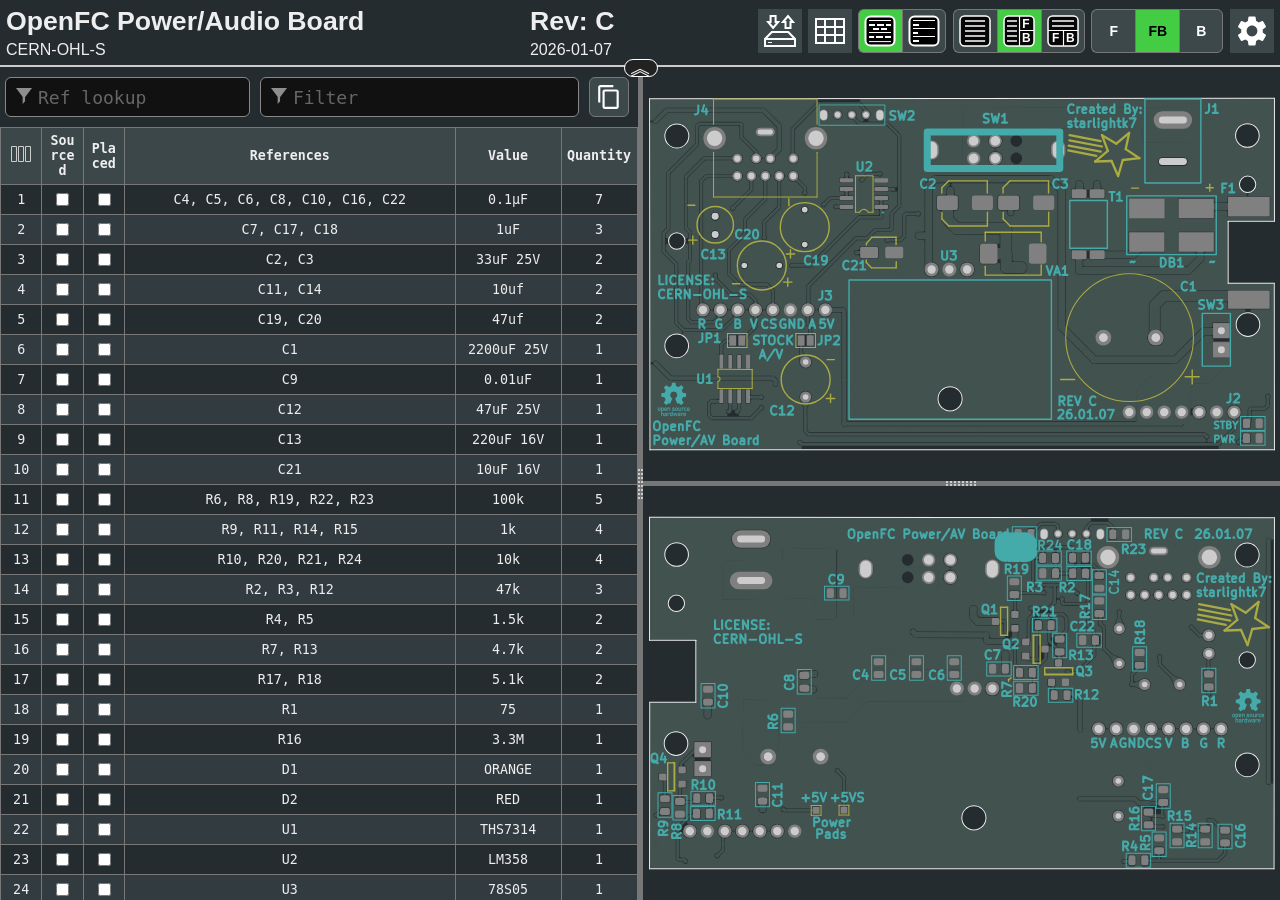
==== ibom/ibom-pwrav.html @ 8222be79 "Initial Commit" ====
<!DOCTYPE html>
<html lang="en">

<head>
  <meta charset="UTF-8">
  <meta name="viewport" content="width=device-width, initial-scale=1.0">
  <title>Interactive BOM for KiCAD</title>
  <style type="text/css">
:root {
  --pcb-edge-color: black;
  --pad-color: #878787;
  --pad-hole-color: #CCCCCC;
  --pad-color-highlight: #D04040;
  --pad-color-highlight-both: #D0D040;
  --pad-color-highlight-marked: #44a344;
  --pin1-outline-color: #ffb629;
  --pin1-outline-color-highlight: #ffb629;
  --pin1-outline-color-highlight-both: #fcbb39;
  --pin1-outline-color-highlight-marked: #fdbe41;
  --silkscreen-edge-color: #aa4;
  --silkscreen-polygon-color: #4aa;
  --silkscreen-text-color: #4aa;
  --fabrication-edge-color: #907651;
  --fabrication-polygon-color: #907651;
  --fabrication-text-color: #a27c24;
  --track-color: #def5f1;
  --track-color-highlight: #D04040;
  --zone-color: #def5f1;
  --zone-color-highlight: #d0404080;
}

html,
body {
  margin: 0px;
  height: 100%;
  font-family: Verdana, sans-serif;
}

.dark.topmostdiv {
  --pcb-edge-color: #eee;
  --pad-color: #808080;
  --pin1-outline-color: #ffa800;
  --pin1-outline-color-highlight: #ccff00;
  --track-color: #42524f;
  --zone-color: #42524f;
  background-color: #252c30;
  color: #eee;
}

button {
  background-color: #eee;
  border: 1px solid #888;
  color: black;
  height: 44px;
  width: 44px;
  text-align: center;
  text-decoration: none;
  display: inline-block;
  font-size: 14px;
  font-weight: bolder;
}

.dark button {
  /* This will be inverted */
  background-color: #c3b7b5;
}

button.depressed {
  background-color: #0a0;
  color: white;
}

.dark button.depressed {
  /* This will be inverted */
  background-color: #b3b;
}

button:focus {
  outline: 0;
}

button#tb-btn {
  background-image: url("data:image/svg+xml,%3Csvg xmlns='http://www.w3.org/2000/svg' viewBox='0 0 8.47 8.47'%3E%3Crect transform='translate(0 -288.53)' ry='1.17' y='288.8' x='.27' height='7.94' width='7.94' fill='%23f9f9f9'/%3E%3Cg transform='translate(0 -288.53)'%3E%3Crect width='7.94' height='7.94' x='.27' y='288.8' ry='1.17' fill='none' stroke='%23000' stroke-width='.4' stroke-linejoin='round'/%3E%3Cpath d='M1.32 290.12h5.82M1.32 291.45h5.82' fill='none' stroke='%23000' stroke-width='.4'/%3E%3Cpath d='M4.37 292.5v4.23M.26 292.63H8.2' fill='none' stroke='%23000' stroke-width='.3'/%3E%3Ctext font-weight='700' font-size='3.17' font-family='sans-serif'%3E%3Ctspan x='1.35' y='295.73'%3EF%3C/tspan%3E%3Ctspan x='5.03' y='295.68'%3EB%3C/tspan%3E%3C/text%3E%3C/g%3E%3C/svg%3E%0A");
}

button#lr-btn {
  background-image: url("data:image/svg+xml,%3Csvg xmlns='http://www.w3.org/2000/svg' viewBox='0 0 8.47 8.47'%3E%3Crect transform='translate(0 -288.53)' ry='1.17' y='288.8' x='.27' height='7.94' width='7.94' fill='%23f9f9f9'/%3E%3Cg transform='translate(0 -288.53)'%3E%3Crect width='7.94' height='7.94' x='.27' y='288.8' ry='1.17' fill='none' stroke='%23000' stroke-width='.4' stroke-linejoin='round'/%3E%3Cpath d='M1.06 290.12H3.7m-2.64 1.33H3.7m-2.64 1.32H3.7m-2.64 1.3H3.7m-2.64 1.33H3.7' fill='none' stroke='%23000' stroke-width='.4'/%3E%3Cpath d='M4.37 288.8v7.94m0-4.11h3.96' fill='none' stroke='%23000' stroke-width='.3'/%3E%3Ctext font-weight='700' font-size='3.17' font-family='sans-serif'%3E%3Ctspan x='5.11' y='291.96'%3EF%3C/tspan%3E%3Ctspan x='5.03' y='295.68'%3EB%3C/tspan%3E%3C/text%3E%3C/g%3E%3C/svg%3E%0A");
}

button#bom-btn {
  background-image: url("data:image/svg+xml,%3Csvg xmlns='http://www.w3.org/2000/svg' viewBox='0 0 8.47 8.47'%3E%3Crect transform='translate(0 -288.53)' ry='1.17' y='288.8' x='.27' height='7.94' width='7.94' fill='%23f9f9f9'/%3E%3Cg transform='translate(0 -288.53)' fill='none' stroke='%23000' stroke-width='.4'%3E%3Crect width='7.94' height='7.94' x='.27' y='288.8' ry='1.17' stroke-linejoin='round'/%3E%3Cpath d='M1.59 290.12h5.29M1.59 291.45h5.33M1.59 292.75h5.33M1.59 294.09h5.33M1.59 295.41h5.33'/%3E%3C/g%3E%3C/svg%3E");
}

button#bom-grouped-btn {
  background-image: url("data:image/svg+xml,%3Csvg xmlns='http://www.w3.org/2000/svg' width='32' height='32'%3E%3Cg stroke='%23000' stroke-linejoin='round' class='layer'%3E%3Crect width='29' height='29' x='1.5' y='1.5' stroke-width='2' fill='%23fff' rx='5' ry='5'/%3E%3Cpath stroke-linecap='square' stroke-width='2' d='M6 10h4m4 0h5m4 0h3M6.1 22h3m3.9 0h5m4 0h4m-16-8h4m4 0h4'/%3E%3Cpath stroke-linecap='null' d='M5 17.5h22M5 26.6h22M5 5.5h22'/%3E%3C/g%3E%3C/svg%3E");
}

button#bom-ungrouped-btn {
  background-image: url("data:image/svg+xml,%3Csvg xmlns='http://www.w3.org/2000/svg' width='32' height='32'%3E%3Cg stroke='%23000' stroke-linejoin='round' class='layer'%3E%3Crect width='29' height='29' x='1.5' y='1.5' stroke-width='2' fill='%23fff' rx='5' ry='5'/%3E%3Cpath stroke-linecap='square' stroke-width='2' d='M6 10h4m-4 8h3m-3 8h4'/%3E%3Cpath stroke-linecap='null' d='M5 13.5h22m-22 8h22M5 5.5h22'/%3E%3C/g%3E%3C/svg%3E");
}

button#bom-netlist-btn {
  background-image: url("data:image/svg+xml,%3Csvg xmlns='http://www.w3.org/2000/svg' width='32' height='32'%3E%3Cg fill='none' stroke='%23000' class='layer'%3E%3Crect width='29' height='29' x='1.5' y='1.5' stroke-width='2' fill='%23fff' rx='5' ry='5'/%3E%3Cpath stroke-width='2' d='M6 26l6-6v-8m13.8-6.3l-6 6v8'/%3E%3Ccircle cx='11.8' cy='9.5' r='2.8' stroke-width='2'/%3E%3Ccircle cx='19.8' cy='22.8' r='2.8' stroke-width='2'/%3E%3C/g%3E%3C/svg%3E");
}

button#copy {
  background-image: url("data:image/svg+xml,%3Csvg height='48' viewBox='0 0 48 48' width='48' xmlns='http://www.w3.org/2000/svg'%3E%3Cpath d='M0 0h48v48h-48z' fill='none'/%3E%3Cpath d='M32 2h-24c-2.21 0-4 1.79-4 4v28h4v-28h24v-4zm6 8h-22c-2.21 0-4 1.79-4 4v28c0 2.21 1.79 4 4 4h22c2.21 0 4-1.79 4-4v-28c0-2.21-1.79-4-4-4zm0 32h-22v-28h22v28z'/%3E%3C/svg%3E");
  background-position: 6px 6px;
  background-repeat: no-repeat;
  background-size: 26px 26px;
  border-radius: 6px;
  height: 40px;
  width: 40px;
  margin: 10px 5px;
}

button#copy:active {
  box-shadow: inset 0px 0px 5px #6c6c6c;
}

textarea.clipboard-temp {
  position: fixed;
  top: 0;
  left: 0;
  width: 2em;
  height: 2em;
  padding: 0;
  border: None;
  outline: None;
  box-shadow: None;
  background: transparent;
}

.left-most-button {
  border-right: 0;
  border-top-left-radius: 6px;
  border-bottom-left-radius: 6px;
}

.middle-button {
  border-right: 0;
}

.right-most-button {
  border-top-right-radius: 6px;
  border-bottom-right-radius: 6px;
}

.button-container {
  font-size: 0;
  margin: 0.4rem 0.4rem 0.4rem 0;
}

.dark .button-container {
  filter: invert(1);
}

.button-container button {
  background-size: 32px 32px;
  background-position: 5px 5px;
  background-repeat: no-repeat;
}

@media print {
  .hideonprint {
    display: none;
  }
}

canvas {
  cursor: crosshair;
}

canvas:active {
  cursor: grabbing;
}

.fileinfo {
  width: 100%;
  max-width: 1000px;
  border: none;
  padding: 3px;
}

.fileinfo .title {
  font-size: 20pt;
  font-weight: bold;
}

.fileinfo td {
  overflow: hidden;
  white-space: nowrap;
  max-width: 1px;
  width: 50%;
  text-overflow: ellipsis;
}

.bom {
  border-collapse: collapse;
  font-family: Consolas, "DejaVu Sans Mono", Monaco, monospace;
  font-size: 10pt;
  table-layout: fixed;
  width: 100%;
  margin-top: 1px;
  position: relative;
}

.bom th,
.bom td {
  border: 1px solid black;
  padding: 5px;
  word-wrap: break-word;
  text-align: center;
  position: relative;
}

.dark .bom th,
.dark .bom td {
  border: 1px solid #777;
}

.bom th {
  background-color: #CCCCCC;
  background-clip: padding-box;
}

.dark .bom th {
  background-color: #3b4749;
}

.bom tr.highlighted:nth-child(n) {
  background-color: #cfc;
}

.dark .bom tr.highlighted:nth-child(n) {
  background-color: #226022;
}

.bom tr:nth-child(even) {
  background-color: #f2f2f2;
}

.dark .bom tr:nth-child(even) {
  background-color: #313b40;
}

.bom tr.checked {
  color: #1cb53d;
}

.dark .bom tr.checked {
  color: #2cce54;
}

.bom tr {
  transition: background-color 0.2s;
}

.bom .numCol {
  width: 30px;
}

.bom .value {
  width: 15%;
}

.bom .quantity {
  width: 65px;
}

.bom th .sortmark {
  position: absolute;
  right: 1px;
  top: 1px;
  margin-top: -5px;
  border-width: 5px;
  border-style: solid;
  border-color: transparent transparent #221 transparent;
  transform-origin: 50% 85%;
  transition: opacity 0.2s, transform 0.4s;
}

.dark .bom th .sortmark {
  filter: invert(1);
}

.bom th .sortmark.none {
  opacity: 0;
}

.bom th .sortmark.desc {
  transform: rotate(180deg);
}

.bom th:hover .sortmark.none {
  opacity: 0.5;
}

.bom .bom-checkbox {
  width: 30px;
  position: relative;
  user-select: none;
  -moz-user-select: none;
}

.bom .bom-checkbox:before {
  content: "";
  position: absolute;
  border-width: 15px;
  border-style: solid;
  border-color: #51829f transparent transparent transparent;
  visibility: hidden;
  top: -15px;
}

.bom .bom-checkbox:after {
  content: "Double click to set/unset all";
  position: absolute;
  color: white;
  top: -35px;
  left: -26px;
  background: #51829f;
  padding: 5px 15px;
  border-radius: 8px;
  white-space: nowrap;
  visibility: hidden;
}

.bom .bom-checkbox:hover:before,
.bom .bom-checkbox:hover:after {
  visibility: visible;
  transition: visibility 0.2s linear 1s;
}

.split {
  -webkit-box-sizing: border-box;
  -moz-box-sizing: border-box;
  box-sizing: border-box;
  overflow-y: auto;
  overflow-x: hidden;
  background-color: inherit;
}

.split.split-horizontal,
.gutter.gutter-horizontal {
  height: 100%;
  float: left;
}

.gutter {
  background-color: #ddd;
  background-repeat: no-repeat;
  background-position: 50%;
  transition: background-color 0.3s;
}

.dark .gutter {
  background-color: #777;
}

.gutter.gutter-horizontal {
  background-image: url('[data-uri]');
  cursor: ew-resize;
  width: 5px;
}

.gutter.gutter-vertical {
  background-image: url('[data-uri]');
  cursor: ns-resize;
  height: 5px;
}

.searchbox {
  float: left;
  height: 40px;
  margin: 10px 5px;
  padding: 12px 32px;
  font-family: Consolas, "DejaVu Sans Mono", Monaco, monospace;
  font-size: 18px;
  box-sizing: border-box;
  border: 1px solid #888;
  border-radius: 6px;
  outline: none;
  background-color: #eee;
  transition: background-color 0.2s, border 0.2s;
  background-image: url('[data-uri]');
  background-position: 10px 10px;
  background-repeat: no-repeat;
}

.dark .searchbox {
  background-color: #111;
  color: #eee;
}

.searchbox::placeholder {
  color: #ccc;
}

.dark .searchbox::placeholder {
  color: #666;
}

.filter {
  width: calc(60% - 64px);
}

.reflookup {
  width: calc(40% - 10px);
}

input[type=text]:focus {
  background-color: white;
  border: 1px solid #333;
}

.dark input[type=text]:focus {
  background-color: #333;
  border: 1px solid #ccc;
}

mark.highlight {
  background-color: #5050ff;
  color: #fff;
  padding: 2px;
  border-radius: 6px;
}

.dark mark.highlight {
  background-color: #76a6da;
  color: #111;
}

.menubtn {
  background-color: white;
  border: none;
  background-image: url("data:image/svg+xml,%3Csvg xmlns='http://www.w3.org/2000/svg' width='36' height='36' viewBox='0 0 20 20'%3E%3Cpath fill='none' d='M0 0h20v20H0V0z'/%3E%3Cpath d='M15.95 10.78c.03-.25.05-.51.05-.78s-.02-.53-.06-.78l1.69-1.32c.15-.12.19-.34.1-.51l-1.6-2.77c-.1-.18-.31-.24-.49-.18l-1.99.8c-.42-.32-.86-.58-1.35-.78L12 2.34c-.03-.2-.2-.34-.4-.34H8.4c-.2 0-.36.14-.39.34l-.3 2.12c-.49.2-.94.47-1.35.78l-1.99-.8c-.18-.07-.39 0-.49.18l-1.6 2.77c-.1.18-.06.39.1.51l1.69 1.32c-.04.25-.07.52-.07.78s.02.53.06.78L2.37 12.1c-.15.12-.19.34-.1.51l1.6 2.77c.1.18.31.24.49.18l1.99-.8c.42.32.86.58 1.35.78l.3 2.12c.04.2.2.34.4.34h3.2c.2 0 .37-.14.39-.34l.3-2.12c.49-.2.94-.47 1.35-.78l1.99.8c.18.07.39 0 .49-.18l1.6-2.77c.1-.18.06-.39-.1-.51l-1.67-1.32zM10 13c-1.65 0-3-1.35-3-3s1.35-3 3-3 3 1.35 3 3-1.35 3-3 3z'/%3E%3C/svg%3E%0A");
  background-position: center;
  background-repeat: no-repeat;
}

.statsbtn {
  background-color: white;
  border: none;
  background-image: url("data:image/svg+xml,%3Csvg width='36' height='36' xmlns='http://www.w3.org/2000/svg'%3E%3Cpath d='M4 6h28v24H4V6zm0 8h28v8H4m9-16v24h10V5.8' fill='none' stroke='%23000' stroke-width='2'/%3E%3C/svg%3E");
  background-position: center;
  background-repeat: no-repeat;
}

.iobtn {
  background-color: white;
  border: none;
  background-image: url("data:image/svg+xml,%3Csvg xmlns='http://www.w3.org/2000/svg' width='36' height='36'%3E%3Cpath fill='none' stroke='%23000' stroke-width='2' d='M3 33v-7l6.8-7h16.5l6.7 7v7H3zM3.2 26H33M21 9l5-5.9 5 6h-2.5V15h-5V9H21zm-4.9 0l-5 6-5-6h2.5V3h5v6h2.5z'/%3E%3Cpath fill='none' stroke='%23000' d='M6.1 29.5H10'/%3E%3C/svg%3E");
  background-position: center;
  background-repeat: no-repeat;
}

.visbtn {
  background-image: url("data:image/svg+xml,%3Csvg xmlns='http://www.w3.org/2000/svg' width='24' height='24'%3E%3Cpath fill='none' stroke='%23333' d='M2.5 4.5h5v15h-5zM9.5 4.5h5v15h-5zM16.5 4.5h5v15h-5z'/%3E%3C/svg%3E");
  background-position: center;
  background-repeat: no-repeat;
  padding: 15px;
}

#vismenu-content {
  left: 0px;
  font-family: Verdana, sans-serif;
}

.dark .statsbtn,
.dark .savebtn,
.dark .menubtn,
.dark .iobtn,
.dark .visbtn {
  filter: invert(1);
}

.flexbox {
  display: flex;
  align-items: center;
  justify-content: space-between;
  width: 100%;
}

.savebtn {
  background-color: #d6d6d6;
  width: auto;
  height: 30px;
  flex-grow: 1;
  margin: 5px;
  border-radius: 4px;
}

.savebtn:active {
  background-color: #0a0;
  color: white;
}

.dark .savebtn:active {
  /* This will be inverted */
  background-color: #b3b;
}

.stats {
  border-collapse: collapse;
  font-size: 12pt;
  table-layout: fixed;
  width: 100%;
  min-width: 450px;
}

.dark .stats td {
  border: 1px solid #bbb;
}

.stats td {
  border: 1px solid black;
  padding: 5px;
  word-wrap: break-word;
  text-align: center;
  position: relative;
}

#checkbox-stats div {
  position: absolute;
  left: 0;
  top: 0;
  height: 100%;
  width: 100%;
  display: flex;
  align-items: center;
  justify-content: center;
}

#checkbox-stats .bar {
  background-color: rgba(28, 251, 0, 0.6);
}

.menu {
  position: relative;
  display: inline-block;
  margin: 0.4rem 0.4rem 0.4rem 0;
}

.menu-content {
  font-size: 12pt !important;
  text-align: left !important;
  font-weight: normal !important;
  display: none;
  position: absolute;
  background-color: white;
  right: 0;
  min-width: 300px;
  box-shadow: 0px 8px 16px 0px rgba(0, 0, 0, 0.2);
  z-index: 100;
  padding: 8px;
}

.dark .menu-content {
  background-color: #111;
}

.menu:hover .menu-content {
  display: block;
}

.menu:hover .menubtn,
.menu:hover .iobtn,
.menu:hover .statsbtn {
  background-color: #eee;
}

.menu-label {
  display: inline-block;
  padding: 8px;
  border: 1px solid #ccc;
  border-top: 0;
  width: calc(100% - 18px);
}

.menu-label-top {
  border-top: 1px solid #ccc;
}

.menu-textbox {
  float: left;
  height: 24px;
  margin: 10px 5px;
  padding: 5px 5px;
  font-family: Consolas, "DejaVu Sans Mono", Monaco, monospace;
  font-size: 14px;
  box-sizing: border-box;
  border: 1px solid #888;
  border-radius: 4px;
  outline: none;
  background-color: #eee;
  transition: background-color 0.2s, border 0.2s;
  width: calc(100% - 10px);
}

.menu-textbox.invalid,
.dark .menu-textbox.invalid {
  color: red;
}

.dark .menu-textbox {
  background-color: #222;
  color: #eee;
}

.radio-container {
  margin: 4px;
}

.topmostdiv {
  display: flex;
  flex-direction: column;
  width: 100%;
  background-color: white;
  transition: background-color 0.3s;
  min-height: 100%;
}

#top {
  display: flex;
  flex-wrap: wrap;
  justify-content: flex-end;
  align-items: center;
}

#topdivider {
  border-bottom: 2px solid black;
  display: flex;
  justify-content: center;
  align-items: center;
}

.dark #topdivider {
  border-bottom: 2px solid #ccc;
}

#topdivider>div {
  position: relative;
}

#toptoggle {
  cursor: pointer;
  user-select: none;
  position: absolute;
  padding: 0.1rem 0.3rem;
  top: -0.4rem;
  left: -1rem;
  font-size: 1.4rem;
  line-height: 60%;
  border: 1px solid black;
  border-radius: 1rem;
  background-color: #fff;
  z-index: 100;
}

.flipped {
  transform: rotate(0.5turn);
}

.dark #toptoggle {
  border: 1px solid #fff;
  background-color: #222;
}

#fileinfodiv {
  flex: 20rem 1 0;
  overflow: auto;
}

#bomcontrols {
  display: flex;
  flex-direction: row-reverse;
}

#bomcontrols>* {
  flex-shrink: 0;
}

#dbg {
  display: block;
}

::-webkit-scrollbar {
  width: 8px;
}

::-webkit-scrollbar-track {
  background: #aaa;
}

::-webkit-scrollbar-thumb {
  background: #666;
  border-radius: 3px;
}

::-webkit-scrollbar-thumb:hover {
  background: #555;
}

.slider {
  -webkit-appearance: none;
  width: 100%;
  margin: 3px 0;
  padding: 0;
  outline: none;
  opacity: 0.7;
  -webkit-transition: .2s;
  transition: opacity .2s;
  border-radius: 3px;
}

.slider:hover {
  opacity: 1;
}

.slider:focus {
  outline: none;
}

.slider::-webkit-slider-runnable-track {
  -webkit-appearance: none;
  width: 100%;
  height: 8px;
  background: #d3d3d3;
  border-radius: 3px;
  border: none;
}

.slider::-webkit-slider-thumb {
  -webkit-appearance: none;
  width: 15px;
  height: 15px;
  border-radius: 50%;
  background: #0a0;
  cursor: pointer;
  margin-top: -4px;
}

.dark .slider::-webkit-slider-thumb {
  background: #3d3;
}

.slider::-moz-range-thumb {
  width: 15px;
  height: 15px;
  border-radius: 50%;
  background: #0a0;
  cursor: pointer;
}

.slider::-moz-range-track {
  height: 8px;
  background: #d3d3d3;
  border-radius: 3px;
}

.dark .slider::-moz-range-thumb {
  background: #3d3;
}

.slider::-ms-track {
  width: 100%;
  height: 8px;
  border-width: 3px 0;
  background: transparent;
  border-color: transparent;
  color: transparent;
  transition: opacity .2s;
}

.slider::-ms-fill-lower {
  background: #d3d3d3;
  border: none;
  border-radius: 3px;
}

.slider::-ms-fill-upper {
  background: #d3d3d3;
  border: none;
  border-radius: 3px;
}

.slider::-ms-thumb {
  width: 15px;
  height: 15px;
  border-radius: 50%;
  background: #0a0;
  cursor: pointer;
  margin: 0;
}

.shameless-plug {
  font-size: 0.8em;
  text-align: center;
  display: block;
}

a {
  color: #0278a4;
}

.dark a {
  color: #00b9fd;
}

#frontcanvas,
#backcanvas {
  touch-action: none;
}

.placeholder {
  border: 1px dashed #9f9fda !important;
  background-color: #edf2f7 !important;
}

.dragging {
  z-index: 999;
}

.dark .dragging>table>tbody>tr {
  background-color: #252c30;
}

.dark .placeholder {
  filter: invert(1);
}

.column-spacer {
  top: 0;
  left: 0;
  width: calc(100% - 4px);
  position: absolute;
  cursor: pointer;
  user-select: none;
  height: 100%;
}

.column-width-handle {
  top: 0;
  right: 0;
  width: 4px;
  position: absolute;
  cursor: col-resize;
  user-select: none;
  height: 100%;
}

.column-width-handle:hover {
  background-color: #4f99bd;
}

.help-link {
  border: 1px solid #0278a4;
  padding-inline: 0.3rem;
  border-radius: 3px;
  cursor: pointer;
}

.dark .help-link {
  border: 1px solid #00b9fd;
}

.bom-color {
  width: 20%;
}

.color-column input {
  width: 1.6rem;
  height: 1rem;
  border: 1px solid black;
  cursor: pointer;
  padding: 0;
}

/* removes default styling from input color element */
::-webkit-color-swatch {
  border: none;
}

::-webkit-color-swatch-wrapper {
  padding: 0;
}

::-moz-color-swatch,
::-moz-focus-inner {
  border: none;
}

::-moz-focus-inner {
  padding: 0;
}

  </style>
  <script type="text/javascript" >
///////////////////////////////////////////////
/*
  Split.js - v1.3.5
  MIT License
  https://github.com/nathancahill/Split.js
*/
!function(e,t){"object"==typeof exports&&"undefined"!=typeof module?module.exports=t():"function"==typeof define&&define.amd?define(t):e.Split=t()}(this,function(){"use strict";var e=window,t=e.document,n="addEventListener",i="removeEventListener",r="getBoundingClientRect",s=function(){return!1},o=e.attachEvent&&!e[n],a=["","-webkit-","-moz-","-o-"].filter(function(e){var n=t.createElement("div");return n.style.cssText="width:"+e+"calc(9px)",!!n.style.length}).shift()+"calc",l=function(e){return"string"==typeof e||e instanceof String?t.querySelector(e):e};return function(u,c){function z(e,t,n){var i=A(y,t,n);Object.keys(i).forEach(function(t){return e.style[t]=i[t]})}function h(e,t){var n=B(y,t);Object.keys(n).forEach(function(t){return e.style[t]=n[t]})}function f(e){var t=E[this.a],n=E[this.b],i=t.size+n.size;t.size=e/this.size*i,n.size=i-e/this.size*i,z(t.element,t.size,this.aGutterSize),z(n.element,n.size,this.bGutterSize)}function m(e){var t;this.dragging&&((t="touches"in e?e.touches[0][b]-this.start:e[b]-this.start)<=E[this.a].minSize+M+this.aGutterSize?t=E[this.a].minSize+this.aGutterSize:t>=this.size-(E[this.b].minSize+M+this.bGutterSize)&&(t=this.size-(E[this.b].minSize+this.bGutterSize)),f.call(this,t),c.onDrag&&c.onDrag())}function g(){var e=E[this.a].element,t=E[this.b].element;this.size=e[r]()[y]+t[r]()[y]+this.aGutterSize+this.bGutterSize,this.start=e[r]()[G]}function d(){var t=this,n=E[t.a].element,r=E[t.b].element;t.dragging&&c.onDragEnd&&c.onDragEnd(),t.dragging=!1,e[i]("mouseup",t.stop),e[i]("touchend",t.stop),e[i]("touchcancel",t.stop),t.parent[i]("mousemove",t.move),t.parent[i]("touchmove",t.move),delete t.stop,delete t.move,n[i]("selectstart",s),n[i]("dragstart",s),r[i]("selectstart",s),r[i]("dragstart",s),n.style.userSelect="",n.style.webkitUserSelect="",n.style.MozUserSelect="",n.style.pointerEvents="",r.style.userSelect="",r.style.webkitUserSelect="",r.style.MozUserSelect="",r.style.pointerEvents="",t.gutter.style.cursor="",t.parent.style.cursor=""}function S(t){var i=this,r=E[i.a].element,o=E[i.b].element;!i.dragging&&c.onDragStart&&c.onDragStart(),t.preventDefault(),i.dragging=!0,i.move=m.bind(i),i.stop=d.bind(i),e[n]("mouseup",i.stop),e[n]("touchend",i.stop),e[n]("touchcancel",i.stop),i.parent[n]("mousemove",i.move),i.parent[n]("touchmove",i.move),r[n]("selectstart",s),r[n]("dragstart",s),o[n]("selectstart",s),o[n]("dragstart",s),r.style.userSelect="none",r.style.webkitUserSelect="none",r.style.MozUserSelect="none",r.style.pointerEvents="none",o.style.userSelect="none",o.style.webkitUserSelect="none",o.style.MozUserSelect="none",o.style.pointerEvents="none",i.gutter.style.cursor=j,i.parent.style.cursor=j,g.call(i)}function v(e){e.forEach(function(t,n){if(n>0){var i=F[n-1],r=E[i.a],s=E[i.b];r.size=e[n-1],s.size=t,z(r.element,r.size,i.aGutterSize),z(s.element,s.size,i.bGutterSize)}})}function p(){F.forEach(function(e){e.parent.removeChild(e.gutter),E[e.a].element.style[y]="",E[e.b].element.style[y]=""})}void 0===c&&(c={});var y,b,G,E,w=l(u[0]).parentNode,D=e.getComputedStyle(w).flexDirection,U=c.sizes||u.map(function(){return 100/u.length}),k=void 0!==c.minSize?c.minSize:100,x=Array.isArray(k)?k:u.map(function(){return k}),L=void 0!==c.gutterSize?c.gutterSize:10,M=void 0!==c.snapOffset?c.snapOffset:30,O=c.direction||"horizontal",j=c.cursor||("horizontal"===O?"ew-resize":"ns-resize"),C=c.gutter||function(e,n){var i=t.createElement("div");return i.className="gutter gutter-"+n,i},A=c.elementStyle||function(e,t,n){var i={};return"string"==typeof t||t instanceof String?i[e]=t:i[e]=o?t+"%":a+"("+t+"% - "+n+"px)",i},B=c.gutterStyle||function(e,t){return n={},n[e]=t+"px",n;var n};"horizontal"===O?(y="width","clientWidth",b="clientX",G="left","paddingLeft"):"vertical"===O&&(y="height","clientHeight",b="clientY",G="top","paddingTop");var F=[];return E=u.map(function(e,t){var i,s={element:l(e),size:U[t],minSize:x[t]};if(t>0&&(i={a:t-1,b:t,dragging:!1,isFirst:1===t,isLast:t===u.length-1,direction:O,parent:w},i.aGutterSize=L,i.bGutterSize=L,i.isFirst&&(i.aGutterSize=L/2),i.isLast&&(i.bGutterSize=L/2),"row-reverse"===D||"column-reverse"===D)){var a=i.a;i.a=i.b,i.b=a}if(!o&&t>0){var c=C(t,O);h(c,L),c[n]("mousedown",S.bind(i)),c[n]("touchstart",S.bind(i)),w.insertBefore(c,s.element),i.gutter=c}0===t||t===u.length-1?z(s.element,s.size,L/2):z(s.element,s.size,L);var f=s.element[r]()[y];return f<s.minSize&&(s.minSize=f),t>0&&F.push(i),s}),o?{setSizes:v,destroy:p}:{setSizes:v,getSizes:function(){return E.map(function(e){return e.size})},collapse:function(e){if(e===F.length){var t=F[e-1];g.call(t),o||f.call(t,t.size-t.bGutterSize)}else{var n=F[e];g.call(n),o||f.call(n,n.aGutterSize)}},destroy:p}}});

///////////////////////////////////////////////

///////////////////////////////////////////////
// Copyright (c) 2013 Pieroxy <pieroxy@pieroxy.net>
// This work is free. You can redistribute it and/or modify it
// under the terms of the WTFPL, Version 2
// For more information see LICENSE.txt or http://www.wtfpl.net/
//
// For more information, the home page:
// http://pieroxy.net/blog/pages/lz-string/testing.html
//
// LZ-based compression algorithm, version 1.4.4
var LZString=function(){var o=String.fromCharCode,i={};var n={decompressFromBase64:function(o){return null==o?"":""==o?null:n._decompress(o.length,32,function(n){return function(o,n){if(!i[o]){i[o]={};for(var t=0;t<o.length;t++)i[o][o.charAt(t)]=t}return i[o][n]}("ABCDEFGHIJKLMNOPQRSTUVWXYZabcdefghijklmnopqrstuvwxyz0123456789+/=",o.charAt(n))})},_decompress:function(i,n,t){var r,e,a,s,p,u,l,f=[],c=4,d=4,h=3,v="",g=[],m={val:t(0),position:n,index:1};for(r=0;r<3;r+=1)f[r]=r;for(a=0,p=Math.pow(2,2),u=1;u!=p;)s=m.val&m.position,m.position>>=1,0==m.position&&(m.position=n,m.val=t(m.index++)),a|=(s>0?1:0)*u,u<<=1;switch(a){case 0:for(a=0,p=Math.pow(2,8),u=1;u!=p;)s=m.val&m.position,m.position>>=1,0==m.position&&(m.position=n,m.val=t(m.index++)),a|=(s>0?1:0)*u,u<<=1;l=o(a);break;case 1:for(a=0,p=Math.pow(2,16),u=1;u!=p;)s=m.val&m.position,m.position>>=1,0==m.position&&(m.position=n,m.val=t(m.index++)),a|=(s>0?1:0)*u,u<<=1;l=o(a);break;case 2:return""}for(f[3]=l,e=l,g.push(l);;){if(m.index>i)return"";for(a=0,p=Math.pow(2,h),u=1;u!=p;)s=m.val&m.position,m.position>>=1,0==m.position&&(m.position=n,m.val=t(m.index++)),a|=(s>0?1:0)*u,u<<=1;switch(l=a){case 0:for(a=0,p=Math.pow(2,8),u=1;u!=p;)s=m.val&m.position,m.position>>=1,0==m.position&&(m.position=n,m.val=t(m.index++)),a|=(s>0?1:0)*u,u<<=1;f[d++]=o(a),l=d-1,c--;break;case 1:for(a=0,p=Math.pow(2,16),u=1;u!=p;)s=m.val&m.position,m.position>>=1,0==m.position&&(m.position=n,m.val=t(m.index++)),a|=(s>0?1:0)*u,u<<=1;f[d++]=o(a),l=d-1,c--;break;case 2:return g.join("")}if(0==c&&(c=Math.pow(2,h),h++),f[l])v=f[l];else{if(l!==d)return null;v=e+e.charAt(0)}g.push(v),f[d++]=e+v.charAt(0),e=v,0==--c&&(c=Math.pow(2,h),h++)}}};return n}();"function"==typeof define&&define.amd?define(function(){return LZString}):"undefined"!=typeof module&&null!=module?module.exports=LZString:"undefined"!=typeof angular&&null!=angular&&angular.module("LZString",[]).factory("LZString",function(){return LZString});
///////////////////////////////////////////////

///////////////////////////////////////////////
/*!
 * PEP v0.4.3 | https://github.com/jquery/PEP
 * Copyright jQuery Foundation and other contributors | http://jquery.org/license
 */
!function(a,b){"object"==typeof exports&&"undefined"!=typeof module?module.exports=b():"function"==typeof define&&define.amd?define(b):a.PointerEventsPolyfill=b()}(this,function(){"use strict";function a(a,b){b=b||Object.create(null);var c=document.createEvent("Event");c.initEvent(a,b.bubbles||!1,b.cancelable||!1);
for(var d,e=2;e<m.length;e++)d=m[e],c[d]=b[d]||n[e];c.buttons=b.buttons||0;
var f=0;return f=b.pressure&&c.buttons?b.pressure:c.buttons?.5:0,c.x=c.clientX,c.y=c.clientY,c.pointerId=b.pointerId||0,c.width=b.width||0,c.height=b.height||0,c.pressure=f,c.tiltX=b.tiltX||0,c.tiltY=b.tiltY||0,c.twist=b.twist||0,c.tangentialPressure=b.tangentialPressure||0,c.pointerType=b.pointerType||"",c.hwTimestamp=b.hwTimestamp||0,c.isPrimary=b.isPrimary||!1,c}function b(){this.array=[],this.size=0}function c(a,b,c,d){this.addCallback=a.bind(d),this.removeCallback=b.bind(d),this.changedCallback=c.bind(d),A&&(this.observer=new A(this.mutationWatcher.bind(this)))}function d(a){return"body /shadow-deep/ "+e(a)}function e(a){return'[touch-action="'+a+'"]'}function f(a){return"{ -ms-touch-action: "+a+"; touch-action: "+a+"; }"}function g(){if(F){D.forEach(function(a){String(a)===a?(E+=e(a)+f(a)+"\n",G&&(E+=d(a)+f(a)+"\n")):(E+=a.selectors.map(e)+f(a.rule)+"\n",G&&(E+=a.selectors.map(d)+f(a.rule)+"\n"))});var a=document.createElement("style");a.textContent=E,document.head.appendChild(a)}}function h(){if(!window.PointerEvent){if(window.PointerEvent=a,window.navigator.msPointerEnabled){var b=window.navigator.msMaxTouchPoints;Object.defineProperty(window.navigator,"maxTouchPoints",{value:b,enumerable:!0}),u.registerSource("ms",_)}else Object.defineProperty(window.navigator,"maxTouchPoints",{value:0,enumerable:!0}),u.registerSource("mouse",N),void 0!==window.ontouchstart&&u.registerSource("touch",V);u.register(document)}}function i(a){if(!u.pointermap.has(a)){var b=new Error("InvalidPointerId");throw b.name="InvalidPointerId",b}}function j(a){for(var b=a.parentNode;b&&b!==a.ownerDocument;)b=b.parentNode;if(!b){var c=new Error("InvalidStateError");throw c.name="InvalidStateError",c}}function k(a){var b=u.pointermap.get(a);return 0!==b.buttons}function l(){window.Element&&!Element.prototype.setPointerCapture&&Object.defineProperties(Element.prototype,{setPointerCapture:{value:W},releasePointerCapture:{value:X},hasPointerCapture:{value:Y}})}
var m=["bubbles","cancelable","view","detail","screenX","screenY","clientX","clientY","ctrlKey","altKey","shiftKey","metaKey","button","relatedTarget","pageX","pageY"],n=[!1,!1,null,null,0,0,0,0,!1,!1,!1,!1,0,null,0,0],o=window.Map&&window.Map.prototype.forEach,p=o?Map:b;b.prototype={set:function(a,b){return void 0===b?this["delete"](a):(this.has(a)||this.size++,void(this.array[a]=b))},has:function(a){return void 0!==this.array[a]},"delete":function(a){this.has(a)&&(delete this.array[a],this.size--)},get:function(a){return this.array[a]},clear:function(){this.array.length=0,this.size=0},forEach:function(a,b){return this.array.forEach(function(c,d){a.call(b,c,d,this)},this)}};var q=["bubbles","cancelable","view","detail","screenX","screenY","clientX","clientY","ctrlKey","altKey","shiftKey","metaKey","button","relatedTarget","buttons","pointerId","width","height","pressure","tiltX","tiltY","pointerType","hwTimestamp","isPrimary","type","target","currentTarget","which","pageX","pageY","timeStamp"],r=[!1,!1,null,null,0,0,0,0,!1,!1,!1,!1,0,null,0,0,0,0,0,0,0,"",0,!1,"",null,null,0,0,0,0],s={pointerover:1,pointerout:1,pointerenter:1,pointerleave:1},t="undefined"!=typeof SVGElementInstance,u={pointermap:new p,eventMap:Object.create(null),captureInfo:Object.create(null),eventSources:Object.create(null),eventSourceList:[],registerSource:function(a,b){var c=b,d=c.events;d&&(d.forEach(function(a){c[a]&&(this.eventMap[a]=c[a].bind(c))},this),this.eventSources[a]=c,this.eventSourceList.push(c))},register:function(a){for(var b,c=this.eventSourceList.length,d=0;d<c&&(b=this.eventSourceList[d]);d++)
b.register.call(b,a)},unregister:function(a){for(var b,c=this.eventSourceList.length,d=0;d<c&&(b=this.eventSourceList[d]);d++)
b.unregister.call(b,a)},contains:function(a,b){try{return a.contains(b)}catch(c){return!1}},down:function(a){a.bubbles=!0,this.fireEvent("pointerdown",a)},move:function(a){a.bubbles=!0,this.fireEvent("pointermove",a)},up:function(a){a.bubbles=!0,this.fireEvent("pointerup",a)},enter:function(a){a.bubbles=!1,this.fireEvent("pointerenter",a)},leave:function(a){a.bubbles=!1,this.fireEvent("pointerleave",a)},over:function(a){a.bubbles=!0,this.fireEvent("pointerover",a)},out:function(a){a.bubbles=!0,this.fireEvent("pointerout",a)},cancel:function(a){a.bubbles=!0,this.fireEvent("pointercancel",a)},leaveOut:function(a){this.out(a),this.propagate(a,this.leave,!1)},enterOver:function(a){this.over(a),this.propagate(a,this.enter,!0)},eventHandler:function(a){if(!a._handledByPE){var b=a.type,c=this.eventMap&&this.eventMap[b];c&&c(a),a._handledByPE=!0}},listen:function(a,b){b.forEach(function(b){this.addEvent(a,b)},this)},unlisten:function(a,b){b.forEach(function(b){this.removeEvent(a,b)},this)},addEvent:function(a,b){a.addEventListener(b,this.boundHandler)},removeEvent:function(a,b){a.removeEventListener(b,this.boundHandler)},makeEvent:function(b,c){this.captureInfo[c.pointerId]&&(c.relatedTarget=null);var d=new a(b,c);return c.preventDefault&&(d.preventDefault=c.preventDefault),d._target=d._target||c.target,d},fireEvent:function(a,b){var c=this.makeEvent(a,b);return this.dispatchEvent(c)},cloneEvent:function(a){for(var b,c=Object.create(null),d=0;d<q.length;d++)b=q[d],c[b]=a[b]||r[d],!t||"target"!==b&&"relatedTarget"!==b||c[b]instanceof SVGElementInstance&&(c[b]=c[b].correspondingUseElement);return a.preventDefault&&(c.preventDefault=function(){a.preventDefault()}),c},getTarget:function(a){var b=this.captureInfo[a.pointerId];return b?a._target!==b&&a.type in s?void 0:b:a._target},propagate:function(a,b,c){for(var d=a.target,e=[];d!==document&&!d.contains(a.relatedTarget);) if(e.push(d),d=d.parentNode,!d)return;c&&e.reverse(),e.forEach(function(c){a.target=c,b.call(this,a)},this)},setCapture:function(b,c,d){this.captureInfo[b]&&this.releaseCapture(b,d),this.captureInfo[b]=c,this.implicitRelease=this.releaseCapture.bind(this,b,d),document.addEventListener("pointerup",this.implicitRelease),document.addEventListener("pointercancel",this.implicitRelease);var e=new a("gotpointercapture");e.pointerId=b,e._target=c,d||this.asyncDispatchEvent(e)},releaseCapture:function(b,c){var d=this.captureInfo[b];if(d){this.captureInfo[b]=void 0,document.removeEventListener("pointerup",this.implicitRelease),document.removeEventListener("pointercancel",this.implicitRelease);var e=new a("lostpointercapture");e.pointerId=b,e._target=d,c||this.asyncDispatchEvent(e)}},dispatchEvent:/*scope.external.dispatchEvent || */function(a){var b=this.getTarget(a);if(b)return b.dispatchEvent(a)},asyncDispatchEvent:function(a){requestAnimationFrame(this.dispatchEvent.bind(this,a))}};u.boundHandler=u.eventHandler.bind(u);var v={shadow:function(a){if(a)return a.shadowRoot||a.webkitShadowRoot},canTarget:function(a){return a&&Boolean(a.elementFromPoint)},targetingShadow:function(a){var b=this.shadow(a);if(this.canTarget(b))return b},olderShadow:function(a){var b=a.olderShadowRoot;if(!b){var c=a.querySelector("shadow");c&&(b=c.olderShadowRoot)}return b},allShadows:function(a){for(var b=[],c=this.shadow(a);c;)b.push(c),c=this.olderShadow(c);return b},searchRoot:function(a,b,c){if(a){var d,e,f=a.elementFromPoint(b,c);for(e=this.targetingShadow(f);e;){if(d=e.elementFromPoint(b,c)){var g=this.targetingShadow(d);return this.searchRoot(g,b,c)||d} e=this.olderShadow(e)} return f}},owner:function(a){
for(var b=a;b.parentNode;)b=b.parentNode;
return b.nodeType!==Node.DOCUMENT_NODE&&b.nodeType!==Node.DOCUMENT_FRAGMENT_NODE&&(b=document),b},findTarget:function(a){var b=a.clientX,c=a.clientY,d=this.owner(a.target);
return d.elementFromPoint(b,c)||(d=document),this.searchRoot(d,b,c)}},w=Array.prototype.forEach.call.bind(Array.prototype.forEach),x=Array.prototype.map.call.bind(Array.prototype.map),y=Array.prototype.slice.call.bind(Array.prototype.slice),z=Array.prototype.filter.call.bind(Array.prototype.filter),A=window.MutationObserver||window.WebKitMutationObserver,B="[touch-action]",C={subtree:!0,childList:!0,attributes:!0,attributeOldValue:!0,attributeFilter:["touch-action"]};c.prototype={watchSubtree:function(a){
//
this.observer&&v.canTarget(a)&&this.observer.observe(a,C)},enableOnSubtree:function(a){this.watchSubtree(a),a===document&&"complete"!==document.readyState?this.installOnLoad():this.installNewSubtree(a)},installNewSubtree:function(a){w(this.findElements(a),this.addElement,this)},findElements:function(a){return a.querySelectorAll?a.querySelectorAll(B):[]},removeElement:function(a){this.removeCallback(a)},addElement:function(a){this.addCallback(a)},elementChanged:function(a,b){this.changedCallback(a,b)},concatLists:function(a,b){return a.concat(y(b))},
installOnLoad:function(){document.addEventListener("readystatechange",function(){"complete"===document.readyState&&this.installNewSubtree(document)}.bind(this))},isElement:function(a){return a.nodeType===Node.ELEMENT_NODE},flattenMutationTree:function(a){
var b=x(a,this.findElements,this);
return b.push(z(a,this.isElement)),b.reduce(this.concatLists,[])},mutationWatcher:function(a){a.forEach(this.mutationHandler,this)},mutationHandler:function(a){if("childList"===a.type){var b=this.flattenMutationTree(a.addedNodes);b.forEach(this.addElement,this);var c=this.flattenMutationTree(a.removedNodes);c.forEach(this.removeElement,this)}else"attributes"===a.type&&this.elementChanged(a.target,a.oldValue)}};var D=["none","auto","pan-x","pan-y",{rule:"pan-x pan-y",selectors:["pan-x pan-y","pan-y pan-x"]}],E="",F=window.PointerEvent||window.MSPointerEvent,G=!window.ShadowDOMPolyfill&&document.head.createShadowRoot,H=u.pointermap,I=25,J=[1,4,2,8,16],K=!1;try{K=1===new MouseEvent("test",{buttons:1}).buttons}catch(L){}
var M,N={POINTER_ID:1,POINTER_TYPE:"mouse",events:["mousedown","mousemove","mouseup","mouseover","mouseout"],register:function(a){u.listen(a,this.events)},unregister:function(a){u.unlisten(a,this.events)},lastTouches:[],
isEventSimulatedFromTouch:function(a){for(var b,c=this.lastTouches,d=a.clientX,e=a.clientY,f=0,g=c.length;f<g&&(b=c[f]);f++){
var h=Math.abs(d-b.x),i=Math.abs(e-b.y);if(h<=I&&i<=I)return!0}},prepareEvent:function(a){var b=u.cloneEvent(a),c=b.preventDefault;return b.preventDefault=function(){a.preventDefault(),c()},b.pointerId=this.POINTER_ID,b.isPrimary=!0,b.pointerType=this.POINTER_TYPE,b},prepareButtonsForMove:function(a,b){var c=H.get(this.POINTER_ID);
0!==b.which&&c?a.buttons=c.buttons:a.buttons=0,b.buttons=a.buttons},mousedown:function(a){if(!this.isEventSimulatedFromTouch(a)){var b=H.get(this.POINTER_ID),c=this.prepareEvent(a);K||(c.buttons=J[c.button],b&&(c.buttons|=b.buttons),a.buttons=c.buttons),H.set(this.POINTER_ID,a),b&&0!==b.buttons?u.move(c):u.down(c)}},mousemove:function(a){if(!this.isEventSimulatedFromTouch(a)){var b=this.prepareEvent(a);K||this.prepareButtonsForMove(b,a),b.button=-1,H.set(this.POINTER_ID,a),u.move(b)}},mouseup:function(a){if(!this.isEventSimulatedFromTouch(a)){var b=H.get(this.POINTER_ID),c=this.prepareEvent(a);if(!K){var d=J[c.button];
c.buttons=b?b.buttons&~d:0,a.buttons=c.buttons}H.set(this.POINTER_ID,a),
c.buttons&=~J[c.button],0===c.buttons?u.up(c):u.move(c)}},mouseover:function(a){if(!this.isEventSimulatedFromTouch(a)){var b=this.prepareEvent(a);K||this.prepareButtonsForMove(b,a),b.button=-1,H.set(this.POINTER_ID,a),u.enterOver(b)}},mouseout:function(a){if(!this.isEventSimulatedFromTouch(a)){var b=this.prepareEvent(a);K||this.prepareButtonsForMove(b,a),b.button=-1,u.leaveOut(b)}},cancel:function(a){var b=this.prepareEvent(a);u.cancel(b),this.deactivateMouse()},deactivateMouse:function(){H["delete"](this.POINTER_ID)}},O=u.captureInfo,P=v.findTarget.bind(v),Q=v.allShadows.bind(v),R=u.pointermap,S=2500,T=200,U="touch-action",V={events:["touchstart","touchmove","touchend","touchcancel"],register:function(a){M.enableOnSubtree(a)},unregister:function(){},elementAdded:function(a){var b=a.getAttribute(U),c=this.touchActionToScrollType(b);c&&(a._scrollType=c,u.listen(a,this.events),
Q(a).forEach(function(a){a._scrollType=c,u.listen(a,this.events)},this))},elementRemoved:function(a){a._scrollType=void 0,u.unlisten(a,this.events),
Q(a).forEach(function(a){a._scrollType=void 0,u.unlisten(a,this.events)},this)},elementChanged:function(a,b){var c=a.getAttribute(U),d=this.touchActionToScrollType(c),e=this.touchActionToScrollType(b);
d&&e?(a._scrollType=d,Q(a).forEach(function(a){a._scrollType=d},this)):e?this.elementRemoved(a):d&&this.elementAdded(a)},scrollTypes:{EMITTER:"none",XSCROLLER:"pan-x",YSCROLLER:"pan-y",SCROLLER:/^(?:pan-x pan-y)|(?:pan-y pan-x)|auto$/},touchActionToScrollType:function(a){var b=a,c=this.scrollTypes;return"none"===b?"none":b===c.XSCROLLER?"X":b===c.YSCROLLER?"Y":c.SCROLLER.exec(b)?"XY":void 0},POINTER_TYPE:"touch",firstTouch:null,isPrimaryTouch:function(a){return this.firstTouch===a.identifier},setPrimaryTouch:function(a){
(0===R.size||1===R.size&&R.has(1))&&(this.firstTouch=a.identifier,this.firstXY={X:a.clientX,Y:a.clientY},this.scrolling=!1,this.cancelResetClickCount())},removePrimaryPointer:function(a){a.isPrimary&&(this.firstTouch=null,this.firstXY=null,this.resetClickCount())},clickCount:0,resetId:null,resetClickCount:function(){var a=function(){this.clickCount=0,this.resetId=null}.bind(this);this.resetId=setTimeout(a,T)},cancelResetClickCount:function(){this.resetId&&clearTimeout(this.resetId)},typeToButtons:function(a){var b=0;return"touchstart"!==a&&"touchmove"!==a||(b=1),b},touchToPointer:function(a){var b=this.currentTouchEvent,c=u.cloneEvent(a),d=c.pointerId=a.identifier+2;c.target=O[d]||P(c),c.bubbles=!0,c.cancelable=!0,c.detail=this.clickCount,c.button=0,c.buttons=this.typeToButtons(b.type),c.width=2*(a.radiusX||a.webkitRadiusX||0),c.height=2*(a.radiusY||a.webkitRadiusY||0),c.pressure=a.force||a.webkitForce||.5,c.isPrimary=this.isPrimaryTouch(a),c.pointerType=this.POINTER_TYPE,
c.altKey=b.altKey,c.ctrlKey=b.ctrlKey,c.metaKey=b.metaKey,c.shiftKey=b.shiftKey;
var e=this;return c.preventDefault=function(){e.scrolling=!1,e.firstXY=null,b.preventDefault()},c},processTouches:function(a,b){var c=a.changedTouches;this.currentTouchEvent=a;for(var d,e=0;e<c.length;e++)d=c[e],b.call(this,this.touchToPointer(d))},
shouldScroll:function(a){if(this.firstXY){var b,c=a.currentTarget._scrollType;if("none"===c)
b=!1;else if("XY"===c)
b=!0;else{var d=a.changedTouches[0],e=c,f="Y"===c?"X":"Y",g=Math.abs(d["client"+e]-this.firstXY[e]),h=Math.abs(d["client"+f]-this.firstXY[f]);
b=g>=h}return this.firstXY=null,b}},findTouch:function(a,b){for(var c,d=0,e=a.length;d<e&&(c=a[d]);d++)if(c.identifier===b)return!0},
vacuumTouches:function(a){var b=a.touches;
if(R.size>=b.length){var c=[];R.forEach(function(a,d){
if(1!==d&&!this.findTouch(b,d-2)){var e=a.out;c.push(e)}},this),c.forEach(this.cancelOut,this)}},touchstart:function(a){this.vacuumTouches(a),this.setPrimaryTouch(a.changedTouches[0]),this.dedupSynthMouse(a),this.scrolling||(this.clickCount++,this.processTouches(a,this.overDown))},overDown:function(a){R.set(a.pointerId,{target:a.target,out:a,outTarget:a.target}),u.enterOver(a),u.down(a)},touchmove:function(a){this.scrolling||(this.shouldScroll(a)?(this.scrolling=!0,this.touchcancel(a)):(a.preventDefault(),this.processTouches(a,this.moveOverOut)))},moveOverOut:function(a){var b=a,c=R.get(b.pointerId);
if(c){var d=c.out,e=c.outTarget;u.move(b),d&&e!==b.target&&(d.relatedTarget=b.target,b.relatedTarget=e,
d.target=e,b.target?(u.leaveOut(d),u.enterOver(b)):(
b.target=e,b.relatedTarget=null,this.cancelOut(b))),c.out=b,c.outTarget=b.target}},touchend:function(a){this.dedupSynthMouse(a),this.processTouches(a,this.upOut)},upOut:function(a){this.scrolling||(u.up(a),u.leaveOut(a)),this.cleanUpPointer(a)},touchcancel:function(a){this.processTouches(a,this.cancelOut)},cancelOut:function(a){u.cancel(a),u.leaveOut(a),this.cleanUpPointer(a)},cleanUpPointer:function(a){R["delete"](a.pointerId),this.removePrimaryPointer(a)},
dedupSynthMouse:function(a){var b=N.lastTouches,c=a.changedTouches[0];
if(this.isPrimaryTouch(c)){
var d={x:c.clientX,y:c.clientY};b.push(d);var e=function(a,b){var c=a.indexOf(b);c>-1&&a.splice(c,1)}.bind(null,b,d);setTimeout(e,S)}}};M=new c(V.elementAdded,V.elementRemoved,V.elementChanged,V);var W,X,Y,Z=u.pointermap,$=window.MSPointerEvent&&"number"==typeof window.MSPointerEvent.MSPOINTER_TYPE_MOUSE,_={events:["MSPointerDown","MSPointerMove","MSPointerUp","MSPointerOut","MSPointerOver","MSPointerCancel","MSGotPointerCapture","MSLostPointerCapture"],register:function(a){u.listen(a,this.events)},unregister:function(a){u.unlisten(a,this.events)},POINTER_TYPES:["","unavailable","touch","pen","mouse"],prepareEvent:function(a){var b=a;return $&&(b=u.cloneEvent(a),b.pointerType=this.POINTER_TYPES[a.pointerType]),b},cleanup:function(a){Z["delete"](a)},MSPointerDown:function(a){Z.set(a.pointerId,a);var b=this.prepareEvent(a);u.down(b)},MSPointerMove:function(a){var b=this.prepareEvent(a);u.move(b)},MSPointerUp:function(a){var b=this.prepareEvent(a);u.up(b),this.cleanup(a.pointerId)},MSPointerOut:function(a){var b=this.prepareEvent(a);u.leaveOut(b)},MSPointerOver:function(a){var b=this.prepareEvent(a);u.enterOver(b)},MSPointerCancel:function(a){var b=this.prepareEvent(a);u.cancel(b),this.cleanup(a.pointerId)},MSLostPointerCapture:function(a){var b=u.makeEvent("lostpointercapture",a);u.dispatchEvent(b)},MSGotPointerCapture:function(a){var b=u.makeEvent("gotpointercapture",a);u.dispatchEvent(b)}},aa=window.navigator;aa.msPointerEnabled?(W=function(a){i(a),j(this),k(a)&&(u.setCapture(a,this,!0),this.msSetPointerCapture(a))},X=function(a){i(a),u.releaseCapture(a,!0),this.msReleasePointerCapture(a)}):(W=function(a){i(a),j(this),k(a)&&u.setCapture(a,this)},X=function(a){i(a),u.releaseCapture(a)}),Y=function(a){return!!u.captureInfo[a]},g(),h(),l();var ba={dispatcher:u,Installer:c,PointerEvent:a,PointerMap:p,targetFinding:v};return ba});

///////////////////////////////////////////////

///////////////////////////////////////////////
var config = {"dark_mode": true, "show_pads": true, "show_fabrication": false, "show_silkscreen": true, "highlight_pin1": "selected", "redraw_on_drag": true, "board_rotation": 0, "checkboxes": "Sourced,Placed", "bom_view": "left-right", "layer_view": "FB", "offset_back_rotation": false, "kicad_text_formatting": true, "fields": ["Value"]}
///////////////////////////////////////////////

///////////////////////////////////////////////
var pcbdata = JSON.parse(LZString.decompressFromBase64("[base64]/L1BqN7BNZsTisZypZbvZma5aL9/[base64]/mhbnZh5/[base64]/[base64]/j9o0KI5fCPqN7ji3VKxsLGgMM3lN4vEfvCzSlI9yP8TY/nWKGm309CiwITz2QaNaMPK86HFYhc6aNDrdvwgMPhKsH9ex+hxz9rr8rJ030sWj09iHO0zfbuD6/ejqbHLdK2pK/ECskXYj0ASGLmAgWqMDeDbHmHsKTjDgTXNOBhrz02+Ipb2Ws06hEZpg+IBYbZxUNJHKBcZ9RPlwToKS5CvgCFGtjG2w02qQIYXGHELDw44kwUvfCNtabhB8qrQM619SCNNOPUR+plinVwdeGkF8vivBpP/fmIglDsNlEwOKNt5BaHobKfU0QbaiFgfPaBsCT7RErlLTBNJ8hgNRhoegNMHEGD9sbSW+odAON0cvWogYmDKIpNleM3i9CMyMdA74QZvHiLTg4kC8t8ajWGkA0R4RdbULSSwWmHdoHZTxN4vB8h/GjW8ZLcYoToGeOnhtYRSwToOIUGnCmjS4ItVqW7U06jOn5FppgxSm8OneSDAWYZDBrZ80aSBBQVUoFSTbuEMZ4Q4pwUQYGdZ7VKyNMklsk6bwxqPEaTiEInMvhM10Gs2mgZLEvBxCc7E3k64sEwTHCYazryPMwdlNu/TvJz2Gn84a8Q1laPeaI4a6znmNJCLAwp4iSmzO8hMKk2j9A0mgWs5gbx95fBptleRpzFgrGpIs+6UtSJjLgjiaBmDsb4VyS8uC8gj6YKUNiYeG1FLo0KZvJSqLFJ6FcZg4OH9hVLCDvPV68Y4WLFeDiUJGzo60tki/[base64]/yXjntqAnAOG6WrPosWe8V7dnG1CUO/cV+R4k1w1v88VtNsreOxPESx7d3WgZxHiLZWwqSROgaRcVFrE2o2BK3LDDB1EuPDi8LDWjvHZJg+KuMZjG5wYxc88W1psYQeWDhvIac/YobxH5VB2MCGiMRRzG2LA25msYYaLxfHk1xsLAI1BNNR0nrbmhhT/rbXrIWSw6xDalaaJYZQaIJ7bEsIk7pxSrCWGDxaVq6zt7UFMCUdOy2NMSEbwSoa7JRG8hxmEXGo5lEaH3LbUTaaJCpKCBzS8SgjGfPrIfVinFqDGF1JzUrFOyW0HhtHSfNOeJmA5uGvAgNilCs0xwazfQMqc0GEoH+tB3w20b0pFa8WCCc14gpfA9BiCx5ME/WCjBqs+uSwSfGBtfWQNa1Gmo7RY9/bQfDpEemw1JPeeYH7DOw23ZxnWywTrK2WoXO8SIGkE3uljrSWnKWc3sWmlKZbe2XNhq6EDFUt2sDDvvHW+3Dzz2dmKSqYLeew025JbnYWdSh3nZWsaes+th3hE3kPavWVsDhPRrgsCXTTDnZrNcWjONohkH4/ePkHNktmD47vjj3pnaViwJsy6teSQC2qMDaRQQLLy36G/lqpQYja2M3cfzg0RNa11dlbLZHBbBYqrvpKudYnItapYAaDN0CS0dcHomuZilK41dImxaNLw04PuxAGldOs8Q1aJnjk3oXbVB10AO7JbcJhlbBSG/1gbvUDtcSsr1wa9XAjbetU0W6A/d1t/dvVzSVUb2WP70BO5Veve54qtGAac1p2dhnxSq9h3jDxAqizMKKcGHk+O/XslDtH3aVKyIfP/vyEu6ytRUkVuDzTrrslcZO/[base64]/R0Qwi3iXcvCtRVB7G7spB0xWmoGt8TRhoNMA2FmKxEwdBaSQc5K/R7KsWo0gg8Y/RoRgSo0sC+EpxjWJ2c+DaieTsJ2r2zhM2VOoGYcHRCha6iuV29e2izR4ipS5y/R+gse9B+QUOtRRMNIVSXSKxSwYJaSWwYqtRlIRWoGo0Wg/xpY6J02sC605R1IiJSaq6r+WIbMUmEO0WVaEeR82BJJ7w8h5J589JcOLAJxoh+QH6h65i9x1I+gveRcOgzh/GkEmO8yKR1MuJOBjMtenhOg4KmOJW/xbU4e+O8gTJLhAp6BegzhUiw+BaQ+984czCBa+gLGoheB+QuKpEBuDcfqsOaKzsIxDcogESa+2q2i14/GGeNIH4iC7J32tyn4UcR8Dq0azuQYgcIQ7pX+O6wsugjMaycUbcVa6sARJueeHcCgEmGakxZqCgTK9OcEjswsWanBGJzAicDseWrRV2PeZZzuhx9orCZZrc9JqMugTOpMzGCSMO888ccY5xN4xKZZ/aqyiQiQH05wcMv0/0gMKAwMoM1EEMUM7ojAsM30c5iMlgyMlMW+zskCNQ7wi87GVcM+x5jCHMMhxKU8wwl5omf6N4nqesl5cUMJNc+E8Qeg95VAjMog1cWsZs0Wv5wudcxsvOVIZEx5dauIEFOI/aoFskbs3mWRYwR5f5SwwSEFHMg8GF8QUsb2n5aa2IoFji/+QF7uwR6wx5yapin5BQ5CL0AxB6n5rwciv5/WUiEFWgEynF8gwiz6GGUkGFkkRcEFfqcBL0+2LUxsS8oQr5owUiGWWsqZGKnFRhzaNcKyIuBolUKW3meGvSnFOgjChleCFpelegpaHZtAWadpVlsScl/[base64]/[base64]/[base64]/[base64]/RBe5zf5xVURkscEwrq2Wi/[base64]/VpM8GtLZl3T45k5U5hUx4KT85m56TG5K5KgkMOT65+T25RTdoaMfs2VJ5LAia/Y9o0Ciyl56+Vq/YBgyyZDIXLK/YYwkXRrOg6i/Y3wS2ZDojoXncmuBj7uiplY/[base64]/e/VDtkQ4ZcP3qF5WtEXzysXg8ywJl35eX6sksoPsLSg732M6CJlgyw8/[base64]/6+Ts213VPf2MVz51YOZ/8gXZEV9T1/LUqX8VJ04fRu2bA1hLcFa/SgK+KNU2YL9gQRmN+imQf6npFKkaQQGf0LJrVKAeGRvkYRgHYhWGY3DUrzm/obJp+7MLbANVqzrJG+8WNASKnD6HwdugDAXmv2xBK1DqGkPNpgMGh/Yuqe9XXo/n9oMC+4uvdaH7GaoeNeWmAlLjdQGqzxRYa/PeJZS6owNMBIEJ/odTGBIFleL2NajU3VZw9TKdVa8qCzh7MonslVYwqz07gCw1BeaKnrJEl5xUb0/XUrvqGooDV8IKzO0C2ywYC1dE13DbPA0OogIfiJoMYv72sFnZbeNzbNIdTowhC7419YJFQWu4Bo54EVWREtyJQbtDqrwEftdyDgREIqg8RhEnzwaOE1qVsbJNd10QeEBqTeEIKULGBDdYIJeUoW81/[base64]/8vCJqASsaemQrhhhV6R/5ruMGBam7EsFxCF0mtFqKjjiGiB/uRVa7Oo0e5ulgQv5M7OrXe4lk+GryCogfySr4ljRxxcXEb3ySTIfKyccAu925TEwiqgtVfnDwlhAsvRUSafi1k9E1BgxvTdvurliY5UlY4fXNq8GNF8ChBsfGpgyNDEmkc67fextIOwZ+wi+gtRSvBEEoL9JYU1V5O/iW7FEk8do1YgfzRgaRsq+6UQMYOqQaljRFKVWk8CbFsI2xG8LQDNwjpVZjRODDMUICOKoECRKwcbP2NOxGj2RH2WwS+k2RYjT2TLSmIJQpQEjgQg0Y2CsCXqoiD6Po53gBXq73D4cNAsbvoUpBgjmA9APLuY2lQEjbEYvI3pLD3hYNO+1ifsc6VTGLBsYxAl8X6R/4SjVSbeWXmtgJF1Zt+YEmNIpSwrTcABWJd8bsW3ay82EU6dkcaz3DMD6A2YvPNhTX7C5WuEopgL2It70Ay27I47u0zX6m4QxiwIck73b5/VURDAGDIL16T+jiJKWKnoryWAEjdSiRZ3iIC3HX1chyGd7kUR5G5CJgVPTjGYWInXl8hbSVMvxIVK28cyVNfiZXSW7qwUKWkgWO6OFKuUyeggd0dkgBGDxxJjokTm42ImlpkeeIfPliJImjchJkkBxoeQjqY9f4sExmOVUx77psq/[base64]/cBiilB4XgjNHXTYZ/Ca0a4hPpDCXglsI6W8PFE7QVanU8RF9KwQYChJyyHGSdDrhU8DQfqJoWqw0FCS/[base64]/2HXLqwFSBqTaA0heLkJ3CMolcVcaOM14OVrBWxEuTxjGlONwk04kvFA1niBtV55jCKlSF8T9jWol0uKi7PJGjiQQiHVKkqjvFIFbJzweOPTxfHXZspcVW0guMuIMA1qdXRiffJsY0N+Bw0/9JR1Joip/xF4wluT27pVl8hivN0vjWxh3i/x8Y6HjwgrEl5u53vPjtOK3acVhogC/uZExF5q4KxNMMyhpQ2RA9CY7Q26gGjU79iNIP4s3nA3YUjlSaTiL2S+M2Ahk1uWafbqID2qg93YecoJBCSwacsNk/YmIZIxjQY4LxQYJwmRXyzNjkKfE3rlJBAW1AtAkweRiRjrmRAz48jOovkPGAJxtGSGb2Uqk1r1oE0KAwqpeQ7we9F4qXE7sYL/yrwEuLmZXjUMm5XkmusvXHgQ3caFxkciTBzstAYi9Qlw6UNpqsBkijg6GVLNKHJE0SpLsAQYRangU/zzR8oSTEAE5wBgudLAy5cGB5zXLVAfOCMPzhtC6YaKgmVZDPML3MVkN1+A6bZL2yCYsBZKqKKlq3SCa7pelPzHxmAM7RiYq4ZjY7KimqIliKuDfRZUfydkwV6A2/DaEGGpBETMK+CBVJbLYzyM7EA6MMh20IaaM8epKNxEbhEbMjFl6NSRZjLGSf8nknFALlUMWVgCKJa3M3m8vJkvSmmXJI5ae2BXm0cYbysnpwpgx8zblbKNHlL3W4zK/uR3M/[base64]/XHZUCrKnOwe0gKnGEKNsQzLd574/[base64]/G3xticR3GhUoT3u7ajuNJ3IcZWkdI6BKMY6vFE1w2jpdXuE4lQgOgjSc4JxhoLdDJ31BelMO3Gu/[base64]/YXfoXeYKE845OiVVSG0JfkZdxNdeGfFNUBbgEMnGXTGiaI4SmB4qqteJhgSAydlwfTFGbqOWW6VsaMP+MuqDgk638ivVRbcttL+iFCXmXIu7qe7/EdsHq93fFucLrsKK7u9lOvEsGH53dtmmwvXwzE7KgRcu5btklh63L9qWvBQnEnJ2pk8Es7GrRuojzOEz4v29PVwxsI1CWtzS3cSax/[base64]/QnrY0BsxWT+6LQTmnmutb96W3VVn0KKX7RNWZcoqftE3ejyih+6LSpnE0Esd93GlJKgbnj/90tLJSUmFmi0xisWs+1Ta9CaLj7O0hGY5uW2H3Rak6nxLEH3q033J/inenzUtlnEHwW9Bht1CkWiR87pNiCg+JXp81c4Gds3Mms5r8lRFk6xXKwxvlELZ7WNsLOQsAlT12aSs/vBQvHoE2YyqdWIKPZZtLgMiFCoenw5r3WZtttRgRpwfexUKBGOZvWV3T5tEwP6g43aMI7hSt1gdUU0a8caB3xJjJyjg6+4catXEmbI59tIua9jCN4ymh4+hI6Hg2HsklDzfX2RJCHK5G/MjM6sHppiyzDvu8Kl5IQSVWw06Ezm5LV9M2xV6lKqe98TeMJ0mb4wf8R8ZYKUMEywRAlUQ9JtlItN2RbTUg66mvm/iRYdmoNANN/FpofDBrc4wiONWEHI0RhiUdjqUM6wpiCIwtD4f7ZBTnc0LaTd9OsOxSSsAmgsHhsWBIZK2JmlCmzNinDDLNyaVgQiaxK948h7PAkVN2QNOJ41pU6rZOOcn7UOlj2aecRJBoLauytQw8tiK60BpvK3wohABuaWg5IlaJ9BOet/h/LYp0yLbdnSklUNC1GUCgqCbf29LAqUkzxKjUA1SwnuEEs/P3rNyiS+klhwDbkKX7AS6S/exdY1OxDfLwN2KNk4NPtQTK0iok0tFV0A2Tjld7I2xMSvdzGVnTTyLdKI2LwHSzsd2n2Y6umiOkwcC6JoSMhmVZ5aNrw3OOcuiAWL054w9HZdtLCPzaA7ufFY/0lXkSI4y67EFGdoABaxVyZvuBbN7E3LizHPdOUgTd0VnBZ9RwFFdo2UHQdWuZ56RFRULhq/tmZgQd0ju0pmoGxxTk0XN1Xv9Os+KgM8/zVzBn+0JOuKpTiRNFy6WbgxnIAcdPgKLUq5m08FRBAMbzT/dYYThuuk/zfKzffvY4Rb64Eb1Gp/GqwlxPKmbj2+KkOhrlNC0MZMfQDWInCbmoEDR++dOzVsawbgmvNdEXfvbZyLcBgBvWhaa1qWz6T78F2rqVxPUnae2+ZA+SbNq06j1FyVldMmhI4GRaR3KJM1OROa4HeWyuzShWgt2oBi3GgsKWN/hF10t30nC+aSTOJaV8LtPfWHpmM6wBjoqCzIIb6roK2kqm3inIoKCB6ZjlCGhhqiiZSHeCYNTInZtlI6iAauQg435KO5XDNV2x2WHIrHz8cZjciJs04VxB2HMG7/ALvbKMsXTmq+KayyZppjfdRq/aQgxMZgHek7N/[base64]/[base64]/1UYNYik0M3j49FnxJ2vVvxo5FAsQLKTe+yBXpKhOekjzae0WizLdKKm+I3UL0KSsNtyuo/[base64]/hRrTPN8Z7d+G1V1IXtqwiEFsmHJ2dJs5luRB091TPfnEHS8Vfdm7mVPpaGWrwdA5QM6ffid3a4GGW03/Hxu1wmktpseM8ivAmlpp93TG2DrETGSacQDlgH/FEmKJNVV4ZDe+Ndsk2GbauF3BBKfZ92nBg8uCXlSvCBhF46U5U33dDxKrjCEEQh1ViQmzxpbQHDUqiP/KmmD7qwHG9iY2t92WonE+iftVYeL541IsK1BDfaVlSFSJxhm72Ns1aTKibN00NNCCmEZtbEN/khxoUnnCbbdcS1PxLNZUPPZfBribYRUeQZaj9Euhs/bfjoVVJzgrG8hmcnKpf7s3bFaJPS7WWCbApFNVyiAe1Zi+BJoO2bYO7FECTojH23ckJ6lrI5Kj8xcveUaxWxbl6MEWekdvopU+CJFKI7fZS4S+qNjp81Qkam7YqH42LIo1OqTP3o1rCgkX/iasy3c0009SJhYTu8l3xEXbByK2fKoih8UdzCiC1EnYIjd6t5U+ZsFxi2xEbitFFQ0Kfvxvj3kdfm30VvPc2xyUPh3+WOLAq/SucR28X1TNKIt7EEYXnaPyTePncw0dUYIGL6hOmUrlS7uhxUcGgbGCYtRsY6sS/rT03aFR+/ELlB2e8Kjy1vBujH8C9HVNadd9j8HyPaGpz+lNROzsRAnG6okTm7c7jdTmNc1Pu69GqnmLeKfdiCI8cnjnzL7mvdUSF3odIP8sAJ0MXPDktguMFSsNsV+TmfCTKubYt/TbepDmKGx6kDMWEGZq+MJxI/D+/ggbJzijcPthInROwT/M2bEJUIpuN8xAP+CqJxYBalLt/4nt/ElZJK5qYeS1OAG1l63KClRAAXeQDFPsv0UQ0wXi/CAoNLuP0unLWZmKlBhFfNFDVV042t4/ZQa0bVWefl8Xzfm3i/J9Lglz3bKreunuX03OF3oZvWgK0HQy+v65Bo5DU5VDx/rj0SFsxn77PWFO2ZBof2RYNJjKGm+ScWZoheQwnYLZhzv9aEatwW13DWrC5DXhtiEuw6Zp1FknZlRAUwEmd/[base64]/Cc8yOKjrPA73SRuP+0DHij2zZhP8raG9dq8FcPXla1NeVDy2IYhMrYe+7cJ0mqxPtNXhQEVFm094/ZgPn3y1T9TyWIL7gPsMr5uBlS7mrUff3snlMl+dFR7zhPF0/M9vgPYIuA24ljqai7Fxd8+OPt0eOkNPd8jUX1Zg9+hUvvwn3yxtS+3kNErwRQXB9o2Uu63t3xN4c74wjPb5RALZG4DmTyO9VJUuIHJrxaoO+E9eVohXlbTyN23fvz7u+XtGKpeeAuyW3f4vSQwJxhUvmatbyt7J7hbRCS36b7u6m6ITeuyFbg/N1y52fNUh4HY1l21AR4MCXy3rmKlA015/vWXLhHtb/LWJcvjiD986uIq5dZDOFFmdV7q/iCZuqqiDjV36ij7/J+X/eWzyXq3spsS6pCwuPS4FrUqXoeBeO6y8ypEeXMKwkN93zok1Nya9LwxDQwErie8gkno7nV35HCfF49XmFH0MR/Okgul3Vb9zBLzyNDEsno/lJ7O/q4sXhL8RkHfTc8rb+MFeNKi7UTeKS0repB0qzGdqcKV6DrFEFw3NJetlqfZ6er2E/NIlV32GIpI8iasqTy8LyR8x4MbxMpg71i6GUpBsVLgbrnTJowGya5M3OivgpjuQeB7kSmZsDZGQ0XgsdecoqY39MgBbr0xpZOXQPO3DDxxrrquwDnvotRkNIM9vmYcraIaXUDf2OJ31stXaBhxhPjMCwCx2GTcm0SYoNlSyXhIVm3nv/OvNZMQAaSmS8IRKoyzt9MxMPp3rtElba9DM3RCJrmn7iLEaRWUVMFo7lZ20UsuyrJxjwnxpQiAWE9OvimXr/fY2578Exlb/bKl99nALSDFiYsLpUDfHorOp+LBZmwLkjNE2Z79VJcqOzLv1uLt6A+bwB2e1ACqHSrgAs0Eyt+NIz4N/JuTKbiYVjegTYS1tkALCOgjbPgixr/f8PntqmVaIbjz0ydtB000Y4XpkzUi5nJ4No64HTMlqiC3vPugdMy8lT5a0xNKuyAK00IzSUsA7KxLcM/5pqrVML2KmZRI2+CMyUIBfFkQjMckiHZZcHTLezaOj4MUSAcCpMfA10E9MQE2KLfD/ocspcLZ6w01rjCzbyL3GGgscjDNEgHu58MSx4Uk9FCL2+csAZzBU8QjAGc4b/jGjbsFLHGZAKpYFwF1eCNqEruGQbJOiEqp9GRyKBCfs/wEUigZAzP8pJLSzCSo5mJ60soIAOboowrM25Ni39AKSqcwiCLRnyweqZwxsh8qWqmcfKNoKzwtrJ9xQaODKpxMIg8qgyBBLhD4wHsDgV4HlWjEhax+B/FHQzCBuBkdwsMiQVkQ0MXDMG4UsauKTQbYrAasxZokqqDj9ouLL/AGMbDtZbVMbyJIwKMiAZ/pMOsGNtYcs6VoM4qWbfPMwREzNp/rgBj2PhQhmMAYHhE230ogHd8b2m+TOMHLL3IvWVWKgFsaGMiEpoahrFeQw4xvlQi7+k6Mb7soALKPB2ucTKuhyg8vrRCfWOvmkxVKGTO5wcAnnJr4NKoNnr7O8J5PXwyQQgMqKoyM3GTg4SjwWigm0rwWFJVQJ0E6SuyRvB4zSweSk8Guu+Qs9IY0fwV/BjuQgIyTVEHwV/C/0Y3KMy/IIIWigom3weTIqwUIVwwRWTwO8DWYIYDiGBcB/[base64]/[base64]/hGsCvJkof8NeFNMBdmNwlkrJiWERosrEbx0oLmMhFNS+QpsiDQmESbTGCErBGiYR8eDNwfYFBMREgIpERcQh8DYebT6KVES0S/BSLCKhLcyonkLERTIlRGj4YgLREk0SZuqEYKRIcxG54pEcchykvEfXSiRE2tiFIs3NHlzdI7LnkpIsApMYKNWdCkpFwRSgqRELIgTLxHr0tvGdgWkvEW/DdsjHrhANhB+Bzp9MtXFjglhV8JnI3sK5kJEo818I5E/ITES5FVGjkcrB2RApNqYLsEdBVoWR5pCxwAkNRMFHcc9vu5gkYvkaJiPsNPCGQRRo/[base64]/hkjihFzBaGe+oON4KPR2HC74T0+4RcwpoLfmvAeRuNFpFT+kkA/a0RO6B2IG+x3IgqYxplIsHm0IMWxrqKG/q2rXRhcOupoxMWN2HA0NlC37r2GkU4RkKLfqybXRV5BGisxSrCWG/[base64]/51w9YXDbpCtQbsSlxWhqPi1BvDOPEEED3KsxL6aUSjZlmxAY1bmRKNsdpNB63ESEo2DCiMx6cNoSjZ8iFAXwLzEi8bPB4uaARhj7xihNdgjMbKN3F4MRYhyyOYmSIvGTo2/PMzDytIVjY4wrbPOhaAd8fM6oEhrJ9xChMtkygDso+HQiDxJpHrSNMq6PYIkJSAgbZBsMVHbhUJvYoQkPsZUTLbcogHH5i5oDCY4jkJaJCbEy23+DwnCkECTwiaMPCUvDYhMtilgscTSFeRUJLdM/aXoAXFQmoyCifiTJxitk3A22ZCACgkJGKOPapx7FLomHO3jrZo3Yuibtgf2ZHLLC6JApD7Zkcz7NXF/kFhnM5kc8bo4nHwycmza9EF/O4msIW9r0Sg4JCTQFeJ5jJfF/[base64]/y8yZd7xxmuPMnWYyrKrJI48yVCzvJmscMlTJVyaoElMUcdcn/JCcEwkPCLCUChuoPyZjrlJI3O+ZApqetMxFJOZHkl9MxBC2RwpZVKuyOBKuCil4EPCXmZxxZ2ABg8JIXMglAou6Dwl5YFKWdjkoPCeYyQp+6C4TkJWOLLQopupNIldSHJByk4sYLPOimwcKQfRcBQ/KBAjQtTt0GBJeSuKnHc1gamFlRMqTCjgBzLjxEypXwdAmUg3oeKl0MFAVvgukskC+h1IL/qh6qpL6A5qGsrEq0oGp9LKrKTMZ7kSEjQxeGfFqB+zmjzWpgoIxarMsGGdGOp7mCMxYIvwY6nfYMAT/HmRjqcygv+PCAqn/o1YH3E6EBDO6mH0wgbsRAs1qUyiWqlQTFS0hI0MlSAymaaNBiptQOyQIpSlEYo2hOabzh9xBSAVJppLdCWxNiHDAanKwp2HKzmI4oXJB1s/[base64]/Gf6jTG9mddgoZ6fh37h2/GSsiWh4GZ9GzppqEjqwZyYUlCBUI8TH73RrGZHaBZWhmQia0AXPYKDRk8BhR0sC1oNFk8C1JHw6og0bjqpckfHSRrRaiL+RBEGaUPG/UWDEEShUJ0ehRxZVwrVFDxTlq5SggXhINE1aNWZyyhRqBM0ZxmEzDeyxgBAjCCp6JaakTl4PlLYj16vWW/DX0tiLzr5ROsblkGapkfBCNZ2SHmkLwSWstlb4KUVYxFZW/BXE1sUnhYHkiAUXb7JZaJGHELwkcstk8qUUbXKKUXDHqqORdYvNn+yyrB9xNIO2Uc5G8+dHg6zp86YqZPB6XMFn0S/5PJEpc7KXJDpZgPk8FgoSmRDkf40ftDmWyE6ZZIH4pEYibrp3eHiHQ5zWKxnd4pEl9kFGukXDm52pEXcgY5ISAfy48khL9khI9dk8EmmZGfRLIIrEVIhOmBqd3ilw2kfSqyZ3eMH7aR/sOTltI+Qvuj4iNOXJ6qRrcAmlw5cApTl/iNaXDkQhM3LIz7Ss6ci6zhO0HygTpVOQBpCAC6PwK9puPE+hK5uDh4QGp8EOjjG5N4EZFyQS2Z6lPAn/[base64]/2fM5rosmVyglJgIQG70F5tCOJYJKXpwXoUNCZ/kKsShWMTAFClBOkSwXTp/l3w9BcDHghSAoHlgFlDvtwWq4Obq714sYU5YIFcIX/nGs0BTiCpyf+SEgSFfAjvmf5ozvgUBaTVp/lD0PhcsJ/52OMIV/MiDp/kOa2hToRX5n+VvCsZAsEN7SFmqaEWFh/[base64]/[base64]/WCfQpxH3JtnNhhmBjFXg2IuEXCgV8HHFeE9boCEi5mCWrgMuXIbbCDxyGGwivBgBDtF32CpKKEk0hqp6XskF2rCE4MVzJ6U94/IWcL/5cZXV5GlVNHvAllCBK0LPEECfyQGs13GyyQprUMCVw8CjMHGsuZXKIVNGhSR2XHMOkg/CDx6mfTZs8M2HHFqMygmvyWSHpR2XQhgvPm5dJzZdmWDATToOUbW8drLyt4qaVeB4ooEoYpGKkZaWV3iy8lqVd2y8s2LQZTJd1xLlwEeSXJUeZjuKqy+qX/YIsO4rMxdJUZbIL4wjem/[base64]/qNmNalzFIFepiFpC3jXD8CfSZwUWISOnNWG6TRbVj/lSQtoWdFgSOShnevRajKxYk4mo6cFa8NvxzVrVMCG1FnOE1ZzV9qPbCfVH+P+VXCqaWAV5Fk8kMwpF7vC+IccH1aYWFhRxFww+FrWf3Ll2tRdEV3ieZnimmF20f3KZanBVGno1V5O4V9V/ckGDpF+KC4VQ1eeFEXWF/cpbHuFX/uwpHEVBRoXsKFRBIVyFFYgQT/pPmCXSs1J7koUYyd4joSnhYBY0l1yU0VLnawdYkLVzwwhefDCOo4nq70FKOqzVUy+BUTLnlCkHLXaomtWVTq1NjOeVjE2hcH7kFVToOKcFT2oToBUiiIUk257kWFTG0T+UPBhUSiarkQcRVZOq/w66ZPCcc2lBA5b5uVtU7W1SGLfm9iRZtbWP47uXggyEoWM0RO5d8DHWbM8dYfTOU/[base64]/eKkLs5plCFLgNJ5PXn0S4RnTT/qQlXDl/iSDRSq9pvOf3ngNywNgpQNGpGeSV44EXDljEotI9ThRJDZJXw0cDLjkhIMDUpRKBmDUIo3kmMqAVM5rCrbRxItDTW620PCKako5TtLxpi5k8LbRMI/[base64]/uK3CNpIWYMiR4CdVxk6M8ELSgGwOoSFkWIczTzzRpsjGrgbNrjjZnPwczahg2Z5DJ2jtco9XpmjM+qs7E2ZYWbyhoaFEspkpY2ts80YJkmV0z6q67JFmOExKukLxmymVnCOk6Qj07+Z9vFc0demGbohPNY4H7DENBZtZjLNtmsZl+SLuaM27G/[base64]/g1mjSEgI8tOafpqOkGNuVIRtpUbcglirGUAxDmk8NtUUqxLUCjxcs6YzhcYF+JBrrFeWIKT7YPqf+ivW3yD5EFtDBJM1QpuqqW0C4vpAy70Z/6LsUQofHLJk2pIUvChqsSxRO6sab/NYkFt+1DvhtI66b0QZRa+HihTthoiuhBEpVTKmFkuKLenrF8qhnhneIVEKkyS1RiJQ7p/yXvCsasGH5hwpimvu06857Ynj7t9LLSlFoE6mfiACcKeoTVG9ghmH/[base64]/[base64]/OSIndCdHN3YJXbeeHjxmwH23jOVKvd1AiK6NiwZlWNsOLfIIcifFQJR+ARQQJICYz6NIa8oD3/xruHJ7Q0f8V/[base64]/ofD542LMilH+isRs1ro9sd3DdVFfT+VMxFRKXg95SfQfReuwqBSip4qsW/pdOzzSy2CxOEpHhZoO0Qb4ySjfdDGCxhGGC3MezfekgfNY4OeEeRbhsvpz9E2shH+x/uFmhIlrzKTH3Ndvqv0Ex9zZdyr9P2hX3xCq/TxhnNIFP9FsOeLiS3r8q/[base64]/6gIPJRyWPoALxXUZFHwIuygQPqDLjYjRJ9kbdqZtYHdr5Eyo9WOmZixV8KoHiwKyGdHzRDkdo1ckzA+QxeMRrf9FUZN5C9gJpSLPpH+MRRM5G66eLuA2wsP4cpHKw/[base64]/[base64]/6NfwAIfAq2aEYyWIvy63OZGghVCC/KywXo90msh/yDWlJjP7AcGzgwNscE/W/IH9bq+ANlcH5jvnGDZBsaiViZSmV+SUz4kl/ezJ8Cq7OjiIU6ck4Tms/6D5I0y/[base64]/hxgEExkkJMsctUFQT8SVZK2yP8I/J45cTBiKxIEmrE2Cyc4ZuH45eYjTIvxUTBPPb5DMWeASb6aik0CGgmRE1pOMZSUm236TQaGNJ0W9JSUwKQ6XBBL5S+kyoSKOiwI9RdpPeH+aFSbCMZNFIj429nCsSBKjKNSgE1pMnQZxeyIgDxkywEBq74/pN9oOweNLPjWk1TW2md42lOr6c0pePZT/Nd8LE4YmX0zM0Qdo+IHjFUwBXbSCeYayoEsNAdLEm+k+2yJyiEjJNCkkxjONgsVyWZUJmBteBzDEhPNSgeMw02hpz2vY8NM8Y90h2OAcTfO5THCzYzNOFZ6ct+R1jwgBth0SRDDEERAMOCEoRB4HI9V/OMkquxN8a016JnTq04K4fYnY5og3GZXF5F3MqBHpzmaAFi9OIRhmnfiNT3Ivc6ZZq7G0zJNLoreBNWrk4lIoMdZYDNmsxtpSma8Dk9EinO7tTJP/kepmvmxg+k0nj1e5in+6uT/svc4FIYWa5MKAyWleqUc+k0Mx0S2KkiEVTEyQmKQybEzTSQuu8BOMqJUGsnQTjsiH84qEnM064JiD6oeNM0DdNGI1m9YzCj5mp6LfBXj7aGOrdUMneuMB406vYy/[base64]/[base64]/XhsmhRKhn6TIfn4RZcoi8xbls4DFIsv92hO/CiLHaD/B5CSU6ujOEICIGyuTyFEAsYYz030x1izWA4ilGh40YKFIZut/[base64]/UiiRR5q0g9UX2RUS9LViH0hURYaDEjhmBEaeiuaOiK6gzcNeEMvLIhYb3JUBMiDsjI8xNLsR8IcVccvLycywdAl4eXAIG/[base64]/[base64]/ts6rlgqbiFYca3KsBhMeKPmj4sqInjamwq00hxoyVFVuAitpHGi54f7iisXEq28XgGK7lAWkV4mAwhEJwSRtyZx5XoR0sZI/GMcsGIx/[base64]/IRRMBo9SyZFqNoe8MXaEgkUxOCg98BZjQTDoQoum4xE7xS96dhBhtEORbJ3zETWcAoZgCZ45jtj6AQ3hM1aIpKEQfj/qJdKFEj1ahPpwrLDoyYTPKuUSUDqE0UShsBSB+Mqc2JDOLgTBFOUQg0p87KTJ6/+cI71jn+pobNEN7TuPNYJKwvCeMS463gvEDLmeM4kLxEbW1LF2KMQEE9s6biIGwcMLmHrzugvBM1pEQTqjEGMufs6ZxBgcTDrT5mKxnEw65TjcsV8KnN1p/RDFiqRGXQqsL7K9ZmvISLxB4yqReIq/qcIic7fKqs3Cl9kccbq09zxCXOdMiCs0B5ms21KxGdk1rSmJyToosuVcmhsRJDOv8ktGoUQuEiW0ah8kD6aJG70/rCySxbFwpySzMokTjDYklGPJGZZibGqjRrjcGPqKYlOe3BwH+SPMUcSBe2qTRrA3p4SsHVEfiRNE+pHsvrsveiaQ3LdFL3qF8mK82XCwFoR/m/imyAORqUoK+hxpr3pJE4IRGXe2uBk9q4jppkYoQCst9vzDGSgrorRFpoEUu+s4JkEscttpdj2vMLWrfpAORtIem7XyqID81lOoHCcTfM88pOQsgDkOsZHl/qhOG2StDwcwKTRHvZF9lpWc2m6QzrV9BkfcUC845xK+y80WOrz/[base64]/[base64]/4hS+/J4SRdXdLiYI3PvYZUdRCfu8KwbgFTXqtSECLTRXpzYriYtTG1THF9O0rBOWElCOiyoMOLI1GpJrKzQ+9SCJmhRY/[base64]/H85kBstrLVSmdQbypoEiGlHy4XBvOeFU06YoZCGiNbw42x2vKMI1XUgoY63MRXrsERhNJhZ8FeaZwY6OMRVf2dazth/oScR0v/I2DfqN+ZLqC1E7iClD2pirVwpdRzVWinuhbErF8PLmYE8juJOWTskms8I/[base64]/JWvoCzKFpcGX5bHyisX2l7WxLYWl9iwd64S7tVKXMizfwyX9jBXupNkI5JfRs4XDuKiXXBuvm7V/FykRx8IFeyg+L5JAYj9XMkh0t+sS52SjkoNhBO4/ndFyCRHI6wyRKfXNgiRduJnRPWXYXUU7US8xmFThe/Xr1fRJk9MrEUOfDyF/0S9mQJ/[base64]/LEd9NBREZVL0dFIBLZ4Q38sWJrj68DB+TISUnmuURDdElCFToHbtNpTDENewvCcpn9UFr7ERPUXd9wtHMcXUnYmOpFs6AsOZSOnA8BtNF1B5BodPRedRacNwN/[base64]/5QEw6cRCPTZzVzngjricbV77sOwpliCOtHlC04wPVoj/TBVkkuxeI1H2iNI9wIeR6hBLzhYyDDFHJY6UdljFR9vNVHJTJRWf8Y5KF5gsdCL3dGctUKuzlSzLgkebTyjEoJ1alWXczrsraOMyrAjTG8JkcD83nxuPViBktqw0C24/S7KWqg/GP7J7xyXEbj5bGGHhmCFJApFxIRfhcnMfykIo7K2n1cTjRIFYhaXTDimRyR6/tjRl/KeVgkLz/uwndUFx2/ubTLWGYkNwreDgktE5TPYLvJ75B0sk0oaOQmyLA5G0U4psSL0u5WXuPymoZ6B//vopDmtkSrA7CSJTDnSAo8ispkRHqQqYOKUuLmG9yPb6ax0pwoSFCwrI4Er9XhgTo8JGnaIS46WmYJTwhPt+jA4pk4uBe86GKDwmtUQu8wdoJ86IguYU3c1X43iQu1bCGsW7G6tJ0/4a89taFeF11/P+dDnj/rdzCpgc4GGI0xg4FRB1gk7UL6+IPo8QiVkaNwRkpSMZUL+vi/7P6/URV+nOJnr6UZ7Li/to4aMMWfPhym2i/wj85OoCUqaJ0JQvJePA/fmnIlX7TFUWFeIF+m6cOgt07u7QDcotqw8Jc7afnci9Lg1oZZp+fzEwuRnGC2GRJntmLV1QvNQg4YcyM7WC92oIrylCj+cmaFhAb8MlX7Lyq5yTFsSVfvfzMXH3FC/JQcGH9tQvlFUJwWlRj2C/p7uF3FyrsQ+NTk9r/8VC/kok63ut8Bxj1U6/7BlGDOAiGEwRiavH4rVspYKSG49hotrylhsKxj7z0PrGyBY94Ela9F72+I/FU89rysCxyh6cl3TEGcbj9eRUiglwziGsCjJazKYxecY94YUG7b4BP+fBpgSwGb6WqaGGyOIoRP0tbGuBKxj4i21bpCGhrkJ/aE89weB87XwCxhqBRDkJt4CK+5s0fkClXJhFwKYlZo+FNGco9Kps/dohF5GgCzwz5uWWniEm086T0KAMLkJkkB0vE2C3UCnnyu6952EJ3WzEh9K0idiwl36cAfTTvjbLUi+Izme9dtjSyOIFuP9OrCcAGGC61Rr6oiFjhhvKtEyS5S5b2pI9I1z8Y812/iEcsJvRcNYuTnxj1yTrLfqJRskqZ4ski59DrxVkOIU0cKwEGMSGbr2+3i6++GI4+57W9yfCAzgscxzFsR8IEXvC/GEixwy1T+qsussWo9Ngb4rniK1blfMsoLdp/I8s82aCUhCNhyLBILKTvgQQMwCzxU7pyabLVOMbugxIU5kH7ATmKJxhaZnyLG808q4mP6JYymPfVT+1DLt5JraaMv6aDumBQQlZ6wlY9aoaRq2y+MpZFqhkKYr4tSqCNWO/Ce+rePi+MMgyLv6Kb6W1fTX+JDl3ign1/vXxU74BIK/A0eGL1j94nvjTyVr3omf7PhOm0yiizwNFcLsEAcdn5vPbuys9MIy6ybI8vxSeVdXp+66p0hcL7P7DvJ1GzSQjtQ73/Ansu8Bm9exkepbHlvuYmjIhGEcLm8rZnolnqtoA7OhEHL6HGN8kzGur7edvWwFIRs+ITwujOElPBY/d4jqzBiZnIT+FzNsJZAE9B2cdymStsrVDIOWkQhYByXmERpbSMk3j+2z3EEDjEv7lH6qixDS3jxA58kdKLm+vG119nQXfQaA/pSOssRw7XkhJBbhuPHjAa845oHxiiwnT3FEPGPS+vCKwGdSG4+W0Tz67aOS0byeGf7hL44/UwJd4IWM4bj7bArEj/Ld+c4Mu1NIxPgIqoibEaxG4/uqB+4sRgvs62Kxn7VfnPTTEr6lX4qJ+xBdcOvgyisSaIyrLJolNnRIIXUfPTxsWS/0WLa/NEmP3q9vSn16vrkf4SPayGRCr0FrYkpRNR+bA1KiQfg/84UwtlURJFC+jozyy5oVBvL2iQvfX31X4PwIpP1jkfdWMN9DxMOC6/DyH31oY3f9L8+S9653/S+MxhhKPjUfYcEkZ7fLuaX6+ITRFt8YvIP6t8tapfhWw/wS37i8ak/xGbDwvZ2cAhTf8L9kUtXo3/C9Zc/X9+TwvMnPcRk89HypgYRohB19/PCpM19G5fzxYh26BBIBzRXdzyV8x+W9cV88vB9BC3PYwCkF/AY7X2zCm+xyOHvz6QX6TXAIecEH79pGunSz1+tBPm+2FYm+72mbbWle8NePaKSzcUVnylArE1nFb7DWE8OAPoZQ6Q7DE0NCTjG91Xd4F5T+PMBoeviALNC/CwrIqb6yaEBAXAuluH4gtGmROWJHt25IZV9YOHg0UkGwJGCQshEIktuaFs5rmDe8MXgp8ZYOLoWXpJAZYK9APfoc4CyN1we/[base64]/EqvpIAkFpEUFok6EOd5V4NN5uJvnUNKAyYtEpOJ+sh5c4uFokQCBlNCajvks4gk9wFB9d4gWyhgqASETEm6gQJu+QUJiEkDOC9wUuIMlm1GDQfECs9cxGUtG6GVdqUsqJ0FIQlw7PRZieJs9LBFnRD4OQlSakR5g7l09g/OB4RIvykIWKbwP0LU878IRZkoDikX6LTwsuOwkEAQhYl2OQkyqKJQf/NIknEFGIz4High3lekT/MSgInqHkA6KsFe3t/xeaFn4g2CKh0OPAEyFo48TaGdYiLLgtcCEqpRMp4Ct4GZYQ7H4xjHqCQuVMcxnBHo9DYFV4l2Gw4i3tq4m/EPVHHlycYFLLUYfgtYwaJagLvpkRaQTtgYAXo8ucI8ZXoGbgsfneNtqKfk0PmlsM7Ppppvj8hHZr/I72NG9U3s/xF8BY9j8Mt58ZhT8OFqNRnQhT8HPnYFaGBT8MuofI84Bm8UnG4Ii7DnExwHDsEGLXxpvjYpSxCAgYqo48u+jqp0rBm8SxGM5cuAglGfrdwqzLVwLvl31g5BgpbvnlkJhM1gd8no9HQT0JyaI/[base64]/HCLQIQVG4MJG8IVnqWAo1Jpg3wRQQSTGIM7mCaI2pBD9xJtvlBHJSZ/gbjVvhJOh4wU3hPkpRI/2OQkE0KWJ12E2x4IdyDPHLeIz3j9MNJiVR7gWRwo1ACg0EiAgo1CRJzgZ7ICTLYNzgcmhjJLg1+uJH04DJXM70mED7KKg4zXvylcxIvIRKHLA4krYRoRLtgDkrgRa5gmN4gZHUSnGmgXEuWRjJPHtegfaJHxLzhegZBprxO0QFEp0DRJLzh/[base64]/MxJDIUdhzXiox2RODQC/LrB5ZAZxMglnkP1BKJjypL8xPCmpIiJ89nCmVICQqZ8CzHE9K5nYgoXn3ksRIMo7Mry93YN/ZsIWC8D8D5ZARJZ9noXvQehHKJqPjm1BZKhcfodUQ5prVge/jplF5HSQCvkAMIgdy9fPr0JZhBShwxKX58sFlYXZCwCI9NG4z8Bi8PwPvRuDpL9QYb15HcBi9AYWfJcrD9CuMPvRLcJBU0/[base64]/qCtZZfHZwDAQUdVHsWMNfBYDtHlYDkYGjR90DFd5IHSY6aAMUbOA0xIaFig6mG0wnyAwR/fqEQqGkBQiDkA9IZE+QlooMwesjVQCfGWRGDp+QycpfdStj9RkUJ/Nh7jhRqkJ/MDmDhRc2J/MzmBBQvyAmQNTLPDKWtcwahLNQnzrRxPmC7dUdqw8QJDxQ/JKw8QWCfARyHwIi2CykTqKS1trtxZ/bqICRSESkIKBesoiCX0zyBBVWWMFcS4fwUuDGD54aI4gXrqWh6GqqhjjuSQYjHTQ8JISRzYvDRT2F79msEHYuaKdpBWNyIuaIoQXiA5ojaEUh3Lk9wr8uA1yGGmt3MEqxomMch7WAO1/GFuIViC2YEhj8gXiFzC1aAgCQSDDtqGtQcZWK8p4aHYRUblt1faAWBWWG6x3aNfgc7rTR4aO0RsEVrMY6P7MuDNhwY6F4R4iDGw76NossWEmwx6PDhUXl/tw6hX5f1jmxQgUowsSAoZd3MXRCRBnsDtpTA4wjYRO0jIxG9IYiW2DIwn0EHsu2DIwTSEHt+2DIwmpsOxRDjPRNcCQDKuLI1W5AGtluHOwx6F0x7roNBkQRfQsuMutl0txwfEdIR92NHFi6ED9/iAnJvMGThnwQfAr2InQ8hOHsH2D4jonC+wRkIvR50BNhv2Oxhd0KIFKjEDRjiAzQikX+gSkfPtBIpxcCkT/xlOMrDc6AjRakSjxxHj4jYwGI8KGFEicJAGRMxr3RV9OBd8kDdIO6EjhOHpRw4kfuU7DvRwNGI9Q0yJFoWaIvB4drXBqYTHRwRClo+ODeQtal6QD5KLQnYL/s2kECIXGHspojqVocaJGQ5tFVpdaF0gmtPVoEhpCY2yHpxomNSRWmJ1p4aHFNpVoORhLr5ROEEA9bOLwCZyOnCjASvMTASUczARvM8mJYDdfNYDneodwNgmo0XEI9VjfEjZpsLil5gt7FUEOv4jrHjZ9EMQkgmDgEqiFWIgmA5p2muhx/AWKJuHrq5d6BVwi2g5hwRtox5+MlgcyPhQnxko010NUF1qEo1jCMoopbDbAMEkX55bPVhzFJh5OWLAUa4Iu8ARP1h1UnHA6iE2Ywcr0dfQjUDsWB8jTrBECrbIGwV4E/hYVFMxQ4C8DJ6NGprGrXBZlMzx2eKHAnzIPI7ULvBjUWbBQeBjJ+KqfAjiC3w9WDfA5vJ9RyqDIRRMAjVnqAKRXUQjQErClhjqHHAyRHZY99LZQn8M6IBqAFDQ4I3k0BJYI/0Afgv4GfIv4LFgfkN2sN5EGQRUTTQyZFjNBSOmZbZL3YC0EAxzVMHda0Ct905GPZh2iJI57NPYC0Js0aZLIYC0BjUbVKvYC0BnQN7BhUzSPeD05HvZ6cKwCvoSfZMcK+Jz7MD0u0GVRjJHrN8cMS9HxE/Z8cIUBKnHFJD0EgQjjD/ZD0DICm5lllo0Bc9jTAZIMSMuNGpP6g/0L0RkMoVJm4jYhkEI+MnLM2d8SG/BK5r0hSkK1RNTLmJmyIpgsRONggaE3AkpJQ5oMCTC/HBYhoMGLgo1JshZiOmJ5JjaiQaLrB+JLEkliBBB+JG/B1sI+h41BrZGWq6hnJB/hZiFuJMHEPB37rUBlTG3IxJB8dDFBgx1HM+kkUcapnJEY4KMHbgWJJb40UU/QtJIbB9EB3woMZ1gsUalCIIa44RMBPRfJF45BEFoUv0bCjBgN9ECTJDJLCEhhHjBE4/3IrB8EFq4lEQpAfxIk4aLtrAPCo1Ix8O01UyAGpsnEo0Y4G+NhhqzA+0GjN5Id9U8gAZxpXOCog6qfA58Bmpk4Imj1aEZiWnN5gnYIXAo5sNpn0GGgq6L05JLCvAr5OqIq6EsNTsPUw2xKS0bYI88x1LGBqTmho0NMaJHYEmZ7BpbIcXAmczcLDM/pB8iAMAdgXRIc5Q+rq53hqep1YXkQj+H84bnCJh7dEqIROPpj6mNms0oVhckUUzBZZv8gPeulxZRP84bEE2c/nI4Q90UfI/[base64]/J64GIbyhJsTmi/XHqhviunIg3GC16+LMIa2FsYUcbBhohFdj88Ng8Z5Im5HUCc9HBFfdfUNmjBvLvUISLIkfBIzj1GlWQEGGT14EAZoz5HWl4EAXgBBG15dBhLCK7M25zGikgsTB24qwW1g5km/Re3MlhFCO/[base64]/KqghzJshG7lsDGgnOgL0Yjx22AvgL6tbQr9mvhuuK95AqvCg+0EdxvvAm1R4AY5zaCj9b8PUxQeIIMiCAqY9bH1QaemDlPlN3AM0DX8jYWxCQ0NYgyKOTRfSHPh6gvrh4WlxhvfM/BiLMn0DYNNZlUCjhCMPH4R0FUgjakhQmUJ+g4zP+NWfC1pUYCyV3AQJ9biIeQyGOwZQMJVx8zML4x3KjAWiA4wJfLPdKcImRQKCnDfkeCjCjmo8gURo8QUWUcwUTnCIUXnD/BK85CsOHZjBF/ktVt+RCdLCFBYN0cqkVUVbHnBx9drMFL1N59xibWEGcKDp+8AoojeIvhNGMsSNVg2NDifsUCkJSs6jsuEf1o6sLiYmUgOr1dW0PqFzaCftlYI9RShD/R/2M0dMuGw5KThYsHZOooBtNBxHRISw6AdBwOiYMSuiZnDSxtnDylE0ptYGQwxkGbhg/Mb5ZvAiTdlMeN7goCguSIrdo4VOlUUISx/UAlwb+jD4DPu75QXqShi6gCJnpK3gxkDzwSZsVZ0BDSTmiiEpcHAOhfQsvYCQlmgaSUSRKSceoaSaPAErOlYHSqigw0EgJYgbm0WyJ6h4/Fo1SUE7ATpIQwf2p2gS8NmIz8KoENoKvByZONY/MDST/kMj4upLP1ESsoprkeOhVSOyTV0Dvk1SWLgt8TWwFUJjJ3gpwwi4ICgkXpPQuUBd0IgPXw5FKv8xkK7Y0FCwpnSAOh/ZNKxbqNq5AUKkRD1i7Z3zuOhDMPrRK8aIjUUBTIp8WZRVsUPEProzR7uL3hysG7dG6CjkvSY1oXuOeF/Sbg14CUoh0yZGxohDUgGOngx/xioQ6YS8g8zMsoK7PyENoD/QCmooJyCJ2gPRJh4QEAXo4yUQgTxLKAdjAqhPWABDnuFWCmyb2Tg5NaAt0B2TYwWCsvScLhCvKnImmpGT7goLIqWEmSYMEPNyUnOTHYCuNNgCGTCyRsZLbjmT/[base64]/[base64]/xJuJ2KhTBRwEjh6DoyJ+xr1Tt0My4wRD+TnkH1S6/jI5GJJNS2PhhJdiZWA+qXWhf1M0gHAYtTxkNA5opviU+qaRcSnG4h1EDtTGsF2D04MPAdqZ/pz7N/i+YDtSs0LvZVnMNTBsg4x/YHB0+qU08ehMQw28C9T1cEsJjCBNSBlhQQJhLpx6SC9S1IF9JGCKOTDgJFEOhE/[base64]/yJm55DsjjZKUBjVjJCgSTHzE8STx0STM0cZKXhhHplrJ/aQWFQTFn9x0HEQaaO9iViniTyqqCYMkP7Sd0IV5jCFeIESbuIoxGUVwaTzw/JDbSOGsKTAqV0DW0JoMuSfkgIJNjU2KTMJFMb89jSZ5cA1JERWSRzQgnPoUbSV4RdMfyQnei8h4tNnQ9qWl4mKVHF5aayS4GC3T1+PC1wuO0QZIVpjV6VV0lpKdgMKX3AbxpYI/BJRSu2KdJrscKSQ6oLJcCNH5KKRstpxuHYaSWd4QZOEguKcrIehEUhnUmqTJ0KNMnBEGpT4ABhYZP3g/+vthkMAWjBaNqTS4F9I84EWZQGX0gI5BnhBDh0JniNqTysG4IjsJdQMGfiZwhNptkGQY8fBAMMMKZXkYBG4Ze8KvB4zANQgXIqSwGTAIROIoSwdMOo7ApRUf6c0hv6OOwf6Z/S36EthHSDxguqQO5ScSXhSkb/w84DaTr6ZvRsOLvTUZFAwqnK/[base64]/aU3B9/Nshg6dxMlUHXxxFBLSjaTXQdCJrS8rvjRdYFug39C7TG6G7h8qWrSwaK7ZyqbDRC5AaxKMaFTVWl9xW0PlTyZBDiXoMYyRadQw9+BEQJaaLSLuC1hO0OYw9VhnYCjALTeaRnZe5OzSSsGtQ/5OsyWaXZZsEBjSGaSIyT/[base64]/iiCxVZBUTqSXsTNGMLYJtAYpSLNGyQENU5dckaBC2WWyuSlASyGC6ddcgYhkfN0Z9uMcwh8GKTWSg3F6fMh40SoeFCuNy8lcneNJGKAgsSt1QfJqmyQ8rPAobGqMjwoMZtXlcojSVCV9BNdYzSf7lMdK1Zg2fbkcJNKi/[base64]/kr1IijneJET2HBZSD+JBz9KbuVyGL1YAxIW89iVzVgXDzNTicLg8ebtI9iWesoNCmRLiqGC6sWpi9iYAJEgaJT0eSllgXM7gUeZyoCxIJSD+L2M71AOSXwmw4tKbxSXwnhR9lJj4Rtr5RgFHaJOKbuF9NPup/KbuExxHxptSM2EnGOVDjChzy43kDzGKeWFSgjFiovs2E5YJm5zTPIVkNBbMsqbWFFCKuoWePtwzLK2QQZs9zywrLByofdzmwjrFl7DGw60LWF7dE5MkKXlwJ6DtoJRF/[base64]/[base64]/cjW5URC1xM8geYpaVAK0Snggohdiy0SvpEgBW3kkqOtJQQGiVG9H3MJkFxyioZDii0KPlaFL+og+m3lHqP9jvpN/SfubRIr+ZqkuOZc5VyQHYfuRqJGZAMiuOarJquYYgp8lsQNhGXA6OdcVnZPRyp8gBgF+SMLbYMjDdSBMKTMhFQiGQfx68EPAyWeCIJhc1QikLuUjUPUkOcfigehY4EsWb68vcknhjzK41AyhMh9qDwyYAbrkrSM1RE8IGNV9D/[base64]/58mcBBceRhZkeLYl4PGfBIKgGBWFJKoz4PggeBY9QxRXHlaZOd4WmRwLWBdv4GVowKrUT0waBeygwmYMzneIho+LE4wudtoBOhVfi/qN7yjFDk0yAnMLmwjgLxLIED0BbYhVmc9JViqXA26HzlmwmJhb/[base64]/GqzAQpnyf3FqzvguUEkQS1otQknyYyfIV1aPSpwyefyS6AL0gyU4RSQsqJ9/I6zWQptgyVJ6TmwmMUhaC6SOeR7yKgQXhaws7zJFEpztAPbzvFHJzawqqRy/[base64]/[base64]/bvxy2AD1L2pftAnUFVKEgHYhypftBkoHlL4oHngOYEtL48gdKZXLYQNACdLNpV/RCQMcVK8FdKVpbZKRoBigTpaF9opUMU4pajA+BCFKPpQFL9oP00QpdSCHJSdKX6H4gYpSlw/[base64]/9ArKbQAKlDZXJBVZboBWZWpKNJRzKRpVzLxpcZL+ZU4AvJaOBQsKZMpIE4kukE5KaYN5B66ghBPZRrZIgIFKOqerh3kJ7KQkEFoQ5TD4bJZ7KwpJXBo5WrhPop7Lp0QIBE5b/1WAEsAgOI7B4ZYZTNYougs5TUwpotHL7dEkSs5WSxc5ddSz2eXLD4j7K3ZfrdaQDXLvZYFL0lFU5SKOXLwiS3LMKF1LM5ZIDo/hQAu5Sn0iwFnLm+EgJB5eyRh5fmAnloPKmTAHKxQOzAE5b7KUke3KGoDKZK5ZOpexI3LqAEHKyAF5KsVDZ1M5VPLHCNHKU8PAxnYBxhHCHvKRoXY9PZfuh8ENHK0yZHQU5dPL+YIjshgM/Lj5SPAxMJ9hb5Z1tYgIFL0GLL82ALfK88GjAAFWux22DEAs5fwiGAOAqhEHSRe5YjYVgHAqgFYgriXu8BwFSvg4/B3KUpa/LZpYgrj1H5gH5Xqc6YE3KiFZdok5gQrwiV5KcyvgqcFYzBApaVxrwELAyFcHLOxMawRQKwqfZSJdRmVQrcFS8clYFAq+5V19wFYUBD+lnKa2HfBwFfug9hr/LJIP/L2FcCQP5SBBGFdnLZEsoq05fiEAFO/K1AX/LVFWThq5aOBJFaaB9Ff7LEFWgg2EKIqumOTwR5TDiaADQq3eiWRD5TK5P5U8FOsY3L0lLXKHFUjgnFSAr/[base64]/oQUNArzSLJB9lZArnFZOJuaJsr85ToqCzDTQB5d5Kk5Xvg45QvK6ACsqz0KWpnFZHL8gCsqz4BzxA5V0qfZeMrU5JPKvZdMrgciMrV5ZjkVlY/LSFQ1A7iNUrfZSXQ/zIPA7KMDLEVbPLM5Yx0iOnXK/[base64]/[base64]/VbVKRHNYqoFRur4qG0ru5cirf1QyraSns4SVbuqeleM5KuNBr2bD2r3ijoR35aOJGeZZKwoN/[base64]/NUVrBtc1r9nByqk8rBq6tWtsMtW2rsZf9LclWard1SdKb9soBctQtqE1VyQSVVNqTpVgq4tUBrRVftATte/KI1ZbRjtYvVZ1V1qttYjt+1cmqTpUwhfqDmrvNYtrncOWqB1Xmr3gONxPGY1rnJTVxgtdVr5NcDq1Ff7RdtaTL/tW6wZ2K6rdpTwq2zAjrVtfVV14odqz1bEBLJSDrGeDWqXtf9qeNXxIgdftAZFVOhidWjrRdCir8dQWrrpDGrTNLiATpWGRadf1qI+P/L9oJc5KdfpqFrIZqkdWTqV4Hb4aYBDrCdVdra4FwoIdYEDZNfeqVkNjqi8gyhidfTlSYqhq8ljLr4IAU1Rta8r/tT4qP1eBrBtfWMglctqvVc5Lx1cjrENUbqIgAfKUdZZLv1cthiddbr11QFq/tXbqHNYVL4gLUqzNMTq9HsM0PtcDLGYGmZKcKRr8dbera8FZq41Wbr6qDtrrtWZrfdeHr+1apqNdUHrCtQ5lddX7qdEtDq2dZ7rQuijrnJTN5siv5rNta7r31fbqvVdbKbAOzLhpaNLuZY7LJpQLLzJSez3+aLLxlTrLJZfIBk+hewjZfoRm9TVA/[base64]/ENvr0bM3qCNbv1rVY8gUDdQb3lOHLKDawaeDTga6DQIa04Lq5yDcIbs6GwawdHgh/NX4lapcMUgOH6RYlU/rrMFIbaFGTwSVacV1kGoamDfbq/9QPKFDcPF25ZjipEFIbOsCORDtS+8oDbLxADYdquDXfqVwLwbJtfYaF9ZUBbZeXr8oKvqnZevrSINWhNUogrP9APrf7nkqPNVQbfDUn4f5aEaRDbjT1+EIq22C/roDWAbSFVNAIMvgaH9QHLRwOyQhmGkbbDdAq9PP/LL9VLYn5UYqkWWnLCjUKU4jZcRm4gPqIjZwq1AfYagjUIbf5ZAaB9SyS1VfmBgDQgat9fmBEuKjLp9XSDDlcdBE8ILr+jXSRBjQ15HMF/rfDZvrSMBHLcGsdKN9eIk55RX4nYI0bdsMArt5WEaOqZkDOldEaxDd+hA5bfrUDYx0oyUkrMDaQaT9Wcb6DZfrgjRkqojZIabjS1w8lZsb0bKgb/[base64]/n8ajBFIakTTcrMDa4al9fbKlQPpLeZd4aa9ZdoeVbZKejY0qZKRirtoNyJyFa6ae5TeA3KH5h81TD4A7k6btDuQrfYIGafTcUZulU8BJ0BzxtoCsgWsPorJgTDLjoBFxc5Zlwk2u6a96GwqbDTZKMzY0rMrnH5YzSmbRFW/[base64]/[base64]/anNSVCnrX3a/[base64]/4L47iClHbqbFTKn7ek7aZd+YVkL47EyL5L3ipiR1IL47tKrE6gUK3an7UIlwbc9KXdUE6d7U9L7JYE7fJsrbfpWFqjFeQEMpXU7VtSUaczVMkIsJqqPHepguLdtKH1b470YGez3JTtLwgI46hpc469JVXrnZecBzJZEB2bDZKkHFc805Ws6zeV/[base64]/DBFUZUK7hhCcCpXSkqhXfHhDXdy6VFeshMMVLbVXb671XV863ovfK/XeyQ7HrACnXX86d4AfKgXZYq7XSlBwXde8c5as6uuGMsjXX8703T5Ao3b5bskM0jxNe66w3TYbSHYG7tnbsck3Vy64IkG6SVAMwq3XvB8EGm6h4hm7zXYc7+wFsRM6Jm6/Xc8JrXVjYbncuc63Q86LXQFQnuAVgbXcXK/XWpAdEt866GHsrJ3U6oPgLQlI2Ic6K3dsqUQdyJ2Lfm6hCk4r13dSYs3c26c3Xo8c5eEAm3XA8PcGW6/nTlE1GOPAy3U27psWWxSXTc78RhcgqXR2VbXU8FyZUO7DnfWN0ZTEAu3Ve7TXUi6+3X6aVgBxge8GCAv3Ze7t0PWb/3QTTI3cB7znWP4g0BB7W3VB6t8Dm633RO6dmBm7HXXm6kPW2Yi3TK60/Cfz63Yq6/YNB6z7Re7QPWvAL6oR7/5dR7iXVS7cPVIqGPS+6q3XYrsZeR70PRB6U3UgJVndkpIZP7Qu3QJ7mFTC78XY1bhEGDpRPUB6IgI86wCslQZ2F26QLch6ZPcrB2XaFUYrIu7UPaB6wcLTrNnZlbQPV0sGUGUqAuJdLDPfOS/[base64]/FRfrB2Xl7WXRaxGwWUbB2VF6SvUF64vZvFuvXX4wFS17Azbm6pFfV6/[base64]/fOS61Aaj6PgHz7gZUc7hin4hOfbVA/nUS7E1VZKHBQzqjncS6EIHL7ysGZqxffgqcLUMwzPYL6YPTblKEMdLbnUqhJXXr7udWi7Pnay6IcpphBdf87eFd5LCKKKqbfXsM7fYiTnXR/a+XRbKuMKTLDfTEcIPRbKyCWi7gfYu6/fW6r1fSv1vJY+g3gKs6+5Um1w/f77xXYFEXncH721Ws7dPZ275PaL63Za17WAHL7iye86S7fQ7JfYVK1nSKg9hiL7wpfH6D5WX681UK74sE4qq/ca6Blut6koC76lXWShS3R77N1S66khEi6k/Zx7tjMSrY/SH7GOn96e/STF4qKs79kIGbC/X37fJs0r6/a36f1kkT5/UK7oimWxp/a37/SI1Ac/a3ahXZv6wQHHa7ra37V/VS6TfeRIF/Y9K+LWLrPXQa7ffX3hqYK37a/Wn7fJg+rVnWEMDzcv63/ZD7e/a/7pPF/60zO1K/Xd3Aw/eMrt8LVLAA0r7R/RH76PQO6kiYP7ypd26giIug4Aye783Zl7s/XpL+ffu65vUMB1/fm6lvegGYfDv7s3bf6S4tX6P3f7qCA3nBy/eQHp3d/783QzhaA1TBRfc+6WuKP6QQI86aA2O6BPfo6oPR973kBHaqZBa7OA2170/dQGu0BQGHlVkJgQKs7WXOL7b/bQh4A7IHwPQQHfMCDbQPceIcA0EJUneR7A/QQG/Or669HqvoZ2FZL8+PAGhPj3KTAyMhOPdh6fICYGWngIAZA2B6L6rgHEUvWbl/cR7K/RgHRffh6iwC4HHwGMsXJWbxNVVx6m2EkgVfZGqQg857R/fb61NVx7koLf6zlGAGfA+C6O/bBryPc87E/aWkzAxR7z3b36/nUoHaPakHI/bZ6p/V4Hy/aFUs/RHaXKLvL/PYJ7hfWUGApbUHdfXZQmpZJ65XZ3hw/Z776PYtUUNcgH8g4qhbfXkGdPTFY2AJ0HO/RUGm/eGAswvx7wwBs68g/V64+E766AxDkb/WwHqg386Vg3P7yLbn6Ng2378wev76vf2NhGPP6Fg2C7KA/z7cfQ7R3/Q0GqvVcG//aQHd5fV75SiS7LfWLqhZU3BE4PX7cff5aXMCIGsg2N67g5oGq2twbxvcN7RAwFK9ZdPhE4FUHgZULKz3fUHIjA5K5nXbKK9Us6ppRVBsPl47xnAXaKoLmVRzaE6nJV5Af5iE6wpQFKvILlxwbd46cQ/JcdwPlK3sq8qvIMdwinZnbUnV5BGSHsNqpdUVLpWyHHRbk6l6Pk7GQ1AQmZYCJD/[base64]/kq3bfQwKZRzT060wxGGmnf5LCQ8GH/Q+07kQx4brTWiGa9bc7aoEyryLesGWoEXJ6zQakrNIPBVnS7pxVYOHRfVOG/zGVVMA8OGlGfYgFw6L7RNZ1S2AEUlRNoc7lLbjKikrsNspX2HWoIuhainGYi/YoBjw7SADUnJ54A7uHyIgakeVAGrbnZegkiQ+GNzM66ezXxwVwxbKcnjZ65w2Kgxw7+G2feGAe5W+HWg0YrqiH4gwIzTQo/baiy5TOHy/WKAknQHKEI40GkI6BH3iouHMjRPR3kKuHObWs6ysn0Q8I40GA2Shq9KA8Gj/[base64]//Xihlo1dHDNXBabVghBLo6dHLJWAUzPGCA4o909nJX9GyqADGTo908fQ+RbQNDEBvo0DGmAGuxQY69HToyqH+GGK5Now9HUZfDGzWMAZqo5Vx9NCjHZQDFHlo0rAqsATG58G1H/Le0RYEGTHQiDOwwILQQ5EATGcI+UhAoxF1/5fDGCkE2xMoxFHro/DH8UFcLAY5FH4Y4wQXo6zHUo8DG2kie56Y9u0bNRDkeuplGLqNTGH2U+pNwzcy2hBLH7UFLG9Jah5sZcLHmFSxh0Yy0lMY1DHzMkjGIY15AXqBTGsowPKiQ3hg6YylHxOCqGilti5uY/FGnY4+Bdo4LHeY17pTY2LHHY15BS4KLGQtEwN3Y2wQ5GGBABKNyh3YwLgtY2SgNSISGYwLmgOUL1GRozbHSYC0k7o7bYDWKHG4pgbHtY6xJdYz7GBY/dGjY+7H4LGDGTYHDHnY9ElYY0LGezXbGYYyXGMkO7HLY3xJNo6nolAD6Ht5UqcSo2/[base64]/FBg7rKGWwyqHZigHbQw/KgUE6iHvI3aaXZcOH/CMPK/eTwHhw67ZkVT8YzI33G6I2mZZw9CLmDfcJFwz2b0lpwqPE487moBuHM5c4n0rH87moLd5SFf5azw5x7YkxSqYwPYGYk2igg1V8QqZcOHmPDYrRNUOHkk+RFPZUZpq/UYr7mShGfE4hGSVD+axxmuGDoN4nhtI86xQDE7Ik9BFok7c6yFLIr/LTpG0Xe/hxFVkmnw9vLfnFAqgQJ2dtfSKxDVeEnQ9bc6D2IWBM5RrLzw/UmIVarMqkxqILLcUmhw2UnL1QsnOPUYr4JZwqpk/dKjnThHYlaMmIgzVATk/MnMKOM6Lnfsmrk91VFpRc7yk/cn1IwH7gnSMmwdJ36xQP9pTk58m0gw1AknRkqBk2AG6TZMnQPI8mhk1LbnsEpHYI6hybFYcngg27L16FcQuYCtldkzohxFfkmM/e/J6HainWI+kp2Ix8mDLoimMU3kmVk9X6TNJeHWk2NMSI1ZapENSnFwzsp4LBUnGkxa7nmiubvhAeHnXZjjcUwkmtHTX7fnPEm/k177o2jqwrk8idrfTym/lWcmbtZ67c8LxGEU9s6mU1Bark2inW/ZWkgEBsnRfZSnY5Viny/Yx1Oqb8m1U7v6W9qimGI637UtEKqZU2r61Sfl935Wucr/bam6FSFpO/RaTtky+h+U2OSodVEnDwwamA7e8ZHnTqmBw5UmyA1TBnWs4qSk+S6L6O8mI09UGf/Qc0C5XqnGgwJVY5QEnRfUqr/U2mJDIzg0LkECmgkLsNdI625GnVzA1JiBAm3TUcXVYqn93Qz5T9Tsn93RWmoFUmmuIxaV1FXWn83Q2nVU+an209jHG0+Smag7EEg0I3K00+X6DYkFRakyOneXpVwWU9uGoPWFV4xJymXE9SC+1VcnJMMqqdA8E6hU6kCvfd4764eKmkMNb6l062mKdBEG0/AxSDk6p0jk0K8p06qnWI6OmjMFqmJ050mUU02moPQeogoHimi/XVFiwmanpkzlFmU1cmuZmr7XJvSpj0Ntsr/cBnsivanhU/R6/0yqmuYKunP08yQA4Aun2k/mFw0wGmLXQOmLTuOnq/Tz07QgynRfaQVd0zhnyXfFAr4O+mm09YmHZbYnq9b5HxlfqGKZTonZY2lKqpQ2GH2S1L1Q806/pdkpFQ7vblQw+zFIbU65Q6tqBnYDbqw/Orr40KGKZX6pyw67rCgByGiwyJmXFQpnKZQGrJM96aUnf9br4+KGKZRtgQbQJmZQ7ZKqQ9FqeM407LE9xnsNVM6oww+zKpViHkpflb6M16GFNulYgE4UUo7RomwoBZjqrRqGbmQOafM3o6CzR5m/dWInDQ5qr4Y5cxBE99EzNeFnwKRlLQqgFpuQwEnOE+/IxdfDHflKObFM0zHNGGDK2paKqOY4ay4s8QmKtfDGqMhU6apYlnprcyHGE+zHyLe4QiE+90VFXzG6s7k6CpbrGTo96bkZTwGSs5NkjM/[base64]/s8SbHzLFGGMpnsGDSnoo3CnENHNjApDRJGTw9tK/xAkbtAAjmTI79n04Cab90yVGKc0GApDWkMX4MJUzWFiaLkEWl7GOTn35EgQ+jfkA8MdfNkSjypoEM3qKJgQyOc4Ly04ELm2c/GJrUmcSHDTVw4zDbgkc5TnWc/b13EIrmgwN6AbIAAAzQEAnZ+Z1nZryOGSuxMrO6g1b1dxAPsnUohAfA06wMZjm5p9p7e4/XW5vogPs57h05y/[base64]/dmXQRdlMQB4CUFqqDv50uDIF69mwFgJMYFvCBirJ/C0Fp0D6AhgsLsw9nMF/kCsFpqBNMPbQUF0Kq56tgv8FmQvvQEQtQF9yB9QNAtEWqgtYF8gtEQVAtyF3gthgQiicFugthQfAtXQGAssF/QskFvCAwgPlA4F8QESFqwv1wHvO84QQszs0wtsy07M2J+vOzZiyWUJysGvRv7iqJ0sJ85/y064YIsvAxyMVwOfwqh4DOarTKOcxhkPrjWqBRFpxJ/ZsMAoUY5DcxyGQB5zBM24k8Nv4HIvBF/ItXh7YPpFxWzxFy6NBFlUPbS7Dh7RxhhYm9KDnwPnN6Si5B45pov06QtjVR6NSyMGovGIYPOTR9PF9F5ouq5+4QuYRSB9F/iyOR14RLdPot8CcYTrx03ZJF8ZDcbRYuG4n0OkFLISZx+5ntF7JTAyUounwYnNmJ8bjr0qovpF8ZVX8TOOtQSnMaA/aWM5sKANFiBMQ5ULHLRnYuYxiHIBF7ov/[base64]/[base64]/i7yVNiQZD3lwmO3cBmwyJYcupUJsRI+15CdC18vWUfQgyevtDisACvB/P90VBnXivlvagUihOztcJyU9yYYhaeppg8YbGWQ4x8vm2CcvHl/y3bM38vPrfvWblw10JABZDZQcyXlLTRBZe86zmKbCtdoAcvjl6iueykmYnSBmwgV/UDHl7uNzKeisEV5M1blzCvmKMivSa/ZaZBoygEVseNIVwcsTlgStKUa8sSVhiuSA0csQVqiuiV1tx9oSiugayWDHlqB3HJGT1xTA9iaV6KPvlhKpFbGMsQFuMv/[base64]/JTDEYkFHV0qsFVqaCBU/ED/VvasXxn3P7+wwNfVwGttOYYTZ+l6v3IGGuDp86sWQvODYy/JTI190u/eWZYw1iIhw1savBKS6X2Vh4QmkEPNBIAGsY1o2z1V8msqEEyuyAfkvQF5ktHwc1ByIFWDO5w3JrshwsWAZmtbSB+zm5hQNzQKUtzsoqCqFxJRiQGMOvcGaCxLETSil/[base64]/Fw2UjSP7P7QO1Ak0BesRAJevoMMXBBQaev2lY7WWoBKCj1gWDMAY7VGaC0s/VMoRbawTGiy+U6oIy+tUExAu4UIwgn1/jBn1vBjbTPeuIkw2Vqo9niz1g7jY4L+sEwI4vL1ie5sARAt/wSnMbSgItgNoosT1tKwAN4vAUqHB1NsUgiIFvBAloGXWc7IBCoNtVh45ih3cBV+sINh+NzhDGDQNpesorRfBGYUhsQNj90J/eBt4oB+NizUHPwNnBsKa/[base64]/1uRuqNnaCf1neshNvyMlJtetj1/xvR6q+tr1zxvJ6zEXZoJxuIFMLUXMCRsP1uxth6jJsWNmPozRlyjMNkxt+R/evD6vRtANxRvRNlRsIllICV5pEvV14SBngZktyZnMG4Qd/NpaEAB/AaCDkAEViA0ZQvV1+MtAwSyuMgZMsDE2yuQooogtnfeCfHVJCs5/ozDAVZt4wdZscjdYDSalZhLNhvnDAfZsRgcKvR13CAgAGKtxV6EAJV7wv913wvmSqi13wKMj7QRQhKCRyVPNw+A4BmrjxUcXNUWhgzC+/0LvjD5vTx5Jr/a2UETFws0jR7P3OigYaoy7aCqyNEHgt4giW5oG0lXeBjgt6lqXStFv5Sff1At56QfNzI1L6SOj/[base64]/[base64]/AAK7XXca7gpduFcQB2paUEm7oYD0lhXbrbtSvG7fUGG7HMaq7G7Pa7LXcG7RXYa7Ondrz02flL7jr0l6GzmlEOTmoWjeO789d6jqHlSl2LmmLZYgg7cvunyV4f8thTOhVfIkRzMYEpY7ndQaWRYjj33Z87fpHI4/[base64]/2sCYJvb2g5vYd7bvaLb+vdtbvvaD7FJZD7XNft7UfZ5LO3dfZfHYzhAnb6JWjz3byMEObkCDdlZ8XWbWfd5eEnaHV9MHHpAoBEAJKiL7NyDObRXfrLjZa07Nzb27spfOzh3ZdlPpuQwcUmALwNEOcaconzWJChw7+fkEcOZ9Nd7XR7Yxb+z7+eesq9ffzTaEpzk/ZxgQUD77hvg+bvmbd8v+Z/2A8t/zo/GPQ7+YTQbpEX74jCoJAzZxMzLZgo+/fojlPfX7MvduLAHjX7S/YPrIAZ/ru/d+U29b99RxbH7JZG/gGgOiQ0/YST89Y/74BDpz3ffYbz/cQbLfeekKDY99XOcebQIFRSDerIMJaA+boyYv7QA6xNGlosQMA8/7//cUAr7DQHf/aclrFpa45jaQHarYGgypnjEKso/QeOe2gJGFkbzfoqblA8i0U9d9LrhBBbkRiYb7+bvakLYYQEjcn7OZAwH8zjgb3A4xzENtm8g+cnUo/bUBtcNbzog/tLQNtu5QyAEH0/cyN+EJHrcFpwHFLdBhMA8byR5aBtfixOIl/ffrCLYkH5spqknfDS7NvaZLpJY3tJKTXASUFXagbcsHyWI0BXZANW0dYjbvbJ97PrbdlaJBD4uCab4PmQTbGtu/KXEBoblsi7rrg41r4fY8HIoZ5CGRcVmo7JvZ+1qzgMbFILBMF4JoQ+W7drcY6kfxDAW/Ym0nZn8HJdqsHoYBsHgFBcH6Q9zACQ93QN1FHrdRF2Q/g6zilQ6CHKQ+cHQtbKHPraGBu6AQLYElSHdg/aHYy1DArk0tSa7JaHYfb7b/IHylDQ4JAw3Clo/g+2MhBpsLFfmmHww/S75g76g4w7mHW/b9IKdY3Z+UrHz1g85z8sFKH9fbbL6CZWdzNbVY69PSgJjEpzZw7aYWDdmKzhSJrK+n98Rg/xO/jeZr6ijd8GgKfwcOeZr86Sf7Q8T+z4kHL0lDY7SPA7Kr7mJzBLw4X74kFt2yg62mnfYKrgCvZURg+lqbFfEgcDFkbWcRwH5kvEgGtDjMhsqxHgI+PCyI8uHqg7+CPeAv40gKIQ3wAKrIOrIJBI8qg+uH/lfwWF85jdpKlPb+C1B1IHRidmLnI9UQUOHSgXcEb0tI5GrAo/uHuFBFHXI5712SgLSbw/[base64]/HHrQypRCHwBxCITaClZygBjfs1B78I7VqUITh7qUo44AxdBCUXelaQyHzHJGDSbx5D0SlY/BFEo6slGXV4b4kFS+AeYJ7oGShwdY+rHuYlOLVY/tLjdp/oVxAnHUPfp6CxaHHAPbbtf+CCguI41ER5acrDpBLH98nfrB9vt9MMfzk5eZ17HTbMHudcN7AKZ4iF6DDIPEBj7N45kgqapKHRXdaHa0CfHaIRLEe0E/HQI7UQXbZGHhBeqdGMWI97pJ/HWtEFGsoAK0a7eWHV4997FrD3GQI4A4IdZvZwE9vHZqTJwAE9gnvXcsAvuvpQzkXIkzjLa7v49AnRE/d7B4D172E/cHa0AQnO6VInYbZj7tE6JCRROkOqbeO43bY8Aow7K7v46LKI7ZfAFeufBR7MXb2AGnbro618swGEnYk6t7cY+tNrYg7LKztClwknuUDyr3gEwA+b77AfVo/rvwG2HUn4nx9y25ZBAnUZilDEYPLqk677ej3XpEdqISa/YXeDktH9JYhJ7SUuqDMnqRSWgF0nGCUUrZzGWA7k5MnDNnfaA/buzF0p0rJMwOjoUuNYMCxe95pGujoUu4YhLBk9ThEo4uk/fyVxATsAWhsnW0yzCMnoTQSBCSn6kdU9dXBYASU658MnrUYPiF0nsU+/gTSuBzYU/3Tv5a2IOk9ClyWkskMnvqnRk9snaFSqnm8eql9I5ndOIg+b2ec0nBk76nhIEvcUOHVs6pLX7INSzQN5fJIw07gtiSZan9IhPdEPd/DJU4JwUsA+bmJcGnOeuBz1UdMSP5F6nOk9xj7SlGDK7L6n3RecnnU7Krx5EEDZ3tKnG0+qjP6wIQIjgKnrysenUgaynE04KrN06Fi8U6YU/8rslJmTLpQ06OnAJebiWk8MnszvPHsZcmb5lembv1hT7wk93bto9uCmCdTYyLsvbRBVrAOUUxnwbDiAuTXCFLMDRnkcBwtWUXnmqber7sVdr7jIBkncpfubl2f8tdaDAHbOfHrTlc4wYo7wxcOaslz8CMbWNQgbw0eLJRg/BqF3f6Y0TdmKLY50Inw6mStnYbHMMwtLuGovrnPsYIWDdpKt9aVn99bVKlPc59cs4ZHo82yj/Y4s6w+qxH9/filj4anrQKUeLqUsiq7/Z0B1Y55n7iBET1RbZn7DYtnQDcZnw9YZHUUuxgHPdSpHM+Fn8Pas0MA/9nJ9uKIepb5nWjfCT8RcdnS9aBAGcSnrxs/l7BPeqIB9dZcKFH1nJqwuHf9lcIHPepIRomjnEDY81qi0Nlts4LnLciUbDI7sJbOsyN8vorn3DirnWhh/7ms6frTms/0wefSgedEtzTmtXFDI/ea8sq7nRc/Sguwz7HmJtobGgKrIrM6mg1aQtL4s65n1c8FnGgP9nEzphmtIAXnMDaftmDHxHY86c7T9tzn0o5Zn14DNH87IzbpXY/[base64]/A5o7MRZYXK50R7L8YvrLC7swhbDRbyaCn1aMHoktDe0HtsAmLnC5Z4ZVpMQoZc4XrfGqtYoCtyDHfoXdBQEt5lpZzlC/r4CYEoHuqldzGC4ToSml0XFC/BzVTaotwtRf1GC4KorZvgXEA4RQtxgIX5C/Tz5FrcWR9rrN9pfsXjJBoXZHc8XBuGMXzi4KEHrO2gdyoY74wDVg/A7/b79fsXFagEX+YFwa3HehnplaonEQ4eAazusoYo3CShFH8gw4fSXHwWcKwsSQX98+onHEAwDR/GYn4m2IugbfsXo5cDCHu0qX5E5KUX89K7a8GW4+4VHESrHW7N7LwXH4AyX2ogKXIC/NHYC8ILQsp5SMFGUgZID+jIfHOb7E6OHiVZOHc2ZaX6HEUwtkpGkzC8k7VjCFgp7ZQiuHZ7NDVOqtNXG2XzetiTAuhWXEQDWXomvYDrZuCb49ZPZPiHXp97fJqDhtE1x49sl59aA7ty8uXry5RxRMiOXfR3I4V7afGU+sk7BYGO4Xy8In/epaXbhhkt/t0PoluZaXr3Jhl/txlzvy7I+4NsaGTI9+XSy5atF9ARo4ucWX5IOqtfLYqb8K/i0aK78ecA/hX340RXshEQbkK8DDu9oab6eZ7Nq6BuljK9/bmGPzzV7bywFKlQNdJrikrZrZXuHeOgY49WlBy69zZSa+XBSLxXvhrKl2aC2X4q7ydW5sFXqBpd7kI65XMeatze46+XxeHTzFpK+XvMhpHl+uVQRi/RXCjHwNHS6AQV7crSki4dzVAbmlMK9mLbua1XAK8WKWBr6WCUAeXDw6tzdq9OXiVVwXaBpeXB7cvyUxsY6ifRhlYq91XXGYylEa/Dzk1NA7vq7DmNRtJX3UuuXB88SXlE4V8UzcXIMzd6JSM+uCQxIz7wK/qYXdFClvRDEpX2b4E2Q6NmpuBdgFa5GyPNY4UsnZ7Nxa5tC2xjywanYaX8gMpn1zZpnsy7fbCY82zpsDb7wJdx4/jcQLAVY5nsKDhzxTfnrbA7XHiBd50E/ZhA867VR5c40BU64ZDejfibKwZiLpDayLtxb9E7Mc6Q99ZUHt9d9Dp9ruH+0yfre6+PQY85V7Koa3XUs5yo9/Y4bSk/jnDi8aL6DCC5oDY096Rdsbjc52gf686WmI4/XECZvrw65AtEA4yLarkfz/6HSLsXBP7cG/tLQpbvBXFuXX8G98oUc9/XNxa1Ca66mSItCPLK2doYt/aCQ79Z3rJ644w2c8wTu2AIX6G5uLafhasIg8iY9G4wt7/b19ITbyL7bxgHiMjHXWI9HnzfovrySlguRg73h8sqE3fFDHnePd1jfG7bnkG7gHlw5mF8s9A3sRdY3P68A3LG+ikosuw3dOeo38aRXnCVSOLmCZ8CKs7vZ7RYtYukmNH8cV6LRm4s3Lw7HwExaM3uqkvX58nfwKm5o3ug9PXwo7oT3cBgHIPCWAKm8uRbG/BYLjYU3P/c83Ym5k3BA9bcTPfE3jjeyU9m40Ah86KgQy9RL568OgiYeZ2PEFgXfAA81z+oubAy7cNunYO79M97DdC0/rGVYRHDidIDZNdWIcOeHDWHSNEVVatLKdv3TNW/rHro76RptDyrITddHFyShwrVZiLro9gC8Yld1n/B37ro/5YhbFd1EaGFHE2/pUU25RslPaG3qiyxrHGHfrvW/ZnkNZCh8vY635ZR2rKOKOLro7f41C6OrVpf8tRKEa30YLO38kCqbF1cO3ZW7d8i1Y6j1SuHDXtzNzV27VL3cdu3H25dLomvXoLSAL1fKBpHtzoWQ4M8B3GK9ud6AnxHY1aJ84ye6o69L9zJYktzHSeXnA1cUQ8spR3t24SqXq46Tys5iAFW/HrkO4k2QZfFSPW8EtBLmKrQSGu3Ril4bTW7VLQICsxlO9q3f4agn18wJ3aa44AWuYvH5o+PnzJazlMWD82Gde74lEUDb/O4g4fNZGgAtc/nyS64nYu8TrGdd60TtdQLD5Pl3rusV3tbdVrYQ+97KS4kLKRoLrkgKLrou6mgQk1Nr0nnj7kY/fHEhZV36dbV3Uu9F3vpdV3jtY13ntct3RBbHJBdabrBtdTreu4bretcN3na8trRS513RBYd3Nu6d3FBdD3Eu8zrzu+zrMu/jrcsY93kda93ztfd3vu893Qw4t3TS753Ce7T3Se5QnsBely+9RrbndbvnPdaK3qC4HXjm5FzAQ/SLFrH/bU9vCLKm/lQiPd5QMs8oTtjN7tBlmWLlLEdyV7c0bwRZN8m/ZabuRYtnmmF0dQ+BuLoVQBzNe8n3zJDGYLtrrncxat9wDpuiZq6aLWvtbNKu+vX8UFYHTZN7klucFH0+/LrXm6n31e+DUXq6aLu+6BQCI/X3/K8JtXe6X3ZvAylw+8JDa3ipkq0pf3fRYGIUbn2tD+843Y+/v3bTO17nO/abMM6D3XE4+dvmE/YTmpTNoLgTb3aeQQflYm6cCmjrlAFd3Tzv9HJM6MVNWluY8B6HV0JSm7MrhWQBw6lLaB6z3pJe99eUfvAglvQx+e9SXU3sEKuECc1XIwMyqB613NdeD3hvqWj94DFW/YeyXOUQaeHXYGg9tYW7qtbIPce9RL9kcKAPIQu1G1c1g8B/9CszziAK8DkPqbeYBGa553tvb6gUh6UP94BUPl1eyX8jndgVUCc1ZOn1EqB/UP6B4SV1DE+ATTHfS2S5/DKw2oPvL0aw8bdIPlh/IP2h6MPAtEIPZh9N7N7PI9MOiYP/BfsPHUFsIw8nQP3h/[base64]/R4CPuGqaPyh/kgwGBWPYh/aPmh5WHWR5CyWx7iAiiZVWDh82PBrFuPtjhwkYx4yPlR+ZL9Xr4EwGn+l3NCYE8B+uPTx/vAdx9eP5R/GPmR+PZ1Xu+PQ0FwwBWP8gXx/QCRx8pwYuDeP6x4hPwQGq96exA4TmqUE6KHhPmJ+CQ2J8kBCKDgPRXfOPR860PS4Hq9WJ78rxJ5xI+J/zAeyldbwageYXdbWPGh4pPlx8hP6zxSyth9lgvDKqXBJ6ZEtJ+FA9J7BP7x46PqJfmPvJ54PW021Qex4xPPJ94bsp/5PeSTaP4J4+PpJb1l7XGZPjP1nUTvYHZXY66UJR+RP/x/cPGp8lPzS8e9Op6GgLJ/1Pcx+tPTJ9tPep59E6p4lPZe5QXjfZK3GCZTtHs4PgmgzHXXEl4bkBA43E9vnr0KfSLOPFXrEZ5uLekq3rvyaqVDIbCgdTZeTu67Cgp9auThLB37fMYybWGi83UMaoJ6Mkp7JWYzPVlAdHNseTPn9fcY3tiTPf9ffTnmcM3UZ+/gelEdgsZ4Og4Z/ujkZ8McwZ4bPiDfhjX/lIIelBdw6DYxD+1ChwMZ503XukLP6mwxz5Iee7VyZ8Ck54LM8RZbPZHa8g7VH/r1Z5fXvB6rPX3jI3U5/XpI9E74Xcd8oEjaHPQWnaLoLcPPvZ8aLyZt3PiyJuLOLsFnq5/SLRLo7P69b7PRLdob555Mb64GsbrSbFEgub/Pm2FIVO7k74Koa/PweaLP164agwMnPTi55dDDjaFTCF6S3x4BS3pXdQbeS7DX4y5y3YzaU0Ae6rrpet7rxW7QXuPsmG8a/fzfSDoX5F+Ebi1QoXsvDhHyxX0XBy/GbC87aQmi61Ceo4E99/dLA0ldd4jg/vXvF+JQnw499lPaEvWq8v7t9aEvVAbQ3XYx37vF7OMlq5ctHC4mA53qMXDxeYXql8/AlF7XH63EVQFF9aLppclglUAPDRg7sQR2AVlVMK4vdlCZ7OMAp0zw8kvwo7svMOBEvZKBS7ll4RMmo7YHWGTp9DG+eHAzdHXM3qsv9y40vcObsv5/iNEOl4oXeMwMvgCLoXMV9ovVO/ivJl/Bnd6+ivny03n8nqOLdl8yoFw7AKmPY8vVCH4vHaSk3hV9zHK87gtWvcKvyY6MHtCDNX4V7nwuTdEvT9bsvvmFSvIAcdXxl7ZgiV/MvIQFx9s0H8vhl7oXPPTVXQ14w7Ii+vNY16q9h0pRH9Y5YXDFlNoXw4I3X+pEXA445nUQDkXIi8bHUW71cCS5APuvcT731nfZIMERnoKORnOvhE7vhuwUJWcU7lMZa7/8HeDXEHigsnek1T16JAEY8133a+pnLZZ2AAACFnIBce4J5YBGo3sPwcAm2Qb0UPHGNLvM13DPs11u3zgqn2hOxded5kPIkCX3uNrFWCDfOsI2C6mqNULp9PLASA9G83FB/L6VCb4A3rCFsECrmTeKiDoKRYjpkUSOqulqtf453tTelAp/50YHeAuV97tP/FxKub2pwX/DZdDoFzf2KEAE6ntTeRYD+9RUNsq8IOLBBlCHsQBZ+wuV9YzrAoRg1gEre5YFwFWEFtguV/Dvv4heTqb8PyKApzHsh+JiNuDCxFMMTAuV8z4KAnvRwBFyvYCC/53IdTetxBtDGGDJJnbwRdiWJWh+m+LAK3i/4Fjsb31XfFRiWK3AhbyvBxyBQFFZDjebt11gOWHV5tb9/X/7jCxXxDZgr2zThFTNUxDWmHfpDRAU47x94yb/tgGvpOh9nle3ryAxDh+rS0yb2XfFghKhObzg1jV9f5r6VXe34D+9fqGjxS7z2hnPiXEq7xL56/BZG1b2EMUi1sE0G1XfqLGf5mmCrBS72ZQZgscq7SFPftrYP5ekNHeamvLeWqC6RS738feMj7ePYycy+mLmxHRzLf/A9igVPhCyN79hkp/CX8Tb2lKOkSLFsOHbeoZV6CAWJOJnC1DKw2Pn8PCKXecBSwDK9nXeTzK8KwXv7ICGJ/fJ2tb9qaVXfO+JL9MmuA+7lwq8S/VXeTaPGCF0ECez7zhsVYXkJl77pXyPq+MMH13tPXqEQB72yp7kbz8QL1XfXa6z8/RqQ/YWCbC5/KQ+R7NG8u3ofeh4NQRo3tCRt7+x1AqoKD0BNnfVA/R8CwNPge775oOQYYlGHzUeZwasRuH69gOH8Dl/DYw+EHEW94cAQ+ZOMILHHlMduH9ySM3sH4aiKXfettN9UMYo+ueBd8mdZPfwGsMQ9Fiji60FfewUMcK+mCMh2YGTe86Bnf9L0fjD7+TiuJhZhACPY+/iC29nyIHeKOvoRQ4cBor27ug3vgXgpiEE/EdC29Oi/Y/j4AKDFUP+j7H1QHAPkyOEnzxhPntosCH6Ql7TKencCBk+CkJTCSVM+KXH6YcWPl5hZxEE/gGuR9iqNnfBdvX8coBk/ijJ68V1PY/m7J886UNMwgn18YXXrejfH+yHOxr4gcrS4/g/HVlAM54+CCdn4NaFqwgn02gt1ugXkCFM+qB+a8R8Z4/ecJ89AqOvfdVcNpPnolJLH99w8Pp/x4IPY/0hMi8VCCfQgn9KhkXon0Mn8BxyAcavDn9Y/YAQDcdn0yIWAVBQ570oxU9C682btveMkH0+lJ7/fWENWtXnqaz7HySlTfFeIoUEE/ZsGf5INCIhIX4LAg/LEgQyHC/iecxlb0Yc+/MGTEL4ui/N0eBkJWP8+yNhv48vT0/zhJ4C00E18XH+HY9pgGf10Gc//1Gf4beN8/5wRv8OJIc/iiFsE3zp4+xtlsF8BMs+iblP4GXIrfdVc3vd/BMh/n2yUPPhLACpB0/CQrv496P8+JtOD9nyMmhmn/WLr/Gdhqn/KfTfGsD/n9i8N/BK6enxDEg/ABQaX5QaAkI3eYsNE+Aktf5XsAk+xQtf5wKfY+w9q3e16t8/1YPX4qyCBwgnxV0MvpXeXHzyx7X+Fwyb7HdxobNLf78G+C/EvZfH1q04/pOp5GkG/bxH0/UiCa+ybEgUXfhZp43+fByPtdlt75XgcxdzCAbvG/TYNb9ukAQ+4uGWtVXqGT43xjYC/BU4c336ozfleR275vXx+AwDMiHW++gQwDNfkG/suas+03N2+EBea8es4fei7TDDxhD1wr20IhPAYetGPsO/oQpL85iltAv17MtrXscRjH22xtONa9cKGG+6KCx8o8KW+YqKtk6wVcwgn4GHGn0I0T3xwTOfklRvn8KpJfhT1o7wUYBLLz9d6P8/CipU+vyN8+hmIgC+3tU/Slne+bsP8+rks9EBbk9Qgn+rAC/D8xF38GwR/p68Pno6+JlsQ+w2S4/PfuW8gdw++UP0k/KKgk+xn+u7W0K6+VfqHCR0PY+WGLmCZ0De/q34B9glPY+jQMNDsEGE+v1yedAPkONu33mgMwW+Vu38OiAnj7wM34kseHcO+lXLm8VMGu/BoIwRvHprgr7785Oxow5U79Rq4uHB9lRKW+oJUW9RmBJ+qGBp8ETBrsg3wUg0/qYKBy8O/aFFI+mBq/QJ30i8LvkG1S3xA5fQdyIeXCZ/2iOW9iczm/BkMiD3beO/0GEbgtMhrRwVhO+cYETM3tjbMJ3xO5PXvKhS3wBRhoQ9JzjAF//VOa9P3EG/v0ca8jiNHeArGY+FQtgo078cVBPtxk3Eml/PKtb8FTAXe3cELDprlffWTI4QA3yrg0v08syv7/fkMLsN7XwLDD707ABTyLFqItvfkqM0dh+h+A13wrgcvmkUC75lCjX6ZQuv5FccvmhQ+v0Mx3X80qGv9y49X+Ypiv9AyJ/umgC72pMgvnIQCH475mZEf4FTgXfxWH3fdlNt+V67v5wJQ1/0kPR9sb2yI079RsN/PkhvBFyvapFsFkJtTeQMx59QY9HeFHM6kx/BctHv4T0rfDcDHv1aIW/L/BfH1mh1PykhT+ofe1GMlov/se1qb7xRgoU+hD4DD/LUGC+Y0ED+8KJL8fKaj/X84TD6Dlyu1tOR8oCNvfSpzG/C0NWRcf+W4roYK+DMfhUroWw413yPZHH+eavWLj+Vafm+iIuD+6cEQDqy39+rflX5X+UD/GrMM/1jXT+XqNaDTYDSN2f5T4aAcKdbv+hQXXntRFmLd+OfK2+KUez+F0Ir8LbI9/dhitCNRNneAUpetCVjd/w7zzwXXi3RfH/idkvo1xKf3pYaIWmZktMV/qkOdl8pOV/w77Xwun9YQ1vwihkv5cwPfy5prXkL2lvyW5rXlig5vwuge/iMgnTGnerkuJNzUhH+1UcXxVwcE/qb0ryM3qrKr78dXCdNSCDCeD+wJTyCvKAbfeJFj8OFNTfbCLE/EaO+RxbzEx9QesJxbzU9yH6Jhqb2g20nxQQ0/9hYsH7B3Wb7DQe/ht9Wb+yGGAbJx1VxSgWAe9TfH2MQbsNb90BoffRks5/7oU3wyb7YgY0ITDOWHP/h1Oj/Ousv/uJM+2Ybxu34Zx+zt29aP5myjPIUSG4tgOFJo7QUimkoNkhb2OSn0FQ4gRPmsz/wiRb/8tTsh02S6+bf/Q0BH/X/yTQ7EobBJ76/+DWE0ks2pq3q/+VwiWJC5uL/7LcBTIWiRfaH/+y3AFACkCEAQEgE2SlIi3/qgQstDR2rjoMAI1xM3wbBZ77iTQcSQYaEgBFVwj3CEkAshEAeTQl0KsQsX4RAFO6FSif4I6HMAB7NhuIPsCNdI0AUbgUnxlvBXw89pN8GJ8XGALCnhAw/pnin+ChaAcMPPaaxDVOMjKueBbQCcauyhoJEvAqd6MdCbIVIJ+yqjIV/7xen3I9wJLGDQBXSrsJOmisAFPIBz86KQq0OJo89o6CG08UjY0AcFgBEIxkJzeE3RVYGe8oJw0AYhEaCQjoByQCQ6u6Ge8UphEAUC4uMyN+tKCCQ6s5C4BzKCwAb5gvn5J+O3eEtZdkGe8HMjSAZhuRKBnvMEBRAGRoN+O/KRLsHzgF1q+MFGCfRza6AIB0nxpPKoKagGL4HiEQKR6VLYBi5i0EOYBfPwnWu+ChCTGAbgBk6jUbG08WgG5AXbgqPjCASuYRAEfDht+Kxar1i0B/6hhAQugHmAnWjAkaCSXOFwByqat9PQBrAEtAZBQOCQMAZ0BS8B6XIik1AEtAbwS2yRkAS0Bw2jmQoakfNibAbOUXiRw7PUBvHKOOP+gAwxlAdWA0TIpJMPcagHuUEvo0AGtzkQBiIz6eHKGCCq5AZmCzqT1Duh8jwFC6IUCBRjnAZogWPg/lrAB2Rz02CuyKDKPAdTALLhBIEzAxvZTNFhQ+kLsBhCBI5BP/nJ0EIFPCvUC1oAQgThM9QJxvBCB5igX/lkSbwG5WMI4T2aNuI8BvYiAyKy4FiACYLza7HhPeCf+EAHowGJg9LikvLEBT1bbARcgxaK0gfpgIrjMKgPgtIEYzDa4A+xEgRNU9Lg8IKB+ozQOZPS4+vzAgWhIjriFwKf+ozRmASK4i2j1AWEKIHjH6CLgvNpAfly4CJDeULza4HqOuNCEwIE/SPy4H1xsgXWIzwF6WAdQvNqEwJBUXdipAp0Br7A2OH+ISGBOgS7ISXjqorABVCCCqMJ4yDBqAUMERZgFeiJQCwFbvqi4jOAEPoAIvtSkuKtmBt5Y8DPYOjB0/th4+Xgv8MX+LwLD2JGw4t6yMOm4yHRp/jmQWPgMuHKQwt7GqPS4aiBA/kbgSOgdlAFov94IoDNiRrjjRkD+1rTveEc+rN6f6HM4WiBhuOD+DFzygQig2d4aFP1wGrh0kpP+O5o2OJIEsf7cTBFwbrhyzOv+S2xGuLeAcz6pqnG89Lh1EBF+i4GctMf+7t7DgfI0HQJktsv+psAuJIUAfYHzoMSQWI6woK9+G4b6QoXerN5hwCYk5DCn/no2TXAWQvJmrN4gIJYk57x0/hYEQDgR0L444P5xdrf+b0hFgUBqmmheJFIgqvBc3nXcvQJrMOLej+BfgRSgx76y3p2cQkIveOD+XbBfgTH0hP7KzLf+O5SvfgpcTCTB+ED+GSDBQjxMqX6KwDUI4zwKuOD+cVQLPI7Ar353EO8keSxA/j+ohCT14CRBBmIlpA0c9AjM/kloTQGIKLd+BQDSJI1g9H5ynlrsRgE+Ykt+tPRtPLZoa34ikjikI6AWkGneoEHSJLfA44HTgrU8iVxp3psAEgGN+nY+DX4H0BwBJBDAhBvewSAmJPIqij5IPiZBhyj5fjvUWiToUNV+LKqFArpIBd7tcDZBcnhrfuTI/iTQNMV+SOIKJA8YrX5OMHckhwAc2gXeThA6uNqIgtwNfqp4NkGQfAXeidgKJB4CrX6z0HYk58CZIGne21q3gT7yBd52rlokYiCtfnbANCQrsoJQZv7DyJSBUVJg4H1+4Bj6QgKYY37CovkkXcBaPu5i4oYYgV1IAf7vQikkU5S6/taABbh7lBC0F36apEpCJeCtfh26liReYBC+4d7fSsuB6OBm/sHA9JRUgTsYUH5XJHIQy4GC+I9+h5CxuN92j35pWCyByuCPfsR43rhhNI9+4pjeuJB4X37ClDa4S5iPfpdk5riUDBdBnDgiuD2gaf6rjE94lrCU/my4lqisuB5KhP6PQdKBeGw3QQLYUtRCQdcWWAHawLvQ2d5swn9BtySpsLd+h0EiuJRwoMH50BqBDmjzEIr+tX4iuKy2D0GrQeD4zf7bfrkEpYEKQIl+00HtgZEsXX4AyqWB8EC6/kNBfdgXEEMBLv5J0JTB0UhLfvFo/XiMeC1BVdjyQJ78S36NQcJ4FirVfiLApbikAjj4DX4+ci6BzXitfsVBwsEguJlBieD4+LEgZv5ZQSV45gwNfmlBl9gGoKlB75C+eHlBZv6xQZfYozC6/pFBfoEH0MV+IUHpuO44iX7+QbJ41aS6/[base64]/[base64]/rVksQGO4E0k+uAP2NQ6vWj1AuUYU8Gv1PUC694W6F/s+kLyCM/BkfA1mFiOLhCYISDQXThYjsrOvcGK8P4kwSDyQdXohrLZQX/orcGaJGUCfna5Af5c2pgrspHwFcF5oB5BoGSxASdSwbgWQtmBSQEkdLf+dqzyIfyQJkGMREkBTD4uJJ/ygiGjoKCBENJDxoIhtXBJmBZC+CAQAfvWQMFvzDSBzSgDQoUCd0iwgXEBzQLfsB/[base64]/[base64]/SqoWygy7h+PLvA5AFwSEl4NWhAPsgBnEyUwVQgagFnVKXYUf6xAZFoOcEw+EX05AFdHJK454RlPonaOq70uJb+5AFewu9464ThodTs73g1IBABLuBoZCK44wxlAWbyjCHpYqBk5AE43E94KDiqoX7gR0FZFrmh4SCSuGzijAEmRCpKh17OcMdekJKCdjZWh/7DEvosFrgzgRl+cWLrPhOByAg2TPFgUH7OUjJMRMTR3i+QACRiGm9MXYGNsJjMu4g1gZcQiSyc4LjU6q7vCvpMs3ik/no2yrxzoXG4rN7fiBTMTIYN/h6koCyzfg3+GkBQLPWYDf5GoPeM825A/iX0fYxlga9+s0z3jEYo/3Bcrl/U16G1QJGBuSpQLAEgHv7ulAjMdiAMwTGoNkw07tt+38JeTPX+x3799l5MZvjbfn8wgMzp+Gt+RmhSLHk+2MFoNLFMzz4rQYXcn0xNUI9+yrAmIX3wMv6QvNlMz4ES/n8CWky30A9BCzhtTJMAn0FyvsNMi+IXQegYdzBhwMSC7P4WCsNMBeBQfmy4jj6M8Pl09GEkATRhlXiRgaBkhrBuvrxBvsAPEOBwnOz8/md4C0wLWG8+MPig5uBwSPCvfqx4wrAFLLooF35bEHxh4SCSYb4Ovn7qovNBHe7gcMLwCd4ZTnkKfUzgvPb+3ujgcHuCHUF3lGZh8tAtQVS8jLo0gQ1BBUI0YdKg/[base64]/CgwfmBr2SzPHT+O5jnTJuEDf53IPb4ln4K/[base64]/A9QFwCCEOX8gk1uQB9fB/[base64]/4eHhLQHUWP1cQBEnWrYkD1R+4QsBCKCsXNK6diGEUN6UkIy5QhAB9ghojEjg/gFrWkjcR4h24S0Bk+EViE6kKBH78GIoJx5qga5YW8gG4Y8BOuz9yNrhBoEHyOwoSuFvAWbgSIixLFLhWLT2MIooaxD/Acv8Kch/MP8BWCJfiKQgjIFlDHeIpOF2IbbSQfDlkowBHN54CCJw5IF7KNYom+JyEcd8tAhJwnIRUET+jiHwAoFhfJII/aIigbThPmAEkm8BenBGlHlgVQGjNOQIc5T9HGiBsmgqCEKhozT8EWvwyFAUSNqBKrji8GpoEIHcEWvwO2Bz3m/[base64]/hkvgGiJoy1DrswPkIdZz2wNUB5WBA8BSBDqEtGNPgDZTrcHYhu6KiFFI4u2CNwfsirQjHVvUB5VDUMA2UQfKCIaNcDZRo/lnBOH41cKgQXAgXWuYauIgApIUBlJgHCPVK9QHj4TpIyGDa3tHBdsypEXbYgiEm2kdIryxnEcE64JG86IwB2N49crnA6VhJAYfA8hQICEWBXJhxPAzwgsCFAa6E6kj9pFIhrqBx5H+IH2EZAX/g1oiOyLCR7CEJETHAZxFqQJnk/GD9YBXBfaBkkclQuxGTOsERxBCNwbIgSkiiAqfhVKSOiFXQfRHV6HTYMRHDFPARjOD6EXsoBsqX4fpo1igDDNChw5j2oOxIsPItAaG4vvBAfM/BPULT8M0gTiF2UGTwQfCytkcBjPC6lMSYTP4LWj2guvDHqJhhC1otJNPwcnTwEdxw0ijcEM4RzWruwEHwdV4wIQ2cHvB0IN6BaxC4rEMwGxEt0FCwGfCOMqW2xbwZ8CBiP8F5iHfBmGwGKAgsmCH4AgvwucDxkfyKa/BbAPPBgZEB8gaoDOGTpufeYcgbTIfBVfBfiFXUh8EySPHIkIKoIYe8L4iIwd6BV8AMrDTwjIrUOn0ML4hGpCgRjPB1kRnGo8GEsOIKDWGCkXZQ/eB1yGkQn/52UDwO/Yi7wIE+iejPWLWIJEgLYYno+mjsKJ2UvcHKwOeUAmS9wfVE7Cjiga3ByuCs1OpQgiG30JPItzyckaIUBaRogoIh6MB64V0QKsEr6IM6/chhoKYh2JSTyJus8iGvItOIbDjKIUUgxCi06tcRkKjTiEr8WcHLILWIct7L4blQzYj7YMvho/DmlBrAUx4vEUi804j/[base64]/ZvIaeCR4jOkEORGtjMyHThxZHTIZ3QlOH5kdMhM9zeyBsBYyFCIOHwaZHaAZNQiZEbJBshIjQISIHcGyGZ5Ozwd8EZdHj8tAgRkSlRC3TJ8CGRigE8/pgI42AVIbwR0/AULCshCAIW8EYQByEGAb4oSsDOkb50TCBzlGpw4KFdKr4olpFl4UXYhYQmkX8hWgi68AaR9lEOwpOUS+i9UZowapF1QeZRuVHEkhRB89qz6NXwcpH6Ae0kQYgPEgih6sC68E0gpCG22LnM/[base64]/41oTaOyN5VHDvAIBBNoSfAkVyBPouB7aFxwGOwN1Do3lgRI8AxYK2h/aGBIKQ8zv4EwCOhIqKtQJchj67UnDva2bAzofIIocDmMMm+T8QmYlH+/vZ6NmuhqCCvMpuhuhC4ILdGNYE0aPVgIlDpAUxgR6FKNDLh4t4tUko0TbCRgVeh8CDY9OD+96GBNI/RSt7MKjGiXpTVfhLAkFT86rsQc35N8OxgoHaDQf+hIqI7GIb+W0zAYaAxVcD4weBhxqJ20cd+tCJxwIDkUGH0NjfARSByYU48EaIn/mhhEaLimDtB2GH+op5+B0H4YXHAh4RffkQEIqKTYjxh5GGUMa4QVGGRYkBwneh/ftwkIqIF4H0RvsAuISKiGrz8/imwMhDEgZ9B/JDGwAGSjWE+oU1RNcC88CrB6rr/[base64]/iGNDPchM9DgqFB+7WHaIhUQzGHEsrUxOuA9MfZK+jETMa9+k2ElMQCKVt5LIvEx9ggzYfGB8THhKsX+S2FCMbkOaYEZirUx5PKXodmBrjFxEHfRV8D6MUF0h9F+qOxgxHA2gUxg52FCMawo2WG1gWSio/BaEF2Bj2HiMXi8af6giHwxk+LngV9hocAJ5AQ+/YEj0ajIxn5A4e4cpDHnhCP+yaAr0ivAC9DQ4YAxhcBagYuBe7QI4bDeSOGmAijhP7KVjGthgtCG4cqguGIHELC+1/[base64]/0N8CS4k4B5MY3wMMI+gFHYKqip8BPApEhlUpYMWhR07ROYhAyPxHiKL4xIaLykZsAb/ARopywANFksOBxyp4g0WMQEaIz5mHB3NrBosLwUPABAXKEEaKRit4BBVy2Yrg46RFPGIoQ2zF2EPPBuqgEcUExRHFssQKxdhBcEkLhj1wYcdRx5tFqMG3RuuEHIZaMbdHa/Hyx1NG2Yt5orqFdSM2cjki90XgBNhGgMQWkfLEPCGXiUpAlIZEYtLQ5wE6xfqFjvqnAn3464ZNkqcCuEuGhmaCuov2g6dGv/[base64]/Le4ZW4qEwY2NkhyTz3jHEgCgHRbjTsgsyhXBHhzhQtjKJk4KHaThOMLRCKgfM4ABJATJOIaeGHhC2MC0TPUaxIYmw1sIcRtSEkBHesZCirUVk+Zc5WxOq2qQpXjJRCkSGsdLPsbKQkoclxh4ziyDTRT8QtjF9xSIGkcS9MFuAksfhxmryG/[base64]/IGOsQ18LXBIkn2xpDjZTMwqWeG9SGlM5NLTIX5g6GEJol2xIHQEYUXYrVGOim1MmmB9ISIEw0woakmxOQI0YdyUQbG5WP9hU6E1Ud1w4HDUEM4WBVGv/Fxhrthp4Xy44HCPYFHxrUHIul2wJVHR8X1Mt7BnUTXY/2F60JDBigFB8X1MmlinIXF+NGFm8OKhTiQk8TJhu6LaAW7xfUx0MDrxy5pZwLpht8B9ISeEumFbPH6xlNI0YeQc4KHKFBth1YBHcYxw3mGU/[base64]/3GavA/sslEg8ZekcRCYCS7g0YHWRJswfLFF2GNhhAnW0XoSBAkmfGQJMSyI0vpxnHEpRAuR5qFtVilE7JA8cXnwr2TflC5xYnHLYRKwnAnScX1M4IjA8VzgX5BmYdwiSnHnILphoP5qcdUQMmG5jmlxSzJ9TGUIpaHN5OdM8aRi4TGQCmFEoFqBY5KIXAy6/v65oe5BwfF7jGf+jnHDTNNxoXEOPLVM3NChcZXRYJK87lrWEoh7DstQ4N7HkJHAXw6nHi7uvHZHXpu2u/7I4QFxqOG4sQrIHFAGIYJiUlS9YtohGsB91I5gAJHKqPzcCpz5wUFouGLgwptxdiAtpFpU54RSIf+xdlTGnBkBGBJaVHRCgiF/9g3UAWh3USbUgpzJaDuRF1pX0Fvc/2gK/[base64]/BVNCXwhlAtsDwEehwABHhgDYwIInOejhQ1BAfwaTSn5AtUemRAIm7UNEUKBE/CaVQRqCoiQTwpVBoSM8Jxlw/1EOxdZoPCRNQ5diltjcJJ1D53OcJkSKNwkOQ6ZF58C60i1Bx8BvBBwmQ0Jgw2wlzkZDQbQgrwRsJJcKCUJghKwklwi1Q8wnkzF/[base64]/NADwasBhYlo0H6MmCGI0IZxj4AnUpURmkwjDFAiToHysMAi/NS2gSWBX8Kj0m8BbpAmYkzIaSGnsM0c/tze2N8BudQnUG+gBoFGkL1QdIoQgbX+vcJdKhCBPKip3CaQYhH2RNCJ89HmEcAJP1B5CHdRw2g4fv7c22hqgfzRT5DZFF0JrTresUBQl3xiEaOopwmohAKBuexF3APwchE44qpQu+CygYm0vQmLQi4RuEyqUAroQhHq/HZUmzhTiYMiqlB7kt8BZSG+VDdgbIHuEB7UdaB2ETaCIrF5VMUQNwErpHlUNXGUEQRYOtzxmCda64gN1Bpsz8HmzBuc5kyVEZYxtFRhIZURKRJ4VCf+o8EOaPpiPnjPwaw+xFSmEc/Bsrg/nP2kRwESYCZiiNB1eJ0BLRCAiSJQP2QnWsqgijC+TEnKh8FnkVBcT/Sltmugk1SLsK2R64HwVDwIAYEVgb8c4oLSkevwQJxPtK3BSwRAnNVijcG4OCicKn6wkTowC7F72HfBBHKnnGpwNcGmSXec5kny4amJQElmGBRxE5CqSlv+SfZVoeo8O7aBcSjeB8ImAZ5xGf4HQEAGDnHkKG/8kRDxoQactGQUPrmhShofRKTMNHGGATH4dUJECcSiWwSkCHIJklgG+CYELnHVYit+d/RKcclyzX6b3HJxwTwwsPDgl8HfiR0w91QpoRt8fcSyWO7RgjEcsKFgBIlVdFkBazAucTjMXASGwDqRWLZ9xPY0BSEB4SGkEQRsAS5RHLByIDXBfNwr0pUEBRgR4fToc8QZeDQBeBCO3o+GFfEgEMSwzoSy0co++QTB2OdxWxAh3kwgq1EmkLSw+uB/IVfQKsweSlpxyiLTQirY1nEq2NTAMATARFyhBiBaZGexknFBBokEIRHkUUfIrgRZcYOm2MQisIfQSQFFoAf8+ETpAanBrCAlPkuw+cGj8FpBCD6k/h/qoBJBfj4Rm0AXyLz8y6RnEaNhlT5FoKYhe8Bm/DAgGxEC0L4w1rxXCHeRNbBh/nuCFcFK0Zu+YrinkTRo1rxJEbKA1VbWvIBSrcE1aCx895j5wdHhXf4WcpfhWwAsAsQe9CE2yJ2+ibEnWoKgivz1INMJ0f6YXMsJ2N56/KyxKpHwwQq8I96oIcuJVfjRIAJxntTAErACgmKGkbeJAD5dwCCJYUFXQn4YACHswJL80+BAyVfB4fH0wq2cACFlwGS8uyj/CcD4GLxxECCJJPTl/[base64]/[base64]/lxOgfUJWHwl0N6B9qDg/HvGYclnMLd8gYK0SVuIWPzHMCgREXALgiPwZHgzAY/wuYKAEEOROEh38bkIPzL8SS5guYJmsA6x7i68PiA4mCH93Ld8TaAVaNUBQDBcfuB8F1ooFIB8oqiNwR1UgHzHELsRfIjT/qaENoHNKPyGST5m0VyYqRyOPDGwxfFOCOmgV4I74VYhzWxXgm6BYcEGXLd8M1gUoUCYF3yUWIPhCAq5vCWQ537bGBkYnrzJvFhxMSkcsFzoNNH/OBQEceGD4ecMqSnmkJ3hfrCf+P/WiHFvmOzeXMaIca+IXAQYvi3hrWQZfITgg+FLtDXeljihIbHcjd6HFNXhh5AZfCE0kSFM2NF8dGHqthsS/L55ZE4Bd8n8vtygBSHV8jP86wjPUThIVLzZ0PcoEvGo5KXJQuSWAVhk7L7B4QEChnxyeKhxWKrNxC74X+y9UQz8mgzxHIbx4ALB/p3x3BBW+EIgQbH2oODE1YArIQM4rMQQvooBiuRoxDTQfyG8EQi+a8A7IVHIb/wjhLNJcXwX3jWw2SGVMVD+0t5J4WQkIckvRqrRAtD1+JZIliF8DoC+IsR04KtxrNBP3pS8s0liVB7J/DKq0Yiprzz/IH8hUQALgnyIE7xiARCpyfzHFLNJdv70vITgByEAqVgC9X5iAT8pAD5ztO8pKsx1pNEJhZgIwg78SFFXIT2K3MJt1kMhOBLcwtKEfrHuKbz+PUJvIcvEvP5DkE0hPCA0AufkfbEM/CpkKvHY0qlJuMipQrNR24xgvAToByFiIBDCTMBZcR6CbKmNcFhR4jAuMca8kGhl4dXy9MnQkP0p3VgOvFz6TgE9KQ686XDZITugiD45Pk6pLSn4ya7wYcGEwLU+JSkN4TK0vPwYKHdJXDyevIpgXKHCSEsBI0J61PkpXHSc/OoE5FE5Kc++xSDkUfFgPfyi3GPhKSmAfLfQ8Ski/DY+dhYt4XTst3xbwMGJ2y4tvG32zFGDKBd8lFSp4LEh244NvEAWp/ER4AE836AooZJMT3yScTxRMwQKMO5MfbETlI486WArIVr6DIJWCarRY9Yw/I1wEeHqojD8M7xsAbzYhf5bwN7hwd4JvJYIzuED6PQ++5bO0YSwGYKlENope+6WQqz8rBTe0ar8nPygIIbhe3DEKZrELnHoMVg+gyDB0UXKg75DkV7AK0IaGOGhhzIKvELM0aEaAfypsLhaoVooNP7ZSVqhOMEu/DNg1OHfkI7+AlBRKXgwt8y8fMipFdF+QOix2/5w3j4J/nH9EudelRxH/vsgbawzgeGIZyAd0ROBU8C3IEngwLFlvBD0RSrDgWimN2LWip9h77zRoPoQZtEPgVWQI+DAMi+B9QqSEsI+XN5IVqISkcy/gZXgvqjTKJGB9/IQDJm+e2EkzL6ooQF0/l4QMdIMTNZkKEFDRLSgn+j1MXgs0CLCoLFOzGFLYL6oj5DMYexi6/[base64]/[base64]/0WSxkhJv6Lr+QRjC6FN8ATEfceKoM6BjftnQtKBWwInh7mJM0tXg6ziJfkMwRJKbICLAS36uuCPgXGD4wRY+r2KwcEYx7fz6Es/y2346mhCgBxCa/pkQN2J3IGhhrCK+oAo4D0GzajW0DIy3foA+3yDlEvRhK1yI9Pph005psknk9+ng/pts9OCQyFHpBmJGFjT0+0qI/lIZJlwLYUZxiHyLYggRiP6/CCbgc8Ew/v8gIaDYorj+WP51oqRUFRn5DC2g0PFGcU0ZSmKSYRD+XOydIOu0FRmtUPTgWbSo/oi2h6CzOH9+hRl4kMCgX3516UiQjeQHQRiCV2BExqr+qRkT4uQYcjHFUA9p+mGaIJdwrBAnAhEZZeKMENgCx36hGVUSNqQBGfREVRK3yOJBGPBVEv8YS34eGWkgLJpOGTvij/[base64]/wiYOWSMP7vdPogRdhp/kRs7TS0rIT+WXA1mA02R/C6abTBReI9fAbeiIQ8sUSQBt7sXjr0O37F/[base64]/khJRm4bxycBTKkDahzIJ3BNiyLXFbEq8EmJCbccNJu5ThEt5J7Ng78pCI3KhsAaCIQ/Jy4QihlEKJlPiSReF2cncE4cFmqXwhyIS5sKuJjjA8aInye9DLsTzp+ITuUL/xmS7Y8siEIyCkKQ9RSEolWG0hAOloStwwQbGsAnhK/[base64]/SnwgRKKj1D6ARq0eXDanBrxd4Io8k1ZBSFxIcNZplDBiUnQfTEI8pWcJKGoxAoK7/ReqUfMypQZ6KEhSvQxWaiCtKHvITjyB0K48YKAMVmNaLShz5IxWcJI1FHNJDFZTCA/ESc4kpRPpGyhSCkiCuZ8iHEnkEqKgQJ3WRCwpxKTTPRR6IEk8gBU9FG8GTwK8VIQ0d2xJPJjEORRPmIcCoTSb0kbYDQKlHAUoa9gMYpI4MWpOhnZhDAgdynSVjry5YSP8JeRlUB0CMuEYjTJKS5uDRTr0OmpMnDLmTg28SkzXFaEw8xYcQe0XIR/wDDRE9Am0XWy1akmaLKk4ISRCizZ2olN8n9wveEq8EPyfETk0Tt+f+SEnuTRvIKQFCtk5NHwAXAUr6TeAVuIrIQXTGPhbiCZ5N385VnX3imKrbiRmN4BcJikhFGZetmMOM+ZV4F+KfOOfwjh/t4Bu4iGCm2wplCwkUwo+3CP4LsR1CG4iNdIN349auuWkIg0Un9JvJCQiI348+ExwLCIBsDzweaQHpmPcIUYIdmS6I7Z+fDQqY1gKQGPcLBQIdmekLiIWygo8fcg33D9CM4UjcH8FJnZbQleDskIt4jwydFcUESV4AxyKpF1eGsRt/JTwVUR2whWBCvBwyHbCK/iACFnoAcIhiDSIPxJQRCQiFxgz8Hq0DEUjNhF2V8iuIgoFAGB5/gm2U9U4BHHqPqENQ6NEYKIrwQ6oIapRFo6rLlGKBEk0XcEEDg7wWtag2x/[base64]/h6cBt5OQQK/H77HyUYOAqIpUJSEIilNscrcFaCCKUpj6rkaeJCPKtVAGBMfRA8MI58pEiSJo5ZZrV2QPCwEAGQc/BBowyClVp1cmk1KcSOiglkY2pJPKlqIiJ/oo2WbhQH8Gx0QwKhOAEiRMgU1H/IO451EIc8liQlt47KCbIHPKmwNmRLEF4uKmK6bAoEXNBw4Ri1EHJhvK0IPnRoTkP8lI5ATk8fAuKCaB/4ZnR5YRyIAvJPaDwCj8ZACFFwJbyaBiHwTAgfYTqoiJJe9x28ozwp8GuunhK95zOOfAKCRT/CRicTvL1GBAhRvHlhOYwx4l6DC7koxR8ZNY5zBEwoGHJOYL6hJJQ9pGhoKM5H4D2kQtYSEqxxI/h/kiR8pGIK8GpTJHySz4qkbGgpRQHEUKJeOyV0I3ot+GmcQKES4hTwZspXITVEFKJ/sCx8jhRvcEqWFyE0WHKOXeK/[base64]/JMcqkQXKHvmssKMngUoQAY1Qp2ouTRmXFccs5CgtlGEg0KwJD4UfrcPQo/gRUOMcDLCtpUySkSrF7k5Yg/EYTZD+Rg/gEhdyhH5LeImPGQaBvkMHGUptoxU+Q5PqEhCjpT5PNhkSHUzNe5PaBM8c9Y17kwiTihenAjCpjkReFD4lCUsZl54QjQD+RxorKpmfQvcs9hfbHOshMK2zxpsYFJJwrkjCipyBZQlC8SFSG/Bl8Kgb5JIemkVJRTlGwBjuwZCmsQ3uHKiHRyeyjHiWCYKeRazIbhwRnEioFw1OFKGviKCEIdcbiSDArP3imhilr+WUD28aHfSCsSqHJZcUQIdFmLaFjZy6R+EQwKTMBWkaB4JtGg/tDJkAFOwQtZjyFitrXIF1nN8B+p6uROCHygs5nH3qJK5wh8sdpIHPL+8iFJmb67hHfAIUkDvvBpLkneCd0SddGI3rWhjdFH/rSU4AmhcXyppNgluabJdZIu5AkAZ/[base64]/hOThTeKPBIBFLeQB54BHdEXN567AoEfipPtjzkha5//[base64]/nzdIQROgxH+Yd46ZE12WC4Fyjq+agRlYHcZCrJCBH2gVnkBaEnWir5m/mTAAGREBEABRcqXEkDEUf5E2rDEfUUR/nHUX/hExEwBebQIIl5YHM4/jLJiU2gFNTP+d8kt+G0KJv5fqDdyaIwJcmYBc6svJGKmMU6WypHETZChVotuZ8sFxFs2O5QYZDqIbGZNthT6FK+6JEneA756vkfvn9BR+HT4Zrgz9iefg4p9zAo+c/5tcJG2cIFpNgRaf45RFwneLswmtlW5JSwe/niMn9Ju2F7+QQcSJFckFvYlimXSSRQaaFgCPmC2iG3AZv5XDBCeRjyIHib3vnByIHeOK0ceHEgIEKSz/lD7BXBuPxGBXpwUiGoEVYFNvSskdQw0/lmxGC5XJEL+WQChQF+mN44TmTLKWncEyFUsBfxiehrken5W8CjwWOsC/kE8VKJZXAV+Yhy7PlMVgv57kEoEZqRGQXOnNXZ9PHp+WAoo8FGkT7Y/faK3maRjSzp+VXARdn2REn5hTK0iQTgSfnq0DXBk3TlmPFAT9CIiU3pjfmr8qfBeIgL+b2INfGBkX5CX5DwMaGRf1zp+Rv0PpFHeSX5fTKQiUpyqs5m+aW2UwUvepVZ/[base64]/A5NE4USKF7dmc2Yk87nm/Cvmp75DUhbyFUAlJaOV5yFTUUWdWLIWsiPRRIXAf2CACK/[base64]/kH2UXh21GN+Zsg0KkLWPtRL3p35FdRX3Sr+aHBgtGIMSX5PgUhhYwUR/keBQShD8ESBe6ok1mfqWRFY8DcUbgiREXcfuxRxplkRb7cuPGvYX5OxgXUUaDRe/kFpDTRY1Af2FoFMNHLpJChH3bRCUjRzwHbcHdRgyzeobIFXKHY0TY4EWkw0fjRW9gCBTTRikXMBXWIIQEU0d44HAVhKVR4akX+OORRTNFguPQFEGmt4fwFZtQw0ev8NjjfcLwU1eGtBfh86wQ4oULRR/l4BTVZetBUOMD4z1ExwNxYoVS3qL1RctEIBXJ50yFkyTAFuZSkqfYZfk6QBah5IVByRQEsz1H60QAFS+gVIcbRQDjkSL/5BqaLeUf5KrjW0cdZ9/lvCc7RDtHP+Q/5I3ltMJv5N/kDeSlFF/ne0Tv4R/nwwqJxHXmqBcspRuGXUBUGcr5+oS++/gVlvjHR/eSHSnS6uXmQoSdSwYmpec/YbfmDRZsAkSTaZLBMOdHwgl0FNIpeec0COfmNRe9ZwQUzBdYJNGCGeV4JO/[base64]/tC4Z+Qx+sf3RmNq0kvLFRHziqGBYkqm2cUmgjBDy6aGuIvG4oHFMC/EPQhCgyVDAoRqZEKCx+Asp/[base64]/iqRp7w0aZHIhpHggr9i55rbCXDR7eBN8LSJjfKSEmmgNZEp4C4ZawnnCY3o6qD0oPGRiPla6Yk4ECF0GOKoUykwIenwwqCyOCCJ0CXV4Bh4qwXihcKgmziTBVI4lsU5ClbJSnKQOepEiwXVvKbFAJw/wU1YozS0KMmR6jJM/GgFlXAK0vo8M3GtdEv0aFnBiU0MrpI7SCvxU7oY4tvalBkVke7pOslMiUsFa1qnkI/hk6CAqLyCU8FDzhlpiNDs+VZoGWmRtFPBbRacxegFwwkR8n9ooPhxBRgoDZiozJuRhaxdqPoUp+EKBYsoVMVSIXHJvSgxyOmRZCi5tBMq0ZGGwFG04nxkMTMB++wN6K3AlEmGxBuobqDegTrWiMVl2Sda11ENmAPph9lPKW8o7mA18TiItMUXIBaBsP6cxTzw6/npsNWotKggSU/Sf2j/Uv8B5uzPRZ4MLhE1Qbcoq6Ch8docvAxt9BCQsfnmJcdF3clnPP6yvkyySrApFFKLgnslkzpzGcWqmThGETehn2JpikYR+yQQoJYIYhH4ICQlwg43AXdI2GmvIPTBjBF0lD4Sc1CUKbZoc8U5FJ2JkfBW4EApToHCkGWieNmESZzkBaBM6LURxUTikMAZf/[base64]/vkFqlCasX2hh9DTGNbUo7QVmWJiw5EKmV2Bc8BsVOkg7jEEwEY0V4nRmQ9hMYlniU4QjYEB4J8JOWSboV0MwvDJQLuhGPlAUEG5r37UEKnceNJ5gWhos1B/nE/RxKCHwpHSNYHK3qVQRDDBmak5P1CsNDNh6TS9UMSBcYEt0G9QuOhA/nLAZ9TJ+QDB1t53wgiQTpnv4EJQf8CcQfYM4AqQ0NJ0Ht6RGfnCKhijGYl5+cJ/[base64]/AGr728CNU8cD1Pg5oI1SpXAAZbnktVEUBlj6dPtDc7uAZPkryFFTY0aTlQz4oVCXYuOVkpa+ChpmIzPiUnxwC5J4+Cz4jZdSOyz5qqS1UYlCk5bIg+Fx6BODpkTA/nH2o4OkzCkCcGzEf6VQwUFyWCIy+wMRQXLg04On3Ph/cv0kUvs8+CJwx9Oi+K/mfDDUgY2U/[base64]/[base64]/m/b7MgSNldTTdvrbJmFS/[base64]/ETvoAgi1zekMJ+TVmKXHASQb6LxZXhdckTvmp+6oysKDoxTlhdBPdlE0n6fjLkfFwwIHgVpn58XC7I0d6DtnDcbEROMUPEdn7/DALAQb5OfoxcWsgvFagI6wxsaW5+JjAoVOCo9WmBftzlq/Kxfh/gP5y+ImG+rPJKFX6osX5u4qtBZT76apqkFFQi0ClB+mrekWwVqbH6ajl+LWXTxXQZGAUtVJNsZv7sGXmcFmW8mYvcCBU16TV++mJSlJbe/OociDxQ/hCZQRBxPFDuYLlBvLLWZcsEgsFuirvCS8KR/unytwnfDJH+434O3NxwHMFtGT9QdhZvoSQQElA+yAzBvcVr5RVIARkJiTCum2hmMWXi3Tw1GQPpgpxOoEkSx37QYj5lTirHfvTE1dzYPLd+IVBH1HMJqv4ZCMPU9TD8/ic+NdQCwTkZuDRhUPMht37/fi0JQkww/joJzlSvAWT+kP6+VLCwtmlaqQVlYCiI/rq8qlAsBIT+aP5TnIkxRNpdGdfcVCyI/rOi5En7JDD+otL03AppjHEcnHLpL0EOLGhcClDfpfT+FFQiwPdh9lBGSUWg+Zkc/gicH8zc/rXhjSY3QUoij/6toUSQWIotVIOYcMGS/tCcLik7QagQPuX6KaGacQJCFSMFvsBq/kCcHNKa/pCxSFw6gsd+KqRKFWCk237G/koVEHDkwbOhNuXYIPt+7BEjZSCwU0GRVFCVJpUu/nGYWhWtKJJlcOXYXC3BnmlxMZNlBFgB/huVk2UZaICZcoq6jlnZgsGVWdDcAei+afmxX5RwUUn+Q5CL4bKcumkUFV+UchCj6VYUnWmHXPEK+f6T5JdcAIlpgf2lu1TmIKehlf73DNF4Nf4rLJ8McdgN/ucOwNyRaYvURkm+CIT+SO79VHFUPf6V0QA8vhKfYcPhnwxrEPJBqaq5iGccIsA16VP+xFTzSOv+C/4i3EAk0OHYSXFwMLHw4U5J1dEdmX5xwKLYsen2EFlpBLa+dHkQWbD8YlVqNCDqIyis3jbZAln2YVMxc5T78FJV1ig2MPBB8zhUMCgohkm9YeqM/EG6VY3w/EFdYRJIDiKGZQxCjxG2gorBf9Hc0TGVzFKkhOzw76V6Za0U5MbGVTjyK2FyVZbysZmNgdaQ60WVoXulbkn7/qhpOjzoaS10f0Rn/[base64]/I0NVXCgYhsMnqGLzg2JF4OeoY7QycuQBVMxhZKv6JuphaaNPguxG6wGrYba71kvC5RMnOaEzpoqUixV6yeyU1ruN0SlAQipUJ12npaMpQgQVMyXFY/IITydJSqPEQOYuYuVWRWLdy1zmAZdFo6hyX4Rl43GgvuGkFg6JKCCgpFuiSydFoUqLs+bLJKtXEcPM5S/[base64]/4PZJhwpylxfm1klBQJKWDyQWSjhBSifsKTVWMEKzJH/A4UoqoYAX7isaSx6h+1SUMipJLdOmRRqDVdEBwZaS1EeR06JSH2XvJcZIkGOmRnsz+kjdS5wFnydeSAwxSEQFwrpJ0CPFVJ4RO0ngJtQlz9E/J7dWUuJ/Zb8lxkg2FvXLQBXlV5tCf2X/JaVUnIUYR+dDVGK90oCnzQmUYtGG/2VcMZRg0xL/ZafmxVSEgchHnYmpwJ5moKfBEpKAcmFIFJHF4hOXWbdhGEXgpyVhBdN8BtDBuWCpZjBFZsFpo1FmUKbXFnNkFpKfZdClSGNjIjCkmiWIYsFm7ycCIPBg8IEcBXCm0WNh8CwF8KVQYk+kzAZE861jS/tga4ik4GB5yXEknXGVoyyA92Qop1WgUAQWROLzgaMzQs6XZsjclHZgNUWAIqFVHqGnBsJGGKcMoo/DU+aYp1jU/rK4FbLCEaJBoKMmUAeBoTZCwkSLQ75iOKd0gf0nVWSyYzUGgkd4pd+ivMVbZyCgsmG/witmDcCyYjBCC2Tlxd+iOgtmpDbSvpFIFg6YNtEVIaSFpNVOSD6Sd4Smpc5Lv7vGpsvHLkmVwMNGJGCGScGRj4eGp/[base64]/KWi1hDVWsKtxN6BbtAiwRLVcqYQ1JtSaWWSpUHRi/LNJI/BtdKb+3yluNYQ1TPxhsQigKHQ1BH0hnzVlGF/AK/H7JBWSPnyned6gTzV+YLNZXJwCaGOIFYUnKSrV9HLjsXZocaGvhY90KXAz8bUhJzkS1fnwxVlbNY0YM/[base64]/hStaQ1DIn0cQVRSZXgaIaIrFmjqdFoGKQFIRpIAmhQsOlRR9Z2aBflC6nIUpVKdXk/MMCYXXrGoZupo1gimeahe6lSGELIh6mlGb5gjSVQxZE06hg/YeVx/[base64]/tYDlagc+GKt6Xp52kQrbI3pDoWtrNS0mnWYpa2sr7Gadd7V0ORTVtA+/[base64]/CYsyvFO5fsBh4xLwNRV1IRQtSYsWikAGXa5eEy86N8+x9B57A1ZQT6oCO/MYGWOvposxEyf8G9p1hCkbPJ4/H65uH1x8VETvhE5wuRYUPqBgCoXLPbMvzhBvhGgJtFj4AuBoHi5ifF1I5hRvh/MBkSQaPu+NjmZrALc/z6y6EfsN2VevhUwLsyI2cR+z8guzNr8jr6IZC7MU0SWPu/ERczoBZY+AuqU5O7grEEH8pTRbuAwiuU+gYjn7Ff8Lj66IHjsOrlCQZawIcLBzJRcR2n33MHM27RnaebVmawhIKB+gSJJaJTkIOhvadzQ65TPrpQy8z79/PTkFqAZPrIwCtSWiDZ+uqqWxNXMuuiHPmbgBkQb9MDpspCiRKKQhz4/PlRE0wFnPoi4nqxZ1Hc+gmQeHLE1FL6REvJ17szW9ZpsOT690UowS6FoRPdi4OlQrKWswunY/[base64]/l3n79GGP1QOkdMQzgIeRgWGlpR6mHbP31DX7D9eSseFzVfg8UZ/U8ucFBZLg0rAdlO8AlxWhEWPF5MWVMNKxTwpiZ6AQ0rPTouUFniLDsmIGKZSIksOwJ0L5hquqw7DicfX7fIRtsTfCufq/MgMR0dZn1U37+Ze5yqfVTfrHVGXKJ9dt+Zzwx9TSVW0z7OPx1ajBQYU51DExRqaaVMtJoRIH1KRlHmZ+4XAG+wEXY2ERe9eQx5yyk1G71hAb9YI71Z2B/ftIx3OxlcNQV01E65G36FMmulTjZ8XXMuFwZhAarZassRvXs/mbyiyxgQcG6kCg4JTUZadQr0vTk4vorQTrFrayK9TEZZaUAHDHCYGFLlDMVp9EZTtF0wcxuOUt+vxJPAPDgWWXuYsBM/nXjyVN+z1jjrBJifX6e/Iz1VB6R/snk5+z55oplPXKItIFSYWHdZQj1IU6YmdIQBPXnvkkx86QY9Z55ukH0sPJEiPUSGQbA9sxrEqyZYKAw9UOg+X7uUF912/XefndIMPXdVPVpi/V4TED2Wn5/dUUN16TDvq4Mp8watYSV04p4TMBk/BkggJzM93UFYbBVm3XXdRFBSNW4bOd1/Oo7oO/Mx3V9fmx5xEzSaZJlM2XETJEwg0Eb1KhMcH66lY5gqEyJgZr+luD17BiVMPg1/It1Sg1j8VNxKPSplYbwgsw/JTD+h3iTdWPRwGDSJYEqY3Xg/gMI76yK8LRBhPVATEoN7aCCbPlh4P4rwtBM7XVxgaJ+TXW5KEreWODQTIQ8oMEl/[base64]/Rwoiw7PxYxf5Y4V/1PJXEDEiKT/X1SgbeB4hL9cUZczGSrPopjSBxmJo56MqMAa7+u0C+Vbulm0X7pUJVu0WrCMeIQt6niD7SnghZgvMOwu64rA8QnEHBjcG5/ghtIMb2wY2BVHLmk5KTDiNClTkBjZBEqY0nqa9szVzOEaeII+y/[base64]/[base64]/WKYCKzIck2H1ZBVIuUFxlIW2cFy4uKabvjqTQRuR1Qo4iSVPeY6oMRUqCJC3m/g5BDUSWIg5X6+TQRu0NzcBHZN9khglY8xYU16tdhcAeFRTX+5ahW1tB5N8xZKFXUhUU3PjSNlt7DITU7cGsWfDCIEWU1QUFKpADzYqAoWRaaERcjcLdAlTciV1Em1hWFNjDVCFR/evk1ZYT7lEmUu6J1CPiJLYlIWqGzx9PBZm4ET5lxQ+SL5DFlNzbyz3FFxkz7d2qxFgSJ+NJ1NL2C9HKxqNIHd2h886SJZuRPm8rAnwLugbP4rTekCO9Dz9NNNlzi90KrK002+IBXQe4g+TVYUZhIz0Mmy2Q7d2oPYO9COSDpNVhS/[base64]/gkk1GqUgyqCD2oZZNspCiYPogJsinTU+0nFzr8MUePeYvnEniC7nqbNZ8+iAuYJLNsUolECk4nN7qbPtxRs2UJM5NkSmWEAwQvdFv4Dr+fBB4vPdNL2ByYrEaWoFOzbvQLs1/MHZN0eHSzSDo/s2WKTaZc1JL5pGINpn6KU7NJZBmsaZY/[base64]/0aLq2Rnk7hesWqILaU6O/hznzZrVR0BqwKnRIqI/TJPe5O6YBFqiRoBC3uTuduAj0emU783UOSKiQx79NnqGTcCuokWg6956hhYqOcDsYS623U17IlK+eoaXDKnAaZxOjiAkiaJ5FKAtoup72XHA7sgnzS/[base64]/AhaLbwcubTxBnPeQgJqYSEtEL5CAnUgrMX+8i4t9slPKDocLi2IyJzFEpQuLQJRmS0PaNwtKaQtqBahMoAatd30EkCaLcUtOhwtqI1CxS0XKcGY6do1LaYRIS3oud/[base64]/otOl2YHz0RstraDBaX+kwK1fKP5p0vQwrS+ogKhFoE8tYxAK0j+0dt6MnkcQwZjD9fYtV9nT1D8o5tCSLTaCn/w/KJS4wK0bCQotTaDkrQzpgKg6YtStk8QtschgTy3PBMGi47BErSU1b7FhwF4uOy3bjoAxbpD6gfmA5QQj0YPJJC0WoW3R0tS4rV9QsjQVMIyhgq3mKR2xPVzumrQCgDH+kZQtxQj9cO5ikbzArU3IwaL38uytr7CuonBBAC0ZJoBJLcAVMD4tKFAMaTAt/[base64]/+UyxJ6+x61KpUniJ5EQ2sYkXM0SZC+t/wpGzUd+v62yNOvg4GXXrR411s3+Iekoze4uzQuFkG19nHrNqa3KqOuJ/MBx8Gut4ECArKrNC7n52ntJCs17sdet//EEbUncKtpnSDaZuiUq2m8gNpn1qSrap8TCzVzpaNrveYnNMqUq2o0k8eKeIPuteKj4GdzNXG08+FiiA4REbcsgVrHlfmjaZES0zRpRI62AdmSinXQLYUtSTKy0zc0BQNr1rEoiNkhIvktS4MK0zTBxS1K6sfjNw7hSbfqga9AC5mwWS1IaiB/[base64]/SyNsINlf22lMYaM/URA7e85F4j1GHZtEWCAnKaMGtgo7Vf4powfxQjt8yCGjKHZKO3xTWjtEnII7YkUaO02vCjtKBzYEcXNCO25YaaMDpJA7a5Bl8jaFa9tBsDyFIV1J223GF1C8Cj5YMb2etoxyV/[base64]/557dk5Te3qCMHtZOQTEqVEdm2EwLhUYe0+qJPtOUEKiLsQtu3EYnHkqxHy7VesyyWrCP9Gk+1X8AqIwZST7aGSh+1BEJPtGtLVlO7Ik+192RPEKG1xPJXtxKp57V6UcQjFsMHt8QhTUYm56AFGKnxEixGPYN5tmxgqUW1o/a1vPNJVpWSjMG/tuMlxCCQQQu274gR1JMh5ccHtmxiVSJXQwB3DEHSRIJZBrbslEPAF4CQtPioi8gvKlyGC+pWuEPARuratnUKW0exMtq1tPhLIdnxUHVYgltF95FQdClx5EaPwtq34ZEpIws62rWd4TorEknrQtq3N8H6E2sDHgU6tH/4e8EegwK0FgNjhZZjGrSthX/[base64]/[base64]/[base64]/JEuMJsm7gFAKH4wziLuA9h19jOpkPi3TcWJ8HeG8QVYdwXQ7jDQ4lC3qVY4+9LCPHfU4GCy2aC5SGVogNfF1TSBIwSB2rc61LN6gQy2ivl91cvkIumHU/3XPgoWaWJUI9eFtsZqaHefsR/DsraCNBkSjMOytfLwzrJbgpP75gAqBokT8HBIddrXc7FCMuB3dcvQNAeBbHes4gh1R8uV+agLcHd8sEt5+rewdY/UzUWoCI/CPCrHkdB3KiHKsr4hErau8DKxUIKCQZB2r3NpyKpXfzY4EeM1e5HMUfq0qKG3kJhm4HVgdIJRuIGbRnToVECnk4BB23p06I+VccjVNT+3JFScKc0kQHSRkP3Ia0W/[base64]/t4yDVXYkpNa4FbbmRqzD3oqrd6uADoQjQ+oGzUgQ1agRI4BC+s1LpFXveriQSXeSgz9nNfgpAMW2+AWZQ0v6TUncCeUmK3p7dzr6MVCFtbKlTuG2txxT7fM1+DsERbX35e97YWDFtfpV03kvoRt2eTWsEISEJbbsou/jIcBltN5VR3clAtu2k4V2kYHgqwaZtIy1H+HeQFW22jJXJMSE6be/oe97QPMHdJiAr/K7Jym246FxMYynOFvJt3eBbBAmhBm3Z0Cv8CaAGbbZY8EKuuFxtErDwQjpkU21ULL4BdjjOEWjaT7KOAmwg/a1PLFS8p6Cgfkxt4Nl/[base64]/a2TUDEs7uBIHLWtIEjI/gsFk61M7XCpb3F0PTQ9ifhYUDAdjE2JLJrg7g3drefFT95MiJQ9QjBn+HWoEl2RyKtkBXC87WrgP4xwqXRgs617iIn4BUwKPWEUgj1sAjIOBcku+Dfctu1QEHndkOBcPerQQbzalYnhia1Aio664lZ0PWpp03wUyH6tQ+q5gom5V52t4ISCthC4IeIO9hyF/gEdzwglZHh+Z52P3Vj8AZ5OrZgY/CmGEQi2hMAlpPhUNIFeravsMPwFOE6tJ34w/FNNPK3kCSiCl+LMrbIBMPzEoGqtdBSuwr4gPi1jbDG+q0EM3nKtI5BFvMfo2q2taX2pI1HarcCSRbx0gtU91WUogoyoMh3QbBmCVrD6rXUQLoEgVlotFKxaQmnBCv6MnimwScFMDJKtWs3gOMFYeT0wEdp44dj/[base64]/[base64]/5sE2qveSQLARKeDa5eA6dcUh80yh0LbGNejzxIsqd3VRWfucgyxF6hoWiSHyibAQtqFhTqWpN9rZmCqj8towELbgtqPyZTjqd/vWo/PQik72oLaj8liUELQgtWPx/4CQtjMHxccYO/vZgLbtVxPwkce/NQC0JvACZOp2g0eqC8Tnvzemk0bzaVO/[base64]/dT5h2TecIl6zsvFnN1yarede8ojC/TQK5FTwGCs59/[base64]/xbJIdN50123Tl5B317TffJw8ULTXjJiSkKMBt9i02JKazICM0s/DrdTyUzfTFhuALQzThGFqR5oFTN39HvfmxomrENfZaKfUxC6DzNQRAqzBZ0KUGNTQmJV7q5srVNKs3Q/Xnw+U1OPaDd+1DrzQRYYnzvdLxBvk2vraYJpP7E/TlNb2HAUurN4NQRYSuYeP02UNbxLWD0/QUibUy8fXFN1vGTglFNdwwvTEoQWP2l0G1MAtHE/fadFUzmyJVNid3ZTGy0YU2u2mlMoiW1Tf3Sy2y5WL9NkPQ58koyhk0O4S4cOM2sNDC55j7ZfcDwy6Xc7HlxSv0N0thE62QCTWnB/nKNwJhh1Oi3gCb9p6QsTUJNnvWq/epNS5lmrMI5JU3TFA4cZmAsTQ8OAuw9QQxNEI0IRFNlmv3K4A4cBIzkTZAujyxzEuH9JE2e9aQK4f0LaY8scYzh/ahNSuTzDWBNCE3IXU+g440UrGJyhFDj2YNIiqip/WbA2f0aFHRyszjFjcG82Ixe5ELIJf0acqn9NQg1jVvWc/XDbSX9qPCp/RBAjf3xBchd5ZQnjfVF3f3p3GP2p43LCn2UM41vQqHdUJTemFuNgIgC4Tw5fmST9r8ko+T3IDWNGqCfEjtAyJwVje2NXuSaDKc+JY3a3Vv9IbQVjRdIbeRqsGBBJY0U3iCUr+bZDvmNbQEcOcIdjY3RwHRyOwWj/bF0/A3kSDaBiY3LCrmg6AExjb05gxg00vP9cAislBK4/TbBjSMJIJT6aOvewY28NQGN6whT/bK2JQi5jJaa/a4D1hZKT9roTcr6m9aZWh46rNnulpQa0WqZGpD0xpYmPs3KLc6eLMK2FOQRWn3KFfzCtomIhmqwbf3g+O6AKiIqph7yqEQDxx6/OqYelfnZ+uWgwLqcAzVNimp/HWAqLAP88NwDRPB9mjAes2H47jIBqLo4nrYM7pZ/[base64]/fKD4D2WKVgX2pSKh0Ds2ERljwDlipFA1cOwrbFZG1AtGr1kcYGxAPYWoRaheHdA2UDLlqe1W0D7VqBBt8OdQNZarRQwwPjausDhXw9OEsDWOpx2rMDeAP5WtsGL2TkA9YD/Y5GA/kDKtgkA3OYhFLZAwRaYCVvTK82uPyq9kEITwMJqhwDtwO7Ay+OY8oXA5sDnZB7ujn6pwNraoCDMwNAVopqm2BsIOhqdiAI8FsDUSr5XlkDkQPoan8cLGAqA5V62lq5ZbgDMWTFyt5KGKCHFPcDDCrblmQgerYUA+haHtKVA1MDkZr+lNKgera0A3Bq84nLYOkD/5qbQHzYTIPB2rBQ1dAEg7nK2O7ggwUD5ZosVvlgxga8oJyspSoaek8gQZbNaikqL3p9A2sDUSoruMcosoOaKtSDl6J7A3BqjMGog8KDvlr4uD/MzgNNDEhqAOK8g9xMqbphKu/AmdBsgwuqpoN2A6sqX5oDDrBYsQO4KgIeWXBnA6+ajXnWoeaDcUmLA0cDucpCfPjMwrYIAoMqxHpP4MK2mIjIKg8+QYMQg+QQsCox+BjYHuCeAz1aHoMUiqqDagT4oJyDzQPIutBJioMWg3aDewP+mgQc/tBzA6UqRRLig84DkYOvKkmgTgMQg3qD0cr9yV0DPwNtQNWDVg2atqOtNFrlgyIDrzZdIIMqRYNug16D4CpToXxI7oNXwncDlIPcKjsDLzagMnmaPqE4wJoD6IMT4vvVUgP6AxOaXYOpg6WEVBAPyhWDmQ7c0Ayq+yBtgz1qGShOqimDEoP59qEquGCzA/vKHZqCYVODBYPgKiP8Y4PA5MFai3Q6g3CDmiqumlkDw4OuyoqgiwNpgy+Ds/7ug89aNYDs6nC6oNo6kjgGLxx7gw+D+5Yk6oXM74MMg2wD/[base64]/i6pvo4nnhQt1YfpWf6wgORMEJDEdD3+jxDkWCa6r+GPmocg4C2MrjiOpn6bYO65Bi09c7HtOlWAYBWBpVqYKTfNlBOu0qSQ6kVFrbEZJH6T9rRzLXg/[base64]/2pb1sVqYJbyQ65DeWpfAzNDr0O7ShsDMeFtQ29Dl/qsg49DHFr5Q0JDuUNgg8YGC7BrQwcD4IPJQ7A6uINT0cNDhUPoWniD48DQw3+qlV6TwElDJgiZqioOj4OMGgXaOMNkwxa2Y7DRJtuWR0OktjOmdMNPA1jDlMOtuPTDpLZcpm+qdH5BluDD+oOuQZtDQnyphiI490NCQ/yO/1rjuAqDF1YEygnYtgxCQ03grKoVBm2Dd1YlqjyDqMPFqpfKSDgCw0jDkhqyw7CD8MPSg/d4QkOTQ+yDXAOLQ/qDDszaw1fwS1ogWosDqkM3aixWkK1+Q9igIapaw/ju32xcqmKDvEPAw7BqpsOsg0LD9IO+Q3FD3kN6wytDjUOh5JeaaUOzQ2iqPoOXg5zD4dq2g8bD+MNZg7CDtUO22gQk5ODRw4HDC7BU0J5D3UOpKq/y1kMhwwmDPNB5w+eqsOY1Q3nmRuAOKkehxgPlw5lw/ANCww4qJBAAYBa2AUIS2mNDncMKQ63aG5rlOdbDqiqacJXDJsMtw7xDj0P+mh9DD0Ppw84VksME6hcGGVCEA8dDYuqhqoDCs8MWw/6agoURQ+XDckmIQ9w2w9bSqhWDycPw2kwGrUOnw1qqpoNiQ/jDb2ZenqReipbEpgBeao6Pw+0oMOZIEGqWsgYfTrUUqg46BpqkJ+DXhqPwWJo6BqIKMObDyHAO5HqoyB6yD4b20lB6UCOm0GOG5IxQejjMLSDKZG45ZnrLAWhybzSzFtR6CvQw5ssgrm6vw/hgMkbrFuR6GuIZKi4JVpba2uXOQ54L9uR6dAj4YEOeso7bOjeE6jbkRq9wbFb0I2E2+CML+DZ6aMNvw2gjS27UI//WBqQYaMDuVtpu+IgjJPb0Bo0mm4aKRtIj5DbfwxcWEO7fbK1ugiNP1vm6lHBYI76WTPaaI5WuUCrkWhwjZnqqI9QuTCOVbooj4M60Iz1uH7pnnpQjapYSIwlA7jBgjk26kNiq5vIj2ID7unSwF/BOI1aWnxwy9iQjhCMDiR9OPiNqlsVp0CPuI1jqK/pwXq0mc3w2erpY157BsFaWwSWbnnYjLpaY2mwj83Y9bvsgz55t5oNu2SOr1tgjFl6eutwjoiPUjvR6ySObjhEj5/[base64]/mslTjOkCjbsWtmvKDFCa/IyIDhICbbhWeySrUReMOqYbhZmxKBiavIDiGqVCZODFKmAbwxrTk0kA4o2GG5yO6A71mB+T9ZsRqvxWko3zD7NY1TW8jLurjKlogfi7ghmFqHaTd2K2azKMSxlsqcjB0o6tqf0azrE06pyPMZqXKtIaOwzdq5ubq4CKj29xR6nyjiAqEgK4esdpgFJrE3KOgo/k6j8ZsoxTK44Ya6jMqryPm2OI6QKqCQ/[base64]/lsuiPVo4/cLqBuhVKqeAbM7M4qlaPNpkwaAcqFFjgjRBQ9NZfAKiOVQM8Oo6N1I7rkcBIHoyjwCiNDOGujqLBMji4j26PFJhvQ+7peiZ+Afo4arpojN6M7oz+joIQ1oxGm76P0Bq4WQqYkpMfWoGO3sEKmAOz7xvQG79i/Jma0Gla/o0EGVybYaP5uUh4o0GhjtZF7o6+jKQOoIj/[base64]/blkj2sCHnr96eSMOY5qmPZpysWZ6tqaPmABmlrAN+oqIKmMqIO5eQrpcKO4gSyCBY1yY3iP3QD8uLrrf7r8m8n2zI1EFwZ6Ho0Uj4WNDIKejimONGCLmmmMmphi0VyaKIHUjnmObngpj3wDho/[base64]/4KHpiGt0gW2Mo5Gd6rWPlYyf99WPRYO8AwEYvqqp6/WNoun9jVnYmozUGp1acgurYbsU7hibA10G3Y4igX+ZENP96kGBw40uGoFkQ46tQ6SbJQDNj0dhtvukmqWrlIC96yXhmekUsAwxtegM6ugMY4xzIkWBPlkqjSSZz9AdOotR7Y/DjcUwn+nd61WN9hifBB5YrYyDu9JxsBnNjI+bGIKXku2MRYH86LyPxvRtjbOOr5iPknOObYzkmZ2Ms4wwUjQYbMOEe9k7HY+kmucAccDJ6iFgyujGAcuNZTpDj6SY1sEyI/2N3Y66Olzhi49TYJuNxUK1QStBo48bQIuN2nOecCdgqRPR6T8iO44dK6qJq48GEpON+fsmjYk7zYYpWSOOkQPbjxWTGetkobKP84yHjilaAEPlWYk4PfMhWUXQGAMeWvSp5frDjQeNN5o/dO2MW43DjTeZI/[base64]/3qxognKO+P7MqdOT2OhAIfjX8Tk4N86I+WH4yvjLnpVY53jFrCiOYd6Q+OH4yyRmeNFpFQgh+PH6CMQ3zp4gljqVOrW4zC6i+Od4/7cqBNfY33jCao948ATHeY/A8Z6QwKwE1eqceMtTkgTx5Y8AxrjSDhsSnOWVBPSQKnjCFYAg8sENTg441eq/uPN46XjKKrAoL/jZGb+yJdKKBOqtvFOhONkVqAyj3nS40vjjqGO41vjAUp8akQ0aBNPeh9wlBOB8p4yH5YSo5eWG4OqE3wTNSDKE/mIaPr34xoTK4NLY/njduPnyrdCVONZ42njRKpDY5YTCFbXUu3jJhOJ41nKbgTLYKwT+VZZyj9SRBPvyPwT+laeE4pW7GhjAPpWLhMpBooTwiBBE782ChMK4whW1hO9Y+gTHeZiEzNjcRNSVuk5CBO2E/pWajCC43ET7FaxzHMkBOM+E57KP+MKExm4neMMWsrjjBNkVvwWoICZBlETNFbB/uNjrOOd4/XGdWNr4zRWRWrVE3Nj2RPXqhXjV6yTY8UmCLIf41rj/8qopg5klFYJ42fjTRNu42uwd2NQINS0AeMA4y6gl9KjE/rjs+BN43XjG5Zv4BET8U4kcXOWylopIB/[base64]/Nhz+O0E0aTrJMiOJ8j9JN6k3rj6OMwjjGQWpPY4/lW1JPfEJwT9eOKkxZaaxNY6szWd+D3OlkTzNZ6E0H6PmASk5oTVzojshPjPNYIsr+WARONVpzZapnCEz4T/pOZoFc6jpMVav6TRDTx4/rj3pN/8IjjAOPM1m6g+XpTE3DjzNa7FOTwtuOJ4/ko3eMOkyrYOOMVk9YgjJPaE2AqtZPA/nyT5OMVk782e+OhE+jWAbIyiDPjwuN5k9S0RRMKkwoDvpMNEw4Gj1Y0kxITGCrjky6TnpNvVu1jZ3pjEzDW02PV0F8T+SiOSJD6aRP5KGtjC5OQ4ziOcS4zkzITZVb3nXC2k5NZVmmtf/[base64]/lWeKOOU7STpeNYxrZT8ZM6E15A38gUUw2TyaPBlkgQiVMs1vXjNmbZxAMTLeOPxn+IgLpZEylTZlMFU70qZlM0U8xmQCNqk/gTT0bOhCxgVlObY9NusGDwkwVTa3itZMqTMup8qE1TnZMQ6m14D7qcUwTqhiBjlgVTOZQnCKeTEOq//qRgQuN/SkRyAWEq45NjfvbNiv4Tr5N/Q3lTv5bWopQAEOpX0HRWKZMKalHkJeCKVi/jGurTU95Tb8HPY+C2z8ATU8QTLlMUOqF+EXYQE/1TwwXKk91TNQ7/eq1j/[base64]/BO9Zr6jKm4HqGfmHKMZFjqSSMpuTVYmtM73wwOu9XrxWCzGw1P3+pJ6VF6JwCyOfIw1BklAfKDSQPmOAYTkunrTGgPiQJPAf8COBtaAncPiQJaijQZfegqDNtMR4HbT//pBA38EOZCPJvbTCPDkjvcgYAbOeUFD5I5SovR6/DiUowHT4wYGYhZl3tPZJjN4tQNu0+/kzrpggQqZfwSS5YoGSV5a03+yEQbR09bTu1NHJh2UEdMorH+I/QaGwsEQhtOi+n7Td7gl0+UGNl5e0/nTRfpyFpy9JkbZ07om6QYonSmOmC4TpuLkBtOjbMwGB24KlI7TRaPILg32+yOkXuFqbuD8BpjKe4I+aktkaVOvU69eJu11U9VjsgOHnfPTGCpdzodwb2P/46QDsdXkExPT6kMhUz5TAWg+ajgBj2PmXHBAPmrjpE5TBhPmauIo0IwtE7vThrpJE9k6tYF2U3dTmxqlOY9T1Tp4lO5TG9PzymqI29Pk0L46jc1j0yjwqgoTOrMdUeMYU6AzD1NqE+Tj687eoPwGvFNhEzvOxNBcBkGTwuMf03PTBVNqvUBWt9MnehwC9FNhaosd1/Xj40oTT9qKqCV6QlOBE6QzvGGPY2tTqvaEMwPss5OP03gzTxMKalgzinryU+gzmCU4U746Wf1juttTADNwM9lTpeNhQ2AzbJPmkKlad/iDU11T5dqj04GTNROo9iQQUjOkkwT2K70hE/IziqxQMwgzo0OSM/KTVeN2BjNTy9NkWh32fmiGM81K2Ii1U5dTi9q+am9MiBM70/N2SrC/ljd8WmZ6SumgH+OLk0rOdgJ+Tr+Tss4OMy2TwlMGziNTxDOIMzdO/8T4MzlKmJCh46OTVs6cBIGTyjOxSMvSYTMH2odwQpM048z2z5CpehQzdPau6CuT8WZAUwl2elhuM/rjB9rpM5RWTjOvA85qfNi2M//Td0MJM9qTV1Mj9t5TZVPoannyHKAtE0MqEZm6M3mYyIOsPrEzK2O4gz0zj1OdBrUzJ1Nf4876zOQyegdTKyrbiewzzbpjwDUqpCDYM1ozcGoFyVTjnFNwVq4ko1MvemxgfEiTU8HaCzOKeksz6zOLM6OTe5qAM0ATEBMx+Iw5g+PWU2oEr3T6k//jYnDTJH/ThpMsdtFFEzOmkzuwU0g2k3bjnzP68F4zeTOvM7BWmTOpKnwIU4NBM3uq0lQZwLszqSrMoLmEbTPivLhS8LMuKogK0LO0JDJQKTMT47Qk5jOUVtGTcGrWkrwg/zMC4HizilGFM+jjWLOhM/[base64]/aG0/2+s96GxoYonSYmKia6hnKefNhxsy3GQ7Qys2GGUA7Ss6qz/WZfANAZumb0hmXG/[base64]/r46D3Q1s46koep5Q12zHKyqo8dAXDwGhg+zszoK00PTA644WvAcAHNzQ12OCoPuSkBGJgbbeVxaHKPEc06jctN/SsmetyMg01Rzmdqyo3dW+9oDZETTzqPRJthzCHPFri7qMIA4cxTKN4bj2i0CIaNQowDD9HPU0/jTj9rUc2GzxFbfQwWYZ7Oao7OzWHM4rkFDENPiOj6qf1NSc+dqq66Cc58iqqNtYAhzWUoN2rpzvrOio1HqmnMQc+amF2qWCNTTPNMnStRCIHNMBp9KKOJRs/ZzkMqOc7GztHNhaopzqNPuczZzkdQvZhij0WqqcwxzI1Jsc6ZzFTqcc6jqr8xac6SuKioWc2pzCVWKOgfECaNCczI6yVmo02JzBjquc6ajjjCyuPJzkaNjVsRi1Vrec+tWcxy4cz7qCSosc5RzZAC5cw82J7I/YRygxobTTkKua/1mQw1zzconsmNu5SD9nhfBseZAgLCw/tCtc816knZ3KP1zoYjdc6gaXY7ZQ4bKYQOFemEu/bFK0BiG6NDN6lbjFmUDcx16YS498cEQq3O4dt2j0rMLcylKLS48jfiAuIaHeAiaicaIQxbGjPB7Ki0uKdzLYOueeApQGqTACoOMhs3Eq3qSdn/gfmgBxrK4p3PTMne48VMSYVMaO3OHFECjJNDfKvYuG3PuNqNzbXNhLuSVosqQ84NzzFAi08DzvXphLv/QPNBAo+H+e3oYLs8EDKCMhoHZfRoYLq2zFpYpAzNa3S6kCj3qJ3ptc1jz+bNbc8Qu3SQ483Dz8Pqso6sDXXMXeiIumrDk4DTzLC7s8xDzKgHNeiIuyxSJwJzz/PM5+SvODPOPBsZeM24c84sd+3PGXnFxR3MU83zzo10x4ULzqg25hHtzDCq8XuroygC4hr0KM3oorKQKK86X2jl6mvMG84bKbmOiqprz0JSgNgzue7q8XtvkteB3c0l6xl7mIMrz90CxenZeHdOG82nwm3rGXjyoYqDPcz1adl5nzbdzhRYpKq1ekmjuNjPoWlrh8/XTAcbInmN6U3pPc2EWg3pB80GZSPNRyh7z+tOi87zz8PpuKo2zLPN88/rz5Tnp8/kAuPrJQ7HzxPM+89ya/ii48yTzogCygCtzCvO58/lwQQMq8y3zHPNi8wrKmBMrc2LzZF7kojSMOvOFevXz3JS6DtLzGvP18/igA/NN81V64d6CQ+rzli7EDAjTg/MY+ovzU/N3en6ael6T8wbgbIaELAUaw/MVvF7zgBCXKpvzu6Db85XzlPqz89RFAfPH8xPzp/PW804kYfO380vz5/P25spalKO+hgzcmqq1c2Kzhso50kfqglpZ87/[base64]/1eYCWVoEAL6gvbc4Yo1AO4C51+UqrVLmiIFguQC0tzNBpayvoL4Up4Ls8E7jbuCxCGGC5OSNJAggtLs7Tz0JD5dIFApiT48zZaQ3w0C0SRu+pWLi4ioDaYmrKafgtgXKLKxAsBqngu/gsrzjILTUqeC2nzx63tSg4L+p22C2B4pgulEFrK2gseCxguZQvD6j4L017cw+YLagvOCywuQFzSwMYLsDrOXo8IRAuDGPf6lvNAUzQLt4jUwGXzy0PEJG0LlQv1VO/ztQtd8w3zavNMCzLzmCLF8xcmqYZ6XnNzI9aJC+VKywszmKsLY4Cm+ssLIvNAC8gL/+r18zDzQAv2pFML4PNOC7CGql6YkCMLFQu+C7LwuFDgCybAsQvl863zuNKt2rxealQwC+FdZ/ofCws4jAsU9usLql6lwK3ziwt0C1peDws0C0ILli6s2lwLtQu4+nMgT3O3C1V6CIsI8KMLeaoVEH7KT3PZC4tKGIvXfvNz2Itv2riLfXMj1kiLCsokMvNzcIvg+gLzPeqki6J2W76iyrSLSna0DDjzlIuPeo1g3cXrgAMLIxqDsgktaPPJHlwo3wY+YOdzf/MAhlrdQPOMi8tzavMSi2NDWBKwC7ELCPNTgx/z4ikzehNzRH7rgH5gN2oInpNzrEBNTgrKCov9c/yLPQvVeiQQsoueKuM6TwYmZTQL/lJQmtV6LLT1cwSL+PPnblwLaQvyGoOyh3MJC5kusGpCyu9zOPOTzgTK3ov0i9ELaAFjevILl6JhCzwG7waaUFkLZc4y84YLqguTC08GgSGgNgmLUJ7v4HyLMYuTZhhzEaMPNvm6qR2q0+zYV/[base64]/uLiyazVcroF4sAFlGLDdOnsuX6QICgFT2Om1O44+7d4EsEGCvmHawx4X8E8vFq+q+sKEu0RuhLWbi4RmrTU+YLwYgKS4s3Jrsu74saTQ76zy7107HTrQaYDgjTU4sgpqfAZsOh0/8m9/FmQ2bTIqC+un+LrEt6RmumNB6MSypG7SY0SzSMNtO18Ba6FEuu0z+L5LpAgEPg4cYSS7jjR4smRjCuYaNZi6VjZFOFfKleuGAmNr1GPQSgNkUSRxaNRulYug6Y2gaOPwZeY/mGjy7DVr/CLTCJhkf9zI6YTSqOtillCDiOSx4SRkALmmDXDovoRjZGSz8OhRaUjkWoMRb8UzFjQAszWRpWAUskjqKzJPbhRs3uNAsciEeWgUbUwA7OJdp6S85Lq9acixqu1UbXeKkLI4bXDmiY/F6JS4g2WksFNaxAO/lvTtYIrF7hSx4jk0aZbkFLdbDfVmCWm85+SxB2+ksOXl5LJUt+yhcO+yCAjslL7/YdS/aWZxaONsLtcA6XRpbQP5Cci8zmtUv/oPSOqUuj9s36Fw6Z+tNLJMS5S4BuwA5++lhjrEBL2PC2VMObzio6tA6bS7k2uNJMDnZKxtDsuI0LHI4PFmFLzRn/9rtLoDY9S+rm6a6u7kGu6uAeYIILglDQTpW21CNRsBHWo/7QTgVuItaUnuUOpXCL1cWWT3rPHXYOAMsfS89L9KiiHh4Jmp6rDq5Mj0t5ljVA8h6VtuQG4MuIy1hOlp7MlqFKhk5PS2jLdg5wy4DL/Q66uOjLgN4PzmMO+Mvgy65MSMvbDijLT0uUy8TLnJ5A3v2270s4y8DLr0vbDszLZ86sy1DLse4YyxYOHMtAy19LnS4+tmDLtMtcy9DeHp6D09mLU0pbk4pua9ZnVG8OU0CHrOY2n+QGjjR2Hs5hgMHsdOb5KBMqLSAay9UW+SjDKgQgGsu71hWT2JSgNo8R/kvttjk8KTbmCMyOoBpVNogW8WDCjsWTuDwrzplUHI5Wy8dLsDTv1qbLRTYX0H6WMNaGy+426DD6NjDWOsv1NlJ61w5qy8OuSTGAjorLo84hy3pL7HY/9ugwLDYQU5IiB9axy9cOL+Ypy5HLWsvwLh9OesuZ7KheyjyIdSdeVo710Qf+Fnl5whWTrgmUjHjAF07JDmAELMCNy6GAR7QNyy72a4Dtyx9eHvZfXrGOxaMkXgOuW/aMZWVapdL/9ttCb8PhmoNxUqp9TfvFbZp6LrgOZ3OCY+/m68G4DpKLHq6hiGR2v+ZLVCIOmsTADgjz+I6D9hee8Laqi5FeMYAN3Ef2JfFGLs3ojk4Hy3KuGxNn9kB41svhmn5pJ8vTCx6uSaxM9rPLy8ufy+z2Xw4tEHKud8Ywlv3VGUpAK8huDKOTy2ArOm4QK/hgK8trnjYOgs4T5jWexxZPROj2nsBkbgV2fFAt9hKwacB6Ji7Tvfavdr+entO7y+oSECZl08P2a+Sz7obCc/aby+UW4dPL9qGIpCuk00LkXFqEK/[base64]/DEr2yAJgP6efxYxKynN8OoOK/ya1NhlIAueyLAJGiNeKXhRK/IamIAUnGTqU6zD1jErpStCmpGYoQCoGtkr0eDMMlIGMSsZdHHwDKalnGkrPrQGI0JJvjCJKxSo3qbXttkaTitJK12jAyv/Wk4rslhlsAiIOTwxKxErQ6bcY//mTisrnMlqlVBNK4srTn4UIytGmmAzKwXpcyusmLsMMSsTK6Be+qLFKzvufpCtJpt5CxqYgCqo/SsXK/krKtilka0mrSW+K0tprSstnnRQBRqYgGsIZ8rHkFog/+qfK53w3ysgRtUaTisccIUrASbtK04rVSutJqy2X+NOK/giSSCcpi5QEuYsXCxgiKuDKzzmXcCwTFMrPSus5rVZwCrgqwsrtitltRsr3LTCC54rISs/K4i4EuZ4q48r7yvUq7wZIytPK8irbpCoqydGCStwq+/[base64]/A9MbVFm6rhAyq5p7AzC6Oq++0vcYSTBB2bqs4TOOOEoikpS/[base64]/q9zLjS4Aa8eyVyu/BLXsIMsGnsuAuGq/qxSo30tpHq7uQyu/BG5+kMuga+BAyGvYa9JO6J5bgG0Fz45U0fBrcx7hK5hrpGuoa6rWHJ6/S1yeGIBSWuBrX6uMa3koIGul7gzLpMvLgCxr6I5Cy0RrP6usa612BF7d1oVuKC5GKipLj04XMu6WqSaBrcNWL4Zx0PFK8PDgk1ur+8UdAwgIZVbKaz8THxYya41Ghs6j+sTQs3jfTllLn4BBSsiR40tlwPiOQUpK0o1WANANI3L6dn7o1jZrSmguSo4Nhmvma9mg/Y6GeETWdRjWy/2OhJ7Wa7+I5W7SULlwClPzbgiGcQy6AKpLqCQs41mkeOYNq/vFJmvYfJtOebRq1EMq6AW4DvRmGMCpazJrh0vVbglrlghJa9Tsxms25FZrSWsJ0NDutWbsNaVrB+RBln2r96gFa+OGBAY8qEXAhmsVdP1u0msGa3ZKZWvua+1rAea3Sptuo/oxa/C27xRFznlryA5T7vPWWWsdaxok/9aTa//2PPSf1qNrarY4OFU2lmvT/P1OujEI7hVrcAjra74Oypa1a+S2pUqo7h5rGqDYtlMkTM4Rlj1ruA6zwQjul2svq50Slo65rih1wlWbRpyKKsAD/PxouM7GCjUQ72sIHHe2UeQpYG9ryFofay3LyZ4A6/l2B2MwkD3LFE7mK3X2litzLtYrjzZASkpoHMZrjge2PA3ya8366xZYy50Ww+pTXrpOjHE/kHTu//ZUcuVudF7T9s6KPmtZXsAOf84SNgJmBV4HthPgjW4lXrQOSOtM62T4HiMHtqWiJO5saGf2FOvsuCqWtPYfNiTrj26Y665u2Osqa6LrEWtXtoJQQyB06yY20uvOvML6VOvIDvBUgTb47mTr//bH6RjAROu4DlgWt27K62q2fLaU6+HTcA6smbTrzOu9Fmbr0O6kw+BeWxXG69QUkLbtLuw2eOtW67k2U16PNvbLFw4u68GozutxXr1rigHqNijro/YB60a0OuvStvxYRmAPsgHtWg6H4bQ2j8b3rraBcDbsZlr2d2sWjlWhSis7RdXLyMAxTirAWMa9MCy2uevWCKkgBeuPtgddQbbvsKXrLBBQ64SWMOu9rnDryAMPNi32zjjhNh5cX/aExvhgjstLFpAO4yD7xUKWMDYaWkrLEctSNv/2+WzxNvpqo/ZxGNbLC66WzvaOtm7UFvar8A7trcjrODS0DphNy+tFyI5Oi+ibzh/cZ/aT617LvIgWXuGalxCZyzlQX8u9Q73r4xxY64RaRTak5qP2MxaONrfr0g7HkHCy7jaP6+PLYhQd6+Pr0/YAlvPOm+Xy9vP2ucs8aNlGk/aXuAA2Gca4K2LKgYg2NuvWs+5sMVg2X+vQK7J6KUsCVBiubF5rrigba+7ipGPrnPaiK98j/F6TDLMWgNNObqLKBGpnriBa99Zy5hfu+G4Oy0QUN+5YG58O/oQcbvJ6a65v64SGKg6jzqwbxxa3kAKOjBvTriAG6su0G3NQqeu+cUWMGetI3sqribbXJo+2peiC0dIbJyCyG6GAjBqXttvKfOArZuTOVva16y2WA8sV7pGjabP+KwsDIpoVQBKj/Kta0O0oJ57UuMsrDEy5CBBemS4Uq1YbegA2G8PylhuChY1mI85fUi2e44Y2Gw1kkysnA//mf56tQCMrU6HZSoELDyvkRhdumMa6Kjkr5EbVa1mzhiBgq1FpX+NGG2vUtaOIhhagsRvJG9CrVmIOBnobyARFJMTuWbMWGyWOHV60wOYboOxFG6fsrcCOG4F85RuGIYnj5AtXYjDmeINqaoFA/yAXRsH6JBrhi7GUoiOqLAvGThsljoGjaRvrgH0bHObdIcVmbhsFYJmU3kPrgN4bNOaH1R0biwtodNqU0SvcC+Shjka6o/srA8YPUWsb2XMbG9YteoQc5vOJ3IaCWqaZHOY04RAm0p1eK5Mbbqo5G+fGzqPY4AUbJxsNhNHMjWZ7G7BMTxukBlmzxrBZgg2EXSLyhshzTIQ/[base64]/5mYdli5QDrMC7fbyRSteQSYw5OqbmkJ0+pidTIRj9hv2BhqPepHI0eCGm0iresoo+P7Qk/a6m7d6vjA7yTP2EKuPekloX1JKm6srzpuQg7KbK0bymx6bXiuSmxUresoum93mtWbsq2yLDTxMbpTQ4vPHGzkrjg5wUZYuEb2tKx/[base64]/6AifbwtZFuOpAxbFjDV6/SWmhvKSwjrmLr7G3HKxqha2g9hzZ5WHf/m5V3+K/mAmrGaKow2ISv1GgibpLrMFNAqj+CO2mbaaptwmqkrI3ram/zu+A4SW6ee457xyxBqVnpRG7pbASpqNmh0GlusAnBqK6ikmthGqlsZwe4bNUAKW2WDEniiW37KMluOW1JbB1ppG5s6HZtxyp+bQPhlm7xbpC57mkI29itO3MJbklvJal/GEyCBWzKbAGaQuWqDnpsxW+0o5ls3OL8m4/aKW9ug45vFJirmqSoYEETqEVslG/[base64]/EbTVubW0yEnGhpWARbcquIaeXLj2vKK6h1kKJ3Q/[base64]/27I5q1Bpa9Y7VSsZwllpeYNP2qc5mLmrbwA5reM/LStsUDrQh/NsaMZbrltuAK1TRtuum27TbAttP1iNOMG6E26jrtturShjb0g5DqogrVNv/9uTLcg7+27gO9Yw+bkGa9rJqtkbMWC7m2/C20ORG29bbguZo68QbQZoicGauSdv79iMeLjYHtnY4JxAItj5euk7fPR6ueyYIjqWuYdtotm922OvSPO7bo/a+2xP23tsB2ypW18zl2yE2YU5Ky24u92T+NqFKxtByDmoC+dtd2+8ruVqrviHbswS8NnQOGK5d28Ju7Nu0DgkqYi4x27pOcVXo9sbbyA6129/AWtvFy3IrsM6EWzmuZJsA2/u2c4RSFgLde06nTYfbhFqg3nTInOvpbvqjpitV9iar7JtmqxLLVivfUylW+HPIBIP2lYKyawmgU6BL5tLwqkv30BKbsc7TKx1W8VuDmh7DElMUgH6bB+jkah1WVMWsK1JhE1Yzmvw+E+ZuNlxTKpSWWjFGgur0xmmbfCuYYqkrEca4W0g7CSsRxvubs+YgXh/bLiv2jlpDZDsa9CA7OTxOS+A7r9vWCIiSw1Yh0RggwJYndoZrf9tem4OYk2Yb285JG0U/W6SbgVU9mZCiF9uOCSswR9tiO6kgEjuEyxINYw772zI7SQBsW02AFzbw2/fbHGvFLkqyovJFQhbGBrCunlzWvsoDvMCEOjusnlb25J50a4zL61KGOyG2xy72nvo7PDybgcaGL7wZ7mceFp4kyxo7E+KKudseWNjynq/OX0rQbEnWbiJqnmSerjvqO8HuHjv+Oyp2jhhNfgm2+5C0qCxAjDt4nuKeaJ5Qa/MAODQMxi12NNCJOwhrBjvfcEY7Njuunuae7p6hO1xOsTvpO3N2QIlZOzE7aTu3VOU7mTuknmkeZjve1vRruoD2O3aQjjtwnpfOrTvNtq/MOi1Ca+keyTu8y31Aa4iToN07oWX/Hvo76opUEFAuKtj3Hkk7tGtNOxY7DllTO4HWMzv+tTE7kzsnmYXWszt9O407kbbuOxs74mhbO2s7+jvzMAxSj7Y9Lq0ehTsDO247YTui7F/sw7LLDDoNVTstyBE7BNY+O3M7ru4G/fc7GdZMjrMeEzvimj4kysZdqe4JFE67O24OYTunO72I5zu0yAqeuoCQu/QIFUAXOyC7hJZgu6+rhBZqBP2p0LsnHq/OyePIZQPGzuTyHlc78zt7O2E7mMqSeC129qB6EjE7ZLtWwuU7lLvmHsE7RTvmO5xriBPku3S7hrT+HvMA/yQV4q7qJ1L1Oy47TLsLOyy73LtvoLy7Y52vznc7gLuYlqMeHzuEa5WAuLtXMPi7ZR7ZOzS7KuD9nhy7bJ6ou9ruJTsKu+luQybKuzE7uruPtrh4Y6Buntc7xTtATuwuXAi8u7R0OLtMBsstNmYSYhBr1prsHnYJfUAGQ//17GZNiClI1LtApZHlJWbdIKwepB6uu39LuE4EptMghevyYlIU2TsdFFNYoYCUxsQebJ4hu807/[base64]/RGfFCkA9nOcqPzbhEDectXa6Pxoeunu3Nrb9b/1kZqTnalSnxw84OP8OPWcKNHayo6F9Zwo3juI7vn1MKOcHtUEqA63xbra9yuJxDMHgvrpUq6az27JtuAe0FAHbsG225QatREewB7vD1TbkT6+HvZmBGWA7vy6+8U/Wuoe7QODHtJ67O7kLahVEXOW7v96h+7ceuZ+rfW7kqmBvju+fpZ2yjY5c6cAz8uOHvlbnx7SHusuNB7L0Ri61SBKHtse4luvDt8VVvbCM7EW09r/o3pS8CE2jbyG2drbta0iLdKunsf6g3L3aPOnlDISjvkWhxb2huWqw823DbDu4BGsTa5kHHQKKTrFutW9btOe5E2WOCCY56Uqg54TrprfnuxNoSUn4CLxEAjhmo5RMTupxvkDqw2BmINI8JUsCMOe/F7h0ok9ldmUXtlVOgjZuohe7MbvFAWXgF7n9Zue65uHnv7xYV7EWsk6ru7XntaNkRyfFCVe1xqBy4bIyhW1DazcAIj6nhkNpECBSPpJCbOx4RXdgkAV/YQ6srgsxsc0rgrdWqo7kF7EDY4rjV7rXvje3I0g45g07MW7LZFzhl7Ws6/dXzm8WYYrgzK5c785ut7IPQFe8U6Ws6t7lU2ZVTbIJ3Owag1IwM6as6ne6cWPGZeriN7h3vzTgiOEIOBe3BaC/YbeyIjP4Yb1g3OfObve9N73c5vhok2tjZwNmpGpo6qewh16nuiG5p7/1vCVUk2wNujAHjAe0pPYJICcPtenNlQGjxldo66KPvX22keNnucm4PLVqtKdkQIvCCZjgqQG07g+hHga7z5jg7N+PMlrb2wUIRiEsab1PvhxtOq6aCE+uSQaU4mRtraoGRU+/M4oTIQRJ50LPtyyBtGifPjCCz7DMgsxrJEmMgs+ymgbcbi+25OuIu/FTDGQvv4QGSLpWS5G6RwfPsYi5DjAMYc+8zQyvtJlIz7a25K+xiLevslRnnzt8DK+5r74Es/GtTGGIuQYLGruuTE+/Yq4PqfIyVGmCJL5Cz7zvvgS3nwmMi4+gz7LvtAoBeiuvtD7H77t8ThwMr7EYTnxqzanPvK+6fjJ45BkxzQyvuOnFuLMLje+077DAMlRsgBhd7u+2n7CkvWC68APvunwGPA6ftDsyAggfuF+yZGiCEl+zb76qIljltac2XR+/L75fuYi+TICfs5IY2LufuyAF9b/DtEW39bmesSG3bzlaC6RPZkipEswBiLQ3yD++BAZpKKduWg5Eitrpnaw/sDsk8EA/uz+4N9XyBWe3kA2PuI24PTUKBP2xZKV7a5cI1usUhtskLrVMDVu23mCpyI69Fum7uH+x1rsxLxax76R/vS6+JbkAYoUJrrtxjsuFZ2U3CG6zF6Fmuh5lCw8LZenA0jQyouYInbAAdOa30jhpN7+8mbBAY5/JC2H9w+a4YjBJEfNuMcgWtg6Aqcx/tqZYTrZ/vGqI82aqJ8UHb6GQT/+4AUmmsT+/lrfe4cmDNOPGj/9kymmWv3+x1rH+oraxcWh9BqtuxY7/u/+6Pw4euGDkAHcEgcBxI2QUr1oH82LAfdu4OGbjFIBxpNtO7X+1QHpTDla40es3iPNqEaKAe9EBAH8gePbhIHu8o7bYLOsfqviNK27DX9bi4JX6gUtgIW7mt6B79QnfsKKwI7YhvmeRIbGj26eyUaxev2+zYH5Nafa8KcTlb569hGunvdJqc2cNumq7Drm/uP28KzfhZYo25b6HyC6gHGzHI7KpPiJ7oPI/4rc0s9K7bG0QdGa9yG9cbxB/[base64]/8eMDAh0I8mPs0axv7D9vw6zv7l+aRmy8OtCj+NiDu+A7uNvFuZO5tsOrLHaSHLjMmex3D6kSHVpZu+u1eZy51boyeRTbnloNuHRpT65LuF9a3On/7ug4se7NuagJGmz3OyK6G+rqbDI4tNNlG3vpFNv6U9/ZQuoXLsnuHbl8HCtnJKD+jMUPqy4p7n25UArJuNK7AI4sdAG7KSN7O9W7LmwyOyhT0emEWgA7S9pRjcRitbpcOIGMqIA7LUyQ1S/bjCaIOzlaHKXY/B/x2/wfiG4CHyMCuji3Zew5VcP3j5guQ3l6HENg+hx42JKDuhwGH+cgIh73Lt9s9rlobOPs6G43rQ6rz1stTNdt2UNLwXcO8I4822AH86/nTo/bph927jQyJhyDwpBDL1qoOYU4s8MK2IUTL27NwceswrvLrcYds7qrr09tXrmbmRIwc64omcetgSGf2oBOvu32Lh+uVBB7OBOq8I+trzG7du2FwWOtd049uuYfk6ykOweaFh6P2tEYnborU49sg6oi4FrZpuDSOQa6KIP1ubYcu232Lsutdh6i2XQ5Th6Vw/Hv7h1Nux4Rerve2NYl+9swjx/sMohuHMXoD9ouHHrIJhxOHojDQ7pmHE4c4Cph7UeQt26OH7btEcsD7+17c7qD731vd+zvbwlUyDpyCJR5Z+Ae2rPFHHlBHwMNDQNhGl7ZprQhHp8Bhh9DrEYffXpxbqIeci+gIsute6BgqH/[base64]/Ajbt+WuUdshtcgQIahR9Ouvk1h7A5HDvzPwIsHtjEIhuMSbk6QJnVHkUfW7KIALbMCUJHrdCw3dsVH6W1zjuKieUcWaXFHBEfNQPMM+/pUR1mzy9GNbvLo/UcYhj7mQZZdR6xIjocPa6BH/o3+G6Ip+AdboUTOVHLrR6Hmm0flQNtH0zBRuntHZJZYKG9rjrpboWv7KjveB3Xrvgcoh/4HJlPRbvWbBu6kLhNHWAhT1i72ZhtshusrFguaW3ZHxKs/R2Zbzkf/R5yL4ltBRx2buAsVm6G2lDhbCwJI2hoDxki8NAsKnMEbNB4PK37uL0cYhpb8/wuwxwyGzy7v9BDH0yu4hm9H/[base64]/FTG1uIu2EFksd8hH8btqIzmzGAbscYhkQy9/PmGi8bmCxrmzbH9xsYxzGbFsfSx1FSmFtQS6bHcG6nm8rHtQdnDLQwksdYOOzGXwADVD3quy7XByJsz5vpx00Hmlj387/cewe+TebHUscds49HrDvRx0wmsVzAWyFoTDuMhgYcRPNsQeCbeccwW57HuUTuxtdIWcd9x+8jFy5kx0HHSKu4hvdoI9atx4MbNoBxx14i2OBLR+nrzoeWB66HZJZixRjTLsBAow/Ym8ewh692IbYBObCHOLoHxwWYaEc16xhHCNvIhw3rPhpOzfF7oI5e5isHLXuTqOsWJ7KsCj+QTaRqjq/HbiwljoSOTK68vLt7UVJ/x1bk7LgpxNP8LObrLgArm4apziY28K4CotsbL2SC5rAnyXvPPAerECcSNmiTYl5ydj3ug3vHe3IL/[base64]/uiGja0Fd4Sdgi6gsTb0JdHSIcWu5IeR/jvhAcO8R5BJ2lUBbs0a8m7izvkekSU9EgPHjSUcSdW9lEnnGvkW9dEQgh4Hsp2v4QRJx72yScaO6knPxQhJwMezFsaROknCfa2e8jbjevTxvGH5Daj9iUayYf+VljrV5M+azUnCg59pPzrA4liDo87BYcdJ9P2yZqvu+8aL/ZUC5WH/8em61UntYccOJbrYydm5qvIjk5DJweHf00u230nO4cZTofr+YB4/l3DAU2vKkDanfZDhwOt27viWrduI7ry6xeGPmsDJ8AOeFO2az0nI+twnF1uVyeLyx2L/W5nJ8gOvB79JyMnFA5k7MMnoeiJ2x8nU4c/[base64]/OtMputuPKfQ7h/qYofhKJynlKaHbiynHdKKav7mUaZuXm322qfEhzSnU4fqp+2jFKds7oloEA5+usKo7mtMp2qWUzRocmyndqf/[base64]/dH4PqKzBKbZqfcizV05DujiFzcJ7p7p1Fkpy49YLCrE/MhtFcuUnGvm7LefpsMp/Aaw/OLo1xamVRzmxegZZt7+/LHGIvj9vau4YACm+pAejol8FaukZu6+1Zp1K6Vx5Yujljv9Hv7JA7m+4FQX9svp2ZqGvvIZ/suD6e1K5vzd6eE2qFZYqu3p36b9qdhE3pe94jd5o2nu5vfp4g7F6AvR/+nenDWm7Le55sgZ7jQZpsFp4MrIGeFFCxguP43m5ay+xt3oUxnGAuKm7WnR5tKdvunm+5xHOPz0mqXp4LJgFuCZ6vbMacEZ7xnsEy7ua6LorMwW7NRoZvZ1b32/qdIW3BnKXgqZ3T6yJg5KwkOy5vK+2kE1dAyZ1srGIvmZ4g6EmewZ2QYrGfcmbWbemc/5oxnr5taZ4SuXcfxgKOn8qs9+y6HucIZ9vj72imh23RbAG2l26Fn2imSAiSgpPuRZ+agZ8fsW8SnPgdXxyW7NepL5rZrN8gV2YvrfiFJR6Bbg5o3MAiGXNwBSnpa/WCEe8cHmsS4Dvkmgs6RWvsrbZp+WUCGoAYM6uzbKmtxMOmQzA6Z7KJHDMCnYG1nF4fcc4bQbWffx9EGgXD/WrVnE2tAqoeQWyeVZ6vW4fqmEGq2h0PlzriDLh33J7bJCUALZ+VnWWeQJ5AGM2eL6+gERohWdqIotLYuM7TrZWd+kIvrwifEc+VnjzasJ/Jrx2dFZ1dnChPS8LdnnCeVTmNnZCi79tdRxnYWo9KEp2clh0Mq/YTZG5onpHu9Z7zgxxZiYMHmQUq2qOzGemR4B70qXTAoK+uHt/pR6PqzMie8Nnb6JAQ/Fm0jQyB7Z2ykIOeuLptnaJBPFlWLRmCrZydnjg4lZ7f6D2dsG8ALbvjTZ/jnxxZc5icQWOeZoHTnPe4zTpcK8oYg1FQSdvpDZzbG55YMB+M4sOdfDvlnA2sQ58cWLshAe0DncNMA55HrEucQlkXIcesDZEjwIOc9ZzzUILBw50nrxGqanGrn4geintyISuevuxlnrVA45/[base64]/a6oWv6Z3bv7rv2wUw+loz8IpoDNp0rZNYa0IYbNuQSq7PnjV7B55U6KXjBliTKsud0fKhbMIDd58CWVeeGym3negB155nsGCC8u+wGK+cn50rrAfwlG4qOZecGe5UbHed35+MgQQaD51V0+/ojshJGY+d9K5Tu1TmC6gM2HMwT57YQJRuP58gEBeqBhti2jPagFwuwy+fHFpfnysMlOlDOMKfEu7KrXfvWJ5XLQVUJ54DT8TtQp6kgYYC61ttCWfh4Fx120BeEFy+zzx6pYvnn1nuJZzdHyWdkp1NK+sDhaEWb0NL+NsYY/G71ZHDmCxOEhzTbdOZQIP9uZIfcFwhWPZoU7lqO+hStE1F7Xw5UEMfWmVtMh4YoF9bFJqjugNNkhGhWL+aWhzQFy5brhlPrMtjv1qim4hfyOPf2XMAOzEbLhtuINrwXMoeO2zwXihYQboe2lOasFyqHFgpYmgwXGofHy9cTBCQCjuYXCFZxMMmHQm5/ZsjQEoeEBiYXN8gNIxjTx8uvlr8bI9ZaF6GWIOKqF+cRy5amuMVep3gSjuzIMhfMF+cT74CZXuwXX5bVoFSHEcA2F+cjS4eODgvLr5auFwwOGRevln/gcW5uRywXA2RsF3aYbFZCRp+7w5tKF2UXA84q2xZeLZ79a00WIisCE3kXHrJNFpvANI6+F6leGtsDF43IIodqF90X3GTHS60XluZRF/[base64]/[base64]/efGnNmalzC4UZf158mjRyOXG/CgrMeRl+mX2IaVG8MHvpeowJ5CIZdqwOObopN1Z9HG4iSxRvCxjMdFlzX7y5TLZi2XMCYL7H4bepfnxtJq9fWIF0M2oB6wp5YnqBcae3HnE6cJ5yqWrvSo0NHq05cuwLOXMkBjknD74yrYhEuXpxfXR1GHt0fXx59m36sOM5YbTeCOK6X21ZhlK2RqqsioGuDm/[base64]/6o+XhVug7hrzXFfvl0Oe+Rtfl7Vb7NjXlzu4ySsPkIMrkFdRG2pXYytIV/UHkUrKVxUU4556SvJXpfb8HFyr29jAqyZXCBiiV3hQ4le1ZgCbglfdmzpXGvS8V/[base64]/mAgOSSA1XO8vtahlXQprfSGkb6VctB6fArAI5V2FBwVs+pWXayVe3BydSc1fVGwBmTqQ86mtkHQd6OpUbYqcouilblZevasUQUOojR6krEINCojcq5jAlG3VqScRdKyAQk1fLV5YbD1cOA6nLcltbMqaX2qdI5HMr/RylOl9Xi67nKxQnXldjlzyXEhswHs3giPsswOUDMPupINDXRWRw++G78Nfrl7KXNBcXF34HpF7T50POnZtmwBpW7BY9BEpuHEj+bpReBksMjrnqggDN513t+m57rOZIu/beXFpu+lDBRpP2rhbuNoUqWXCXZ0XIruyKF/dBb2fxSz3qPkW1hbv22KiX8p0X93inZ9/uVNcSvMHKg/bi157OPn5d9mmI8zTFzivYZsA81+VgPeo4xC8SD/bv2BaWrzDc1zkOu2VK1+EgHerE19E2GtcSynjXVMg618rXJir/5yW1stdXDrv2UgE482qUxyhj5/jXPc4QuBAXBdHb1vzXplA950zM4RemCsbXdRic17hq90F1588+Dse61x3qOeeW14bXFPTo5+ES6ZtMIYVOXw4EFIHX/[base64]/EOhKD711wa2Sc8y8fXJbZQykvXnRc71wvX09caBM/X89cwToM7draP1+/XRiYv1/4Ov9eaoO3ON9dr10K7G9d714TL59fOtpA3go6gN+xr69fB7lauwgIa5J/XlbZX18vX0Dfsa/KXFSdTSoP2XNuIu1eHE+Zz68IeLdtfEPE28HYT696d0TaUN23r9nnJi+J5WydQSz/2glqr9ovrsmiCY7NHsHu7LhJuPc1Iezw3jjZAgJl7g5oE28VH+g7MN0Y26zz39uGaCfkBxuF722dvrr7HRYfkN58O58tUN4/wm84QLOcn3JnI61urEA6/5qAbAcYxexTXvetaN8gOkUpaJ/FTRYe1ZiQ2ajc3FsVrDstmNwTni6ifgEY3v54fFkU2jU3Wbh43mjdNMEwO664VTvrHwjddUOw2tDeIG7gQm85hN7vKjg4D22438m4dpMJucjeGbovjDs52NzpuoKTRNmk3r+5+fgfWTjd9FjXNug56N+wrQ8gXDl43QF5X41g2/Bb+N7kz/F5CN8WecFpQG2wLiVnpNyU3WDZRN8DX4Pvjl0qra8eD9ggWjJ64F2gE0huw6LpuKzuiFWMOq+ajN/TwyNfbp+UnUss7lzrjfGfwLrRnb3Pvm8Eun5sHc9Fb7pqgxxs3fpvSW/cbLS6zW17bgwC8x9dzqgNuLsg4/JrN6Nqb2ye/Ry0umIq6OmegxStAgPg7hlu/Lnx81pvhR9Yb3/MNGxo9Apst6vM03eZ2Wyc3/zfAO3s3pMqvx6C37lsqKq/HMDulmus3fAvhm6WafFv25qvmEDshW3hXqLev23lbyaM7N6/bUkuJWxC3aLftLInj3zcOm5+GwLd4U+ObrVpZWy0uOVtVmrUqJRuEtww71kqml0y3Epsm2KsaMLcdm1v2qA6Qdi1wiDtGV0w7ty6oO+wWbsctLtdbFmd9q/3Hdze5pF6bF1hH6tTo6mfLW+irCzfKZ4K3aRsHN6s3kUpS+ri37LcjnJy3QiebNzfIFLcCW5IOBQCOK29zvJvt9o9bCRqKt1mCY/aIZzK3CFtwK0JXwK7QPJIO3VtiqyILIrf9W8Ur4lo/p4NI7Kv/N7C3k/[base64]/RcfK2snNSNWIT8udep6bo37pagSjtPqYHeN+5RgNy6gd2HbQI6iF9Pqv7f7t3W3H7crIye3sa6N26rmFZdrLh5qbdv4d9S+A+rd20X72HdsVv0aA9tnDlYEAHfcGwDGz1oYrv0awm6Dt8SuvhqbfV0WEHcUrhJ3ssudtyB3WlYFI/+3HTfcl4inwlXtc2knPcCGGpp3TifyQCRr9sgad/p3ZoB5t5fHaNf65tv790ccNttifkM+k8Eb9gy93aS2eSybrhJMAhDgtjmEQJZMYJ/2cUOpRezG9nfvIH9DFiTOd42aRMOL+wQymaMi0CqDE+xN5+OukinmQyvwmaO8SRi2P7qrGoGHvyjmQ8NLQJYMXkfCFrZNyCEHcuYpiBa20LHNGz82XneRQz53KoYld653fZkbmBV3pdw/g1two+fT1hMcEZaPEYDQm2btmqfnCEF+G553rndySU7A7Xe2IVcDevkQJpV3nXdDeXUbWXeYJRtK79gMhvnIaXd7SvFLhIYEaua3wrY/UrmX4xxoWaID5Woedy53p+e40huYKaPjYP53r/6f5w/WUjisQ9pkGxs5pkRDUmfv7ip3cbc+VysXyKcJVM8ejsC4F/[base64]/grJRfY97Rc+RfkhzYX2vfI6373cvdxXq43eIccFwKn8Rfu9/d346fdNwnn1qqX23FnLMC3ygn3Xoe928kOgkjx9+n3LJvA91un+bcpO6kux63vhP/OlgAERhSkv2ih9vn3/ICl9z8UxfepLp2QNff1duge9fclJ7X3VfeF9y33jfdyu2RbzfdlVK333fdXrEX3nffRhwqXNeray7WLPPOL1LFrSKaFS0yASctEHqKns+Q/Dh1SS1xk1gJkaI4yUp1c1NahTPvGzNbjFpHrjeqOS7v3R/DfwJGWgI5jkiLmwZYmy1iqF/DKxkfWA8o81n+I/W7g5u5eD/fIjgJmGlEFVtf3suv/JPf23pMWqDgGxTp6S7amLkujbo27k1II7rkzUcvz95h7gA/5S9P30O4/9/L22ssl5tTW3BDMjgSm4zY2ZhOr/8a7OdzrSqCNSwuLzw6X96rLGo7Klg431w7ADze75A8B5kFW+/Dc678kWssY27Lr1A9Ik3udqGOn99nL9EjsD5AP+cu9VDe7iA+xS8XbbO7PSj7LTA8RlmGTJg7RtyS7XE7pS6U8JM4dFBbgF9fA3iNHwEQPO+0Qn9c/[base64]/UVkkPZtszO/xWnlZiLgkPEc7b2o4uBMCJhINDihAn4Gi2xOCDDyIkEw+HQ6kPrGzgzq1aaxA7jlcgTNs+YMFMJVquyw2aeNnAHoOXB17yK78HSxePdwm3ZXYHs1IW1wgdA+vNFw8640DLpejMHpzLosAmd/FWqkqXNhIAiABuABpKpkoEAPOQOACOQADe5g+fHpiA9ZlmE333SzbAjxALYDfSD8MuQI9+tv1qnLt8a+CPtcCQj+C7b6smV7CPEI9VLmiPDIhKMMiPaLtSnliPKzaYUDhrwI84jwRrlfdldnl2/AA5doG2w3aVdmN2XfebduU7g3Yx9pSPdI9JJ9125I+0j9SPCGurdvN29I+cj7N2a3a5ds12TI/Ou8o7u3bkj04rH1AXhvCeJleLIDKPZI/f19Br9Q7HNoJr5Gsqj+sACo99O+hrco8hjhxgso8756qPf6s0azqPho97NmqPXNZSj4sgV5O4j9q7QE7CrqBAkkO2D6m7Do+LlxAqugKLdkaAsQCu7uvObqR77rIICbYtzuBE/o8ej6rWXo8+j66PjiRnoHQeLo8kqIWkPgRd1uGPDI+Rjw+GbrltdkDWXGQJjx1ASY/kj0GPvwROj+BOfmRrk3zI0dY5j0qPYbvb8W6PlVHpj5WPeSgFj9mP7JA+jxmP48RqWYGPKY/+hz67UpZlj/fXqJZ5j72kWY8Ia32PUY+tj12PjY8Mj+myjo8il212E49Vj1XcQmvdjwCPdvYzj3koIY97QIlovwSrjw2PcYA+j8uPi8StjzH2u48KWh62o4/bj+OPQSDxj2mPg4/rj/2Pl4+lj2OPuY/Xj3WPU49Xj+ePaSjPj3ePp48Pj9Wgs48BjweP349Pj0/JH4/ej2ePE2nDjz67f4/uwC2PnY+ej/eP5Y9rQI+PqY8etn+PoE97j9BPYY+wTz2PpXbPA5OPgE8x9viaP4+hj7uyC4+IN+Au+E8rj+6Pe0BySRuPFE9bj8BPuY9kT6hPMY9ldgxPR49ijzCAGE+Lj+67LE8qsLxrqbtUTzePx48wT5+PcE98T6YKb4+4Txt2DE/1j/OPHE8kT0BO/E/kT9WPg48KT8WPt9fOgLJPLg/yT2JPYE9MT9hPUE/OO0RPGk9Qj72PKk+sT5RP2k+MT4mPRk8oj0BOAYALhNJPgY92T6BAm48yT8JPmE89Nk5PBE97QNOq1E9KT0BPPo+eTzpPgfYrrAJPbE/64XRPIk9ldoFPiE+8T2j7EkyhT1ZPbk+cT4b2Pk/iTyWPMfbRTw5PJ48RT+5PdvapT4pPc4+Bj/lPqk+JTzlPyU/wTvFPQU9tdtFPHY8GTweAxE+aT72PxU9mT212xU+1T6VPPo9MTvpP3k+G6USELk/+TyIW6F6fHuN6NoRjLs+AUYB8AOKkBDD+T39e/w9yT6iWEcbpbguwxdbny7PXHlBf17lPttarT8vX60+GD0S6a09qT/SWru75KCBwlCYrTybAQMsx7oSWx0/7TztPzo/c1rdPZ0+Kj5tPdraJOoZB+8fOtm9PRK3NELaPHB4n119PTC0qUDMOFYffT0DPb45d99Lh903tpXYOAM/qTdDP2o8Qz6/+xis/T3YOSM9Qz+tP4M+Sjzzm7KTCrF+r4Mw2VIRPFE7oa9jPccQUUOqPrbgEz79Pk9fKjxTPaIRkz5aPJM8fBGTPmM+RT04rbOShVHEOl4C0z5mOhM/XTxDPFLBg6/wAyMo+1M62As9zUg8qYFzIu0dP/M9yNOLPexYiz3YOoJOCzxLPCs8Iz+SPOWvKz8LPv2sL12LP32taz9jQG0/lTz62Ss9yz9WX2s/+DibPes9iiwbPLM8JV7YWKkvSJiNRCIYmQlSASWthwHlg3Efh451rO5KNa96jpWs+z0FKfs9+StQkt/opqa7P0ibd4DxT4gbCU3SjcdQ4WmbUSWtMKHvgOFoYjMy2A15LsXL6hOOJz5rKrkcQkJlQic+Rz7nPlqNd9n9Gs3jER1Ez3s+sHS5KXs+4aqLSBAYHaF32CVSsHUFK/JOJo7eIjJN6+hX862vHlMeggc9dz3KjOIqhz63PoKMXCPHPmRDra9ZQcc9MgAyZE885z/XPSqOna4z6xwYnRr8V62sE4CGB/Y5Bz9tK58KbzxX8aYcCJxvP9Ebjz2jTjAa4s6VKa/QDa1vP0UYGyn3PGXToeyHPA2vDzwTA5oj1zwnP+UqFz/XPqc8Dhx/PpM6txOh7OIq5z8cj62sUAeTwu893z+/PSgiuRy7PHfv3Sx/qz86w8MDPl+DGhrzP0s/qz3Av57bQsP4OAYAsQKdWVM+hu/222C/wL1TL8Q7oL+CjeC8pu0G2hC8YL5zPBC8NeEQv5C+LO+6aCMu+UJ9PMrjXzroIhs/zT6V2TC/sL/CPYw6is7wvDC+cax9aXECLu6wvwDdiL89PRs/9tgIvoYBQynm2HGBrgJIvas+RT3zGyPQPjhuyai+/kGCQnC+NTxheJ0baLxovN7Jshq5QOi+2z9Iv5UB9xjBUaUAGL1GPuUBoa133Ji+GL2lAVi92L0IveSdC2yG2GnoaCACeUxNZjRUyui/GT1Ueni/+Lz4vlo/VegKQoS+HT8o76GsRL8BocDdhL0Unfi+YNwEv5i9cL8NPN8jaK20j909PBvEv3i/RL/W2XfcSzxOIdrueiIKt7i9hO3sWeo96Oxt2MFDVLygvMS8Mj3Uvc4ilL4hSFS/gLs0vKco0L6m7nS9+8u0vJbZxtpm3908xTjjNV0+oL5FPIy/nD862oI5TL1Iv6S8WDjMv8w5Az29LQ8RDL/0vmbaLL/aO0y+rL0svBS95APdLgy+Ey+X3Ky/VkFvO6y/cL4cvZy+KzzsvVy8qLy9P5Q6LLyImffeTL0cvYy+NL+rPjy+zFNsvpy+CgucvmMtEh0ceiuAWz7Nw5BepHiaPEM8Ar8Cea7DF1nFQoK9/L/YJzwCAr3wvQbaQr+2D8K+21rCvUK9Ar4YPmK9or3Mvei8eT4YoxwjBT++4CLror4b2dOF6j4kvqE4Fw1Svey/IF3iPWE+0ryWiJK9vUuSvFU+6UGSvrU9aGMSv+K9BL8NP1GqiYLP7XwyJEA6egq/kcGiEIq9hTwyvdo9SnvXzfeS6RNVsk/uCnnZPQq8fBFKv7K8YnqqvEq+/Do+UsU96Xgqvwq96r5qvVoCqXu7diq/vXPP7Dp7ar7pE6SNWr2kvBK8WDtsa7gdOJAovISXOHmDeDq/8r06vZqRDQB/azrbLd36vFIAmr3I7vq+2HqwelbbOr0NAhRYhr5QvYa8er90vca/urzXa9Ms4N/QIqIfqtpdbns+ml9Ha7YhQLwmoM8tqkjAayvqa9jmvRa98W3oGakzStm3lKkfDkWpqYgFj5dlHf1qKtusI/keiefC2J3RZr7PaRyBr9p2v1SAqBsCduA7X93LFFwM3yYq2XcTGljBQMznVr7aHvs8RxNK2QH5TbnEwEcQe635J/eDZR1SZ0raa5UuvsoA1ZwE5p2yVr2WvRB5wTSYGVa+/7jb9pUfNr7/uE68br9LI0rYjQW2vtw69r37KOZCTr06sRCrXr42vo69RINK2PSwCRzdu9a9zIK+v2a8Thq0V9vQDr7fBogc1r0CG9cIzyz6q+A56Bg8mogfIVP+vPXnfKh0+qKTnBty2rhrzL+67bQX7wBcue0D4bxCHtOiBLzZPvY/Eb+sAN7d7QK8GJG/2L+CvuY+0b5qP/6BEb5tAeo+kb16v5G9YT0xv58qkbzH2PG+Eb3yvXG987hx7xxcbgKLuom9eL+Jvdy8WL0QWkm+z19AQ8B70RtW2DHuxr2JOV6B4F0YvsBbyb4ob0m9kb4yvzJbqbypvem/xHspvIbb687Gvym2hdAD3KWbOtpayJnuOc5Zv9m/Oni+SC9c/VA5vrm/6b7Kv3C/ubyhHTgh2b+aqfm+H15xvBm8WDr5vcQCY4sMv4W82b/5vQm+hbyt2O1LrR1iOw2pUln7KO0elZHvRXm9/T4QW6ovjW+DrKmmJr47LeW8jdhlvrARZb9TPsUB/J4dHyW+Zb9V2iW/Vb5hiKW9xb95vzJZFb+lvBW9pQFVvb2s1b2VvIW8tb4KWfOzXzriQQ3aDbzI7DS+FL5yPo29GboVvBEBAy8NvfW/Zb6lus29yLyKwLi/zOENv42/7L44vy2/Tb49ANRDUFptvMq+Lb80uvhqRxJWgX6uSAr2ktXmxr/0aV2/9WORr4DR3bz4vC28Vb1uAj2/WxOdvVS6nb/70n28yb7hvgGvvb9eG928Mz4DvyMrPbw4vnI+Y635vu0+aL1DvEW/ojLGvB64ObyXlr9c2Xs6eKO/lb/gv4zdo74Qe5jJDdnDvMW8YzxDvEy/Jx+jvyy/bDqTvuO9E7wxvkU+7+n5W9ar3T3Tvzx7DDJjvFC9M71CvLO+FHpEYzO+DNi9vWO9kW1tw86fwWdkuyAFC7y5Wf2+Or9oegu8c74M2XO8eVgzvN288i/GhWm+mr0UsBICPEYrvau94QBrvgp73nerv5JCK73rvqqEq7wOyWu+5r4bvOVD67zov4S9G7+bvzW/Hb61vNg4ur+/gWSjPx0GvgLwS796vK3ZO7+7v6U8U727vcQAEQPSv90tQDs7vD3D47wHvsp4u7/bvr2/Y75lQvu/DL6Hv0a9YtYjv3PdJ1k41NI9p7+U7Ge+e78JvgpZZ701mBg+aL+kkIba1ZsFvxO/3L7FAJe/p7xqQaUBZ79o2te8x7/zv7c47x2Xv908t74Z7je+57/FvS4CmxILhmm/F1ndWRjuqb03vFC9978PvJm+h1vleE++Kb3zvY+/T7+Zvk+83suPvi++z7xXvsm+1FBDcgNMm79zWC+/JDmvvNO+V755AnsAQh3jwI2+1wJs24ziI7yfv6wCGOqlvZSx376Pvizt/nmRACNprb2Usb+9P75xrL++X73zoQ3ZEtqfv0q8+jxZC6E7T0IGPIB8lhGAfc++LO7bu9sRgH/xvpdyQH4dvPo8lXqAfia+wHyRrUB/r7/9vvvaoH0gfNG+IHwJrWB+H77JvO6tmhMQvDGteRokkN2/fq+l0Bo9a0CQkN2//l5BOFB9bgB2keS5MHw7QjB+Yj1wfaISEu9gfku/XjkEgvK+Djy/mdK+xr6QzesBcr4OP7HbiH1/vGjstzrMI90+SHyIfrO8wH7IfzG/UrxWPE/LB744vEnhKLzD4aUD6H43Wrq/yH8HuGNOVlooBzraeZis7QbsCH17vdrY2H3oPhW/GH4FAyB8Qz04f6kesH2MOnh81QO4fWM+Iy1kvWh+TQOSixS26HwEfoR86HV+r6MVEreDvJB84HxiAMR9ZjTkvP7dhPqPmNB9JH1EfX2+ZH6G3NB/0QyRrX03ka/kfGkRtid3v/W99QIx2tMSlHw9vjjCQH+Hv0B+ca9QaU4TFVCkfxR9DjiWPDR8aO00fVR/h7yDvtR8Ca4UfnR/mH8Bmzp6zwO3vIx9i79wUZh9cTpomYQgUOlMfPI8MVJMf5e/xH4IffXZLH/eAJ3RF78YvEx+bHyqw4R+qLxsf8x/bH1XvD/Pw72Mfsa/87lMQA+9G7gUICm/0bx72ru5XH1Jvim+p1siYLx8PH0TPXfeUqmEINx8Ia88f+++fH3zP5I8/Hx8fFBbvH4CfEh8ibFJvHC8sj2i8qY0cL0Mf4C7QnwifyK/rzukBANASH3+2MJ9onyifO09gr48fyY8U6FkvsJ8bdtifa08En0TPU5D1AJc2KAAoANYAdgAfD10AwMCgAFzu5wAAAFIUAN6AyADoAPZAxnl8Lmagap42QJ4Am0XTtp7mYgDTtqGIuum+AAQAAABe7oACgKCEYgDhJgcOSM61ADSfJkoQACyf/J+iGib8VMA7AKZA8p/BAOiM7AAqnzu2iwC+ABUAEgBoXv+AZ4DzsvsAKgB6QI2WsABWnzafp4DegE6fsVaGnwqfWMCmn8IAOwAoAJrmmuatALmA+6WeABIA3ABgAG4AwMAgAE5AKgD/XjsAdgDEAB37FiebRdPqDhhqnt6fxp+KiWafgVUWnzcArp+oQOhe9p9VAI6fHw9en4WfQkC2nx6f5Z+eAFmfVoDCAH6f8baBn8GfYAChnwFVHADhn5Gf0Z+WALGf3oAJnyqAaZ+SdnqfmZ9ynz6fJp/kgBjvap8qwD6AlZ+IgNWfKgAlnzWfzp9zn3+A7p9ln86fY5/Gn5HAWMABn0GfIZ+dmaYCXZ9RnzGfcZ8cAAOfLIBpnyIuGZ/xtvWf3YATn7mf6Bf5n7Of1p9FnwufHABLnxufFZ+vn1Wf658cAJ6fdZ9bnw2fO5/+nyoALZ8HnwJVvRLHnz2fDwB9n/GfIAC8VVef0u8lprefQF/3nzmfCO95nzOfLp8/n/Off5/mjg6f/5+1nzhfbp9egF+fgF9Gn8BfTZ97n62f7Z+fsioA0F+nn/2fCF+Dnz9bF6f0wKOflF/oX/bAj58+V8+fJF9vn/hfn59EXyufuF9rn2RfIl9en2hfAoCNn+SAzZ/7n22fh5/AooxfvZ9nnyAAF58NAFefIRgcX6hfXF8yXxhfU59nXvxfq58ngBJfBF+ln5JfdZ8mX+heAF93nzJfIF/yX7RfSl9QXxGfJ5+qX8xfU5C6QPpAxABGQJYAOwDQX04ATkAqgGyfHAAOQB37KgA8nzIAoABDn8Nrs9emu8Kfop/G7ntd07anpr0KBp/SXzw8e10Z5h8k8bZqn1GHZShpANqfMV+r8QJgc56XoHNAdl+ZX33wwq5pX3mfWvgCX04ANkDOABhAR854AHMAYF8KX3RfpnkqX7BfTkCJn8mf3O7FXwZLfYG86AGPlV9/UtVflrZY3E+f9V8mX01fLV8i1m1f3oDgX4pfkF/+X65fMF/8gH2fnl9lnxIABkC+Xw8A61/dn4FfC+ohXyAAAABqAACC4V8cAJFffJ+bRefKBrpUFjz0ShYgHiKfP1vTtlNA7ADTttoJ018+gNJf6brsAB9GfHxzNmJOGp+FXwDeD190LPLuIDeZTelfel8dGsmH2ABjm39fkk7LkC+fx4BuACgAGQAWgPNfGub8TlzKwIQ87ktfHV9OX2tfDF8bX0xf/V9EACmfw5cPX+p4Bhbm2HDfMp8I33RXXrAo33kOaN9nBBjfqEBY3zjfekBgAM1f+N8TT9aaRN+tX+1fHAArX11fCN49X1tffV+GAF5fe18+X8DAR19RnydfwV9DlyAA7J8AAApcnxFfqABRX8Z5mF55KEF2vwBgAO9fwMCzts2Y319dR/DfCp/G7uwAAKbmn/lfmp9FXz9b6kc8RKbfLN/jn25wYqzO35afYl+Dl0Lfi5+LXxLfIABS385fqt+bXxYA21+wwANfqZ/u3/KcMkBe3zcA0l/+Wn6fqp9GX7Nfgd943yHfkUAk35LfnV+R3xTf3Z9U3wrfu1/7XyrfJd9q3+cAQV8sgGdfAAAqN18gAHdfvw/GeX66bIhqC2uyCV8fX0USzuTfXx0a7c923xiehqRykI0MQ9/7/qJOMIDg31qfkN8/W5ojTcnyD3HGXbWp36zfxtGBMDRNPi95XwHfmN/Y37jfgt8YQNlu9JZWmPpK4t/LX0Xf5N+dn5Tf7l/U37TfGh6bRbK6VvFS1mygK9//X2vf0WEOX7Mo/t8Fnznfe98C38HfnO4E38ff11Ufn6Hf599k30h1Ll+l3zffrF/AwAvftbyz17CzcB52X6GOfihNn1/fdV8737zff9+534A/It/KOyffed90QAXf4d8X35A/Ud9l35ef898yUk/fiD+zLPIeKD+6uGg/cl8YPzNfWD+NXzg/B9/C3yM2BD8gP8TfYd8R35ffIACy3zHf8t+K35Xffl/V324A6t/135rfAADKAADqzd+t35pfP1uMVj93HOiDlxbflgCztvdGlZjLtpiL5qLe35YAZ6srsJPeUmGJDXVfM99u38DA6j+B73gww98NnwZfQM/Tn+w/eF9mX8JfIAC2X9Zf759eP8Rfad9/kH6f8h6CP+Q/Uj9MX/Bft9+DX2o/5O7w79VQb9/jn84/md8oacZfgd/Fn0VAhF9+P6JfpF8iQJk/Ul96X2/gQT80XxBfoT9X39A/vV8eX7A/wN7yevY/uRDxP9mfPF+YX0+f2F8+P0Jf6T8WX7k/Vl+pP74/tl8BP1VAb+BFP6tfJT/CP9ff5T8RP5U/dg/VP3sfcT92Xyqffp+GX8k/zT9dP60/x4AZP94/Sz9mXz0/+T+BP+SAwT9kP1tFR58jP3LfFT9UP8DAJ08/d8g/0l/KWo7fEkBzNunfP9/HgCgABkoSAJ4A3oCeP2s/Dz+IAJ4A/0BQAMufeT/jn3eA28oDP9LfBz9lP0c/Yz8nPyX3GzC47ww/lz+HANc/W9+gonc/PN9OAI8/zz+vP20/vz+dPx8/Xz+GQJi/Mz+Ir8jff5BAv8XfpT9uX6M/558sX+I/yt+SP6S/0j+136dfmt8AAMJ637dfBt/3Xz9bpsQSYtY7ydZm39o/DwCfX7iqB5oiTjR2ccGOPxIWpwG0uyKKor/7/iCA6p+wwBDfDwDRXxy/qcu33a7HTt11P7qAL6DIIAC/jW8eGYqrsr/Z37vf/N+4P0M2QD8uOvHsh0D8P+A/xT/7P8pfhz+iPwhfcd8031E/tj8YBjTSar92qBq/lYBav5cQ1z/PUzxAwk4Gv24/nO6cPwA/pr/4P60WOmSWv2ffpN82v2Gf9r/bX+XfRF9K34ZAVd+0vzI/DQBnX8y/jADcn2y/bd+bRaNuj42DNj3flt+eKs8Owr8861gExj92D1JhnqkQZnYVlcsGv9Y/c9/AwJAmRb8HDvi/d4BfALc/QkbBv6ZfOT9vP8RfLT8bP/4/el8OCU2AWJYhP7a/UD9kv1tfCZ9Ov3ff4z+pu4waqY2DNp2/fp9XsoG/vb/3P4JfHj8Yv+RfDV/uPzk/mz8Kn+O/EojEv0I/Ij/qX5S/Fd/Uv4dfUj8Zv6yfmt8AACIsvy3feb+qP8DAO6tvdxCH5fclvzo/XwA23/66Yr+PAAS/igA9v9Pf8r+z34q/Op825ACYwoMdvwE/V6D9PzK/27/Iv+cAfN/732G/R9+zskUAMb+F3xA/078UPzffC78uv1zPVIgIfyB/JkuFP6h/6N+HvyG/xr9cP+NPPD8PFkQ/LQAkP1O/8b+gvw6/O1/JvxI/97/pv/S/Gt/gFiAAAACqb78qP0q/wMADtq62Ng68v4lf4STfX9geiH96X08Ea4BGqRB/cr/JMAq//IBSfz62uxx5O8SfVH8DLJkwm7+Iv2h/9H9DNqG/h99mv4HnbH/pgBx/ez9cf7O/PH+kfwnf0n8Gf6XvdWzGf2EIcVCaf4a/2D+Mf9h/tn8+YPZ/NwCOf4R/zn/R34m/EL/9tp5/DztFNNW/6F9iAH5/tH/c35Z/mH//3zZ/Eb+hf6A/+d8CP05/HZ/DP9x/MX+fv/p/nwQ5ts/nPn8pf0SAaX8Bfxw/QX/Zfyx/uX9Wv7G/gz9Ef2E/MD+xfz4ff1KVf4Fw1X+mf/5/fb+Zfya/OH92f3l/xD8Ff5F/RX9Xv/Lf3X9BtlKfunsCeip/CT81f2Z//RJBvzu/DX9Yf01/Y7Ytf/h/pD/Tf/RftL+UP2V//baLf15/nEJJf/pfa39Df1t/GH/Wf9w/e38VaK1/BH9xvzN/Cb9zf2d/PX+T2M/OhR/4v75/tX+NvxZ/c1+Pf8x/z394f2A/bX/Av3a/JX9iP7e/qb80v8V/Nd+hXwy/In/sn8o/H796f6av0YI1PwcO/7/8v02S31+y8CB/V4Cmn4Jazt/NvzB/V59hJ8zDIH/vbw1A39/of5LfTz8vP2F/i+p4vyZfKACfP98/eL/SXx1Sfp+9Epx/H39w/x5fbn9032xfxl7ydlzqmlSr3wqfM6dyToz/mD/3fyz/aL/s/6s/Q7+B39z/OL8/Pwe//P9nBP5aF79DP1e/A59Uv4j/An/I/3S/qP/Cf04A7J+xALm/vJ/5vz9b18ZCHsKA8n8fX9kon7ApXxhqK3/BAKX4Xb8W2v5/VP+6f8Z5au4ddq3uxn9HFYmXd3/M/+HfrP/ovys/7T/vP7u/x7+jv6e/3kCZMEUowv/Hf5b/4T8Uv5E/7n+clr5Qth6e5F6/oH9MoLWA3MAx/5Z/aT+J/5z/6z+p/5ufrN+RwBT/0P8kv7n/7l/gv99/ZXYJN1nnV7KMP/9wnsDV/1z/8f/q/0n/mv/Yv7z/ev/N/5kwa7LZ/91fn3/HP93/pDNs1hrKIH/VzneAG//D/w3/dp/7v5ZfNf/dP2n/Jj+yX63/b3/tf1F/ef/Xv4hf7t/cc7E//f+9P/QI0f91f32/tf+oQBr/WT8p/2eAJ7+nBCGAoYhG/x1/J39O/75/yXfsxPHleUz97/5bPyj/uzYLEsW786P7DvwHfnv/Dp+B/98L7f/xXmL//byA//8L/5AAKv/iAAt1sxBc1R74vygAY9NYH+cACd/4J/zf/uP/D/+v58R35N/3T/ugArP+hX8c/6zfyX/tj/VN2vf8sV4QAPHPkQAvmg+r8Qf5kALH/vX/bJ+X/8j/5oAMz/pgAkX+Ln84L7AAPm/tMbcP+MrhI/6P/2gAdv/IQB5ACnADv/2/PioA6f+dACxAFt/0vfov/Lv+rADQAEi4DdbJwA40+3ACYAHmf1IAZoAib+agDKAEaAM//nz/Md+Gf8mwAMAKO/gv/UX+BgCjb7y6HILqYAhs+5gDlAEOAIEAQe/eABwgDaAE//x0AWf/GH+M79ov5qXw0voYA2QBPgCFAEqwCf/iQA9L+IQDVAHnAHUAVi/QIB+/9pL6hiAiAYd/d7+TAD9AHAALN/gdffkAUd9H357D1t/trfTH+jv9l/5kGWTviH2An+/IArb6opytvvdvOy+Dt9CX7rTzyvsH/KwAof8V9BNAJ5LPi/X2+sPtlf6x/xNfgd/ef+Mt9F/4F/wl/sDAEnUZUQU75l/zufn7fCYBGX8mP42AIc/lN/IoB7gDJAHw/z4/ne/CoBD78hP6yPxE/s+/OoBht8hz4CeipXlluc2+op9AP4iTkZnL7/TV+Or8A36WAK0/gVfaD+If8bgEmXAI3vn2Yz+yH8iX7P/xV/lZ/Rr+T39RpTb+2mAYwA/YBMQDHX7JMHjvgsA8j+OkECibh71GAVCgFD+qQD6v4PfwhAeD/KEBkP98v7Wv3P/hIA+EBvH8/H4pv3KARYASoBZwDM35Mv2xgA7/a4BP1tpdaBDjivrEOd3+pb8XnainQMflkIfS6Zf97hbAYBDANHBRkgRShYAFfANdvi2/Nts01pZOAWH2HPCB/OFUTvVyQDNFjAPmKAnEBDH8dv6QgPygFz0TSAMIC3AGzANF/vMA+++zICrPQWJFnrhOWMZIZf8FQEcDSVAbBNUUBnwC1QHggI1AfiArUB+W1tgHhf12ASSA4oBBoCk34UgP4/icAwT+1v9zgFOAFE/rIrVl+9QDDAFlVE9mGVEbA8c8gtH6PAPMDP6CWds660SXCWgL+jMhIR2+kKp8NJWPyg/jY/YG8hts54ThjUq4BVfWF+bnBRNRM/2QAXu/Ov+wQD+AG5AK2fg5fcQBXoCDgFi/0RAc6/Qv+dg8M0xQu0LAaxIeUBZwQywEbAPSAUEA/f+A4DawHjn3rAboA43+JQCcAHzfxOng5OEAG98FiwGs31LAch1ZJ+DoDX/62AMEATkApABAT8xwGRAPb/swAsZ+ZQC036W/yqAWdfUT+VwD2X6LAO3BnkuUkEb18FP6KEDvADyA14BYw4nSC56yLSIpvLm+Lt8dP4DAILfji6H4okwFVgHsC0jgNB4CwB/RIpJxggKmAVD/XcBegCDQHi/yNAZeAnZeZVR/wEA/xT8sBA0G+VgDeb5bANe/oUAz0BcIDTv6GAOXrK0ke04139L7QGoFQgfv+MCBkwDMIG6gL2AfqApsB1/9FgHkNj/AQUuZCBpECoAggQNyYBRAzYBYb9qIE4QNogWSA3ABjECnx4GzxYgUBAtiBaEC0gE53yogZBA7CBUQDiP7lP3ogbhOcBoRIQXew+fxQgWJA8iB6EDGr5SQKJAeOAgABHf95IG4AIfJG+PYSBAT9HbqZMCHgOxA90AnEC5r7aQMm/sSA2SBnX8DIHzf2wBsZA3S+CT81IEWQPEgQ6AiCBOkCoIETgO9AYeApH+AV9aQFPvxE/oo/CT+WP9jPI95kjgC96DkBOj9Q1xAf3STnZfC2U1z8lqxhtj6ATmAyUB/bZ65S1gGevMRA2S+u58sL4v/18foO/KgBR79QgF/P1OCCrAc9+ukCsAHkvyv/rBAkAB25pjQB5QLl/tufai+RUCwQFrgMyAXYA7IB1ADG/6VQJXmNVAxYADYDcIHYALiAUbfIFUuUCgf4AQJ3AXxfRZ+1gDzL4bgP6gRVAii+6f9hoGTv1hAXxAy/+E0DNop0JkOgNKDBu4xn8QL7rf018Ck/B5+o/83QEc/2rAZP/XF+WgDjT5jAN2fnqAkF+TYDPAGbRT39jFAtoKR0D8oEnQPNPgtA1CAqL82f5XQKyAZZ/bX+U/8RwEPQJo/n5AvSB+4DSgEI/ypATSAwMBdICRP6Mv1IgIyAi8BuE5FAB5lj/JBfOW8BH18gnRbKBVgAY/IpQdl8qOSEwPU/ojBWocqoD+gH4QKxgdfOKbAAECGfAgXyZgQEAlaBGQCPz69QIrAQNAtaBkMCoqyjQO2gb2fed+LYDF37OQLpgXoPBcB458mYF+nxZgaCA2P+3UCOYHLQPKgY4An2+gv9+YEvQOi/qb/eGBR4DgoFIwNCgU4AVGB6MCnf5fvzFNqtyE2+mS4ClwtAIsAKJOFYaQ2BrYEkwLTvoLYMQAJlc5mxT33FAV+AwwBm/NlgHiMB7AVCgGg85YDhwFLQJugZuA1AB9585oEzAPVgVTfRqB839PYFNAMNcJaA0+A1z9D67b3y6gSVAxAByf82YH3QKovnJfNWBsP9JAFCwLKUEiAuCBJfc/fCxwLXZIw/X2BqEd+wE1gMDgUOA6uBIcD7L4dQOhgXVAo5+CkD6DwHQFLgT7Ap2BlcC2H4pwOWfhQAxWB4l9uYH4vzDgVtAiOBgsCb35HAPN/v6A48BIUDqgHnAEUfqGA99+4YCdT7HrUrXE0AsRY8bZLYFW3yB7AJgAV+zmFRV52X1tTDxZPJQV8FLnCU/0ygdT/Ni+aBo2CwqDh7AViMLuBLmpRuB8X28gbZA9cBQcCM4EQwIbPmMAoX+o8Dc4HwgIiflHA7v+l+oP1Y0S1Hitd/YgcXx0sYH93SrgZjfV+BPUCB4H9v1WgaMA1WBtUDSQE7QIngb6A44B1IDTgG6wLngRwAVGBA5dJP5G33LQCs7VRQcYCPr5lv09UgK/BGgVb82oE1vwpUHW/Wt+sZBFVZg3wvgb8A92+JCDCZYWgPXfkqAryBxUC+4FvwNrgYtA+uBZ78RoGoIMbARrAhEBBcDWwHIgM8gJwgzUMxn8u34zQI/AfwgysB/cD34FKwMzgUUcDaBOcDogExn01gZPAhGBOCC+z42/3OAIy/ReBRCCHr5GChhvq92Zm+eMDOQHjfBD4NQgpWEML89L41xDZdlK/QeKvADIP7afx+Ad+AtR+D1pVX7jx09fl0An1+stAKJZ6v1VAcN/MH+eD9mv7WfBA4FhA8OBf8DI4HCwLI/iwWPlGstAPX5YllCQY2wX1+hL9/X6swNxAU6A2JBe394kHRv2kgUkgvRBMD9AoEW/x1gSYgoMBHJ8LEGRQILfgu8fXe+P8HgEfX3FPt9fKU+h9cZn7zTmVPo0/Z+BNMCjb6tIO13uMAuhB3F8BkHzPzOgf9Aj+BNcCkAEBwPrgb6fbOB4iCxoH1QPzgUmfGRBRcDPID+yzaQT5/Bp+0yD1yDnQM3AaVA+wBcyClkEFQNAvk3AtBB40CWL4yAN0VHsg/KBiT8/oGqIIQAVWAoRBwcCRAGhwMbgTJAvcBk4DdoE3/zxnGMgp8B+l8DkEuPyMvrMgzRBwMDOYGLIK+QQ3AlZB1yCJEHoINbgam7UZBnOt9kFTIPBQQs/V5Bu/93kELILrgXCg5ZBhUDEUFrILBftIAhoBQKD0UFPILBQUk/GZBOKD2YHXQI+QecgwlBlyDHL40QLHgesgu5By/8HkHAoIxQXM/LFBdKDe4FqIMEQfig4RBLKCR4HPQOSQbcglFBZXYXBKPIImQaCgzFBtKCjkGQoMHgbig9RBTKCoUFbgLrAT8gypBckCyUE4AJqQdPAupBdd9kYFOAAAAOIAACprUGGwO7/iAjex+Pi8t4FuymkllVAH6+ywxaAoKoNkqHSQNYAW7ICRguwJ1iG7AvxBRqDsEEBgPqQWagsxB49d9b7LwL2geLAD4Ig3YnUHgOyoQbDaQGgIH96348pCYQblfUFErCDfEG5gJ2QbFXIpIvgD7z5KINOgVZAzSBWqDTkF9QK1QSIg/M+NUCSUECwM5QYaAkABxt82yaKII3fnwgoVBbyCNUGioM+QWEAoaBmTBNoGSoKqQQ2gn0BekBKQHawI2vieAl9+v15zwFGwIxPKATWw+cUDCf5eRmnbNoAUn+BL9QO4uwOzQd8A3NBJS4AGiPtl6JIw/[base64]/mqSSv+H4gyt7CTldgZ+AvxBhgC0aZHohWdqDsU0wAEDvXaaoEN/rLAjL+MSDw37Nfxe/jxAhyBgADYL4bIMLgU1A0T26tB0+6FoH4waMAmzwSiCum6bf0mAWJgsb++39L0GDoP1QTHfAFBHn9TzyjtDAbCpgniAamCgPgoIOxAdEgvEBJSDRpSSYP0weygqVBsmCMEGjoL9AfhgupB/15TEH4INS7FGgpkBpz9iBxAyxQPFvAp4BVt8djpl/3SUNc/D4BG38hIzDIM2ij9WXZseRZekFIf0xASCA2zB4ECdMEhf2hAc5g3iBHKC535SIM2QSLA7v+9MZhTgpYJBQdR/HZ+hSD1QFZf01ASvqdn+sAAIv4uYOvQUZg9zBuGCjEGhoJ8wQ0gjgAAAAlSNBYYDAsGRDkAUPdNPSabTY+X6tAPCwSZLdf+YH88gBB/zYQf4g6T+apJj7bZILSwQMg+Q8USCssH2YPEwXt/XLBn6C9UGOQMKwY2g+b+lA5ZZpYSAEwelgjbB9oC7MHFIJ2wQSAxrBzWD8sGuYKOwThgsdBQUCJ0HnAG6weGgvrBKntBsEYwK3ALj/K/oi6DJsEEvwiwalgvS+0WDCX6xYNyYOxghLBV8CGNyQTgDwJVg/[base64]/pjgkL+TmD9sFXoMMwVOAoBBZ6s15rmRCmgIeBZXB1mCrcE9wKpwbbgnL+9uC6cEHYJkwS9g4NBiMDr37s4N6wQoAW1BXGCvvTKzzIzKrPchBlt8psH64Rmwe8A+bBOaCsoFjDjUtCA5fgAyGpzZ4YgPWwTVgx0BGuCHMGeGgewbrgqDBjOCCcFcYI6/FlZZYKwOsFUFVYKxAd4gs9BNuDS8F3YPLwVdAprBleDv0GSIPJAR5grBB4eCvsF6wPOAFHgmdB3f8AVwsQCKWMDgq2BKeDIsGhIPTwXV/GXBwssPLjcvwOuhdgovBImDQf7U4JywdrgnYBkGC+8H6IKKwfJgk7BFuhDP4b4MLwajgzbBfuCO8E04IrwYfghnB/eDXsGeYOHwWj/JwA/WCmkFkYOk/sSeFZ2QK8wsGg4Omwdd/SHB4H9J75boIlAZfAn/BUhsI6y2BSBAZdguZslODRMG74Jy/tjgnXBj+CYYEJvzkwVsgpqBroYQ2zo6XBwT7feAh+/5ECE74P9wc1/VAhB+DMMF44MNQVrA97Bx19PsHv4LHwXteJeBQ2DPIABJkNVvcAibBc+DACGp4OAIbNg6HBpaDA0E7oICgCWNX8ghZBScFEEMrltZA3++yBDyCH74IgwVQQ57B+ODDcF7QNEIVGPfr++UCycHtoNvwaN/PfBD+DFCGtYJoIYYg8dB9BC2cE9YJAAIy/[base64]/b03wdfgrNBnRCS8HdELkIfoQ3HBShCjCGYILwwW/gyPBIgAY8FRQJm8KmNH2gSeCAP48EKqIRDg/gh58DM8GQEJ9bKRwdRWt7Ym8Eo4MCIb7gpAhaRD7sHhEN7wU/g4/BNeCooF25whfBPaCQh7RC1cEhENmIekQ+Yh9OCMCElfwMQcsQzrBBGCI8HmEN6wf5gv7Bs6D+2xbEOXrihwXYh/L958EEEPmAEcQ7MBJxDGiFnEKYAlJvWR2ExCbiE/EJ0IZhA+/BjxD+iE3ILcwa8Q96B7xDcSH+ELWwZMQlcB6uC/iEPEMSQY7gw7B+OCX8FD4LyIYwQjgAVqCbUHc4NhIcd5PysNuRZ8ECvxuwMU4EScyAEyXxroPJ5IswX1BkjVK5Y/X3qIV+A3IhXWDuSEgAH6wYQg5pBzIC9fRC7w4XhUQujBBxD7b7okI6IUIQ7whSPZdPZDqlRIV/AyQhLCDpiEjf2JIWEQlkhBmC2SENQKGIbIg7PBz+cjjz7CDaIfSQjiBdpDssE9EIBIcHg/[base64]/Eczh5jTL4kKSIVnfRkhDZCzyFSYOyIS8QlQhzICRLj2Pz/IYkQjLBhJC7iGnkP+IU2QwEhAxCliFtkLBId5gtUhvWDoyH8kOX/st/[base64]/syQsyhQJDq8EckPbIaqQyPBX+DWCH8LwKfM6eSx+9iCkyGVEP0oaB/DShH5CvCGZkN8oXX0NEGvFD6KFnQMLIUxQ5yheWDWKHAkPYocMQoNshjp4d4hUObwXBQ5OBRJCTKEgUOSoWBQsSh7lCMKGs4OkoaPgvrBM7NcKHxAOwNElvPySmW9VKGkULeATFg44hEVCsSFyINyrk9QNiKe0d/yG5UMAofWQgqhwlCiqGiUIpIZZQyre+l5uqGQVky3rBQ8nB8VDHKH1YNw/kGQ1khIeDQyG0EJZwaYQiqhBRD+sFWEOKIa2/eYOyQ4wbxNUJCoaOQo8hWlDIqEBQHGtHNvZqhBlCbSF1kPyoU5QrvBLFDiqFjULdIdsgwQEgUF2F7jENmodoQhChTJCnqEuUNQoa2QiShdBCpKERkM1vv1g7shOp8if6OJCVYO0grghbQDgqEjkPfIVnfFfBIR9puS4lBuoTJfeyheVC/qFCUKSoQ7g50hq1DXSHSIM3IUOfaNMNrRaSjZUOuIXFQo5BCVD7iEA0JGoeZQikhpVDJKFW/[base64]/wSX3RoYzx4coqBUORIfsQk6hKNC4sFKkM4we3fJhUlX8wD4/UO3wakQr2hjNClaEXkPXIY7QuB+8cVU6H2wItoe7Q67Bg1DHqENYLtob7Qh2hrNDQaHs0PBoSJ/XrBuw89qEYnlOrOfpEUhKJCDaGtULOoWjQ8dk9/F9d7iENiof1Q/ih9NCs6GV0OeoaNQg3Bb1Df0HzmxaqrZQvqhc1CCyELUM1wUtQquhRNC/aHA0OZwcag8qhDdD9YGhAC1oed/ZIYT5Dw9760LTwd3Qma+vdDN2Te2mgoYWg7GhltCGSHl0JtoQnAtehytDiaGq0PSoWOaEw8L+Yh6GL0OdAMvQsvB49DAaHkkNDwetQ7ehm1Dd6FMEOhIdYQgUhAUA9Hj2wDVRofXU+hfBDDaEj0MvoU8vFrsWNCcqG/0JwANIQo1+DNDAGFM0Ncof3g8ahnkBBQRJ1jcgQ9A++hfpCBKEzEPxodnQn2h69Ca6Hq0J3ocHQ5uhWpDTn4Xsgn3ipQxMhMdCSKFx0JQYdQw86hHVC5axE5ik3tM+H+hv1DPaH/UIIYTnQlKh1eCSGEiMLGhjZQnxe6dCjKGP0JXobbQiehzNCQGHGELroU4ACBhfWC5KHQMO7/riGMiA8LEO6Gx0K7oVDgtqhDRCJaGWLwreoSPQCeqjD4KFSMLoYTIwhhhr9CN6FpUPdIWSWE82l+8nGFzkNpoX/Q9RhADDV6FaMKIYS8Q2uhgdD66HB0PyAAfQ1N2xJRIJyYLyQYamQgRhBZDL6G8u1d6MSDCRhZ1D/6Gd4PcYWgQ0shKtDvGHvULK7DNeATW5plNCFUMKXoSEw/JhYTCgGFIoJKocww8BhWFDQ6E+UK41s4A1WIFjC+GFWMNAIRRQy+hh6tKaGAIjoocPQwRheTCSSHhMKBoSUw39B36s58Isjk83s4w+6heNChqHe0MKYc2QvOhUTCwGFB0MjwW8AeJh3E4MoDxkP5oR9fTuhZ9DrGE90ONoQW/IPeeo9cyE5MLUYdbQjRhz9DJmHAMMGIaTQjih+zCX8qAmBGYdgw7AAuDD28HSMPqYYQwqZh4lCt6FeYJYYezgojB3lCbCG/rUQfvA3aOhrQDhcEqIA+fCB/JjB/ABxpBE5WxAZfQjfCSuC9hx/TECwAJgy3BwmC7mHLMIroco7XohWRDJ6EvMOKwW8w4Jc/IYQ2wO7jLAJoQglhy4CxmG1MN0wYHgtZhKFDnmHO4K4wWjabFhhMsx4QXPwPIUywrpuvzClyH/MPG/k8wxphLNDmmHbMPMIcy/UjB7TCP+yVliC1N0wpGhpzC+mGt4KEYXYwhb+ujEQ2yvXi+YcXg+0hKzD6GEcsPtoWxQ/Ohpx8PQ4R1jGbgvQw1hRZDhqGyMJeoTow0EhbND9GGxMJzfjVQleBMnMd5pHMOTwZYw9Vh7hD+mEXMKvgc6g3cAsW87KHVMLqITQwo1hJLDNGENMNJQZSw0/BhODQ2EXjUkMBGw0uhI9DxmGOkPjYVhgtahujDomFusJ2YR6w+Shd6C1ST+jEH6uNggWhPTCA2G1EKQgAMw07eEEcWRyWYMCYaMwumhWbDTKGAsK5Ye/QnxhxJo5SRNsNuYS4wzOh4rDHmE5sOoIZvQ68hnlC5WG7MM9YXtA09MMJ4h5C+sKCoQaQ/[base64]/sKw/[base64]/[base64]/XxOVPC0YGmn32CFTwhkBpp8fgDY8KboRTwl2A6pDXuGo+3VIdSAG7hPcB1SF/cP4AP/[base64]/eFngJJ4Z6NInh4n9uQB+8MB4SGAknh4fD/eFhXxJ4cHwkAAij9ZeHS8PCgSTwwnh/vCF4HcgBEAHnwkjBFfCLeGc4O5APdgbHheHCbr4GyBAAHhwk3hxncI+HToIr4Unw/3hRGDm+Fp8JjvhCwuHhqvCieFN3xu4Xnwq6+N18R+H+8M5PtyAHnh7J9EeHR8Jn4TdfcYAefC7f4k8OM7gafcyABAA7AAOAAAXOT/R2+Jh5eiQNlnNvj8A0AAOb9YL6Mv3+gEQAeAAsCA0ACSwCkQbTfUR+WQBHAA7AC5PrBfc6+AQBRuHWABQANI/HYA9v9YL6OSngAFfwjIAdgA4qw7AGjIbBfAAAflIg6MssF8aYAZAAcgMjfOgA518pEGpdlgvozADIA2uYdgCJblgvr1g+bhz78pEGzOkAEfmqRLcOwB1eGwX3CALo/VAR5Ain+EWSmfflPfOR+5kpH+FVc1gvjVw3rBl18luHmoPm4Y/wgARW19xgCICLkAAIAGgRKgAlAC9n31AHI/UQAj/C4BFbXwbvmtwuR+uyh7f7kCPQEVtfGAR5AjcBFbXxG4IIItOAIgiOAB88NgviNwRgAggiWAC6CJAAOsQy/h1/Db+GyAHv4RQAeAA2t9iABSIIZARgImgAWAjHBHv8K2vggIpARJgjHBGsCK2vlfwogAN/C7+EP8Lf4ZAIra+mAivBEoCMcETIImO+5kpp0GxAG24W/[base64]/+F8CNqEZsI0IRmQjRgCbCIGEcMI0YRjABxhGTCI4AJNmZwRmwilhElCN2EbkImO+4sBOhFMAGKEb8IugRDd84ADWABa4cQAIIAEAiahEgAEZgL8Io4RMwjYEDZCIgEWcI5YRdQipEEMAGKEQiIlQAegBez4/CNREdMIu4R8winhEgADigMUI64RqIivhHLCIxERwARhA/wjYBF0CIOEbAIyER5kpYhEN30ZhrAI2ER+IiHhELCJ2AMVjWC+HIjHhGwCMuEciIzoRIEAmhEnCJUAIGAXs+fIiuRHiiKWEUCIvwAoIiuQDciPJERQAOR+zL8RaAAAGk0BEX8K2vvQALlBfZ9bgi/cLh4dLw8xBFfDp+GA8IIQRXwgXh2b9A+F58INgaafAfhhRCaeFZ8PNEfTwmjhtojmeFyAFZ4RHwlfhS/DAeGvv25AHHw9PhK/Ce+Hp8JZfg6IjPhpp9nRGiPxX4XnwgvhFPCi+EKPxZfj5VInh5fDHb65t074VPwkMRMd8x+FxAAn4ddfCvha/CWX7z8MX4Wvwlfh6YiZ+FyUKqEGc2f68BojGX6G8Ph4Yy/[base64]/rBXvCNxG/YKKwGrwwPh5YjoJE9iMnEdXwx2+tfC5KEN8NH4fhwgkAw4i2+EU8I74b3w/vhVfDQwECIHesLSfLoA8AASuH+AHsgDSfawAqQBNJTGQH1ESH/JmsSaxL958b22HOnkDiRQJ8lQACABVAHzue2e5o8yt6GDx56KqPXrei3Z+JEsgD53AE5HiRFBY7LZySI6gFJIhoAfO4MG5Xqh33kJGchARRIu6zKSJMgKSWJvM5BAwfwlZnZQErubTeVMA3pAmHkVRrvFKiA/loBJFaniBFuJIxNeo/s9YCw2h0kXZI9QsgkCkBaPMQoLJ5I9cYFtZbJHSSP0kTN4CyRag9tJr3T1RTIRONmsVki9Uo2SK0/npI22sHYDoxrzgOLrNbUE8aPs1/JFxSO4Xs0oRSRC9cFsY5SOjrLpI0rs5SxHJEUFiEkYXKTbehUjAR77NmnQBdvcZwhCA3JGBSPULFnEfKRqdZP8j5SKlLJVIibsH4NIbLCSOxKIVvNT+wkiKpHuSKyPGmIFqRztY4LSLIG0kUpI4aRuYA0CzlKmevnzlB+I/x8Gb7WFlhvsrWXAsAUiVJEWDjHjCVIuwc90BdpFCa06keoWFKBg0jZCzCH1OkdNIxqRVJ42eYXwCmkQhrVq85sA7pEFSJmkeHQ2me6kjslwYC3akZJIl6RWZC2F5CQNhdqig/NBBKYu6w5TyZrB7gg6R4N4vgDWjzY0A1IraRHki/pHEzjOkfNIhAs9XQlpEbSMykcNPJDWF0j7pES8xooTDIy6RcMi7WzFawhkZW2WBwEMiOpE/SN13MOAd6Rou41JFPSIpkVdIvrs9vsXRriSL6kTN2bqRgwgZBZQIlhkfFIpcAXeMWux+7z0LM4Ai2Mt6gMpHxV0xlqnOMaR8Q4/[base64]/bYUgajyJ1YatwemRnsjj5H9ABjAKx4AEBtQ5LR6OqwWQImCIY01KwOoCgyIsHLf/VeRRh9a5EIKKPkcEvA5hyCiENYJHkJHh7IweRXsj+gBsqxAUTvvN1WeyhjTwFE14kU2AWBRFR8kK6/v1BHuAomcQr+9fJggyMtkW6rZ04Ooh9XSyj2E4ImCewinq9FuwUKL5kRkg9+cXcdkV4GSKLmq4JIOO/aApZ5RVktkWwOfuRLh9/ZFKyIZkbgoyWhb0jn5Fc72dQM/IhRRACjTV66yPQUS/I3L+jcit5GKKLlrFDInuRxs9t0BvyL4kVIo/aRc8j4hwDZHMUU2AD+RHEAE5GaHyckVdeC+APRol5HDT0WOt/I+r0Xwg/5E4KM0UQOyYo+FsYHjxo8GCUVXIphRJptd5H4yJxkb8jOxRcVBHZGL+xMUXX3VOR8ij/5FWnjmQEkowJRxf9UlH+KKKkeHI6xRsBY/D5xKOeAFIo50UmSig2wI2mKUQ4opi2k6hylGgekCsOootJRgI8mQDeKJukR3I9+RlsiMizlKOkBFUoqRR3EidFGkyJh8O0oixR08iIpFpAVCkdZI/4+br9MkEljStKgHuTaRASiZ5Eo8G/[base64]/I60sG8j1lGdyOnkZzrMxhm8jI14EvzOUU0orU8P7colEiSI3ZDvI3pR28jXFHVL2uUWR3PlRScjDlH0BkekeyogY80aZhlH2KObkZEYd1+syjESGp1mmUQIonASuci3wBkqPWPkgo/[base64]/[base64]/LdRZmitNGeKL0US7IgVRyFssFFRaM0gOBozTRzmiklBjxjZYCOtXg4SE9NF7ZaOK+pPOYPYjmjeNFxaP0kY66Qp4b48tmAJthHxqIwGDRGNYwp5paNi0ZloyE8FKjq1E4/1XANSoySR/[base64]/g4FdG93VGyLLoj7RiyjxIDi2DHUcOowNsWuj38hC3nHUazo6nRt2jZpFlsP13qToi1R8uk9NHG6Ja0VIoypRsKjfKF/YHjUX5o9HRguiNtHEnzRIE3LLzwyK9MxyfuE6HPZtc7BsOiTdFC6P61KWUKtchh9htHQANG0XhAYDM6uiadHuu3gXPQ2cUuKp0d947zjIQO8wI+B6fVbdFg6OnkZFDDSA76UKAJonz/ZJ9sHQqByVxtFs6Pd0QjoojkcWE++ySiXZkfIBK/[base64]/[base64]/[base64]/RmuiCuybGMzHMXWLkxDWjdchImOdUb7zbfArglU4JLGHxPAhOKfCJh9WDIrH1d0VMYsExbu43SRAqVOxuCfJUxYV0MoCCmIsHpiWCgxKpi9dHamIe0bqY9kxBJimawKzhLmE4YhYxppilMhRZ01MWoY77qfOjtjGWFl8mABo/[base64]/ssANFGaLxMY+YiweWMCkzFxRhPUUradMxFhiSzHBmKKkc1IpfRcm8zgir6LjMVOYwzeEaiKLFOyLR0fKYoXRUOji1H4nm0UdRYyOR2Fi+dxEtmKopxo65RI8pPGC0hGIsZmY40xWtYG1HpmIc0XroiSx7KQpLEkWPXMZjLWYcUjxhl5KWK2MSDo7ixdvZm/SR+TxLKqEQihCB9hhD/+DZLLpYkgxoJihdFWTltIBHo6oycT9/tHEkhbJGFOA/[base64]/[base64]/gYm1F02PCMbPIhFRokidl422JFsWJY22sxHoeIjdGIWMf7Yt0e/LsfbGNWMxlrGgmLea8jI7EwHhMsXlY/dR2EYqoLXrVinmuTMEEFa1QLFlWN9sXa2bBe3JizrHIywa8LnYzqxmdjw7HbSKpgN/[base64]/7GlqJWUexI7rRttjRbG21kAHpSYi4x4N4YHFY2XL7nLYqAx4rxuTGGBgoLKg4hrR6Djx7EMChW4AgWL7sE9A++7AQDwcefI5t4r2iqdF22PULGlJNmxcNjatHUOM3sbQ45Bx/Gj7fabGJdMQvXFhxexiPDE4OIpHrlXPYYjiQTsS6TwQrnw4z0owXk/rEI2O5rMgBNmxcDjDB6SOM3sXA4phxRUiRRSr2Mdsf8fJRxDWibrHd2JZUR5UQOkSAtUsRMTz39tEgMe+7bYgEp/2INZioyUhBiJg0oBKEmv1CYfZE4HNj1NHm2IjsTBYGd8TZjthxhDFCscmYs2x8disbHJLy3sU7Y1rYa9jNHHeqIOzCP0dOaWcAal6oThCcRB5Q6Gs9A/[base64]/1AOlWkcVxIi5xGxEkHGnOIusQlI7LmyNj7p5a6I3MOjYuJxu6klnEL10+cdtYwMx9zj/rFzoMfAGgYnZgIJjpnGb6Nkvio4zIxUVRyHH4mJLsU1IxyG91jjl7O1jBpgEYjRxdTjwjHFGL8cUHYiY0FuiunFguJNMSeMM0xIljPbFkOSUyCJYkZx+Tib6BvJQ/5gmgBiccqiqXE9cBpcS1yHZxWE94S6e6QsiEq2a5RHjoytY2DE5cX/YjS2vNioTY1WNVWouo+xxoNj8XFa1lZsZvY3Qxhg8pXFSvl0MRS4+GRjSQsxi0AA6Mcq4lUYYri3tGlON97FYoru2yh9dXHzMH5cTDQ1qxqpjaQhnWMVcXdo7/[base64]/LofQEdx0s4x3HouKDkebo35xTE8zCac3lKMbO4llRcH8rNH4WOuXq11MqI5Lj/nHiOIxpsm4SbgSgR294OgVGUO4wY9xcTiUjTcmLbMblIpQxDWib3GruMY0X6LNoxlTi9dHPuIqcaHYomxHrje94xgDNCPmY39xTM9L3F2uKlfAc4+Ic3a02bEnOJzcXC4rI8KajCnGweO9sV+44NxI0i3ZEGqIGPKNIiBxYdiznG21nVDjHo/vRCxicPGjiXkcXu45yxe+5APFhyPnbHTPEBxUDplHHQWOOsWk4X4I8FjiPGh6KwLE8YoWxFBYWPG4eMYcUx4wtRofM4sLO5koQAgvMnRD/M+PEMZBTOH/Y7hs8CUj+HNB1vatyvfsEHDAXJTAtWFsYh47VxGJ4fIqtKLU8Rh45TxUDilwBfaMB0YplTAEMbstph6eIUggZ4x9xvRjzpFMoQIPkJ5Q/[base64]/cZCeV+R2+jIQwSqLicdejEtxSLjpZHHpnUcaW42zxfO5xLQtWNqcanWFbxrajanH1uLsHseEfPgZXiFjG7ePlInc45rx4jiD1FJmO8sQRYzco6AF/[base64]/[base64]/jI/Ep+MdMZocISoa3jkXHS+K38Yv4w3xhvZTCiwKDCcbE4tFRf01otolzXCcSU49fxVfdBbB1KLv8SDYrVxN/ialHwiEn8S/47ZRM/ie/HiOPB3EgSJ/RH+jBx7Ug1/8e/osxe3vi+dwb2KlfCu41qRK9dN7F2+NACbTop4WMvjVXHNqIQCUJUWXxB/iAbFbiH5MUgE9hx7GMsAmM+Oq8SfI0XUo4QTD5V0EE8X7I+1ivx9l+5LknQCQs45+AJN12/HMmOdYAO4uXxlPi6fHU+IF8diQnfyUVc9N72+JmJt/IvgJEfjxXGV+LHkRR49rxwN43lFm+KECVH429knQl56KkmLksuRrWV6A0wqTGTsXwCd04pJQjqR5PrB7SeUoVvTQJygSSjTZ0Gv8WP4lgxjsw3/FoFlMCZ/4oPxzPjIhxTzg8iPcY21xtgTRXF/2OlUXmouqRggSn/HGBKILNVsUIg6W4qAlkBN7kQMraigSAsauTLOJlkZk4sIJbripAnP+LUTtRYKWso/BbBwWmMCgoqJXKmTikaAnwT3s5ldhAuiN10Xx4lxEyCX/lQSes/iIlEZKPG8SBnJFQLuirAmZeJ2MSToC7RVQTK7EsBJrUSPIiixvw4kdE5OLX8Z4EndWDCF9UiYmnKYsxrFuQsaQ3x5yID6YmkEiQsJ0ixAnpIIAceUE0fxwfjo5EEwFSIN1vZy2Db8ij6zBJdunnghYJXGi4AkVH1KCSco62xgfipgnWBLhdl5GFFOr84F2Cz11L/rn420WcailNHhL1iUY/48nxngSni6CuIfcd7uTuAjwSM/HDBJ7/uf4zMsoI5cCoEH1ayF8EjLepScNgl3aOEUG/42NRoLjhAk76OHAAP486eNEQtvFAhPKHGWzJeg/ZjUGYveP93pQKKQEFyZnrD3mI8CdMEtuRyyimgntyPcCXcE3EJftYAgT0BLP3oYPQJECBjDTHvBO31AZQHXx/VizvJJWWO8V/4hUx80pTpoYmPiHLcol+WcTif8KIzD2HJJ4WMBlbY+QlUrUhvIKE7EJxIT9gly1lL8I14tkx4N4ZQl1eOx8WEuXYQb/jBVG3BKZ8ZUEsUs+JAqphCzx69OLoureVbQdQk5WOcCXsot/xPsj1QkEBNgLNGCPpxwKJU6zWhKGccCie3xPC8bN6XyO2HEWWF0JFfjpAnFSMSMfCoyYJbQSSQleBPW3hRY4OR2Tig3FehLHJIqE8jxNaQmvGshLn8adWAIx2/j4hzxhM28fv4p0JQdZIJz6OPTCWR4+oJcKjDgDGGNccWFovMJEWic/HwhPmAMR6VAgfU9qXiJGUvnOWEvZy5E9/c6irydCUpAjxxNPi3N4kxBccdg4nMJ5UAFKjPHlm8RNQ7Ng61YqvHqBKesRwot7QUCjuUDvmIgUWOE/PsE4TlnFCfHp8Y54nWeMfiIXyueNjCfbozlRNQSZF4bhPLUaWEtaAlkd51I2byqEn9o2pep3gDwklakZ4ICEwoJD8iqVF++K1Xrq4JixEIT2+BDPnoUUrUe6eT4TgRoQh1fCc4Ei+xXx1NEzNuCcEqoom8Q9sA/wnwBS7CYGErHg0YS5QlQBIgiQx4uUJ9viOgZcQDUTMKPbwQpCYW/Gq+OgPNraC1Q508l4DhGSuzPS1IcJI3iFnHvME3CWMOSWRRISNQm9+JD3PqokiJVETq5C7BP9CVKEsi2OdIEcpAyx0KABEgY8zET6DggRNpvO8EvBc0qANSTbWNoativJLRO64BInuSm/OBKEiiJ3/[base64]/GLmcVZEiEJfGpASh993yiS7Y94JDKj6VE2WgfCdIE6iuUFioIlT72v3HBYuCJu4TSQnF3lZMUyY0OsJj4KzENRM8iZroyzR2SROwnOCTs0Un0F4xjUTNHa5aEQUC6kQqe+jtBKy2TV1CQwDIwJAYSkeyUmBisdsvTWMwhjwrHDROgjrT8aiecB587GYBI/cUp4wyJlETawwwiAQLLNAEvQVji4IipVDHnNUSSSJloSmZbF+3Qsn2Eu6Jz/IHokERLyiVjeJLxddjTjEZQA+iesErqJVp5EQlG4yIPuX4/E8AMSO+iF+KrwO8E1CWlwSPNE7eNlAOCEr0JCkjgwmIxMiCalEoyJNyioUiIBP0cT/3TGJIDjYGgJhP38ZSE9Lye/jV/FRBM8CdHqBAwrgkKWDgiFinuTE69qhMt3JBg+L+iT02G9unLBcVqIuDVURt2FmJAxBfIBj7leiZVEv3wONiUbGqxA+qOa44aJzLpQwkfSJFHijEyUJaMTz5Q/8BoiXLEloJYYTn/EnmlANiTo+LITE9VYm3BQI1MvNP+xE+JjaDOFnm7OKDBbR7cAd5LzDh28PUfYaJXjM6/Ap6N9cZfOeLMNsSqN4/zWz0WBE3MWdZRzIjgxOuUW7EiZamB9gYlduNGKEnY3tx69jl/FbOO78RUEyiJ/[base64]/[base64]/[base64]/rU7e9EtCX70udjwozpRXiStZGtHgZnrHSaJQ3iTKdF2JPKgO4knFc50S2VGXhIC8Utwts+07YAAAUnJ9p2z2CJv4bIAAAAlCxYvgW4pdCt7vbzMJptvcJJAUB8klqkjySedIjwmey8iklgNkU0YLIiah8+wxEl/kCYUaALfeAiYT7vGxVwKSa4k+/R9RI9R5xyLAbMrUTpJzqjmkmn7zjkSwLFpJRiS4kkJJOSSRQAVJJxAB4ABkACySSgYxT+DsB8Twy2GFgPfIz7Rs/N+3DksyVuoOPEaA3N0QwDbJNjARWovDemSchqisbzM6ONQaOsRSS++zyjwp0NYfTBcVK8CnbcqIqPnh2WkIKENIDLRH341oVWNyWEijHlFzqPb7j/OBbR9vJAmCHJMkiREo2K+SzAVkn0SDuAf8o1YccqDgUEq2J0BG0g1LRUii5zAM0RZHD8o0GG14CIYnHJMcPg8kzQ+ETjcdFAJUsoH+2SVR/GjpKBbQD5ZsMveFJnOsotFFJKkXIuosVRYS44uBLdSTppsAWJJDIA/kmaWIcxjTSb509HJlD6kFAwwJv/LEc4uFYUl4pOJSebAUlJ9ySJUkfBEcwEjcRFR+i9t7QDjAbCKvQa3emi9x34NhGmyLU/XFJ5Q40UnZJD7kdKk/Qgumi4TiM+KaSZPON8e7ESulyvJItSca+X5JGMj7JF6rlVgAT4pLRLxwOL5iuK5SZsElZIB0goUn1hCPdOskoUxetofiiEKKU7G5wEOIAyST5zwVDjQa/Odvu/[base64]/RVzcvEI4nnUIIVveBRI3tJ0mcUIcnOugUFJvwSGIbTQOqQOMQnVJGJ5XUlOpKYnnpedy4QTsHlH2pJeSamktEI0XljwlWpPfSa2kjNJPTZ60ngdHQPvFADjohSTOlEapL/ZKukikYWIAj0kBQG3SfJ2B4sb2Q1t4wYB3SZICPdJMGTH0kZ9E9iKY1fVeIaT/[base64]/pIOXOmkr7eVmSUxIByHksRZknuxAKSdi6XzhcyW8E8zJemTT4lKpP1SPi6Zqqq6SuaS+ZNmCaiiRzJXmTyUlwRH13iU9OwcFKTIsm873EyWFkrCechZykhonySyTcUG6JbeinMkd6Nt/GCUWvx5NAYd6oFmj9FwIA1mDS8vgDxGKeJL4EslAxdYyf4mHyeSTOyUrJ+6j8wHvUT9kN2AvXRp7i5wGh4B7GujI6pRWco33BZLwSzDtoi1RhYAH3IgGJrRnak6pR4ytl8xYcVqkcopG/RL6SBIBWngvQAGVMm80tJRV7hL0WyWS9bos86A1ol1ZNGAIWo1XWePjfdH7ZPKdr5ozlJr6TANZ9lymySqvfLg5LkKhwZSPmyapI5hY6dY1pGmSNzCd6QCza7c57zHdpLEgJvWAw+pJ9l94/[base64]/[base64]/cSsNPJSNoZ9iSxWKDjniUE3JtiSZclK5OkBCrknvR6eT0txa5ONHruyIpJ6I5c9b5JhSkTcvNf+sUjusmK5PW4HLkzek/x8l8nLES7HPLk8zJ4QBzr6moM10Udkx+Mh2SsckZ1iBXtvk3fJc/jUcnI5IDXjtANHJKmSd8l75LyUdiYbExMOTV8m1aNr9s/kzfJr+Sz8kP5Kqkb5MS7J90irrxcoXRyajEsTJ9+TwjFAKK8xvXkzvJMITrljF5ProAGPb/JzHjxnCdMCB0QABASxhjoUCkgGLQKXfk8/[base64]/JFhStwAnGjxLH9k0xJzhZb4F8ZKlUWQUk/[base64]/AB4+SDwCYlOZXn5GNE+lJToC4ElNwnA5LPFROxC/x4IcQtjDsQtcx8STrABJJLt/[base64]/NbhsgB4AAAAEkluFBlKRUZmU26grG8u/Cy6LnKQuUpcpK5T1ymblIwvJ0gB52nEjjF7mpI4AVqU89cUUiSVDnRK1YObmREpCOimNrPHiu/jyPUI05BdbynnlKF3IVvX8p7NZ9ymTJO5KY5KU8pmMsLv7Y5Nl3tsOCCpGdZEv5llM6Uc55S7+UFTDbFPSzJ2LeUrG8z84v0mxQDH8JhU1sp/GTev6QVJPcRysQip6FS0FFshnGPmRUtCpPpTJknif2nbKuU1cpFAAwKkDb3JIMbIlWxhRA4V5jlO43gZiAw+lyTquzsVPvsQfvWspCOj+KnltiQyaSUvvJeej8rzJDgysRt2KSpEdZLknmlO9UXJU0es6B9lKnhKCAqZyUxJJ2b9UklpAEYqXP4wx0szA/v7HGFintLrM3S6W4iWyAKBfKZ8ogypQQMF7FTpmjscvfNp23a0TmJalOl1roRckMtSSD4nKiCQqZUkvyxgKj77GFH2FCf5U9NxaxByHHXJNouGbgPVhOWFjkTmRIjqn7NBexnnwwql+VO8qX9/IS0zy8bKmnTyglm7SW8pnxw/WwDNnb3mcPCYpvlSyDFxVKCCc5UmKp1XZcqkfEJ8wLeUwqp+VTUt7f/[base64]/[base64]/TAVZJ/mI5YvMpzDi3aklbzZlkmEklQJb1wdbUa3eqfxom2p00CrmSPRKfiWEIWKBnFTWt7e1N3jKwvUfg/[base64]/hD+pWKh4JYrb1MoC6CZ52sZkqhzCg2idig0npsiMSYzHHBLQUTw08hpvvZKGmm1MDHpQ0l+pAjSywl8NPfqZfOAMAo+iDSk92OgaWw0xcEroSAFwKNKYPJSMVgYZtTPtG/1IEwP/U5FadrtLUg6NMPqa8ScRprTi4x4ab3egq4nbJ29DSNN44NB3eHaUiBp/[base64]/U3r2jgkiHFTNJW3o0YhppQztZmnz61fnAXEbrIozcU0jFNJPnKs0pbqBrMNmkrNPjiEt1PCcjMNNmlzqIhsNuY+meE+izmmQ3jJ8ZiU3FeW1pzJ5bYGJqb00x5p9zS2uyAKjv/pM0/[base64]/gKj7DZ4hZphvZXWn8UzT0V6049aWpS5Cal60H8UGEjGOXdYNABzuODadPGVUxXZjI2nNVKSSX3wgMpONTyhypSKhXv4E78h+ACEF4etKy8U00gmwrC99GS61gk8JXIzRp/Gj22zPHlTadlA3L+9pTXKkwVI8qe3vH8MqVTXKkjulLaVFvWpRKbS6Wk+OJIwDU7WUBQWgFF4LSP+qXE0z5RKhsiZBmgOahJmEvgcnbSC2ndtN5aY20lNpzbT/uCCNmG8elo0ApV19oSlItL+/rW04NpvXMcCmXXzn8RcmIFR1yjy7Z7tK3aXGEijx5ddu6nC5OgyRwYpdp27TsDHydi3ZNfk6122SgbmmopOtkRJ4+5J+ttU8ATQyjKZmkl9ejjJP2lvtL6/m208LJT5SxGkL1xuCa+02Np85TpknrlPaqTe0pg8d7TafG3tJR4BpUpJJrVSluEwdItKVnyKJppTStjGatKwnkZAtKo/4C/[base64]/[base64]//qj3Swun8HiHiFtdZShEoTSakUHl+6Q9097p20SktFZdkSqHQ/AHpqxTRnEEvyaLDfY+KAiD8RSkahLnKZYQnSpEAAYOmzTxg/[base64]/xMq0fe4mOJ1biWjC99ITKSfEoUx7WjbwmdaLgIPREnXpssSRtHCzAN6agWGfpyWQ9YkzaKW0R7GFbR2Ttl+kR6JloGJ07npe2ieWifxNhiVkYPfpjvT7fFhgHO0agknEs4YAKonP+O2Ts9ohkJKXj7tHHiXJ6VP0yiJunjopJb9ngLG+EgHRb/SQmawzSQSY/I6GJTkj/+nwxOf8Yjo7+RoAyG+nWRJ6/tjoq4J0FSsjHh9KkifTY8nRWLiO/H9NgVccNEv0cNzAyoi0eOdrEzorAZnUTh+naaJWyDl4nnRuKpiBnieKGTJxtXUJevAnqmYwMl0Qck6XR4uinQkq6J/EHP0zgJ+igWBm4xOQsTlE2fJ2uj6el/[base64]/jJqzADLJiUfoy/R8jhPXDmTzf0EUMhxhs2TNBmxQFf0YgoP/xaqTjF41DKFAcAEjPpAYSq2CoZCb0aAY65RbQzgDF/6O5CPy4r701ISIElCyNQxHZtZwpFPSRenoGNVCZMMywJB0TxHFd20IMUCoiFRpcjQVEeYHBUbDQOXp49EaDEgJMrbNQY54itBiu3Fx4OecWdIxgx/XjxPGCGMrCLHokQxl5SKx7HexpAnwY0QxJ/SpDH1hFkMZncdOJOKZnhlKGNeGX/EnfcGFj64lCyK2sWIM9AZRhjzDGO9IriTDIQPIrvTZhn02IcMTy0J4JKgzVnHp+KH6dX0oORbhj7TFtWK8MWiM/oZEkAOomtROGGTmEPAZGRjuekDZCs0evE/qJ8/5YjF/xJhUZIMpIx+QyAwmlRiJCNgM5feaRjsjGEjJniZi4mnpy+92RkM9KqGekEgy49RirBlp6MqMfiwQNxKvTOjFbRP5sa0YvaJ4niRjFztKizgl5X4JUsEOuxyjPkFJDEzEshdihYlqjLV6Qu0r0JGxi2fGAJKEjEcQLnx2ozn/GU90Y0C9ojBxWbhzjERDPQGT1YwEY9gTnay2jLuMblEr0JHxiULECWNdGfH0oHJBAyJZHP0MkGcCY1SJAQzTDzFQQ98YiYmserD41GktyA/[base64]/1ozF89MF8YeMktcQvSoRnhGLTMeykOEZoxSjPHpmLnGd6MrWsrCTh4nzOLsHs+Mpmx+4zPAncWnxGZGEqsxpmIixlduJbMcpAvvp8/SE2StmI8yVbEncZEdZFBGBJJ9McLKP0x3ZjnGi8ROvPtDInHJthDxzEnZIvGYWoxcxs5jQSbzmIXiTgwXCZpTBdGolRM3MV5sS4ZeWNGjGhJx51uRMxSc22gWhmMRL8jGPuIlRF5jiuBFT1PMZ3fC0kEGhsfHPmM/MbEyJyRvEy3tBcKLLGRHE/8xXfiU7FiTL7GaEE2CxkETcRmr4IzmLBE1kZ84z9dG/DIT6YTE3gZuLiQHG4WKIsaCM/nphFj2UiQjPGGc5Y8ixY/STAlX9M8CYxYhix9FjpYkIDJr6RxY+hJj8i6gm0hN4sVVY/fpVMiPYgJpEMmVkM+mxMljQIAp9O5rL5M9PpHzjOxRadKdsWpRSTpCiStLGGWLslMZYgg+Blj2nwrlz/9nrExVGFljtzFWWLjkeZYuyx5m5f3D8uM8sZM+XQZU/itbpeWKT8UZM/SpznjArE/KP8sQ54kqZ3kzIrGLxIi/AVMiRx9UyErGGDJsGSUBUxYMrTqBnoH3amWlYhgZfbTSpm5NI0ydn2KzxhVj+XHsdkFcf5MgVxVViq+lYTPrUYWjI4ZWUTrlDvOMAmQNY3qxZfS9BmrTJ/CDNMgaZklTFDTXXjqOu3ASaxOCtH2xh7EOmfFEgrsi1itikXTLO6ViMgEZHIyzJF3TO5GY+MlhJJ1itekvOKstlqMuJxV1jienFjJ4mMr0wdxn1iQJBekPesfQfF6x31j86q/WJriYDYoExwNj4BmYJO5rNLYoW8x4zgbyIzLxLLGY5EZJVS0bGnDJhntzABaZYETuAKCxJUsb5qbGZYETBrQWIFbQk+kS1JuE4qbEUzI/OmOMzwJDNi2bH3TImfoRMfuJ/Aznpl8yKOcWreZGZLBYuZlozIx6fDMzkc8CRVomxWNRmZcM/qZtUzOlEK2IaiBrYnF8Ee804IyzM+CHLMk/[base64]/SnFRHpE0+xxLSXeZ72LtzhAiRSJL/tgIkmWkfsVsUn8JE8yH7ENJNsmflYkUUhuIh1GSR3gab9IquY39jXkC/[base64]/DKlAQE4wEZPcyonH0TWByPBERwZoGhZFnpCVqyRzM8ocw/[base64]/TK0MX0syFIT/[base64]/NkWiZm3Gs9L/[base64]/tZonj7Tp7LOnVHy4BVphZAZPGSlLk8VJ46dZGbTholc8zLUdcMqdJfyg0Vm8rPqcV/0orSGqEf6lGeLf6T0NHlZC8zdpnWeLT0YtUWlCK8TNvoueM7WW448qZPayu3GALOTWf8fR9Z4szW1n02NC8YYsotRcczLFlReMK8TF4pcZxoyvxmpeJrSEnMm/[base64]/iMlzBbMYifbkQ7gy6c1LzQ9IAXAr4gfASviNfFduL18erhDlZZWzY/JxONN8aCEmrZxGzj1mMaKQGWasyEJtvinpl4bMN7G74p3xdOEO5JILJ1wNEebrZw9UwImrKJWUQH4sJZ7WyQ/HilMMWT4opyZTAzlwk5jITWQFsubZMmynQlZ+OySPws/tsq2zERnqrMYiXn4zrYvsSNrjF+PUJqX0+VQOKSZ4kN+LwIUbY7UKC8SLESN+Mu2QUE8tZpUZDHE6LJTsa34qSZf8Sh/HQhKjCauXcZJ42yqgkADNKkUSvdpZ1/SswlOzJ7aX9UOEJt8yUtlcbLS2Q6QMqIEOzy1kCZiIQKf+GJx8iyED5/BN+msost9ZRnSH/FmLJx2TIMkjZjsi7ZGFOKJ2fRswMZgASCGB1DLT0eTsokp4Il//HvLNbmR+MjoxOCkXxmZbNliZxsjLZ3GyvhI/LPWiVRybkxVay5vG7RM+WX/Eu3OEXheMEhBP+PiLs4gJwQTqAmjxMuSmqs4sZdATRhnbbLRiTFKEIU6E4b6l3RK4CershiZssS6ZHn9IkLHrszIZmazNdESBNyGabs+rZ8MyT2SyBLYLLmMh9Jcmzong27IzGQoEk/pegTFLoPQjXmeVAV3Zs+0dAlYjIsCWhM8wJimjMJnGzP40QXErBxKOJRNFLGIfma7E/[base64]/EX+NVHD8Es/x6Oy9hyxTg5SXvszGWO0igTGgHPb2R0sqEJrSTevFQHJ+2cAciwciITtngtGyxCc62RA5GISUQn+DMPmYSEz9Z2ByT9mCzKpCfLssPJZISldn8uMoNPSEoTZUeimQkXiS+mSko70pC9duQn8FhXicvmB7ps+RjhTBWOYOa4JVg5RyS2Rl9kV/GfKE3g5LIysdlNJNqzJDo5UJk3joxnYHm1NlQMyIkefTDQlTEGNCfFE00JMAzKClUWKX2fDMnfGm0SldF2hNvGA6Ew1p5aznQnMHn3ae6Eww5mviecnUjN9CRbshPZZqjDFkhhO/[base64]/gh4TFhNI0wAoMxzuYbg1Pt8bfY38JAw5QInVFPHmSG2dY5PETeAmk5ho8TVEgIJMES+Dm/LMUXvZ08jRX3YgZbOqEhiaTY3CJmETysDYRLUSGzWe45iw51olkRMMWXCjSBAeByE9nG5ODCb8cnvZEITZXTUoD4STscqmZNXShElcRNBOSkchUxfET5xxq3hzsKCQVzpokSFsIInPDOAok+SJBmIzWmsROqOc/4+gMxTjgSlKRKB2UBslowxpwtIkvZLGHJn6dxwCX9iDQuHNh2VWMnYZ4LhUtl/[base64]/bZ7Zyd+lwxO30VDEixZssTkYkKxKHORMcvRZMziMYmWRN+mRZ0DnZ3Dj5awohC8Oc7MvGJvGzEVkQhNpiR7iajcJb0aYlm1wbGVTEkqKJvS5LymlPZiZb01sYh5zeYkgOIFiSTM/[base64]/dpfcTJLkrxPsaOJEUDZncT5LlLLLIWdJcxnZGzih4lqXPxmWPEhc5U5yp4neHMPmVFYpeJ0iTQ6yGXIi/M0cji5TjjN4mL9Kc8VZcpXRTYTD4nlLg12chsrxyR8SktnzjOviZCQC+Jd8SaR5nxM8ubfE0tyjkSH4mghKCuRqcvKJ38TGzFJzPfiRFc5S55az/4mhTP+PsP6eK5oCSoEkkXL/[base64]/XNQnJM/[base64]/[base64]/Nrs1jy9R7utP5ufmch+5USS2FkxJOguRwAOcpKSS0knwAHQ6ffouy22I9wkhaAlV0dwTcm5K3ZIkl5PLVaYe2QkeQBylQBjVLGDsMk5TZSySUtQrnOvUWk86ZJGTz5kmtXJHPkykh+JIRhNqldPMiMNt05+JRmSyWmQrnIQPmAfp5H/[base64]/7uKqTSLBcuJpeZqUslpBmS3R66lIn0eC8mDJffY2kETxMxXhinGDJcmZ72iQZMbYf8kfG52LyqVjSpK5eTBktLMZ2AgslwvICybnha6IG442OkY5JZUXnHMKarC84aFqvJQUa1vUMcrBgNIgs4FfGR9Q15o/oRJXkIvJleWyseF5+Hwa1oqpOKKKakhHRf7ZrwH3JNegPqkokeWrz7JFnPPVXnm9HDJk5CdV5F82rCVnc71RDLzHSlRPNTbmlkqpplrzWwgTrLsCkN2HV5YeRrXk8SldeZsE915H285MmnPLbxjqEfOmY9j/[base64]/5IsHJfkvvWCdTf5xu5MvaWAU8NpHtEFfyf5IGyR14/95j41+skQbKcAEu0195LySLsnEUWmyUAUl95pGympiHO2TNBCFCjZSHy4CnQFJ/ebe8+sxyBTJX6s5Ltgg8Y3D5LOTkrIEfMQKarckzJ3FokfwEqJzpMMdZwkF9SPcko4j/[base64]/[base64]/MWMxz5FfBp6zBfIm+fvMlr5TXyNZiAcJkedck0n573zqfkV1IWcS2IF0gfet7Pm0/IdSSZk1n5S3T3VHoLwrcgl84d5pRTuvnumh33pDuaT5E3zNunHFPOnkNgcP5l7SUBEjdNKKTcUtExKB54jzx/PSKXs82P5J29YMiHmUfUVzgBmBfR9FbyhFNd+doeZP5oKZBEl+rNbcBDchw5aidE17s71ATrV8wZJUMo0Zl27O2MA38zapGfyIWipVg7iCMk2xWrchhLHgsBmSAX81vJB9wjl4vbNKPCdclRZnnSyuk7dI7SUH8iv5K6dQ/lHFMmGBH88rB5F4MimI/OAQTCsxv5lKCPfSI3ILgEY7Zf5i/yjHa4tKvuVkeEEp/yyMFEn/Op3gF48EpkJSjOnvFL5ZijYgEpuXSV/kT3JFHq82WKe6gY5Jyv/Oe6WEnC7UenEvYn9KM/+Uf872R2AF52HMjwGPLf8+cKT/z8rEMlLO6Sr81Cc0ALWSkpPI46cBU2IAPJTE2kVjw8IIFAS3pLJSNZStfNoGZkguy2XZSMAUEAstaV6Uxg5w5TfpqufImSZpUnW+h3DAyl8dNIBUbc4cpNY10Zn9tPM8f1QPlsXTTVR5MYQJaX9IlFUQTSAFy+lghDju83epe1zHr7H1I/8YuszX5I1ivbEcAra7NtCS/[base64]/v5fXYhgVVQFKBYFSNNx5fNaEobApACUoCpmRZy51gVxthWBTyPW/[base64]/pxZLRBRSCuipq5SsnlyaMKqYfuFGxgUAPQUCgt8YSGCsSpq79QwWmMKBlpY0//[base64]/BcBCmCFXxyYrnagsGSbIGRYUOGtdhC4YBb+b9U4VULiioIXzOBwhV9UhbZGIAHql/VOdBTyo2EIyWTMIXRCAohS8kgtO2HRFilUQtDeUM8zEAWEL9blfb0RSMDUyL55NSZOyCnj2LuDrZmpWdSO+z14PzwQbPfOxTiBreSrqkjCv986a0UkLx1SoVS7BQ3yA6BCkLmgWlfNg7kYMTqZKnJxWn++xKaJ8zJKgzILS7EC/[base64]/[base64]/[base64]/ClwFK3YlmmvXkQUQrUyW5JwLp0mROy/hZ5AbeFkTtLPm/gs92Usk6+MmTSoEXkhnxhacfMqFYLTXVltLO4gLTC05eV4BxwVesGkBCgiz+R2YKdp5G1LA1rpvLUFrAKMLxQIoQRa7vDxZnNk04XXJIU4ZTC65eV8K6e7/QoraanUnGZT5S2gquVJ1IVCvW8w2y814UztKXBfxrDxsQCKECwqsJHBf+CghF44KiskXshERcAi3A81XZX4WbtN5aWB0kDp/g51EX6jwg6ah0v0FFy9lOxR6xMqd/8+Dp54KUOlQdLQ6eaC8M0OWT5obSwq30ZIfCWFHlYvvDjgv7WU4i3lpNoAjjx6JJsUS+0jRFpXzFYAeIubaeJoEnUrkKvKm6e0E3m2E3I8L+ZEwVFEgS/kTMi0gfuYokXONMiRVLcg6gpDML/moQu4Xh93Eo8pYLFtmPNMCRKDClipJR5yXnJzMeaeJafJFU8KwkXsHNCRaOcgOF/GikWC7jNLkR4sz3+DsLwZnZIvK/[base64]/[base64]/WkxPxi3mdI0V26Sh/Wk1VFx3qaioUBnxxy/[base64]/ySg4DcOehddHQc6K8+KmZNz6sui21E8W0bOFOGCJnBgyAEUNnCS6C0iDUFmqwNKI08Z/nAToucVsN5bIxWXAyboBQGHsa7JU9FBioYq7dj3U7hHmP7wRIRUkxDUjcTq3USJSwfZqzCl6B4NCr8WDWWpk6ZA8GlMUNRPP7Y7hgeDQ5YkMyYsUO9IPBpiQaVhIpUDOs29kB7AXKT5ji1/[base64]/FNGgb4Yrw7EEECDFZKwjGDeRPtNr+iqmAn/YXrwEh0v5FH2cx4E+hJTTvCEDCMJw72Sa/sWACsX15LvRpOnoRAzsCCtouZ5OUkNVgujBECxi/jRKQBkTRaw6K4mzAGTUjFBxImcAlRukL9jyTYCcgDhsdPANKBN3WJxchgdxYfbtMLLFJKk9JcsKXgwvhb0Va0k7xNzio9FGn4k7jIqEjurs0wD6QZIAPC3ovA2NoUPegpaKHyR/VBBqBhMSXFK+BK2jwJRCYOGGNZS8RRwZBVou4mFwocpICoFWeEdTyofqRbO5uO5tLIU30ETQlZ00XkXiEY/[base64]/bESbBuq0ngMaAPsyGMIR/aOqz/xc1ChvyJfZI5x15KKaTs4bZsBasbTCiLx51o+KcAlJ4woql6QVk7LqqeziMBDEtocQC/XAEUGAhLTRRMVErjgmjAQtIYEnYQ5a/H2dQYdUNAlj+goqk6MHP+tgS6glxS09lDbEGJNPgSmpaq+IqCVyIEhkMCtFHw0WcVwB0OCRfGsnXRg1BoknT8gUEJWs2VNWmOMZDrcCiAJUEmKwUcT1CWAwEs/DA0FW1aUzBuMUFq0fKC3tKugTvBf8Wz4kiyXAscQlKwdM0AYlA0gFBi4AljbAQqiM/GNwu/i4ga1VQ5FnRZwLVgqYblZK9YtO4FqxifIRAjw6ahK5s7i4iO9kuixQli4I6sA/FAaIn4SxWY05QPwZfxSzVmn4mpImVVrCX8fQ+6E6QG9AfhL7UB4xD2SDmpX/FhRRsOgyUXwxcASwsCRyQhnz2Et+9BkiG4oqZAIrC/4tSfDE89eeceLgCXdpUgQKhIV8SMhKgUA0xWFLsx4cNgOhLNUjmwGS4CAUYIljKhFkAjSDyKcESgWQ7RLySB+2Fk7HvucYQ+8BHiLDErcTnLioE8IwBaxYnGEv1K9oAgQOshLzHLgDLYWqMJol/lwRiVnLlDxSMAK0QPuhL9SqOGP4KenVzeqxK22CCwBqJWXOeDFK4BBhSs6FTltV8XTufWAFAV1uDjxQYk4gJ/Wo0FJad3VNOFwd9w/[base64]/h8AtyZBGSlMlr/44aLJkvjJUICiI4XpLhtBRkrlxQXlXnB/pKs+A0Px3GkFXZPIXwhyyULKBLJSpgBygocof6rvqy9WOQgbY0obEgq6oFX5GZ1SQSQbM88xTOEyfsPKSyRIt/AXqRJiDZnkIJRTRs30pSVRDmnkCOSxkl+pKyICzkqJJSvYS4JceEWii4qwoWSuSgclS5LH0WWDO7JZqShz0psDeN7BwCN0KzmPSiJG8mCpLkv+3JdIGslzVQ2SUCeIPuf4XZJIbJK/[base64]/XmCPsvzLpTU4pUrkxislzRjKW/[base64]/[base64]/[base64]/BahSH2D9JZJigRla8ggq4iZXbGAzS66l4jKdg7rcDEZV/SovslaAKsBwq0pwKscf/oiBKpR60PQMLn0ciClBVKO4A0gyXJSYgPRlt2h/[base64]/EhLyUe+CgYLjodVWcuC1UKJCC54EuS17A7TLmGAVOCXJY0y6Vw33gfUCs5hqZW/[base64]/[base64]/UgqWUxgy14JgOBT0VBKbqjUqHJ3AL8Til9LAztgJMtKcr7igjUg6gUOyglV07qumAih6X0E2U4Kxh9g5cDllKxZ/6XjyI0xFsS/[base64]/N2cs+yhYcH6hRWbfWQPZYEuJ2QiW95iVybNQpBOS/PwKbcI3RL4BjkYtoN7FGFsteB9UjeeLwSxY62DKuAVDhVvZMhUbKQv1pO1B44urMDD7Z6w2uKLER8GF+tI744nFtAwONBSZyoYP/[base64]/[base64]/YiTuNyQKg2XcQfgwtNja4r2UB/[base64]/mPXkcuW2wAp5WzBLo63nKW+oC4v4wOziB8MhzhwTBqC0u5tGkc5AuEVawzsAVoZW1oVnl7loobAJ4UsMImGDSA53gN4Ew8peyr/weTiAuKWkgAgMRMF3oayWZlhg+V5cgN5Vk8GJ5WwAW0W2KUHUIRypKgjPLaZLd8BI3n+wA3lIkg0ZCBs0ILiWGYegoBpcaC04tjdGpNFLUFRAEuV8th/KoAfaJ4WnKntmn7xR3ttyiryyFzLjge4r+aHDUpvlweLyBx/YAt0NYgD3FlGAwVJyxI5pL7i3qGN7KHZg0ksvtOPS5lUe9JiOUvO1opTDoD9lurg2KXuyP3ZbMUyEyFhUr1RKMnlJYJaUmoEBA1sJ+UDw5WIqGVRp1E7WX/NwMoGyo698KHK8vlabKUpSNGN7FDOkp2VU0V3RT2ypnAQ7KAeXEIn8YV/YXdFJmQY9HcEz1SIjyrm64uJuCZ/pGJ5YuYV6pR0Zk+VlZHpJdPy29FtlgUtHuDFvRXmFM6gnSBcVJwCuBJAG46pxCRKBcUd1XPZSahU3lJph33BnIHB5QJbCj+Q6J0BXlQEtZAvyq9UdxSySy/JG4pdPy1yQrEBg1YTyPBqKXoegVYJKmBWycr7LuPyh/qTX4ySzIUEJHmz0VWgnIsOSJayJECB7yjgVs4oqdQ5YDu5UFqWCgl+8QEAuvRYFcyS3dlopdqBUbyPkOLTyrYgEAqz2Vy8qNMpoKsUq5Mde1i/73P/LeikG6MqiWsAo6QiSbXATOwv+8O4a7ouZxSnQPkJYZV1eWzRGHoD/[base64]/AVqsGqACxCgZChDgZYY8YZnBPUjaZiHFC6IeQQOdBpRUKUGNEHKKwUVI7I/[base64]/UNovO0VOYrviULUFGSrDoAvU+/AnFARpR9Fc0iDx4Sko70jcNgb+A+gcIYPcBuGyR8CAWAD8Q0VoexpfjT11hrh5UL1otmB4xXltzYBC6gYTlSPtD/g7hWZwDOyqGuvxKIMin4F8QGiKpVUw0lL2BuRVnFb4iSgE7ypkkgbShpEB1cc2EO4qvqXrPBPZUuK25UNoqoAQ/TFnFfPocC4bbhnRX1VCueFI8P0g+9h2dTepFpNgYiWcV2Ml1RA6ch/FeaQR6YaNKfxXGiphpSPEcr2O8hiaD/Cp+qGNId4Q4u8LQXDEH+pWbkRPYhor75D5kwNyIeBNEV7S49FwG5Fvot2K7CVI5lVcjINhhFaeOK2gUDQTaCCitPHMjkX2qcPsqJXNuOvLLRK/NMZErBQQ6qUYlSQEeiVmVFn7HsSppyBRKtiVK5xb8jESr4lU5+XCV0fUoa7+FHBnKrkZZAJxhwWzjzmSyBxYXJAMkrKvKaSN09IxKyl4/2IImaflHBbOf4f0VITAtJVlDJ0lQpKgYcTFFOVm6SqMlTpkHSVDVAoa4NoUF3Jysv+KcPsr3QG9CfpSpKqyVVAJFQqjZHklfZK1yVXQIgImt6DwiQ1SDCVKXRPJU6zGkaF/[base64]/Ssm6Sn5BL2SArGpU2/UFKGQoNPQfuZ68BF0tvgMqEGqVyJUrpXkcr4hrDK5GVN4QntC8VBnFdFK3E8ccRagT0ODwAa2EEXJTIrqXocSulIATK5iVs/pOJVxTxilSWEQ9YYqhwpU4So0iHTK76gfkq2GU/[base64]/8/SVicqRxUzWMVlarEZWV/OpKvKqxB5lZHKxZELZJc5UhytnFUwRPWV23AnZWy3iNlT8bE2VJcqU7jXRDdlSXKovKNsqqZVipybleRKyZEok8g3rwZH5zrt1fauVcqYc41aU7lWa0W/ImEqS5XVEAzCMVrEB6l4r+W4AQhrEJ9K328FoQMshnoqtFRSYuLI6XA05Ub9DokJkcQ8QdVcDHBwSqTlUSY5wEEOFp5XCcsM5ALcRuVCLVMaDZdVEnqHOVYEdnVQAFAiDryZ9QL9Qs4rH5WkBBpBOyK8tA5AqZBCw1y/lY2MH+VrkgIQbgUVohX3iVN2mOINmQdGD5SnVqQ6osMgszyGioCcrri8IQ8gh5y4LWkeBc/[base64]/4U8bIp+zwqBgPHspUNQtEhclXOOCpmI++dpV1XgGxDPErmVQbJeDMaCkBlVzirdWN7seUVp2Nx+VK4w/peEqwk89OwBoIzl0GVZzcHUVgyrniQ50sNFRQSlsVB8BD1gHiuk1DP0B/[base64]/IJ1V3fLPVW5Dj7JI2wU9qsY9/UAtkmUlf95e1V7cg84BOSvTVcmqwCQjWQOLBWio/tEpK9iezkrYx6EwPUle/YmEVCLo6+gmSoUldWquxVtarclUgJBR9u9yD5VzaqpsiVqqbVYlgOLIXZBpJXUQzclWmqg2Qq9NHJXuSqlMuEqgXM3kqPJXjqra2hGqwKV4Srz3ghSpyVfOqseWIkre5XEnl4Vauq8EwsgMZFU8SuSVduqoRV8Yq+5SEysmQrxdD5VKIgO+iyBh6WLkq89VmCRyZn/CqPVa0kKxI5yq/G6SKtCyNeq9jCTxspFXzquVIK+qluV66qFFWhKuiVQuqgJVNcrp1WaKvZlaPAaJVE6rvFVswFyVQLmcOV7iqm1VSMBjlcrKlE0CcrM5VJyvrVeYqzDVS9wM5U4xBw1Smq5voecq41UcEyZiPoquNV79EAlXaKozVc/[base64]/hr5qlPosmQuGVoivl0B4K2dIpJlxVX09Fvun8TT8EcPskRUq/lERjQy+LVT3LWMhVYCRahCK1Pl/mQsjTdivbUJCK7LVP5UUtVyfDdaK1UQBVuas5ky/ZEGUFuq8rV/DRsGW/UmtGG6kHRGeXlHhWKIkwaM2VA6kV6xxLjjxHzpecKvkCzk9wnRias0dgOIesIWKpBqDnCsdMG6PKJynLIl0XKapDwuYgX6kUQg8ygnGlO+MNSUO8e/[base64]/AJ9qxrFoYoSj6BkBx1REAIaQdR8/[base64]/ZV1mrfZRvAjxiLBtWAVDLJE7ij1FwemvqtPgOqqx+7a2BfjI0KOop0yrhqTajkeKIMq1bVeBBYRne2kSOOtScJUwcQgtSmhGGpOtwMuyBssOGScsmZcNLJA2Wc4xetU41RAeWF1IbVheBJx6MrOj8N/tUAcAwSieXnCvYjtJUzeAzUh3zqhoFX/o15B66yOgLzG2HghlE5pPelqwznm74tQoVLmgEmcPYLPUBa6SDMs4efrYIDIJr7UUHMBnTgK+K+kUw8X9SB30lCGB1B/[base64]/D+oeTsKhqjMrXvE59ug0v4c3rhvTBiGumlUp4dcafBrVKwzuECamwatlYrXlqnL2PyYNV75b8KVGiuxi/NWWCq9JLoFSuDp/[base64]/gLVEghr9jWK9F4NVsagRSR8VODWWBnWMHvFG8QCrTzUjk1TZNE8lJyseVMvTBOy06NS5EcfE2BoiDWynhINcPAHA17X1Uez+kWNNRqOCTkZpqMrJ8wHfOixZBVp7+4azDvnXJxLSa9Ies+rhXTianLqYYuUA1qFhjQAWo0GqnsK74cyJrj0wflM0dtNOKmpbASd8gb/xJuEWOCV4q2qDZJW1IvFetSZ/Vm/8Cuxt8Dv1XCqyIFuUphqRBKnoEDhaePKmjsglQsZNI3Jfqs/VrJqCzVLyk2VeWa9M1//[base64]/wKUVUnQeZzw72OsKNKjear1iSLC9qTKYVpa7i1KQrXpX81EU1IhoXyVL7N6oXnH1qoDCKqfcXe0zaEmmE0tWBS9dALtCTTCCitVnBWUPY+Ms0J9B+5jK6nsfOog0AM/[base64]/Yhgo8hygVTiMkYlSdaik1LywdBoWgvP4BwwKzsqgNKJV5hINViVvZ5w8oqCNRrwFPqfpoaSVrgqT/KvWpjxGnKjuwyBBw/QqMpXlY5DAEUC2cqKoUwF6VOQIQSFtWR1EDPFhWOpDakulYzMMDL/WrhJtDa9+QeKA/TUexgbNY8AcZUnCVgzVvWrAQHbnAEEtJqlaIsoFJtRQ8Fs1K9J8rwHohTnjHCTG1TbA084Va1/[base64]/[base64]/QNL4AyzUxO8wizYPEsoCBezoMum6+myWIFoG0J2AywvmeLG8EK8Yepw0HXaLlHyCKdJGZgFNrXpQlBFOsE84AIHYpDWT+ISgyDwBZiy9g1AZw7GA7FHJ4Ry6IWQQ6jzkVaVtg6s5S1NwVxB4lh3QAtifEqCbU4Ekp9DvhI5IUaehwBzllAUDAwOa02R1biAx6DMuF/[base64]/aBV6ZjqzdWEPIU1SXAIx1ihj/0RiMEZgqyYip1a01VHXRxJMYFXdfREqjrsQgQRijOkg0CyBuxTDAqQ0GZxeJPMcwp2rpHW9OvPkChUREC/OCIiBViTkqPZPOdKmbLPyqhsRtSXj2Xh1eKRQjTuAwRkPs8DGspthfjo71Gq0UgId+ydiV39l2QkAlGi8dpilNZb7UHcnmLF7Ck51jXJAnBbOsMMEQ6hQQazq4TBmYX4uBak0roA6RtkANRCaTr/a5lgwrJRnViWFpYExCH51eiJM7yjzAGCWM61GEKF1BnXj1W8dFxQN8eDTqAoKZZHGKIKtEwSwngBMoUrNggN3qyDUguU0TF6gQ2cMMFWCJAyIfgozbgzCKPHerlSXlT0A7uLX+vQKOzyvvVgnXDLGxChfsKPs/jqGnBG2FPCF466AG47hbKnpS2zZRB4EtADPy3HVzOC5wKO0XqMTjrkXVeEC9gQqJPyEu2EaIi2OuRBL94I7uscDWupqQngSk0Aqfaw0ED6TKurkusCCd34BNidHXTvBKztq6jR1uLxFyRNAO9diG+PdIxrrpuQAwmtQmbA712bt0wBCQxG45gsEbl8c/0F86waqn8HIEbmZXFxJHpbJH6bHLGbIooj0yiXYOtomi78T9EgbqqRVjxhpFfDcm7VzB4/[base64]/H+mdfApsq23xeeIb6FDK/0IlkhjUnXPXfFaTmAZlZXyhmXyyv19Iyhe32fihVJVAFBpaVBOPpqiPihBLZpLlgNSbIjk+o0VnFKPhmtdvcT4a1Ip+wSMSq5pLehK915mKLQUIPhtAlHkRXF8srQPWoDOBtJpK6NxiJExkGHut6tXXhBRgYVjSAn4SuQ9UMBPSGS5I4p7AUgj/[base64]/iR7BxSowBOHRhHUlmHzlVjMCB1z65XXXYtIlKBQ609AE2UjAGdcqaOdGIPsKjnqQaDOeuVQNSbTesGdU2SxB2AEWEYA4FqHaymxoXD1jdJqhOD+nCBDRU7wH7BFZ6qVKl4rzdja3jg/gfSWcV5uw5nxpepMVbvKiTKRnqN5WQfEnvPl6shVZNNXex/4pK9T7yZz15nrbNSWeqC9dZ6hxVTwJwvUlmAMVeFPGkCZFcDZWe3TZoNa6oLQLMrOvUqxGnnvTK5DlTQD2WrxKrS3jjY9/AVSrzZhBRH4YOBSkrU/E1jHXpfEJoCVqdOsj053uW7pK7Gat6w9VD/NoUoSa1w5eOqjryFjrcvbzlyvJl1IHGxGlRw2AtziKAmd65rA2xAW5x2Qi9gRz4LZV/RrljGPesFFSB2YB1DLreErzl3e9aX46IsTbrvkxJK1/Vux0N71fkkstUuq3Stcmql7K4UZliBoiunjN6EBp0enUM1VDe1lCRCo/4V88pXwSKGLfcFn4C+JVcq9zpY5VY1eCIFWIePrmqjVOi41V6tZfMrGquNXRtEyBAT6wZA5kR5jJA1X2YbRq2f2n3BYfU4pgklWX4sMxJGqvFVEHy2eHWqzNVY+rSLSFqtw1WdEK/ScHEM1WEwPQnHUUT1VkvqbQhX6Q8VZAkIKI8vqkNXX9BI1i9UTSVV5NWaxq+sCpH2qpgCRiqaKrl6JcVfBq8pcpFooNUdPVbOab6uDVM6rfYlc+uXVaoqhn1YUr/1V7+M+4Fuqp3132yXfUZKr8bmRK6n1dvh31WthB99VUqwasihjoNhkyqPVWRK8n15LVlvUJJAj9aN6v0ku5DE8C6+tSVfT68tOjPrmlVVyod9XUqgIwgvqigRbKu90DukA31vkrPFXjFAL9VaK7smGcqxfWaSrL9VL6teADir3uhy+rA9N2KyxVSvqG/U6Ko68K2c9X1MIqP9Ra+oqYTr6lr1mj5Awgl+p0VYRQAf1T3p1xLjaiuZJgfPn1Giq2ZX1Elt9WAqlRVuL0lbEPu0b9Qv6531+tNO/Wr+vd9ev66RV3vqMUa++pEVZa8+P1pR9lFXIUAZGeiELHa8/qdFCthBj9QpK67C5kQb/WNyoSSAH60OV9rsVYgM+q3VZXKrJVGfqT5X+Kpt9RvoZL1aDVJ/WVPAy9S/FXn1rzIMvVzvjV9Z7+GEVTWEdojK+uS9eH1ev10vrLxXxyur9fjKqOV5kqKmHQBp/FaOUUvpNSB//UqlJcMCb6rZ4YNqrxD6+tH9b5KwOVKsQC/VTut9lYlsiZI0kqPZVuHNZ9eh6rsQa/qLPk+ypdlbuQ7f1dsrCFSVhJF/IwG/NM/AaE/U+yv60tkYkP1psr7ZVn+pD9bQGrgN2RjI56yBtUVcT6lmV98hwNV/tgw8D+K9GimPrO7wv+rIDYGEZDm7cB85WoBrydZOoHeVGAahQggdjMDenKpTIlgaYA3pyrOiLYGkANOcqDA3mCtAAY7AQuVLgbeZU2NA59eoGxK6oACu5UmBsjnizKz/1RPqmcgk+rv9cH62xATsrRFXh+vP9dEGzf15TrwrA8KsX9coGjf13iwbA2cnD8DeP64lZ+9VeZWGKv0DWdCVwNQ2oOvAmBqBQq36qxV2Riyg0H+t4kBkGqoN8/rHFV4DLqDS4q73QjQbO7wK+rz9Wf63INWyrRcEOBsyDbH6lvOiQb8fXhKqT9YMGkn1CSr7/VxBqA1T+qyINFPq7fUKKuJ9UBqldV8gaampW+s6Spj6hOQVSqEKC1BuOQNiKwucf1QEfU+6H7nH9UUPeMUiPlV0OB2iL4sMxqXc4/[base64]/Vk0w5DVSK8i1Z9keQ0Feus3tyWMkluXqO+i7LknxBl6gcQ2IQhC4DCwy9RQsYHFDIawbUpepd6XP0Ca6KDoccL0hrkkGnKi5utdixJoXep3gI/[base64]/J1pVVyQ/dT98M0VtZEFsK/[base64]/bq7AqwZOnda+Gtpw74bEo3HOi/DUu6vIIRjcvHDbmLEjRjil3QOqQQI3YerZDKGy/Xeh7qEuV1q1fonBGmjlPqxKI1saDGZd7qj2M+u86XSdosqjbBGywVN2rGQxneUnvLFwP6lTurYvWcQVi4E7qpHZSMF2lzkHGGjT86Ah8Hzwao2yeg4sgY4wVljUb0o1X3hgrLzqn4MFTLGHwVgQPNeIGf2ycL4ahAm6oLwPcVKLof2rZ/R3LFMKr/[base64]/DLlFOsRpY1enDOdebEyfYYNqVMDpiXORng9USeKF0tQKs5IpiqAA7WNU/1CWKReuOijvBIDwuLQe3XSOtH+lEgVp4l4rjkiMoUqoAUCH8VW+U5wGrrDbFavIBSgz/1gyisBvoquONcAgwYo7ZX0VUfGn7GpOVNho16hZjVvEJhYWHU8O5w43FMgutfDudrJEcanrWxoiRgmuNKkVmXBAEAnjTTjeu+fteX40s408nG0Uq9IK764LYe8gV/[base64]/eza6v9jfYw9+NQcbq41O6ud5Dv9AH05ca0o3RxvDGhHG6PVGRQsgQ2m2gQfYw5ONU/1qwC4FwrgBnG3ONiCbs41lPlTjagm/ONQR9XOXcct4PM98GONwCa8g6VxpfjatCJ3Vtcam9GuxsfjU3G1O8ZsbheBO6vbjX1k+U8d3LYkw9xuVjZrGxKNA8a5wF5eE9SCLIjfJ08b9uVG8yyXiQYPFORvNplJsDlk1QlypCMlyFbCz3EqJnFImrJeGChgXKXUObMNxNIeNh/VnI7bqCn+ugII5VhrysVpZLzrYKjyhF00ibbDaZcr3Ogvy3/MHgg5E2dQopMnOYUaosId6jQ5sr77FlgexNbUs4VVOJuzNUTOPZM7Uq++yWJtIFdxMLEl8RDfE0nR1UBtsQoJN9JdvpU+JtxxcbuSkl7ia8bVDGyi9AifeUotOKDdw+kgsTbji3Y4HFwET5hJoyTe7atJNXXKYoxT/TkMkboDxsPExQPlCfmxTiS+KocDSpU5p5eJnatDQXAWaFBckAItl0dq4JU7G7gbDFZ/qEKhT/M+yyj/s1NIGHz9pOjoIzRwaRkQmnFHkNsnwciQuetF3bgflxnCAMRuZroZ7UIzJqOwPUmzE06OBsCCntm5cOZUqya+9h1k0Iij0HgfZF2AOyaHRgDxiwJXGvWS4Q7Zj2zS/T+1skYe1AJ0y3cAp5yT1WOYE6ZYBKyvnFvCeTSswaCOGxBprECHUsMGjrJyw6gJN+XvRCuTdBCXWs5O49XCXtmSLMndDEMU1Z5DZPzGR+Pug4lEMKa8MSMlMvHsnM/[base64]/yp3KhrzFzo3MguA7u1zU0ifiO6cALPYoGqar5ASpsISj3AdZNwlBn5wAgUhKOsmuFk58iFHxGps7AfFTAs1p7YEXa/[base64]/[base64]/TSIkiMCayaIs2slP/TS+myP58wdS/I/pquEE781B+n5rkM1JxWLyVEcL1NV6a+EmgpqQzV5mpOKertt7ASeV/3HxwIrJAKbBeqOZtwzXZwgAWv2BSM1a3lN3OmUBrN1oDjQzPJq/XCaYYrNzWauM3Y0i+6UWy8HVGmac+DnO38Ymsm1uJRybt5QnJu0fPXgYrNT5xBk3o6UjsNIbAUi/8BynysIGnyRw4bxlrRVOs3SGwSCPIbAiArHyp5SPGrvbJmdVEIRhsjHWJpuOzc6IU7NGCRzs0ECnRUldm/2SkhtdHZquzWTiZybFOYOl/IVUeRuze9m1wSuipuUA3ZsY6j9m59caJy8vGMdQbGfedKHia3LRRh5lmb9K2y8zlftIpAR4ZEEat2EiY0QgrbiyUCr93D6SNHNNHKX4x2iVuLIm5KQVs3AXgSg3iwoPWwaY24QwE+5K/AEFdEmm1VYsoSc0JctPZgaVIm52Ob/[base64]/jfHGz0ODhJmE2QJp3jj+GYg6jUb34025oHJRnqp+NT0tk83GRrvjSHm/Pw9Oqr42D5opGhdGrzu1zTdRT/mv0UBJyPHN8x1fo1jkQjzbbmm5Q68bkeJu5pOJWlmfpoNebnLanBqXjf00BPug2RntBYxlY2rYWCe4deqT82yFxCyT5Gi/NmJrvqDH5uMTVLGieNoCAmfya9kfDCPGvhNj+b381CJoECFaK7uNoua0zWTjU11MbmsUJFi15ZW1VCqHAAW5i1oIRVoTr5v+FdAWtswkN4zmDURvgLaumuWM7ub5ZWe5v9zcjxdD11CbPHkB5qndescB75kebwRWuQ1xaKPmoNV2C9vdqehyeFL/mqy0pDJe9TI8VUlSXGhvNbeaNZUUqHnha3m0HAfEqFpKQ3i/[base64]/mmeNoADJ40v5v4TSv6iWNwRaIi0mWoK5T40gcN4sahURSby8RqOGrmNLrIeFaEqr9DVWQB7paiY380YCsH/JWWQotERbwwx5ehlBQCJH4gFRa14GEywBEmvG9GK9hajNw85XyFYzYNG1LRb941tCq4aFvXXyg5sbui0T5uo3NRMbQVqHgggkCxLy8rWGJAIsXTKSJgCsyApzLC5QR+aEbSFXX3rsp0NotTMw7OEIs3glfmGYw2+9dvsi/8tkXPMWvYtt6KDi2xdJNoFfUdXlCCks5FHulxxc6NZBNJ7D0k3b7QLzdcW57l+ZVR/kFpG2IKg2W7wCBY52GEJoaYpRpZhMynRtcWKdBDyeMWu9I1BZ28icyy01XfmvGJ3K1Oi11gW25XsWy6eXxa2OVmYLKLdCWrG1J1yn4iq6t+JcBE/F0Z+bzOU1YVFqdHPI/NSkDWE0xDjwtQ/[base64]/lj0tGhycIANLRYK2RcO8d9S0ecqWLVvvNUttOKfS1PXPXcEqWiwVqHgbS0ZQCHzQLi0YtcHDwy1j5rR5YMWvktIpbUhU9FuSHH3qVXVTRaOi2clpXzemWhUtMrg8sQYCry9A6WgImu6KNySNzJplgMKiowmiZ9CB4pxxgZiW/QgaZb7+VXHKDaAby+w6jZaii0WCtZyPgisotCsalK4a43OOW2WyItOWITrnjDRWELDqWAGi+9+A4vStchs+CJxsGt1NrV/RvS3PVUPkqGBazMFMp0+dctTYCJzYSFrW2UpoJaGgGC1KKwzw00Eoz0S1a9SwmSBcBYEqCbFf7Uf5Nev0zRXq3CrTf+KuaV5MYvuk/GGbJFha0NkqGbr5S6SoDLMBExuQB4a5pVXEXnDbP1LC1aRb094aeAUlXrTGDS2jYeEBQytkSaZkddOQCV9dXE2SYPHdWSaqX5raqB+VgY3HY5enVhYETDzUOIRIPTqhVEuigJoYyZm3jflgL/QUK95FT2EA5jIdwHCtmFAlJ4S6rtjPgAr0SFWAsmnM9NmhmJMRXVSPB0K1W4tRoDpTd26zxzvCbsOV4rUca3Cts6KbpwFACIMbuvPVVeKN3aj4AJjsrzqpjU0hiPCl41n/NawZfABYfAkdU7xuuKGruPlWLOq1bJTwrBArQgy3VpZYNUXdlLJJPqWSRC6e8CeL66td/OQwuBgVHB1Xa/H0EuGLGqvVWIS+El5xwU9duay8w114VECqevHNYwy/pN3vQmxU2V1aTV8UDLVxTpjvbgwvzJE2KusEp5agtRHGVG3DKlIqWunKoQ7gSTOKVY+FKtQmkCCk2ARSrfZqggp230cq3BgDyrc0lGqVQAwEXY/[base64]/FCIWo7WP9SpAWTMaby1NpUoWSpcU81ioIX3KCCxD8Lgm8zovZbjQyrZnLLbLGjBe+NaVhVKxsRdpmMIAVJZbTdwNFraLYYubppDFod/KS4vxAmtm3uys6KLYWz5szOv0WiwVEIQEs19FovjeryqMtpetBS1QCqmLYLWhuNgfK5i1ZfLJqjDy+023TsFi1gCrjNHAUn3k/[base64]/DBIdub2S3kZrLrS2i9ktqmbcy1cluRzTyWgRRqZa9OW6qj9zcPCwHIntbhi15uy4aLJymmx5VBu60RluRzUuZE1NQZaai1/[base64]/ZRLlvsYWAIUutzKBA816Om5fjP7SitUEtZ5n8CoS5UZK7l+/DbYQ6CNpxTQpAYbl+ix3xg4posINxy4DM49L1zySCpEbVQCA0ld3NWq24JheZW/CpM1sDCjQ7ANzmzgM3bLm01arg5xJt1rmem2JMuOKTG211vMEEo2uUwU9SrG1EziphN9KnR25jb4bg05qMbRI2zEWUsQBKlhJpEQlw2pQVRM5FPb8AVUbbrm/[base64]/[base64]/xPwsARCDQKZtFmgloXU6Bc1aM2y1tdqbgA4CCvaba42xhi1mqlWGONpC0DRy6ptEraH2hTNprBA2M61trrasry85pvllU28EautYQ210CpzSOIhTCp4uapm25BBjbaIy/xtaAqJW0l6DRSIPOEgk5Gb362pNpAJSIkiRNqTbi8CBNpUQGo2mbweoqFG1rSoSbS7wI+tZ+BUeUdlABrkSCt8VGOKYxUygKlPtQQRttxJ884h0u0LMak2yioNOVO23ytuf9Kpo/s8A8J11x6Zi8/[base64]/KrFt1SBIU3DpppTZIbRDtoSjkO2w6BJbVS2jDtBybL7SERAwYbemq9tdASuIDsT1Zbdjva9tJHaq2hctvZbVum9dNOs0M3ZUds0VmBQedt/6BB/[base64]/[base64]/[base64]/[base64]/NbeZAo9siqS7W9ceyGUBMxLOCgFW4gQY5iqM5Sr81qBnBd2q5IFuLgh1zHz2LCkWkMtMqV2MzpVsjLZlWjOsSghZcXETMTxR76VPYkZbcq1JDu2+r/y56V95TUMrnotPcrOKZ7tX1a2hVv8GZ7QvSj3eqQrYh02DjUbTV0SIdXA82UBQCr9oPeU8UVLvK/[base64]/dpMmpE7GSioPat237Nr9zFgiPdtMkhoe1TeTObWN2y5ttI6BeLSKOtAdDKjztFHak6wzOTvbQpbEytysli01ddqhHfBZKrNtLbS020jrt8uinH9tlXatDD/tqxbfl2yJ2Gkgku02gClHdJiCDt+AD8yRFdrh9ZV/A0dio6J/Z9fwOBMtmqRN+yk1dz5fBuzZTm5UdPSgQmCxmkFAD8eWT2k0KsW3gwmxHVo2rZuC/Kxqzw0uaTYxSsasqwAc6DaDgkTUKO/0du8YAk1+5gjHfJAWhK0Y7dGAyDiibeGOhMdV7i6zXU2EOrVm2XdlATsYx1H/[base64]/2QGZpUAjtJWBpqBKuM2bjvp3p6nIrtEeVEhlud2CcB0m/CIuR47PkiZpisHmauCdumbRx26kLpzchO/fYqE6bW3IbMJQve89UUHmrWM33iAjGUr+O9sGm1pbyRQwA5Sy2M11AE7dFjyG0VyeFqv3sr0wkI6cnFvugxOuLVJE6mhzkF1T0CmOiGkVwkAvZp6WxTrX6KeFCE4R+2SG0Enb2OmayTSaxLa+jok9Q12jlEhFaZJ2uSFjNDP2//tI0YQO2ejoIHSNGO0ddObmd6a8GHHUhGIQk61ZQBzYpyD5b2Eocgho7QO2mTtarcl25neq4xoW06oAkrSYgAbNkht1R1+Rm+JaaOlydVMIRJ1YduA6UV4FDt3k6JK353Qa7Wh2gKdhLA2U14dv42ORWhLkoXb8aIpIrr3L12vS08rgkK1ZxjvbcN2/hF9fBNFaAVnhMUAY6jtL2B9cj8Iv7IjlO/+IXFbRWX0OB7zIucUkpw0tQu2FfNincurCKwPeYRZTkF37QPWoeqdZ46F9iXsp1mkeO6HGSiaOp2p0J/2OinQostw6FRhiUntHJcO77Yibbsd7ccE8bZeHMNN6Cs47VrrysiBPmNEkIE7rZJFdpwrG+IIXesAMnR2r5m+lZFDSbNLW4dVW7Tpl7RToe/V+eiiU0T2l9HURyI6dYdLA7XEHkUnVsyLjSf0NGCAyG3unRnap6dcPbUh1s1iGncOO/hg2J4AchHToxUKW0vqdqvbYh3jqm6ncxQIKCUK9VSBQDsZ7RuOEmcdUR+ETk9v9HJV/L/Id6Rf8yO+HILoFQIz2N0522DFTvGHnu2qCw4UgGx3xOGPbbg0EvF2U6ke3lZ0HHclO3XtRvakB3BOGpHYEiyoI3KbRm30tS3qUf4FrtqI6sR0c7zcndd2pEdVdSrCXzCt8hHDO/mdzFbKKRGjA53gWkFYQagsZJCrDNgyNdJYwV8PhKv640C+mk4K3PyeE467Au8qoyK93BZqtPL0ZRJTqfEHHymOUA4Tl0kpCo/[base64]/ABqlIP+16zotnTxaqxNf/aU2nR4VVzUbOmit3c7OB2YLAGfJrqKy1LibEK1C7y5IsM3F/[base64]/udreg+YxoVoYXQCxbc1d86o7VOzvp1S7OoUBtC6zRUP9uWnd7Ov8t387A7Ufyswjc/[base64]/O2sVTkJi+BWLuPTK/[base64]/c7pY2Crt0XefOi61hi6sV03zrtlSnwCMZD86kPWWLrRXSUulUpxy7IoanLv1jY4uzCd1mqrC1BztgabcuvQtOrBw51FzqMLX4unBdGbq9B0Arr9DWEu2Bd0S6kmL/LptXa4WoFdlq7LxUFzrNXa/KqFdoC6+Y1wruDndXOy/1s5ZkV06KoX8HKu3liK/qZTGfToOXbWK6JSLzLNdRnzBX9VsFQithI0Cs3apxESIHa7x1PS89/W1DL+nYiKvf1Mh4/p1BhqJcGTGoAt/8MitUKnTvHf/[base64]/nYhukn8kWTDYTDwHi3LRGsZBN2L6Sh4bqYjdVG+kgRIdAN1x23e5biDNKOjuyd3VG2p/XZJswSNTVgpLSZHFyjZRZMjdnywlrkxTmkjSBu2SNjG66PUk2s6hdx6iCcd4bXbWzrGSjSO6q0V2kbUhBeRpeldJuyGCaUkAo3ktJ0KEeG/yN3kb9I4duBLdUU4BSVx3YX1Alusecilqgrywhi9WBDqvsZoqtOBhyXVyWkVsA/vBZOY8iKWq9GKJ4U91LKoezdkwJfmlH40TQI6kQKgjuyGOU22HEQsFnUSME+qQm39/mpBLDm5/yVpBgo2aLBQCoaM5SNMVAGnA0PQnddNa5+w8W6xQnVmB9sEq4LsxmJZvpDuRRcygn3OzAuiFj/IsHIQaIN5OjAqhsSGi/[base64]//bTyy7OCHGkRW5el6thox5jjoxlVJu1fVc7SfVT0LRS1cCGtHgF2o2x1Q10Dbr22xHdvIaxCj7IrtXb/KlQmTlr4WKIhvn9UZITSJ+mprKCBruaAuy2DuqpO6sDjk7tg2NQq/[base64]/zr93cQlApd8pwCxxZ7tcAvnKzXd99SYV2gANNXRhaiFdoACEF0inlqqFauqC1QFrbV05zvgtWbmuUNyFrm92uFtF3SPTGvd/[base64]/BN3Ve7th3PV8NO0sV7oUWi+KlCHY8T1IH/A27nfYGbAd18EdAT46IyBt/[base64]/g7fAJD4VXTVfCeCq4ARiCB5lmsPZKSwOIqP05ml92pbiG/NFw9csILYgQR3BLb6UCaYYXy8tLBqUXWFDWlbefuh9CK1SCd+SHLM4ttSwB3jXzlCPW3kfkcl26mpDa/[base64]/XiedQ2Fq1+JdtZ2aDkkNx625Qe5QMqDiikyRKFQ6rxl1nLTtIwbnK/5BWxkrYgfSnCIIdswahzJg+FSOEgazXrQZxx5whJTtn+BNtB5wXc6k4qqXHZak207u2+67KCieGoIUm3gUPM6nqbN62DEZ8LtHXc1oDobSK4buHIrglUB0Stae1314FYNW+LQbVQUpNeD1wEMBtzQQTdX7adGmCrWoOJja/k9TtqxrLCnoYkH5WYwOHYgCux+aQVaeTQP8KIxCZMBTwqNibb2sTdk3RrjW2OHKxGqewmYcp6l6DkiGK1iyiOU9+2I5bUQVGltcSjF0SKc9O6BTrNJUIaK2ws+xVrT1dFLdDYc0onVJdLc3U7ODlPQ5yW/11wNxSHazgxlVW6uY+PysthX+nuT3tw2g1dFRgCrTsNq9PfMdBedKwcfVZluofih12DWUp/[base64]/G0GUVAZGkWql3QzumEVwk7KzDL1hN3S5Kgi1hM79d2d+VqbDzuhbuOu6rPSC7rF3aBe5VSe9jtd3CuEBkcnAUPFe0p5d17syYoohexlVsgZgl0CVDQvS/YVXdvO71d0DLpAXRBe+4N6SRdV2HioN3W1W3qSLO6fz1dStj3dTuyDojbyznhS9pUPJhW8c1Sy7Lz0XD1UtdTkf6UoA6apWuiEGOeTk6Gdx6TqK3w73s3JpKvZJ8cZhL2XfBhFfJ6VitFZd2K1zSr4tfZs/WUM5dOLUnnvt3ew5Fi1Rxq1L0XDz2LCOetFO9565pVBQi13XwOG3qnFDXz2UXr2XXxG4Ko87DWd3diuQtBzuko8NNBAL1oWooeCBe+4Nzl77DUwXuxjYku1y99shYLVqDqF3fLupC1KF7ML1U6so3AnOkK9+Fbuqhx1KsqDXyZd5luA7/g+Xo4rSRegC9naK5zBG7u/[base64]/T4Wb2WqAIBtG2kreV7F67Bc3peyipOaBwq2quUD/cA87GyUAA1WCA++DblnTYqdSfudWrBtyz6OBuFdByfLelLB3zCC+nt0KmahiWXdq8wBDom+vWHjGTo751HvHAQFlsPVqrQI/+L6wqLDQZZFvQdCQUZofSCX6rWWCIgKM0xeABBV/zg6qNJ2BKg5XKieBCFHdvfIiLeOc4QgoZUj0D5Idu/aOmG5b7obmmkqK1yumIaPANzQWEQa5fnYbwQtt70lyR3umCG9rP+ciKhk71nKVTvQsUclocd6zjAxQNTFAQUZO9Cagv8WQrWq5UBnZO6wEAq6DMCpFFFpq6TsarBpSCQPJs7XXe//Id3K/2Q3yTrvY5gFfN6dNFZXAQHloGXewSo9cBgIAv+wxxaFsrO9xPAG714TsMYtlsl7EDXKC8jHXvt9n8BSO9c97pOypyGc5eIOD71Hmtu11WJskQiGQTe9pOap5SA+o3NV+27jlB96stUXA2BHUYbE5QWxr+BCUVriXHMfdts/70rE3tcCnhSOLBZyhryRFKdXqwjarqvgdzp5PLWSJtyXZ/emWa3962xlyANotSfegaxt56TjRjnuUTbiuyc9Hc7obAnntnPeA+2lxq56gb1WJpQfXsfb3d/OaMH2bnvD6qPOjc9h561cXwdlUDMJejWdo87CV3inL8aBfO2B9lD6Hd1WJsxXXeeqTFxJdG51PnpMvcompFdxu6LL01zqsveZewQdFc7/z1AiU78oILbzoil7hd3SDvTRODMsR9cc6e92eXr05aoOhC9EV6452RLoCvYYO5OdGF7pd2ilwJiNFeiOqsV69awEXsSvXHO65dnO6yL3qiwovZw+wQd9s6cr0kYDoveryiPdjD7edURdJKveZIq89FgqtZ17H13PbYK8q9WD7jBVePp1nQLiqZdQe7tBVzLtnPb/y4J9qxJ9F0h0gKvQ/u4xdFgqtl0Wknstbzy1Rwx+6wH3KCtT3UKLF81gc7y6JEWuYvX4m1j4Tu65ezM5olIBTs+zeQnrcBYFXHfNdZ8DHFsG0KwWbNuL7GU+/[base64]/QR4qz6uSCq9sn2AdAmZ9y9at+xfHRe9DHZInt1IRhn3c3jR7ey+4isUI1gZ1thv6fSM+xl9W+hVgmqnBF7VtxVfQ00Cor30jojyNIgfFwqawSZ3d8E2faFlNlNnmY7n2XpLZSK6mzV9GgRWXba3oP7NtMGVp9KhLN1GvsMsbQkewQur6Xnb/UpRBL9UfntNr6QUk6AiYukSO41QN1AUQSElC27Zi+pYFHCZJxpo5vcfI0C7vV/r79CmwAiDfZC+7fZqV9Q20gvrNxbwKv59jjIPX2G5tGbR20+W9vr6AhXxblTWDK05IKkbb05XNmudfd5GhecgNaTX1WvqmbR2BLgQlr7/pqjNrpMAdasl22t7Dn3HXprffQ4FFOw4hpoHqvq3jss+9Gci9hlX1Jtv2yjbepxwjR7B5xTPtlfTMIbtt7B7FYYujvC5eT1bs1or6e+0sUFFvR6wWHdM76Jnyb/1I4GCGtftDTrQb0uwTezafmM3Fm76sW2zAnuteZufHdkhsmnDr4vnfcG5bQc2+RQb2SITd0BXYpU4Jr7dehMTpqeGTeiyE2ohls1d6inQtq+mICTE7PUBLWobfcXrbA8zb7Vgmtvu/faWADt9PTsR4jNJvmfRK+nuMAk6tNJDvtOPQYOVupAr6IZqiToqMBy+vEyWLbxEJidhZfUpmtQE7GJ7gUzPuATeIuJi6Bqy3yggfsA/fS+/jNeyZ11K62qFyd++kO6AL72WohjsyNCdXA6BZL6IdAyDmzrpNa9j9aybT2ZG+B5vQLudFOig42Vjg60xkJhYGQcXV1mYa/PvYnbQQbzVJW84qpMsFjUUdiwSFF0htiDl23aGriDd7l2g51/jBmvWmgJOgckAL6uOwNdq7NAdQXEGfxLXU0qGxiiKsEwsAmHaxg5xfOs/ebsSSd4SRofyrBMJEGfESgcYMltVk7fHcMBinDFqCz7eDhOfsY6uM+xPYGeclupjvukSpQOML9yH73k2gphGyOF+loovn6j2LQfoLkBnnLpYttS5X2mjqyEOKyJV97DlKBxnzBbfQDhbFOd4wlgUNvos/cyQfV9Nb7yU2TszB/OW+s191X7Do7IymEGvi2t7Vmb77X01dpveK1+l19rXb6pCTWtTfbh2vNooE0E32TjREbl3EQN9M07uMYhvsjfZorJH8Eb77IrTfpkNDG+7vVLhZMA1DfujTZJTfRCq37+v1zBLefXm+xSdhRBfzK6hKzfYJ217V/XTav0OdvvmmW+xr9Zr7GZx4wu1fbg6TRWfGC7v3myRXltJINV9hX6hW1joTA/aFlCD9xxNEhmQagzjMe2nBK2H7hPLWvrpQDy+lD9Y/YjQk77gw/T9/K9i0z711ESOFh/dEMlisKQhrX2ffs+gVs+uqdMKNH6KUfuo7Y9+vZ9VtJ+p2YYlu/QT+7aYmisLv1sfvJXBx+oOOegkJZ53Pq07VYQK61frBjv3bfsp/cz+ppNk8ZICpSfteqtjvcegLpBsX3uaDZbTN+wz94L7jv0zfs1vbu+p+JMhpT6mS/r67aCUV+gyL7NFYTV3dfWpaI99elpD9iGfvC3RnnTAJ2x4XFy40EtHavxHDyKrSn4hGe11jhzIKTxIIAfP1qfJkPPdGKvlHo6B5BTrKDTX/OKhcjv6Ex2wtmyKFOsqYwRqaJFAkDs8zAu+gsZhgb73lFsxlHZjKa+1g1peWqJprJdsnvFZEC06o/0Tdt2FQH+0+VG3bF6iR/qgULP5cMVi4wO02n60L8nJmcqg59tYniujqZyPIKZOZzJxRXYczywnSX+pqdgJThdxFdoFiQaVUbcWn60AhTjo49mGm0AmgY7y/3WauLDjzKgbtmibMU0F6JVRdUmbyNXf773kd/vrYCMvXSsSdZxQzDjrqiJ1gdrtWt4Dk0BRB1QLlsm+SxaajoivWLBpq/IUdNLCkiunnSgT/VOmkOVUo7OXBKZr9mOVfSf9iRg801bzIinXJmJsQc6b8018pob/fFOldNJlbBu2hr3FTRN2kTNZGb3/0tZplOTN2u9NSJt5u0E0k8zbzaTLNk/6b/3yG38zfiOuJ8NLb4s2AlMK7eFmus0F5S1WAWZoizexmU7tvlCvHwXdsS7a6m+LNsnbEu3gAarqdzE7IdL46pBnd8AfTSqWQ7gkGbvM3/doKzcABv7tGdYQe2JptyzcD2nCY8AH//3g9pC7aRmqN+NOzcg2EZqczZT21HtOGbs8oPOwS+J9rTdNXnaRANips+TcIB4WoF/7eU1DroDLNhmqdNHKb3u0sAdxnMCmpe+IPb0U7Q5ErRSnE+ElRqbESpztJXLps0UdNJJ0NANysTWTUbMaZAXnbCbDXCEUnF5WMwDiiALANaGBiGLoBq/Nw/68zU2DgVVVn+gvRaQ7Y3yLLW8A02lFHt4BAdx1N/oOnXpkBMdoQHxANBprr/Qj23SsmKbgkD1/vCA0ymkUMdZrPAMhAYU6A9OiSN+zUs/0OZBLxSAGABqAf747oXds/MLH+u3opsCrh1DfEvbHH+oXc4lbls3VAZMXs5W9GJGeg3K3PPAzCne2VGsGNbeDy+VtpTYeEMe+dJoyVijpt6A8Vm4GIjabWoDdO34KAl+7dYq75S9YvmScAzzcNbNcVRp/0dtFtis5HY5ARntt1h1iGKzYsBm8dIUJ4GLORw9ogcmvPmewHObKmjSBTegFVsZLUMjPZOhDuJBlud80PKb77IVZMnNrZmsD0CmVEwwJ/GeA8ZwRV2V5EZR0PgSL2m8Bs4Of/7I/iPAYT+PgB+tKp096fKr3S8zQ0cCrJLM0blC82lLWCs7ePeYabhQZZ6XzDJNQRgDJ4x61L5hmPaM+mzED88KmUyGQyYnXb+LORH9x5Y1MToQKotug4YzH7640T/[base64]/lB67k3wrRofrdw4Nd84YGoBXMsrJvJllDYV/for10PrqxIDGB1jdh95X12/8riBkjBVXW1xZohUOsqTyR2iyXFbzKLdHirDaLZBu6D1jQrQN0Vgdq4Epy5bBcG6xkEAiVsFfH0lqNms74+kcyHT3V3fbUlKzicN3GCu+ZXRGiD1rj6+wMEbtLtM2W4sD7EbLWVtCpo3UVGzwdDG7pwNtFufXWxujd10tbAwPcbtI9fmGZ4gOCSpaIJgdIKu3ZeSND/LWgJubrDMRE+qFIwm6f1iFUQuLYFQTfpcnwXeXcRBrdfeIE2txATCOZJ8o3rQyZeE5/kaCGpgNjbyt/a76J1tbmq4lri+9IA6w0tRSBLbwAQaZcqdynVAqX4zCkuDoXXMWONcNhXS7uV8tkuQs9KaIdp3Lxbp2dsybWQZPFV8NzAqDMVp9VNaBmG1iBK6cV4CmEda98XutUnpBBrFeuVLRcjMr15nrUGzKNCa9evwO0DtPIkINeAkbfWthTrkwjrEXCB1oWSME8/[base64]/iIMdvQis2qrcOFB7sNHYbuOXBQc8ZOE6+sNPs7q+ikhqRxKHOzIaAYbV5J72scg/RB3MN+i6pM5nsjj7AsEenNDRK7FWhhvsrRgLCMNoYazB1WQZ9DWSS9UWc3xSQ3owDgOg1B7iQHIaNrzKCuZSAqGtItiT7MdVR9jTnIeIYIJ3oRYkyGDuX7vD6ugtAQrl+6KZGLRVk8X/lKqRMfW/4V55VD6j511ZacHZiOA7SUYsA3lCcQP9VVJRGFe18hkYY/cLyUC4qn1QbLJ0oW0GhBXFk1XSqE+4wKyfqK1D8cA/[base64]/wGkbg0ehkT3giF3ITLBtktWr96UC7kILNWA2NRI/[base64]/5S4pH8I87Mw1A84vDgngMySA3faLBXyHFuKVo2g1m5IRyqznRoNZuIkXUNCwIJ4NhoB/CEEmMGlVpaTCVNQcUIN0Qc9cb5w6oM3FrS3uRESMNDxatIMEhs9DRJBo9ER/T6Aqo8slaP24bkspiQN62DI08dcmzUtFuN4XrVNVg9uGRBzkCqaRKrQYbQdrcukR+DuTsVh2S4g9DcZiZ7l4eoHQ1IIedDUVB10N09blGgIIaLDYqBwqDhYasw1D1rsg1fB+QV/[base64]/[base64]/YHlkPCrHw3cxGphDYUoynyUbpo5fTkd9I04G9OWYoefjVjLFPZSjbcPWiRvY3Vv2ooCLUzjkNKNqTfHJGlKNPugjNz6/GUjYMsDHFM9sGgWXDMk3c32mwILUyQo099pVoGQgXSNrra5Ygtitk3UyhmqQqyH2CRKNomeIreayNFbbhiBv9KlQ//YmVDxzixUNJtpKMvNs8yN+baW3V8oYEFTOUTt1im7XW0E2GX7V3bCKNSbbUsR9uoqGAlG8uuGDgcEmTutSbS+Gx3Z+yHQ+2HIdXAz+GwUcAlEzkMkoe7fZch/[base64]/dQkOXxuq5hT1/JnUa1K9VV8LlnoARQi9DKEzvpW2KiEJSIuV0VM+AY1qHVrwXPHeZjl0UYqLae/1MpRGBVkllC50fCYiq02BeVO7FmtqyljiDiPucZi8PS3chBVpDnGYxWTYGYlMGGUhXdLm+4P1QQVaFaAPMXPewCJcg86ekcGHGGBG/pTlKNpL9DafBC/LlVznOtJi7kyjdxMBxVlvoxUEgS2qzG8N+hTMvtUbmwBkQd8Z3lA0YZOrpdIG0AG/43E6DhlG+OxvOtdEnYXLQrUW4oa1kXgl1LSVfhF9lvRIJhouujLKoBzcyJ4w58mb24SyA96Q0YcPgHw6pZAkblVMPz6A7gMnOaHFzKSL8oF9KFnTRhjqohiS3WW+4t/kIGBuplP4b7Fyf8EMYt+jOd1CmGNXghssDYjRhjV40o9I2V6YeE4TpGhJl3Ubg8XwspJ0Kw3JTdmrdTI2MVjO8oPysFlgGG8vLXc0a4ttUqLDknZ7giGcE35fKSjYmrkaEmUfUrk7KNfaJlYWHg8XB/g/UIFh6zVkK5Rr6QIHyw6By5tcy/a/[base64]/i8YjEzClsghyvVIycQ2GwodvoFhPNBV5rI6U24eOtgiCmYZLF67K1cJJ9B8QGzik9kGNV0jkd4ZKJa3hqJ8JR86ZWzspDpVkw3v8aLLEnDLRFf/HbAMNlOuBUYMqjt9AvQSi5YhSR4HTN0ozzBZ0SsJmzAw9DQmiUAojB15wqbKfnzL+1wzUay7dQJsQlcZhwehNPwTFUNSka12WRwppNZDi3jkNJLI4UJRGAxbjodLDIlxJ5iQ4q/[base64]/h5YxDfE6yDQmh/wzjY0QjCbKJCOj6KTEjWywAjRZi7ZAR4qgIwqDQJpdLAnyUqEZtFdVKdQjZBGvEoFGJ5jHAR95kW0BU5ynNEMIxMqIdRkpEa2X/UmPfB2UJMSGBHKHBvgYUoPatc25nshGUK2EecI0j81wjDpSnCPSkGn1CG0MJ8JhHM8UyrknCEWYywjnxKWP25SH0I80wMHFyAVniL8OGKWG4nA9mDTVtCONQhiI3Kk4wjcAEw7JI/KElIZBDj2RpK7LYcqWW+Uoy0Dufrrl3EyuCcFIkRgaJGRGJRhfYedUpoRTCMc2GhuZEJDKI5ugQ3DTRG7wQrzLdNTlh0PArWz8Xr0MogTmiNNcNS5FmsOqimM/KdEhfDthC7swPGXsrOGMZglUv93Ih4DMqEFDhqX+np1g/WR0h7gJoja3YaxGbFAbEa8hmawYP1S86gw4HVvq+uIGi5ui6cyCxzXRmI6GxL0cbd6bZhXEfsnecRp3Z4UQvVoEhBzLERKGMwmPrV3guwFQDBoK9YNk0FHiMCSWU1XMnE5A9kZAGioutBzln4QAMnbyIMVmCpuUFCR+R6/[base64]/ggCPDLUU7EowTEgwOLTSMukYr8BUYJqsPGh+sVz1lB5dqRw8Qel5xIOlVAlI8sR1m0cspONFVcSotgxeRSEv6sUhAxkYX2PIhrkjcpH7EN0BLtaQDIfrF8o5nupUkbdI4p2XDcCbVeoyMHizIxMmSQjEMLUyOlkeVdYSR/Mj51gcyOB5xi2OxinMokXlhHXz9DjxapeRSO4Xru4AkYvbI0qR4R1XZHVMVpkcHSkF6grUNZHaFDR7H4ddoSUcj3EUSHVExBrI9QQewhMUycDiJkaw6Ekh5KyOJSF/aGpAV/Ei0wFqGGScix4lifSDTS3shTD4O1lY0C/co+k48jA9DdSA/4u3IRdIJ5ZN1IlGW9kK7ND1Gnr0kGUjlGH/DyQaXebpDNZHgGRF9SEuBWRhnw9XUzNhg4v+JO+lOxq9BLPtjM6WlZRuMGvSQihRcMqHmp+KQ+ZUgKrKTRBk3l/[base64]/2RpEXOaR3EGklpOZkM7bmNHwB900FlR8h/[base64]/[base64]/[base64]/CUz0ebA3hRhejqAhnyMP7BppaGrN/iUjyXjzT0YxjQcudKUC9GMY31yg1gJ4Siu56Ylj6NUyoTVqvR2AxT/[base64]/HeNTbFVHFbKrwYDbIxv3N7IM/Ux/[base64]/lZsDGUaqYuJIzjYnEjyJHMSP9er8YgLdcV0M1lljGrUa9HGMHWVwWSHiKXfEfg7HjcEpDFdoNiPwdi6ICUh4ESIJHBmMW4HIKW25bpj3p1xmMGFN7ENKQDpM+jVHxqNiG6IAsx0/[base64]/7OVIGPgtLpezQDbo2vMiR3Lcp3rPQ73VHZY2M2PJDaYhvZQUsdm1BcQy2I3eraXSFOQr+nKxztQaS5RMAK/jCLIuJClj9mh27wasY+OmkuXxAOrHjjxPHrb7m5QI8qPZASXW0sZpA1cPAYSGxGmNpBg3Umtwwc6NKfpEAo+fQ6Pbax7jId/[base64]/Rk/RaQqwcViI3JRSTVf+j0xpqRwYcfsEO6y7Dj6ul57V4cb/[base64]/DkopR6PMSra8eNxKywXuAmuhpx31CJ+jwOMGcc04yfa0X9qXGP8Ptzk2wypxiMN2XHYSVW4x3jiu4Arj3GQPmTtzhyUNJh2SwIiB25zY6powwU1HaeF7GweY/kMBpoA0T4lSxrICVHtB9w9xjDGt+G4QULGYuLeMZ+emjqp68FxLAl4guDGJHNd2Li/DyovPZsiRhjuErGZuMYkcb9FN1fKp0SHXKzwoHwDau/FRl6bH3rjzcfeELUxnbjM7HfKCn+EW45IhL3NRcpPyg1+juio7ml3STvQrU6ykhxY2yxxdO12E6LoMsZpYyWnHR1rLGBrJPcaM8UxRD/sRLGQSNufnTIBixkJgfrpRr7gCH+Y+e8b7jo19Jt1QsbD0B3fOioXuaQCgrMZmlM9YNORegUyyw5pif6F8OXOMAPGj7zIEH+Y9eKb7jMVhWPkAZBJqkTx/[base64]/[base64]/o6pefvjuHH56N98etmOe0kmq7rKzV5WiCb48TmaLjfLMTmOkAlxI4vx8o97nGaSOL8ZIbQF6y+jw/GJ+M8cdvo7vx++jTnGNqXD8aRooJx8A4NZG2+NZHpM45fxxvj1/HkGMbkYL42px5TjxfHGXFycaotoJw7wEtfj1OOzekQyEyB7Tj7GLrfp6cau3UPxoATIeSxONaYuU4HBcunFF/HABNPCxs42QZOzjpu94BMV5sQE85xwdk2/[base64]/IJlQT1PGGeWlFrZNJOmwAMFPHbh5pGBzLI0MS3gIWC07DfEdsbOpykLBRggvRz8GmfWnkWMKosQn9mPCwotnPboXHjm+JweNiCaTEKDxjRuo/zwhNQ8Y0bt8WnAuMgnw7wdeFuHpoJ6njtxlvBxwMJUyt9x+oTNQnYBDfceSeFcW/mdxgm6WPRDhcEz6x87Q0tTVCkeoMtY/yQZx4GgnJToUscZ5L4Jwmo3xG0WPicDCE8WkSYTsLGh/lCCdcrIL6CFjnG5jFg/McT2NEJxoCawnII3qAh8bRVgVkOi2Mm+OSShuY2TRnxpZzGyLYTZsL2dFuT8UYLGyaPJ6xvQDcxpRAjXTKrwvCbeY7cxuNN83ZmBM3CbLEOKQnSmAuE2mMHCa8/juGloorIc4TAIFi+8E9sL4T4DkUmlAeDf4KMx8FjzHQ8UZAJFyQIix+3JlVAQHBLCaRY7U7RlQgrH+e6d32xE3Nek1jown4l7DRg+4CCRkljd2bKRP/[base64]/RMciYZ404JkPJAomLuPaCbxyeGJr0cSgnX6BpZgEoFoJ5XjqeBJRPOiaV45JQZMTANBIKJWcea45mJnfjv1MoqlAXGi48Fx+AlBoRp+PBcZCrQaEYrFZnHoBOoZNAQvZxwzjIeTF3YwcfrE57ITZNLFl6+O5cdpA63KCUNLYmsuPdiaothDYVTj/SbX2MKcZQJSOJmTj8BKzMArUv/Y1lZPR9aYbzbkgcfx402Jm9dSPzFxMDQvbE8JxkDjFeblxOIcePWN3x2sT2UHzbnoceahf5OLjjR/GmO5j8aPE9SOSZNSQJAuNI/LnePgitR9FHHGOPARKfExJ2U7GCdbhZTvibfLHBgkKxG2LzblAmDjTUMmI+DAEnURODMelZRBR4128NKi25DdFN3P+oHmj3uZKKjvfLpNEhRtFlGFH/a2jdr1ZShRvQeux5sKMF5pzMXeJ4k0VTgHvkESZZZaRRzZN4u4UOXRpipYgYfXTGYbKEGO0Sc4dTWymHQrHyUjQ9ifoJexRiOs99ghWV6DBCrdxJ+ol/N4oqn8SbTpXwFeAlhNkkyWJ0tbozeJ/OY8xLo1Zd0emNkxJoejUHHx5HNicZpcPRxiTqkmkCXa/FJhXezQ8TSBLF6MUSZOYi4Stc0UiH/DaXif0k9fRhexjslT6Pq3EfE3FgCjjm9HXxP2Sd3o9+WoeIu4xD6PCvuF1UaASmjJkn9t6VnkCGhZJo/j/knTCWCXGQ43zGCOYPkmBrHRDkDzvAlJSToHGYpN7/pAY3aSAxdWfaBJOa4EZcXn2kZtJZL0D1j30yk3Yy7aUCOAI+0h3Q7JYP0GdNLJIyGULHi87b+XCMlCgY6e1liBYI0BrAeNQvaNrD4ceAyVK7M4YivHOqWMsCXviWQWX+11LhtS+AciUgJi8JWRJEhe2JZS1o4aEp95z8di/I7q1HmB+0j30IPVLaOvrVesRNIgWgNJLkuVojsfaYZIy2jX/0VcCoRt5YpbR6ZVh/6o80cQEiFsZa+8KXnqOmGdKAHCYrYa7A3tGTXLWjsXsM5x3cuVnFASlAMB9Zd+rMUQfM6/ph6YZ/[base64]/[base64]/UsRpLSsLtwa65tAStCTAr5a6029FgpSuASCTh7b5OOcnEjTbl2pH5vH1V02MK1W40eJ1j446ab7r0OFo415/XLQaHGqOO5iYY4x+Jkht/8nhONiI0jdowwZ6TbHHTJPSUCQE/eJgTjLXZLWB8ZQk49FJ1twbiGFxMNCp1EzwILDjo4mGO2wxrBxTjcDKTW2rMuN5cf7zMpxwcT7IamR4/8d04++WzBTqmLdONhiZQUw569CZwDNoBNxMFgE0Fxvzjpy9oFMMaqYU9ZxivNXCmfMVbTF+PsAptMTexNDRPYCbTEwgRcdNX/1rRNOQg5aPAp6bkIJGnITVgXkU3dlW/[base64]/A0MrqXClKapCsqO8QCiYmD1A7/sd8KoJmsOsg6JwKKsjIRnYezWTsdBteN4Yme6vaUwAgGxHhcxbjuSVGnoegMgChO13imhXE3MpyApF1ZPsNV9ziZc9NQydqhrHiOW1FlnRw4NNhAu8h5DIzXWrMrEDETrFLflgeFNOU48RgTxNU7e5AlfHsjCrZdgdKMJHiM4Ig/[base64]/FPU8dyE1LWfxTConchPuDpCUyGJ+oTUtZM651CaOWul22JTzQmjlp0qaSU00UjoT95SKWLEqb6U210slT33HcgiaqfyUydxwXwbtYQepBhy/lXGOq0OvsQTuM2NqFHdXxb4j5aAAKAkjvbeoJIS7jfIwhR3R6Br9MQJN2sPNFNRNnIEcIDv+3JU+3Gl7pOWp56M3RoLpb/[base64]/[base64]/pLlL4To8B18DIqbfgN8RxugHeHXu6/8kXTnEwKOSSXsKKPuhxaeFeOnBE+mnvfi0PW5XayOkzTPqEhGg9is1OE5pv41rBq/MkWOVcrCcDeZCrmnvNMiBMKELou/hE1whGtH4QUjoTskE5AF8YyfY0VqH1NHoaLTOwbh50ySBdgFuTaTTVM7u7DiOzHjMj2IzTuLkW5ahjln6gE7D4MUjsX8y7cSFHZqBBuWFy4VMC5dKF8s3AGJ1sih9B2dikEkOVWG1YbtZJ40nGGa07mcT+Fz+batN4U1QHJ/CmTMmxdetO9WHMweI7XqGWhKbj0g6sCrCsHASJqDYLPkpaZFVcNp9/jDcseyAtiqU41I7F4BBvFX1xCzGW0/66KuIW2n5BKp9JyoPLRrI9LTge4CyD1DCCdp47Sh2nENEZ3KidvCodqMemnYj0WQNq081kpTyczShHApade07dsz0wKwhJozFIBJAxUMOIgZntZgzSaWVufLR4HTcbxjj1hIAPU4MWd9SUdylDK5IEenIlWrqoNihPtPX3jOKf7II3QSOnfj5/[base64]/MuAw9yWI/[base64]/p39EJ+mLLBgzSWypXgE/TvCr/ewu5qrcD9WXOQ901t1BRaewPDmhDS02rgO5a6MWNOll2C/THuDkpQHzXJao1ovbGn+mQDMty1O2oj9QDc4JhO24BJAPtg7xBuWAbIrSAsWwv0yHSKXGDrGuGiBVltTL1oTqaBHcp8XLYLdslIWY/W7hhd+5IRVH+sqxqR2Qnd59MeJgaZMPIuZj7/0lPgTlVp9pXsbYhM+mG5ZuKkUM6mwxfTp+KgGBKYS18SsSzVJPfFLJqb6c2LgMONTC5w899ML4pgKH0RI/TIkELIhn8hKmj16usgv4RyLgCTRv0wvi3UglJiH9OUGe+YGNYwc0FcUjDMjJwZvEEmCVQC+L6WyjiUCMyStaUJIyc9bnaCjFUE8bOuYI81nbV+GZmsAJ9NpIcBmnszENJ3mugZluWaRnf/LYGYcM/6UfrpaBmL9NTeXjuvgZ1Iz7BIVYMlzXFOIjphKoJzEpCyJmECrGdre1Z6k0XDOHF2fnp428M0jbGotNh43G+mU04/TrRnYeNkzW4Mw3LC1obr04Z6r6f6M5Hy8gpXSopHYkLh3wpIZt/TsxmmslyGad4La0UYzW/Zq0pnaYSbsPIfRNE0hNi6oHxuimom/[base64]/eDKWm9i6eMH9zUCZ7msmd5DxTXNMoFY4ZumYiBbfjOn4qUAhgCyk1q+SGTM62XXXuyZ8wpp+LgRZqu3Y3Gupmwzu1IxQlCOC3xS3zd75YpnPjN/pniaAKEuQkiOnwZgeeU246CQBfFHvI8xovBMP6pqkosgm8aWlYqGeg9HMZ5YzUWnxDOyGbrcCsZ3gzGNhUClGmZblpRScE05sTdjN0GdfmGja9gsMrxatMcGenQocZsQzbpniPlXGddM7/CJF8dxm8dPMGcBidPnYDwrpnx5zXXnlM4jpwSs1BnBTOo0H/[base64]/[base64]/r2kwIrkg44Mz0a27MbE6czAtBnpprdiZMkZZ6go2Bc3Cr06bE2tMtIETVWBSzOzBlss8cuZhKIgSumB3/GMdjeIDAzivU1oWnAUwsP/GQxspu4pWULmd/uOlCgvItWmcbTZFGmsTdhs7TLyreYjfNvEEBgZt8VKTTSG7G0YrJhHAYBF1Yo/LPpsm+dQPGGJ0KWnsrMtNtJHZOm4sma5JjXamhSDM/[base64]/R/M2zwV/[base64]/wG8tnyob3Rx4ZrbPOHW6vE3LRogPcA5jRDKSbljEIbAg/yoiLoUPMhwGbZkvigubqthvCBOQCSK4pkQpaq62x2f9UA6WtEQ/HBGKx+GVX3uJRF2AcbLrCCNDh1rHWQQuz7IQKHlMGuts/YzdRQ++9K7NJ92rs1nI/OmzM7Cpn5IAe6fuWzB6VdnT4COqooeW2+ElA5EZ0jxfvLxfKXZuyuJxH7blvCALsyPZ6IcCdmCzWIsojMoHZsoZwxnnNSKiUrLWQCRezZEQBBNgejhogzY4EWVxy9aN7GYRMDvZ+zpetHEdM6I0HbdAXXtVi9n/[base64]/wAoTuF1oOdkXFK+ZdcrjNRHObpTnXFeIYOzkS5cEIAlhyIFI5sWKK/Z2ALKOYbGqo5ithLtm5+gyfELAXmhbBzCLQ67kckjQc5otX8a/[base64]/1O0gHOeQKctx+bsYHltnNfOcCfD8544iEhZ1QhavrYTT2NQMJTVsaxrgFEhKGc5tOoypnUOjW2e+2EQceFzY1rYXN6fnXXHISRFzMfiqvm+lhlMFi5vfQBea9aaPovxc+UXbfNiNlLsAbAHccEvmlJAd8i/nPd2wMLRlAE4mWLn6XOQmZ2lJ854GEGha7/CnOa24G/ATx5d/gM+60tNmwp6HJdjWLntgid33FtnXMUVz/7QJC3d6t2JfdwBNFClokdxYue1EDZxhpu927ZnMExBxY4ilBvF7S4WBBiOyxoP058FjdzGJpFWDtac0a5knjaRYqnMSFmIwHJ+v7jprm+/GgEhxY0/[base64]/25ra0POkUtQqcnWudrakeIKWoUHIrO29FUnZhG0ll1pTFh9oLsycB0XIhdZrsB7ua1oKMwVsZFNsG8XPWmxJGoLKLqEdnL3OGGuvc5XB6pzwME7FVKi0xkEO559zyYnRWZbco5+Ubu19zGvJFTEsaBRrUzUd9zLGhrrzbGla+lTIyeAATj1RZAmD7s1JnJedPFTm3A/EA8Jgy4P5jLvZn81lOdQ8yFWxtYWbnNdr9KHVFpOxODzG8p3smEcrs0rY5nFMWjBrWHkcvLlEmieAlPm6sjP7TA/ikVLffFxhndWhUeZY891Be3JC4sX5N8mY0FUO2FiOqp6m2GNWr/PHWTWrTRZQYNGBQAKuFI7M4QTkn7DjNVCTps9Ws39WOmcyjsqoHjIYyvGzXlMgJM7VP/[base64]/YDqBh8BXxiqEevgmoZEJgoM/XMowmuPqoOrvFnNEN47o+b9c8HQaWp2Pmn3N6AQkRTHKWiKffiCwz4ApB88G5s4qIVa2zrZ2c6QDsgYrNJI1UaCkE0/[base64]/MGOdq8zOmyhQfdmCIADqEks0nZuFUlXmve2woE9swxaSDMPvmNLMlee0s775uLzwHEDLNGP20c+NgEyzvwnRDJr+ZS8zF50EgU/mljmcKfzqka8CIzvUpc+1H+ad6KF5++au/mHfO8eZ88yv5mazo11+MBfpoFnZqknAds/nxggn+Y887P5mbIqNnnPOh+cn88aZyzm88Lk/PFksls0AF/vzAlBDPMFPhboJJZ+bkqEsXLmV+Z783LWdUUIQpK/M2mCVszGpkSz9lAnPMQTGfvpQKMTz+WLn75RHBwCwZSljTB7HJbPj2qmk/VEGIzjBtTO3UBai07QF+8p1AWnPPKzTtIBpetXlLI4nuBjqfQs9J5sQoPHAkLOhhG5szSJADTcFmhAs8CF00+KZ5Lgu8hJ/1LkQIC6s4df9z/o+UjIBaYfvLByJ235mCAtcjE8uS3+kSwv/nFZBvKbnuIgS6Gz2TmGtMU0SsiNDZ7FwuWzgPB5BCMCyMHXLpTvFf/Py5hXU/Y0aUg5I407BSjrz00nZ/bteSllzMBaaoiatBIFgu5mTQTW2Y+LNJp6rTOxEnNNIUimk4icl0cjCsw/0H90cFUduIQVVw7R7oRBc8jSnaGxQQYdn5NQzx0AqkFy5Cq+Zd9K5BfTEvkFxJo9W5XVydTSEEsiRowxMzGJ8x6QQxE1UF0wp0ER0ChV93qC672IXJ5UxSgsiOrgg/jRRdO9QWfXVvgNTfM0FluQDaU/JTOem+I6vmHPyeJZQgyB6Hq3HJyRmjX/gyyzny1vgB2stwqIPHFgu3oXmnDPRxbjrRw0SlchzowFsFmWdqTqk8iGAVB46kdScezTEkqig8b/EFrEGjsqBUoeOd0HT8fiJdITB+ZfVGKUySE1gmGkdxZNw/y48ayRBjEEOkphGQxMpQESOQZiaygvymnXSGZLeyRFYXMWVSo3DkQhYRU/[base64]/JpiiRx5Fgy0QU7SQrHjC/IIKG5L9qIOM5YTtaRvwb8TgYWkSiIEeESpUR5soqpTaKx+BrI7oA4cajLK49KVEug+lcH2S9Ah/UyO4EqFrsdE4HyjqR9pqqlRm7StJx5Wcxwb5pV07QIFmTgJ0jJARRcPRYpZQ4FGDiQNJK4lwYTr5I9jJIvDnD0tShe6EL6m9ivjGTwbOQgIcqU6gvEX8LvTtb2StoBxvc+F5Bw/4WhrgehuKlJnigxcPuiSNbtZCH4/fHYFoDB6+/l3YtYaNQGzsUZyFLsXVUVpCJgiH1QfDGDXT1+swCKpizAiOq9GhgfhD2xcmMMfV69wImP+wDFivLWePDNJHsDTMnBQi5dWSiL62YXXKsRdDyHRFs7yDEX7fRJMZZjlGEATWuZAOxNeKUthY7TMPYokXybATRF3EiGFvuhuChK8MuHlvJY96XBQq7z1Ivvks0i/ggfTZmlbo9CWmzoqMxqj/[base64]/FTrFmopfwUS0yRgyosylme1jzgK+lCXmacELusGd4RxnYHjakQ4vg/FeCzRqxKVh2xY0CzudDuAGwlrAs8ucAtfBmA2LygWp3CSUkVi8aZ3hVp2JzdgymZvEOwe87DUllhTMGWWUUNfohfFX6gpPCVRxWM3XuScIRWRc1Cqmb6LWFiX7IO9Q/DMlDHbaGGcPHTd2YI05VSvGwBrp0uLkIRZigztVXxUnQY9VPM4fUCPRFyjIKUCqEtWmdmAw4kFKImyWiIs/YOuht1Ci0+nFrDDi8RcyDZxdahGGEAmwRxwF8VjxdNKCxoJOLU7hWkg6xF1822EKdwtZQCjDvmdEGI+ptROvYEB4sQMQN4niTXG6FkQDLLeReoxTvFrK4TMrnyD06YPWOCsH42Pj5Ni750xXNLrqjBDygWw4sCyqlhAwFq3pwcRh+g4nFDizJ4V3o7zR/[base64]/TNsxdplbfF1mL8QZYIhHICvCk1M2mLnsQT4s0xcxMLTEZOAWVn5+U1+NATrxSWWLWvo0kgZFCXize3L9IM8XOQNoxcrpe4lmGLSMXWkg6sANkBWTdvouMq24v/RfLiJgka6d/0WZSLZVF3YOFZ+G4Cgze+6C+H+i6dgEBoAXBT1V9dueix9FsOY5P73ot5LnPNdklplYuSXFb1strcph6UCIoeXkkFZSwjjQZVcYpLPDYVRj6OBTzsJwiWwbKSy/jFJaYzWMg9qg4rByf1/1G3owkEclNjM42mRtIM2MP1+5Yo8kF/QiAQex3gEkY1Jl3V3p1K0lEAqtIKtw5pt2jNs8EzQ7yKzQiyyWXXrcDjVFfe2PadYkW06N+WoWnZt4CUyu2ZO/0/6x/kqvIE/VPX9piTOlNXTKr2g4E0HqbkuVvplQKJRh5LFbbkJTJviISMM3EJtBYDH/auDEmfUY4ZbJTssEuVSdCqsACuQsDSba/w1X3gzA6k2z8Ny0b71h6cuIrOtG7R8ayn/7GV0B2jejpVddxqGwo3Ifl+wxW2koywn5mALwpcCghhJajUALKk20KoYb2eKhzrFNezrG190rwKvd4dlDp/7+PxY4e5Q3gVAlLSjb8GCTMTjWPtyuqIuLKNo3IpfUbcD9U7KEXBSUMrgaPXbzq6XRNLKz12hXBFS6eusVLtOKxZhcsuvXRsKhVLSYHkWgpgZnfSJGuMDaowcUPboA/XUnkr9dkd7QAK/rumjXly02a9yXSwOR3rhQ2MgjdFiKGSN0dRqU5cKsM/[base64]/AgMIP++3+pTIOYsjE77uY0sfsYPT9/[base64]/mPs1QrHeJsYOT/zHnePsTs2A7GZp3julrKTKG1UhY4Dy5bNqnNoPMlXjRGh0mjzNfzHUD5zCrA/PLmY9jfGWuM3VDEdzSxl11NV8JOXA5nIMhB0mnpYuoKiMsTlXAzrmxKu5EJBFJ1Kqmcy/tA1YgamWr932gtywxZl4GgVmX6YlQ8REzcsQdnjU3pTxi6Zsh6OUJvsUdU7/ZajfUunnLeVjN2N75BObxDyCGl+ZBoVxyTMraZZTTuUJh6uKnaudTBsvs6RA+dFO8LFlMu4JmqGtpl62SJ1yTZKKfsjHZVK8rL0RJv32yqBlBTVlt99hwBTdiZZctk7JlgTLRWWustHwsNELllrLLmH7uMvlCdSy/hlvNotPG42xOvIEndxllLLiWWsW2WwkMEwWLYD1Sk6saDlCfYYDels6Ew6kNzko9GxTqw+bQEF/IFp0EZZlBblhg5NH9pkMuEy1wcJ5ZrFtpFwKBMc1x088EuWCw8xbM+XGTuJcL4JvOeb2bbILlCbOWGym5k0Qj1bh6CgzK/b+l+QTsb6sW03cARdlN+tUdflBfBOYtry8VcOYBuOgIw02Xpd1rIjl84tA+tub15Fl5+qelvATKgrfm0tDuntbMqq9th0g4r6NzWXS78fO+wVk6U7SkrjNAUuln9LZEEZS15oBPbF8Hcjium9HL1fZo5aA6Wy49iaaXezT41ZyymQQVNPOXQONKOJZAwGyS/lp/Si9D4AfRbIvvB4WKecj4Elnuc+VZO5Lg3B6tqIPjtNDY7ptdLca9yERqDLbprYB1ZcVVbbhQHpfNTZZEAPR23p/U0aNv3Ld6Og7MC/LoNxu/rWMPh5txUC9mrk2z1Vi6b0QCzNqYoh+3Vrh3HdSKeatKqXcZwXqBdy0vyuNeOtZAhPAUh5TY9agWWgeXs7bhDE5lq7lkMdbioYb4oyyq4KWuBJNigzsbCIpoNUAHoqIE7QGDMZG/[base64]/yztplyQWciD2YQFbL07MEJ/zn0sQ/Cz6Z/mf6CbgWQblC9MywRS+fxEywwQDsGHj15IGhMPpnArfzH52agBkQK3yiY12Ka1C9NIFbWzXgQH/zROixhLzdOiWkJ694NMHhznZGgCx06iwWLKbybuCugFc9C8aGQugABWYTCA5pQGCAV/[base64]/uWhlQWVCQ+E6gU3hDANBbHEMf9AOQ/RXkIvUUKrlqdc+1bif2d/qbs4zmyP23v6p4DdVtbXbjOZ3LruTOitaAd6DoMV2orVybqdi61nHy2jl/ejouaENzz7VOTeblh88HH69cuTFbzMNwKoNcMchoy2S6cOA2rl7H5ceqP00/zXly1qEKydh+EjDjp9zo7b7eUNw7C9xG3yG1jljvHJRgv6kuM31bTKrWT4Fwdik4j5CXboxUFJ2s5ZgIn1epAlcUTAxcIbeo2FXU2tjoTlVdyyJY8QG3yQPHpG4L81FQJGQQsj3jgniA7uwdEri9UF/10piZA74OOLwjU5I4z/8Z6CAOmtf6Ph51anZ/[base64]/2mu0o6Bgys4FyctYUWCTYtpXJaDhryFBF6VlUrfRr7vXF5b6RPsiuhYySr8kMOJG41EqBtQDs5bwdbfWp2A+IhHG12qFE02AYxeBQpaRtdaOstBCU/tn5WWVt6Eyy1NP1hprGnSIQJsrkGb0Nj8/oabsiB7HwNt6GqOYdpzpBsBbcs5AnsANS1CXoCretcVd6aCggEvoL9mLRKQZopADUAPKkE/U2Op4ilP7qYRJdogFllhUT9/dxax2dZqpffs+2sdjr1Hb1na3xfXem+bAFfAUf0yDRuKwDFMVpnL6703Xlfi/fAB+8r0X7IM3ncc2fQM+/ADZ5XmX3CeT8za0B4DQ/37Gj3cAXATAV+rt9LsK+xpAfve/b5Q3crmz74silTrHJPrxJ795KaNys1fqu/UZ7JCrDX7FbqyZpoft2pWhI/eBXM2Vts1QGizGjLdlJ0TCZvvQCvAB5BAcN6uB58ZUcM1BlzN9lnHOTPkGnDXaU4Foov4RyDT7LtKcK3oVirQvxYGlhDqhs9IlrDDBOpjuCy2br3MPIQud3pAXRK/hBKqIHa8SrhNBeIgjGs3YRJsPwzYOkh110jl+akSTKjTpLZeHiuGc0hCQupvLMRnXmAXrDF3tupKfFfvhDT02ro8I8LEiSVeDYbRKn4pNyGOpr0ufTwIjMm5HDXVjhDjzjmxzZO6/K0K0K8OtAcS6F8r+ea5un/[base64]/rodyIQgzoCUDVgOr4MytZkwubWnTdVpvxd1WBvoe1e23e9yj5g+YHsgagRtNq19V08zBHrdas5XuP8nkEKBAN2GHUXdlA5q5jFwU5yVL0dA7B3UjR4isoZ3jm+astIsxq93VmqMvKGskV91Y5q3mgdGrfITvI1+jipS1kiz1Ik9X90BLIpnq8LHaKS5XtR/NDEpYfe9iuLzXwx52HmSAnqyobT5lQ9WlN2Byk4xR4i4ervfmsUsp7vhqzV5s+rYJoEo3eW3HdVkisoZDeKejTrRvZ1I3VgxzGR1j1Ot1FI9RIqYtL9O6fquhObqIkbJ/g02HrbFTjYbRTpNhqmRJMJHKxJMVXfRA15NL4pyjagR2ZSNNth/tOhhTQnMNyUTxTnV5Wriss5AGWxid4PzuOdp0dWdvOZcnNkwE5M7GfrmMTKYPqBCLe5u9G6O9MQ4o+aYuvOwtoseDXBSM0nrPotyxJ9zZ6AxxXJyrZtX34zhr97ymsJkhSASU+MRS9YwkFfMndGxPKa+BBqffjVPhXwvRXCxCaRrOsRajxuUE/0k+55XIPR5MCZ/EsTc5rgPi9ABVAfPlWntqxo1y6T1qoGVU2op3jZtgLpzpAp+1kDuhdesKqENERl6uSpmudIFPJ4gd0hrmwfgSNdrdK4120gu97rGuflHeJcUh3ndUvIk7MUmnvRc26iLEIznboSCnMfrK5IAklmIopd2iNe8cwWyqY8r/zx+yekapoCNkZJrSiaDV50fhZ3d/wGkjTobwoLL1nc/Hk19QCvhqM0wOkvr5nl6J7tZTXfePH6SE/[base64]/rFmidPTXs6jFIU819uQB949pQNNbbIyz2lidZTXliMrBhgKDk1owgRGG3hAgAv2JAWx/lT39Yzop8RJxa348SyjbnSAphInmY0XKR5FrmcTcMC+ogLY9ikQU5bpxYmN2drrukiee+akLXK0AJzujaCQ5ODDbLX6r2Y+Aww1C1j9p7KZkaMWYqha3lawVr0XHQWtPdot0Mw6/rjubgvd1NUABa6wm6fdt2wFWu7ASVaxHV7pc7AgWwXPOGSxQYuW28WrWU2rOYri9rkeX0xJzX8rxncv7BWGOLTFQlEVZMmtatazs1+q9rpaTmvLNeNa7jatFIwZGpmv9gpTatQxuD08JjU4IP5lGa99KdS1ypBVMVNiw+woNXJvgnpGXwqSWqaoMdi/DqArXxpB6SeWFsri+q97nq/SMlNeP3by1z0jlTXGLWY+FAxfKvOj8Rl76Wtykfya701xreWTsBms9/UgjoOQENrtjh52F7Ij1VvKvaNdqcsn3LWkdra4CvfYkZpHbHDpNeba0om2Zzoc4pd3feBzoLM57yYUu6f8P8+eT4JPsI48bRZ+qu+NiCtXXhWVYfzma3CSWuAOAXZidrlUWTLWsGQjszVy3stJgMxT1/OeWkHEi/0etNXAwnLSF3vUe1zXzfRxPdIqAzopH75vo47GFr2uPvnCax1NDy11m0LfPtgY7PROhBPzYkWPKz2bwyHez53SSvkTf2t3pD8a/4oIC1+sYv2ug4AFgkb2ehjfAKcFxrguo825+KULh4SEOthphjo8h15WrWoHKBlK1Yx898jAfa0HXuh3GNde0PfU8DrWjW2ITl7rMyqo17RrP3dbwjhsBL5b1FF9rP2E/XMyNfqvYgeP1zgFkaLU/aBrc16oM3pEAs6XQo+Zs7Z/e+BUDXnkAKDAXh3vAqH1Aj18mLpatdYMjW5/rCup4DIJehzLYffeq8VbDnFZaBkGXa2Q18jz6DXj91pEBu1VcfZBriWg+o1adbgayZanbzZQxfInoxWA3e5M/NLHHXC0vkeZ5YITO42ryjg36uHIe1q/bIAjDz9WWI7y1Z6NKB15pV4+g0HO5kNlq2NMCTru9WGRjc1cFqyQ51fiEq9uasM+QMc8wyguTRTmnegkip6I7ea7wmlfhtHOZck8uTR2G/zyXm1INdzkfqo/VqLre9j6IbE1bi67pyiW5Z81D1CH1frdUYazGrDfmulRPlPohgfV0LrJeKmuvWatvq9GulCGF9XIuuBdZQjl8ydLzP8zoJRw1Zvq0/[base64]/Dqg0pBh2sUNuvqXu1rXrB7XnkULIfLc9u13e95Ld53M8PB7tV0Cm9rXTmfaIl4ufhY+143zhNLnkVbNsV69a7KdYjHWzXO6SQ8rF0av9revmxIu+RMT68B1+bNvnXJ4zXZfZ85B1inZWfWs/CwdYVtXEYDDr5JAkOuN2hQ63z12w8kVELGssDCFAcX1nDr1MxCLX59Yb6wyqvA1gnoV3N1UP4CzIzCjrpPmqOvhr3rWO+5nHrOprAeBGMHR61fCmPrSPX2OuDWk463D189q/vW+OscNeh6071zVY/HXROvL9Zv+pJ1skC7QLXtD0NYYaZIfGYST7mKGvvda/1Tz84hrX9DgHAn9bO6/razDEoCrT+smdeeXEZ12Br+3WXkU8/[base64]/QGsKmy2aDIaLq69V5+FdnXnqs6ZA9q9B9eVlZ1WbqvPLg5q2nV6Ch52KE6vp2G2qwXCTuzuDgtqv3dcOqxPaLWw5RrybLVVcZcxjQAnsJdg+7OGCAUEG0+lEr9dnRqvwZMApnylYZVbOEFWmIvk9868IDDFUQ2xr1Ekc61SqZFVp+dgTyUhpM7eVEN846/WLEZZg/[base64]/LgflzCvg/8cUHNxdex+wCdfCNF4t5TXcNtICbZHjdwPiA9Xi8N8kjLxJXrFIRmb/OSRkHVrQ3DzLicaU7ACN93eUmMxhsg6td/kCNzYbtFbH1NIMy/Yl9h4UgC1WqBbH1vRw25QdU1VAtx5zB4oeFtf1qigBTKZzRn3sxGwHVP7DPyUoRs1eFH5XqUG1ySDNBkY5YfgkxD1rcqfHGoBygVzuGzwICkbw/qlhvg/QKw00R9wGOw2e+toje1IoRavGNnBVLcVUgeOq2OR5rD4OI2azwdh+ysHiyUbqtq4pDGWXFblNlao1y6QVqVuY19Inj/f4jX2GIdI9HlD5v+5hQ0XOAZmM12mPaLp3Q0bHJBRxw5hQNG4VUWQbF6hJqO6n1/dCX/bdIpo3eRKOjY+0M6N79jro3JhX5UfgOOf1nM9UVGjWAlnrV7CLofNlM6MaT0TZrPAnxS/4m13Xusg/MuFSAHiy7tvDKvIbIkTuG7NMGyl0WAX3Li2qJaLp3dMbRWz55TaXSSZYBiUjRZLgnmUCGSDXpWi2FlPOYtegI7sF9NtwZyjqK1arXriHw4yj3IoCZPXxBCKUciYjha0gE2RVPKWP9xcNdUxbJjcuD3m0aGv7G/uSmQDqXX+xsvEvM3GX5UB0MIFtZPC1DMNQV0iB6plGemAS3Mx03xRpLkieKrybrHGEo/8IDQ10GRNKVsQpzpXuN9aMLxK1vCknKa6+Lq8VWhFqLxttEYtxvtojGrNdwiGVF9BFPPuN9MlvVdVxsRdH1o/ZKdaDM43j+5LSZTYMYAxGW1n4dpMMEF3vTWNgj1O6s1QSiux6NJMKS2jKNpVbWq6HSw1yYt7T5gM8iS/0rWEpJpsBJuGU0K4J1Dr69gwL0bCNLXotjqfROJPJNCuuFg2+vGrkpo7xh0XjHQMfFRUTdkdT9Fg+0CNAGOPITavhX7IAcQltGfji6/vuhEJ6w9WM9GpPG0kSuJbIkuukmQ3TbpwTYOVMea9wgfMnRPHe3D3vf8Siiux/[base64]/BK1KjmYk+TUmImdk9B1LPOmpqHiWacVsPL1Wg0bvIkdTWr7BeJfYhs5UFA2ZMCmjetGx6VnvK4M3GWpR72NXOFhnUbOprHCgfSfL08epq6GUsqWlzc3SdfdBETjCaI2vkpbYFgBDm0NkbjiAu6A24pPksHi6FyYnZSTF4WoxmxVCsM5J/1YSVSS2jODK0+mbyWH0CwwrF1CSf9cmbkoRQb3d22e0BjNyUIyN7btDhYZq4iTNyoImvwcsPpqCJvVmQbojzEpdQm4tG0JXJ2NkovX6DG2iYquQIAIMM5uLRiiP24vUmHLNg2AWzLtZsCYCrYHrNz4lL2L/bKwuhcpV9hjc6MrTH93VGePWBC1BV0QbqIjMWWGXfS5GPC1Pxs+GiUVaEq3xVue4lywFXTdUGzi6lqMM5chRVEtBZCtoC6kSRUq+KtWhm4uIYJ1JpyrWrRozmlrRlMwh4GzAUrokuSuGbRU5RV80gLg7JKt5/uZmw7JqeL2U5GgUPClHi9v2FSF90JjGkRGdLJGXN6NEkJRfwg7khdmzXNskzK0YhGiNPTYU1IMiirdFW25sfWnJmaDeg4Y/GbQDQVIerBPUhqKhC4bYAQ/aCaTWhdKz9Q97lYgCTvvspNanOxdU7e7YTli/xWS+IT9VbQxcBf4qNHE1l9+l7t6sKAqdrfFjBCVCydDX6iW3ASWBZ/kb8cyPCQ3BahtYibmQLlwsEoWsty7VHAuwe5aFdCrI0I25p8CdH4K7wkBLH2keVqNcHQewTL3QHhngfeo/7D/uiiELxkQFscnoXeIfelWUnpWMoQRVt9Dh15HFIYwGl80DkrfBHPV6gtNQpp3g7vBFYwiZu19vx8LiySMrwW/Ns9bIDPwukDzbLjo2EBd5kOCTvwgVPDVA25unfK3QE5ehIvkj6EegMBbDpSJdIlQQxUEi+C9k+l0tfL/2p4W+qJMsK4Wq5Ubcivj8jXR/cKLSGg4YqwSMTHb+wqKXYyP3YtuFoWRkRnattKr+LTKLbpFXhTMmNCi39NVo0pKQxqVz1V0vg3wNNOCWVVSOuyNWSpclXM0GyGopuxi2tJ7xs4Tuti3WiKppOoPl4o2u+r7SC8yw1DdWG21WWoeijQlG2QGiKX5I3HeoOgBu6qSNpHrTDw/1cUnO6hj5VJ99aN0EoeJDaA17O2CEJS/WRjITS4Ru7HdoB6II0woYcVWhG9pLGEaSvVPusiyS+6vmNMeIgUOfurIVcRG8FDf7qD/XT8UA9WxkaiNpSSkUPVRqKW0OB5FDG/rCj1oodBE2Qq/[base64]/[base64]/I1cofTXUFGzVDkO7e3XDuqNQ+mutjbPi3wJUEFzijWah8CVa0aZ3U0oarW/AJjKNPG6W1uzRv/Dech2lVW7rultCRvU2PEt9FDVoq2o3b0dSW2SKl5DSEa5YDURtY2BUJW4UBAV1NsW0jqaSWgTWpPDjQHjOETfdfjKwNYFRmVnG5LdpVUtiEwCRgoNRZkircMOZtyUwvB6CeyaIBIjUCJMPjEm2psrx9LQoNSbK8uweZ2kuJhHxVeVQHeCf7JJ7LB8LGrIgO/hFkl6UxXBTCVnfVIGpdQ86QB04DpTFRQ+0gdZ56EZUXnpErclagHo0ym1ySDSogfXQOlRVP/bptwrRaSnUKlemVoXTStvqVsKtRw+vWTE9qG/3M7pZaVRevS1g3Ed/07Bt7Wz6h12SF/[base64]/W9OtsVmI8gznXQZohs2PHGJRNjLHq3tslrinWOMlowBwYsR1oepDotUOymA6tO29C355raujD4YO9te7AduzrRNIOyKlVsbfiP1EfBLtOmE+YT9nEa0/N2bW7SpMqiaR5J6b+n+/o+CU9tz7aNGR3I0S22DunGhLaNZ23lNrENYsXRUYD7q10a5pWGFO/Sk8lty9Qm7qOpHRpkjR6BvlLjFH+PGCpcYfA8YE6VB674SoYlt8vSeusMD566by2RgYrS2INgGtsYH0wPXiZevZ7tpVLUl6hlsvru1S3xG8F8a74wPZiWtnAwWB/Qb/[base64]/29yNCFITYqJrVz/ghSMlaxs0x4khs7LhtgcGfI3ICStJ2RV/2BnOkoSe7d2jZoY2UET3VbJ7SNiwag5SJBSoteIwBH1kQUqLkZSbWxXdee58kU215FpSirUTD6rKTaKIgnl1y8EZQhgLeMVcMsk+VSbQP3UKRXttau34xUf6mxtVJtQ5E2O7ags53Sand2K0F02pUMjPYvSR9W6+9uaW1Q41V1iAqc/[base64]/W9qBz3Dukq3Mb/2tOrJTtgq0zEx2FrjHfItXKRPWyvC3J93/2ujgtMdwhts6V+CRlLffY6eRbvyZCrzLj42RdvJ/KmVsQKkGFXY7sByCPxfeqbcbR3CYIUDy9WukDMnQE9qWeSoOW7RJaXbDY6uegxQUeBXx6jWpEn5l9gfnqukvI85t8dw8ZIapJvxtIRQKcN71WReqgqlu9Tyl9g9SKXzdt/pkt24dlXBq557RUv27e7FRKlp3b7u3CPWu7dn2+idwRsvu3kwNDqpVS/eutVLLMqCTuB7dLSxaCg502YHYJI0rqNS7/eE1LjcaY9s5pd3dbWNBPbc5bl1vQbtZO06l2vbme3n7FjEtQ4hZVKUqkHr89sNgcL272G1Yi29G/8rxirnCBXthsDVe2NZU17aDXHXtqd10aWKwNpFC/dQNG7ej0G6kPXppbb27jdcFscDWu9s4roH2yToi1L8sqt3VTRrBSyu6ifbaqXg93lpaxO0INhCVnTLPQPm7beqCvt3aNy4ax3XuLfxtFLV5t1e9WJ3xspczPe/4MN8P6wjGCFNdSw1sVL09lkb6tIVyoui6/t+lL08qKe2YGToG/4G1lLEXXKwYYsou6t6d55ovKXoTu2hvaWl9G1jqwqWD/W27e3vMGBnRVIg27TsFLoRtIRxqVLYcGpluKpbxO0ktu9dBD54wPrLc1S17tsk72qcQ9ufrtzAwf6vpbBaW392v/nooykYKGV9S2WTtlLbZOynt8c7nJ2FTvcneUVRScPk7D1wBTvz+tpJKT+EHUwVg8lsGfgL20vl5RVJSkuAJy5i8CA4q+U7Ge3I0u2ahwUiqd5vb1QbW9vWpZrA2kt/U7vUbdTvL9172+BuqJbRp3Y9tQyo9neMa0fbb+7PBx9YevXdLG7gxM+2azu+Xr7lAvt0pg5u3XQyunfRS2vtrxbBqGvTvIDZcVXilxM7lhhsAZYDcB6qSlj5V5KXqUsZqolQ1Gd/[base64]/algDb2p3rztkipGjc+R4c7Im2zTsKXfxVachwS70sbz5aAXbFSwBt6tLTp3bQ28bdWwlgkAS95LTe3XVPlpIIKK5K7PT5aSBFaowcK6Bp2VVuMaut+ndTO0XrSUk/H5f4RUbZhkNcVAggtYqgPBbfn4MvCkWDbxLkIho67rX8BdsjnVUWq94j4IufFfKKvnY7w2XOU/nRk213sFiAG3dELgyM2h2On3PubgV22iUOlsd8ZHGwNY05bOV1v4tM26zIRocq/wHNV4lANBVqYbEVmQMPsIrZmOMABt7tA+iEVsw20tpVR+wZathaVhjuVOlMkyLpmv1qi2bvle3MR2DUdiYrOMKDsxqyceuxs17H5iOwxLt3/mWPW+t/[base64]/[base64]/8CaKWOW8ashAiFWkZAvGq7K1xiYXFvUwOG7LKTvBzBKr30GbdqA8X93PtvJqoq5E/dheQMvrFbuYEtnJNhd/2oRPnvyAk3e0OO6iIY2XwbhbvVhArE1nAJ2V/N3mFkpGh6EhmqqEY0Q58fOXLbPYyx+4e7dN3uoUs3eFu51y03cWax5RXcPbWzbI9mW73N3hSs44X59RgkCOg22bDs2xj0JuzNm6W7wt3/agm5PLu5Q94Mc+0LlbvGPde86Y9/O7mt2dyJQxx1u6Q9pYkPVmUzjC+oAUlUObuMpt2aNXm3YYK9DsT1VuD3hgN23Z8e1RJPx70jFsnTg3ea837dyLsOnaEB3u3esFlRdKJ73t2EXbEDl81cHd412FKkIHuxPYmzec+F+7VmaB4xGxnju6/d/TzRsYtruP3cce+Umm+7zCzdY52PbWu7noUvWlfEJNtKsGnLfpO6y6+925ruGPflu809qa79eS9HuN3fXu249Hu7a92Eiue/lnuwNZ4i5qkbB7sSPZ9u4Fd5rjoj2T2L73ame/COfq76zoSG3TPeyu83mae7k93kd2rPfIYdAEecumYnWn2dvvK3fFKZ4N6e8IKhoiqyC93CuMewbkXA7P1WZ3gSuMkV83zuT0q0ex3YpRIddjz2yFWbAG7UlSUo99Uy3o+UeFMBGpTu3yJyFamnumKpn3W/2juqSS3Gts8DrSDTw+trb+snlFUuKUJnW6OwC9Au6XL1yDv53eePfaokg6dd3Ivb3sai93y9dq6EL0GDpl3faugvU8u7HQMJzsJe2W67v8Go67K0v+rL3RqOqQdl4qjH2ROwW/V6eh/tbtZXGbB7q2XYC9yZVyfAon30Dtt3axevLbQhaxl1pbaOxCu6gXM/FaKK2bWpgHb2OlOrbErYtuNnpOWjiuxLb75Tkts4rtS29gOsV7FK7Mtu4Vq7jQg+gKdZA7DTuUDoIHdQO1SVMlbmd427tUlZVt5gdGrRew0Dnu5ewQWifdkL3/3XQvaa28Huzrb6e8oK2bWs59gju1OcA23yTsGyWG26+6iJtMSmoZ1txqm22oPVucm1q3bJUBc0WPwd1KEO/MDVBvPZtMORm4XAi8Helu+MBaA72EfY7wJ0FU1jNl3eCYDTSwoWb5d02cXDbWnwdI7oDJF9oiJKqoGiKyt76+CqqB8xoWCBK2+fQdFqN+799GNkUEmyfdpraukByUq7e907FwE8oq/[base64]/IwFcsfjN+4TmV/5a7c6I7aFeL8O4BwI22/IzAVuZe6BW6D70kgHR1QVqnDWy9uCtsL2w/6hle5e5paux9/L3Fl1CroAHeAdkV7mr2Zy6IHbIrRNDFlrOYqhL1xbcqovfin0BNYj2EGkWwcTDnMa/r/[base64]/CfYDPxaxwwz2h2cbOvDE64zB5ETxnBojxB1hWcsF93iQOnW2mhfCZ3KEOu+gOaTH/[base64]/UgXnTBqEeIHW5JhQtgpUZAEp262JA7W9y8vSG3BIMBr7viBj/VDbgxkIRWotQsaInNNWPl1RVEFbUKZFtLyAmNBavUzqBn75kxj90tPvrU/N2UAkFrXfVhOaYXWoniuqwJm3vRxvis/vZkQN7j0XZgDhidd44hiJ+6Ms3zQGQ/mGR+87V0VrL9hghP3RmqG7amCfQ3o4iYvOnlDnBsRwPz1vJbNQrMWN+4QGdzoqHtSahllhuNT+N6ucg61kfs5tDjqX4fC/STmnGeANKbx6zj9/7V8ninzyXAW9HK1GDL7ocHYdDejmotOf14IQYqhvRzzIG7BW0kS29VfdLuw8ZqttZpgC37vpFVbUBaUV+ypWQyoO858/C2afDK2Op0F0CAgnNNmRbjqcyaE56Rf3plvX9fsaDnQXrcV5Hz+ssPFs05bcQUbiSNO/IdbnXazninn9rP3vbRIUSZqZ5kCILSKoVRuL1Qt+/3VeExp1ZwJLSfaqOvGN+dC4/3EuAQ9YChAbYBxMFqBQvs3RCf0MjwrNWz+L3b0TKbHo0usHrgG5pD4BV0pzbVGaXj19RKc2273a3+xG9xJpsWVT6PPYhQicmg9RlBassfOFfHgY/JQZhegE76CWcEurbNU+jWAHBLWCXEEqHoGaygaztBL+OBESYAB/JQGtlEjYWlpMEs4I3QIIglcL0UqN4MbSGE8tHglPEmARgSHVhJbA0FnaOy0L0MSEuotKgDsejxv0zzpHvqzVrxxK86qhLgiUaEsQOsgJY/7EdByvxeQy+UIkShhBxhLfCXH/f6mEykYolMdL1XxL8GQ5pIy0olZeUXhXLMESJZVHQYlzRLjJPohCn07MSxiIeAPuiVlCutmH7SgHYVvBDhV+QZ83HcKoYle/7ri53OU6FcSF+tFbHHCsuzEoPUCVByCgiHBuIzokbjnXIKt7QYEhfBjWDrBYtsK6wWkpHDH1RWE8FV3kRyDcpLDBW5ZVcg84DrWRi0hrOUvKtSrR4DzxYJUHtjjzsrrwgrRvxNkPU0SWVin8B17AMtRR5gRhVBaiZoBPIvIp/oGWI4uUn17mr+OR9jnNyXz69zxKATm29Q9gquB4kbd5hQLmRElnIUSoOBu1uJUzkFbqBHnrbJFA6iTVpsTdlEPxeeVm8sRJUkm3nlLbVVBU07jaLbNbTQVJLAfH3tSpia9fBoaIpgqwk1IOiXwPY7YstQaIJ5H59tSFQaK3/e3QPA+WloeqBx/yh5V8pxV4PYGj1FRIK44dyJ6UEkiCu0FQgmhQFu/[base64]/K4aJQPaP2qBSzEzlIPZqXyp1AC9xALPVTsTCeyk5u8B1lqlLU1nGSoO6crGSeGp6wdQZKcKWLiWKTV7MwTZchNKvCilzQ+l+S/iEoc6tPiN8q7iOKD3JkD5K5QdP3sHuKgKpUHH1CjBivkoczWrW/0QoxKK5vsPqoI/yMou09kazY6Y8hONGKDqxNXZJ6uBmg4JFfQ+seSEIdeQfoPoeEL+SplYzVQ1PONwAfJS6DlAdO1TwmX0g/3sPi7O8oN7KaQfSjbGSdC5cgdi81vElfUC9B/ctO/lB3QPOXDVPCZarrfiao86nQcbyMWkP/e5Wal0hL9aFTdDbHaDjQHKrmaB1gWD8Fa90fRdoLpOsRNErAYvzmoQyZhA2eCXxRlzakyC4lIbRwH1j4mbwEsKjDkH1Cn9wzCpUB32i7Azrskle4UVabzXMcO1wpwqbrVEhglJNYDuNU3grm1x/[base64]/5qRAI8g7UmHXqoOqjfKXQcqVqDqh6D6zjLOqysg6g8LzMZGoSH8FKaQdzmDmeaGDuvVGj2waleIy2ja1xsZJ1uMydXXq1n8taqEWAXC6wPbmwGjaHZBmSNt7ASdDRtFgsjJG4wi/IyRHVO9GVjBeEp4HU6YwK1xjzyUupDlczf5a5IhAg6wIAxGz/gwMxrVRScH924ROCilmXxXIdBat/frPKLC1/oUlIeFVRcXW9c1AVgaEDdvPsWP4FtaD9Atl7cAkf722FktK4ciI+0I3Nkkb/LVReMZJDIoY+DO5nOfNxD3JyLi6pxzaQ4mNGXrdms0PzT95PMH92+tCD6gXik6sA2LocevaD5KlCu27sL2g/ipV+akKcr5K1bpYVvpQL+S79l7kbrsB0g7vRiF6vmM/xgHyXLUpZ1Uu1vFZnOwJodfHXLlHrJL81o0PWZE0Q4Ghz2oGQWmqJ2oe7g9CNB92LCtIU4P/GJIFdBzvncCH/[base64]/Nkq9F6d0B/KCUJMk8HkVUFBHZgg9Gh+SlWpjCYIOD92MzihVUxSvOHHbQK/5MUr4Oylq7iIP/[base64]/cc75SjZ7CXxVR5frro2+/Dp6lAIG34d3w56SQFN8lpgXk/[base64]/Ydl4wTLnP02OBC5T/DqrNiiO3KWfw763f5SydD9cXvHBqI4XJfRzZ4CF6kLAnbRFUR7IjvGR1iORbV/pCrZXNlfhHL6U94e9Utdtb6Ef3gX7GcPysozMZcJI1ZI3668biuqJQtnQj7GHM8OPuuu2rRrN1S0tI3tVKrzMKhkURMpzG18bBu4fBeaSR3lYL/[base64]/wDzytAIFxhWy1G0Xc5pIYVPuchdVjFhoQcKXdBEIFqH7Gdg4DJEcK/YVygOIUf6smOFV8joecHWqLhWe0GWJaoEeEuXGAmiXcXUv1U8K3bwRgP0qBlJnD7QziSFCWiPCUeaI/Hh1urCKMBiPwmUJA2Ic4ojwxHl8A6HAyI86R89gOiIjKPSaXkNsKm0+WSG9bnxyt0CBlcR9CgTa5iG6a5h/IByyKEjvTMwyBlqR0I/nEg4gNvgP5t4mXlLCpFWQj294dIq54fgXFSxYeoPn0/E1xUckXXTXRvDj5ADRYUEe7w/5R5vNbteFHTe4an7toquPgaoYcO69mg1XEye3/D5+HCQMQvXEcwdR0D0pmHxwcbPjm6g8peRzWk2sBxa10CxRWVTJC9NddQoIgQ75XuDUI3btzUqqnjvPwuMAk6qkQwJKrvJgYSt+DVyqrcqGErAQ1DrfiyBhKmBrGl2C4fISqpFV5qqcIC+c80e5loLR+aqMiNcl3Aws9qsA5oqqwtUuWQQSwAbYY/QtQd2QG4bYkyZ7VpZbj0adbr3SneV72EVVWpMCllYDUajvcsZuMD7SEn1uy4mUfzdgrJVyqqUHZFAfwcSbcdiEhyIJDs6PJYcm2H+FaMmRT4Uk2WZWjJjpRzT+pmHm6OqUcnfsWu71ycFYbOhxbBoqtgh+UQQr6cl21JiK7FrFcbbDC4N4gpRUv5lvlfzgYWqavZW/DOXG1R/sw1qMx5wrVVfo6JVXG6jfoDGw43V5U3AuK+kdVHc84jhLbbAlR+EqufYCyJxx1IasNR+ujAVHRvqZTD4ECq5Fb6y96w2BVsxwapmZBzsPa4oyql1hC7CvCHUqr5E4+Bi/BYhpQndtgQ6t5X3egcibHR3ZuaO7Y6O77e2BoBFDVhVkkltGPsd0TGBnwE7NKjHMgFPG3PYBYxww0XvQWjaTLVLOHKYHCyQZbw9Z8XhxEBcsyf6mMglAIsTghnaLUA3BJ1JZAbsd3RVDMOHNJORVwbwDLvXMGXqpe9v2g2CwfSZkKt6IrsiIDlxmOZUo2GGEx3/KrjHFnLH3sp3EOwFRj6g96ZxnE0uruOlTngRzHDMA/geds21DdMOrVAnb3y+UP6CP+m6GpYdfmOww0wMZsx+OOl/[base64]/XR98djmIhnI4aK7Y+fhxsDNEVFd5ZqUbAyJh/MwWBHtCMJ0eAyNWx6YvHPgnMqotQDGD6QLdDxbH2VBQKLEyvsMFGIV+Q7IroC4ig5OjOaD0bH4rI+Iz/WVGx31j0BlF7HkZPkI5Rx4yq9t0cqONCmdY/ax3xGTHHV4WYbYFuU2taK4GmEBxBpNWK1B3GjDbJtAwb3IHB9kghx6y9m5HHhsf6rs6i4h2zh1uYPbqTkfcspz4HYGy0k86OZ0cZ7rpR/[base64]/yrNHYAqzHE3N69hCL9svexZjp+H5wP5/XUxMMmMEZahV8pQJxDLqR0Vb8x6dQmLxQ12F7RLUFwoHRVDKUkJB9IFDXV2dXyQt7g3nvC7m1FVDbRywY0gJlV8xsFoHxj1Kg+ePWhIYikuXfP6zjHpngc8e2ohkZACWYgByiqmMeT0Gq9emyXoH0lAtvXV5HflR8D5oNlW6wmTarrkzv0yPZSnvrj8cX46bdX/qqz9v/AouJ1Ks9kCO4W9EPSrQCqjUFu6uEqqhAKNVCBBpUVGVY9ifeg8dxPfV480nMLOVnE8w6gELA33uvVXX8ZIId9K4Cd3Y99sEDtqoK9EwAl3vivkrG9j8dH4/0cTwv4G+xxzj+dVq6ZFKAA4+pNoXOBvEzOPJlXkQ3Bx17j+DH8JgIcd3KuX40TjxHHCF23QxE48ZVVlpj6W+OPeNV5wVT4D/WVjVzxBG0cdUz9VYHMRrIKrgKLtVQgnlYOgRdlNGrn6re1Fxhmbdr9quEruMusatCylXkeaHjGrhsmLGOEx/AuFaVIWRjh3Z/YWlaSZkH1YOSOCGtVvT0XoToEYYlJ09HEthvSMs4GjVljZh0jFUWCOw41K7e50qhNWz8p81eg9j/DqNQLkv7MKU1QgUFodDF2eIzRpDjMDXkfZh/[base64]/xf3h5suhS4McrAAezLuExAROAJHsy7szC0ysnh794CgiWiqdYfwpXxJ5pa1LEJeGjwZ2w+gAeKQn42ima8YfJI47cfGKwWww9KXbzAHff5biUXdgyVqbq3hJbFJcST0KYXSQIksZWvYPTjmdwnV4bDmtMlC7gMUd/0oeDFwk4WCRJe/J0P6KQ1aaGvrFC2lQMu/2qieQOqCtSqTI4Zq1Ydu4a1qLBavMYOLDrOYV29LzBxWvS4m+kI1VQMrmpWTSpKrf9KkaVKVbr1A2k/HNf1KjqVxW3IVq6atBu2BGyul8Y9LSfHpMulTekZpHjoItUj2Qsue0RmRmIH8cs0d061UNcOka2thFp+0ZVSqjJ1YUCFqTaQDy1YVpUSSBkO0LJZ5ZvC28phmP+am9SYQK4Ii0uar1aI5KQntSn9dXT/FYyPMpl7Vn3IHE6ow84oW3FWNoBZhpEc67amiCA0CtAuBPLfSGI/ZyNyqzCN86VJNX3VBkjTqEs3IGhOPglg/[base64]/uTh/QJFPGh0HLHIp+KKgsQuFPfbmyhXVFeEyeS9RQRlxBYTAsXS/gQSYdZQsK1wSrKkMxwY6NopEwRBxTBGFS5aPlH3wgmodYVqtyD5MDml1nLkzxio5SxGvDqvVYexsZhzCoDdtjjgBoZeb85TqzFQTVqQdFwCsOndWkHHjZIuoUtFQv0fxBQjDXjT8nFukYlPGo0VhDdUFpiBRt2BPwHbZg6uQG3eZ/gLuPo80fms4sP8T+xhJ5J6JgVOA85TbU0mg00OE82spMsxTw29uQdBIOycDXrCpyWjnfQfoO846p8jcyIblxKN03FEOgeV3F1bjzBvESWqVZ3kVMNR2OGC6Hw0beZCGqzi8o/[base64]/RZmx/Ywh4cWzQqdybzR5DJ95AtoZXLeeXw+R2KNDT/x9S7ro0ha8phB91Zv4m+vLjBWVbEzHmYpzWdpPL+x6PrQwFWvSQ1WtMGBhVr0nXSM7B3dFHjKRyndfeT5ZTT8Zo9sHA+UcwcwaKe5oAVPMHccjhsWOLd9KZHIotxla2iwcrqDLB3/lUsGL8j28gFg/vkRWDG9bqxiw4fvgxrByWnz3KHuWQ4b1g6bqp3IL+OpS0lvj5p8LTgktbemuMhWwaVg+ty0Gn3X3A62TconSM7BwuDaXLWMgZcs9g2nBvXlraAq0s+Ve0KH3SiRDoIBKBnrVCyS9OZgGL21Q/ouu0+SS2+kCuLsSXsuS21AukpEliSzDZToYuJWaCS5g0BGLodO+sPwxYQpSxZwCkTDgr0mhadcS9qSoSMvH1WrOOJdoZZ0xYmLJhXgceu/jO0xTF7Lo7jAO7BrWZMS2RQPc5lFz9Eu7MsHQ+XTmrDrg2gX3DyOIYBLYRCn2xW1EsKOkakALF4eRSiW26fjWcxtE68hWLCcOmplSxbHUDLFyWLxsR4ovJ8VJCWokcXYt/WNYvKvn5FfYNw2LUPgPlh0mEEMwEe42LX3YNZDWxavYl7F52Lm9O6MKWxY1QJeZo1YTSJ3YuH0/nqPPAE+nugXPYscX1Ni+glnIuUjwA4sUBZIY3PT1bDgZtNWXz077oTxlbbH2hLnTaO+B04GS2DqL7pITWWXVcDNmRMA1lVeLtTzmsomw+9y7U8wX4olhS0WKxWsnfMDHTLQI0o+jTA80yk9bWSiO+CO3G6w9nxyB4fjKqmX/DaakHky0NlhDOMWW1YaJEh0NtiSoggSsOvDY7WIPV0LDQWGmRaKJCyw281kpjnCc7XBJYfJI2KQoapPudySOp6GikoxWX3jO1JUsOCM4iY/mTQtlYOhWGfGMfEZ7Fh3zDm2LxGerRdHgAVhkDO3MoJGeIZVma3+ScrDd8ZPFtH7OGYY1h9RnypHbbCtYZKZfsSqL5xLgusOuocEi31h9BnEE2QM5ZTYbQCNhuUj0bRQGvTivAa7oz9tgz+WkrgXo/cZ/thwZlio3Sgm+M8SRKg1zbFWzwZsOb1b2xf9Ng3Q17rW2vSw8gRKYsNsj1B6VUKk6H+QwM1lzK2ZA1nzFtahQgoiOoosbWwtI9PA6yZ21/Vll7BgGcOkdAZ8Uz/xnIcs2I2uM+gZ/KvWBnhCAkMdZNaQZ0yN7D1el4TMOusoGw6213bK2DPLGettYJw/gzgNlnpG3MPEM50Z4+knHD9GHKsNzkcUSMUypRnKlKtLyKJAixTMztsjBpcHlUlYY34xFh+ylvvHkoboLbSw8Vi+tUmXwNme7M+hsNRa0Rn35HMsP2Uuyw9Xx/7D5zPGGcfMprWgwz5RnRfMasPaM4oZybzLRnTWGayNVqX0ZyQz6vj5YLbkkEM/YxcTMGfbVmHYmORe2sZ9nNWxnbTLhsNOsoBZ3zlPenNQMoI1B82mzWl8bxnQfNAmfF9f8Z/0y8QV6LPdIuYs7CZ6eT1FniEaDnjRM4HZLJECoznRBvkMws5hU3zoqKwJQ38NWovBpFeqrYy8+ExsmeVLZJZ4BTZKLIRhiWeTEZk5kqy7Fn/WLxXj4bqCZxizrvqjtxemVUWybelKQepnmFLjLz40VteI4zgLFI1J+WXgs7LE2zNSnDlLdrMOecbwZ/6y9rDTCmGVUBYfeZ/WJvVnfzOJmf1iaoZ9MzuRn7CmqGcLM4tZ0wpqhnLDPvI1c80a4pFh33j8nqLNonM/rE/wzxLDvDOPWcQ4YOZ3Bh8Rn9rPPGN8owZGPcz2ZnwbPBhA0M7gw6ozgEB6jO4Wt6M5jZ98z4VrqjPtqkGM/ea+9h+jDAzPjMU58CSMDgz4zFYxo3VhmYYLY5PPBxn0LPhWuurB6ZZahuDDHjOTmBIYCqm1jzNFn7o8kyX1s+2w0Kz3SLxWsBmWts6Iw5EzzdgXLPkElULmIMBSz3dBCcxqWcpdZow2kzjQ4hEaVcM4Hn9YKyzwdjM1RnCAFM5dw2UzvxnyhGz/a8s8bZ/Lh3p4orOh3WqYbqZ0ajlKl+mGmmfgihaZyjzF1l5jKOme7oK6Z16ynpnu6C+mfas9SjfYuIZnzmGEo2Ps7GZ+QzzzDUCgcL2MVmQR19h/zDgbPwsPqCQMIKw3bp4fmHZFyxYaepBSNxPqnAP8vERta+w7DJkkVk4Fg8Xwc9XFmPm67m2SPnCakmaQ5/[base64]/KtBVvsuIAwQLB9l0C5xp23smzMHwYCAWjRHp4yUkrrh2Zq+gW1baxkk1aHF9cvyxrN/IznoNSc/[base64]/M4+w4xR8VuOfx8FVS1cKw3vVxFlEXW7m57ccRw+hdtEbCWHIcPNYcS2/vkOHDGzAMfWq5D8K6zN/zDqOH7udvc0xw0md19nZDPp57wXZsw5A8CTFROGacOpLEUoHBBPTDFOGxnCUsoZw5xd2llzOGacOM4Yx5+idzxcLFwsGDsspZw1yygVla03yMNtM7Zw2SdzxcyKAnFD6kA9w2cSYfwUrLVMOQM/[base64]/[base64]/XO5Sz7J1Sortzvh83l50S4RXnbLPYoNjUhX5wOmEntEEILOe+82151IKHLjuLPFmUMhcf5wdh0/npvOJ+fm8995qtzmOL1vPIWfXYft52yzu7DTvP/eeAs+ew1ta+07/ftPecF85uUK8zmunepzIedmr0D5xnz7ZrwOGnudg4db476z1XI4ZH1mdYC8746cwdSIZuQ/ueTM8ZS3dztPnsvBkBeDM+z5/AL/3nOLL8+egdu9593zYvnNxqH3CdM89ZUdziAXRwsFgg18/Pw5wLwjjVOGeBd8spb59wh1pn+POnecn8cEF9fQB7DWbXqeegUEH5621+nnI/OaY0Gr3H5xPaSfnSTFBWfESE9I0UznXnuTOl+fUiBX5xCOHTHwvOlzupM/S4Nvzl7AnpH7ejS86TEt613QGbBJhj330oCZ4Sz/QXkaXR/a1+n2hOWuAJn43OZucCkb15/NzjlDETPAmeaC5CZ+/z1QXn/PRUxnYdrp9bz4UGhUa7efbc4xFvmzvbnvfPU4JAs5ewxwLmroUAv6BcwC5UZ5dz3HD13OOM5IC9vpcHz7Y0qF3fufPc/B9JHz2HDHmLnUEw4dwF1wzsT9MeQiBdsM5T5xQL5oXrQuslFGs7yFwgL/h6dAu8XjZC+y0UwLjlOLAvMGdsC5x5xwLgd26PP+Bff04mF4yytIX39P1b3xbRJ5x2JhYXQgvSeeoM/5ZX+T53nU2L++c089ku1Ni4fnW3PlOMbLSqZ2ELxlnyHMNBcz86mxXPzoQUpAn3vUOhMfqt2RgmBWsXRudNsJl588L1bDqEsahxj061e6hLBNC1UJxHZvzLuihS4W7FRPs4OvL88jS/uLL24XdOs/D6meV6pXT/+zzY2xxWF08Ti6fi5OLOdPHadTxf9xblkLOLrhmzmDVlPzi3XFj6nY4YQ6e2VeE2onkIGL/lWMZDVxcMULXF2yrxiOa+47CFxFy3Fhd58yVtKudxdhod3F8dGNNI86WP+ExFxnFqMeI8W+Re9luHi5PFzkz/uL3EsSJegLrHlaWha8X24sLx3FCBq4BOIC+L54hdJHh8A/53eLeZQ92Z+WcRF1Lq7BgwdXYRcBKovi055+dAHwWqYQ8eahCHyp2mIndAZrMA5FvAPbEa0XCNnWnTIoW1iFmJn1jkp1pYiui5NY+6LoyosUGKWPrRkPec2G+DT/ovXKjvHT9F75Bn2ldYml1M9esIgcIhqMXeCGGPbcIeL9H9sIZZnIbA2Pls0A0bowJMXVUGX2aZi9ih6R0LBM+3H/AuYJGjFBdx1vcAHGyqhsIZO4/WGoNJiYvnRqcIbKqLGLoLp/[base64]/[base64]/rhAUzwlQ9XKVMdkdRxZRJI96gxhs3/u56BX4cIlIaSg0SjdH0o+ZLg8nXNSH0N+H3GlekkV9D+Pt5gfqELsl/sx8ComnOQRuHA+lobdEbIb9ytjejnDrYZ/exa2IOaGOhfeS5+Ni92thnZNHp8U2c9J9i5L1jFiQ31m3pDGjF4nxx4HmERXOelDYzxVUMTpW5JGA8Kj1Dr3EcLh7sYiW+sB5Yu5OmlEDFgyjOi1UUQQSl3lik8kn8XMNznFsu9BqtnmIvCrBouUxEDOVCSyKLswRGkrT4r8KyNi/awtMrSFxpRZ/sLgl5c8yJG0wH2i8oFeRbAZw9cqbyTjS9VmHtdYWJj0WalGxOqr6GS2HMsbEufwJLi+L+lxL36sa4uQFq7S4MpUuLs+yu0ualbSxAKCz+L8By4UQdmBP8WIl9hLm6X3CnDSxn8eQiN5BvCX+tNphgpQbel1BL1irD/GyLYJ0btJL+EKaX/0uhQitjsUEzV6EWVlin9BPbej1lZDLi8XIyck+gGKkRILeLukNJSdPpfJKdPF/9EV6XySnDxca6pgUzuLkKD/0RxhQbi+t1UAYKtwVqdFxdj+E9F/33WcXR/gT6MLi+FfS6LqmVVqdsee0RCC0C6J0cXYwwUpdrcd6qGhLuvcbc2a/TvHXfCLpB7mX/vJw5UtKyRl1taDPI74RjZrbcbscoUkbKZrkQhrn2XjRtRBESNj3MuWye+pMg0qv5oLpxx0fhgn/lzU4UGitJBuSYmcsJj1GFUlDSbw/[base64]/DgIOCxtapjip0PToyxHo0xJfsSSMfoGtroKjVSgobOt53EJ08IOdhJ03dNcwKFdK/F9HmLfiXbMlbi5b+vhjtaxeSdsk9Gax/pn0XEvgl5crBLnF6vL3pnznhWkiPorSG7RcR4KuJRujBptciUj+EafbLP3eLw/bCJecFgZulWl4YSI7y99F9XxmAo4SWmQk1keC7hSkAVQDIWcyjuccFKIYNmsjjGQDaX3CY7E8eEUh448QPgx4C9OKD50PrIDbXu70Ny8wWDmqt8jTyk24hlzhkx7xeRBXHQwB8qXM+X8gjL+CwazO8MAfYvM3F/Gt8jdJBRQkHhDKKhuRrYCxMRuOClmU15mZYTWXtLQI8WqXh30J1EF2XaQ3RdiMMFd6A7LxMjLKpx/Y0vBX422qC1e5suSyNMK6LhfBZdMalvN2Fd5LkiIIyzmLkks640EhIgrIxQrupLISJDmdjGDTGC89IAHql5U3LpvOB4Ch+xZcLzK3aaMptZm5W1oTz3VHhz4lR0kV3epL7DCdAt6XHus5aPCuN9q+aGlBfxYf0V2o45Gb0nhqpdAep+pXnHWnk12rXhg5YfRpNOQw3E/ivGKUU+z24OTN8O76q9kzoe4vQdcWkxlNXivklQ/hGjcedG2lu4eXJV5RK+Y59HlwJX8s0OsMp5czHNtdvDl9RrQRfJK8/bEdLzxXKbc4Sig6p8TGFxlvUMOJTwj50wvO8vyjmz+Y5PXBqc4+xeqEClHwEXjGUIhGjgCtS6LFUpEoQgVXUK57Yyqo++rbT2XbOtheYxwQznjKhqEv+6kK5/AxCyIzbwp+XzK6BlAdsOvUOdL3ItbC7WV3nwbyL+SAeee6KlCyv70HldEEXlTAZ0rIzl+FkpolfzjkTHK4JxQ9hbhTBAsTleoFDRrJVzkIljyu9gsIcrLAiA0F6E0HKPldI0+kiDmF/yEO0Qj0iPTd5UXyjh8Msjh3QuYLEWl897H0g8YX8BhG0+UFF2y0daQORMTN+EeVwNOUnnnhHL4qm1U4hV3XSIuLCKu22U/0Dk1dHSPKllrIXHHsG1HJ1MSqncO4UwVfFsspV1zmJdIYZAJOzfVTB9VuyEDjWxLFKb+06xJLgxzsZ4VPr5Gxkp5VyWj34UK1K/[base64]/[base64]//M0FlAPP2he1UZRZUDzkS44PPqBdUsoJwzDz5FLxeYdu0l8+GFwqyq9n7AvKMUMsrpw5jz+gltOGG+evq8oo6ILnvnK4mmj7fq6WF9QR8nnP6uLmV8EpkF4QwOQXb/2JWWHC+lZVuz6IQ6kaVWXT87go8ay+fnwdWi247nSHp+PTvVlb9OX6fe5jKeIthtCTv9PYFikTe9zOzzvlnCGvBWftc7NZVUz+Fn0DGLcBs+K8igezqjNz8bkGcns4kF+ezjBn96vRhfAs+oI3ezjNnOrPxCP+1WfZ3zJk9XLKH32dAzfHoqkIUNn4mv/MPWs6Cw9qaZhn1zOHWfuJydZ36zxtXMWHVNf5UaBZQsz9LDK6vIlCcM9BZblh/9n2Y3ChdSa+M1zGT0zXB03chfjM+66woaT5nCbORmf6Urvq++zrKjp3O+NcPs+xnodz0MpN7OIKVAC/6wxxr8OTtvOWNdbMo9YC4zmjXk42jOhKs7kaMURxPmXswcvrKnNMo/[base64]/[base64]/UQkeX76vSWP+FyefTriuTyH3L97M66kZY4UMtRAzISKUplGAMoGStnbIKsvaJo1LTaAHRhucyUWsCyTDRSm+SoCeRjMNTxuOGD511+uAXXxpKaG2wdcp22zPbSl/[base64]/SvB9cheo6CdNZ/[base64]/[base64]/XUiWLSh6g6v100yVfoc2GQK7B65aN7pN6hu0eGkfvD6+P1x0bvfXQWTGE4Y0eSME0pTvoZVOOmFr64FlbUblGja+vm+iVG5Ro4AIIfoz8dRcMiI8uI+kb28lv1Kace0xByN33rkfXBfQ/[base64]/I0pSr/CEpyvTXIvEuVV6Pr6ECrJv0OrG9ClV5SruezZeueTccQAFV43EAP6pxKf8pV6+hAg3rwU3hxZnjf3mvZV7Qrh3oxlhOTf0q4KNwUy9NkZ0OATe/G6lN50UV2VgJuCVdlyvRN5URgtMIJv/lf50qtF7gx360YsQctiVEddUgv0SC6JHGXvr7G/TMEERhJVbVRp8UkhDBxTMyF2IpcW0kvpn3E7TzEGNwomKXlVegn9N2e4CFXD0geWj2ZCZUABJtTtPMQF5DScZMyDp27WIF0vozc+pvr6BOWYCjakXcKAZm9d6BaoMcL//wljfvCkoxX2XBwKPwx+TyIq4JwDuRNsIpDR/ld0oDEDVWbr6n6Z8P5NVhCsUN+JsbYQWT/8g/[base64]/[base64]/lZO072LkDTj3XKINkIjwM47JSnmVGX5W7opuwI7bCFajzqlvCg6BiMJaIZSOYZgY/HFRdfWoklWdvYNc3Vysb6UqpJfUPFNjy3qYosyXuW5iN3/OHnnV+MoMl1PCopfhvXYCLI4c9XxTfYp3kuHcocuvLKlJMPWJ16S8RA1Ku2eDtkuSt38cD4IunB8pPJkhzQuSOLciKNGwMAfBDznvKSnNIaJTVEZbm/[base64]/7KDJ/ET4jfPW/9GKkVCSTwEgntVpWht14+XH63JVvojcrm4yKPRN8WpUGTneSc0oCTOZb++QH2PEDdZG4+COMNXI3p8Pm/XFJGZo8db6zRwLUsiUA0EE2biOYFqQDLf3ZnYpYJ1frj/AYYRMqjp2XnpfX1UqoKkYf2W6PMIkOUuepwKtKjK5/VA3FVIbpm3YoXewLM0aiAEhK2Ok32on9dQ+ErCV9BwelaXAQ4PrTmZo/7MIKI7XzwjMr0qaueRPPY4+NuQrNuHKh2vBix8uFMIQ4OiYA+pVjSwDi3RSXPV2UaxpScTdPxgvh6+OuG/VGiVYyeyzNG/UDw4BhdWOIc23+tuDiOQ8YgZd4RDIN24lkSWa27HK/IG87SDtvAOLlOpsiE9b6s4eMQuAepucObPEKWUJsSAlmXPWMNfMWi7GQYtuIYiwRLNaO5NgHERxUbOFR27gm/[base64]/X6nLIK1KAMj6pE/To0b2g+A0HCbf3299Qb1YXG3sOOJjc/Y5C0Zjb92jhK0SNao27atxcj6GzNTKJpOz6/NGHBuAJlXev2yehxtAC23rqB3INuzjflW/mlelhnnodsI0QiA25SmyTcSOm99v5HDv7WKt12SOXX/oVSqihxp/ZSUrV9AaYxLQIt4e3KAEc2jGq+GqHcL+K8nJwywto/[base64]/Dk5Np7X1nDH+ZNzabV9a9AAgT+OvvQgJqnqd707tVWuVBtZMKmCCiEOLNajUiPZ/KuBdfqicyqb4eDvN7dTkuADnqMZBsTY3qHDIQW9pgFobWTvkJwIjcRhpYIs7y0kyzusuArUr/TPqkbcOljKTnejG7OdyYy7i3aiu5if7ku4txkubK3rcn2LdZW6StwbJs9HfB8tic5MtBVv6MTLXIY3KLBupEUPBRR2zXKqgVRgZc6w43Z58rgaIRRUAOps4pawCH63o/[base64]/y7xGH+quB8Psu9Fw37Dy4jzLuNjeWu4XCNa78VX15uiIvpA6opeeb1NIsDxLGUHm7/t4OT9c3zNv0RjpYdAZF+D3EcseGpTfzm78mc67zk39GhTciH2/w4yTy4al7pM2iNDm+b9YT2Ck3n3IdQjuOMwt4UaRmCKEWBXfWm6HyvLWbV31puvIpKu5vk2toKV3MzspwvI/Dld8q7mVcgHb5azVu5Y/bfboMo99uG3ejG+Fd827/xlsCR03d2MtadUxD+WseVP3lfy1HCrtWTiCLX20x9Utk42Nyh3TeL9rv/wsj6Sdd+nsftlIxhWzmGRBQxZ+2Hc25S5R6vVK8HOti0M2mZlGClc+kh3d+lSG/luSvI4VXdAyV0Tm6zRPvw5+WB/[base64]/HT8QI2/[base64]/77qVWUqoYQMChMmPhyyTE63hQ6Qm4vd4DIQWvV72T84kQ5ilpJcuCziKYPsOS0QxPA/mWiOme6njvUor0VvgOs1TX6Fd72RiI4gncc0sKi6iOIASnNQZcaUKrEsZEEjB3vFDEZEwh0C66cd7BIzmvdbBau9+kY1Ww+3HyZAVXcCMThErYLmOmNiks/fFdK9MbopTbASHtBdJ9ZLsU8Edk6ndFjRxMDZChpy2In5Ei1H+HCjY2PbpK+69LLWOXcHtiJwMSdTfB2qwg4Qfg07xQKZ3oBMKiMmscg0Bxb8z1WYuJ/[base64]/etIY+SKETkFkMSGWxXb0urLOf7jQ3UcGq0swVl5J/HB1pDMFZwksIFR2Q8/75rlZOq2uXklBzg+ZyuTANRR3bA08t/92WkQLo5PKq4NuoEF6I+55HNc3KIA+1wb/5e371bl5nLdafuG7+mLSWwhL8PLiOCoB8O5VDyk7lV3L9eV4ZMu5V+uMvw+AeZ8r3cq5/NbEd7lpAfXuXfcvFp9rZ8gPppblYOWRae5SLT4gPUUGWTzspERSJdyiHlEJ10A84B64D1bS4n9pq00eUswZ8l1tyoQPGBXQE4IB/bLaTTmAPePKyYPzcrQNaby3Gn7iRQA+KB6p5coHwAPFgq6eUf+9p5YjTlnlMNP2eVVcv0D9zy51DXPL+eX2nYRrQGT0ODL5q2eX1rnEtWHBiGnaBIoadX+6sp8FgZLJ5W67Kdg+swjN4z/hJMRulszEOZ8D4h0eLMTAOvKespK+9B0rkIPzXQCsT0Nvcp5r0GkH1cZxTfwVVipy9EMH1C7xYbceB6D98j2V0H/NKFwjrG7/ndZTxdRHEOXA8csgKD3m9fqNcSAChjBvBpoP1GteLk0u2XJWU7A6OzEcStECalggiDBxTODThhAEsE0zfZ9eUTS/WL330JMiB0MwDs+trEUC6Vib5rZfcsbQMndj6hlrAnko9xZGDx9QjNX1urRzjRcpjASGTmxGR1OykwRk4pCAxmm6cnSQEQjbB+FAKsVLYP0SAy0P9MFoIw7lhXtTugjXmKs/J7ZcHtMYSF0ev5sgYRCHXyvvskRUZzcJjofLEISC0XGY6U7TnHslXs8HhJMTSW7PP5jv6S9vbpMb7U7GktnRD7MhrlifMbSXIrdWTpwrHA1D9JrvhQu0OsAaiD82CuQD36v4Boh78YtG7PrtJjATyJu00GPQ9+u6KRHuaKXEh4GS2iEdRXwyXYQ+Vq/a9yvLXHAKoxoidCtphwGR7oYLjGSdWHWst6XGkT09DIXAUndu9HZD/P2SGzf9vLuViWwPJ8dUGjlQTp2pVm0xFD7dmtKIqgbXW0MWgX5dDZmUPn/Zg4inpwfJ5rm1/DIiul2DeeQtjAt+ytDb7Vu80LIbDhey1f81ac5woh8swLbSbq7mga1QnJ6NUZcrfwUf0YzMRVdXESA4hAaH7RNv0bEBKNwrasN1TveW22qtWgs6qV1WmMfxwLofrkzM2czHG1YdyNrxG8Ujm9ibgNvGmo80azZ9J35rjPHtxpmeALRU9uKsTlD9iMr+KKpYU+B/uPRsi9evygIivxWxQ23BzEzN4OFWRhtpUdLigyausd8VwfosDgi2YmMC9e4woZoR+4hIxvM6GM7y/2nEbIGDaK6oquyKn82hlik6Y4I6xvd9qxesIMP8rxYq9K4CTG17VNVOpw/UfezMCqMddDjbzNQJZW+RlRq4eq3SLwyYfkokud+vWEGHPcRX7eMGj4R7CT450GS4+w+cyqhJ3kuH9ngMj1Co8tANNBgq0Enm8W7w8Hio+J9Vb2sPVoqXw/1W7D7dB9x4nOiAQpDf7VuJ8HC+4ncBqb0D9aqRG9vwGvaX/1JtXIKthR3ewaieU2qJb0SWEm1YbrhbVzyZ8YN5ZI61Wtqtw5G2r3TUpmrdHhtxYakJGA4VU0wcOrQY7Z4lIdj4VtRZwCTWcOCiPYSAfwjcHdLNVWa4fxNEed9WgR6x1wyyJs11E98I9U0kXF7xj5Ck02ReYPsFy+qt2UgODD2u8SQ8R9kdfYHmwP/vqJI/WB415TCF894KNPARU+wYN5dU5BeIJMHhruuPqUD2mTUmDjY5WI8XWakD9TBimDWVP6YOswaAGD/W4QPdsHUMQw8sZp+RPLmDLNP4kfCr3ZpyLBtBV5E9ZEcN3rYD2LB1fOssGPI/SwfVp0vBwHlCsHZ7A0B7hi7rBn7l0tPXI9awfTUwui/Wrntb9YPx+uVp6KW1WngUeJYMHcufWs0Eo66a3L3lSz+31p2AHvGIRkeXYMajifStpHin6WXL2uW1WaF0Nf7hfxVgedUslcqUd7gVIxDtUeDZaGB9Tg/f7zfVFrHSo9JwbVlXYhr2D6cGECpdctluFts/z3QAe84MdpILg7nB0blroYO7tQB8JWMXBhblZEHdaeBqJbg3aBpAPnTrRA/mwfP1QIH/bl60eP9XHcoCFYQH87lNY36A9ncoKDYJQEgP2sGE0h4fvoDy9ytnIl0ewo+0B5mIxQHi9Ae17xA0UB7YD4sR4HlzkfQeWHR93RazTmF1W/K1i02R5+rAjy8yP/hlWikoB+6LfMpMGPiDQCafUwfHkULkKmDOZG4Y9mNXJjl/NC+MKgfNI9qB7RjxoH2x9qNPk4P3QaZ5Xm7vGPLvKToNYPe7GxYHyOD9UejA8hwaug1TH2W38NPYn2w0+pj84Hkuk4kerA/+0kXF7weSE4Xi0NpLetK5j/4tHmPFBrKXUUKl8dZt7vpkpeAPHWKGPxdck6lx1WTr0nUAEAcdVi6gz8hTr87douqeMg8IJMZ6HVg6sjwE4dRMGip1hjrBxeIuppY006rR1QMeqtWaOvFoKbHqCN+5BZ/2LR6+9VI6zDZrInx6pXwgGdQBPMcwwzrCyO8PbL1s4Vecjk48/s30NFrJ+n46jF5lU+gkzpAvjC86lZ1CaQDdwPOqtCJs65Mx2zrhwi7OvOdeEOqM0diUV9X7Op25ErG451yce7/0125ZqgcVT7ijIlqtHrOseddxGsOPyzq+WAzbhX1ZFoCNSQqJEOiex4Z+LXH32PeNZFAgera3JqC6xf8NRRHY8M/[base64]/[base64]/RWScT4FFCTWp7v5Y+ZOofj4KQFJ1jjrSBB66QnmtuFgRgd2hnYgqhsZdcGYK8gDUROY/lyfJJBzHmb2DyU3x3IbtG5w8qZsDKG7MbVobvqjenujzs8yAnlkBbe/[base64]/tb7SXB1vaXfT27UtqLVVqXkUMtHcJT6RutFVSl3Kk8XXeqT9uY2pPDmr5LvbrahlYetgnavyexLtEevJQ50n/w7frLXk86s/MBv0n7jb/PqOUsaRu66zLa7zDsm7hfU8oYU3Wpuww7FdydaOSp9Zu4snuVDYUNxAh2RqB2wqhpyNKqf8BtLJ6B2yqh/ZPFi3UBuip91TzGT/VP0GPbk8uLaWVSah9jbOjPLvV31buT+BKkC7Qm3ek8uKphSyEt8G9P525o3Mp6xDZ6hwFPWIbgU9KbcPO55dtTbl52oU9URpa9Sc9U58r0NEU8O1ewjWQWbD7Ra8a1sO+DrWyoDLFPKzicU/LnYojZptrlnKgNl1uEbqaW2pdwjdrS3yU8brYP9WxZGpPPUIN/V9nfpT4MthcDFEzIlumKvaT58njf1fG60plvJ7IVeJugZPTyeW08d1auT0KnxWAIqfdUPtupMjYPVo1Pncq5mU6p8vFZGdjZP2LSlU8Tp8r3esnsyNtbr8sXIOYVTx2601DaqHQi16p77T74W05PQ6faY0mp/422Day5PNqevT29useT5an1eQ/i3hNvzusAuyR68G9I0gfk8jLc3dZ6npjdX7qRo0HusSW6pKq87yKGtTuOXbnWxrK7JbNm3B2cWguRTwUtlJnY4b0U+lLcg9Umn0iNuZ6Z1vQoZhT/+6rNP9Eb4M+5p5HA/Sd+ijFKfn7FA7mYW12MIMNuKGBI0DLfuO22d49bgEaJUvEeu/DdHuyE71KGHU8NjsE112n3xbzKGJN3XJ/Jib2nyVP74fpU8Sp8Y23FPcVPcyf1N1HulqF5qnzyVEqHlU+bLtnT/xn48PYZ2FU/aoZXT7Rt2Zd66eWM8yZ8NTxunnMVu6e2UP8k4NQy4t3cN3i3aM/gSoRS/an5tPkMPHUPXp+j3RzPO9P0m3BtuPp/wz/3txTbBwnMI0wRtU2xCn6vbQaf8U8XSs+QzktgDPAmZ8lshbZAzzKOONPGKeiI2QZ6QQGWjj4J1S3YM8Zp6T29B67NPREaEM9V4tYjfB6kFPa3qhbZl1upT6WnviN+LK5wM+7aPW+6nh8tdafDM9VQ+6T2FOPTPNZPeU9aZ8uh52nm1Pxkaxk/TJ/0jRO2M5PSm6+Ywjp5qz/m+3TdoqGdk8S6qnT3On9yN5bq1U/06q2T9On9+MJV2+0+CQ9kzxxnvrPOqG5M/XU7Uz3un2KNpqHBk8uVs0z4ent+Njp2uU+pRqsblensjPmebIrvVp441xMHWIX+62QUMKba6Ur6nqynH6enkP9RpqW+2Bl81tUbmo3pJ9N5Wkn0bnF6KS6O5QmVrbMscOj2mQRttqCyiz8sh0c7YG6809FgbQz4Wn9stVKfHKPJZ8nAw0np9PqYGmU/3p+XA1xunLP7oHOU/5Z51Z2luGjP82erS2lZ9NTw7WjlDlWfkc0qbsMjecnrHP9WehUOxR74z3Khjjj2zPRM/p1pEz8TnhtLi6elUPI5uo26On2nPQ2fcc/s4uY2w1ngQVHp3ps/XJ6HuRNnmbPs3K5s/qZ6rS4tn+HPy2fchUcqRhz34h8JbmWeQ72ybbSz2ohn1P1mew0v+p/szyHejTbBG64M9BpZcz/+nxFP4uXfkPAZ7ez2+6sDPk7OAUP+Z9fsNUhmDP6afgPWGFg+z8s221L32eUM8NcrXW3chjFDcT5FIilrmBzyHeulPu2et44knZaT1bykjPbKe1wMUZ/43QVn7RtHKW2086M5aLemdtHPLKXmM/DZ4FQ+xnpnPsiYgVsDZ8pS0TnmnP2jbBM+9Z5riPsz9rPqTbMLs55+VQ3sn1nPbbbELus56BS0XXUbPw2f9UPuLajzxW281PfKfK+185/423dynTPeyHg8+X7lWzxSh8FLEufIc8eoZ2z16n7t9cufyo1xtuOzzB60NtyM1flENRrgRePn6n5RXbSO1p0YlcLPnw+YadHCUpcvtBEP3Rv/lP37ZHWFHe+2OC0JHtKfk0dYw6HenT/WMqNMZgTg+8ccc3RRmkmdPC1k0MnhC5feMoVyjF8o+W3jKBamYK+xntvLUwrFntvqjZ3VadUmPbdSI2qtLXLfn49tqyXk0M0ZoSTMsRC3LwIfzx5aEYNy+CHiODkWSFjVdJfALyrlon9tUfnR3zu+KSxVx3cAtDVE02/uO5jaC6f18bLaMRycQUhTP8Hxkcs/4dTr8kAc7XpBHeCt6X4S1jmiNIFotVPCpU69BsJypdbAgSOPeJNu73qEDA5/VlBp16i2MeC/sVGmOuNwQqbelo45rhnSw8q12xF80Z0Ww/ldup+EStShA4LnWrS0VTZicCduFtLiGfDoMZq/jAtsDQvm2WFQjuHU0L0MPJn887MvqedLQxK75AVQvFSbTyy+QH20jNlzEgWx1AchJdu/[base64]/6co6rvW4L3/+kXQQy0fSDifs6QCK9HIvYRfEBXJF/CD1IMvx5CRf9i+nF+7tAl+k4vcp0Hi+gBd/3NJaDw77wpls3rF/VY1AocXV168zIv8GeOdJBmsJwgR3jnT4AbAiOONC4SySRebSmqSVY9ADjEDNC2lmN+KBHK0YoN0IkP6Hq5wZtsk6Z03uQmJez8CmdMBKshm8oP2xCSKhwZtLUBcQo+EIGajgu+DKTjOVMMrNDnjoPAJfs7IIWxI+Nb4hSM1pGCtjU5i/zLzBwtHwC9q/ipJlQk4QOjO3klZcaxT1BH5W5yBPive13HfC4zIWu3Y6EBQKJq/aLKXl1qH/ZQBTPAaKkIy4n82uT1ssu+MzuUbwRfzLx0h2MtSegq6ml+NJ3AfH2YDCl5Pt17mlNgdz1HM3cl8tLwnMUjNhZIvc1S2Cd6H3uQskNubnS+4gfnQnwkkdkBnBPS8ptUdzR6Xpsd37BPHlScCaTSOLY1zUtRrS/G2hvUkvm3bCKwhlNqExph41ZiNrL8WB3KmVXmoKExO1MvFxCA9qpF7wChKix/QB2mJMt5l/HGqJsQZNjbjm1J/6PFL3em6WHzALG3UYgcgcDQmxG7bnUpBneu31ApsoPUHxtpVBSGxsgiyOV4cQCjnrkzL0vkdJQMjvOjMFqy9nY1CTS1DasvP+wgj5vd2Ey1mkfMvrfBXU2RQuX+ovKg5NzRfoi3vtAS/euXuAGEWAty8jQjp6vqYdMaAQ5fCoXjRtEEUX8ov5BS3FjkgZe5qdNXY955eXubrzV2PakXldDsiz8UCvF5o7NkXh4viRf4i+j40SLysExadMo6LkwBF4O+nuXgDAzxftw/bJoHds/8OGenxfH33uF8BLz7ib99JX5Ly8qzq4y3YXxcaZ5fbC/a5oAmEeX4VcUDmWzgdl7vPMe+c+le2XzhzP/SVK1oXg0lNpskctCnKDjRRX5uuO5fxjdKF5MN1mNXcvoXbMTApQUPLw0ltLemXzTy8+iTvbSJLCv6ibO+u0kVALjeiEAa65Ha6fVzgNd/BlO2TVMRTJs1dGoYsnArX/rvP72phLMed5Ux2kfwUxmiU1k7G7/QYUkjA86XZJo3fko0EP+5vQ9W1+DNz3aJ/QYxVI7q6Y9v1FWvN42/bDlkmisH2idTTenc5X7c4Bhmnp2btpMyOKQqeW0IfiNTTQe+OoWdnr+KXRUOJiSzPz/30IlaMfR7ZABXi9OqGKjj9CwNCjvHG2/Jz/IzyNMUNKctGgZz2/b6CmdYLIrd4AMROD3x758jsBwLM0DZFdsHVG7jYByWaRePeNPbMxwWbtr4Q16O8wQKr93r2ujK2I421nZ4BWwlyvZJdUaWwPD588u5qd3qv2+ffLsDV9EoxuigZ0+KFjTtD7YHfSCln3uNMaXUO/[base64]/ZdvvWjme0qDa8tJzI3t2vbDSuo0sj5/6r7Peny70G600si189vUFdwfbuaWmyOfnZmr07njbPf52ao+OobiuwLn0C7irwV83s57e0ltXuHNeqfdq8e8rCGKULuYqz3Pimxhncur1KWxZPZteh63XV8B6rdX6etxF2Hq/619y/g7XieDr1fUrv7cqzO59XsC7WZb/45VARoi3ergMDXG6Va/i1vR55DXqHP9UF7dsf1pEu/GBl+tUdfqRwG8qrT4rXqAVqNe4wPo15Bz3ihuWvxZalLt419N5QTXnOvRNfJzs3Z+NST1XqynNS3i6/2MPVOzqdt6nwspBq+i1+qD0+djdF+2eNKPZ1+BpyPtjOv8eqrTuSXfsYR8noOv38bBc9fV5ejbcnt6vE8bda9k2D2rw7QQ2vJKWWoMuRpOrwXRenV46fh3xRQcb7Q5FOYqtteCyf2171ryWTlM7pF2SbZBoaHrybt7M7/desLW08/gfP9XlUsdaee6/4WvLO6HXrLPvF2I6/[base64]/MN5Lz87XzZdB1fcDLPc7V3Bqny2vcU8cLtYXbOXdbX3Ayq9fOM/r19Hr8hdp6vJF3FG+UXcKu9LGijPdF3kUuLzt+r37Xry1fuega+InclS3xdlyVYbBw6/RgZclQJd9s7Ql2CTsw18fXRY3pGv1p3DsfIKDEGiCZlq1Hue268YFqzrzQ3kD1udeeTuaXeDq372NNPXJ2Tzu7Ux0x1TXkwXl4cEG+mXaQb4BnlBvwp3tzvgtmDS5XtzBvep3Oa+KnffT3g32NLhwbj3VEN5vO++nihvZDe9TsUN8NO+NXt87z6fW6/0N86xx3XoPbe1rla/Ind22xw3r2vRhaD09717XTztXhRvpe7BG9G17gOqGdmevSuJJ098Z7EbxdqaRvK9fIBpip3kbwGH/OV5oH/Tvz+uGT9il+C7dWpTds5nb5jbxJ0Tqp9eqzuB1/qb0Wdq+vxjf5/WhgajA87t8WNsdfuEN1nYfr3HXt57DjfO6/Cxs/rwhnJRnnS3f68eN+Xx143ofbmaf86/jnbAbwE30pJkDf0m9VLez2w2B3PbVS2TLtrnYsFwf64vbll2Em+wd2lO8GmlJvy/c0m/OXeX7pk3yRn7l3Hzu5N/b2yi3kav3e3LzvFN7iW9ml5S7gS2T77mnbH266nzTKVzf8rWxXa2b2eqvuvTTeu1WwXZ4bwan7IyG9fclV7cddgmRqHpvAH6+m9cPZFQ/Nlfpv+zDlerSjXshWM3pCMjKX+G9I+q3r3zd1Rvk2kFm9/i09r+rXuG7enleBo6h68tTxdzZvpZ3n1s7N7vr2q32+v5jfYx6WN6VS8L63VveJ2/ruXN5qbzq3m5vmVQ7m+qLYeb5U3slPQ53vG/h/reb/Otj5vva2AHZ4p5wb8mjymv/J2mWBkzKib8C3qUVhKBNzvxN7L2z6sKFvbNfJlVrnDhbyedtc4iLf+SSHBpU25XX6y7pDfdTttRozS9OtyWvE1e49v/J4N0nSd2lVCtfka+0qu7rxS3h3xVLfZW/5Xdpb1ylweHhyfnq+bJ66b5PXkM709fCTs8t859BbX2evGz30dz8t+RstAj+TdaBUyrtO18Zb0Mn12v5bee11LN84byMQ1ZvJ9e71dtJ6RO6q3kYhoYHQa9hwcnb7KljVvt67jm8rifD9Cu3/U9zSerG9vrrsPNClW5vnBwRiHlp7/r0UjgBv6bemk+FJ5Ab4hu/xvMG6B1pXZ5STxmxtOjZde4k98JvK0zm39xbj2qV0eXFcH+g+DiTb3pApSKGmyH1zw439v6dE78tOo4j1fPGo7T9InG7QmMGeIogRjbHcRgXrWOV/PuyoTJF8Z3Nqics1RpUlwrOvEBPZXGBZTXt5LFjwlA1+jyJov7BaO4XQBNjouocw/Jx2SMs79IRcHR3dS3nDz8QmFt3I7unQAnVIp6Y7zod5C7BR3OIJQS0Sp4NaWX8lk1EzCqqpQpenNWbwUNsEjsnfX99kHdmqtO81gx0g+oiO8QXpTU4R2Oj0ygA8Ahmq60KuJ14aXZOlR128dDTv3h3/8+X2iox3SaLZLBRLeNUxAWE7zoT8ESWhHuO+Xsr0O3UdsCnWh2qjvmE6tHYE+HVtiVV3mHvNEsmupqrdVPDmIvxLHk2QHhdg100M0rsQE3f7NyjNdxHJy3wIeId6qVbUwAD5mIsNsfwl0wwn7yDEv4SrgkLnfhA75HGnF0X4P/29Mw5KNHwmqmQXqOcu/yl+Zj6F6wmt7BYGHtM7cnjcwCh/Yloawi1LaWIQJeK8PAeMG++wc0G52yXxLNV8RCTQzR45iQjMWIEywDZseUgGyVljuK5HsSrGCRhGFtykCGZ9FlT1nWcfOU5gr5daTnHkPKZu/kyYQlWsIFw7wsHn7FBETnvF92PyPS3enxgrd+zuzCLT18m3efvMWgppwKc+ROMWcaTu8A/Tzjd/+Iaanb2q51hVVSTAlHwDPGbgN9Md7BwLTNgEwC524Mo9gFuD8PyBIlwVkeTG9jwib0S6hCE7uMzSfypUAtg55K+IQ7XLh5YVR+ilXhDoHR2oTWM+jJS0TVmmoKVb+hiPlo/A3DQFELcEkFzoOhThrrYMB3py79gfdN1TxqoqFQuuACQ+UYe/owd+E8Ymk0EzFaJuaNd/B7xpH5d5DXf0E3eE2G5VcGRPC3Xe2r1m7gWwtz30K9Y3fhu9mR62R8j2Kf6dT4WdXSSHmc6ekPFOXEgITqD9gK8m/G5bvL00iiAN3qdFjZ+Q7vssG1e80vg17xAmoIihM0AfPx6ojwKd3kyNZeaje+Xd8wTdd3kb6qCaAShKHZBxbZxdc8z3fdu+a9/7uyVNU9InkHR0dNKSiOy58j3NNG4spr7on3vYRMNaYffY31jwPqZ0vhXnVgIKG8P2cOu2IS3mcB9HaAEu+0wkGgxzml2NaBQvQcdoDMc9yCYblXibIjvjtnznVPAe+NNQPNmgUJrCTQzm0/6FdyzB02ZS577TCLPvFHR2jMO0BqB9r5rApq8Ht1rGHaMrhsDj8TCiaom3WDuJcjrmqnNOKYPq3y5sy5TILR4diBaQiiaPqo43Z294dUWcl+MKITMHY33y/c96JNH2yBLWnhCo6UHsaaD7WFADVxe8kzljgthYOfzB8NZNEJwFqKxspYpHLyUxLgOuHXua3WnQVA6j73QSAEtAHfuBZ1WdL8OaYFxNtVQBZZnB3P71+2+wTv7NnUM3987vniS8gdbks/++BQQZB+IOPcY0G4YJAv9/cBxkWeBHLib4dCr7yvD+w+/kHKZacEcXzt/uAaC9bIGA7MNzRlpTVcaDmdGQQSvIYSh7wH4GW9zR/UauKAW6fI5YyGaF1rOWKB+VEyFLTgP7vNKYhRvmHOb1B5AmabEDpaMB//U4cZTV2E13z1OmCqAnyyp0seC5H0A+GyewJuPJV+8nKA0XKzuaqprxJQyDqQfUgJ/+//xvCmWjOICP8VMlB9P948paoPwxHd/f/A9yD96LfibiBN9Uo/mOGBlLMnHzIQfxg/HKfZylUNpH0WynU55LVc8K3cR2yGNhI6RaCEZbx0qJuxhZJQGJP6g8EptkDJk2ztmPVWPB++D+SVN3rgIfqCaL1Ls8dpk9s+0eOr6b3oKttpcTZSIa68IZWTNs2hnc7qcEyECqA+NG34bh2pdw+/Bbs177K1DGju2zAtsBQMubhyueh2ZSPA+4wdnjztE//3uTeI7x7X4e2e7wbAsbGoB7yj3vOQ/R5Tu95d78ex9Q0Hub3u+dD6PyvYwjnVcua7XFk6sqtPQ5/Uc3/IvKcZuG3zde6VBNSil8ePT7xIDz6sbSVkN4gyWTg4tvTzxoRJLUHrLjd8fpDrjdSgfWFnlh+k1FwXYyOa9iBw/Jkr9RrcRJaXgmg2Naa/gjbp12o/Gmv4ew4ddoW9/[base64]/HXCWP6ulYtmSB/97fv1Xjinmd45qBh144rXDwduQXNxVQNQ+/hvtp2cU3hVyVqfAe9Ava96NufHLUoHExVQh2r2Ami09OQsPTlaL7zk74GKheli+81O85LqQNx3l3yXGVaPNVe3IU+ClW5qtkY+8YdTj9DtmG9kqt8jKuEHGEUnH44O1iJKt1AV3YPfBBW/sZc9NHAm+Obg1YDa5ypfNtw4tC3YSv5qMCP6DGpu7IrLgj408KBPj2eyw+Lli844YsJ487/obo/PjjTd7GH9RG1XWWckJR+yfRQDYY2BPuRD1uiDs6h8/DhP5uYJob1uiO5qCMGGK5c4TsI05HoET0La68UJRJV5sUh3isx2jDx1W9nuOnziePJ35PKKlprkBVHBz68r0LWN39ifNrATQ1jd5h4zawKM9mI/PQ7Yj867+sPh3iVVrKDRfzTFlKq2OwNDXeyR9+SRbu6nLRKtcOQ3oqv/OZ5YgW+kfY6eOR/GHWYtZhB1kfPPL9J8P5oYezZ6jkfZPemduPMVOM6KPjC7PffOR8qp8cny+3jC7ikgPQVCeuwBjIKiYpwmJ9lt3kkcKWzkrZV0XfHxpPl6Zb+ObzNuxzphfV/+xtzVCT/R76pu2HY8D+0e1m7xAtNog4bspmn9zWxXuNVRbvrmnhPbWkxoWsf75l3YAjh6ZKJ8yO/3NJU/VXe3Fkyn+ZdzV31zSqp/NPe2RilPo8P9U+mIcJT8wt+X1l61UK2w29rZC3DcuuEQfPDj4DgJ99Cnzm3k58Rb9fJ9kiqA76NP6TVbmh77WxF7Ej8+32afLMeIx9DGDRGD/lQYry0/XUT1rC/eYxQWvCcIrM8uBcu8wHCKxfee1RqTih5RxhfosWuociIKp8kF1IyhowBAql08v4itwl6PdKtnlvPR63lL0xM1KIZQZo96q3ulXISXqPWLDYBNUFRDGC7FtAh/0VPVbJ7Co1sESCNW2St1HAExIzVtkrYtW0YUPLA57TTEjwCntW56t/prTtpWDroz47FEMEIdsrq2MZ+ghB9W/r0JsImawi3JUrYRn8Gt41bYa2bwjeHqPdBDPmFgirFei2aRU+eMl4E65Cq3k1vuCfzCPaTeCEUErWIlZbtggkiEpuWgXKXEi0AUzswgP750I3hXcnbT8AApP5tHJ26W/8ZsYCFLanxcxC1uwlZ/[base64]/EJF95YZBUu8G8MMamm8zRIv3eVy02e/FV9XGjNwKBBfuzSyhufaoOeHH1z4YPHklOq0eAmi7DF9hcaWmB6jca8gRNv4D3tBfXwcgLLjTEhyQ7ZKJy41Vj5R7pqJhLrcaVbcPH2ina3LvtkreKomFt3nk5QnJyWZz5lARbORlV90B5B9/UhBh/vPy/RFs4WCfd9eG0wXEd+358+SUX+Qjan/B369j2kIup8DT/JRRYKEdH3U+/mPGFwPFShNVVNSamiYffz6kBEmp6dbHzHPugft+AX4kSDdHzitVU1BpB3R5AvhHNVbRQO/7THCMgvOIMlwc/oO//D62L7Sqk5qacjKi88OIhiLqCrYzaHfzTrXHw1L+C5jzbcsPHBxTF+3n3ZwoW2RaPmR1u8chu2tJhPus0rc1ULRDRH19T1KGjVLIWOUL95b/diG3NSPd1Uc+dZ3Csbx2rHXIdwIf/[base64]/+0cr58c/PVWdAjs4WHPsDHEcHadM5ymeVZ+hlQ90mn71UBmmxaEVvDUIuSrJ2iGHppBrzKggGjnG6Etj+rErDlk42p3iJwlUPyHqTXFli3V0bq/VNDb2j+NEq6ZfoJX+5QWLasSPtukTSukrxBYV3BVhdgy4I7tS+xruxLDXU0kPZhQfSTtGVhQ2lc0qC6+mFS/pAuSguvpmlP9htJ8d/GS3epqrlKY7Yt9Jw/VV4CxhA0LEflPXYQfl+0AmCJwYBddzK0WgV9SAirOyzK8a0pV8IV9/XYIVRwsz5YEC+IdKnL0T0ICvi67Kt1WxkODFdnykJVj5a1pPl+FT+mtYiB6g6Mc/gLPnrgeX8Sv64+txbI0DBz9aMA8e39A+KqQ595HrpXyJt10CEd21YA/Rpzb3BBFu1BkKt7vqrGAE31UHKHTs+8cmzL95lfILcAT5DLHZ/TMjFX2kYZ5PXZsMdOeT9FX9bP9Lgls+HmByr6VX4L8ZYtuh7eXNR/D+Cnji/o9YfxcCtdHosPZmHsO5ZHBjpKpahaPeC+orC9Jwjl81HrcPclJsW7RsRvD1i3fOmGL0OW7HKO3FQhj8iPULHj1f0JUQj0lHv9W1UOL1faIoEj0naY7KtBdURQoa/0j2K8kyPSrCo9COR6lUqRr4KPaIe2I9/q/IZ/kNQXXJllXVbCBafD2YW4yoAK8Qw9U4nuKilUZYPW0e5cVb0/dV/2iF6oE9Pro95QxRVuZIP1nyMer9cLSlpKkaQ74Ykm+APRAOUwRKrT/K+efIIcwb46+9byz/vb5/lm2fEm2XyBxpt4sWqviTbvK/6HvnDB5X+ESTZNpXRXZ+ugSMdgg9T2f3GpvZ8hVuOVNj66aOAc/YrPX7Z3X8D5tM2ZMqDZpo+f02BHDk9faCKFHwft8Tn9M7E+4b8/sV/J7KZikPPttYFWSSYvx3ZVuq+vuFoQ8/lYhLub9EHhP8vTyK+Te/Y+qhX8LCmh+OXqoV+vr8AcGCvwDfli2JCeQUSJUWgUP5fceFoa1fr6ynz7mXjBTMUZbuVL8Q8zPjmpfmbxkQlHr8YJwaoYEFq6+Wl91FDQRbGGUb1paeifMT9A4J348PXJ8lZADLhKtIeHwkxjfgfrv3BRVK4j2eq1nXiTSRQ2wbQTdWjHNqf2fZU3VDGy/s3s3lYwcEnJyItes7J7oV/CcxmPkvf6efO7rW9p/J/zaZkK3vave7Jv87uLXrvdD3vfMZA/Kp97BXSdRX1EjV/CdMhT4oc7YWL4IpCHpJH8lKpV9u4zLaWOg0n9Ap76NPjoN6gWLyWXAZnvSAtH/zTWPc30E+mdQi2b9I+2PpnUNx839EdMGA/gYFe4FoyEZPl4R5dQX3nX+71zW/hnA0Lr1SrQaToBCdQQWomQfo8TV1h8w8xqPlE1coqll5e8j+2eUXjmAKtu//AdOnjk8o7vW8Gt2J6DzGwUvB0EoA0KeGhAQbID4FAGrf7OLnThIL0RlqrYJnFt8E8t++lC7g+HgFITOLovu+0547w4Dm2RzuEH6yfgB/PbCFvpWDuphTl5Oc5Kj9Zs8ZfP9MgdXL/O4+T3sLuDGNLkxN2b+tp7/7wfI3HzKdgu1syuKM7Mzf4XLfwlAtrJj1vl0mFTRNXQeXb9rrd/1dEtm2+7t+5b/[base64]/bqkYtc4+jh2XstrDIkO4WM6O+Yh1CKeEj6LO9HTx2ShJdQCtS1GAp4jwQT70+Pr4L95qLyzB6b9aVVDaCvt6A98opYU0f1eVWC8zbanoHhNzq9Qm33b955ZHRu1N3/UCc3YhsByfL+5QVz83zt9ZRvRDeIVgXlKIPk983RHsD4lvEhtVm+C925V020/nvvQtXx333s61CA+wZvgd7L/rXovGyNi3WDa0vff390TAmhrpQlSmrLwO+7eOe/cYZ3JrCR97O8d71Ezj6A3n724nmamOecp71vEbSv6q97dqbs3vgva+WFPUxqmn0rUFWM5o2Joyq7d7Era+fCdLcze9Jmqffy73/YDFveX3wlVMt7mARi8cF+1FzX3vu4edb283YNvZK9Xd7gKpTe+r9/cNRv3yHxEr153qwG2ve9Bb+97vFR/dSvFvkno0TdXDyecqqoTcmoI8CW//kNbNlWJBvUysrxL/XkmW9vS+HFsm5OSnL0vxLdsB+tvUsb9lrdV6zEJY4qbQxTbYsWwHSbzfcBKsD/DFAWAxiFdZfx4hS9YGQoV9QaoTJBy2/7g3OmqO22MHcL7/D3M3jGuyEcGw9/yCfBX33rYXf/aCoVslfSPqnl8GcKJX9wf/Fyrdyxti8arJCIq7EjGkTmhNX/L4M4ULEYI7b+w5t/qtEhXy5EKQEOcsFD9wSuKzSphWFfKfxAcmgr7RX3OwKQ/qK/o7vor70Pwb1fFfo20MQxCH+c28sQdKFfB/97uxz9YPzMRXBfkc+i2VUr8wXzSvxg/Fy+D1+yb4+0+NPjdfJB/2V8/t85X74f0JEts+KbhW1tCm8EfwqTRhsPiBRapfIIlvieUMq/m5/f7WcOKOv2VfdlT5V+Sr/gKyOvh3xVs/h1+Tr6fb9PdrVfCJJEPugy4y1djY9JrxR/dJUbKRPPbq9rTHND6stud6ZMtWUujne5sgN/WortBe8+e8fdFC6YXvNbaZ3V+ep/tK/r4Xtdba53S6ukR92I6sXvovd6U8oO7nd/bhMXshobR3QS9xQ/He6UL0Uvfq74rukl7yu7IGWwqbvsKEKzM9+j7cXuO45IvYi9t3QKe70r19H9N3ZR9oFKNj668V8vbK275e33d//bDXtiFqY+xcwdLbYhaJXvvlI4+/p6rj7jZ66K2Od3EvXFtpV7pp2VXvkVrVe6adjV7zx+tXsUOh1ewJWvV7tR+hXvnusaP1SU6PjT3fG50OvZde50fprbVWO9K3svfa2zGu+y9qB2yL2CNhGP/S9yC9Mg6TK2TH4sb95e3F7h2PJd3kMKQva3u7QdjKr3l3kvYWPzWe+mLtlbtj+fY92P9WXIs9ue6TK0svchJ2Y+t17zDeuXsXH/JJzR9m4/vDfBXsCVvYvYL8zi94J+WPtbWrY+5AOqmH4B+W11E+E0lf6HP4/ir2X0cu11rxegOlLbpK7uK3Gk/YXdUfjLbVS6GPvPhoRP9/22LHtW21K0cDpSrU69gQdLMqOPatbaFP4uavE/hx+bIfiDoa0+SfhJd4F6Zj8nSp73VSfpsf/l6NR2BXvpP7SfxlVpMNmT/vj98XWyf6l7HJ/Ia1cn99Px8Epl7+J+nL1tJHctW6fkxdNF6qPtYVslXYifoq9Oi6aK0Wn+3NZvO98p3F6FKdvH/IrR8fqvVMr26Z3wDq8DKq77U/9PeZWx6n4GsW9nuJghp/1vI8VoiYFUf6E//5rYT/Sn46z1afsrbrZ/Wj9PbnaP6vm7gdTp/dK2uvdOPxRD4QdzL2hj/fxqJPwGfrBd/p+9j/t5spP9yf1aNre71B2YQ4jP2Gfw8/de7Iz/W9/jPwXqc7CDA/kz8MvZYbSXukQdJj6Xc1Zn4XPx9QkU/7/aXE3in7krSfOuZdcJ+PqHln9FezxW1huoGx3j/SzdGD18fuAdc49lE1PxkYrfFt9B9QJ+2K1vZ8wHeUB+U/5/fal38VsIHdQ+3Lbw5+W52jn5jssxWn+mdW37T/cPvRP8694i/vR+BB3P9syXQi9wixnaKDAkovd3P+I+zc/DF/pH07n+UHWkDmk/x5+zB3KPs4v+KD1Y/yx+/E0SuE2P7XARM/ej6vF1bn9yffef5c/Jj6PZ3Pn4ov3NB3M/op/ReUFn9o+/4+qU/pZ/NI/KEuBP3Je1x9as7yj+azt0v6OtJc9ql+PGdErsNnT+f4VdoT6pT/iroRp1E+9Zdds6r1ihlbdnc7OpJ9Sq7Dl2mPs9nScujsDjbcFcS7TuF3D7OyS/gC6Mn1QtfhXVI4OKDYc64l0V7tEv/m0cFdUC61H0LNec/WYO75dzq6/E3cX5CXUo+2JdyV+S53TH8gXVLOui/qwzHl2QD4Mne4uvIfuS6653qruYfTQuiNdTYOET/rLvgfUOf7uddV+oT/1LtHnWCf45u5K7crMwUjaXZPO0YPnS6pF1H5s4Fr0utRM/S6552srrXnSMuv8/Tx+2r+PztPndMu/edH1DzL8Gzu/P1Zfy2dH5+Cz92X9vBzRepy/t86XL/FLrcv0+f5Hx+S6jQ++fcDtW3eSanWQcAF3FX+iD0hEPVdoV/+o36PoKv1ZTpvALy6Al1HD9PPw6uzBN1q60r+wJtl3V9fxKNTq73r8bn+yv68uv+dqS7PV1ELqKv9kuhfN6J/Dr916oHPdYu7c1DD7ar9sLpIHSbOlfNfZ+6l0zLu3NY0u8Zd7V+fladX+Rk91fus/vV/6V34VpktZ93Ya/ClPRr/DLpBbwpTya/zS6VF0mX7UXS2i4s/pl+SyfLX7k6qhW2y/logNl05n8cvxGu0K9iq7dr90WpgrRf4NVdO2OVgwwiA2nTrsVyHAV/Lr83lqzaLqQ26/vi77r/GrpevU9f/xdsc7TL2rH8+XVrfpvdv1+Yl3EvZ1v0FnjK/AN+Ul3eXpyvzZngfdMV+Ml3err1XcRah0/0N+v7GLj7hv1Vfy0/ul7r53QPqZHVUuhq/Zp/+z/NX4Rla1f+m/GYrWl0E35Z+8VsuldaiZul2H1UGvwXKozPcFcLSG8HXFh/+f7ldEy7lw98rq0XTkuha/x866PtirpWv5Muta/3N+479bLq2v7CTna/2y6pR+Zn4Ov07fgEnx1+pb9+X7FHyReuW/v56Fb83X8YU5tjhK9D1/OT/RzqSXYEupk/Vd/4l1xTySv6bf0bHP1+jb9pe073frf0FdQN+Xr+sZ9Bvz3ftxvxC6fV0BaDRP/Wu6u/iPiXb8PzoxXTVf7m/LVr6r/4rtNO01fzG/z9jsb9srqOVxQ6EO/E86w78sXlEXZHfhldZN+pF0U3+O71TfxO/m1rk79krtrFb7u2a/Aq6Q938rptO+zfhU9t1qC7+2zskDZtf/m/Zx/n53w38N3aLfmG/KAba78ATulv/sfi6/pC6+J8t38xbG3fpSBDy7Vb87H+7vzFfkctZL3+78t7qHv/rf/F7mc6Er+LH/2RWPf7F7hc6Z79TH/yv1g/2Zvi9+7b9j7oEBhPumB/ezeN7/orree9vfkg78/q97+sLt7O4ffua/vS2Nz0CHjQfbw/kR/hl/I12+ak7HVuezpbEj+pbUVH981GUf8vqqdqh1/8IrIfXNP9HeGj/xH8kPvcfdo/jN77C61L3gSsqP7Ss5x9cy2StujteaP5Tuoy91j7FH+NbfmFt0f3Jd1l6cT/D7oEfY5eo4/yL2JB2eXqmP9XV28/D8rvL2yPvIf1Luly4yXqfr+KPtEnm9f1C9acqtH2mNesKFDbDB/CV7vH+MvYCvyle1l7gp+HH+cvZovaw+nl7qy7FL1rKVuPz/f0q9Qhbx+DzsOoB7d62LgTu7dz2cyv3PRm1/R/h8NDH/OPvAlcee0x/SkwLh7DntvPUxe9fdcbY16u2P849RPuhx/xJ3uz3zIpsvZ5Kv89pjX3H8ofbXP0k/qRv/p/pn9xTxSqNBeodmsx/kL2lNY0fS5K+C98yKQn/Lh9WP+E/vS1Z33tH1xP4vLfo+uZ/8SLkr2CPqOP25aqBrSjCp9uEiSsfRbuvqVUT7On++Xt8xU4+1p/lDemPsuIBeP4Nt6s/wP3QL+CXvtQhJen4/Yl7mz+QEhfR9Je2vFsl7sPui1CwHZ8/iE/Kl6OmuNP5shxOe2h99R+dL0dP8pY1GPqRHFOzsn82Q7MveY+lmVDTdXT8ZP/ih2M/4x9GZ/sLWiPr8f87mCR9Qu6qX/uXuCf+LumxdcFrgn/hn42f/OwrZ/y7zZJhWbLWf5Tfu99uF6kYj4VuOf0s/+MPKT/zn8qVvSf9c//XV2V7wZm2P9CvQxevJ/lr3PK2sXqKfxRDkp/SJ43WLHRt6GqQ+n0ycF/dH+4PrXvQg+hF/SkwBg+1H5Vf+2DhE/nT/8L8gPvN3VOfvgdb56dK1xD9de8S/wq/bzFSL1CPryv5S/+Qdwj7Zn/Cv8Yv9MfwJ/6V/Qz9RP/TnWE/nl/ZJZIn+7P71rHK+tXdAr+4510vYMfRJfs5/Ez/Un3pXudf8dBrJ/uV6lL+PP8pYw4+wp/Zj+ns9qv5NPBq/noHWj+dX86X6d3d7u3zfjN+RMdCP7NncZakJ9us763/hPqtnQWfqB9PN/Yn00Xvifatd3Rxie6493KrqoFWk+oB9rkG856G/c1WGkDtM/o+6gF1IpnmSsXujo9mj79H24WtD5VHO6K/i7/cr/xzsbBe3uuOdRD+ELVcX5+vzu/kN/E9/938sX7BXau/kqDc9/e92h8ornQ19/Pd4D7Gttp7pfNQRf0B9nD/6H0In7bf41fo41Olqe52Gv4da0ffmB9BD7Fz1ptuIfdVej3dur/S381THhjjue/R/EH/0muEPrND+Veqp/w+bfH1iP8t1XyupB9JurWL0Nv6Vf02/sPdJurW39MWqyjX7IUMrXb/hm6Ef+fncR/uang7/yr+M9lXnaAaCBqVeqBJJ57pDnYrqjhk9V6/VONvs8zF4uxd/W0b4r1snpGpFAu0C1Cc6j38Fk8+v0J/mXbe7/N381k5Nv7+a2GtCz/qOua39TP1bfrj/N5bGH/ZPuXv3NKvF/vZ7Ub1Yv6ff/2/+i17t+33+8WovPZ+/hiN0vRoDxof/kvRq9gS1tYqFcVefAEBu0ulJdxN/mtRR38VYxT95ldPF7Rr/V6HGv8PtrldVn/NLVwkD93YhoaiNLz/f93+7uYb/5/yc9hVr5X+jnvbf7+Gzt/jDFVruFv17f4OenJdjAoWwVDv7BlS61Gr1dH+9LUMf8/vfnu/LbLH/Z38/XRXDQlepT/ZVr1b/l7r73ehewT/En+9LVcv5Qjg3u9Z/4n/Gv9wXqk/6J/oC90x/T3/QfcU/3x/p5dBFrr3/236+XRPu+9/D2PtP+z7orvzee80bBn+TG9Gf/CfXQdzLb5n/xz3/v8rf8ue5b/NV6TG//v48fat/yD/Zb/CPVQzVqf7t/13dlT+6n8VP+A/0Zf3ld1b/Fv+3Wow/6F/i61N3+cP97Wrw/1HukB/RH/4v8f34cv2R/t7/ugbKP87Y7QnzR/5uuYAMtY0BX8nfwXvjqnY6m3hbFf4Sf4BN3r/ZbqKv+D7rwf+u/+vdhD+RP+1f7mP23ulr/bga2v+o/6of5V/wJdnj/UuuroCH3Zkugb/zD+ej93ffS/+w/xud5H+uH/6f6YtdPj2b/plr6f8znv93S16nB97u7zv/CP4XPd4+3s7m3/ZH88/52/yUfpR/B56Kr0Z4DfHfq/ouqwkfiDXmmviSroN1o11agDTV9rcoNVioag1OYLsmViGQYNZp3q5iiprgesoE4lMDsgRkUcw3qTjfl1d/kjiMU1RRqvVrqx7N/0Oui3/scWeTX0w/SNTIa4ugchqPHTzpEUNSyaik9wrw1DUUQDiNUEiYioOhqff/6Gs+GBUGlucYP665DTBD663UhEIQJ/4XDX2aFsNbVkCq1jhroTrDqT8NW4aw/7mk4bN4AlG8NUiaoI1/hqEIgEmoT/4tMcCYoJrZAbhGr6mPD5CP/FhqhpKxGshq0EiSB813g6eue/9ONWyp6Q1hlamlRtjCENahcXI1M6R15xZ4GeAj2gc3/KBPHfJjGuMAaPY4/1TuMhjWkM2JWEn5Zo1GQLGjUL+Rn/4aa/0i2wUqjV8nhGNTaFOdosg3JjWFODEINxNuj44iP+/+5HjWNXzBfv/qxr9sXrGv9KJsa+KUMprMjX/juONQca2pURxr9jXJfDmu5tNtEglxrukAanryFQkauayrJrNjoxGueNZ8akSpk8ah8ar0qKqKBEagLepSaomWoEqKCajtaul1pNdKUvmCapysN+sHCaogAZGwGiaguViian68gtyCWgLFNkSaviapfyrialgAWn/sOpIQAfwNGgYFCagTSOuBPnILSZr8alSaq2VHfhoAAWSZNSasWiIwAW5iAUoFHCDhaH//rIaqMYlyanJiJIatpNm//ufNEKanf/pfpEQEsj4hKahvpGx5lf/lyQLKagb/msanlQGAQPdNmf/qqatjIMj4j8GMvSLGoCr/sMalKwDL/uQanL/oUfvAwrweMCcAYAWi+uHdt5SJDrvlvMhppGyPbAILeu17gKqHuOns+lRuguLPeIMc+qsNNvqn8SpT+vdkB2IMkeM2CODrPslm8KrRHjfipLuLfqlfqvQIE+WE4AXwOCn5NTjGZqr7KLhHo4ASEAc/qox+j6BhhHv0qqJ+nNwAtqo8xDjalexBmIFsNpNFGLeih+r7KIgUFLeqCOIN+ONqgPBiVvBa4KAaux4Ez+s9FhTAOreiJNDzesnNnUAbreiiQMtjAbeuIGKZ+tgvO/gKbem/MCvNvGZOcKulwDbekRKLshAAauRUF/is7eglynLmEUuqhZA84AIhuJ+AckqMUEkSrIhlV1PPNiAKCimhrLMXwGW+jYYnohmddnKKnXeoGFCIhr9EObevdoOfBiNIPveCvetPeGYhpgUFsAXJkF/rn7Bq7aNJ2GBYDkhocADYwLV2P7EGCWiI6Dmyr8tr+KKnBu5gFjNnnpPZGsRFnz8N0MoHWt3UNDQCCAUpysK7jGansXLADLSWh9upnNu66nCAT+WMzNpOGkiAX9EAP8HHhBcOnWzMzNr2CBJBkiqMMClemI/wFpytPSGGciMIFeatGmFxpCk9JkVlpyrTyJRVqWoF/9tyWp+9Id+iQMGpyhEdmbilHyDdvus6ENNk29ATCNyWpd+uL3HtHm6SHO+g0SiZRsZxjaHpekoucFTvhCQARVk5CPOCIqBurjNNAnFiJ2ivYMAqAasEkqAdxBvS6iG4NIEBqAb5SF9oiXIpghqqAYuVjodvKAe4UkaAe/[base64]/[base64]/[base64]/TFcXi2bKOajsNq11D72jiQNEePAuOLjnk2vnUFKNg0bg3eh0UEp1HcNp0kHdyl1Xg0piB2J0mHG2sMUHtJgi6AIpNm2kjgsVAW8CNClkgyg6ghQHm0FNaMF1AcWuqH2s7yn1AWn2qUTib/uWutn2qBXLiNojQBpAUtpHNSBt1iMKmqUEOQBD1oOutE2ko/mn9kd6pX2j9oGWNg1SMDXpobgGiv5Gn97rpuGwyozVp0hrEEJPGr4eO4QKTmqdAWfegLVj9dNNvPlquF1m5frO6tdfjEeBaPgyCvMMEF1uE4gI2rRWg1ZJwDFEJOylkL2Kl1jPmvZGj2ELx/jrgHM1No2gYcJJpvs2GdXvfxLKMqIuEv2jn+vs2L65j32nxEI11vRIMjAQyChuOE92pirqPDn+Eka7uFqDeXojXi9auFqHX8IalqGgGHVqCAA9mhkWOTAde/[base64]/uClh7yDg1gTIGXnso0Fj9uaECLivbTHQSBGDEPpKk2uKNFM/[base64]/s8GknAZuDKl1m1VrShhzPF5uh04rjiqJmNg8GMYjC+lMPAjuou7I2lqqKq6gLjvC4QINBh0UOpOiwDDCrqM2ogeGjAV5ugFAf4mojATyzi7WiOyD93AP7LTioQgWJ1lpVBs2psBrqeJBgLHeFPnhgKGJ1k7LCQgbq/ON9kpXBz/vRlp4VJHuiOum1Xq/ZJHuu3SFwgXd9gOSGPngzVmTxFhFjs+qE2sbsNFyrNAEePkSClr+t2+jfjtI2kn1um2l6EBfvgCBH8lqtpkI3EnFKk2g+0EM2i0jAdAVnOKTCsIeJ0ht8tmXSIpvol7sqhm7gFeWggpp/Ac5ptx8oShKTmjVbIoUKG2Hk8GXnk8aD5ZvbwPZyrJ7Dg2jBYBMWh4geMBssQC7AYsUFrWphrskoPwelNvnJBNbASdXDU2kM4C1wLnnggKDI9vahCtAZyoCo9iwTpcOIcTkkgSwPrE8DMTngVu/buwJlwPvUaOlbgyCsGXN1ClCpj32iX8Jsmt5BrJylTCCONN1CqPTDDAUGiCzLAg2BO2lv0Ecmn06N4ytRuMkcMwvCbaBuinsXJ+JlsSPZWt0gb02ruWvo2tIpr02nFwI2+th6P3Wqg2jBSko2jLMNogVbSOeis8fvDWuQYsjHq8wEP2s8uADgNY2kQShbGEjkDtAW/[base64]/Yh3EF5/IpwLgXO7jFIvsxQHYXknAa2xPApnAfuClm+Dlt2DTjoSlrleMSJlJxB5RIfuK5Jp1mnfmlPuHcJmlBknAZKgfQBjNtBW2rKgcUBqBSGXnq/[base64]/[base64]/MDPMEnvngJko2KnvmN6lccgp8GkDvHvstCkV3rlvITWtVgdZvvGlKVfDJDOjBuHvidcoOvFtBilgZdlltRsTHl5vjGCmppLrOgIhB4JgFvmbOtjykNgcZHmFvoc7F59EzBuGGHFgSFgoyEAbyilvmPfBZCLN3mUOlCPstgYt3omGBHAHIio/njDyrlvnFfL1vrtgTt3svXPlviGBlluvtgUFHiLBvL+iTltfBrmOJmWL94PfBmZvtdgbLTorTsdgUF0ErBjk8HkvNsdGbBiXxCkJutgdbBil8DbNJE0nFvkMhvNgTUJlExr9vm7Bl1gRD3r/7r1vnNvN1vhO+gPhHNvGSUEzvl84JkJt2kPm+rQqJ72o8RIvKrIhn0CA6WphxjtAZcMBEekMSr/kJP2vr/[base64]/[base64]/[base64]/CsN+HEXuSELuZhjthJlrmOvKOpIyp/Rph9n2qBZmuwuGwFn/YG/xHiQT/[base64]/fPLmGV+gK+A90nGeFvenl2ii2JG7Oz3ONlnbFgx2gtYH6VqbKHe4Pbvr4emqOsANFIpqGyBB2iJNvWQZhbrJaNbvmjoMWmheGJ4gQ0Kj2QWkdsa7JedFgQek6P7Wnk8BWQdkjqG2K4ZBWQcJeFsBmbamC2vhzvtChXFHF2sRzvsBiB/nvgVgKDd5vnwPGXvgXgNZhPAeGwMEuIkYMwvCYEFqOkdxqqmuPIvwYnu+qiJsbuHDRP82KevjovuNlud8OCvlW0GEXpmdFoPje3LkXnl4qxYH8xvjFqaOt+Qa+vhgvnl4rswCfHHk8LJOpyDn/gjIXgtlgGkCfHBgwC6Xnh+rJTuGGNwvgi2JaSH/ggYXgwGO98nvuNxOtdjBSvgdwMJlkIhKhQSdSESBvOYJQshvCGvNr/cHGJujFMLVDttOKwNM7PealR+jJzI38K8XMJQESBgUvq2MjUYCxQdSgPoQXjoESBp/[base64]/2vCBjQ0HCVoAZpiXt87A/WI26o6QVqyHwklPLttzr/[base64]/IRkJAwZvkKu/FM8LAwbScBMUgDlPMVmAwQM2AVbqGvEQwefLFHQcmnoYji32PP+KgwSHRLIsjOIOJ+rcKELFME5rAatBHE2TqdNFt4Gp+pmHOkBIejJh2vTkHyji/[base64]/phYVMAZlLbnUwcb3tEZt/[base64]/[base64]/plQWKTGtCZkFWAFYpNujaHojpoN5kcmqJ4uOypfpkUwUmZvvpge6JkgjyZlRwKqwb9xtqwbfpqfpk78vKZhqwQEbEawTdShRRt8kmtRNiwZppuKwTuYHuxmlvP1TgFMlimtpBi4uJqZvEwV8iNCwXqZojVnwmv8wd/lpPppaZmEwQWMh3BNPpt8wc4wXelCvPMWmrIGJl3lDGHOmlGwY5dDGwa8XliOKzVL1PuP9NZ8sNSnOuGEQcnMn6HgKEk5yJimkKwAq5nztD2mo35r/[base64]/NlFYNYwUHAY8PvyDtYwcn9tvmqbEmsmnGwZ3fAM6O4wUhwQfgXFRpkXgEwacEmmSsXlsGwZsJpGwY6WrsJgRwSJ6uAwRQwU75D/[base64]/lOEwR1Ds1wYVNpYPHIvg1xif1lHpg4QdVwVoVhrKPdweVwbIVsUQQiQsVweEwb+EgYOg2/JLZjGwDy4HTTAveL/5h+aqswbiZo6Lh+ah93tJWDzpHSEFaCHq9MTNNDwc7YNwtPwXsaZpdyGEtF5ugQFsXMOkXrLsM/[base64]/NFIXjmWGAXkTwcORO7JpDuBtgCjxFh0PP9ih2NZ8EQBEzUDmWNwYuBypK3j6gMX6EmiHVlD+sGepoH3q2hMnQMMUIGxpumlGBpNMGKxoeBBvRNSytSJlvMh+Ru3dnpJuLEi1YKhRiylP2psYdL4+MZBA+LumyPAcKhRgBhuSRuoEOAZAjJChio/Ijm7KhRgLFOcNqKYCS3k8aBpLsX9EJBK43lXwe7ACy6ie5lCcFkosXeMNBn3wT5Ro/[base64]/BnAIeAIaBNPbpqq2MgIZORJAIWgIT8znnhhBiqoaiUNuQGKoFvbpoTRAqzjgwCYSMKGiRFjCzi6mpaRoYygqzm3UOBEM83Od5JwuKitME8qogCx3pwuKGxFQnl18HKRlaHPkJIDOJKNgZxkIuBonqHgC0hpwuINxEAskTIJ/Jo+hsVNK72DxoDq1tLONwMIE0kmJIirjkRhkRkoRsoIS6FkjpkFsD6Fg01AIRhNrj+3L6FuwRv6FvGFk0eMY6iHROabgxLGaYhGFvhxlpWKpolSRk7TGWFkCIA1EHWjOuJKirk48Ha0j1CIGbhYIcWFgKiGXRjKuCYIXa0vfZCRxrERuS6rARvOFrDyn/[base64]/hgcbjpjo9OCI+qmymNejaFguhk8yqnlI8UD/rGz5rVRhOhCbEPSIaw7qzaAPxK6Fj/2jmrhEkGK6kSxuJri2IB6UPSIRC7tUhFOELL2sAmjmrnCsGK6rO6NJrnHBM/[base64]/JpWNpU7k+PHV4AM7qHbErZDC6qLbjuNkumhWIc07rN0vglGmITNSvuSh8+IqEBBGNmIRXJk8sCvqumIWIyr/SNIGvFanLroWBCAgrP6IGIZCrFWoBMGtmBDTJoIpraRhN7pQ7kbOh+rFl2PbbhTJj2ITyGqFtByrIo7qGGvI7jI7lfBj69BXJlN8KlBnEblHRvKoEf0t59JARvUOBt6mscBmsNdSp34smEOpsLjSgzrjXyhiGp+lAzrmaJL+rNkcE2IbuWj38k6+PuSlKtH/Bic4IxrgcbqoQKjbAxygmyj6TB2sqGtHphu/[base64]/[base64]/[base64]/[base64]/[base64]/[base64]/[base64]/[base64]/lgpsOkWsrOhnpnWoPm0tvtOJRpCErESHrobzobrpiHiJ2WlyyLJVpfaKf6gDlhkFqHpvFPgKzuQFuVWGscke9lLpmNpm1gTlwXdwSFwckYDBFFHpmQoCGtjkXFJoBvBlwYZelO7prdpnhwIHoFHpm/[base64]/GP46qCemZQK56imZgMyomGK7oL7TjZKNKYjCYaElrbsOu5giYbHTuTZEu5gpFmnTrS0NM7BiMH37pl9gHgbPAJ0wcYlt2cF9ZtFcMXTsSYX/[base64]/[base64]/ZjeQXdmnVlrSIFuTML1DeJg/VjNYTdYbD5tSYi2Zg9YQ/lmhIM9YabYC/[base64]/uOb7lQ+En5lSsFQ6pyOPYwJmWADQNe+ErZpIanKJmcoIfYYZInj4hk4AQFrvADBCBGgWASjvYSEkt6gdniErZnaYDTskIUIqyMvYeFOAl/Mlpo6LhTbJHJtDjK53iyOJagHHUnskhGyL/5uCMPJ4tLOP/[base64]/psntEtCs/rIitOKwZHYdCJn2gQ4ZiHYaKCk/YAwYZs2kd5pVQIk0ERTA2gaiqGHBoWGjhGEBmuZ6nGrNrMhGFjtpqr0MLCqPmI2ukQ7ITYALIvLmC04cYeJR2u/[base64]/[base64]/[base64]/gQB4UGwZ4wdDPrGwejhKwYZ+4einJjKM8ZB3oXXoJBwcYQZyVn8XmBwTGCkdBoBwaYwZdlseStSVvmwVqPu/[base64]/kFLPipgIpOjUZokMqChga6MXlndgM0VvrKmP+uKkJrGK7prCxCPloRMtrllRIGnoNImFKxM9dr3Qd5wSZpAWvmQts5wXl4ftukopFJoDTTFl4Yw0t/[base64]/POoIimiL4ZqonB5BEtpL4b+4gLjopOFXiMRmnKBJimjz4a+2pmwYpOFrYGfJjuUML4ZtujqJoVIZkXtz3DrUowrB31Mz4abAv2eFRoESVgCBOzxn+2piZsetqPZgkbqHtMUihWEt/[base64]/5rH0kTbE9ujv4T14bYkD7gTmdLl4ZG5JQstP4cO4dV4aQgo26v/4cV4SYfCZCAKQREpm13rgLJV4bl4eg+ET5rV4c14T/4cuYbgat/[base64]/[base64]/[base64]/INrOn+MN2OoG9seOmymv7LNJOrZjiZlk95lxWtHSISEYN+CDJi5js5chRjux9hmOpOOgdOuuOrZlnOOuRWmCETBOvOOs8ETBOsLOj1jshspuOhJWpFjh0mvwIKIpC2fqgwbENL2Os0DlcmifcOJOs4ETVGJ2OjOOp5uo/ouVzFCEYtUOt4Kq9naFkV4R4sjswCe2HskmGEYV8AVQXskoYjtHqALJmsmrGEVKRPGEe4wVleHCNlZ6KWZHcjBcjrU2C1wajbI2xB4UtSgHJwf3jrveqfPo4VkSHKIJOCoqthp1rOzoOaOrSRBm4bdpCy0tzaGpwUkCOD9t/[base64]/[base64]/oCYeNgvAUTo5mp1CJJptiEU6OrA8Ay4IrfowpgCuOAwC5ViXYBKXhsQHtJvYhn66naEfWIKCEQH0j9EV9tLpVgeOgduBCQfV7EamlBKi8ukCEWcBgm6qS2OpLqOmmgdjxVqU9kX4cuLKY/[base64]//izpogdl9VnsmBxrsPFqrVnPOD+Ggl7JynuN1jqzn7rj56nEanTUHiZqNVll1tAAhQzr33F1QRjVt1yOCZgbzjU+sp0PWwEd7DjVrV1njVgx5lvAFzViV1glGluGL95EYau2wFVwAWgsFYEEaoVhOCZjLzrLVuHIS8Zv8kFEEDFvEKlCHEenEbx/ttwCbYe+LkxoOF1kmdoeCudARF1oKThiyqYeIehuCZpRlLLVlhUJsXPgkJCYuFqBPASHEQ9hvfUlANuCZjyyhPEeidh7EXrVh8+CsZi7EUbVnuUCuJp6UJ7tubVnY3oowpSylnumANgx5lXwC/uv4mlmoaAnJjXte1lHtjEEg9VpZ1iKYS3rjdVn7VlrESbEYZ1vqLrRCDO5ENqIwmGrES2CgaYAqZpiLHHVprEUpki/oMJelJjDvFgbEVO1kbEUSZibEZg1g0ZmertbulbEb2UuvKoCvBNUClpmt4MXVkA1s7EeALq9YhXVpQZgTYKrVp/Vt7EcPLk12h/cP7ETvuDRnufVlnEYQkbDVtfVj+Zk3EZsiuPVi3ppQkVLutvVjQkT4LkC1vMnmmkLULsvVpLwW1nmwka0Zq1iuaNj9UNcZtwkUZevSJry0DV1q81t5GkIkWF1tQkbVprTvjWtCIkS3pkcXE21k6QBHEXIkXMfOQkSfZkowkM1gokSPEMpkItni/Vv7ER8WDPtntKDN1t/Zj/VgRAhxroRXLELiXVsA1oYjKA1rIeG4zqueKWgIKcn6IJ3ZoszsAkYd1rkjMUOpg1p4NjMzqY1hnVnNVj7nN/Eenui2eAQ1gSgS4NpIzo/RKZ1rf1kyygZ1kHVphYJEkcUOrfEewjONXp7VkPtmEbPtkON/p3ZlUyrOCgALrvvOlbBxZBvEVsLh2TvokcIzvadlokZ51nLVlvpi9nHtAdGKEvYUokcWCj3Ef0ZqgNi3ESQVkekMw/DF1mldscZoFluDXIGQIvZjSzql1t5MKFph0jufEtl1rtwayjHl1rluA39IvZsv8MV1jinJokUekBJpETVv3wdkkbNhhH/swkVIkWjAQnEZIkRuzsjVkpumOGGfVl11ookWokX11g/VovZr0yi4av11qokY4znEahN1tkkWZhnT1oYkSLwd1hug0n/VsENhkkc4eE7ESNVgYzg6glNAZ4NgEbAOEvFihV1LEkXmahd1kVVqEkYCkVcNvvYACkdf1gbBMrVhrnKb1prEYEka7/[base64]/1o/EQ7EMqeGr2AqdG/Ee4NqNzuSVrbalwyFWETLEfY/G0WN94QfCP0NvrhBcYQ0cq7rpP/u7rlSYjQ2uV2P2uq0EfmVk1apmVjCVq62JwONA+jFOOnyqaVgmVvr4TWVqaVjTgLj4avcKwalOsI0Vm2kdgNq/9oxsgJJMP1pNmtYgr6vqANrdFjnYs+CKj2F1Tn7ljeGKoNm/[base64]/EH5WEFohpAKhkYYAXhpAJ4UMSsnvAylD/QRdkKENugkCu5pkvMkEr8jA08A4NlkIObJl7oH1PmIIJ9wO4Npv3lRkQxkc91tnEsENjyhsj4slXlmoYSjh4sgQDBJYA4Nvb6CF/[base64]/MJsiknqr/Nv8JlVUEauqzZLMpmsnMD0hzGMPbl8JhsQGsOlMTIXRvsJs9YESgEk4WXVGCxj9lAeEa6EBBLl6tKLVJopupCCCJpajHKgajmIppnsEBmJv5Gk7wD8xld8rU7NsEBnwXe0HY4ceFJMBJhphz0Ax2tSRJH9rvGHjeBk7DzhO6xnV4KKdO/GE58BSxj1CPr2mJgGTLhjbA8ZPGJjIET6xsbdIf5q66PxwCWnMs9GlmP9JLjxiQRPU4X4kO0JiTWNugT9kc0JsDINugfIRCF7gNUEGJpOpCGJr59k+Wg5Yc1UKDxpmCNugXgZC6JpXEFOgZsyvvYPDxibwNigRrlvDxq/[base64]/xP74cNJFToa3IEBmsFWgioeRlCKJsOrs5ofprFhESCwBcFohUrsvljGDxpGTofDBJaJjxpARoTVhOu2jVrrweo/[base64]/kUKOnnkSjRkdJl6OhNJrtJm9Jvl8HvbhCRn2utxdEtJtfkQDJjSod+rMDJu+Ut89PdJoj3klOnjFCbrgFrNyERzJgjJgNJlTOhjJqjJiuxujJizJl1JlkYIIuhjhDaSgQUE0uvABAjJofaqTJoD9ot3nCrDlUFQUYKEV6Sme4O3/[base64]/KwcOcUXacByVDUNskcNiNqBpLVan3kC3hmucAcCHj/KvALkUcBMHzWEEtPJLvFhs7Vq7/CnwLRRn3GPnMDU/[base64]/7NGNhGNptrlGNuniurVJxSq/mCZ9skUIFRkyBJCkamNkDro84ZmNqWJKdNhvwCmNvmNtGISrFtf1pWinaNs9cv1kUWNgLgKNRkREY7EUmTGxbqitK7/[base64]/nmUcPrieiGHERONmZNtD/n6UfDRofAWBNqWjvhxiuXN8UbaUe24cPrvBNiaUZ3rqxNsVASmkJlSpZXMkFGmkakFLVIbhNp6NkjbnbwE45HPUlPALbRkeXORNlSUWuSkeXOuUaDNtsVmCPHp4NxNiYiCxNsn0D+akPSjM9h0wgnkIf/[base64]/zPqNniUSLerINkjNucNoGpAOEoUWMcNJiUQrZCq0ld7s1UXsdLtNssMCtoR0Nqrhrv/oCaD1UeSendDH+dKlLvHgMqaj2yokNp1kAEFgEmDfkKlLl6ZP0iq8GktUVXhCYGEOuLQzrIoK62LFUVtUe89nyal2EDCNsltF+UW3FOcNvlFtAeF1QDSoSGkpv3udNhg4G61tdUeTYZFaITSrlLqnwVENhE1rlLlovnyaoJoA8Np06L/[base64]/2I4JsfgAJNiHxNTxtJjtEeN5rMulCWnDpiOdNguzO0JjpiMWap3QPWwO9xmetCkNsJtOkJp/[base64]//rGQZJmm9kj5UbEVnKEQ67IOGL+OqvpL7+rnXD52nXyJ//swQXNnNqSpnPP1AeR2jxvq/URsls/CvfulfUV/UWAlFWulDGMr1NN+ibwOdNi20El2vdAHn+Mb+vLxDwXn/mOIAR9Dstms3HHGOlqXK8YQl9Px+i5KLQSjwXqjYMm4sg0Qg0XBXCHUSCoEC9jzGjkoN0irHsMUltJLAdUTS8OT+isxOTUUe5qF2oM9Ng0UPIIh7n1NBrUY6cHQ0SFkYnGDuOr+4gUlCqeNjesd+tq/[base64]/oABmKoP+3jCUOvOL8qKD+u8KEtAdsakAXuygAcNvHkDuhhLULVau1AYz2oboCb/kQJuT2h5mvY0cOVojOozlncNlOtk00WACFlAdxJF00WoUNU6NlAU00cVAYGILEVtJQHgarhYHu2pTZDGenBEJM0b8UdgNvbwPSOgSYQekX87rcll7wVX1hkdJu2j/qAwNlI0RS+vCpHyeGgvse2mG9Ps0U1PsS+hm1JcPExXi5aIVBh0DFp+pc0fwBNc0UdOmokKBkZ62qfrH9alBkTx5iO2qwERMaq00SzOskEuduP22vL2ip+lHoESOtMhjjagPIJNTjKeqKdFQju5IESOs5VvlvEBTgVXpBwMGauz+rGhuQOPlvDKIO9OqINP6AY/oES+ua+lS+spIKmhpS+tOVvuViq+rhttZ+rMwA6+oYYOeViy+kYwGy+jYAdD+kBkehtuD+vGXoy0VO+q/[base64]/UeL+oJCuvgWWzCmtN60R3gRN+ki+vC+tR2iQOKdavqhH/[base64]/YWEAbIUvkyB9aLnoGXNst5o6QRYqIq+ndWKSuObQfS1Ca+tQhJrQaI4L3NpL0COVvdJKLNsWqFxlFI6I/tod+qvoHx0cGwR6+gLoJOVmh0TNCCbIBp0YlzrqEt/[base64]/[base64]//rqEmE4Dq1nsWEX+Id+j/xtn0X/gK1+spxufWL1MlDkqz0b/[base64]/pG9esgMap4V3Zs70XdmCypln+mdIByQDH4M6Jn+kX1UDcAYGhKG4UQUMBSNJ2FQMfWVmj8CQMRm8iXSsBkf4NIHesZRl0VswsAGwCveny0DsBiJpBMCidyM0EDMmte+Fneq/hvxwB9aPo4C/[base64]/wNzlpBpGXZLC6MYBuxOvdWBV2KRwNJ7qkMWh+pneCDFJu0dkMZclCtllpWHXkrQkDfUEuXi5EDaKp/0WJ0ZOlnwZGd+okXlO0QhVkUXmO0U9+noMR20PK0cB+rJlqB+kpAdiwBB+t5Qb2+mD1IC2jVGFkCNpAb1QWh+ry0aF+ro/rW0dr+qRWiOam2kCB2hCEFS0d+VnMMWl+vB+gBVhNmoYYMBVrl+msMWNEvJAb9luV+iV+tJAaVOgItN7SqsErx0U5+rPYDfiihViB2om0VF0aa+mV+glEHzgHa+phFHDltNmu5Clm+rg0cWSO6+n1+r82l/[base64]/ioT/riOkw/A3iCnHtFhCW+pHrgsAe5sIpkS8+odyqsAR0EJpSvf9rQgNmMT0WAPwkGuFUTO+WsUyPxmg9Wv24GOgSGEenGuORsfmsiEZrlsGADeEczQX+kYpuNgXIWETFXnN3MNpqa4EeXn2MdHkT22uSmplfA72te2Pxmp01t1uu/[base64]/kHukcfABgCsXVC1vkGuBatifHF8bPWVoWQIE1B7fE9OLjOBSZgFQfmID8mr42GeRLYfB74PWVuzOGB5l6qlcBtyZI9pOGGCRxPMVlzJDSYcQEUBOnWiiRQXQEVaEXWihYQUJMY5mmuYdM7Ct4d2OgT3n/gnU8LwBucIeGGJ1SEyET2tixMvjMGyEV8RtDWt7tMKXv1hF8BleFssEW5Jngel9hEZ7Cq/IvgdWCtXgeXNN1uvvjnzEVgWE5JqU+BB+jZMaM7OXEMKXo7SOU9jNXDi0f7LLBkRgvMBgAemjK2Lf3mL4WEXvjaJ+JjusHCBoFMYr4WVkM8BtGoHyYYnGNNMD1mpqgfZwnOmv7LA4QSuMdsmvtHiK2jATNjwchsoucOoCAuMdpMTwduU7G/2O8EfFPgOMaOMZb9lWmnc7qRmkDONugXWupvQcQou2MRIETcVktWFiJoy5oxRn3uG6cIaJshKB/[base64]/QdhGDSdHTQfQlnvlgUfnTQR7QW4fEb4QG7qxvo/PtbQVy7oILFh4ebQYJsprMXh4Te3I3Mnh+pWwZNSNR9A/3ie2MbMeDLHh+mbMeSKmTMVvPkSQUzGsKVtygJoMU6sKBPNwLNO4bB+sJ5kWykABr9mhJ5mppnOmroqJ+JpHhEzlhJ3gLItDFHgQTlbCKJsbdMZ+hYQDqJm8CMWmojLN/AWiJtLtomOtc9sdklyskiQcQ1tjkv3gX+SC6bJnMSnAMjwpJlHWrkxNmr+nauiAysUzEnMW9XOj2n/hv+mjKJjp2tc0Wi4N2Our0S0aiysDFXrJ+M1pDmVrOsLKXujJHyeNZFN5lnxRNs0ahXoAqBEvhukSDzNplgJ4rI0ZlroSESwJD6VkpXKmwS7+Dn+rRjquMYIpvPMQw0BKXoCOikDDuMRlOEY0fuMUvMQEFnmdAFMTvMa7/H+aueMdKblL2iB2N4zoSZHwZOvOHz4dJMRI0dFivpMYfqMVATh0El2hGqNNVroqCktCiEWwgNf1vrbD+wVfCC/UfUaO8mr/[base64]/h0uON+lAdm+erl7NFOjN8qW1q96ne2t9tkLuovFio0T+aseEG9ET1/AdGt+OkV4Om9iAbD3kviEV5Oq8IIGOunTHi2udOhRBNNOjuhrVZDdOnGYHdOtfeNLamNOtsVr/[base64]/AbzDEnMdYtCnMaS2Lc9mDlqHMZ8EVhQTfSvSsdxOugVPsuveFp+0XXcPJkaiGsYMeRZmcEVKQeRZpuYiYNFUXpWyv/[base64]/gWaOkCovUdjdljo0PoUQKQeLwW5KmruFttE5+prCGmppNeje+qC6BAluQwnUUI+QcUSiYOomflRaACUCSOhzQJGhiU0Jefs80blCPJ2BPYG1Tmd2J80agdstLsCWPiQT4PqcQfiQSvJqcQdvBrBHDkdCmMVC+N4kVyNCq2m2sb7eO8Hva7Ipeg/[base64]/MxNvzVmnwPJahuhpf/lFnKeYJ8sRW0PRsUGmuLUTU+he0MyHmdcBn/l7+kAXvfQBVar/AcyHqHoC4aqRhHCBinaL1tDFvOSYCo0X/wJ4ao5sKyMTLocNen7Lh9+kSeAD6JD2uaEJJaikXoD+i9ynIAl+sepsZ+Sq+sUEXqNzNY+qQ+nMSID+nEgGHVtioCIXttOj8ePUSK4XonGDKSuKcpBQU9Fg0cC0/oesWy2p1yCXilFiG0XiQcAUsZ+hgz+j0XuKcgxmrKqveyIusdR2mxCKFsUIkuFsYuZlQkalsT+wSoXPuscQMCYXqnWu6Sr5sUhjmcXqU/jgvtxaFQRuHAefMYUwQ+scKDE+sXl4m3WNHAcMEeJ+se2GQsc80OY0Yysd15pJaj7UGV+u/qjo0nXavJZpIbMCcMwgfD+M1OhxWH/UofhNxOlmYRZ7F0XlTRD6eonoGr+leTG/xJJaqQDqkMTb9sfusfsJSQTUUnaJAIDKAqIkXkBcMXAfqMM1Ok+Ji5sfdJG1lkh5qU/oEhNeXjq5MAkUVsfhscYPOAkUSBi/gN4kUFsVUXuz9uM3uysa8UFO1jOOgamFc0T2npBmoocClsQClLjMfRDunVs9sVIMgn4CusVQ+neVj2JNdsY4VgjaBesRWXGsXoXmILAefMWtaAl9rE/Bovslmi+sajscHQbWNP00ajseHQeLiCw/[base64]/MXbQI6Qap4AKetfuOqPmDsa/UF/[base64]/UjjkOSBlvkegsUJMGwcTbBOgsUErk+0d6pmIaokqOSBm91gOhjGOrKUOL1npyEfCuAbChHK0JGvNkfCMU+hAqOIJK/sbfNLzsfKmJdsYpEC3ODaemocbveiPOB2QX3KHPkMjVpX/kyQTAaFEagN3uxOntsdRsWp5EUXntsQAgWp5KkXsbsAEFgLVu+XptsQ4cX2RIgcVMkVhkG4cUQgVJwcbuNw0eeEsfJmjQSi2H1ehjILn4TGtKvAfRXoyQH/[base64]/QhrxsAsQG0QjpmIakGmqQYUDEa8ke5Pu+2nAsYbMW0XspaCsBCctp3oGC2pIUA2NuObuPgT06qRoq8xEV+qF+Cb/uqDEV+njcFCNjn9kV+hBxAsUR/JvCcWQsYcNiVQcmEXCqMTsYk6LakYoBqxaAicS6Vo20c17NXsXBEHkcWtkJspgukamwUWyngsbRkX8XiXYf3MfxmheGGgsSqeAc0WqOiLeu/sdB3jdmoc1tPsUpGkHMcVKnzWDrjIJoL82upwLI0RqEMS2pfaJdyJlUZGcNjlmY5FBkQ/8KeljJIMKcbckMd+ml5pv/jqtL82hP0LI0Tb2nVOrEmHb4DqalzwDwXuGgd0mAS4GqcZv/lR4bcii/lAfaLvBuV2p8jJvsb2vhycfeyLY0XhQZE8CvsXvsaEOA/iv6NED6MEoDrUSoJmDUUmkCvsWjBLpLmp1LCpkF2B2MB9UeoJv91j0bh0NoMtBU0cNqLBSiGkuOgfY0bvgB7iin0ObJtWaMMYbAnGqBhMUWDSNiNmcpFCNiLGKzNi0YQhNkjRDEUdJLFxWvW+AzNjOjFf+oYGBnitiNm6FBJWlhyFfirOCH1/IpTARoQTJnTIKrkTGTjh9mQ3uZoQB4NjkiIpChLiykhSJtpkIqYarkft9rU7IqxjLkWVlsNGOkeETxsKeJG7KK+AixlfCJthJjCn0rOkJiCFvyJlbHEcxugDtegVNTqJ2rypgZLDOus2cZypjKgDIeDOMbdxtHpLzagA0KkZMLkeWVA6am/2OTxkK/ACKjJmKVLsp4JzUdANDFXEjikbihIbLNpu8Wr2cZMEA7Wm6Hsdkp1YfNHgHhqbuJegGASnjilOaGofp6gKTmgpUHrkhcuFO4GtyvzyPughV0MrWjjOsLCjMdBLZkZBlE7gZwtFgKTmnMgKOQN9MRkQXOiqloH9/[base64]/jKu/CiED26v40Y4JBMtEenpFsJNujbIIcGgynFj4Yq5tV6rRcKiJioOJf2teehPLgpvBUDKN/obCC8fKewB1wCJcRhPMJVPr9nxgSkgSPiu79i49OkWpm9sL9oKgK7oeQYHWQMX6JR0DqdLAQLnzk7YNWpIk9t81vNeHHSE69L8kIHIbGqC0Ui4Xhbqsnzq5YMGdF/YOkoSVjjIIUn4OkoVL1BQ6v32GFxmzzAgKOIISsiDSRtusEvYDiGiKSPAIf3EH/Bi0oMCNviMD3SDiGiRQH5LnBIEpcgp8NFxgUODwbk+bHAAeD6HdFFqRgUoIrIUp2L3UJlBuhiF7LiDFiBtPjaK9rlkon2cVrXidcR0Nn2cb/lCU1COpusIEX1P0+PBpii2HtpD8AXGxmBSpvtjsGvxps24F7tBlIKD9swoXAZtrwb/ogxaJLwbgCP6dKXaNnFgy8BmdIbpPrdCqknrkJEdM5ZOYZrVYkwtM5hDKZkUQLUdCqOt0HiqkqzkOvNLDRHF4Cqkq6RMAwSIoQXhlUFHFfLCgLjcedPl3gZnaCYvhZEBSBOe0qbFvvZkvxn8oUJhtMpKFuAgDK6ccjil+cU7NB//miPkkPhb/j1cOuuJCevzmmPxBuwbCgIAOqqMNatsr2o6wa7McL4JBcqoJC/3u3jpBchMpmn3tRlivGicIK4Pj9JJi9A1CFAuk7NFXbAYUu/tMNGi/[base64]/nkx1ovFpE1lj1k/cfR1oWHCr1r31vEWA5ejvqgT1jo1nMEBT1to1uM/jDiDT1uRKELujL1o41rX1kLurObuz5k41vY1rrZph1h99g41uz5m41qI+gg8aX1uocT41pz1l6AZI+hA8f+1nL1pm4iA8VH1i/cZ/ccn1mr1nE1pUOAk1tr1l6ijNYhT0Yu1jb1rvcZjOvr1vbsTpDgu1lr1pNDkvcVq9rsSgw8aHupu1sq5iO1vL9mTCPw8T7PHsfEJ1lQ8ae1vVekJ1re1uQ8bOCgv1uz5kH1sk+jP1mH1s+1kZqK+1h/cO+1gx1q+RlTqJC5OR1kn1to8Z9yLo8en1oHyL51i72Cwxqn5qEtBoaqj6AX1oh1mTVjBtrL5l41oDARX1iGiBl9hBtsn1mz1vB1gRYbh1jWUVY8S31kR1mB1mY8V/cV31kB1uO5vo1rY8TR1oP1oo1s2ep+1m/cRj1nZSAd5uI1i2ChKSPWoNfcXP1g+1qFtOfcRPIII8fO5sfcbCpke1hJ1iw1qwajGGDv1hw1jvcbw8Qf1p91qvcS91kHUc1Bp/emvccCkeEWFUiv8ROvcQqTpb1pf1hvcab1lvcZv1n91iD1sw1kD1v0UdWYO+5pw1rCprr1l/rhk8fmeiM8VfceI1lZom9Vu2BvfcQj1ktiDE8VfCl79r41h7ZBCdMr1kY4Wm5n31i6Er/cZR1qT1ts8YQbps8WTCGT1kQ8U+5tTMC79l3ZuY1pA8ar0aA6DA8W48XY1uIcbz1s48Q88aL1uUBgL1vY8WL1hSerc8SB1h+0thGJPsOH5oA4BeaiwUp7Zln4sQEgDVvzwE5pkccPeyMRVsa9PH9v5CEpgi+1jZ2hC8Q0WllQveiLHoRLpLk8UKATIJgNkAHgCF/k7YJeodi8eD/m+tqlGo3oddIHtJu9usGyO6HCyrJ/egndsiRi4zI7wLE/CTBMj9tfBLT9lvMsvWr1uPQ2KU/jXSF6OAtUYxeqB2sQ5kduF79OKchlIHUFi7wJLAdzAMfKt99lY9LBHIyJEd9uE6B22nVXOfVIMFia1Fc/[base64]/[base64]/4FqPpNsMSAUbhPKtp+8C7XqgFlwgpb9HaWuWZmytq7cC7yn1GPvvODCB/Wq5sKd8hqYPHXqEIEAuDFGMnypq5kKWkh5ntBqWkKJln3ImuoOFynFVEyBuECOeivY7CDtsDWvW4LFcduPC8PAQAKdwvAAAZKCefN8PADAOcAAZKCRjLUAP1KEAAAA="))
///////////////////////////////////////////////

///////////////////////////////////////////////
/* Utility functions */

var storagePrefix = 'KiCad_HTML_BOM__' + pcbdata.metadata.title + '__' +
  pcbdata.metadata.revision + '__#';
var storage;

function initStorage(key) {
  try {
    window.localStorage.getItem("blank");
    storage = window.localStorage;
  } catch (e) {
    // localStorage not available
  }
  if (!storage) {
    try {
      window.sessionStorage.getItem("blank");
      storage = window.sessionStorage;
    } catch (e) {
      // sessionStorage also not available
    }
  }
}

function readStorage(key) {
  if (storage) {
    return storage.getItem(storagePrefix + key);
  } else {
    return null;
  }
}

function writeStorage(key, value) {
  if (storage) {
    storage.setItem(storagePrefix + key, value);
  }
}

function fancyDblClickHandler(el, onsingle, ondouble) {
  return function () {
    if (el.getAttribute("data-dblclick") == null) {
      el.setAttribute("data-dblclick", 1);
      setTimeout(function () {
        if (el.getAttribute("data-dblclick") == 1) {
          onsingle();
        }
        el.removeAttribute("data-dblclick");
      }, 200);
    } else {
      el.removeAttribute("data-dblclick");
      ondouble();
    }
  }
}

function smoothScrollToRow(rowid) {
  document.getElementById(rowid).scrollIntoView({
    behavior: "smooth",
    block: "center",
    inline: "nearest"
  });
}

function focusInputField(input) {
  input.scrollIntoView(false);
  input.focus();
  input.select();
}

function saveBomTable(output) {
  var text = '';
  for (var node of bomhead.childNodes[0].childNodes) {
    if (node.firstChild) {
      var name = node.firstChild.nodeValue ?? "";
      text += (output == 'csv' ? `"${name}"` : name);
    }
    if (node != bomhead.childNodes[0].lastChild) {
      text += (output == 'csv' ? ',' : '\t');
    }
  }
  text += '\n';
  for (var row of bombody.childNodes) {
    for (var cell of row.childNodes) {
      let val = '';
      for (var node of cell.childNodes) {
        if (node.nodeName == "INPUT") {
          if (node.checked) {
            val += '✓';
          }
        } else if ((node.nodeName == "MARK") || (node.nodeName == "A")) {
          val += node.firstChild.nodeValue;
        } else {
          val += node.nodeValue;
        }
      }
      if (output == 'csv') {
        val = val.replace(/\"/g, '\"\"'); // pair of double-quote characters
        if (isNumeric(val)) {
          val = +val;                     // use number
        } else {
          val = `"${val}"`;               // enclosed within double-quote
        }
      }
      text += val;
      if (cell != row.lastChild) {
        text += (output == 'csv' ? ',' : '\t');
      }
    }
    text += '\n';
  }

  if (output != 'clipboard') {
    // To file: csv or txt
    var blob = new Blob([text], {
      type: `text/${output}`
    });
    saveFile(`${pcbdata.metadata.title}.${output}`, blob);
  } else {
    // To clipboard
    var textArea = document.createElement("textarea");
    textArea.classList.add('clipboard-temp');
    textArea.value = text;

    document.body.appendChild(textArea);
    textArea.focus();
    textArea.select();

    try {
      if (document.execCommand('copy')) {
        console.log('Bom copied to clipboard.');
      }
    } catch (err) {
      console.log('Can not copy to clipboard.');
    }

    document.body.removeChild(textArea);
  }
}

function isNumeric(str) {
  /* https://stackoverflow.com/a/175787 */
  return (typeof str != "string" ? false : !isNaN(str) && !isNaN(parseFloat(str)));
}

function removeGutterNode(node) {
  for (var i = 0; i < node.childNodes.length; i++) {
    if (node.childNodes[i].classList &&
      node.childNodes[i].classList.contains("gutter")) {
      node.removeChild(node.childNodes[i]);
      break;
    }
  }
}

function cleanGutters() {
  removeGutterNode(document.getElementById("bot"));
  removeGutterNode(document.getElementById("canvasdiv"));
}

var units = {
  prefixes: {
    giga: ["G", "g", "giga", "Giga", "GIGA"],
    mega: ["M", "mega", "Mega", "MEGA"],
    kilo: ["K", "k", "kilo", "Kilo", "KILO"],
    milli: ["m", "milli", "Milli", "MILLI"],
    micro: ["U", "u", "micro", "Micro", "MICRO", "μ", "µ"], // different utf8 μ
    nano: ["N", "n", "nano", "Nano", "NANO"],
    pico: ["P", "p", "pico", "Pico", "PICO"],
  },
  unitsShort: ["R", "r", "Ω", "F", "f", "H", "h"],
  unitsLong: [
    "OHM", "Ohm", "ohm", "ohms",
    "FARAD", "Farad", "farad",
    "HENRY", "Henry", "henry"
  ],
  getMultiplier: function (s) {
    if (this.prefixes.giga.includes(s)) return 1e9;
    if (this.prefixes.mega.includes(s)) return 1e6;
    if (this.prefixes.kilo.includes(s)) return 1e3;
    if (this.prefixes.milli.includes(s)) return 1e-3;
    if (this.prefixes.micro.includes(s)) return 1e-6;
    if (this.prefixes.nano.includes(s)) return 1e-9;
    if (this.prefixes.pico.includes(s)) return 1e-12;
    return 1;
  },
  valueRegex: null,
  valueAltRegex: null,
}

function initUtils() {
  var allPrefixes = units.prefixes.giga
    .concat(units.prefixes.mega)
    .concat(units.prefixes.kilo)
    .concat(units.prefixes.milli)
    .concat(units.prefixes.micro)
    .concat(units.prefixes.nano)
    .concat(units.prefixes.pico);
  var allUnits = units.unitsShort.concat(units.unitsLong);
  units.valueRegex = new RegExp("^([0-9\.]+)" +
    "\\s*(" + allPrefixes.join("|") + ")?" +
    "(" + allUnits.join("|") + ")?" +
    "(\\b.*)?$", "");
  units.valueAltRegex = new RegExp("^([0-9]*)" +
    "(" + units.unitsShort.join("|") + ")?" +
    "([GgMmKkUuNnPp])?" +
    "([0-9]*)" +
    "(\\b.*)?$", "");
  if (config.fields.includes("Value")) {
    var index = config.fields.indexOf("Value");
    pcbdata.bom["parsedValues"] = {};
    var allList = getBomListByLayer('FB').flat();
    for (var id in pcbdata.bom.fields) {
      var ref_key = allList.find(item => item[1] == Number(id)) || [];
      pcbdata.bom.parsedValues[id] = parseValue(pcbdata.bom.fields[id][index], ref_key[0] || '');
    }
  }
}

function parseValue(val, ref) {
  var inferUnit = (unit, ref) => {
    if (unit) {
      unit = unit.toLowerCase();
      if (unit == 'Ω' || unit == "ohm" || unit == "ohms") {
        unit = 'r';
      }
      return unit[0];
    }

    var resarr = /^([a-z]+)\d+$/i.exec(ref);
    switch (Array.isArray(resarr) && resarr[1].toLowerCase()) {
      case "c": return 'f';
      case "l": return 'h';
      case "r":
      case "rv": return 'r';
    }
    return null;
  };
  val = val.replace(/,/g, "");
  var match = units.valueRegex.exec(val);
  if (Array.isArray(match)) {
    var unit = inferUnit(match[3], ref);
    var val_i = parseFloat(match[1]);
    if (!unit) return null;
    if (match[2]) {
      val_i = val_i * units.getMultiplier(match[2]);
    }
    return {
      val: val_i,
      unit: unit,
      extra: match[4],
    }
  }

  match = units.valueAltRegex.exec(val);
  if (Array.isArray(match) && (match[1] || match[4])) {
    var unit = inferUnit(match[2], ref);
    var val_i = parseFloat(match[1] + "." + match[4]);
    if (!unit) return null;
    if (match[3]) {
      val_i = val_i * units.getMultiplier(match[3]);
    }
    return {
      val: val_i,
      unit: unit,
      extra: match[5],
    }
  }
  return null;
}

function valueCompare(a, b, stra, strb) {
  if (a === null && b === null) {
    // Failed to parse both values, compare them as strings.
    if (stra != strb) return stra > strb ? 1 : -1;
    else return 0;
  } else if (a === null) {
    return 1;
  } else if (b === null) {
    return -1;
  } else {
    if (a.unit != b.unit) return a.unit > b.unit ? 1 : -1;
    else if (a.val != b.val) return a.val > b.val ? 1 : -1;
    else if (a.extra != b.extra) return a.extra > b.extra ? 1 : -1;
    else return 0;
  }
}

function validateSaveImgDimension(element) {
  var valid = false;
  var intValue = 0;
  if (/^[1-9]\d*$/.test(element.value)) {
    intValue = parseInt(element.value);
    if (intValue <= 16000) {
      valid = true;
    }
  }
  if (valid) {
    element.classList.remove("invalid");
  } else {
    element.classList.add("invalid");
  }
  return intValue;
}

function saveImage(layer) {
  var width = validateSaveImgDimension(document.getElementById("render-save-width"));
  var height = validateSaveImgDimension(document.getElementById("render-save-height"));
  var bgcolor = null;
  if (!document.getElementById("render-save-transparent").checked) {
    var style = getComputedStyle(topmostdiv);
    bgcolor = style.getPropertyValue("background-color");
  }
  if (!width || !height) return;

  // Prepare image
  var canvas = document.createElement("canvas");
  var layerdict = {
    transform: {
      x: 0,
      y: 0,
      s: 1,
      panx: 0,
      pany: 0,
      zoom: 1,
    },
    bg: canvas,
    fab: canvas,
    silk: canvas,
    highlight: canvas,
    layer: layer,
  }
  // Do the rendering
  recalcLayerScale(layerdict, width, height);
  prepareLayer(layerdict);
  clearCanvas(canvas, bgcolor);
  drawBackground(layerdict, false);
  drawHighlightsOnLayer(layerdict, false);

  // Save image
  var imgdata = canvas.toDataURL("image/png");

  var filename = pcbdata.metadata.title;
  if (pcbdata.metadata.revision) {
    filename += `.${pcbdata.metadata.revision}`;
  }
  filename += `.${layer}.png`;
  saveFile(filename, dataURLtoBlob(imgdata));
}

function saveSettings() {
  var data = {
    type: "InteractiveHtmlBom settings",
    version: 1,
    pcbmetadata: pcbdata.metadata,
    settings: settings,
  }
  var blob = new Blob([JSON.stringify(data, null, 4)], {
    type: "application/json"
  });
  saveFile(`${pcbdata.metadata.title}.settings.json`, blob);
}

function loadSettings() {
  var input = document.createElement("input");
  input.type = "file";
  input.accept = ".settings.json";
  input.onchange = function (e) {
    var file = e.target.files[0];
    var reader = new FileReader();
    reader.onload = readerEvent => {
      var content = readerEvent.target.result;
      var newSettings;
      try {
        newSettings = JSON.parse(content);
      } catch (e) {
        alert("Selected file is not InteractiveHtmlBom settings file.");
        return;
      }
      if (newSettings.type != "InteractiveHtmlBom settings") {
        alert("Selected file is not InteractiveHtmlBom settings file.");
        return;
      }
      var metadataMatches = newSettings.hasOwnProperty("pcbmetadata");
      if (metadataMatches) {
        for (var k in pcbdata.metadata) {
          if (!newSettings.pcbmetadata.hasOwnProperty(k) || newSettings.pcbmetadata[k] != pcbdata.metadata[k]) {
            metadataMatches = false;
          }
        }
      }
      if (!metadataMatches) {
        var currentMetadata = JSON.stringify(pcbdata.metadata, null, 4);
        var fileMetadata = JSON.stringify(newSettings.pcbmetadata, null, 4);
        if (!confirm(
          `Settins file metadata does not match current metadata.\n\n` +
          `Page metadata:\n${currentMetadata}\n\n` +
          `Settings file metadata:\n${fileMetadata}\n\n` +
          `Press OK if you would like to import settings anyway.`)) {
          return;
        }
      }
      overwriteSettings(newSettings.settings);
    }
    reader.readAsText(file, 'UTF-8');
  }
  input.click();
}

function resetSettings() {
  if (!confirm(
    `This will reset all checkbox states and other settings.\n\n` +
    `Press OK if you want to continue.`)) {
    return;
  }
  if (storage) {
    var keys = [];
    for (var i = 0; i < storage.length; i++) {
      var key = storage.key(i);
      if (key.startsWith(storagePrefix)) keys.push(key);
    }
    for (var key of keys) storage.removeItem(key);
  }
  location.reload();
}

function overwriteSettings(newSettings) {
  initDone = false;
  Object.assign(settings, newSettings);
  writeStorage("bomlayout", settings.bomlayout);
  writeStorage("bommode", settings.bommode);
  writeStorage("canvaslayout", settings.canvaslayout);
  writeStorage("bomCheckboxes", settings.checkboxes.join(","));
  document.getElementById("bomCheckboxes").value = settings.checkboxes.join(",");
  for (var checkbox of settings.checkboxes) {
    writeStorage("checkbox_" + checkbox, settings.checkboxStoredRefs[checkbox]);
  }
  writeStorage("markWhenChecked", settings.markWhenChecked);
  padsVisible(settings.renderPads);
  document.getElementById("padsCheckbox").checked = settings.renderPads;
  fabricationVisible(settings.renderFabrication);
  document.getElementById("fabricationCheckbox").checked = settings.renderFabrication;
  silkscreenVisible(settings.renderSilkscreen);
  document.getElementById("silkscreenCheckbox").checked = settings.renderSilkscreen;
  referencesVisible(settings.renderReferences);
  document.getElementById("referencesCheckbox").checked = settings.renderReferences;
  valuesVisible(settings.renderValues);
  document.getElementById("valuesCheckbox").checked = settings.renderValues;
  tracksVisible(settings.renderTracks);
  document.getElementById("tracksCheckbox").checked = settings.renderTracks;
  zonesVisible(settings.renderZones);
  document.getElementById("zonesCheckbox").checked = settings.renderZones;
  dnpOutline(settings.renderDnpOutline);
  document.getElementById("dnpOutlineCheckbox").checked = settings.renderDnpOutline;
  setRedrawOnDrag(settings.redrawOnDrag);
  document.getElementById("dragCheckbox").checked = settings.redrawOnDrag;
  setHighlightRowOnClick(settings.highlightRowOnClick);
  document.getElementById("highlightRowOnClickCheckbox").checked = settings.highlightRowOnClick;
  setDarkMode(settings.darkMode);
  document.getElementById("darkmodeCheckbox").checked = settings.darkMode;
  setHighlightPin1(settings.highlightpin1);
  document.forms.highlightpin1.highlightpin1.value = settings.highlightpin1;
  writeStorage("boardRotation", settings.boardRotation);
  document.getElementById("boardRotation").value = settings.boardRotation / 5;
  document.getElementById("rotationDegree").textContent = settings.boardRotation;
  setOffsetBackRotation(settings.offsetBackRotation);
  document.getElementById("offsetBackRotationCheckbox").checked = settings.offsetBackRotation;
  initDone = true;
  prepCheckboxes();
  changeBomLayout(settings.bomlayout);
}

function saveFile(filename, blob) {
  var link = document.createElement("a");
  var objurl = URL.createObjectURL(blob);
  link.download = filename;
  link.href = objurl;
  link.click();
}

function dataURLtoBlob(dataurl) {
  var arr = dataurl.split(','),
    mime = arr[0].match(/:(.*?);/)[1],
    bstr = atob(arr[1]),
    n = bstr.length,
    u8arr = new Uint8Array(n);
  while (n--) {
    u8arr[n] = bstr.charCodeAt(n);
  }
  return new Blob([u8arr], {
    type: mime
  });
}

var settings = {
  canvaslayout: "FB",
  bomlayout: "left-right",
  bommode: "grouped",
  checkboxes: [],
  checkboxStoredRefs: {},
  darkMode: false,
  highlightpin1: "none",
  redrawOnDrag: true,
  boardRotation: 0,
  offsetBackRotation: false,
  renderPads: true,
  renderReferences: true,
  renderValues: true,
  renderSilkscreen: true,
  renderFabrication: true,
  renderDnpOutline: false,
  renderTracks: true,
  renderZones: true,
  columnOrder: [],
  hiddenColumns: [],
  netColors: {},
}

function initDefaults() {
  settings.bomlayout = readStorage("bomlayout");
  if (settings.bomlayout === null) {
    settings.bomlayout = config.bom_view;
  }
  if (!['bom-only', 'left-right', 'top-bottom'].includes(settings.bomlayout)) {
    settings.bomlayout = config.bom_view;
  }
  settings.bommode = readStorage("bommode");
  if (settings.bommode === null) {
    settings.bommode = "grouped";
  }
  if (settings.bommode == "netlist" && !pcbdata.nets) {
    settings.bommode = "grouped";
  }
  if (!["grouped", "ungrouped", "netlist"].includes(settings.bommode)) {
    settings.bommode = "grouped";
  }
  settings.canvaslayout = readStorage("canvaslayout");
  if (settings.canvaslayout === null) {
    settings.canvaslayout = config.layer_view;
  }
  var bomCheckboxes = readStorage("bomCheckboxes");
  if (bomCheckboxes === null) {
    bomCheckboxes = config.checkboxes;
  }
  settings.checkboxes = bomCheckboxes.split(",").filter((e) => e);
  document.getElementById("bomCheckboxes").value = bomCheckboxes;

  var highlightpin1 = readStorage("highlightpin1") || config.highlight_pin1;
  if (highlightpin1 === "false") highlightpin1 = "none";
  if (highlightpin1 === "true") highlightpin1 = "all";
  setHighlightPin1(highlightpin1);
  document.forms.highlightpin1.highlightpin1.value = highlightpin1;

  settings.markWhenChecked = readStorage("markWhenChecked") || "";
  populateMarkWhenCheckedOptions();

  function initBooleanSetting(storageString, def, elementId, func) {
    var b = readStorage(storageString);
    if (b === null) {
      b = def;
    } else {
      b = (b == "true");
    }
    document.getElementById(elementId).checked = b;
    func(b);
  }

  initBooleanSetting("padsVisible", config.show_pads, "padsCheckbox", padsVisible);
  initBooleanSetting("fabricationVisible", config.show_fabrication, "fabricationCheckbox", fabricationVisible);
  initBooleanSetting("silkscreenVisible", config.show_silkscreen, "silkscreenCheckbox", silkscreenVisible);
  initBooleanSetting("referencesVisible", true, "referencesCheckbox", referencesVisible);
  initBooleanSetting("valuesVisible", true, "valuesCheckbox", valuesVisible);
  if ("tracks" in pcbdata) {
    initBooleanSetting("tracksVisible", true, "tracksCheckbox", tracksVisible);
    initBooleanSetting("zonesVisible", true, "zonesCheckbox", zonesVisible);
  } else {
    document.getElementById("tracksAndZonesCheckboxes").style.display = "none";
    tracksVisible(false);
    zonesVisible(false);
  }
  initBooleanSetting("dnpOutline", false, "dnpOutlineCheckbox", dnpOutline);
  initBooleanSetting("redrawOnDrag", config.redraw_on_drag, "dragCheckbox", setRedrawOnDrag);
  initBooleanSetting("highlightRowOnClick", false, "highlightRowOnClickCheckbox", setHighlightRowOnClick);
  initBooleanSetting("darkmode", config.dark_mode, "darkmodeCheckbox", setDarkMode);

  var fields = ["checkboxes", "References"].concat(config.fields).concat(["Quantity"]);
  var hcols = JSON.parse(readStorage("hiddenColumns"));
  if (hcols === null) {
    hcols = [];
  }
  settings.hiddenColumns = hcols.filter(e => fields.includes(e));

  var cord = JSON.parse(readStorage("columnOrder"));
  if (cord === null) {
    cord = fields;
  } else {
    cord = cord.filter(e => fields.includes(e));
    if (cord.length != fields.length)
      cord = fields;
  }
  settings.columnOrder = cord;

  settings.boardRotation = readStorage("boardRotation");
  if (settings.boardRotation === null) {
    settings.boardRotation = config.board_rotation * 5;
  } else {
    settings.boardRotation = parseInt(settings.boardRotation);
  }
  document.getElementById("boardRotation").value = settings.boardRotation / 5;
  document.getElementById("rotationDegree").textContent = settings.boardRotation;
  initBooleanSetting("offsetBackRotation", config.offset_back_rotation, "offsetBackRotationCheckbox", setOffsetBackRotation);

  settings.netColors = JSON.parse(readStorage("netColors")) || {};
}

// Helper classes for user js callbacks.

const IBOM_EVENT_TYPES = {
  ALL: "all",
  HIGHLIGHT_EVENT: "highlightEvent",
  CHECKBOX_CHANGE_EVENT: "checkboxChangeEvent",
  BOM_BODY_CHANGE_EVENT: "bomBodyChangeEvent",
}

const EventHandler = {
  callbacks: {},
  init: function () {
    for (eventType of Object.values(IBOM_EVENT_TYPES))
      this.callbacks[eventType] = [];
  },
  registerCallback: function (eventType, callback) {
    this.callbacks[eventType].push(callback);
  },
  emitEvent: function (eventType, eventArgs) {
    event = {
      eventType: eventType,
      args: eventArgs,
    }
    var callback;
    for (callback of this.callbacks[eventType])
      callback(event);
    for (callback of this.callbacks[IBOM_EVENT_TYPES.ALL])
      callback(event);
  }
}
EventHandler.init();

///////////////////////////////////////////////

///////////////////////////////////////////////
/* PCB rendering code */

var emptyContext2d = document.createElement("canvas").getContext("2d");

function deg2rad(deg) {
  return deg * Math.PI / 180;
}

function calcFontPoint(linepoint, text, offsetx, offsety, tilt) {
  var point = [
    linepoint[0] * text.width + offsetx,
    linepoint[1] * text.height + offsety
  ];
  // This approximates pcbnew behavior with how text tilts depending on horizontal justification
  point[0] -= (linepoint[1] + 0.5 * (1 + text.justify[0])) * text.height * tilt;
  return point;
}

function drawText(ctx, text, color) {
  if ("ref" in text && !settings.renderReferences) return;
  if ("val" in text && !settings.renderValues) return;
  ctx.save();
  ctx.fillStyle = color;
  ctx.strokeStyle = color;
  ctx.lineCap = "round";
  ctx.lineJoin = "round";
  ctx.lineWidth = text.thickness;
  if ("svgpath" in text) {
    ctx.stroke(new Path2D(text.svgpath));
    ctx.restore();
    return;
  }
  if ("polygons" in text) {
    ctx.fill(getPolygonsPath(text));
    ctx.restore();
    return;
  }
  ctx.translate(...text.pos);
  ctx.translate(text.thickness * 0.5, 0);
  var angle = -text.angle;
  if (text.attr.includes("mirrored")) {
    ctx.scale(-1, 1);
    angle = -angle;
  }
  var tilt = 0;
  if (text.attr.includes("italic")) {
    tilt = 0.125;
  }
  var interline = text.height * 1.5 + text.thickness;
  var txt = text.text.split("\n");
  // KiCad ignores last empty line.
  if (txt[txt.length - 1] == '') txt.pop();
  ctx.rotate(deg2rad(angle));
  var offsety = (1 - text.justify[1]) / 2 * text.height; // One line offset
  offsety -= (txt.length - 1) * (text.justify[1] + 1) / 2 * interline; // Multiline offset
  for (var i in txt) {
    var lineWidth = text.thickness + interline / 2 * tilt;
    for (var j = 0; j < txt[i].length; j++) {
      if (txt[i][j] == '\t') {
        var fourSpaces = 4 * pcbdata.font_data[' '].w * text.width;
        lineWidth += fourSpaces - lineWidth % fourSpaces;
      } else {
        if (txt[i][j] == '~') {
          j++;
          if (j == txt[i].length)
            break;
        }
        lineWidth += pcbdata.font_data[txt[i][j]].w * text.width;
      }
    }
    var offsetx = -lineWidth * (text.justify[0] + 1) / 2;
    var inOverbar = false;
    for (var j = 0; j < txt[i].length; j++) {
      if (config.kicad_text_formatting) {
        if (txt[i][j] == '\t') {
          var fourSpaces = 4 * pcbdata.font_data[' '].w * text.width;
          offsetx += fourSpaces - offsetx % fourSpaces;
          continue;
        } else if (txt[i][j] == '~') {
          j++;
          if (j == txt[i].length)
            break;
          if (txt[i][j] != '~') {
            inOverbar = !inOverbar;
          }
        }
      }
      var glyph = pcbdata.font_data[txt[i][j]];
      if (inOverbar) {
        var overbarStart = [offsetx, -text.height * 1.4 + offsety];
        var overbarEnd = [offsetx + text.width * glyph.w, overbarStart[1]];

        if (!lastHadOverbar) {
          overbarStart[0] += text.height * 1.4 * tilt;
          lastHadOverbar = true;
        }
        ctx.beginPath();
        ctx.moveTo(...overbarStart);
        ctx.lineTo(...overbarEnd);
        ctx.stroke();
      } else {
        lastHadOverbar = false;
      }
      for (var line of glyph.l) {
        ctx.beginPath();
        ctx.moveTo(...calcFontPoint(line[0], text, offsetx, offsety, tilt));
        for (var k = 1; k < line.length; k++) {
          ctx.lineTo(...calcFontPoint(line[k], text, offsetx, offsety, tilt));
        }
        ctx.stroke();
      }
      offsetx += glyph.w * text.width;
    }
    offsety += interline;
  }
  ctx.restore();
}

function drawedge(ctx, scalefactor, edge, color) {
  ctx.strokeStyle = color;
  ctx.fillStyle = color;
  ctx.lineWidth = Math.max(1 / scalefactor, edge.width);
  ctx.lineCap = "round";
  ctx.lineJoin = "round";
  if ("svgpath" in edge) {
    ctx.stroke(new Path2D(edge.svgpath));
  } else {
    ctx.beginPath();
    if (edge.type == "segment") {
      ctx.moveTo(...edge.start);
      ctx.lineTo(...edge.end);
    }
    if (edge.type == "rect") {
      ctx.moveTo(...edge.start);
      ctx.lineTo(edge.start[0], edge.end[1]);
      ctx.lineTo(...edge.end);
      ctx.lineTo(edge.end[0], edge.start[1]);
      ctx.lineTo(...edge.start);
    }
    if (edge.type == "arc") {
      ctx.arc(
        ...edge.start,
        edge.radius,
        deg2rad(edge.startangle),
        deg2rad(edge.endangle));
    }
    if (edge.type == "circle") {
      ctx.arc(
        ...edge.start,
        edge.radius,
        0, 2 * Math.PI);
      ctx.closePath();
    }
    if (edge.type == "curve") {
      ctx.moveTo(...edge.start);
      ctx.bezierCurveTo(...edge.cpa, ...edge.cpb, ...edge.end);
    }
    if("filled" in edge && edge.filled)
      ctx.fill();
    else
      ctx.stroke();
  }
}

function getChamferedRectPath(size, radius, chamfpos, chamfratio) {
  // chamfpos is a bitmask, left = 1, right = 2, bottom left = 4, bottom right = 8
  var path = new Path2D();
  var width = size[0];
  var height = size[1];
  var x = width * -0.5;
  var y = height * -0.5;
  var chamfOffset = Math.min(width, height) * chamfratio;
  path.moveTo(x, 0);
  if (chamfpos & 4) {
    path.lineTo(x, y + height - chamfOffset);
    path.lineTo(x + chamfOffset, y + height);
    path.lineTo(0, y + height);
  } else {
    path.arcTo(x, y + height, x + width, y + height, radius);
  }
  if (chamfpos & 8) {
    path.lineTo(x + width - chamfOffset, y + height);
    path.lineTo(x + width, y + height - chamfOffset);
    path.lineTo(x + width, 0);
  } else {
    path.arcTo(x + width, y + height, x + width, y, radius);
  }
  if (chamfpos & 2) {
    path.lineTo(x + width, y + chamfOffset);
    path.lineTo(x + width - chamfOffset, y);
    path.lineTo(0, y);
  } else {
    path.arcTo(x + width, y, x, y, radius);
  }
  if (chamfpos & 1) {
    path.lineTo(x + chamfOffset, y);
    path.lineTo(x, y + chamfOffset);
    path.lineTo(x, 0);
  } else {
    path.arcTo(x, y, x, y + height, radius);
  }
  path.closePath();
  return path;
}

function getOblongPath(size) {
  return getChamferedRectPath(size, Math.min(size[0], size[1]) / 2, 0, 0);
}

function getPolygonsPath(shape) {
  if (shape.path2d) {
    return shape.path2d;
  }
  if ("svgpath" in shape) {
    shape.path2d = new Path2D(shape.svgpath);
  } else {
    var path = new Path2D();
    for (var polygon of shape.polygons) {
      path.moveTo(...polygon[0]);
      for (var i = 1; i < polygon.length; i++) {
        path.lineTo(...polygon[i]);
      }
      path.closePath();
    }
    shape.path2d = path;
  }
  return shape.path2d;
}

function drawPolygonShape(ctx, scalefactor, shape, color) {
  ctx.save();
  if (!("svgpath" in shape)) {
    ctx.translate(...shape.pos);
    ctx.rotate(deg2rad(-shape.angle));
  }
  if("filled" in shape && !shape.filled) {
    ctx.strokeStyle = color;
    ctx.lineWidth = Math.max(1 / scalefactor, shape.width);
    ctx.lineCap = "round";
    ctx.lineJoin = "round";
    ctx.stroke(getPolygonsPath(shape));
  } else {
    ctx.fillStyle = color;
    ctx.fill(getPolygonsPath(shape));
  }
  ctx.restore();
}

function drawDrawing(ctx, scalefactor, drawing, color) {
  if (["segment", "arc", "circle", "curve", "rect"].includes(drawing.type)) {
    drawedge(ctx, scalefactor, drawing, color);
  } else if (drawing.type == "polygon") {
    drawPolygonShape(ctx, scalefactor, drawing, color);
  } else {
    drawText(ctx, drawing, color);
  }
}

function getCirclePath(radius) {
  var path = new Path2D();
  path.arc(0, 0, radius, 0, 2 * Math.PI);
  path.closePath();
  return path;
}

function getCachedPadPath(pad) {
  if (!pad.path2d) {
    // if path2d is not set, build one and cache it on pad object
    if (pad.shape == "rect") {
      pad.path2d = new Path2D();
      pad.path2d.rect(...pad.size.map(c => -c * 0.5), ...pad.size);
    } else if (pad.shape == "oval") {
      pad.path2d = getOblongPath(pad.size);
    } else if (pad.shape == "circle") {
      pad.path2d = getCirclePath(pad.size[0] / 2);
    } else if (pad.shape == "roundrect") {
      pad.path2d = getChamferedRectPath(pad.size, pad.radius, 0, 0);
    } else if (pad.shape == "chamfrect") {
      pad.path2d = getChamferedRectPath(pad.size, pad.radius, pad.chamfpos, pad.chamfratio)
    } else if (pad.shape == "custom") {
      pad.path2d = getPolygonsPath(pad);
    }
  }
  return pad.path2d;
}

function drawPad(ctx, pad, color, outline) {
  ctx.save();
  ctx.translate(...pad.pos);
  ctx.rotate(-deg2rad(pad.angle));
  if (pad.offset) {
    ctx.translate(...pad.offset);
  }
  ctx.fillStyle = color;
  ctx.strokeStyle = color;
  var path = getCachedPadPath(pad);
  if (outline) {
    ctx.stroke(path);
  } else {
    ctx.fill(path);
  }
  ctx.restore();
}

function drawPadHole(ctx, pad, padHoleColor) {
  if (pad.type != "th") return;
  ctx.save();
  ctx.translate(...pad.pos);
  ctx.rotate(-deg2rad(pad.angle));
  ctx.fillStyle = padHoleColor;
  if (pad.drillshape == "oblong") {
    ctx.fill(getOblongPath(pad.drillsize));
  } else if (pad.drillshape == "rect") {
    ctx.fill(getChamferedRectPath(pad.drillsize, 0, 0, 0));
  } else {
    ctx.fill(getCirclePath(pad.drillsize[0] / 2));
  }
  ctx.restore();
}

function drawFootprint(ctx, layer, scalefactor, footprint, colors, highlight, outline) {
  if (highlight) {
    // draw bounding box
    if (footprint.layer == layer) {
      ctx.save();
      ctx.globalAlpha = 0.2;
      ctx.translate(...footprint.bbox.pos);
      ctx.rotate(deg2rad(-footprint.bbox.angle));
      ctx.translate(...footprint.bbox.relpos);
      ctx.fillStyle = colors.pad;
      ctx.fillRect(0, 0, ...footprint.bbox.size);
      ctx.globalAlpha = 1;
      ctx.strokeStyle = colors.pad;
      ctx.lineWidth = 3 / scalefactor;
      ctx.strokeRect(0, 0, ...footprint.bbox.size);
      ctx.restore();
    }
  }
  // draw drawings
  for (var drawing of footprint.drawings) {
    if (drawing.layer == layer) {
      drawDrawing(ctx, scalefactor, drawing.drawing, colors.pad);
    }
  }
  ctx.lineWidth = 3 / scalefactor;
  // draw pads
  if (settings.renderPads) {
    for (var pad of footprint.pads) {
      if (pad.layers.includes(layer)) {
        drawPad(ctx, pad, colors.pad, outline);
        if (pad.pin1 &&
          (settings.highlightpin1 == "all" ||
            settings.highlightpin1 == "selected" && highlight)) {
          drawPad(ctx, pad, colors.outline, true);
        }
      }
    }
    for (var pad of footprint.pads) {
      drawPadHole(ctx, pad, colors.padHole);
    }
  }
}

function drawEdgeCuts(canvas, scalefactor) {
  var ctx = canvas.getContext("2d");
  var edgecolor = getComputedStyle(topmostdiv).getPropertyValue('--pcb-edge-color');
  for (var edge of pcbdata.edges) {
    drawDrawing(ctx, scalefactor, edge, edgecolor);
  }
}

function drawFootprints(canvas, layer, scalefactor, highlight) {
  var ctx = canvas.getContext("2d");
  ctx.lineWidth = 3 / scalefactor;
  var style = getComputedStyle(topmostdiv);

  var colors = {
    pad: style.getPropertyValue('--pad-color'),
    padHole: style.getPropertyValue('--pad-hole-color'),
    outline: style.getPropertyValue('--pin1-outline-color'),
  }

  for (var i = 0; i < pcbdata.footprints.length; i++) {
    var mod = pcbdata.footprints[i];
    var outline = settings.renderDnpOutline && pcbdata.bom.skipped.includes(i);
    var h = highlightedFootprints.includes(i);
    var d = markedFootprints.has(i);
    if (highlight) {
      if(h && d) {
        colors.pad = style.getPropertyValue('--pad-color-highlight-both');
        colors.outline = style.getPropertyValue('--pin1-outline-color-highlight-both');
      } else if (h) {
        colors.pad = style.getPropertyValue('--pad-color-highlight');
        colors.outline = style.getPropertyValue('--pin1-outline-color-highlight');
      } else if (d) {
        colors.pad = style.getPropertyValue('--pad-color-highlight-marked');
        colors.outline = style.getPropertyValue('--pin1-outline-color-highlight-marked');
      }
    }
    if( h || d || !highlight) {
      drawFootprint(ctx, layer, scalefactor, mod, colors, highlight, outline);
    }
  }
}

function drawBgLayer(layername, canvas, layer, scalefactor, edgeColor, polygonColor, textColor) {
  var ctx = canvas.getContext("2d");
  for (var d of pcbdata.drawings[layername][layer]) {
    if (["segment", "arc", "circle", "curve", "rect"].includes(d.type)) {
      drawedge(ctx, scalefactor, d, edgeColor);
    } else if (d.type == "polygon") {
      drawPolygonShape(ctx, scalefactor, d, polygonColor);
    } else {
      drawText(ctx, d, textColor);
    }
  }
}

function drawTracks(canvas, layer, defaultColor, highlight) {
  ctx = canvas.getContext("2d");
  ctx.lineCap = "round";

  var hasHole = (track) => (
    'drillsize' in track &&
    track.start[0] == track.end[0] &&
    track.start[1] == track.end[1]);

  // First draw tracks and tented vias
  for (var track of pcbdata.tracks[layer]) {
    if (highlight && highlightedNet != track.net) continue;
    if (!hasHole(track)) {
      ctx.strokeStyle = highlight ? defaultColor : settings.netColors[track.net] || defaultColor;
      ctx.lineWidth = track.width;
      ctx.beginPath();
      if ('radius' in track) {
        ctx.arc(
          ...track.center,
          track.radius,
          deg2rad(track.startangle),
          deg2rad(track.endangle));
      } else {
        ctx.moveTo(...track.start);
        ctx.lineTo(...track.end);
      }
      ctx.stroke();
    }
  }
  // Second pass to draw untented vias
  var style = getComputedStyle(topmostdiv);
  var holeColor = style.getPropertyValue('--pad-hole-color')

  for (var track of pcbdata.tracks[layer]) {
    if (highlight && highlightedNet != track.net) continue;
    if (hasHole(track)) {
      ctx.strokeStyle = highlight ? defaultColor : settings.netColors[track.net] || defaultColor;
      ctx.lineWidth = track.width;
      ctx.beginPath();
      ctx.moveTo(...track.start);
      ctx.lineTo(...track.end);
      ctx.stroke();
      ctx.strokeStyle = holeColor;
      ctx.lineWidth = track.drillsize;
      ctx.lineTo(...track.end);
      ctx.stroke();
    }
  }
}

function drawZones(canvas, layer, defaultColor, highlight) {
  ctx = canvas.getContext("2d");
  ctx.lineJoin = "round";
  for (var zone of pcbdata.zones[layer]) {
    if (highlight && highlightedNet != zone.net) continue;
    ctx.strokeStyle = highlight ? defaultColor : settings.netColors[zone.net] || defaultColor;
    ctx.fillStyle = highlight ? defaultColor : settings.netColors[zone.net] || defaultColor;
    if (!zone.path2d) {
      zone.path2d = getPolygonsPath(zone);
    }
    ctx.fill(zone.path2d, zone.fillrule || "nonzero");
    if (zone.width > 0) {
      ctx.lineWidth = zone.width;
      ctx.stroke(zone.path2d);
    }
  }
}

function clearCanvas(canvas, color = null) {
  var ctx = canvas.getContext("2d");
  ctx.save();
  ctx.setTransform(1, 0, 0, 1, 0, 0);
  if (color) {
    ctx.fillStyle = color;
    ctx.fillRect(0, 0, canvas.width, canvas.height);
  } else {
    if (!window.matchMedia("print").matches)
      ctx.clearRect(0, 0, canvas.width, canvas.height);
  }
  ctx.restore();
}

function drawNets(canvas, layer, highlight) {
  var style = getComputedStyle(topmostdiv);
  if (settings.renderZones) {
    var zoneColor = style.getPropertyValue(highlight ? '--zone-color-highlight' : '--zone-color');
    drawZones(canvas, layer, zoneColor, highlight);
  }
  if (settings.renderTracks) {
    var trackColor = style.getPropertyValue(highlight ? '--track-color-highlight' : '--track-color');
    drawTracks(canvas, layer, trackColor, highlight);
  }
  if (highlight && settings.renderPads) {
    var padColor = style.getPropertyValue('--pad-color-highlight');
    var padHoleColor = style.getPropertyValue('--pad-hole-color');
    var ctx = canvas.getContext("2d");
    for (var footprint of pcbdata.footprints) {
      // draw pads
      var padDrawn = false;
      for (var pad of footprint.pads) {
        if (highlightedNet != pad.net) continue;
        if (pad.layers.includes(layer)) {
          drawPad(ctx, pad, padColor, false);
          padDrawn = true;
        }
      }
      if (padDrawn) {
        // redraw all pad holes because some pads may overlap
        for (var pad of footprint.pads) {
          drawPadHole(ctx, pad, padHoleColor);
        }
      }
    }
  }
}

function drawHighlightsOnLayer(canvasdict, clear = true) {
  if (clear) {
    clearCanvas(canvasdict.highlight);
  }
  if (markedFootprints.size > 0 || highlightedFootprints.length > 0) {
    drawFootprints(canvasdict.highlight, canvasdict.layer,
      canvasdict.transform.s * canvasdict.transform.zoom, true);
  }
  if (highlightedNet !== null) {
    drawNets(canvasdict.highlight, canvasdict.layer, true);
  }
}

function drawHighlights() {
  drawHighlightsOnLayer(allcanvas.front);
  drawHighlightsOnLayer(allcanvas.back);
}

function drawBackground(canvasdict, clear = true) {
  if (clear) {
    clearCanvas(canvasdict.bg);
    clearCanvas(canvasdict.fab);
    clearCanvas(canvasdict.silk);
  }

  drawNets(canvasdict.bg, canvasdict.layer, false);
  drawFootprints(canvasdict.bg, canvasdict.layer,
    canvasdict.transform.s * canvasdict.transform.zoom, false);

  drawEdgeCuts(canvasdict.bg, canvasdict.transform.s * canvasdict.transform.zoom);

  var style = getComputedStyle(topmostdiv);
  var edgeColor = style.getPropertyValue('--silkscreen-edge-color');
  var polygonColor = style.getPropertyValue('--silkscreen-polygon-color');
  var textColor = style.getPropertyValue('--silkscreen-text-color');
  if (settings.renderSilkscreen) {
    drawBgLayer(
      "silkscreen", canvasdict.silk, canvasdict.layer,
      canvasdict.transform.s * canvasdict.transform.zoom,
      edgeColor, polygonColor, textColor);
  }
  edgeColor = style.getPropertyValue('--fabrication-edge-color');
  polygonColor = style.getPropertyValue('--fabrication-polygon-color');
  textColor = style.getPropertyValue('--fabrication-text-color');
  if (settings.renderFabrication) {
    drawBgLayer(
      "fabrication", canvasdict.fab, canvasdict.layer,
      canvasdict.transform.s * canvasdict.transform.zoom,
      edgeColor, polygonColor, textColor);
  }
}

function prepareCanvas(canvas, flip, transform) {
  var ctx = canvas.getContext("2d");
  ctx.setTransform(1, 0, 0, 1, 0, 0);
  ctx.scale(transform.zoom, transform.zoom);
  ctx.translate(transform.panx, transform.pany);
  if (flip) {
    ctx.scale(-1, 1);
  }
  ctx.translate(transform.x, transform.y);
  ctx.rotate(deg2rad(settings.boardRotation + (flip && settings.offsetBackRotation ? - 180 : 0)));
  ctx.scale(transform.s, transform.s);
}

function prepareLayer(canvasdict) {
  var flip = (canvasdict.layer === "B");
  for (var c of ["bg", "fab", "silk", "highlight"]) {
    prepareCanvas(canvasdict[c], flip, canvasdict.transform);
  }
}

function rotateVector(v, angle) {
  angle = deg2rad(angle);
  return [
    v[0] * Math.cos(angle) - v[1] * Math.sin(angle),
    v[0] * Math.sin(angle) + v[1] * Math.cos(angle)
  ];
}

function applyRotation(bbox, flip) {
  var corners = [
    [bbox.minx, bbox.miny],
    [bbox.minx, bbox.maxy],
    [bbox.maxx, bbox.miny],
    [bbox.maxx, bbox.maxy],
  ];
  corners = corners.map((v) => rotateVector(v, settings.boardRotation + (flip && settings.offsetBackRotation ? - 180 : 0)));
  return {
    minx: corners.reduce((a, v) => Math.min(a, v[0]), Infinity),
    miny: corners.reduce((a, v) => Math.min(a, v[1]), Infinity),
    maxx: corners.reduce((a, v) => Math.max(a, v[0]), -Infinity),
    maxy: corners.reduce((a, v) => Math.max(a, v[1]), -Infinity),
  }
}

function recalcLayerScale(layerdict, width, height) {
  var flip = (layerdict.layer === "B");
  var bbox = applyRotation(pcbdata.edges_bbox, flip);
  var scalefactor = 0.98 * Math.min(
    width / (bbox.maxx - bbox.minx),
    height / (bbox.maxy - bbox.miny)
  );
  if (scalefactor < 0.1) {
    scalefactor = 1;
  }
  layerdict.transform.s = scalefactor;
  if (flip) {
    layerdict.transform.x = -((bbox.maxx + bbox.minx) * scalefactor + width) * 0.5;
  } else {
    layerdict.transform.x = -((bbox.maxx + bbox.minx) * scalefactor - width) * 0.5;
  }
  layerdict.transform.y = -((bbox.maxy + bbox.miny) * scalefactor - height) * 0.5;
  for (var c of ["bg", "fab", "silk", "highlight"]) {
    canvas = layerdict[c];
    canvas.width = width;
    canvas.height = height;
    canvas.style.width = (width / devicePixelRatio) + "px";
    canvas.style.height = (height / devicePixelRatio) + "px";
  }
}

function redrawCanvas(layerdict) {
  prepareLayer(layerdict);
  drawBackground(layerdict);
  drawHighlightsOnLayer(layerdict);
}

function resizeCanvas(layerdict) {
  var canvasdivid = {
    "F": "frontcanvas",
    "B": "backcanvas"
  } [layerdict.layer];
  var width = document.getElementById(canvasdivid).clientWidth * devicePixelRatio;
  var height = document.getElementById(canvasdivid).clientHeight * devicePixelRatio;
  recalcLayerScale(layerdict, width, height);
  redrawCanvas(layerdict);
}

function resizeAll() {
  resizeCanvas(allcanvas.front);
  resizeCanvas(allcanvas.back);
}

function pointWithinDistanceToSegment(x, y, x1, y1, x2, y2, d) {
  var A = x - x1;
  var B = y - y1;
  var C = x2 - x1;
  var D = y2 - y1;

  var dot = A * C + B * D;
  var len_sq = C * C + D * D;
  var dx, dy;
  if (len_sq == 0) {
    // start and end of the segment coincide
    dx = x - x1;
    dy = y - y1;
  } else {
    var param = dot / len_sq;
    var xx, yy;
    if (param < 0) {
      xx = x1;
      yy = y1;
    } else if (param > 1) {
      xx = x2;
      yy = y2;
    } else {
      xx = x1 + param * C;
      yy = y1 + param * D;
    }
    dx = x - xx;
    dy = y - yy;
  }
  return dx * dx + dy * dy <= d * d;
}

function modulo(n, mod) {
  return ((n % mod) + mod) % mod;
}

function pointWithinDistanceToArc(x, y, xc, yc, radius, startangle, endangle, d) {
  var dx = x - xc;
  var dy = y - yc;
  var r_sq = dx * dx + dy * dy;
  var rmin = Math.max(0, radius - d);
  var rmax = radius + d;

  if (r_sq < rmin * rmin || r_sq > rmax * rmax)
    return false;

  var angle1 = modulo(deg2rad(startangle), 2 * Math.PI);
  var dx1 = xc + radius * Math.cos(angle1) - x;
  var dy1 = yc + radius * Math.sin(angle1) - y;
  if (dx1 * dx1 + dy1 * dy1 <= d * d)
    return true;

  var angle2 = modulo(deg2rad(endangle), 2 * Math.PI);
  var dx2 = xc + radius * Math.cos(angle2) - x;
  var dy2 = yc + radius * Math.sin(angle2) - y;
  if (dx2 * dx2 + dy2 * dy2 <= d * d)
    return true;

  var angle = modulo(Math.atan2(dy, dx), 2 * Math.PI);
  if (angle1 > angle2)
    return (angle >= angle2 || angle <= angle1);
  else
    return (angle >= angle1 && angle <= angle2);
}

function pointWithinPad(x, y, pad) {
  var v = [x - pad.pos[0], y - pad.pos[1]];
  v = rotateVector(v, pad.angle);
  if (pad.offset) {
    v[0] -= pad.offset[0];
    v[1] -= pad.offset[1];
  }
  return emptyContext2d.isPointInPath(getCachedPadPath(pad), ...v);
}

function netHitScan(layer, x, y) {
  // Check track segments
  if (settings.renderTracks && pcbdata.tracks) {
    for (var track of pcbdata.tracks[layer]) {
      if ('radius' in track) {
        if (pointWithinDistanceToArc(x, y, ...track.center, track.radius, track.startangle, track.endangle, track.width / 2)) {
          return track.net;
        }
      } else {
        if (pointWithinDistanceToSegment(x, y, ...track.start, ...track.end, track.width / 2)) {
          return track.net;
        }
      }
    }
  }
  // Check pads
  if (settings.renderPads) {
    for (var footprint of pcbdata.footprints) {
      for (var pad of footprint.pads) {
        if (pad.layers.includes(layer) && pointWithinPad(x, y, pad)) {
          return pad.net;
        }
      }
    }
  }
  return null;
}

function pointWithinFootprintBbox(x, y, bbox) {
  var v = [x - bbox.pos[0], y - bbox.pos[1]];
  v = rotateVector(v, bbox.angle);
  return bbox.relpos[0] <= v[0] && v[0] <= bbox.relpos[0] + bbox.size[0] &&
    bbox.relpos[1] <= v[1] && v[1] <= bbox.relpos[1] + bbox.size[1];
}

function bboxHitScan(layer, x, y) {
  var result = [];
  for (var i = 0; i < pcbdata.footprints.length; i++) {
    var footprint = pcbdata.footprints[i];
    if (footprint.layer == layer) {
      if (pointWithinFootprintBbox(x, y, footprint.bbox)) {
        result.push(i);
      }
    }
  }
  return result;
}

function handlePointerDown(e, layerdict) {
  if (e.button != 0 && e.button != 1) {
    return;
  }
  e.preventDefault();
  e.stopPropagation();

  if (!e.hasOwnProperty("offsetX")) {
    // The polyfill doesn't set this properly
    e.offsetX = e.pageX - e.currentTarget.offsetLeft;
    e.offsetY = e.pageY - e.currentTarget.offsetTop;
  }

  layerdict.pointerStates[e.pointerId] = {
    distanceTravelled: 0,
    lastX: e.offsetX,
    lastY: e.offsetY,
    downTime: Date.now(),
  };
}

function handleMouseClick(e, layerdict) {
  if (!e.hasOwnProperty("offsetX")) {
    // The polyfill doesn't set this properly
    e.offsetX = e.pageX - e.currentTarget.offsetLeft;
    e.offsetY = e.pageY - e.currentTarget.offsetTop;
  }

  var x = e.offsetX;
  var y = e.offsetY;
  var t = layerdict.transform;
  var flip = layerdict.layer === "B";
  if (flip) {
    x = (devicePixelRatio * x / t.zoom - t.panx + t.x) / -t.s;
  } else {
    x = (devicePixelRatio * x / t.zoom - t.panx - t.x) / t.s;
  }
  y = (devicePixelRatio * y / t.zoom - t.y - t.pany) / t.s;
  var v = rotateVector([x, y], -settings.boardRotation + (flip && settings.offsetBackRotation ? - 180 : 0));
  if ("nets" in pcbdata) {
    var net = netHitScan(layerdict.layer, ...v);
    if (net !== highlightedNet) {
      netClicked(net);
    }
  }
  if (highlightedNet === null) {
    var footprints = bboxHitScan(layerdict.layer, ...v);
    if (footprints.length > 0) {
      footprintsClicked(footprints);
    }
  }
}

function handlePointerLeave(e, layerdict) {
  e.preventDefault();
  e.stopPropagation();

  if (!settings.redrawOnDrag) {
    redrawCanvas(layerdict);
  }

  delete layerdict.pointerStates[e.pointerId];
}

function resetTransform(layerdict) {
  layerdict.transform.panx = 0;
  layerdict.transform.pany = 0;
  layerdict.transform.zoom = 1;
  redrawCanvas(layerdict);
}

function handlePointerUp(e, layerdict) {
  if (!e.hasOwnProperty("offsetX")) {
    // The polyfill doesn't set this properly
    e.offsetX = e.pageX - e.currentTarget.offsetLeft;
    e.offsetY = e.pageY - e.currentTarget.offsetTop;
  }

  e.preventDefault();
  e.stopPropagation();

  if (e.button == 2) {
    // Reset pan and zoom on right click.
    resetTransform(layerdict);
    layerdict.anotherPointerTapped = false;
    return;
  }

  // We haven't necessarily had a pointermove event since the interaction started, so make sure we update this now
  var ptr = layerdict.pointerStates[e.pointerId];
  ptr.distanceTravelled += Math.abs(e.offsetX - ptr.lastX) + Math.abs(e.offsetY - ptr.lastY);

  if (e.button == 0 && ptr.distanceTravelled < 10 && Date.now() - ptr.downTime <= 500) {
    if (Object.keys(layerdict.pointerStates).length == 1) {
      if (layerdict.anotherPointerTapped) {
        // This is the second pointer coming off of a two-finger tap
        resetTransform(layerdict);
      } else {
        // This is just a regular tap
        handleMouseClick(e, layerdict);
      }
      layerdict.anotherPointerTapped = false;
    } else {
      // This is the first finger coming off of what could become a two-finger tap
      layerdict.anotherPointerTapped = true;
    }
  } else {
    if (!settings.redrawOnDrag) {
      redrawCanvas(layerdict);
    }
    layerdict.anotherPointerTapped = false;
  }

  delete layerdict.pointerStates[e.pointerId];
}

function handlePointerMove(e, layerdict) {
  if (!layerdict.pointerStates.hasOwnProperty(e.pointerId)) {
    return;
  }
  e.preventDefault();
  e.stopPropagation();

  if (!e.hasOwnProperty("offsetX")) {
    // The polyfill doesn't set this properly
    e.offsetX = e.pageX - e.currentTarget.offsetLeft;
    e.offsetY = e.pageY - e.currentTarget.offsetTop;
  }

  var thisPtr = layerdict.pointerStates[e.pointerId];

  var dx = e.offsetX - thisPtr.lastX;
  var dy = e.offsetY - thisPtr.lastY;

  // If this number is low on pointer up, we count the action as a click
  thisPtr.distanceTravelled += Math.abs(dx) + Math.abs(dy);

  if (Object.keys(layerdict.pointerStates).length == 1) {
    // This is a simple drag
    layerdict.transform.panx += devicePixelRatio * dx / layerdict.transform.zoom;
    layerdict.transform.pany += devicePixelRatio * dy / layerdict.transform.zoom;
  } else if (Object.keys(layerdict.pointerStates).length == 2) {
    var otherPtr = Object.values(layerdict.pointerStates).filter((ptr) => ptr != thisPtr)[0];

    var oldDist = Math.sqrt(Math.pow(thisPtr.lastX - otherPtr.lastX, 2) + Math.pow(thisPtr.lastY - otherPtr.lastY, 2));
    var newDist = Math.sqrt(Math.pow(e.offsetX - otherPtr.lastX, 2) + Math.pow(e.offsetY - otherPtr.lastY, 2));

    var scaleFactor = newDist / oldDist;

    if (scaleFactor != NaN) {
      layerdict.transform.zoom *= scaleFactor;

      var zoomd = (1 - scaleFactor) / layerdict.transform.zoom;
      layerdict.transform.panx += devicePixelRatio * otherPtr.lastX * zoomd;
      layerdict.transform.pany += devicePixelRatio * otherPtr.lastY * zoomd;
    }
  }

  thisPtr.lastX = e.offsetX;
  thisPtr.lastY = e.offsetY;

  if (settings.redrawOnDrag) {
    redrawCanvas(layerdict);
  }
}

function handleMouseWheel(e, layerdict) {
  e.preventDefault();
  e.stopPropagation();
  var t = layerdict.transform;
  var wheeldelta = e.deltaY;
  if (e.deltaMode == 1) {
    // FF only, scroll by lines
    wheeldelta *= 30;
  } else if (e.deltaMode == 2) {
    wheeldelta *= 300;
  }
  var m = Math.pow(1.1, -wheeldelta / 40);
  // Limit amount of zoom per tick.
  if (m > 2) {
    m = 2;
  } else if (m < 0.5) {
    m = 0.5;
  }
  t.zoom *= m;
  var zoomd = (1 - m) / t.zoom;
  t.panx += devicePixelRatio * e.offsetX * zoomd;
  t.pany += devicePixelRatio * e.offsetY * zoomd;
  redrawCanvas(layerdict);
}

function addMouseHandlers(div, layerdict) {
  div.addEventListener("pointerdown", function(e) {
    handlePointerDown(e, layerdict);
  });
  div.addEventListener("pointermove", function(e) {
    handlePointerMove(e, layerdict);
  });
  div.addEventListener("pointerup", function(e) {
    handlePointerUp(e, layerdict);
  });
  var pointerleave = function(e) {
    handlePointerLeave(e, layerdict);
  }
  div.addEventListener("pointercancel", pointerleave);
  div.addEventListener("pointerleave", pointerleave);
  div.addEventListener("pointerout", pointerleave);

  div.onwheel = function(e) {
    handleMouseWheel(e, layerdict);
  }
  for (var element of [div, layerdict.bg, layerdict.fab, layerdict.silk, layerdict.highlight]) {
    element.addEventListener("contextmenu", function(e) {
      e.preventDefault();
    }, false);
  }
}

function setRedrawOnDrag(value) {
  settings.redrawOnDrag = value;
  writeStorage("redrawOnDrag", value);
}

function setBoardRotation(value) {
  settings.boardRotation = value * 5;
  writeStorage("boardRotation", settings.boardRotation);
  document.getElementById("rotationDegree").textContent = settings.boardRotation;
  resizeAll();
}

function setOffsetBackRotation(value) {
  settings.offsetBackRotation = value;
  writeStorage("offsetBackRotation", value);
  resizeAll();
}

function initRender() {
  allcanvas = {
    front: {
      transform: {
        x: 0,
        y: 0,
        s: 1,
        panx: 0,
        pany: 0,
        zoom: 1,
      },
      pointerStates: {},
      anotherPointerTapped: false,
      bg: document.getElementById("F_bg"),
      fab: document.getElementById("F_fab"),
      silk: document.getElementById("F_slk"),
      highlight: document.getElementById("F_hl"),
      layer: "F",
    },
    back: {
      transform: {
        x: 0,
        y: 0,
        s: 1,
        panx: 0,
        pany: 0,
        zoom: 1,
      },
      pointerStates: {},
      anotherPointerTapped: false,
      bg: document.getElementById("B_bg"),
      fab: document.getElementById("B_fab"),
      silk: document.getElementById("B_slk"),
      highlight: document.getElementById("B_hl"),
      layer: "B",
    }
  };
  addMouseHandlers(document.getElementById("frontcanvas"), allcanvas.front);
  addMouseHandlers(document.getElementById("backcanvas"), allcanvas.back);
}

///////////////////////////////////////////////

///////////////////////////////////////////////
/*
 * Table reordering via Drag'n'Drop
 * Inspired by: https://htmldom.dev/drag-and-drop-table-column
 */

function setBomHandlers() {

  const bom = document.getElementById('bomtable');

  let dragName;
  let placeHolderElements;
  let draggingElement;
  let forcePopulation;
  let xOffset;
  let yOffset;
  let wasDragged;

  const mouseUpHandler = function(e) {
    // Delete dragging element
    draggingElement.remove();

    // Make BOM selectable again
    bom.style.removeProperty("userSelect");

    // Remove listeners
    document.removeEventListener('mousemove', mouseMoveHandler);
    document.removeEventListener('mouseup', mouseUpHandler);

    if (wasDragged) {
      // Redraw whole BOM
      populateBomTable();
    }
  }

  const mouseMoveHandler = function(e) {
    // Notice the dragging
    wasDragged = true;

    // Make the dragged element visible
    draggingElement.style.removeProperty("display");

    // Set elements position to mouse position
    draggingElement.style.left = `${e.screenX - xOffset}px`;
    draggingElement.style.top = `${e.screenY - yOffset}px`;

    // Forced redrawing of BOM table
    if (forcePopulation) {
      forcePopulation = false;
      // Copy array
      phe = Array.from(placeHolderElements);
      // populate BOM table again
      populateBomHeader(dragName, phe);
      populateBomBody(dragName, phe);
    }

    // Set up array of hidden columns
    var hiddenColumns = Array.from(settings.hiddenColumns);
    // In the ungrouped mode, quantity don't exist
    if (settings.bommode === "ungrouped")
      hiddenColumns.push("Quantity");
    // If no checkbox fields can be found, we consider them hidden
    if (settings.checkboxes.length == 0)
      hiddenColumns.push("checkboxes");

    // Get table headers and group them into checkboxes, extrafields and normal headers
    const bh = document.getElementById("bomhead");
    headers = Array.from(bh.querySelectorAll("th"))
    headers.shift() // numCol is not part of the columnOrder
    headerGroups = []
    lastCompoundClass = null;
    for (i = 0; i < settings.columnOrder.length; i++) {
      cElem = settings.columnOrder[i];
      if (hiddenColumns.includes(cElem)) {
        // Hidden columns appear as a dummy element
        headerGroups.push([]);
        continue;
      }
      elem = headers.filter(e => getColumnOrderName(e) === cElem)[0];
      if (elem.classList.contains("bom-checkbox")) {
        if (lastCompoundClass === "bom-checkbox") {
          cbGroup = headerGroups.pop();
          cbGroup.push(elem);
          headerGroups.push(cbGroup);
        } else {
          lastCompoundClass = "bom-checkbox";
          headerGroups.push([elem])
        }
      } else {
        headerGroups.push([elem])
      }
    }

    // Copy settings.columnOrder
    var columns = Array.from(settings.columnOrder)

    // Set up array with indices of hidden columns
    var hiddenIndices = hiddenColumns.map(e => settings.columnOrder.indexOf(e));
    var dragIndex = columns.indexOf(dragName);
    var swapIndex = dragIndex;
    var swapDone = false;

    // Check if the current dragged element is swapable with the left or right element
    if (dragIndex > 0) {
      // Get left headers boundingbox
      swapIndex = dragIndex - 1;
      while (hiddenIndices.includes(swapIndex) && swapIndex > 0)
        swapIndex--;
      if (!hiddenIndices.includes(swapIndex)) {
        box = getBoundingClientRectFromMultiple(headerGroups[swapIndex]);
        if (e.clientX < box.left + window.scrollX + (box.width / 2)) {
          swapElement = columns[dragIndex];
          columns.splice(dragIndex, 1);
          columns.splice(swapIndex, 0, swapElement);
          forcePopulation = true;
          swapDone = true;
        }
      }
    }
    if ((!swapDone) && dragIndex < headerGroups.length - 1) {
      // Get right headers boundingbox
      swapIndex = dragIndex + 1;
      while (hiddenIndices.includes(swapIndex))
        swapIndex++;
      if (swapIndex < headerGroups.length) {
        box = getBoundingClientRectFromMultiple(headerGroups[swapIndex]);
        if (e.clientX > box.left + window.scrollX + (box.width / 2)) {
          swapElement = columns[dragIndex];
          columns.splice(dragIndex, 1);
          columns.splice(swapIndex, 0, swapElement);
          forcePopulation = true;
          swapDone = true;
        }
      }
    }

    // Write back change to storage
    if (swapDone) {
      settings.columnOrder = columns
      writeStorage("columnOrder", JSON.stringify(columns));
    }

  }

  const mouseDownHandler = function(e) {
    var target = e.target;
    if (target.tagName.toLowerCase() != "td")
      target = target.parentElement;

    // Used to check if a dragging has ever happened
    wasDragged = false;

    // Create new element which will be displayed as the dragged column
    draggingElement = document.createElement("div")
    draggingElement.classList.add("dragging");
    draggingElement.style.display = "none";
    draggingElement.style.position = "absolute";
    draggingElement.style.overflow = "hidden";

    // Get bomhead and bombody elements
    const bh = document.getElementById("bomhead");
    const bb = document.getElementById("bombody");

    // Get all compound headers for the current column
    var compoundHeaders;
    if (target.classList.contains("bom-checkbox")) {
      compoundHeaders = Array.from(bh.querySelectorAll("th.bom-checkbox"));
    } else {
      compoundHeaders = [target];
    }

    // Create new table which will display the column
    var newTable = document.createElement("table");
    newTable.classList.add("bom");
    newTable.style.background = "white";
    draggingElement.append(newTable);

    // Create new header element
    var newHeader = document.createElement("thead");
    newTable.append(newHeader);

    // Set up array for storing all placeholder elements
    placeHolderElements = [];

    // Add all compound headers to the new thead element and placeholders
    compoundHeaders.forEach(function(h) {
      clone = cloneElementWithDimensions(h);
      newHeader.append(clone);
      placeHolderElements.push(clone);
    });

    // Create new body element
    var newBody = document.createElement("tbody");
    newTable.append(newBody);

    // Get indices for compound headers
    var idxs = compoundHeaders.map(e => getBomTableHeaderIndex(e));

    // For each row in the BOM body...
    var rows = bb.querySelectorAll("tr");
    rows.forEach(function(row) {
      // ..get the cells for the compound column
      const tds = row.querySelectorAll("td");
      var copytds = idxs.map(i => tds[i]);
      // Add them to the new element and the placeholders
      var newRow = document.createElement("tr");
      copytds.forEach(function(td) {
        clone = cloneElementWithDimensions(td);
        newRow.append(clone);
        placeHolderElements.push(clone);
      });
      newBody.append(newRow);
    });

    // Compute width for compound header
    var width = compoundHeaders.reduce((acc, x) => acc + x.clientWidth, 0);
    draggingElement.style.width = `${width}px`;

    // Insert the new dragging element and disable selection on BOM
    bom.insertBefore(draggingElement, null);
    bom.style.userSelect = "none";

    // Determine the mouse position offset
    xOffset = e.screenX - compoundHeaders.reduce((acc, x) => Math.min(acc, x.offsetLeft), compoundHeaders[0].offsetLeft);
    yOffset = e.screenY - compoundHeaders[0].offsetTop;

    // Get name for the column in settings.columnOrder
    dragName = getColumnOrderName(target);

    // Change text and class for placeholder elements
    placeHolderElements = placeHolderElements.map(function(e) {
      newElem = cloneElementWithDimensions(e);
      newElem.textContent = "";
      newElem.classList.add("placeholder");
      return newElem;
    });

    // On next mouse move, the whole BOM needs to be redrawn to show the placeholders
    forcePopulation = true;

    // Add listeners for move and up on mouse
    document.addEventListener('mousemove', mouseMoveHandler);
    document.addEventListener('mouseup', mouseUpHandler);
  }

  // In netlist mode, there is nothing to reorder
  if (settings.bommode === "netlist")
    return;

  // Add mouseDownHandler to every column except the numCol
  bom.querySelectorAll("th")
    .forEach(function(head) {
      if (!head.classList.contains("numCol")) {
        head.onmousedown = mouseDownHandler;
      }
    });

}

function getBoundingClientRectFromMultiple(elements) {
  var elems = Array.from(elements);

  if (elems.length == 0)
    return null;

  var box = elems.shift()
    .getBoundingClientRect();

  elems.forEach(function(elem) {
    var elembox = elem.getBoundingClientRect();
    box.left = Math.min(elembox.left, box.left);
    box.top = Math.min(elembox.top, box.top);
    box.width += elembox.width;
    box.height = Math.max(elembox.height, box.height);
  });

  return box;
}

function cloneElementWithDimensions(elem) {
  var newElem = elem.cloneNode(true);
  newElem.style.height = window.getComputedStyle(elem).height;
  newElem.style.width = window.getComputedStyle(elem).width;
  return newElem;
}

function getBomTableHeaderIndex(elem) {
  const bh = document.getElementById('bomhead');
  const ths = Array.from(bh.querySelectorAll("th"));
  return ths.indexOf(elem);
}

function getColumnOrderName(elem) {
  var cname = elem.getAttribute("col_name");
  if (cname === "bom-checkbox")
    return "checkboxes";
  else
    return cname;
}

function resizableGrid(tablehead) {
  var cols = tablehead.firstElementChild.children;
  var rowWidth = tablehead.offsetWidth;

  for (var i = 1; i < cols.length; i++) {
    if (cols[i].classList.contains("bom-checkbox"))
      continue;
    cols[i].style.width = ((cols[i].clientWidth - paddingDiff(cols[i])) * 100 / rowWidth) + '%';
  }

  for (var i = 1; i < cols.length - 1; i++) {
    var div = document.createElement('div');
    div.className = "column-width-handle";
    cols[i].appendChild(div);
    setListeners(div);
  }

  function setListeners(div) {
    var startX, curCol, nxtCol, curColWidth, nxtColWidth, rowWidth;

    div.addEventListener('mousedown', function(e) {
      e.preventDefault();
      e.stopPropagation();

      curCol = e.target.parentElement;
      nxtCol = curCol.nextElementSibling;
      startX = e.pageX;

      var padding = paddingDiff(curCol);

      rowWidth = curCol.parentElement.offsetWidth;
      curColWidth = curCol.clientWidth - padding;
      nxtColWidth = nxtCol.clientWidth - padding;
    });

    document.addEventListener('mousemove', function(e) {
      if (startX) {
        var diffX = e.pageX - startX;
        diffX = -Math.min(-diffX, curColWidth - 20);
        diffX = Math.min(diffX, nxtColWidth - 20);

        curCol.style.width = ((curColWidth + diffX) * 100 / rowWidth) + '%';
        nxtCol.style.width = ((nxtColWidth - diffX) * 100 / rowWidth) + '%';
        console.log(`${curColWidth + nxtColWidth} ${(curColWidth + diffX) * 100 / rowWidth + (nxtColWidth - diffX) * 100 / rowWidth}`);
      }
    });

    document.addEventListener('mouseup', function(e) {
      curCol = undefined;
      nxtCol = undefined;
      startX = undefined;
      nxtColWidth = undefined;
      curColWidth = undefined
    });
  }

  function paddingDiff(col) {

    if (getStyleVal(col, 'box-sizing') == 'border-box') {
      return 0;
    }

    var padLeft = getStyleVal(col, 'padding-left');
    var padRight = getStyleVal(col, 'padding-right');
    return (parseInt(padLeft) + parseInt(padRight));

  }

  function getStyleVal(elm, css) {
    return (window.getComputedStyle(elm, null).getPropertyValue(css))
  }
}

///////////////////////////////////////////////

///////////////////////////////////////////////
/* DOM manipulation and misc code */

var bomsplit;
var canvassplit;
var initDone = false;
var bomSortFunction = null;
var currentSortColumn = null;
var currentSortOrder = null;
var currentHighlightedRowId;
var highlightHandlers = [];
var footprintIndexToHandler = {};
var netsToHandler = {};
var markedFootprints = new Set();
var highlightedFootprints = [];
var highlightedNet = null;
var lastClicked;

function dbg(html) {
  dbgdiv.innerHTML = html;
}

function redrawIfInitDone() {
  if (initDone) {
    redrawCanvas(allcanvas.front);
    redrawCanvas(allcanvas.back);
  }
}

function padsVisible(value) {
  writeStorage("padsVisible", value);
  settings.renderPads = value;
  redrawIfInitDone();
}

function referencesVisible(value) {
  writeStorage("referencesVisible", value);
  settings.renderReferences = value;
  redrawIfInitDone();
}

function valuesVisible(value) {
  writeStorage("valuesVisible", value);
  settings.renderValues = value;
  redrawIfInitDone();
}

function tracksVisible(value) {
  writeStorage("tracksVisible", value);
  settings.renderTracks = value;
  redrawIfInitDone();
}

function zonesVisible(value) {
  writeStorage("zonesVisible", value);
  settings.renderZones = value;
  redrawIfInitDone();
}

function dnpOutline(value) {
  writeStorage("dnpOutline", value);
  settings.renderDnpOutline = value;
  redrawIfInitDone();
}

function setDarkMode(value) {
  if (value) {
    topmostdiv.classList.add("dark");
  } else {
    topmostdiv.classList.remove("dark");
  }
  writeStorage("darkmode", value);
  settings.darkMode = value;
  redrawIfInitDone();
  if (initDone) {
    populateBomTable();
  }
}

function setShowBOMColumn(field, value) {
  if (field === "references") {
    var rl = document.getElementById("reflookup");
    rl.disabled = !value;
    if (!value) {
      rl.value = "";
      updateRefLookup("");
    }
  }

  var n = settings.hiddenColumns.indexOf(field);
  if (value) {
    if (n != -1) {
      settings.hiddenColumns.splice(n, 1);
    }
  } else {
    if (n == -1) {
      settings.hiddenColumns.push(field);
    }
  }

  writeStorage("hiddenColumns", JSON.stringify(settings.hiddenColumns));

  if (initDone) {
    populateBomTable();
  }

  redrawIfInitDone();
}


function setFullscreen(value) {
  if (value) {
    document.documentElement.requestFullscreen();
  } else {
    document.exitFullscreen();
  }
}

function fabricationVisible(value) {
  writeStorage("fabricationVisible", value);
  settings.renderFabrication = value;
  redrawIfInitDone();
}

function silkscreenVisible(value) {
  writeStorage("silkscreenVisible", value);
  settings.renderSilkscreen = value;
  redrawIfInitDone();
}

function setHighlightPin1(value) {
  writeStorage("highlightpin1", value);
  settings.highlightpin1 = value;
  redrawIfInitDone();
}

function setHighlightRowOnClick(value) {
  settings.highlightRowOnClick = value;
  writeStorage("highlightRowOnClick", value);
  if (initDone) {
    populateBomTable();
  }
}

function getStoredCheckboxRefs(checkbox) {
  function convert(ref) {
    var intref = parseInt(ref);
    if (isNaN(intref)) {
      for (var i = 0; i < pcbdata.footprints.length; i++) {
        if (pcbdata.footprints[i].ref == ref) {
          return i;
        }
      }
      return -1;
    } else {
      return intref;
    }
  }
  if (!(checkbox in settings.checkboxStoredRefs)) {
    var val = readStorage("checkbox_" + checkbox);
    settings.checkboxStoredRefs[checkbox] = val ? val : "";
  }
  if (!settings.checkboxStoredRefs[checkbox]) {
    return new Set();
  } else {
    return new Set(settings.checkboxStoredRefs[checkbox].split(",").map(r => convert(r)).filter(a => a >= 0));
  }
}

function getCheckboxState(checkbox, references) {
  var storedRefsSet = getStoredCheckboxRefs(checkbox);
  var currentRefsSet = new Set(references.map(r => r[1]));
  // Get difference of current - stored
  var difference = new Set(currentRefsSet);
  for (ref of storedRefsSet) {
    difference.delete(ref);
  }
  if (difference.size == 0) {
    // All the current refs are stored
    return "checked";
  } else if (difference.size == currentRefsSet.size) {
    // None of the current refs are stored
    return "unchecked";
  } else {
    // Some of the refs are stored
    return "indeterminate";
  }
}

function setBomCheckboxState(checkbox, element, references) {
  var state = getCheckboxState(checkbox, references);
  element.checked = (state == "checked");
  element.indeterminate = (state == "indeterminate");
}

function createCheckboxHandlers(input, checkbox, references, row) {
  var clickHandler = () => {
    refsSet = getStoredCheckboxRefs(checkbox);
    var markWhenChecked = settings.markWhenChecked == checkbox;
    eventArgs = {
      checkbox: checkbox,
      refs: references,
    }
    if (input.checked) {
      // checkbox ticked
      for (var ref of references) {
        refsSet.add(ref[1]);
      }
      if (markWhenChecked) {
        row.classList.add("checked");
        for (var ref of references) {
          markedFootprints.add(ref[1]);
        }
        drawHighlights();
      }
      eventArgs.state = 'checked';
    } else {
      // checkbox unticked
      for (var ref of references) {
        refsSet.delete(ref[1]);
      }
      if (markWhenChecked) {
        row.classList.remove("checked");
        for (var ref of references) {
          markedFootprints.delete(ref[1]);
        }
        drawHighlights();
      }
      eventArgs.state = 'unchecked';
    }
    settings.checkboxStoredRefs[checkbox] = [...refsSet].join(",");
    writeStorage("checkbox_" + checkbox, settings.checkboxStoredRefs[checkbox]);
    updateCheckboxStats(checkbox);
    EventHandler.emitEvent(IBOM_EVENT_TYPES.CHECKBOX_CHANGE_EVENT, eventArgs);
  }

  return [
    (e) => {
      clickHandler();
    },
    (e) => {
      e.preventDefault();
      if (row.onmousemove) row.onmousemove();
    },
    (e) => {
      e.preventDefault();
      input.checked = !input.checked;
      input.indeterminate = false;
      clickHandler();
    }
  ];
}

function clearHighlightedFootprints() {
  if (currentHighlightedRowId) {
    document.getElementById(currentHighlightedRowId).classList.remove("highlighted");
    currentHighlightedRowId = null;
    highlightedFootprints = [];
    highlightedNet = null;
  }
}

function createRowHighlightHandler(rowid, refs, net) {
  return function () {
    if (currentHighlightedRowId) {
      if (currentHighlightedRowId == rowid) {
        return;
      }
      document.getElementById(currentHighlightedRowId).classList.remove("highlighted");
    }
    document.getElementById(rowid).classList.add("highlighted");
    currentHighlightedRowId = rowid;
    highlightedFootprints = refs ? refs.map(r => r[1]) : [];
    highlightedNet = net;
    drawHighlights();
    EventHandler.emitEvent(
      IBOM_EVENT_TYPES.HIGHLIGHT_EVENT, {
      rowid: rowid,
      refs: refs,
      net: net
    });
  }
}

function updateNetColors() {
  writeStorage("netColors", JSON.stringify(settings.netColors));
  redrawIfInitDone();
}

function netColorChangeHandler(net) {
  return (event) => {
    settings.netColors[net] = event.target.value;
    updateNetColors();
  }
}

function netColorRightClick(net) {
  return (event) => {
    if (event.button == 2) {
      event.preventDefault();
      event.stopPropagation();

      var style = getComputedStyle(topmostdiv);
      var defaultNetColor = style.getPropertyValue('--track-color').trim();
      event.target.value = defaultNetColor;
      delete settings.netColors[net];
      updateNetColors();
    }
  }
}

function entryMatches(entry) {
  if (settings.bommode == "netlist") {
    // entry is just a net name
    return entry.toLowerCase().indexOf(filter) >= 0;
  }
  // check refs
  if (!settings.hiddenColumns.includes("References")) {
    for (var ref of entry) {
      if (ref[0].toLowerCase().indexOf(filter) >= 0) {
        return true;
      }
    }
  }
  // check fields
  for (var i in config.fields) {
    var f = config.fields[i];
    if (!settings.hiddenColumns.includes(f)) {
      for (var ref of entry) {
        if (String(pcbdata.bom.fields[ref[1]][i]).toLowerCase().indexOf(filter) >= 0) {
          return true;
        }
      }
    }
  }
  return false;
}

function findRefInEntry(entry) {
  return entry.filter(r => r[0].toLowerCase() == reflookup);
}

function highlightFilter(s) {
  if (!filter) {
    return s;
  }
  var parts = s.toLowerCase().split(filter);
  if (parts.length == 1) {
    return s;
  }
  var r = "";
  var pos = 0;
  for (var i in parts) {
    if (i > 0) {
      r += '<mark class="highlight">' +
        s.substring(pos, pos + filter.length) +
        '</mark>';
      pos += filter.length;
    }
    r += s.substring(pos, pos + parts[i].length);
    pos += parts[i].length;
  }
  return r;
}

function getBomListByLayer(layer) {
  switch (layer) {
    case 'F': return pcbdata.bom.F.slice();
    case 'B': return pcbdata.bom.B.slice();
    case 'FB': return pcbdata.bom.both.slice();
  }
  return [];
}

function getSelectedBomList() {
  if (settings.bommode == "netlist") {
    return pcbdata.nets.slice();
  }
  var out = getBomListByLayer(settings.canvaslayout);

  if (settings.bommode == "ungrouped") {
    // expand bom table
    var expandedTable = [];
    for (var bomentry of out) {
      for (var ref of bomentry) {
        expandedTable.push([ref]);
      }
    }
    return expandedTable;
  }

  return out;
}

function checkboxSetUnsetAllHandler(checkboxname) {
  return function () {
    var checkboxnum = 0;
    while (checkboxnum < settings.checkboxes.length &&
      settings.checkboxes[checkboxnum].toLowerCase() != checkboxname.toLowerCase()) {
      checkboxnum++;
    }
    if (checkboxnum >= settings.checkboxes.length) {
      return;
    }
    var allset = true;
    var checkbox;
    var row;
    for (row of bombody.childNodes) {
      checkbox = row.childNodes[checkboxnum + 1].childNodes[0];
      if (!checkbox.checked || checkbox.indeterminate) {
        allset = false;
        break;
      }
    }
    for (row of bombody.childNodes) {
      checkbox = row.childNodes[checkboxnum + 1].childNodes[0];
      checkbox.checked = !allset;
      checkbox.indeterminate = false;
      checkbox.onchange();
    }
  }
}

function createColumnHeader(name, cls, comparator, is_checkbox = false) {
  var th = document.createElement("TH");
  th.innerHTML = name;
  th.classList.add(cls);
  if (is_checkbox)
    th.setAttribute("col_name", "bom-checkbox");
  else
    th.setAttribute("col_name", name);
  var span = document.createElement("SPAN");
  span.classList.add("sortmark");
  span.classList.add("none");
  th.appendChild(span);
  var spacer = document.createElement("div");
  spacer.className = "column-spacer";
  th.appendChild(spacer);
  spacer.onclick = function () {
    if (currentSortColumn && th !== currentSortColumn) {
      // Currently sorted by another column
      currentSortColumn.childNodes[1].classList.remove(currentSortOrder);
      currentSortColumn.childNodes[1].classList.add("none");
      currentSortColumn = null;
      currentSortOrder = null;
    }
    if (currentSortColumn && th === currentSortColumn) {
      // Already sorted by this column
      if (currentSortOrder == "asc") {
        // Sort by this column, descending order
        bomSortFunction = function (a, b) {
          return -comparator(a, b);
        }
        currentSortColumn.childNodes[1].classList.remove("asc");
        currentSortColumn.childNodes[1].classList.add("desc");
        currentSortOrder = "desc";
      } else {
        // Unsort
        bomSortFunction = null;
        currentSortColumn.childNodes[1].classList.remove("desc");
        currentSortColumn.childNodes[1].classList.add("none");
        currentSortColumn = null;
        currentSortOrder = null;
      }
    } else {
      // Sort by this column, ascending order
      bomSortFunction = comparator;
      currentSortColumn = th;
      currentSortColumn.childNodes[1].classList.remove("none");
      currentSortColumn.childNodes[1].classList.add("asc");
      currentSortOrder = "asc";
    }
    populateBomBody();
  }
  if (is_checkbox) {
    spacer.onclick = fancyDblClickHandler(
      spacer, spacer.onclick, checkboxSetUnsetAllHandler(name));
  }
  return th;
}

function populateBomHeader(placeHolderColumn = null, placeHolderElements = null) {
  while (bomhead.firstChild) {
    bomhead.removeChild(bomhead.firstChild);
  }
  var tr = document.createElement("TR");
  var th = document.createElement("TH");
  th.classList.add("numCol");

  var vismenu = document.createElement("div");
  vismenu.id = "vismenu";
  vismenu.classList.add("menu");

  var visbutton = document.createElement("div");
  visbutton.classList.add("visbtn");
  visbutton.classList.add("hideonprint");

  var viscontent = document.createElement("div");
  viscontent.classList.add("menu-content");
  viscontent.id = "vismenu-content";

  settings.columnOrder.forEach(column => {
    if (typeof column !== "string")
      return;

    // Skip empty columns
    if (column === "checkboxes" && settings.checkboxes.length == 0)
      return;
    else if (column === "Quantity" && settings.bommode == "ungrouped")
      return;

    var label = document.createElement("label");
    label.classList.add("menu-label");

    var input = document.createElement("input");
    input.classList.add("visibility_checkbox");
    input.type = "checkbox";
    input.onchange = function (e) {
      setShowBOMColumn(column, e.target.checked)
    };
    input.checked = !(settings.hiddenColumns.includes(column));

    label.appendChild(input);
    if (column.length > 0)
      label.append(column[0].toUpperCase() + column.slice(1));

    viscontent.appendChild(label);
  });

  viscontent.childNodes[0].classList.add("menu-label-top");

  vismenu.appendChild(visbutton);
  if (settings.bommode != "netlist") {
    vismenu.appendChild(viscontent);
    th.appendChild(vismenu);
  }
  tr.appendChild(th);

  var checkboxCompareClosure = function (checkbox) {
    return (a, b) => {
      var stateA = getCheckboxState(checkbox, a);
      var stateB = getCheckboxState(checkbox, b);
      if (stateA > stateB) return -1;
      if (stateA < stateB) return 1;
      return 0;
    }
  }
  var stringFieldCompareClosure = function (fieldIndex) {
    return (a, b) => {
      var fa = pcbdata.bom.fields[a[0][1]][fieldIndex];
      var fb = pcbdata.bom.fields[b[0][1]][fieldIndex];
      if (fa != fb) return fa > fb ? 1 : -1;
      else return 0;
    }
  }
  var referenceRegex = /(?<prefix>[^0-9]+)(?<number>[0-9]+)/;
  var compareRefs = (a, b) => {
    var ra = referenceRegex.exec(a);
    var rb = referenceRegex.exec(b);
    if (ra === null || rb === null) {
      if (a != b) return a > b ? 1 : -1;
      return 0;
    } else {
      if (ra.groups.prefix != rb.groups.prefix) {
        return ra.groups.prefix > rb.groups.prefix ? 1 : -1;
      }
      if (ra.groups.number != rb.groups.number) {
        return parseInt(ra.groups.number) > parseInt(rb.groups.number) ? 1 : -1;
      }
      return 0;
    }
  }
  if (settings.bommode == "netlist") {
    tr.appendChild(createColumnHeader("Net name", "bom-netname", (a, b) => {
      if (a > b) return -1;
      if (a < b) return 1;
      return 0;
    }));
    tr.appendChild(createColumnHeader("Color", "bom-color", (a, b) => {
      return 0;
    }));
  } else {
    // Filter hidden columns
    var columns = settings.columnOrder.filter(e => !settings.hiddenColumns.includes(e));
    var valueIndex = config.fields.indexOf("Value");
    var footprintIndex = config.fields.indexOf("Footprint");
    columns.forEach((column) => {
      if (column === placeHolderColumn) {
        var n = 1;
        if (column === "checkboxes")
          n = settings.checkboxes.length;
        for (i = 0; i < n; i++) {
          td = placeHolderElements.shift();
          tr.appendChild(td);
        }
        return;
      } else if (column === "checkboxes") {
        for (var checkbox of settings.checkboxes) {
          th = createColumnHeader(
            checkbox, "bom-checkbox", checkboxCompareClosure(checkbox), true);
          tr.appendChild(th);
        }
      } else if (column === "References") {
        tr.appendChild(createColumnHeader("References", "references", (a, b) => {
          var i = 0;
          while (i < a.length && i < b.length) {
            if (a[i][0] != b[i][0]) return compareRefs(a[i][0], b[i][0]);
            i++;
          }
          return a.length - b.length;
        }));
      } else if (column === "Value") {
        tr.appendChild(createColumnHeader("Value", "value", (a, b) => {
          var ra = a[0][1], rb = b[0][1];
          return valueCompare(
            pcbdata.bom.parsedValues[ra], pcbdata.bom.parsedValues[rb],
            pcbdata.bom.fields[ra][valueIndex], pcbdata.bom.fields[rb][valueIndex]);
        }));
        return;
      } else if (column === "Footprint") {
        tr.appendChild(createColumnHeader(
          "Footprint", "footprint", stringFieldCompareClosure(footprintIndex)));
      } else if (column === "Quantity" && settings.bommode == "grouped") {
        tr.appendChild(createColumnHeader("Quantity", "quantity", (a, b) => {
          return a.length - b.length;
        }));
      } else {
        // Other fields
        var i = config.fields.indexOf(column);
        if (i < 0)
          return;
        tr.appendChild(createColumnHeader(
          column, `field${i + 1}`, stringFieldCompareClosure(i)));
      }
    });
  }
  bomhead.appendChild(tr);
}

function populateBomBody(placeholderColumn = null, placeHolderElements = null) {
  const urlRegex = /^(https?:\/\/[^\s\/$.?#][^\s]*|file:\/\/([a-zA-Z]:|\/)[^\x00]+)$/;
  while (bom.firstChild) {
    bom.removeChild(bom.firstChild);
  }
  highlightHandlers = [];
  footprintIndexToHandler = {};
  netsToHandler = {};
  currentHighlightedRowId = null;
  var first = true;
  var style = getComputedStyle(topmostdiv);
  var defaultNetColor = style.getPropertyValue('--track-color').trim();

  bomtable = getSelectedBomList();

  if (bomSortFunction) {
    bomtable = bomtable.sort(bomSortFunction);
  }
  for (var i in bomtable) {
    var bomentry = bomtable[i];
    if (filter && !entryMatches(bomentry)) {
      continue;
    }
    var references = null;
    var netname = null;
    var tr = document.createElement("TR");
    var td = document.createElement("TD");
    var rownum = +i + 1;
    tr.id = "bomrow" + rownum;
    td.textContent = rownum;
    tr.appendChild(td);
    if (settings.bommode == "netlist") {
      netname = bomentry;
      td = document.createElement("TD");
      td.innerHTML = highlightFilter(netname ? netname : "&lt;no net&gt;");
      tr.appendChild(td);
      var color = settings.netColors[netname] || defaultNetColor;
      td = document.createElement("TD");
      var colorBox = document.createElement("INPUT");
      colorBox.type = "color";
      colorBox.value = color;
      colorBox.onchange = netColorChangeHandler(netname);
      colorBox.onmouseup = netColorRightClick(netname);
      colorBox.oncontextmenu = (e) => e.preventDefault();
      td.appendChild(colorBox);
      td.classList.add("color-column");
      tr.appendChild(td);
    } else {
      if (reflookup) {
        references = findRefInEntry(bomentry);
        if (references.length == 0) {
          continue;
        }
      } else {
        references = bomentry;
      }
      // Filter hidden columns
      var columns = settings.columnOrder.filter(e => !settings.hiddenColumns.includes(e));
      columns.forEach((column) => {
        if (column === placeholderColumn) {
          var n = 1;
          if (column === "checkboxes")
            n = settings.checkboxes.length;
          for (i = 0; i < n; i++) {
            td = placeHolderElements.shift();
            tr.appendChild(td);
          }
          return;
        } else if (column === "checkboxes") {
          for (var checkbox of settings.checkboxes) {
            if (checkbox) {
              td = document.createElement("TD");
              var input = document.createElement("input");
              input.type = "checkbox";
              [input.onchange, td.ontouchstart, td.ontouchend] = createCheckboxHandlers(input, checkbox, references, tr);
              setBomCheckboxState(checkbox, input, references);
              if (input.checked && settings.markWhenChecked == checkbox) {
                tr.classList.add("checked");
              }
              td.appendChild(input);
              tr.appendChild(td);
            }
          }
        } else if (column === "References") {
          td = document.createElement("TD");
          td.innerHTML = highlightFilter(references.map(r => r[0]).join(", "));
          tr.appendChild(td);
        } else if (column === "Quantity" && settings.bommode == "grouped") {
          // Quantity
          td = document.createElement("TD");
          td.textContent = references.length;
          tr.appendChild(td);
        } else {
          // All the other fields
          var field_index = config.fields.indexOf(column)
          if (field_index < 0)
            return;
          var valueSet = new Set();
          references.map(r => r[1]).forEach((id) => valueSet.add(pcbdata.bom.fields[id][field_index]));
          td = document.createElement("TD");
          var output = new Array();
          for (let item of valueSet) {
            const visible = highlightFilter(String(item));
            if (typeof item === 'string' && item.match(urlRegex)) {
              output.push(`<a href="${item}" target="_blank">${visible}</a>`);
            } else {
              output.push(visible);
            }
          }
          td.innerHTML = output.join(", ");
          tr.appendChild(td);
        }
      });
    }
    bom.appendChild(tr);
    var handler = createRowHighlightHandler(tr.id, references, netname);
    if (settings.highlightRowOnClick) {
      tr.onmousedown = handler;
    } else {
      tr.onmousemove = handler;
    }
    highlightHandlers.push({
      id: tr.id,
      handler: handler,
    });
    if (references !== null) {
      for (var refIndex of references.map(r => r[1])) {
        footprintIndexToHandler[refIndex] = handler;
      }
    }
    if (netname !== null) {
      netsToHandler[netname] = handler;
    }
    if ((filter || reflookup) && first) {
      handler();
      first = false;
    }
  }
  EventHandler.emitEvent(
    IBOM_EVENT_TYPES.BOM_BODY_CHANGE_EVENT, {
    filter: filter,
    reflookup: reflookup,
    checkboxes: settings.checkboxes,
    bommode: settings.bommode,
  });
}

function highlightPreviousRow() {
  if (!currentHighlightedRowId) {
    highlightHandlers[highlightHandlers.length - 1].handler();
  } else {
    if (highlightHandlers.length > 1 &&
      highlightHandlers[0].id == currentHighlightedRowId) {
      highlightHandlers[highlightHandlers.length - 1].handler();
    } else {
      for (var i = 0; i < highlightHandlers.length - 1; i++) {
        if (highlightHandlers[i + 1].id == currentHighlightedRowId) {
          highlightHandlers[i].handler();
          break;
        }
      }
    }
  }
  smoothScrollToRow(currentHighlightedRowId);
}

function highlightNextRow() {
  if (!currentHighlightedRowId) {
    highlightHandlers[0].handler();
  } else {
    if (highlightHandlers.length > 1 &&
      highlightHandlers[highlightHandlers.length - 1].id == currentHighlightedRowId) {
      highlightHandlers[0].handler();
    } else {
      for (var i = 1; i < highlightHandlers.length; i++) {
        if (highlightHandlers[i - 1].id == currentHighlightedRowId) {
          highlightHandlers[i].handler();
          break;
        }
      }
    }
  }
  smoothScrollToRow(currentHighlightedRowId);
}

function populateBomTable() {
  populateBomHeader();
  populateBomBody();
  setBomHandlers();
  resizableGrid(bomhead);
}

function footprintsClicked(footprintIndexes) {
  var lastClickedIndex = footprintIndexes.indexOf(lastClicked);
  for (var i = 1; i <= footprintIndexes.length; i++) {
    var refIndex = footprintIndexes[(lastClickedIndex + i) % footprintIndexes.length];
    if (refIndex in footprintIndexToHandler) {
      lastClicked = refIndex;
      footprintIndexToHandler[refIndex]();
      smoothScrollToRow(currentHighlightedRowId);
      break;
    }
  }
}

function netClicked(net) {
  if (net in netsToHandler) {
    netsToHandler[net]();
    smoothScrollToRow(currentHighlightedRowId);
  } else {
    clearHighlightedFootprints();
    highlightedNet = net;
    drawHighlights();
  }
}

function updateFilter(input) {
  filter = input.toLowerCase();
  populateBomTable();
}

function updateRefLookup(input) {
  reflookup = input.toLowerCase();
  populateBomTable();
}

function changeCanvasLayout(layout) {
  document.getElementById("fl-btn").classList.remove("depressed");
  document.getElementById("fb-btn").classList.remove("depressed");
  document.getElementById("bl-btn").classList.remove("depressed");
  switch (layout) {
    case 'F':
      document.getElementById("fl-btn").classList.add("depressed");
      if (settings.bomlayout != "bom-only") {
        canvassplit.collapse(1);
      }
      break;
    case 'B':
      document.getElementById("bl-btn").classList.add("depressed");
      if (settings.bomlayout != "bom-only") {
        canvassplit.collapse(0);
      }
      break;
    default:
      document.getElementById("fb-btn").classList.add("depressed");
      if (settings.bomlayout != "bom-only") {
        canvassplit.setSizes([50, 50]);
      }
  }
  settings.canvaslayout = layout;
  writeStorage("canvaslayout", layout);
  resizeAll();
  changeBomMode(settings.bommode);
}

function populateMetadata() {
  document.getElementById("title").innerHTML = pcbdata.metadata.title;
  document.getElementById("revision").innerHTML = "Rev: " + pcbdata.metadata.revision;
  document.getElementById("company").innerHTML = pcbdata.metadata.company;
  document.getElementById("filedate").innerHTML = pcbdata.metadata.date;
  if (pcbdata.metadata.title != "") {
    document.title = pcbdata.metadata.title + " BOM";
  }
  // Calculate board stats
  var fp_f = 0,
    fp_b = 0,
    pads_f = 0,
    pads_b = 0,
    pads_th = 0;
  for (var i = 0; i < pcbdata.footprints.length; i++) {
    if (pcbdata.bom.skipped.includes(i)) continue;
    var mod = pcbdata.footprints[i];
    if (mod.layer == "F") {
      fp_f++;
    } else {
      fp_b++;
    }
    for (var pad of mod.pads) {
      if (pad.type == "th") {
        pads_th++;
      } else {
        if (pad.layers.includes("F")) {
          pads_f++;
        }
        if (pad.layers.includes("B")) {
          pads_b++;
        }
      }
    }
  }
  document.getElementById("stats-components-front").innerHTML = fp_f;
  document.getElementById("stats-components-back").innerHTML = fp_b;
  document.getElementById("stats-components-total").innerHTML = fp_f + fp_b;
  document.getElementById("stats-groups-front").innerHTML = pcbdata.bom.F.length;
  document.getElementById("stats-groups-back").innerHTML = pcbdata.bom.B.length;
  document.getElementById("stats-groups-total").innerHTML = pcbdata.bom.both.length;
  document.getElementById("stats-smd-pads-front").innerHTML = pads_f;
  document.getElementById("stats-smd-pads-back").innerHTML = pads_b;
  document.getElementById("stats-smd-pads-total").innerHTML = pads_f + pads_b;
  document.getElementById("stats-th-pads").innerHTML = pads_th;
  // Update version string
  document.getElementById("github-link").innerHTML = "InteractiveHtmlBom&nbsp;" +
    /^v\d+\.\d+/.exec(pcbdata.ibom_version)[0];
}

function changeBomLayout(layout) {
  document.getElementById("bom-btn").classList.remove("depressed");
  document.getElementById("lr-btn").classList.remove("depressed");
  document.getElementById("tb-btn").classList.remove("depressed");
  switch (layout) {
    case 'bom-only':
      document.getElementById("bom-btn").classList.add("depressed");
      if (bomsplit) {
        bomsplit.destroy();
        bomsplit = null;
        canvassplit.destroy();
        canvassplit = null;
      }
      document.getElementById("frontcanvas").style.display = "none";
      document.getElementById("backcanvas").style.display = "none";
      document.getElementById("topmostdiv").style.height = "";
      document.getElementById("topmostdiv").style.display = "block";
      break;
    case 'top-bottom':
      document.getElementById("tb-btn").classList.add("depressed");
      document.getElementById("frontcanvas").style.display = "";
      document.getElementById("backcanvas").style.display = "";
      document.getElementById("topmostdiv").style.height = "100%";
      document.getElementById("topmostdiv").style.display = "flex";
      document.getElementById("bomdiv").classList.remove("split-horizontal");
      document.getElementById("canvasdiv").classList.remove("split-horizontal");
      document.getElementById("frontcanvas").classList.add("split-horizontal");
      document.getElementById("backcanvas").classList.add("split-horizontal");
      if (bomsplit) {
        bomsplit.destroy();
        bomsplit = null;
        canvassplit.destroy();
        canvassplit = null;
      }
      bomsplit = Split(['#bomdiv', '#canvasdiv'], {
        sizes: [50, 50],
        onDragEnd: resizeAll,
        direction: "vertical",
        gutterSize: 5
      });
      canvassplit = Split(['#frontcanvas', '#backcanvas'], {
        sizes: [50, 50],
        gutterSize: 5,
        onDragEnd: resizeAll
      });
      break;
    case 'left-right':
      document.getElementById("lr-btn").classList.add("depressed");
      document.getElementById("frontcanvas").style.display = "";
      document.getElementById("backcanvas").style.display = "";
      document.getElementById("topmostdiv").style.height = "100%";
      document.getElementById("topmostdiv").style.display = "flex";
      document.getElementById("bomdiv").classList.add("split-horizontal");
      document.getElementById("canvasdiv").classList.add("split-horizontal");
      document.getElementById("frontcanvas").classList.remove("split-horizontal");
      document.getElementById("backcanvas").classList.remove("split-horizontal");
      if (bomsplit) {
        bomsplit.destroy();
        bomsplit = null;
        canvassplit.destroy();
        canvassplit = null;
      }
      bomsplit = Split(['#bomdiv', '#canvasdiv'], {
        sizes: [50, 50],
        onDragEnd: resizeAll,
        gutterSize: 5
      });
      canvassplit = Split(['#frontcanvas', '#backcanvas'], {
        sizes: [50, 50],
        gutterSize: 5,
        direction: "vertical",
        onDragEnd: resizeAll
      });
  }
  settings.bomlayout = layout;
  writeStorage("bomlayout", layout);
  changeCanvasLayout(settings.canvaslayout);
}

function changeBomMode(mode) {
  document.getElementById("bom-grouped-btn").classList.remove("depressed");
  document.getElementById("bom-ungrouped-btn").classList.remove("depressed");
  document.getElementById("bom-netlist-btn").classList.remove("depressed");
  var chkbxs = document.getElementsByClassName("visibility_checkbox");

  switch (mode) {
    case 'grouped':
      document.getElementById("bom-grouped-btn").classList.add("depressed");
      for (var i = 0; i < chkbxs.length; i++) {
        chkbxs[i].disabled = false;
      }
      break;
    case 'ungrouped':
      document.getElementById("bom-ungrouped-btn").classList.add("depressed");
      for (var i = 0; i < chkbxs.length; i++) {
        chkbxs[i].disabled = false;
      }
      break;
    case 'netlist':
      document.getElementById("bom-netlist-btn").classList.add("depressed");
      for (var i = 0; i < chkbxs.length; i++) {
        chkbxs[i].disabled = true;
      }
  }

  writeStorage("bommode", mode);
  if (mode != settings.bommode) {
    settings.bommode = mode;
    bomSortFunction = null;
    currentSortColumn = null;
    currentSortOrder = null;
    clearHighlightedFootprints();
  }
  populateBomTable();
}

function focusFilterField() {
  focusInputField(document.getElementById("filter"));
}

function focusRefLookupField() {
  focusInputField(document.getElementById("reflookup"));
}

function toggleBomCheckbox(bomrowid, checkboxnum) {
  if (!bomrowid || checkboxnum > settings.checkboxes.length) {
    return;
  }
  var bomrow = document.getElementById(bomrowid);
  var childNum = checkboxnum + settings.columnOrder.indexOf("checkboxes");
  var checkbox = bomrow.childNodes[childNum].childNodes[0];
  checkbox.checked = !checkbox.checked;
  checkbox.indeterminate = false;
  checkbox.onchange();
}

function checkBomCheckbox(bomrowid, checkboxname) {
  var checkboxnum = 0;
  while (checkboxnum < settings.checkboxes.length &&
    settings.checkboxes[checkboxnum].toLowerCase() != checkboxname.toLowerCase()) {
    checkboxnum++;
  }
  if (!bomrowid || checkboxnum >= settings.checkboxes.length) {
    return;
  }
  var bomrow = document.getElementById(bomrowid);
  var childNum = checkboxnum + 1 + settings.columnOrder.indexOf("checkboxes");
  var checkbox = bomrow.childNodes[childNum].childNodes[0];
  checkbox.checked = true;
  checkbox.indeterminate = false;
  checkbox.onchange();
}

function setBomCheckboxes(value) {
  writeStorage("bomCheckboxes", value);
  settings.checkboxes = value.split(",").map((e) => e.trim()).filter((e) => e);
  prepCheckboxes();
  populateMarkWhenCheckedOptions();
  setMarkWhenChecked(settings.markWhenChecked);
}

function setMarkWhenChecked(value) {
  writeStorage("markWhenChecked", value);
  settings.markWhenChecked = value;
  markedFootprints.clear();
  for (var ref of (value ? getStoredCheckboxRefs(value) : [])) {
    markedFootprints.add(ref);
  }
  populateBomTable();
  drawHighlights();
}

function prepCheckboxes() {
  var table = document.getElementById("checkbox-stats");
  while (table.childElementCount > 1) {
    table.removeChild(table.lastChild);
  }
  if (settings.checkboxes.length) {
    table.style.display = "";
  } else {
    table.style.display = "none";
  }
  for (var checkbox of settings.checkboxes) {
    var tr = document.createElement("TR");
    var td = document.createElement("TD");
    td.innerHTML = checkbox;
    tr.appendChild(td);
    td = document.createElement("TD");
    td.id = "checkbox-stats-" + checkbox;
    var progressbar = document.createElement("div");
    progressbar.classList.add("bar");
    td.appendChild(progressbar);
    var text = document.createElement("div");
    text.classList.add("text");
    td.appendChild(text);
    tr.appendChild(td);
    table.appendChild(tr);
    updateCheckboxStats(checkbox);
  }
}

function populateMarkWhenCheckedOptions() {
  var container = document.getElementById("markWhenCheckedContainer");

  if (settings.checkboxes.length == 0) {
    container.parentElement.style.display = "none";
    return;
  }

  container.innerHTML = '';
  container.parentElement.style.display = "inline-block";

  function createOption(name, displayName) {
    var id = "markWhenChecked-" + name;

    var div = document.createElement("div");
    div.classList.add("radio-container");

    var input = document.createElement("input");
    input.type = "radio";
    input.name = "markWhenChecked";
    input.value = name;
    input.id = id;
    input.onchange = () => setMarkWhenChecked(name);
    div.appendChild(input);

    // Preserve the selected element when the checkboxes change
    if (name == settings.markWhenChecked) {
      input.checked = true;
    }

    var label = document.createElement("label");
    label.innerHTML = displayName;
    label.htmlFor = id;
    div.appendChild(label);

    container.appendChild(div);
  }
  createOption("", "None");
  for (var checkbox of settings.checkboxes) {
    createOption(checkbox, checkbox);
  }
}

function updateCheckboxStats(checkbox) {
  var checked = getStoredCheckboxRefs(checkbox).size;
  var total = pcbdata.footprints.length - pcbdata.bom.skipped.length;
  var percent = checked * 100.0 / total;
  var td = document.getElementById("checkbox-stats-" + checkbox);
  td.firstChild.style.width = percent + "%";
  td.lastChild.innerHTML = checked + "/" + total + " (" + Math.round(percent) + "%)";
}

function constrain(number, min, max) {
  return Math.min(Math.max(parseInt(number), min), max);
}

document.onkeydown = function (e) {
  switch (e.key) {
    case "n":
      if (document.activeElement.type == "text") {
        return;
      }
      if (currentHighlightedRowId !== null) {
        checkBomCheckbox(currentHighlightedRowId, "placed");
        highlightNextRow();
        e.preventDefault();
      }
      break;
    case "ArrowUp":
      highlightPreviousRow();
      e.preventDefault();
      break;
    case "ArrowDown":
      highlightNextRow();
      e.preventDefault();
      break;
    case "ArrowLeft":
    case "ArrowRight":
      if (document.activeElement.type != "text") {
        e.preventDefault();
        let boardRotationElement = document.getElementById("boardRotation")
        settings.boardRotation = parseInt(boardRotationElement.value);  // degrees / 5
        if (e.key == "ArrowLeft") {
          settings.boardRotation += 3;  // 15 degrees
        }
        else {
          settings.boardRotation -= 3;
        }
        settings.boardRotation = constrain(settings.boardRotation, boardRotationElement.min, boardRotationElement.max);
        boardRotationElement.value = settings.boardRotation
        setBoardRotation(settings.boardRotation);
      }
      break;
    default:
      break;
  }
  if (e.altKey) {
    switch (e.key) {
      case "f":
        focusFilterField();
        e.preventDefault();
        break;
      case "r":
        focusRefLookupField();
        e.preventDefault();
        break;
      case "z":
        changeBomLayout("bom-only");
        e.preventDefault();
        break;
      case "x":
        changeBomLayout("left-right");
        e.preventDefault();
        break;
      case "c":
        changeBomLayout("top-bottom");
        e.preventDefault();
        break;
      case "v":
        changeCanvasLayout("F");
        e.preventDefault();
        break;
      case "b":
        changeCanvasLayout("FB");
        e.preventDefault();
        break;
      case "n":
        changeCanvasLayout("B");
        e.preventDefault();
        break;
      default:
        break;
    }
    if (e.key >= '1' && e.key <= '9') {
      toggleBomCheckbox(currentHighlightedRowId, parseInt(e.key));
      e.preventDefault();
    }
  }
}

function hideNetlistButton() {
  document.getElementById("bom-ungrouped-btn").classList.remove("middle-button");
  document.getElementById("bom-ungrouped-btn").classList.add("right-most-button");
  document.getElementById("bom-netlist-btn").style.display = "none";
}

function topToggle() {
  var top = document.getElementById("top");
  var toptoggle = document.getElementById("toptoggle");
  if (top.style.display === "none") {
    top.style.display = "flex";
    toptoggle.classList.remove("flipped");
  } else {
    top.style.display = "none";
    toptoggle.classList.add("flipped");
  }
}

window.onload = function (e) {
  initRender();
  initStorage();
  initDefaults();
  initUtils();
  cleanGutters();
  populateMetadata();
  dbgdiv = document.getElementById("dbg");
  bom = document.getElementById("bombody");
  bomhead = document.getElementById("bomhead");
  filter = "";
  reflookup = "";
  if (!("nets" in pcbdata)) {
    hideNetlistButton();
  }
  initDone = true;
  setBomCheckboxes(document.getElementById("bomCheckboxes").value);
  // Triggers render
  changeBomLayout(settings.bomlayout);

  // Users may leave fullscreen without touching the checkbox. Uncheck.
  document.addEventListener('fullscreenchange', () => {
    if (!document.fullscreenElement)
      document.getElementById('fullscreenCheckbox').checked = false;
  });
}

window.onresize = resizeAll;
window.matchMedia("print").addListener(resizeAll);

///////////////////////////////////////////////

///////////////////////////////////////////////

///////////////////////////////////////////////
  </script>
</head>

<body>

<div id="topmostdiv" class="topmostdiv">
  <div id="top">
    <div id="fileinfodiv">
      <table class="fileinfo">
        <tbody>
          <tr>
            <td id="title" class="title" style="width: 70%">
              Title
            </td>
            <td id="revision" class="title" style="width: 30%">
              Revision
            </td>
          </tr>
          <tr>
            <td id="company">
              Company
            </td>
            <td id="filedate">
              Date
            </td>
          </tr>
        </tbody>
      </table>
    </div>
    <div id="bomcontrols">
      <div class="hideonprint menu">
        <button class="menubtn"></button>
        <div class="menu-content">
          <label class="menu-label menu-label-top" style="width: calc(50% - 18px)">
            <input id="darkmodeCheckbox" type="checkbox" onchange="setDarkMode(this.checked)">
            Dark mode
          </label><!-- This comment eats space! All of it!
          --><label class="menu-label menu-label-top" style="width: calc(50% - 17px); border-left: 0;">
            <input id="fullscreenCheckbox" type="checkbox" onchange="setFullscreen(this.checked)">
            Full Screen
          </label>
          <label class="menu-label" style="width: calc(50% - 18px)">
            <input id="fabricationCheckbox" type="checkbox" checked onchange="fabricationVisible(this.checked)">
            Fab layer
          </label><!-- This comment eats space! All of it!
          --><label class="menu-label" style="width: calc(50% - 17px); border-left: 0;">
            <input id="silkscreenCheckbox" type="checkbox" checked onchange="silkscreenVisible(this.checked)">
            Silkscreen
          </label>
          <label class="menu-label" style="width: calc(50% - 18px)">
            <input id="referencesCheckbox" type="checkbox" checked onchange="referencesVisible(this.checked)">
            References
          </label><!-- This comment eats space! All of it!
          --><label class="menu-label" style="width: calc(50% - 17px); border-left: 0;">
            <input id="valuesCheckbox" type="checkbox" checked onchange="valuesVisible(this.checked)">
            Values
          </label>
          <div id="tracksAndZonesCheckboxes">
            <label class="menu-label" style="width: calc(50% - 18px)">
              <input id="tracksCheckbox" type="checkbox" checked onchange="tracksVisible(this.checked)">
              Tracks
            </label><!-- This comment eats space! All of it!
            --><label class="menu-label" style="width: calc(50% - 17px); border-left: 0;">
              <input id="zonesCheckbox" type="checkbox" checked onchange="zonesVisible(this.checked)">
              Zones
            </label>
          </div>
          <label class="menu-label" style="width: calc(50% - 18px)">
            <input id="padsCheckbox" type="checkbox" checked onchange="padsVisible(this.checked)">
            Pads
          </label><!-- This comment eats space! All of it!
          --><label class="menu-label" style="width: calc(50% - 17px); border-left: 0;">
            <input id="dnpOutlineCheckbox" type="checkbox" checked onchange="dnpOutline(this.checked)">
            DNP outlined
          </label>
          <label class="menu-label">
            <input id="highlightRowOnClickCheckbox" type="checkbox" checked onchange="setHighlightRowOnClick(this.checked)">
            Highlight row on click
          </label>
          <label class="menu-label">
            <input id="dragCheckbox" type="checkbox" checked onchange="setRedrawOnDrag(this.checked)">
            Continuous redraw on drag
          </label>
          <label class="menu-label">
            Highlight first pin
            <form id="highlightpin1">
              <div class="flexbox">
                <label>
                  <input type="radio" name="highlightpin1" value="none" onchange="setHighlightPin1('none')">
                  None
                </label>
                <label>
                  <input type="radio" name="highlightpin1" value="all" onchange="setHighlightPin1('all')">
                  All
                </label>
                <label>
                  <input type="radio" name="highlightpin1" value="selected" onchange="setHighlightPin1('selected')">
                  Selected
                </label>
              </div>
            </form>
          </label>
          <label class="menu-label">
            <span>Board rotation</span>
            <span style="float: right"><span id="rotationDegree">0</span>&#176;</span>
            <input id="boardRotation" type="range" min="-36" max="36" value="0" class="slider" oninput="setBoardRotation(this.value)">
          </label>
          <label class="menu-label">
            <input id="offsetBackRotationCheckbox" type="checkbox" onchange="setOffsetBackRotation(this.checked)">
            Offset back rotation
          </label>
          <label class="menu-label">
            <div style="margin-left: 5px">Bom checkboxes</div>
            <input id="bomCheckboxes" class="menu-textbox" type=text
                   oninput="setBomCheckboxes(this.value)">
          </label>
          <label class="menu-label">
            <div style="margin-left: 5px">Mark when checked</div>
            <div id="markWhenCheckedContainer"></div>
          </label>
          <label class="menu-label">
            <span class="shameless-plug">
              <span>Created using</span>
              <a id="github-link" target="blank" href="https://github.com/openscopeproject/InteractiveHtmlBom">InteractiveHtmlBom</a>
              <a target="blank" title="Mouse and keyboard help" href="https://github.com/openscopeproject/InteractiveHtmlBom/wiki/Usage#bom-page-mouse-actions" style="text-decoration: none;"><label class="help-link">?</label></a>
            </span>
          </label>
        </div>
      </div>
      <div class="button-container hideonprint">
        <button id="fl-btn" class="left-most-button" onclick="changeCanvasLayout('F')"
                title="Front only">F
        </button>
        <button id="fb-btn" class="middle-button" onclick="changeCanvasLayout('FB')"
                title="Front and Back">FB
        </button>
        <button id="bl-btn" class="right-most-button" onclick="changeCanvasLayout('B')"
                title="Back only">B
        </button>
      </div>
      <div class="button-container hideonprint">
        <button id="bom-btn" class="left-most-button" onclick="changeBomLayout('bom-only')"
                title="BOM only"></button>
        <button id="lr-btn" class="middle-button" onclick="changeBomLayout('left-right')"
                title="BOM left, drawings right"></button>
        <button id="tb-btn" class="right-most-button" onclick="changeBomLayout('top-bottom')"
                title="BOM top, drawings bot"></button>
      </div>
      <div class="button-container hideonprint">
        <button id="bom-grouped-btn" class="left-most-button" onclick="changeBomMode('grouped')"
                title="Grouped BOM"></button>
        <button id="bom-ungrouped-btn" class="middle-button" onclick="changeBomMode('ungrouped')"
                title="Ungrouped BOM"></button>
        <button id="bom-netlist-btn" class="right-most-button" onclick="changeBomMode('netlist')"
                title="Netlist"></button>
      </div>
      <div class="hideonprint menu">
        <button class="statsbtn"></button>
        <div class="menu-content">
          <table class="stats">
            <tbody>
              <tr>
                <td width="40%">Board stats</td>
                <td>Front</td>
                <td>Back</td>
                <td>Total</td>
              </tr>
              <tr>
                <td>Components</td>
                <td id="stats-components-front">~</td>
                <td id="stats-components-back">~</td>
                <td id="stats-components-total">~</td>
              </tr>
              <tr>
                <td>Groups</td>
                <td id="stats-groups-front">~</td>
                <td id="stats-groups-back">~</td>
                <td id="stats-groups-total">~</td>
              </tr>
              <tr>
                <td>SMD pads</td>
                <td id="stats-smd-pads-front">~</td>
                <td id="stats-smd-pads-back">~</td>
                <td id="stats-smd-pads-total">~</td>
              </tr>
              <tr>
                <td>TH pads</td>
                <td colspan=3 id="stats-th-pads">~</td>
              </tr>
            </tbody>
          </table>
          <table class="stats">
            <col width="40%"/><col />
            <tbody id="checkbox-stats">
              <tr>
                <td colspan=2 style="border-top: 0">Checkboxes</td>
              </tr>
            </tbody>
          </table>
        </div>
      </div>
      <div class="hideonprint menu">
        <button class="iobtn"></button>
        <div class="menu-content">
          <div class="menu-label menu-label-top">
            <div style="margin-left: 5px;">Save board image</div>
            <div class="flexbox">
              <input id="render-save-width" class="menu-textbox" type="text" value="1000" placeholder="Width"
                  style="flex-grow: 1; width: 50px;" oninput="validateSaveImgDimension(this)">
              <span>X</span>
              <input id="render-save-height" class="menu-textbox" type="text" value="1000" placeholder="Height"
                  style="flex-grow: 1; width: 50px;" oninput="validateSaveImgDimension(this)">
            </div>
            <label>
              <input id="render-save-transparent" type="checkbox">
              Transparent background
            </label>
            <div class="flexbox">
              <button class="savebtn" onclick="saveImage('F')">Front</button>
              <button class="savebtn" onclick="saveImage('B')">Back</button>
            </div>
          </div>
          <div class="menu-label">
            <span style="margin-left: 5px;">Config and checkbox state</span>
            <div class="flexbox">
              <button class="savebtn" onclick="saveSettings()">Export</button>
              <button class="savebtn" onclick="loadSettings()">Import</button>
              <button class="savebtn" onclick="resetSettings()">Reset</button>
            </div>
          </div>
          <div class="menu-label">
            <span style="margin-left: 5px;">Save bom table as</span>
            <div class="flexbox">
              <button class="savebtn" onclick="saveBomTable('csv')">csv</button>
              <button class="savebtn" onclick="saveBomTable('txt')">txt</button>
            </div>
          </div>
        </div>
      </div>
    </div>
  </div>
  <div id="topdivider">
    <div class="hideonprint">
      <div id="toptoggle" onclick="topToggle()">︽</div>
    </div>
  </div>
  <div id="bot" class="split" style="flex: 1 1">
    <div id="bomdiv" class="split split-horizontal">
      <div style="width: 100%">
        <input id="reflookup" class="textbox searchbox reflookup hideonprint" type="text" placeholder="Ref lookup"
               oninput="updateRefLookup(this.value)">
        <input id="filter" class="textbox searchbox filter hideonprint" type="text" placeholder="Filter"
               oninput="updateFilter(this.value)">
        <div class="button-container hideonprint" style="float: left; margin: 0;">
          <button id="copy" title="Copy bom table to clipboard"
               onclick="saveBomTable('clipboard')"></button>
        </div>
      </div>
      <div id="dbg"></div>
      <table class="bom" id="bomtable">
        <thead id="bomhead">
        </thead>
        <tbody id="bombody">
        </tbody>
      </table>
    </div>
    <div id="canvasdiv" class="split split-horizontal">
      <div id="frontcanvas" class="split" touch-action="none" style="overflow: hidden">
        <div style="position: relative; width: 100%; height: 100%;">
          <canvas id="F_bg" style="position: absolute; left: 0; top: 0; z-index: 0;"></canvas>
          <canvas id="F_fab" style="position: absolute; left: 0; top: 0; z-index: 1;"></canvas>
          <canvas id="F_slk" style="position: absolute; left: 0; top: 0; z-index: 2;"></canvas>
          <canvas id="F_hl" style="position: absolute; left: 0; top: 0; z-index: 3;"></canvas>
        </div>
      </div>
      <div id="backcanvas" class="split" touch-action="none" style="overflow: hidden">
        <div style="position: relative; width: 100%; height: 100%;">
          <canvas id="B_bg" style="position: absolute; left: 0; top: 0; z-index: 0;"></canvas>
          <canvas id="B_fab" style="position: absolute; left: 0; top: 0; z-index: 1;"></canvas>
          <canvas id="B_slk" style="position: absolute; left: 0; top: 0; z-index: 2;"></canvas>
          <canvas id="B_hl" style="position: absolute; left: 0; top: 0; z-index: 3;"></canvas>
        </div>
      </div>
    </div>
  </div>
</div>

</body>

</html>
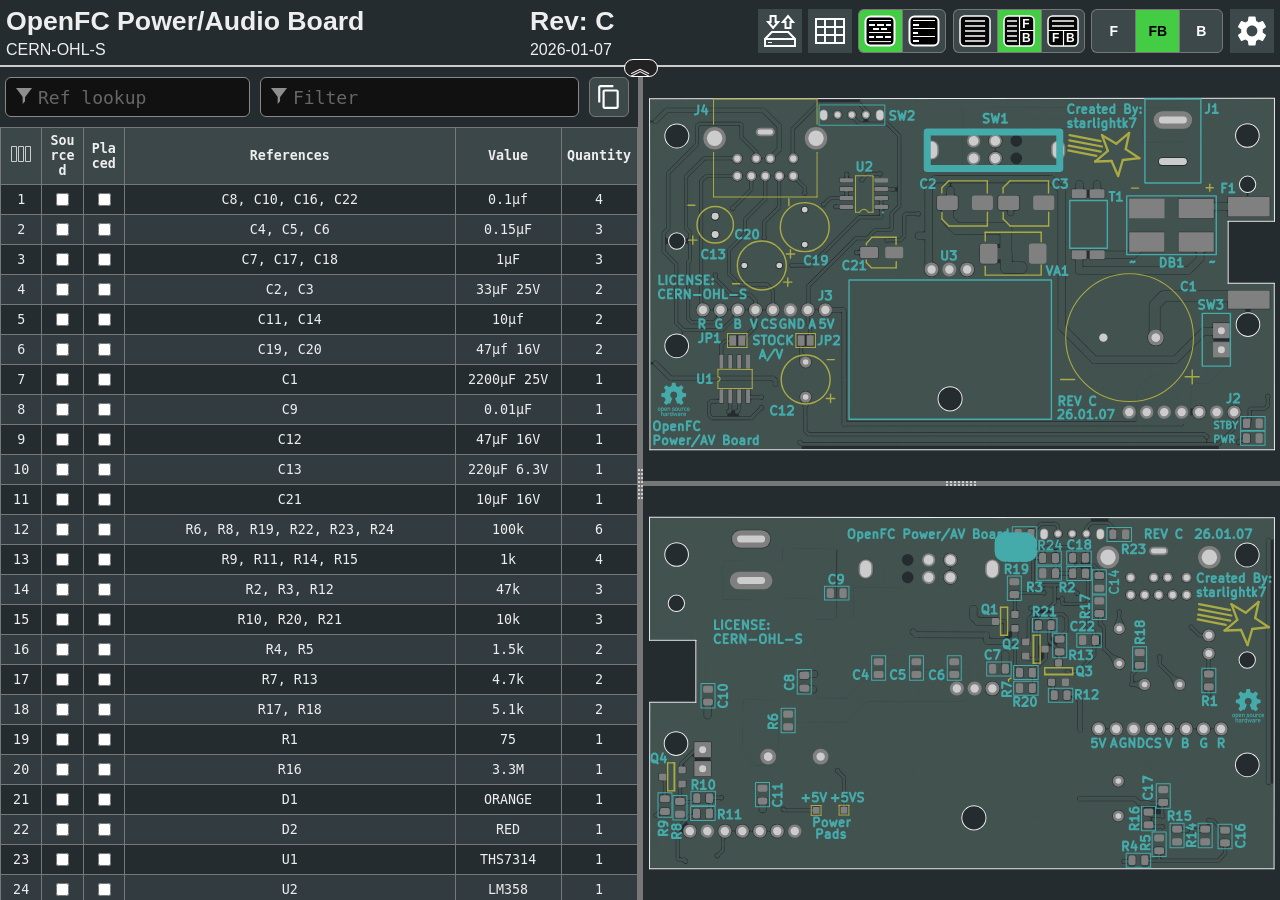
==== commit 92563678: "Fix µF vs uF label desync, regenerate iBOM for PowerAV Rev C" ====
--- a/ibom/ibom-pwrav.html
+++ b/ibom/ibom-pwrav.html
@@ -972,7 +972,7 @@
 ///////////////////////////////////////////////
 
 ///////////////////////////////////////////////
-var pcbdata = JSON.parse(LZString.decompressFromBase64("[base64]/L1BqN7BNZsTisZypZbvZma5aL9/[base64]/mhbnZh5/[base64]/[base64]/j9o0KI5fCPqN7ji3VKxsLGgMM3lN4vEfvCzSlI9yP8TY/nWKGm309CiwITz2QaNaMPK86HFYhc6aNDrdvwgMPhKsH9ex+hxz9rr8rJ030sWj09iHO0zfbuD6/ejqbHLdK2pK/ECskXYj0ASGLmAgWqMDeDbHmHsKTjDgTXNOBhrz02+Ipb2Ws06hEZpg+IBYbZxUNJHKBcZ9RPlwToKS5CvgCFGtjG2w02qQIYXGHELDw44kwUvfCNtabhB8qrQM619SCNNOPUR+plinVwdeGkF8vivBpP/fmIglDsNlEwOKNt5BaHobKfU0QbaiFgfPaBsCT7RErlLTBNJ8hgNRhoegNMHEGD9sbSW+odAON0cvWogYmDKIpNleM3i9CMyMdA74QZvHiLTg4kC8t8ajWGkA0R4RdbULSSwWmHdoHZTxN4vB8h/GjW8ZLcYoToGeOnhtYRSwToOIUGnCmjS4ItVqW7U06jOn5FppgxSm8OneSDAWYZDBrZ80aSBBQVUoFSTbuEMZ4Q4pwUQYGdZ7VKyNMklsk6bwxqPEaTiEInMvhM10Gs2mgZLEvBxCc7E3k64sEwTHCYazryPMwdlNu/TvJz2Gn84a8Q1laPeaI4a6znmNJCLAwp4iSmzO8hMKk2j9A0mgWs5gbx95fBptleRpzFgrGpIs+6UtSJjLgjiaBmDsb4VyS8uC8gj6YKUNiYeG1FLo0KZvJSqLFJ6FcZg4OH9hVLCDvPV68Y4WLFeDiUJGzo60tki/[base64]/yXjntqAnAOG6WrPosWe8V7dnG1CUO/cV+R4k1w1v88VtNsreOxPESx7d3WgZxHiLZWwqSROgaRcVFrE2o2BK3LDDB1EuPDi8LDWjvHZJg+KuMZjG5wYxc88W1psYQeWDhvIac/YobxH5VB2MCGiMRRzG2LA25msYYaLxfHk1xsLAI1BNNR0nrbmhhT/rbXrIWSw6xDalaaJYZQaIJ7bEsIk7pxSrCWGDxaVq6zt7UFMCUdOy2NMSEbwSoa7JRG8hxmEXGo5lEaH3LbUTaaJCpKCBzS8SgjGfPrIfVinFqDGF1JzUrFOyW0HhtHSfNOeJmA5uGvAgNilCs0xwazfQMqc0GEoH+tB3w20b0pFa8WCCc14gpfA9BiCx5ME/WCjBqs+uSwSfGBtfWQNa1Gmo7RY9/bQfDpEemw1JPeeYH7DOw23ZxnWywTrK2WoXO8SIGkE3uljrSWnKWc3sWmlKZbe2XNhq6EDFUt2sDDvvHW+3Dzz2dmKSqYLeew025JbnYWdSh3nZWsaes+th3hE3kPavWVsDhPRrgsCXTTDnZrNcWjONohkH4/ePkHNktmD47vjj3pnaViwJsy6teSQC2qMDaRQQLLy36G/lqpQYja2M3cfzg0RNa11dlbLZHBbBYqrvpKudYnItapYAaDN0CS0dcHomuZilK41dImxaNLw04PuxAGldOs8Q1aJnjk3oXbVB10AO7JbcJhlbBSG/1gbvUDtcSsr1wa9XAjbetU0W6A/d1t/dvVzSVUb2WP70BO5Veve54qtGAac1p2dhnxSq9h3jDxAqizMKKcGHk+O/XslDtH3aVKyIfP/vyEu6ytRUkVuDzTrrslcZO/[base64]/R0Qwi3iXcvCtRVB7G7spB0xWmoGt8TRhoNMA2FmKxEwdBaSQc5K/R7KsWo0gg8Y/RoRgSo0sC+EpxjWJ2c+DaieTsJ2r2zhM2VOoGYcHRCha6iuV29e2izR4ipS5y/R+gse9B+QUOtRRMNIVSXSKxSwYJaSWwYqtRlIRWoGo0Wg/xpY6J02sC605R1IiJSaq6r+WIbMUmEO0WVaEeR82BJJ7w8h5J589JcOLAJxoh+QH6h65i9x1I+gveRcOgzh/GkEmO8yKR1MuJOBjMtenhOg4KmOJW/xbU4e+O8gTJLhAp6BegzhUiw+BaQ+984czCBa+gLGoheB+QuKpEBuDcfqsOaKzsIxDcogESa+2q2i14/GGeNIH4iC7J32tyn4UcR8Dq0azuQYgcIQ7pX+O6wsugjMaycUbcVa6sARJueeHcCgEmGakxZqCgTK9OcEjswsWanBGJzAicDseWrRV2PeZZzuhx9orCZZrc9JqMugTOpMzGCSMO888ccY5xN4xKZZ/aqyiQiQH05wcMv0/0gMKAwMoM1EEMUM7ojAsM30c5iMlgyMlMW+zskCNQ7wi87GVcM+x5jCHMMhxKU8wwl5omf6N4nqesl5cUMJNc+E8Qeg95VAjMog1cWsZs0Wv5wudcxsvOVIZEx5dauIEFOI/aoFskbs3mWRYwR5f5SwwSEFHMg8GF8QUsb2n5aa2IoFji/+QF7uwR6wx5yapin5BQ5CL0AxB6n5rwciv5/WUiEFWgEynF8gwiz6GGUkGFkkRcEFfqcBL0+2LUxsS8oQr5owUiGWWsqZGKnFRhzaNcKyIuBolUKW3meGvSnFOgjChleCFpelegpaHZtAWadpVlsScl/[base64]/[base64]/[base64]/[base64]/RBe5zf5xVURkscEwrq2Wi/[base64]/VpM8GtLZl3T45k5U5hUx4KT85m56TG5K5KgkMOT65+T25RTdoaMfs2VJ5LAia/Y9o0Ciyl56+Vq/YBgyyZDIXLK/YYwkXRrOg6i/Y3wS2ZDojoXncmuBj7uiplY/[base64]/e/VDtkQ4ZcP3qF5WtEXzysXg8ywJl35eX6sksoPsLSg732M6CJlgyw8/[base64]/6+Ts213VPf2MVz51YOZ/8gXZEV9T1/LUqX8VJ04fRu2bA1hLcFa/SgK+KNU2YL9gQRmN+imQf6npFKkaQQGf0LJrVKAeGRvkYRgHYhWGY3DUrzm/obJp+7MLbANVqzrJG+8WNASKnD6HwdugDAXmv2xBK1DqGkPNpgMGh/Yuqe9XXo/n9oMC+4uvdaH7GaoeNeWmAlLjdQGqzxRYa/PeJZS6owNMBIEJ/odTGBIFleL2NajU3VZw9TKdVa8qCzh7MonslVYwqz07gCw1BeaKnrJEl5xUb0/XUrvqGooDV8IKzO0C2ywYC1dE13DbPA0OogIfiJoMYv72sFnZbeNzbNIdTowhC7419YJFQWu4Bo54EVWREtyJQbtDqrwEftdyDgREIqg8RhEnzwaOE1qVsbJNd10QeEBqTeEIKULGBDdYIJeUoW81/[base64]/8vCJqASsaemQrhhhV6R/5ruMGBam7EsFxCF0mtFqKjjiGiB/uRVa7Oo0e5ulgQv5M7OrXe4lk+GryCogfySr4ljRxxcXEb3ySTIfKyccAu925TEwiqgtVfnDwlhAsvRUSafi1k9E1BgxvTdvurliY5UlY4fXNq8GNF8ChBsfGpgyNDEmkc67fextIOwZ+wi+gtRSvBEEoL9JYU1V5O/iW7FEk8do1YgfzRgaRsq+6UQMYOqQaljRFKVWk8CbFsI2xG8LQDNwjpVZjRODDMUICOKoECRKwcbP2NOxGj2RH2WwS+k2RYjT2TLSmIJQpQEjgQg0Y2CsCXqoiD6Po53gBXq73D4cNAsbvoUpBgjmA9APLuY2lQEjbEYvI3pLD3hYNO+1ifsc6VTGLBsYxAl8X6R/4SjVSbeWXmtgJF1Zt+YEmNIpSwrTcABWJd8bsW3ay82EU6dkcaz3DMD6A2YvPNhTX7C5WuEopgL2It70Ay27I47u0zX6m4QxiwIck73b5/VURDAGDIL16T+jiJKWKnoryWAEjdSiRZ3iIC3HX1chyGd7kUR5G5CJgVPTjGYWInXl8hbSVMvxIVK28cyVNfiZXSW7qwUKWkgWO6OFKuUyeggd0dkgBGDxxJjokTm42ImlpkeeIfPliJImjchJkkBxoeQjqY9f4sExmOVUx77psq/[base64]/cBiilB4XgjNHXTYZ/Ca0a4hPpDCXglsI6W8PFE7QVanU8RF9KwQYChJyyHGSdDrhU8DQfqJoWqw0FCS/[base64]/2HXLqwFSBqTaA0heLkJ3CMolcVcaOM14OVrBWxEuTxjGlONwk04kvFA1niBtV55jCKlSF8T9jWol0uKi7PJGjiQQiHVKkqjvFIFbJzweOPTxfHXZspcVW0guMuIMA1qdXRiffJsY0N+Bw0/9JR1Joip/xF4wluT27pVl8hivN0vjWxh3i/x8Y6HjwgrEl5u53vPjtOK3acVhogC/uZExF5q4KxNMMyhpQ2RA9CY7Q26gGjU79iNIP4s3nA3YUjlSaTiL2S+M2Ahk1uWafbqID2qg93YecoJBCSwacsNk/YmIZIxjQY4LxQYJwmRXyzNjkKfE3rlJBAW1AtAkweRiRjrmRAz48jOovkPGAJxtGSGb2Uqk1r1oE0KAwqpeQ7we9F4qXE7sYL/yrwEuLmZXjUMm5XkmusvXHgQ3caFxkciTBzstAYi9Qlw6UNpqsBkijg6GVLNKHJE0SpLsAQYRangU/zzR8oSTEAE5wBgudLAy5cGB5zXLVAfOCMPzhtC6YaKgmVZDPML3MVkN1+A6bZL2yCYsBZKqKKlq3SCa7pelPzHxmAM7RiYq4ZjY7KimqIliKuDfRZUfydkwV6A2/DaEGGpBETMK+CBVJbLYzyM7EA6MMh20IaaM8epKNxEbhEbMjFl6NSRZjLGSf8nknFALlUMWVgCKJa3M3m8vJkvSmmXJI5ae2BXm0cYbysnpwpgx8zblbKNHlL3W4zK/uR3M/[base64]/XHZUCrKnOwe0gKnGEKNsQzLd574/[base64]/G3xticR3GhUoT3u7ajuNJ3IcZWkdI6BKMY6vFE1w2jpdXuE4lQgOgjSc4JxhoLdDJ31BelMO3Gu/[base64]/YXfoXeYKE845OiVVSG0JfkZdxNdeGfFNUBbgEMnGXTGiaI4SmB4qqteJhgSAydlwfTFGbqOWW6VsaMP+MuqDgk638ivVRbcttL+iFCXmXIu7qe7/EdsHq93fFucLrsKK7u9lOvEsGH53dtmmwvXwzE7KgRcu5btklh63L9qWvBQnEnJ2pk8Es7GrRuojzOEz4v29PVwxsI1CWtzS3cSax/[base64]/QnrY0BsxWT+6LQTmnmutb96W3VVn0KKX7RNWZcoqftE3ejyih+6LSpnE0Esd93GlJKgbnj/90tLJSUmFmi0xisWs+1Ta9CaLj7O0hGY5uW2H3Rak6nxLEH3q033J/inenzUtlnEHwW9Bht1CkWiR87pNiCg+JXp81c4Gds3Mms5r8lRFk6xXKwxvlELZ7WNsLOQsAlT12aSs/vBQvHoE2YyqdWIKPZZtLgMiFCoenw5r3WZtttRgRpwfexUKBGOZvWV3T5tEwP6g43aMI7hSt1gdUU0a8caB3xJjJyjg6+4catXEmbI59tIua9jCN4ymh4+hI6Hg2HsklDzfX2RJCHK5G/MjM6sHppiyzDvu8Kl5IQSVWw06Ezm5LV9M2xV6lKqe98TeMJ0mb4wf8R8ZYKUMEywRAlUQ9JtlItN2RbTUg66mvm/iRYdmoNANN/FpofDBrc4wiONWEHI0RhiUdjqUM6wpiCIwtD4f7ZBTnc0LaTd9OsOxSSsAmgsHhsWBIZK2JmlCmzNinDDLNyaVgQiaxK948h7PAkVN2QNOJ41pU6rZOOcn7UOlj2aecRJBoLauytQw8tiK60BpvK3wohABuaWg5IlaJ9BOet/h/LYp0yLbdnSklUNC1GUCgqCbf29LAqUkzxKjUA1SwnuEEs/P3rNyiS+klhwDbkKX7AS6S/exdY1OxDfLwN2KNk4NPtQTK0iok0tFV0A2Tjld7I2xMSvdzGVnTTyLdKI2LwHSzsd2n2Y6umiOkwcC6JoSMhmVZ5aNrw3OOcuiAWL054w9HZdtLCPzaA7ufFY/0lXkSI4y67EFGdoABaxVyZvuBbN7E3LizHPdOUgTd0VnBZ9RwFFdo2UHQdWuZ56RFRULhq/tmZgQd0ju0pmoGxxTk0XN1Xv9Os+KgM8/zVzBn+0JOuKpTiRNFy6WbgxnIAcdPgKLUq5m08FRBAMbzT/dYYThuuk/zfKzffvY4Rb64Eb1Gp/GqwlxPKmbj2+KkOhrlNC0MZMfQDWInCbmoEDR++dOzVsawbgmvNdEXfvbZyLcBgBvWhaa1qWz6T78F2rqVxPUnae2+ZA+SbNq06j1FyVldMmhI4GRaR3KJM1OROa4HeWyuzShWgt2oBi3GgsKWN/hF10t30nC+aSTOJaV8LtPfWHpmM6wBjoqCzIIb6roK2kqm3inIoKCB6ZjlCGhhqiiZSHeCYNTInZtlI6iAauQg435KO5XDNV2x2WHIrHz8cZjciJs04VxB2HMG7/ALvbKMsXTmq+KayyZppjfdRq/aQgxMZgHek7N/[base64]/[base64]/1UYNYik0M3j49FnxJ2vVvxo5FAsQLKTe+yBXpKhOekjzae0WizLdKKm+I3UL0KSsNtyuo/[base64]/hRrTPN8Z7d+G1V1IXtqwiEFsmHJ2dJs5luRB091TPfnEHS8Vfdm7mVPpaGWrwdA5QM6ffid3a4GGW03/Hxu1wmktpseM8ivAmlpp93TG2DrETGSacQDlgH/FEmKJNVV4ZDe+Ndsk2GbauF3BBKfZ92nBg8uCXlSvCBhF46U5U33dDxKrjCEEQh1ViQmzxpbQHDUqiP/KmmD7qwHG9iY2t92WonE+iftVYeL541IsK1BDfaVlSFSJxhm72Ns1aTKibN00NNCCmEZtbEN/khxoUnnCbbdcS1PxLNZUPPZfBribYRUeQZaj9Euhs/bfjoVVJzgrG8hmcnKpf7s3bFaJPS7WWCbApFNVyiAe1Zi+BJoO2bYO7FECTojH23ckJ6lrI5Kj8xcveUaxWxbl6MEWekdvopU+CJFKI7fZS4S+qNjp81Qkam7YqH42LIo1OqTP3o1rCgkX/iasy3c0009SJhYTu8l3xEXbByK2fKoih8UdzCiC1EnYIjd6t5U+ZsFxi2xEbitFFQ0Kfvxvj3kdfm30VvPc2xyUPh3+WOLAq/SucR28X1TNKIt7EEYXnaPyTePncw0dUYIGL6hOmUrlS7uhxUcGgbGCYtRsY6sS/rT03aFR+/ELlB2e8Kjy1vBujH8C9HVNadd9j8HyPaGpz+lNROzsRAnG6okTm7c7jdTmNc1Pu69GqnmLeKfdiCI8cnjnzL7mvdUSF3odIP8sAJ0MXPDktguMFSsNsV+TmfCTKubYt/TbepDmKGx6kDMWEGZq+MJxI/D+/ggbJzijcPthInROwT/M2bEJUIpuN8xAP+CqJxYBalLt/4nt/ElZJK5qYeS1OAG1l63KClRAAXeQDFPsv0UQ0wXi/CAoNLuP0unLWZmKlBhFfNFDVV042t4/ZQa0bVWefl8Xzfm3i/J9Lglz3bKreunuX03OF3oZvWgK0HQy+v65Bo5DU5VDx/rj0SFsxn77PWFO2ZBof2RYNJjKGm+ScWZoheQwnYLZhzv9aEatwW13DWrC5DXhtiEuw6Zp1FknZlRAUwEmd/[base64]/Cc8yOKjrPA73SRuP+0DHij2zZhP8raG9dq8FcPXla1NeVDy2IYhMrYe+7cJ0mqxPtNXhQEVFm094/ZgPn3y1T9TyWIL7gPsMr5uBlS7mrUff3snlMl+dFR7zhPF0/M9vgPYIuA24ljqai7Fxd8+OPt0eOkNPd8jUX1Zg9+hUvvwn3yxtS+3kNErwRQXB9o2Uu63t3xN4c74wjPb5RALZG4DmTyO9VJUuIHJrxaoO+E9eVohXlbTyN23fvz7u+XtGKpeeAuyW3f4vSQwJxhUvmatbyt7J7hbRCS36b7u6m6ITeuyFbg/N1y52fNUh4HY1l21AR4MCXy3rmKlA015/vWXLhHtb/LWJcvjiD986uIq5dZDOFFmdV7q/iCZuqqiDjV36ij7/J+X/eWzyXq3spsS6pCwuPS4FrUqXoeBeO6y8ypEeXMKwkN93zok1Nya9LwxDQwErie8gkno7nV35HCfF49XmFH0MR/Okgul3Vb9zBLzyNDEsno/lJ7O/q4sXhL8RkHfTc8rb+MFeNKi7UTeKS0repB0qzGdqcKV6DrFEFw3NJetlqfZ6er2E/NIlV32GIpI8iasqTy8LyR8x4MbxMpg71i6GUpBsVLgbrnTJowGya5M3OivgpjuQeB7kSmZsDZGQ0XgsdecoqY39MgBbr0xpZOXQPO3DDxxrrquwDnvotRkNIM9vmYcraIaXUDf2OJ31stXaBhxhPjMCwCx2GTcm0SYoNlSyXhIVm3nv/OvNZMQAaSmS8IRKoyzt9MxMPp3rtElba9DM3RCJrmn7iLEaRWUVMFo7lZ20UsuyrJxjwnxpQiAWE9OvimXr/fY2578Exlb/bKl99nALSDFiYsLpUDfHorOp+LBZmwLkjNE2Z79VJcqOzLv1uLt6A+bwB2e1ACqHSrgAs0Eyt+NIz4N/JuTKbiYVjegTYS1tkALCOgjbPgixr/f8PntqmVaIbjz0ydtB000Y4XpkzUi5nJ4No64HTMlqiC3vPugdMy8lT5a0xNKuyAK00IzSUsA7KxLcM/5pqrVML2KmZRI2+CMyUIBfFkQjMckiHZZcHTLezaOj4MUSAcCpMfA10E9MQE2KLfD/ocspcLZ6w01rjCzbyL3GGgscjDNEgHu58MSx4Uk9FCL2+csAZzBU8QjAGc4b/jGjbsFLHGZAKpYFwF1eCNqEruGQbJOiEqp9GRyKBCfs/wEUigZAzP8pJLSzCSo5mJ60soIAOboowrM25Ni39AKSqcwiCLRnyweqZwxsh8qWqmcfKNoKzwtrJ9xQaODKpxMIg8qgyBBLhD4wHsDgV4HlWjEhax+B/FHQzCBuBkdwsMiQVkQ0MXDMG4UsauKTQbYrAasxZokqqDj9ouLL/AGMbDtZbVMbyJIwKMiAZ/pMOsGNtYcs6VoM4qWbfPMwREzNp/rgBj2PhQhmMAYHhE230ogHd8b2m+TOMHLL3IvWVWKgFsaGMiEpoahrFeQw4xvlQi7+k6Mb7soALKPB2ucTKuhyg8vrRCfWOvmkxVKGTO5wcAnnJr4NKoNnr7O8J5PXwyQQgMqKoyM3GTg4SjwWigm0rwWFJVQJ0E6SuyRvB4zSweSk8Guu+Qs9IY0fwV/BjuQgIyTVEHwV/C/0Y3KMy/IIIWigom3weTIqwUIVwwRWTwO8DWYIYDiGBcB/[base64]/[base64]/hGsCvJkof8NeFNMBdmNwlkrJiWERosrEbx0oLmMhFNS+QpsiDQmESbTGCErBGiYR8eDNwfYFBMREgIpERcQh8DYebT6KVES0S/BSLCKhLcyonkLERTIlRGj4YgLREk0SZuqEYKRIcxG54pEcchykvEfXSiRE2tiFIs3NHlzdI7LnkpIsApMYKNWdCkpFwRSgqRELIgTLxHr0tvGdgWkvEW/DdsjHrhANhB+Bzp9MtXFjglhV8JnI3sK5kJEo818I5E/ITES5FVGjkcrB2RApNqYLsEdBVoWR5pCxwAkNRMFHcc9vu5gkYvkaJiPsNPCGQRRo/[base64]/hkjihFzBaGe+oON4KPR2HC74T0+4RcwpoLfmvAeRuNFpFT+kkA/a0RO6B2IG+x3IgqYxplIsHm0IMWxrqKG/q2rXRhcOupoxMWN2HA0NlC37r2GkU4RkKLfqybXRV5BGisxSrCWG/[base64]/51w9YXDbpCtQbsSlxWhqPi1BvDOPEEED3KsxL6aUSjZlmxAY1bmRKNsdpNB63ESEo2DCiMx6cNoSjZ8iFAXwLzEi8bPB4uaARhj7xihNdgjMbKN3F4MRYhyyOYmSIvGTo2/PMzDytIVjY4wrbPOhaAd8fM6oEhrJ9xChMtkygDso+HQiDxJpHrSNMq6PYIkJSAgbZBsMVHbhUJvYoQkPsZUTLbcogHH5i5oDCY4jkJaJCbEy23+DwnCkECTwiaMPCUvDYhMtilgscTSFeRUJLdM/aXoAXFQmoyCifiTJxitk3A22ZCACgkJGKOPapx7FLomHO3jrZo3Yuibtgf2ZHLLC6JApD7Zkcz7NXF/kFhnM5kc8bo4nHwycmza9EF/O4msIW9r0Sg4JCTQFeJ5jJfF/[base64]/y8yZd7xxmuPMnWYyrKrJI48yVCzvJmscMlTJVyaoElMUcdcn/JCcEwkPCLCUChuoPyZjrlJI3O+ZApqetMxFJOZHkl9MxBC2RwpZVKuyOBKuCil4EPCXmZxxZ2ABg8JIXMglAou6Dwl5YFKWdjkoPCeYyQp+6C4TkJWOLLQopupNIldSHJByk4sYLPOimwcKQfRcBQ/KBAjQtTt0GBJeSuKnHc1gamFlRMqTCjgBzLjxEypXwdAmUg3oeKl0MFAVvgukskC+h1IL/qh6qpL6A5qGsrEq0oGp9LKrKTMZ7kSEjQxeGfFqB+zmjzWpgoIxarMsGGdGOp7mCMxYIvwY6nfYMAT/HmRjqcygv+PCAqn/o1YH3E6EBDO6mH0wgbsRAs1qUyiWqlQTFS0hI0MlSAymaaNBiptQOyQIpSlEYo2hOabzh9xBSAVJppLdCWxNiHDAanKwp2HKzmI4oXJB1s/[base64]/Gf6jTG9mddgoZ6fh37h2/GSsiWh4GZ9GzppqEjqwZyYUlCBUI8TH73RrGZHaBZWhmQia0AXPYKDRk8BhR0sC1oNFk8C1JHw6og0bjqpckfHSRrRaiL+RBEGaUPG/UWDEEShUJ0ehRxZVwrVFDxTlq5SggXhINE1aNWZyyhRqBM0ZxmEzDeyxgBAjCCp6JaakTl4PlLYj16vWW/DX0tiLzr5ROsblkGapkfBCNZ2SHmkLwSWstlb4KUVYxFZW/BXE1sUnhYHkiAUXb7JZaJGHELwkcstk8qUUbXKKUXDHqqORdYvNn+yyrB9xNIO2Uc5G8+dHg6zp86YqZPB6XMFn0S/5PJEpc7KXJDpZgPk8FgoSmRDkf40ftDmWyE6ZZIH4pEYibrp3eHiHQ5zWKxnd4pEl9kFGukXDm52pEXcgY5ISAfy48khL9khI9dk8EmmZGfRLIIrEVIhOmBqd3ilw2kfSqyZ3eMH7aR/sOTltI+Qvuj4iNOXJ6qRrcAmlw5cApTl/iNaXDkQhM3LIz7Ss6ci6zhO0HygTpVOQBpCAC6PwK9puPE+hK5uDh4QGp8EOjjG5N4EZFyQS2Z6lPAn/[base64]/2fM5rosmVyglJgIQG70F5tCOJYJKXpwXoUNCZ/kKsShWMTAFClBOkSwXTp/l3w9BcDHghSAoHlgFlDvtwWq4Obq714sYU5YIFcIX/nGs0BTiCpyf+SEgSFfAjvmf5ozvgUBaTVp/lD0PhcsJ/52OMIV/MiDp/kOa2hToRX5n+VvCsZAsEN7SFmqaEWFh/[base64]/[base64]/WCfQpxH3JtnNhhmBjFXg2IuEXCgV8HHFeE9boCEi5mCWrgMuXIbbCDxyGGwivBgBDtF32CpKKEk0hqp6XskF2rCE4MVzJ6U94/IWcL/5cZXV5GlVNHvAllCBK0LPEECfyQGs13GyyQprUMCVw8CjMHGsuZXKIVNGhSR2XHMOkg/CDx6mfTZs8M2HHFqMygmvyWSHpR2XQhgvPm5dJzZdmWDATToOUbW8drLyt4qaVeB4ooEoYpGKkZaWV3iy8lqVd2y8s2LQZTJd1xLlwEeSXJUeZjuKqy+qX/YIsO4rMxdJUZbIL4wjem/[base64]/qNmNalzFIFepiFpC3jXD8CfSZwUWISOnNWG6TRbVj/lSQtoWdFgSOShnevRajKxYk4mo6cFa8NvxzVrVMCG1FnOE1ZzV9qPbCfVH+P+VXCqaWAV5Fk8kMwpF7vC+IccH1aYWFhRxFww+FrWf3Ll2tRdEV3ieZnimmF20f3KZanBVGno1V5O4V9V/ckGDpF+KC4VQ1eeFEXWF/cpbHuFX/uwpHEVBRoXsKFRBIVyFFYgQT/pPmCXSs1J7koUYyd4joSnhYBY0l1yU0VLnawdYkLVzwwhefDCOo4nq70FKOqzVUy+BUTLnlCkHLXaomtWVTq1NjOeVjE2hcH7kFVToOKcFT2oToBUiiIUk257kWFTG0T+UPBhUSiarkQcRVZOq/w66ZPCcc2lBA5b5uVtU7W1SGLfm9iRZtbWP47uXggyEoWM0RO5d8DHWbM8dYfTOU/[base64]/eKkLs5plCFLgNJ5PXn0S4RnTT/qQlXDl/iSDRSq9pvOf3ngNywNgpQNGpGeSV44EXDljEotI9ThRJDZJXw0cDLjkhIMDUpRKBmDUIo3kmMqAVM5rCrbRxItDTW620PCKako5TtLxpi5k8LbRMI/[base64]/uK3CNpIWYMiR4CdVxk6M8ELSgGwOoSFkWIczTzzRpsjGrgbNrjjZnPwczahg2Z5DJ2jtco9XpmjM+qs7E2ZYWbyhoaFEspkpY2ts80YJkmV0z6q67JFmOExKukLxmymVnCOk6Qj07+Z9vFc0demGbohPNY4H7DENBZtZjLNtmsZl+SLuaM27G/[base64]/g1mjSEgI8tOafpqOkGNuVIRtpUbcglirGUAxDmk8NtUUqxLUCjxcs6YzhcYF+JBrrFeWIKT7YPqf+ivW3yD5EFtDBJM1QpuqqW0C4vpAy70Z/6LsUQofHLJk2pIUvChqsSxRO6sab/NYkFt+1DvhtI66b0QZRa+HihTthoiuhBEpVTKmFkuKLenrF8qhnhneIVEKkyS1RiJQ7p/yXvCsasGH5hwpimvu06857Ynj7t9LLSlFoE6mfiACcKeoTVG9ghmH/[base64]/[base64]/OSIndCdHN3YJXbeeHjxmwH23jOVKvd1AiK6NiwZlWNsOLfIIcifFQJR+ARQQJICYz6NIa8oD3/xruHJ7Q0f8V/[base64]/ofD542LMilH+isRs1ro9sd3DdVFfT+VMxFRKXg95SfQfReuwqBSip4qsW/pdOzzSy2CxOEpHhZoO0Qb4ySjfdDGCxhGGC3MezfekgfNY4OeEeRbhsvpz9E2shH+x/uFmhIlrzKTH3Ndvqv0Ex9zZdyr9P2hX3xCq/TxhnNIFP9FsOeLiS3r8q/[base64]/6gIPJRyWPoALxXUZFHwIuygQPqDLjYjRJ9kbdqZtYHdr5Eyo9WOmZixV8KoHiwKyGdHzRDkdo1ckzA+QxeMRrf9FUZN5C9gJpSLPpH+MRRM5G66eLuA2wsP4cpHKw/[base64]/[base64]/6NfwAIfAq2aEYyWIvy63OZGghVCC/KywXo90msh/yDWlJjP7AcGzgwNscE/W/IH9bq+ANlcH5jvnGDZBsaiViZSmV+SUz4kl/ezJ8Cq7OjiIU6ck4Tms/6D5I0y/[base64]/hxgEExkkJMsctUFQT8SVZK2yP8I/J45cTBiKxIEmrE2Cyc4ZuH45eYjTIvxUTBPPb5DMWeASb6aik0CGgmRE1pOMZSUm236TQaGNJ0W9JSUwKQ6XBBL5S+kyoSKOiwI9RdpPeH+aFSbCMZNFIj429nCsSBKjKNSgE1pMnQZxeyIgDxkywEBq74/pN9oOweNLPjWk1TW2md42lOr6c0pePZT/Nd8LE4YmX0zM0Qdo+IHjFUwBXbSCeYayoEsNAdLEm+k+2yJyiEjJNCkkxjONgsVyWZUJmBteBzDEhPNSgeMw02hpz2vY8NM8Y90h2OAcTfO5THCzYzNOFZ6ct+R1jwgBth0SRDDEERAMOCEoRB4HI9V/OMkquxN8a016JnTq04K4fYnY5og3GZXF5F3MqBHpzmaAFi9OIRhmnfiNT3Ivc6ZZq7G0zJNLoreBNWrk4lIoMdZYDNmsxtpSma8Dk9EinO7tTJP/kepmvmxg+k0nj1e5in+6uT/svc4FIYWa5MKAyWleqUc+k0Mx0S2KkiEVTEyQmKQybEzTSQuu8BOMqJUGsnQTjsiH84qEnM064JiD6oeNM0DdNGI1m9YzCj5mp6LfBXj7aGOrdUMneuMB406vYy/[base64]/[base64]/XhsmhRKhn6TIfn4RZcoi8xbls4DFIsv92hO/CiLHaD/B5CSU6ujOEICIGyuTyFEAsYYz030x1izWA4ilGh40YKFIZut/[base64]/UiiRR5q0g9UX2RUS9LViH0hURYaDEjhmBEaeiuaOiK6gzcNeEMvLIhYb3JUBMiDsjI8xNLsR8IcVccvLycywdAl4eXAIG/[base64]/[base64]/ts6rlgqbiFYca3KsBhMeKPmj4sqInjamwq00hxoyVFVuAitpHGi54f7iisXEq28XgGK7lAWkV4mAwhEJwSRtyZx5XoR0sZI/GMcsGIx/[base64]/IRRMBo9SyZFqNoe8MXaEgkUxOCg98BZjQTDoQoum4xE7xS96dhBhtEORbJ3zETWcAoZgCZ45jtj6AQ3hM1aIpKEQfj/qJdKFEj1ahPpwrLDoyYTPKuUSUDqE0UShsBSB+Mqc2JDOLgTBFOUQg0p87KTJ6/+cI71jn+pobNEN7TuPNYJKwvCeMS463gvEDLmeM4kLxEbW1LF2KMQEE9s6biIGwcMLmHrzugvBM1pEQTqjEGMufs6ZxBgcTDrT5mKxnEw65TjcsV8KnN1p/RDFiqRGXQqsL7K9ZmvISLxB4yqReIq/qcIic7fKqs3Cl9kccbq09zxCXOdMiCs0B5ms21KxGdk1rSmJyToosuVcmhsRJDOv8ktGoUQuEiW0ah8kD6aJG70/rCySxbFwpySzMokTjDYklGPJGZZibGqjRrjcGPqKYlOe3BwH+SPMUcSBe2qTRrA3p4SsHVEfiRNE+pHsvrsveiaQ3LdFL3qF8mK82XCwFoR/m/imyAORqUoK+hxpr3pJE4IRGXe2uBk9q4jppkYoQCst9vzDGSgrorRFpoEUu+s4JkEscttpdj2vMLWrfpAORtIem7XyqID81lOoHCcTfM88pOQsgDkOsZHl/qhOG2StDwcwKTRHvZF9lpWc2m6QzrV9BkfcUC845xK+y80WOrz/[base64]/[base64]/4hS+/J4SRdXdLiYI3PvYZUdRCfu8KwbgFTXqtSECLTRXpzYriYtTG1THF9O0rBOWElCOiyoMOLI1GpJrKzQ+9SCJmhRY/[base64]/H85kBstrLVSmdQbypoEiGlHy4XBvOeFU06YoZCGiNbw42x2vKMI1XUgoY63MRXrsERhNJhZ8FeaZwY6OMRVf2dazth/oScR0v/I2DfqN+ZLqC1E7iClD2pirVwpdRzVWinuhbErF8PLmYE8juJOWTskms8I/[base64]/JWvoCzKFpcGX5bHyisX2l7WxLYWl9iwd64S7tVKXMizfwyX9jBXupNkI5JfRs4XDuKiXXBuvm7V/FykRx8IFeyg+L5JAYj9XMkh0t+sS52SjkoNhBO4/ndFyCRHI6wyRKfXNgiRduJnRPWXYXUU7US8xmFThe/Xr1fRJk9MrEUOfDyF/0S9mQJ/[base64]/LEd9NBREZVL0dFIBLZ4Q38sWJrj68DB+TISUnmuURDdElCFToHbtNpTDENewvCcpn9UFr7ERPUXd9wtHMcXUnYmOpFs6AsOZSOnA8BtNF1B5BodPRedRacNwN/[base64]/5QEw6cRCPTZzVzngjricbV77sOwpliCOtHlC04wPVoj/TBVkkuxeI1H2iNI9wIeR6hBLzhYyDDFHJY6UdljFR9vNVHJTJRWf8Y5KF5gsdCL3dGctUKuzlSzLgkebTyjEoJ1alWXczrsraOMyrAjTG8JkcD83nxuPViBktqw0C24/S7KWqg/GP7J7xyXEbj5bGGHhmCFJApFxIRfhcnMfykIo7K2n1cTjRIFYhaXTDimRyR6/tjRl/KeVgkLz/uwndUFx2/ubTLWGYkNwreDgktE5TPYLvJ75B0sk0oaOQmyLA5G0U4psSL0u5WXuPymoZ6B//vopDmtkSrA7CSJTDnSAo8ispkRHqQqYOKUuLmG9yPb6ax0pwoSFCwrI4Er9XhgTo8JGnaIS46WmYJTwhPt+jA4pk4uBe86GKDwmtUQu8wdoJ86IguYU3c1X43iQu1bCGsW7G6tJ0/4a89taFeF11/P+dDnj/rdzCpgc4GGI0xg4FRB1gk7UL6+IPo8QiVkaNwRkpSMZUL+vi/7P6/URV+nOJnr6UZ7Li/to4aMMWfPhym2i/wj85OoCUqaJ0JQvJePA/fmnIlX7TFUWFeIF+m6cOgt07u7QDcotqw8Jc7afnci9Lg1oZZp+fzEwuRnGC2GRJntmLV1QvNQg4YcyM7WC92oIrylCj+cmaFhAb8MlX7Lyq5yTFsSVfvfzMXH3FC/JQcGH9tQvlFUJwWlRj2C/p7uF3FyrsQ+NTk9r/8VC/kok63ut8Bxj1U6/7BlGDOAiGEwRiavH4rVspYKSG49hotrylhsKxj7z0PrGyBY94Ela9F72+I/FU89rysCxyh6cl3TEGcbj9eRUiglwziGsCjJazKYxecY94YUG7b4BP+fBpgSwGb6WqaGGyOIoRP0tbGuBKxj4i21bpCGhrkJ/aE89weB87XwCxhqBRDkJt4CK+5s0fkClXJhFwKYlZo+FNGco9Kps/dohF5GgCzwz5uWWniEm086T0KAMLkJkkB0vE2C3UCnnyu6952EJ3WzEh9K0idiwl36cAfTTvjbLUi+Izme9dtjSyOIFuP9OrCcAGGC61Rr6oiFjhhvKtEyS5S5b2pI9I1z8Y812/iEcsJvRcNYuTnxj1yTrLfqJRskqZ4ski59DrxVkOIU0cKwEGMSGbr2+3i6++GI4+57W9yfCAzgscxzFsR8IEXvC/GEixwy1T+qsussWo9Ngb4rniK1blfMsoLdp/I8s82aCUhCNhyLBILKTvgQQMwCzxU7pyabLVOMbugxIU5kH7ATmKJxhaZnyLG808q4mP6JYymPfVT+1DLt5JraaMv6aDumBQQlZ6wlY9aoaRq2y+MpZFqhkKYr4tSqCNWO/Ce+rePi+MMgyLv6Kb6W1fTX+JDl3ign1/vXxU74BIK/A0eGL1j94nvjTyVr3omf7PhOm0yiizwNFcLsEAcdn5vPbuys9MIy6ybI8vxSeVdXp+66p0hcL7P7DvJ1GzSQjtQ73/Ansu8Bm9exkepbHlvuYmjIhGEcLm8rZnolnqtoA7OhEHL6HGN8kzGur7edvWwFIRs+ITwujOElPBY/d4jqzBiZnIT+FzNsJZAE9B2cdymStsrVDIOWkQhYByXmERpbSMk3j+2z3EEDjEv7lH6qixDS3jxA58kdKLm+vG119nQXfQaA/pSOssRw7XkhJBbhuPHjAa845oHxiiwnT3FEPGPS+vCKwGdSG4+W0Tz67aOS0byeGf7hL44/UwJd4IWM4bj7bArEj/Ld+c4Mu1NIxPgIqoibEaxG4/uqB+4sRgvs62Kxn7VfnPTTEr6lX4qJ+xBdcOvgyisSaIyrLJolNnRIIXUfPTxsWS/0WLa/NEmP3q9vSn16vrkf4SPayGRCr0FrYkpRNR+bA1KiQfg/84UwtlURJFC+jozyy5oVBvL2iQvfX31X4PwIpP1jkfdWMN9DxMOC6/DyH31oY3f9L8+S9653/S+MxhhKPjUfYcEkZ7fLuaX6+ITRFt8YvIP6t8tapfhWw/wS37i8ak/xGbDwvZ2cAhTf8L9kUtXo3/C9Zc/X9+TwvMnPcRk89HypgYRohB19/PCpM19G5fzxYh26BBIBzRXdzyV8x+W9cV88vB9BC3PYwCkF/AY7X2zCm+xyOHvz6QX6TXAIecEH79pGunSz1+tBPm+2FYm+72mbbWle8NePaKSzcUVnylArE1nFb7DWE8OAPoZQ6Q7DE0NCTjG91Xd4F5T+PMBoeviALNC/CwrIqb6yaEBAXAuluH4gtGmROWJHt25IZV9YOHg0UkGwJGCQshEIktuaFs5rmDe8MXgp8ZYOLoWXpJAZYK9APfoc4CyN1we/[base64]/EqvpIAkFpEUFok6EOd5V4NN5uJvnUNKAyYtEpOJ+sh5c4uFokQCBlNCajvks4gk9wFB9d4gWyhgqASETEm6gQJu+QUJiEkDOC9wUuIMlm1GDQfECs9cxGUtG6GVdqUsqJ0FIQlw7PRZieJs9LBFnRD4OQlSakR5g7l09g/OB4RIvykIWKbwP0LU878IRZkoDikX6LTwsuOwkEAQhYl2OQkyqKJQf/NIknEFGIz4High3lekT/MSgInqHkA6KsFe3t/xeaFn4g2CKh0OPAEyFo48TaGdYiLLgtcCEqpRMp4Ct4GZYQ7H4xjHqCQuVMcxnBHo9DYFV4l2Gw4i3tq4m/EPVHHlycYFLLUYfgtYwaJagLvpkRaQTtgYAXo8ucI8ZXoGbgsfneNtqKfk0PmlsM7Ppppvj8hHZr/I72NG9U3s/xF8BY9j8Mt58ZhT8OFqNRnQhT8HPnYFaGBT8MuofI84Bm8UnG4Ii7DnExwHDsEGLXxpvjYpSxCAgYqo48u+jqp0rBm8SxGM5cuAglGfrdwqzLVwLvl31g5BgpbvnlkJhM1gd8no9HQT0JyaI/[base64]/HCLQIQVG4MJG8IVnqWAo1Jpg3wRQQSTGIM7mCaI2pBD9xJtvlBHJSZ/gbjVvhJOh4wU3hPkpRI/2OQkE0KWJ12E2x4IdyDPHLeIz3j9MNJiVR7gWRwo1ACg0EiAgo1CRJzgZ7ICTLYNzgcmhjJLg1+uJH04DJXM70mED7KKg4zXvylcxIvIRKHLA4krYRoRLtgDkrgRa5gmN4gZHUSnGmgXEuWRjJPHtegfaJHxLzhegZBprxO0QFEp0DRJLzh/[base64]/MxJDIUdhzXiox2RODQC/LrB5ZAZxMglnkP1BKJjypL8xPCmpIiJ89nCmVICQqZ8CzHE9K5nYgoXn3ksRIMo7Mry93YN/ZsIWC8D8D5ZARJZ9noXvQehHKJqPjm1BZKhcfodUQ5prVge/jplF5HSQCvkAMIgdy9fPr0JZhBShwxKX58sFlYXZCwCI9NG4z8Bi8PwPvRuDpL9QYb15HcBi9AYWfJcrD9CuMPvRLcJBU0/[base64]/qCtZZfHZwDAQUdVHsWMNfBYDtHlYDkYGjR90DFd5IHSY6aAMUbOA0xIaFig6mG0wnyAwR/fqEQqGkBQiDkA9IZE+QlooMwesjVQCfGWRGDp+QycpfdStj9RkUJ/Nh7jhRqkJ/MDmDhRc2J/MzmBBQvyAmQNTLPDKWtcwahLNQnzrRxPmC7dUdqw8QJDxQ/JKw8QWCfARyHwIi2CykTqKS1trtxZ/bqICRSESkIKBesoiCX0zyBBVWWMFcS4fwUuDGD54aI4gXrqWh6GqqhjjuSQYjHTQ8JISRzYvDRT2F79msEHYuaKdpBWNyIuaIoQXiA5ojaEUh3Lk9wr8uA1yGGmt3MEqxomMch7WAO1/GFuIViC2YEhj8gXiFzC1aAgCQSDDtqGtQcZWK8p4aHYRUblt1faAWBWWG6x3aNfgc7rTR4aO0RsEVrMY6P7MuDNhwY6F4R4iDGw76NossWEmwx6PDhUXl/tw6hX5f1jmxQgUowsSAoZd3MXRCRBnsDtpTA4wjYRO0jIxG9IYiW2DIwn0EHsu2DIwTSEHt+2DIwmpsOxRDjPRNcCQDKuLI1W5AGtluHOwx6F0x7roNBkQRfQsuMutl0txwfEdIR92NHFi6ED9/iAnJvMGThnwQfAr2InQ8hOHsH2D4jonC+wRkIvR50BNhv2Oxhd0KIFKjEDRjiAzQikX+gSkfPtBIpxcCkT/xlOMrDc6AjRakSjxxHj4jYwGI8KGFEicJAGRMxr3RV9OBd8kDdIO6EjhOHpRw4kfuU7DvRwNGI9Q0yJFoWaIvB4drXBqYTHRwRClo+ODeQtal6QD5KLQnYL/s2kECIXGHspojqVocaJGQ5tFVpdaF0gmtPVoEhpCY2yHpxomNSRWmJ1p4aHFNpVoORhLr5ROEEA9bOLwCZyOnCjASvMTASUczARvM8mJYDdfNYDneodwNgmo0XEI9VjfEjZpsLil5gt7FUEOv4jrHjZ9EMQkgmDgEqiFWIgmA5p2muhx/AWKJuHrq5d6BVwi2g5hwRtox5+MlgcyPhQnxko010NUF1qEo1jCMoopbDbAMEkX55bPVhzFJh5OWLAUa4Iu8ARP1h1UnHA6iE2Ywcr0dfQjUDsWB8jTrBECrbIGwV4E/hYVFMxQ4C8DJ6NGprGrXBZlMzx2eKHAnzIPI7ULvBjUWbBQeBjJ+KqfAjiC3w9WDfA5vJ9RyqDIRRMAjVnqAKRXUQjQErClhjqHHAyRHZY99LZQn8M6IBqAFDQ4I3k0BJYI/0Afgv4GfIv4LFgfkN2sN5EGQRUTTQyZFjNBSOmZbZL3YC0EAxzVMHda0Ct905GPZh2iJI57NPYC0Js0aZLIYC0BjUbVKvYC0BnQN7BhUzSPeD05HvZ6cKwCvoSfZMcK+Jz7MD0u0GVRjJHrN8cMS9HxE/Z8cIUBKnHFJD0EgQjjD/ZD0DICm5lllo0Bc9jTAZIMSMuNGpP6g/0L0RkMoVJm4jYhkEI+MnLM2d8SG/BK5r0hSkK1RNTLmJmyIpgsRONggaE3AkpJQ5oMCTC/HBYhoMGLgo1JshZiOmJ5JjaiQaLrB+JLEkliBBB+JG/B1sI+h41BrZGWq6hnJB/hZiFuJMHEPB37rUBlTG3IxJB8dDFBgx1HM+kkUcapnJEY4KMHbgWJJb40UU/QtJIbB9EB3woMZ1gsUalCIIa44RMBPRfJF45BEFoUv0bCjBgN9ECTJDJLCEhhHjBE4/3IrB8EFq4lEQpAfxIk4aLtrAPCo1Ix8O01UyAGpsnEo0Y4G+NhhqzA+0GjN5Id9U8gAZxpXOCog6qfA58Bmpk4Imj1aEZiWnN5gnYIXAo5sNpn0GGgq6L05JLCvAr5OqIq6EsNTsPUw2xKS0bYI88x1LGBqTmho0NMaJHYEmZ7BpbIcXAmczcLDM/pB8iAMAdgXRIc5Q+rq53hqep1YXkQj+H84bnCJh7dEqIROPpj6mNms0oVhckUUzBZZv8gPeulxZRP84bEE2c/nI4Q90UfI/[base64]/J64GIbyhJsTmi/XHqhviunIg3GC16+LMIa2FsYUcbBhohFdj88Ng8Z5Im5HUCc9HBFfdfUNmjBvLvUISLIkfBIzj1GlWQEGGT14EAZoz5HWl4EAXgBBG15dBhLCK7M25zGikgsTB24qwW1g5km/Re3MlhFCO/[base64]/KqghzJshG7lsDGgnOgL0Yjx22AvgL6tbQr9mvhuuK95AqvCg+0EdxvvAm1R4AY5zaCj9b8PUxQeIIMiCAqY9bH1QaemDlPlN3AM0DX8jYWxCQ0NYgyKOTRfSHPh6gvrh4WlxhvfM/BiLMn0DYNNZlUCjhCMPH4R0FUgjakhQmUJ+g4zP+NWfC1pUYCyV3AQJ9biIeQyGOwZQMJVx8zML4x3KjAWiA4wJfLPdKcImRQKCnDfkeCjCjmo8gURo8QUWUcwUTnCIUXnD/BK85CsOHZjBF/ktVt+RCdLCFBYN0cqkVUVbHnBx9drMFL1N59xibWEGcKDp+8AoojeIvhNGMsSNVg2NDifsUCkJSs6jsuEf1o6sLiYmUgOr1dW0PqFzaCftlYI9RShD/R/2M0dMuGw5KThYsHZOooBtNBxHRISw6AdBwOiYMSuiZnDSxtnDylE0ptYGQwxkGbhg/Mb5ZvAiTdlMeN7goCguSIrdo4VOlUUISx/UAlwb+jD4DPu75QXqShi6gCJnpK3gxkDzwSZsVZ0BDSTmiiEpcHAOhfQsvYCQlmgaSUSRKSceoaSaPAErOlYHSqigw0EgJYgbm0WyJ6h4/Fo1SUE7ATpIQwf2p2gS8NmIz8KoENoKvByZONY/MDST/kMj4upLP1ESsoprkeOhVSOyTV0Dvk1SWLgt8TWwFUJjJ3gpwwi4ICgkXpPQuUBd0IgPXw5FKv8xkK7Y0FCwpnSAOh/ZNKxbqNq5AUKkRD1i7Z3zuOhDMPrRK8aIjUUBTIp8WZRVsUPEProzR7uL3hysG7dG6CjkvSY1oXuOeF/Sbg14CUoh0yZGxohDUgGOngx/xioQ6YS8g8zMsoK7PyENoD/QCmooJyCJ2gPRJh4QEAXo4yUQgTxLKAdjAqhPWABDnuFWCmyb2Tg5NaAt0B2TYwWCsvScLhCvKnImmpGT7goLIqWEmSYMEPNyUnOTHYCuNNgCGTCyRsZLbjmT/[base64]/[base64]/xJuJ2KhTBRwEjh6DoyJ+xr1Tt0My4wRD+TnkH1S6/jI5GJJNS2PhhJdiZWA+qXWhf1M0gHAYtTxkNA5opviU+qaRcSnG4h1EDtTGsF2D04MPAdqZ/pz7N/i+YDtSs0LvZVnMNTBsg4x/YHB0+qU08ehMQw28C9T1cEsJjCBNSBlhQQJhLpx6SC9S1IF9JGCKOTDgJFEOhE/[base64]/yJm55DsjjZKUBjVjJCgSTHzE8STx0STM0cZKXhhHplrJ/aQWFQTFn9x0HEQaaO9iViniTyqqCYMkP7Sd0IV5jCFeIESbuIoxGUVwaTzw/JDbSOGsKTAqV0DW0JoMuSfkgIJNjU2KTMJFMb89jSZ5cA1JERWSRzQgnPoUbSV4RdMfyQnei8h4tNnQ9qWl4mKVHF5aayS4GC3T1+PC1wuO0QZIVpjV6VV0lpKdgMKX3AbxpYI/BJRSu2KdJrscKSQ6oLJcCNH5KKRstpxuHYaSWd4QZOEguKcrIehEUhnUmqTJ0KNMnBEGpT4ABhYZP3g/+vthkMAWjBaNqTS4F9I84EWZQGX0gI5BnhBDh0JniNqTysG4IjsJdQMGfiZwhNptkGQY8fBAMMMKZXkYBG4Ze8KvB4zANQgXIqSwGTAIROIoSwdMOo7ApRUf6c0hv6OOwf6Z/S36EthHSDxguqQO5ScSXhSkb/w84DaTr6ZvRsOLvTUZFAwqnK/[base64]/aU3B9/Nshg6dxMlUHXxxFBLSjaTXQdCJrS8rvjRdYFug39C7TG6G7h8qWrSwaK7ZyqbDRC5AaxKMaFTVWl9xW0PlTyZBDiXoMYyRadQw9+BEQJaaLSLuC1hO0OYw9VhnYCjALTeaRnZe5OzSSsGtQ/5OsyWaXZZsEBjSGaSIyT/[base64]/iiCxVZBUTqSXsTNGMLYJtAYpSLNGyQENU5dckaBC2WWyuSlASyGC6ddcgYhkfN0Z9uMcwh8GKTWSg3F6fMh40SoeFCuNy8lcneNJGKAgsSt1QfJqmyQ8rPAobGqMjwoMZtXlcojSVCV9BNdYzSf7lMdK1Zg2fbkcJNKi/[base64]/kr1IijneJET2HBZSD+JBz9KbuVyGL1YAxIW89iVzVgXDzNTicLg8ebtI9iWesoNCmRLiqGC6sWpi9iYAJEgaJT0eSllgXM7gUeZyoCxIJSD+L2M71AOSXwmw4tKbxSXwnhR9lJj4Rtr5RgFHaJOKbuF9NPup/KbuExxHxptSM2EnGOVDjChzy43kDzGKeWFSgjFiovs2E5YJm5zTPIVkNBbMsqbWFFCKuoWePtwzLK2QQZs9zywrLByofdzmwjrFl7DGw60LWF7dE5MkKXlwJ6DtoJRF/[base64]/[base64]/cjW5URC1xM8geYpaVAK0Snggohdiy0SvpEgBW3kkqOtJQQGiVG9H3MJkFxyioZDii0KPlaFL+og+m3lHqP9jvpN/SfubRIr+ZqkuOZc5VyQHYfuRqJGZAMiuOarJquYYgp8lsQNhGXA6OdcVnZPRyp8gBgF+SMLbYMjDdSBMKTMhFQiGQfx68EPAyWeCIJhc1QikLuUjUPUkOcfigehY4EsWb68vcknhjzK41AyhMh9qDwyYAbrkrSM1RE8IGNV9D/[base64]/58mcBBceRhZkeLYl4PGfBIKgGBWFJKoz4PggeBY9QxRXHlaZOd4WmRwLWBdv4GVowKrUT0waBeygwmYMzneIho+LE4wudtoBOhVfi/qN7yjFDk0yAnMLmwjgLxLIED0BbYhVmc9JViqXA26HzlmwmJhb/[base64]/GqzAQpnyf3FqzvguUEkQS1otQknyYyfIV1aPSpwyefyS6AL0gyU4RSQsqJ9/I6zWQptgyVJ6TmwmMUhaC6SOeR7yKgQXhaws7zJFEpztAPbzvFHJzawqqRy/[base64]/[base64]/bvxy2AD1L2pftAnUFVKEgHYhypftBkoHlL4oHngOYEtL48gdKZXLYQNACdLNpV/RCQMcVK8FdKVpbZKRoBigTpaF9opUMU4pajA+BCFKPpQFL9oP00QpdSCHJSdKX6H4gYpSlw/[base64]/9ArKbQAKlDZXJBVZboBWZWpKNJRzKRpVzLxpcZL+ZU4AvJaOBQsKZMpIE4kukE5KaYN5B66ghBPZRrZIgIFKOqerh3kJ7KQkEFoQ5TD4bJZ7KwpJXBo5WrhPop7Lp0QIBE5b/1WAEsAgOI7B4ZYZTNYougs5TUwpotHL7dEkSs5WSxc5ddSz2eXLD4j7K3ZfrdaQDXLvZYFL0lFU5SKOXLwiS3LMKF1LM5ZIDo/hQAu5Sn0iwFnLm+EgJB5eyRh5fmAnloPKmTAHKxQOzAE5b7KUke3KGoDKZK5ZOpexI3LqAEHKyAF5KsVDZ1M5VPLHCNHKU8PAxnYBxhHCHvKRoXY9PZfuh8ENHK0yZHQU5dPL+YIjshgM/Lj5SPAxMJ9hb5Z1tYgIFL0GLL82ALfK88GjAAFWux22DEAs5fwiGAOAqhEHSRe5YjYVgHAqgFYgriXu8BwFSvg4/B3KUpa/LZpYgrj1H5gH5Xqc6YE3KiFZdok5gQrwiV5KcyvgqcFYzBApaVxrwELAyFcHLOxMawRQKwqfZSJdRmVQrcFS8clYFAq+5V19wFYUBD+lnKa2HfBwFfug9hr/LJIP/L2FcCQP5SBBGFdnLZEsoq05fiEAFO/K1AX/LVFWThq5aOBJFaaB9Ff7LEFWgg2EKIqumOTwR5TDiaADQq3eiWRD5TK5P5U8FOsY3L0lLXKHFUjgnFSAr/[base64]/oQUNArzSLJB9lZArnFZOJuaJsr85ToqCzDTQB5d5Kk5Xvg45QvK6ACsqz0KWpnFZHL8gCsqz4BzxA5V0qfZeMrU5JPKvZdMrgciMrV5ZjkVlY/LSFQ1A7iNUrfZSXQ/zIPA7KMDLEVbPLM5Yx0iOnXK/[base64]/[base64]/VbVKRHNYqoFRur4qG0ru5cirf1QyraSns4SVbuqeleM5KuNBr2bD2r3ijoR35aOJGeZZKwoN/[base64]/NUVrBtc1r9nByqk8rBq6tWtsMtW2rsZf9LclWard1SdKb9soBctQtqE1VyQSVVNqTpVgq4tUBrRVftATte/KI1ZbRjtYvVZ1V1qttYjt+1cmqTpUwhfqDmrvNYtrncOWqB1Xmr3gONxPGY1rnJTVxgtdVr5NcDq1Ff7RdtaTL/tW6wZ2K6rdpTwq2zAjrVtfVV14odqz1bEBLJSDrGeDWqXtf9qeNXxIgdftAZFVOhidWjrRdCir8dQWrrpDGrTNLiATpWGRadf1qI+P/L9oJc5KdfpqFrIZqkdWTqV4Hb4aYBDrCdVdra4FwoIdYEDZNfeqVkNjqi8gyhidfTlSYqhq8ljLr4IAU1Rta8r/tT4qP1eBrBtfWMglctqvVc5Lx1cjrENUbqIgAfKUdZZLv1cthiddbr11QFq/tXbqHNYVL4gLUqzNMTq9HsM0PtcDLGYGmZKcKRr8dbera8FZq41Wbr6qDtrrtWZrfdeHr+1apqNdUHrCtQ5lddX7qdEtDq2dZ7rQuijrnJTN5siv5rNta7r31fbqvVdbKbAOzLhpaNLuZY7LJpQLLzJSez3+aLLxlTrLJZfIBk+hewjZfoRm9TVA/[base64]/ENvr0bM3qCNbv1rVY8gUDdQb3lOHLKDawaeDTga6DQIa04Lq5yDcIbs6GwawdHgh/NX4lapcMUgOH6RYlU/rrMFIbaFGTwSVacV1kGoamDfbq/9QPKFDcPF25ZjipEFIbOsCORDtS+8oDbLxADYdquDXfqVwLwbJtfYaF9ZUBbZeXr8oKvqnZevrSINWhNUogrP9APrf7nkqPNVQbfDUn4f5aEaRDbjT1+EIq22C/roDWAbSFVNAIMvgaH9QHLRwOyQhmGkbbDdAq9PP/LL9VLYn5UYqkWWnLCjUKU4jZcRm4gPqIjZwq1AfYagjUIbf5ZAaB9SyS1VfmBgDQgat9fmBEuKjLp9XSDDlcdBE8ILr+jXSRBjQ15HMF/rfDZvrSMBHLcGsdKN9eIk55RX4nYI0bdsMArt5WEaOqZkDOldEaxDd+hA5bfrUDYx0oyUkrMDaQaT9Wcb6DZfrgjRkqojZIabjS1w8lZsb0bKgb/[base64]/n8ajBFIakTTcrMDa4al9fbKlQPpLeZd4aa9ZdoeVbZKejY0qZKRirtoNyJyFa6ae5TeA3KH5h81TD4A7k6btDuQrfYIGafTcUZulU8BJ0BzxtoCsgWsPorJgTDLjoBFxc5Zlwk2u6a96GwqbDTZKMzY0rMrnH5YzSmbRFW/[base64]/[base64]/anNSVCnrX3a/[base64]/4L47iClHbqbFTKn7ek7aZd+YVkL47EyL5L3ipiR1IL47tKrE6gUK3an7UIlwbc9KXdUE6d7U9L7JYE7fJsrbfpWFqjFeQEMpXU7VtSUaczVMkIsJqqPHepguLdtKH1b470YGez3JTtLwgI46hpc469JVXrnZecBzJZEB2bDZKkHFc805Ws6zeV/[base64]/DBFUZUK7hhCcCpXSkqhXfHhDXdy6VFeshMMVLbVXb671XV863ovfK/XeyQ7HrACnXX86d4AfKgXZYq7XSlBwXde8c5as6uuGMsjXX8703T5Ao3b5bskM0jxNe66w3TYbSHYG7tnbsck3Vy64IkG6SVAMwq3XvB8EGm6h4hm7zXYc7+wFsRM6Jm6/Xc8JrXVjYbncuc63Q86LXQFQnuAVgbXcXK/XWpAdEt866GHsrJ3U6oPgLQlI2Ic6K3dsqUQdyJ2Lfm6hCk4r13dSYs3c26c3Xo8c5eEAm3XA8PcGW6/nTlE1GOPAy3U27psWWxSXTc78RhcgqXR2VbXU8FyZUO7DnfWN0ZTEAu3Ve7TXUi6+3X6aVgBxge8GCAv3Ze7t0PWb/3QTTI3cB7znWP4g0BB7W3VB6t8Dm633RO6dmBm7HXXm6kPW2Yi3TK60/Cfz63Yq6/YNB6z7Re7QPWvAL6oR7/5dR7iXVS7cPVIqGPS+6q3XYrsZeR70PRB6U3UgJVndkpIZP7Qu3QJ7mFTC78XY1bhEGDpRPUB6IgI86wCslQZ2F26QLch6ZPcrB2XaFUYrIu7UPaB6wcLTrNnZlbQPV0sGUGUqAuJdLDPfOS/[base64]/FRfrB2Xl7WXRaxGwWUbB2VF6SvUF64vZvFuvXX4wFS17Azbm6pFfV6/[base64]/fOS61Aaj6PgHz7gZUc7hin4hOfbVA/nUS7E1VZKHBQzqjncS6EIHL7ysGZqxffgqcLUMwzPYL6YPTblKEMdLbnUqhJXXr7udWi7Pnay6IcpphBdf87eFd5LCKKKqbfXsM7fYiTnXR/a+XRbKuMKTLDfTEcIPRbKyCWi7gfYu6/fW6r1fSv1vJY+g3gKs6+5Um1w/f77xXYFEXncH721Ws7dPZ275PaL63Za17WAHL7iye86S7fQ7JfYVK1nSKg9hiL7wpfH6D5WX681UK74sE4qq/ca6Blut6koC76lXWShS3R77N1S66khEi6k/Zx7tjMSrY/SH7GOn96e/STF4qKs79kIGbC/X37fJs0r6/a36f1kkT5/UK7oimWxp/a37/SI1Ac/a3ahXZv6wQHHa7ra37V/VS6TfeRIF/Y9K+LWLrPXQa7ffX3hqYK37a/Wn7fJg+rVnWEMDzcv63/ZD7e/a/7pPF/60zO1K/Xd3Aw/eMrt8LVLAA0r7R/RH76PQO6kiYP7ypd26giIug4Aye783Zl7s/XpL+ffu65vUMB1/fm6lvegGYfDv7s3bf6S4tX6P3f7qCA3nBy/eQHp3d/783QzhaA1TBRfc+6WuKP6QQI86aA2O6BPfo6oPR973kBHaqZBa7OA2170/dQGu0BQGHlVkJgQKs7WXOL7b/bQh4A7IHwPQQHfMCDbQPceIcA0EJUneR7A/QQG/Or669HqvoZ2FZL8+PAGhPj3KTAyMhOPdh6fICYGWngIAZA2B6L6rgHEUvWbl/cR7K/RgHRffh6iwC4HHwGMsXJWbxNVVx6m2EkgVfZGqQg857R/fb61NVx7koLf6zlGAGfA+C6O/bBryPc87E/aWkzAxR7z3b36/nUoHaPakHI/bZ6p/V4Hy/aFUs/RHaXKLvL/PYJ7hfWUGApbUHdfXZQmpZJ65XZ3hw/Z776PYtUUNcgH8g4qhbfXkGdPTFY2AJ0HO/RUGm/eGAswvx7wwBs68g/V64+E766AxDkb/WwHqg386Vg3P7yLbn6Ng2378wev76vf2NhGPP6Fg2C7KA/z7cfQ7R3/Q0GqvVcG//aQHd5fV75SiS7LfWLqhZU3BE4PX7cff5aXMCIGsg2N67g5oGq2twbxvcN7RAwFK9ZdPhE4FUHgZULKz3fUHIjA5K5nXbKK9Us6ppRVBsPl47xnAXaKoLmVRzaE6nJV5Af5iE6wpQFKvILlxwbd46cQ/JcdwPlK3sq8qvIMdwinZnbUnV5BGSHsNqpdUVLpWyHHRbk6l6Pk7GQ1AQmZYCJD/[base64]/kq3bfQwKZRzT060wxGGmnf5LCQ8GH/Q+07kQx4brTWiGa9bc7aoEyryLesGWoEXJ6zQakrNIPBVnS7pxVYOHRfVOG/zGVVMA8OGlGfYgFw6L7RNZ1S2AEUlRNoc7lLbjKikrsNspX2HWoIuhainGYi/YoBjw7SADUnJ54A7uHyIgakeVAGrbnZegkiQ+GNzM66ezXxwVwxbKcnjZ65w2Kgxw7+G2feGAe5W+HWg0YrqiH4gwIzTQo/baiy5TOHy/WKAknQHKEI40GkI6BH3iouHMjRPR3kKuHObWs6ysn0Q8I40GA2Shq9KA8Gj/[base64]//Xihlo1dHDNXBabVghBLo6dHLJWAUzPGCA4o909nJX9GyqADGTo908fQ+RbQNDEBvo0DGmAGuxQY69HToyqH+GGK5Now9HUZfDGzWMAZqo5Vx9NCjHZQDFHlo0rAqsATG58G1H/Le0RYEGTHQiDOwwILQQ5EATGcI+UhAoxF1/5fDGCkE2xMoxFHro/DH8UFcLAY5FH4Y4wQXo6zHUo8DG2kie56Y9u0bNRDkeuplGLqNTGH2U+pNwzcy2hBLH7UFLG9Jah5sZcLHmFSxh0Yy0lMY1DHzMkjGIY15AXqBTGsowPKiQ3hg6YylHxOCqGilti5uY/FGnY4+Bdo4LHeY17pTY2LHHY15BS4KLGQtEwN3Y2wQ5GGBABKNyh3YwLgtY2SgNSISGYwLmgOUL1GRozbHSYC0k7o7bYDWKHG4pgbHtY6xJdYz7GBY/dGjY+7H4LGDGTYHDHnY9ElYY0LGezXbGYYyXGMkO7HLY3xJNo6nolAD6Ht5UqcSo2/[base64]/FBg7rKGWwyqHZigHbQw/KgUE6iHvI3aaXZcOH/CMPK/eTwHhw67ZkVT8YzI33G6I2mZZw9CLmDfcJFwz2b0lpwqPE487moBuHM5c4n0rH87moLd5SFf5azw5x7YkxSqYwPYGYk2igg1V8QqZcOHmPDYrRNUOHkk+RFPZUZpq/UYr7mShGfE4hGSVD+axxmuGDoN4nhtI86xQDE7Ik9BFok7c6yFLIr/LTpG0Xe/hxFVkmnw9vLfnFAqgQJ2dtfSKxDVeEnQ9bc6D2IWBM5RrLzw/UmIVarMqkxqILLcUmhw2UnL1QsnOPUYr4JZwqpk/dKjnThHYlaMmIgzVATk/MnMKOM6Lnfsmrk91VFpRc7yk/cn1IwH7gnSMmwdJ36xQP9pTk58m0gw1AknRkqBk2AG6TZMnQPI8mhk1LbnsEpHYI6hybFYcngg27L16FcQuYCtldkzohxFfkmM/e/J6HainWI+kp2Ix8mDLoimMU3kmVk9X6TNJeHWk2NMSI1ZapENSnFwzsp4LBUnGkxa7nmiubvhAeHnXZjjcUwkmtHTX7fnPEm/k177o2jqwrk8idrfTym/lWcmbtZ67c8LxGEU9s6mU1Bark2inW/ZWkgEBsnRfZSnY5Viny/Yx1Oqb8m1U7v6W9qimGI637UtEKqZU2r61Sfl935Wucr/bam6FSFpO/RaTtky+h+U2OSodVEnDwwamA7e8ZHnTqmBw5UmyA1TBnWs4qSk+S6L6O8mI09UGf/Qc0C5XqnGgwJVY5QEnRfUqr/U2mJDIzg0LkECmgkLsNdI625GnVzA1JiBAm3TUcXVYqn93Qz5T9Tsn93RWmoFUmmuIxaV1FXWn83Q2nVU+an209jHG0+Smag7EEg0I3K00+X6DYkFRakyOneXpVwWU9uGoPWFV4xJymXE9SC+1VcnJMMqqdA8E6hU6kCvfd4764eKmkMNb6l062mKdBEG0/AxSDk6p0jk0K8p06qnWI6OmjMFqmJ050mUU02moPQeogoHimi/XVFiwmanpkzlFmU1cmuZmr7XJvSpj0Ntsr/cBnsivanhU/R6/0yqmuYKunP08yQA4Aun2k/mFw0wGmLXQOmLTuOnq/Tz07QgynRfaQVd0zhnyXfFAr4O+mm09YmHZbYnq9b5HxlfqGKZTonZY2lKqpQ2GH2S1L1Q806/pdkpFQ7vblQw+zFIbU65Q6tqBnYDbqw/Orr40KGKZX6pyw67rCgByGiwyJmXFQpnKZQGrJM96aUnf9br4+KGKZRtgQbQJmZQ7ZKqQ9FqeM407LE9xnsNVM6oww+zKpViHkpflb6M16GFNulYgE4UUo7RomwoBZjqrRqGbmQOafM3o6CzR5m/dWInDQ5qr4Y5cxBE99EzNeFnwKRlLQqgFpuQwEnOE+/IxdfDHflKObFM0zHNGGDK2paKqOY4ay4s8QmKtfDGqMhU6apYlnprcyHGE+zHyLe4QiE+90VFXzG6s7k6CpbrGTo96bkZTwGSs5NkjM/[base64]/s8SbHzLFGGMpnsGDSnoo3CnENHNjApDRJGTw9tK/xAkbtAAjmTI79n04Cab90yVGKc0GApDWkMX4MJUzWFiaLkEWl7GOTn35EgQ+jfkA8MdfNkSjypoEM3qKJgQyOc4Ly04ELm2c/GJrUmcSHDTVw4zDbgkc5TnWc/b13EIrmgwN6AbIAAAzQEAnZ+Z1nZryOGSuxMrO6g1b1dxAPsnUohAfA06wMZjm5p9p7e4/XW5vogPs57h05y/[base64]/dmXQRdlMQB4CUFqqDv50uDIF69mwFgJMYFvCBirJ/C0Fp0D6AhgsLsw9nMF/kCsFpqBNMPbQUF0Kq56tgv8FmQvvQEQtQF9yB9QNAtEWqgtYF8gtEQVAtyF3gthgQiicFugthQfAtXQGAssF/QskFvCAwgPlA4F8QESFqwv1wHvO84QQszs0wtsy07M2J+vOzZiyWUJysGvRv7iqJ0sJ85/y064YIsvAxyMVwOfwqh4DOarTKOcxhkPrjWqBRFpxJ/ZsMAoUY5DcxyGQB5zBM24k8Nv4HIvBF/ItXh7YPpFxWzxFy6NBFlUPbS7Dh7RxhhYm9KDnwPnN6Si5B45pov06QtjVR6NSyMGovGIYPOTR9PF9F5ouq5+4QuYRSB9F/iyOR14RLdPot8CcYTrx03ZJF8ZDcbRYuG4n0OkFLISZx+5ntF7JTAyUounwYnNmJ8bjr0qovpF8ZVX8TOOtQSnMaA/aWM5sKANFiBMQ5ULHLRnYuYxiHIBF7ov/[base64]/[base64]/i7yVNiQZD3lwmO3cBmwyJYcupUJsRI+15CdC18vWUfQgyevtDisACvB/P90VBnXivlvagUihOztcJyU9yYYhaeppg8YbGWQ4x8vm2CcvHl/y3bM38vPrfvWblw10JABZDZQcyXlLTRBZe86zmKbCtdoAcvjl6iueykmYnSBmwgV/UDHl7uNzKeisEV5M1blzCvmKMivSa/ZaZBoygEVseNIVwcsTlgStKUa8sSVhiuSA0csQVqiuiV1tx9oSiugayWDHlqB3HJGT1xTA9iaV6KPvlhKpFbGMsQFuMv/[base64]/JTDEYkFHV0qsFVqaCBU/ED/VvasXxn3P7+wwNfVwGttOYYTZ+l6v3IGGuDp86sWQvODYy/JTI190u/eWZYw1iIhw1savBKS6X2Vh4QmkEPNBIAGsY1o2z1V8msqEEyuyAfkvQF5ktHwc1ByIFWDO5w3JrshwsWAZmtbSB+zm5hQNzQKUtzsoqCqFxJRiQGMOvcGaCxLETSil/[base64]/Fw2UjSP7P7QO1Ak0BesRAJevoMMXBBQaev2lY7WWoBKCj1gWDMAY7VGaC0s/VMoRbawTGiy+U6oIy+tUExAu4UIwgn1/jBn1vBjbTPeuIkw2Vqo9niz1g7jY4L+sEwI4vL1ie5sARAt/wSnMbSgItgNoosT1tKwAN4vAUqHB1NsUgiIFvBAloGXWc7IBCoNtVh45ih3cBV+sINh+NzhDGDQNpesorRfBGYUhsQNj90J/eBt4oB+NizUHPwNnBsKa/[base64]/1uRuqNnaCf1neshNvyMlJtetj1/xvR6q+tr1zxvJ6zEXZoJxuIFMLUXMCRsP1uxth6jJsWNmPozRlyjMNkxt+R/evD6vRtANxRvRNlRsIllICV5pEvV14SBngZktyZnMG4Qd/NpaEAB/AaCDkAEViA0ZQvV1+MtAwSyuMgZMsDE2yuQooogtnfeCfHVJCs5/ozDAVZt4wdZscjdYDSalZhLNhvnDAfZsRgcKvR13CAgAGKtxV6EAJV7wv913wvmSqi13wKMj7QRQhKCRyVPNw+A4BmrjxUcXNUWhgzC+/0LvjD5vTx5Jr/a2UETFws0jR7P3OigYaoy7aCqyNEHgt4giW5oG0lXeBjgt6lqXStFv5Sff1At56QfNzI1L6SOj/[base64]/[base64]/AAK7XXca7gpduFcQB2paUEm7oYD0lhXbrbtSvG7fUGG7HMaq7G7Pa7LXcG7RXYa7Ondrz02flL7jr0l6GzmlEOTmoWjeO789d6jqHlSl2LmmLZYgg7cvunyV4f8thTOhVfIkRzMYEpY7ndQaWRYjj33Z87fpHI4/[base64]/2sCYJvb2g5vYd7bvaLb+vdtbvvaD7FJZD7XNft7UfZ5LO3dfZfHYzhAnb6JWjz3byMEObkCDdlZ8XWbWfd5eEnaHV9MHHpAoBEAJKiL7NyDObRXfrLjZa07Nzb27spfOzh3ZdlPpuQwcUmALwNEOcaconzWJChw7+fkEcOZ9Nd7XR7Yxb+z7+eesq9ffzTaEpzk/ZxgQUD77hvg+bvmbd8v+Z/2A8t/zo/GPQ7+YTQbpEX74jCoJAzZxMzLZgo+/fojlPfX7MvduLAHjX7S/YPrIAZ/ru/d+U29b99RxbH7JZG/gGgOiQ0/YST89Y/74BDpz3ffYbz/cQbLfeekKDY99XOcebQIFRSDerIMJaA+boyYv7QA6xNGlosQMA8/7//cUAr7DQHf/aclrFpa45jaQHarYGgypnjEKso/QeOe2gJGFkbzfoqblA8i0U9d9LrhBBbkRiYb7+bvakLYYQEjcn7OZAwH8zjgb3A4xzENtm8g+cnUo/bUBtcNbzog/tLQNtu5QyAEH0/cyN+EJHrcFpwHFLdBhMA8byR5aBtfixOIl/ffrCLYkH5spqknfDS7NvaZLpJY3tJKTXASUFXagbcsHyWI0BXZANW0dYjbvbJ97PrbdlaJBD4uCab4PmQTbGtu/KXEBoblsi7rrg41r4fY8HIoZ5CGRcVmo7JvZ+1qzgMbFILBMF4JoQ+W7drcY6kfxDAW/Ym0nZn8HJdqsHoYBsHgFBcH6Q9zACQ93QN1FHrdRF2Q/g6zilQ6CHKQ+cHQtbKHPraGBu6AQLYElSHdg/aHYy1DArk0tSa7JaHYfb7b/IHylDQ4JAw3Clo/g+2MhBpsLFfmmHww/S75g76g4w7mHW/b9IKdY3Z+UrHz1g85z8sFKH9fbbL6CZWdzNbVY69PSgJjEpzZw7aYWDdmKzhSJrK+n98Rg/xO/jeZr6ijd8GgKfwcOeZr86Sf7Q8T+z4kHL0lDY7SPA7Kr7mJzBLw4X74kFt2yg62mnfYKrgCvZURg+lqbFfEgcDFkbWcRwH5kvEgGtDjMhsqxHgI+PCyI8uHqg7+CPeAv40gKIQ3wAKrIOrIJBI8qg+uH/lfwWF85jdpKlPb+C1B1IHRidmLnI9UQUOHSgXcEb0tI5GrAo/uHuFBFHXI5712SgLSbw/[base64]/HHrQypRCHwBxCITaClZygBjfs1B78I7VqUITh7qUo44AxdBCUXelaQyHzHJGDSbx5D0SlY/BFEo6slGXV4b4kFS+AeYJ7oGShwdY+rHuYlOLVY/tLjdp/oVxAnHUPfp6CxaHHAPbbtf+CCguI41ER5acrDpBLH98nfrB9vt9MMfzk5eZ17HTbMHudcN7AKZ4iF6DDIPEBj7N45kgqapKHRXdaHa0CfHaIRLEe0E/HQI7UQXbZGHhBeqdGMWI97pJ/HWtEFGsoAK0a7eWHV4997FrD3GQI4A4IdZvZwE9vHZqTJwAE9gnvXcsAvuvpQzkXIkzjLa7v49AnRE/d7B4D172E/cHa0AQnO6VInYbZj7tE6JCRROkOqbeO43bY8Aow7K7v46LKI7ZfAFeufBR7MXb2AGnbro618swGEnYk6t7cY+tNrYg7LKztClwknuUDyr3gEwA+b77AfVo/rvwG2HUn4nx9y25ZBAnUZilDEYPLqk677ej3XpEdqISa/YXeDktH9JYhJ7SUuqDMnqRSWgF0nGCUUrZzGWA7k5MnDNnfaA/buzF0p0rJMwOjoUuNYMCxe95pGujoUu4YhLBk9ThEo4uk/fyVxATsAWhsnW0yzCMnoTQSBCSn6kdU9dXBYASU658MnrUYPiF0nsU+/gTSuBzYU/3Tv5a2IOk9ClyWkskMnvqnRk9snaFSqnm8eql9I5ndOIg+b2ec0nBk76nhIEvcUOHVs6pLX7INSzQN5fJIw07gtiSZan9IhPdEPd/DJU4JwUsA+bmJcGnOeuBz1UdMSP5F6nOk9xj7SlGDK7L6n3RecnnU7Krx5EEDZ3tKnG0+qjP6wIQIjgKnrysenUgaynE04KrN06Fi8U6YU/8rslJmTLpQ06OnAJebiWk8MnszvPHsZcmb5lembv1hT7wk93bto9uCmCdTYyLsvbRBVrAOUUxnwbDiAuTXCFLMDRnkcBwtWUXnmqber7sVdr7jIBkncpfubl2f8tdaDAHbOfHrTlc4wYo7wxcOaslz8CMbWNQgbw0eLJRg/BqF3f6Y0TdmKLY50Inw6mStnYbHMMwtLuGovrnPsYIWDdpKt9aVn99bVKlPc59cs4ZHo82yj/Y4s6w+qxH9/filj4anrQKUeLqUsiq7/Z0B1Y55n7iBET1RbZn7DYtnQDcZnw9YZHUUuxgHPdSpHM+Fn8Pas0MA/9nJ9uKIepb5nWjfCT8RcdnS9aBAGcSnrxs/l7BPeqIB9dZcKFH1nJqwuHf9lcIHPepIRomjnEDY81qi0Nlts4LnLciUbDI7sJbOsyN8vorn3DirnWhh/7ms6frTms/0wefSgedEtzTmtXFDI/ea8sq7nRc/Sguwz7HmJtobGgKrIrM6mg1aQtL4s65n1c8FnGgP9nEzphmtIAXnMDaftmDHxHY86c7T9tzn0o5Zn14DNH87IzbpXY/[base64]/A5o7MRZYXK50R7L8YvrLC7swhbDRbyaCn1aMHoktDe0HtsAmLnC5Z4ZVpMQoZc4XrfGqtYoCtyDHfoXdBQEt5lpZzlC/r4CYEoHuqldzGC4ToSml0XFC/BzVTaotwtRf1GC4KorZvgXEA4RQtxgIX5C/Tz5FrcWR9rrN9pfsXjJBoXZHc8XBuGMXzi4KEHrO2gdyoY74wDVg/A7/b79fsXFagEX+YFwa3HehnplaonEQ4eAazusoYo3CShFH8gw4fSXHwWcKwsSQX98+onHEAwDR/GYn4m2IugbfsXo5cDCHu0qX5E5KUX89K7a8GW4+4VHESrHW7N7LwXH4AyX2ogKXIC/NHYC8ILQsp5SMFGUgZID+jIfHOb7E6OHiVZOHc2ZaX6HEUwtkpGkzC8k7VjCFgp7ZQiuHZ7NDVOqtNXG2XzetiTAuhWXEQDWXomvYDrZuCb49ZPZPiHXp97fJqDhtE1x49sl59aA7ty8uXry5RxRMiOXfR3I4V7afGU+sk7BYGO4Xy8In/epaXbhhkt/t0PoluZaXr3Jhl/txlzvy7I+4NsaGTI9+XSy5atF9ARo4ucWX5IOqtfLYqb8K/i0aK78ecA/hX340RXshEQbkK8DDu9oab6eZ7Nq6BuljK9/bmGPzzV7bywFKlQNdJrikrZrZXuHeOgY49WlBy69zZSa+XBSLxXvhrKl2aC2X4q7ydW5sFXqBpd7kI65XMeatze46+XxeHTzFpK+XvMhpHl+uVQRi/RXCjHwNHS6AQV7crSki4dzVAbmlMK9mLbua1XAK8WKWBr6WCUAeXDw6tzdq9OXiVVwXaBpeXB7cvyUxsY6ifRhlYq91XXGYylEa/Dzk1NA7vq7DmNRtJX3UuuXB88SXlE4V8UzcXIMzd6JSM+uCQxIz7wK/qYXdFClvRDEpX2b4E2Q6NmpuBdgFa5GyPNY4UsnZ7Nxa5tC2xjywanYaX8gMpn1zZpnsy7fbCY82zpsDb7wJdx4/jcQLAVY5nsKDhzxTfnrbA7XHiBd50E/ZhA867VR5c40BU64ZDejfibKwZiLpDayLtxb9E7Mc6Q99ZUHt9d9Dp9ruH+0yfre6+PQY85V7Koa3XUs5yo9/Y4bSk/jnDi8aL6DCC5oDY096Rdsbjc52gf686WmI4/XECZvrw65AtEA4yLarkfz/6HSLsXBP7cG/tLQpbvBXFuXX8G98oUc9/XNxa1Ca66mSItCPLK2doYt/aCQ79Z3rJ644w2c8wTu2AIX6G5uLafhasIg8iY9G4wt7/b19ITbyL7bxgHiMjHXWI9HnzfovrySlguRg73h8sqE3fFDHnePd1jfG7bnkG7gHlw5mF8s9A3sRdY3P68A3LG+ikosuw3dOeo38aRXnCVSOLmCZ8CKs7vZ7RYtYukmNH8cV6LRm4s3Lw7HwExaM3uqkvX58nfwKm5o3ug9PXwo7oT3cBgHIPCWAKm8uRbG/BYLjYU3P/c83Ym5k3BA9bcTPfE3jjeyU9m40Ah86KgQy9RL568OgiYeZ2PEFgXfAA81z+oubAy7cNunYO79M97DdC0/rGVYRHDidIDZNdWIcOeHDWHSNEVVatLKdv3TNW/rHro76RptDyrITddHFyShwrVZiLro9gC8Yld1n/B37ro/5YhbFd1EaGFHE2/pUU25RslPaG3qiyxrHGHfrvW/ZnkNZCh8vY635ZR2rKOKOLro7f41C6OrVpf8tRKEa30YLO38kCqbF1cO3ZW7d8i1Y6j1SuHDXtzNzV27VL3cdu3H25dLomvXoLSAL1fKBpHtzoWQ4M8B3GK9ud6AnxHY1aJ84ye6o69L9zJYktzHSeXnA1cUQ8spR3t24SqXq46Tys5iAFW/HrkO4k2QZfFSPW8EtBLmKrQSGu3Ril4bTW7VLQICsxlO9q3f4agn18wJ3aa44AWuYvH5o+PnzJazlMWD82Gde74lEUDb/O4g4fNZGgAtc/nyS64nYu8TrGdd60TtdQLD5Pl3rusV3tbdVrYQ+97KS4kLKRoLrkgKLrou6mgQk1Nr0nnj7kY/fHEhZV36dbV3Uu9F3vpdV3jtY13ntct3RBbHJBdabrBtdTreu4bretcN3na8trRS513RBYd3Nu6d3FBdD3Eu8zrzu+zrMu/jrcsY93kda93ztfd3vu893Qw4t3TS753Ce7T3Se5QnsBely+9RrbndbvnPdaK3qC4HXjm5FzAQ/SLFrH/bU9vCLKm/lQiPd5QMs8oTtjN7tBlmWLlLEdyV7c0bwRZN8m/ZabuRYtnmmF0dQ+BuLoVQBzNe8n3zJDGYLtrrncxat9wDpuiZq6aLWvtbNKu+vX8UFYHTZN7klucFH0+/LrXm6n31e+DUXq6aLu+6BQCI/X3/K8JtXe6X3ZvAylw+8JDa3ipkq0pf3fRYGIUbn2tD+843Y+/v3bTO17nO/abMM6D3XE4+dvmE/YTmpTNoLgTb3aeQQflYm6cCmjrlAFd3Tzv9HJM6MVNWluY8B6HV0JSm7MrhWQBw6lLaB6z3pJe99eUfvAglvQx+e9SXU3sEKuECc1XIwMyqB613NdeD3hvqWj94DFW/YeyXOUQaeHXYGg9tYW7qtbIPce9RL9kcKAPIQu1G1c1g8B/9CszziAK8DkPqbeYBGa553tvb6gUh6UP94BUPl1eyX8jndgVUCc1ZOn1EqB/UP6B4SV1DE+ATTHfS2S5/DKw2oPvL0aw8bdIPlh/IP2h6MPAtEIPZh9N7N7PI9MOiYP/BfsPHUFsIw8nQP3h/[base64]/R4CPuGqaPyh/kgwGBWPYh/aPmh5WHWR5CyWx7iAiiZVWDh82PBrFuPtjhwkYx4yPlR+ZL9Xr4EwGn+l3NCYE8B+uPTx/vAdx9eP5R/GPmR+PZ1Xu+PQ0FwwBWP8gXx/QCRx8pwYuDeP6x4hPwQGq96exA4TmqUE6KHhPmJ+CQ2J8kBCKDgPRXfOPR860PS4Hq9WJ78rxJ5xI+J/zAeyldbwageYXdbWPGh4pPlx8hP6zxSyth9lgvDKqXBJ6ZEtJ+FA9J7BP7x46PqJfmPvJ54PW021Qex4xPPJ94bsp/5PeSTaP4J4+PpJb1l7XGZPjP1nUTvYHZXY66UJR+RP/x/cPGp8lPzS8e9Op6GgLJ/1Pcx+tPTJ9tPep59E6p4lPZe5QXjfZK3GCZTtHs4PgmgzHXXEl4bkBA43E9vnr0KfSLOPFXrEZ5uLekq3rvyaqVDIbCgdTZeTu67Cgp9auThLB37fMYybWGi83UMaoJ6Mkp7JWYzPVlAdHNseTPn9fcY3tiTPf9ffTnmcM3UZ+/gelEdgsZ4Og4Z/ujkZ8McwZ4bPiDfhjX/lIIelBdw6DYxD+1ChwMZ503XukLP6mwxz5Iee7VyZ8Ck54LM8RZbPZHa8g7VH/r1Z5fXvB6rPX3jI3U5/XpI9E74Xcd8oEjaHPQWnaLoLcPPvZ8aLyZt3PiyJuLOLsFnq5/SLRLo7P69b7PRLdob555Mb64GsbrSbFEgub/Pm2FIVO7k74Koa/PweaLP164agwMnPTi55dDDjaFTCF6S3x4BS3pXdQbeS7DX4y5y3YzaU0Ae6rrpet7rxW7QXuPsmG8a/fzfSDoX5F+Ebi1QoXsvDhHyxX0XBy/GbC87aQmi61Ceo4E99/dLA0ldd4jg/vXvF+JQnw499lPaEvWq8v7t9aEvVAbQ3XYx37vF7OMlq5ctHC4mA53qMXDxeYXql8/AlF7XH63EVQFF9aLppclglUAPDRg7sQR2AVlVMK4vdlCZ7OMAp0zw8kvwo7svMOBEvZKBS7ll4RMmo7YHWGTp9DG+eHAzdHXM3qsv9y40vcObsv5/iNEOl4oXeMwMvgCLoXMV9ovVO/ivJl/Bnd6+ivny03n8nqOLdl8yoFw7AKmPY8vVCH4vHaSk3hV9zHK87gtWvcKvyY6MHtCDNX4V7nwuTdEvT9bsvvmFSvIAcdXxl7ZgiV/MvIQFx9s0H8vhl7oXPPTVXQ14w7Ii+vNY16q9h0pRH9Y5YXDFlNoXw4I3X+pEXA445nUQDkXIi8bHUW71cCS5APuvcT731nfZIMERnoKORnOvhE7vhuwUJWcU7lMZa7/8HeDXEHigsnek1T16JAEY8133a+pnLZZ2AAACFnIBce4J5YBGo3sPwcAm2Qb0UPHGNLvM13DPs11u3zgqn2hOxded5kPIkCX3uNrFWCDfOsI2C6mqNULp9PLASA9G83FB/L6VCb4A3rCFsECrmTeKiDoKRYjpkUSOqulqtf453tTelAp/50YHeAuV97tP/FxKub2pwX/DZdDoFzf2KEAE6ntTeRYD+9RUNsq8IOLBBlCHsQBZ+wuV9YzrAoRg1gEre5YFwFWEFtguV/Dvv4heTqb8PyKApzHsh+JiNuDCxFMMTAuV8z4KAnvRwBFyvYCC/53IdTetxBtDGGDJJnbwRdiWJWh+m+LAK3i/4Fjsb31XfFRiWK3AhbyvBxyBQFFZDjebt11gOWHV5tb9/X/7jCxXxDZgr2zThFTNUxDWmHfpDRAU47x94yb/tgGvpOh9nle3ryAxDh+rS0yb2XfFghKhObzg1jV9f5r6VXe34D+9fqGjxS7z2hnPiXEq7xL56/BZG1b2EMUi1sE0G1XfqLGf5mmCrBS72ZQZgscq7SFPftrYP5ekNHeamvLeWqC6RS738feMj7ePYycy+mLmxHRzLf/A9igVPhCyN79hkp/CX8Tb2lKOkSLFsOHbeoZV6CAWJOJnC1DKw2Pn8PCKXecBSwDK9nXeTzK8KwXv7ICGJ/fJ2tb9qaVXfO+JL9MmuA+7lwq8S/VXeTaPGCF0ECez7zhsVYXkJl77pXyPq+MMH13tPXqEQB72yp7kbz8QL1XfXa6z8/RqQ/YWCbC5/KQ+R7NG8u3ofeh4NQRo3tCRt7+x1AqoKD0BNnfVA/R8CwNPge775oOQYYlGHzUeZwasRuH69gOH8Dl/DYw+EHEW94cAQ+ZOMILHHlMduH9ySM3sH4aiKXfettN9UMYo+ueBd8mdZPfwGsMQ9Fiji60FfewUMcK+mCMh2YGTe86Bnf9L0fjD7+TiuJhZhACPY+/iC29nyIHeKOvoRQ4cBor27ug3vgXgpiEE/EdC29Oi/Y/j4AKDFUP+j7H1QHAPkyOEnzxhPntosCH6Ql7TKencCBk+CkJTCSVM+KXH6YcWPl5hZxEE/gGuR9iqNnfBdvX8coBk/ijJ68V1PY/m7J886UNMwgn18YXXrejfH+yHOxr4gcrS4/g/HVlAM54+CCdn4NaFqwgn02gt1ugXkCFM+qB+a8R8Z4/ecJ89AqOvfdVcNpPnolJLH99w8Pp/x4IPY/0hMi8VCCfQgn9KhkXon0Mn8BxyAcavDn9Y/YAQDcdn0yIWAVBQ570oxU9C682btveMkH0+lJ7/fWENWtXnqaz7HySlTfFeIoUEE/ZsGf5INCIhIX4LAg/LEgQyHC/iecxlb0Yc+/MGTEL4ui/N0eBkJWP8+yNhv48vT0/zhJ4C00E18XH+HY9pgGf10Gc//1Gf4beN8/5wRv8OJIc/iiFsE3zp4+xtlsF8BMs+iblP4GXIrfdVc3vd/BMh/n2yUPPhLACpB0/CQrv496P8+JtOD9nyMmhmn/WLr/Gdhqn/KfTfGsD/n9i8N/BK6enxDEg/ABQaX5QaAkI3eYsNE+Aktf5XsAk+xQtf5wKfY+w9q3e16t8/1YPX4qyCBwgnxV0MvpXeXHzyx7X+Fwyb7HdxobNLf78G+C/EvZfH1q04/pOp5GkG/bxH0/UiCa+ybEgUXfhZp43+fByPtdlt75XgcxdzCAbvG/TYNb9ukAQ+4uGWtVXqGT43xjYC/BU4c336ozfleR275vXx+AwDMiHW++gQwDNfkG/suas+03N2+EBea8es4fei7TDDxhD1wr20IhPAYetGPsO/oQpL85iltAv17MtrXscRjH22xtONa9cKGG+6KCx8o8KW+YqKtk6wVcwgn4GHGn0I0T3xwTOfklRvn8KpJfhT1o7wUYBLLz9d6P8/CipU+vyN8+hmIgC+3tU/Slne+bsP8+rks9EBbk9Qgn+rAC/D8xF38GwR/p68Pno6+JlsQ+w2S4/PfuW8gdw++UP0k/KKgk+xn+u7W0K6+VfqHCR0PY+WGLmCZ0De/q34B9glPY+jQMNDsEGE+v1yedAPkONu33mgMwW+Vu38OiAnj7wM34kseHcO+lXLm8VMGu/BoIwRvHprgr7785Oxow5U79Rq4uHB9lRKW+oJUW9RmBJ+qGBp8ETBrsg3wUg0/qYKBy8O/aFFI+mBq/QJ30i8LvkG1S3xA5fQdyIeXCZ/2iOW9iczm/BkMiD3beO/0GEbgtMhrRwVhO+cYETM3tjbMJ3xO5PXvKhS3wBRhoQ9JzjAF//VOa9P3EG/v0ca8jiNHeArGY+FQtgo078cVBPtxk3Eml/PKtb8FTAXe3cELDprlffWTI4QA3yrg0v08syv7/fkMLsN7XwLDD707ABTyLFqItvfkqM0dh+h+A13wrgcvmkUC75lCjX6ZQuv5FccvmhQ+v0Mx3X80qGv9y49X+Ypiv9AyJ/umgC72pMgvnIQCH475mZEf4FTgXfxWH3fdlNt+V67v5wJQ1/0kPR9sb2yI079RsN/PkhvBFyvapFsFkJtTeQMx59QY9HeFHM6kx/BctHv4T0rfDcDHv1aIW/L/BfH1mh1PykhT+ofe1GMlov/se1qb7xRgoU+hD4DD/LUGC+Y0ED+8KJL8fKaj/X84TD6Dlyu1tOR8oCNvfSpzG/C0NWRcf+W4roYK+DMfhUroWw413yPZHH+eavWLj+Vafm+iIuD+6cEQDqy39+rflX5X+UD/GrMM/1jXT+XqNaDTYDSN2f5T4aAcKdbv+hQXXntRFmLd+OfK2+KUez+F0Ir8LbI9/dhitCNRNneAUpetCVjd/w7zzwXXi3RfH/idkvo1xKf3pYaIWmZktMV/qkOdl8pOV/w77Xwun9YQ1vwihkv5cwPfy5prXkL2lvyW5rXlig5vwuge/iMgnTGnerkuJNzUhH+1UcXxVwcE/qb0ryM3qrKr78dXCdNSCDCeD+wJTyCvKAbfeJFj8OFNTfbCLE/EaO+RxbzEx9QesJxbzU9yH6Jhqb2g20nxQQ0/9hYsH7B3Wb7DQe/ht9Wb+yGGAbJx1VxSgWAe9TfH2MQbsNb90BoffRks5/7oU3wyb7YgY0ITDOWHP/h1Oj/Ousv/uJM+2Ybxu34Zx+zt29aP5myjPIUSG4tgOFJo7QUimkoNkhb2OSn0FQ4gRPmsz/wiRb/8tTsh02S6+bf/Q0BH/X/yTQ7EobBJ76/+DWE0ks2pq3q/+VwiWJC5uL/7LcBTIWiRfaH/+y3AFACkCEAQEgE2SlIi3/qgQstDR2rjoMAI1xM3wbBZ77iTQcSQYaEgBFVwj3CEkAshEAeTQl0KsQsX4RAFO6FSif4I6HMAB7NhuIPsCNdI0AUbgUnxlvBXw89pN8GJ8XGALCnhAw/pnin+ChaAcMPPaaxDVOMjKueBbQCcauyhoJEvAqd6MdCbIVIJ+yqjIV/7xen3I9wJLGDQBXSrsJOmisAFPIBz86KQq0OJo89o6CG08UjY0AcFgBEIxkJzeE3RVYGe8oJw0AYhEaCQjoByQCQ6u6Ge8UphEAUC4uMyN+tKCCQ6s5C4BzKCwAb5gvn5J+O3eEtZdkGe8HMjSAZhuRKBnvMEBRAGRoN+O/KRLsHzgF1q+MFGCfRza6AIB0nxpPKoKagGL4HiEQKR6VLYBi5i0EOYBfPwnWu+ChCTGAbgBk6jUbG08WgG5AXbgqPjCASuYRAEfDht+Kxar1i0B/6hhAQugHmAnWjAkaCSXOFwByqat9PQBrAEtAZBQOCQMAZ0BS8B6XIik1AEtAbwS2yRkAS0Bw2jmQoakfNibAbOUXiRw7PUBvHKOOP+gAwxlAdWA0TIpJMPcagHuUEvo0AGtzkQBiIz6eHKGCCq5AZmCzqT1Duh8jwFC6IUCBRjnAZogWPg/lrAB2Rz02CuyKDKPAdTALLhBIEzAxvZTNFhQ+kLsBhCBI5BP/nJ0EIFPCvUC1oAQgThM9QJxvBCB5igX/lkSbwG5WMI4T2aNuI8BvYiAyKy4FiACYLza7HhPeCf+EAHowGJg9LikvLEBT1bbARcgxaK0gfpgIrjMKgPgtIEYzDa4A+xEgRNU9Lg8IKB+ozQOZPS4+vzAgWhIjriFwKf+ozRmASK4i2j1AWEKIHjH6CLgvNpAfly4CJDeULza4HqOuNCEwIE/SPy4H1xsgXWIzwF6WAdQvNqEwJBUXdipAp0Br7A2OH+ISGBOgS7ISXjqorABVCCCqMJ4yDBqAUMERZgFeiJQCwFbvqi4jOAEPoAIvtSkuKtmBt5Y8DPYOjB0/th4+Xgv8MX+LwLD2JGw4t6yMOm4yHRp/jmQWPgMuHKQwt7GqPS4aiBA/kbgSOgdlAFov94IoDNiRrjjRkD+1rTveEc+rN6f6HM4WiBhuOD+DFzygQig2d4aFP1wGrh0kpP+O5o2OJIEsf7cTBFwbrhyzOv+S2xGuLeAcz6pqnG89Lh1EBF+i4GctMf+7t7DgfI0HQJktsv+psAuJIUAfYHzoMSQWI6woK9+G4b6QoXerN5hwCYk5DCn/no2TXAWQvJmrN4gIJYk57x0/hYEQDgR0L444P5xdrf+b0hFgUBqmmheJFIgqvBc3nXcvQJrMOLej+BfgRSgx76y3p2cQkIveOD+XbBfgTH0hP7KzLf+O5SvfgpcTCTB+ED+GSDBQjxMqX6KwDUI4zwKuOD+cVQLPI7Ar353EO8keSxA/j+ohCT14CRBBmIlpA0c9AjM/kloTQGIKLd+BQDSJI1g9H5ynlrsRgE+Ykt+tPRtPLZoa34ikjikI6AWkGneoEHSJLfA44HTgrU8iVxp3psAEgGN+nY+DX4H0BwBJBDAhBvewSAmJPIqij5IPiZBhyj5fjvUWiToUNV+LKqFArpIBd7tcDZBcnhrfuTI/iTQNMV+SOIKJA8YrX5OMHckhwAc2gXeThA6uNqIgtwNfqp4NkGQfAXeidgKJB4CrX6z0HYk58CZIGne21q3gT7yBd52rlokYiCtfnbANCQrsoJQZv7DyJSBUVJg4H1+4Bj6QgKYY37CovkkXcBaPu5i4oYYgV1IAf7vQikkU5S6/taABbh7lBC0F36apEpCJeCtfh26liReYBC+4d7fSsuB6OBm/sHA9JRUgTsYUH5XJHIQy4GC+I9+h5CxuN92j35pWCyByuCPfsR43rhhNI9+4pjeuJB4X37ClDa4S5iPfpdk5riUDBdBnDgiuD2gaf6rjE94lrCU/my4lqisuB5KhP6PQdKBeGw3QQLYUtRCQdcWWAHawLvQ2d5swn9BtySpsLd+h0EiuJRwoMH50BqBDmjzEIr+tX4iuKy2D0GrQeD4zf7bfrkEpYEKQIl+00HtgZEsXX4AyqWB8EC6/kNBfdgXEEMBLv5J0JTB0UhLfvFo/XiMeC1BVdjyQJ78S36NQcJ4FirVfiLApbikAjj4DX4+ci6BzXitfsVBwsEguJlBieD4+LEgZv5ZQSV45gwNfmlBl9gGoKlB75C+eHlBZv6xQZfYozC6/pFBfoEH0MV+IUHpuO44iX7+QbJ41aS6/[base64]/[base64]/rVksQGO4E0k+uAP2NQ6vWj1AuUYU8Gv1PUC694W6F/s+kLyCM/BkfA1mFiOLhCYISDQXThYjsrOvcGK8P4kwSDyQdXohrLZQX/orcGaJGUCfna5Af5c2pgrspHwFcF5oB5BoGSxASdSwbgWQtmBSQEkdLf+dqzyIfyQJkGMREkBTD4uJJ/ygiGjoKCBENJDxoIhtXBJmBZC+CAQAfvWQMFvzDSBzSgDQoUCd0iwgXEBzQLfsB/[base64]/[base64]/SqoWygy7h+PLvA5AFwSEl4NWhAPsgBnEyUwVQgagFnVKXYUf6xAZFoOcEw+EX05AFdHJK454RlPonaOq70uJb+5AFewu9464ThodTs73g1IBABLuBoZCK44wxlAWbyjCHpYqBk5AE43E94KDiqoX7gR0FZFrmh4SCSuGzijAEmRCpKh17OcMdekJKCdjZWh/7DEvosFrgzgRl+cWLrPhOByAg2TPFgUH7OUjJMRMTR3i+QACRiGm9MXYGNsJjMu4g1gZcQiSyc4LjU6q7vCvpMs3ik/no2yrxzoXG4rN7fiBTMTIYN/h6koCyzfg3+GkBQLPWYDf5GoPeM825A/iX0fYxlga9+s0z3jEYo/3Bcrl/U16G1QJGBuSpQLAEgHv7ulAjMdiAMwTGoNkw07tt+38JeTPX+x3799l5MZvjbfn8wgMzp+Gt+RmhSLHk+2MFoNLFMzz4rQYXcn0xNUI9+yrAmIX3wMv6QvNlMz4ES/n8CWky30A9BCzhtTJMAn0FyvsNMi+IXQegYdzBhwMSC7P4WCsNMBeBQfmy4jj6M8Pl09GEkATRhlXiRgaBkhrBuvrxBvsAPEOBwnOz8/md4C0wLWG8+MPig5uBwSPCvfqx4wrAFLLooF35bEHxh4SCSYb4Ovn7qovNBHe7gcMLwCd4ZTnkKfUzgvPb+3ujgcHuCHUF3lGZh8tAtQVS8jLo0gQ1BBUI0YdKg/[base64]/CgwfmBr2SzPHT+O5jnTJuEDf53IPb4ln4K/[base64]/A9QFwCCEOX8gk1uQB9fB/[base64]/4eHhLQHUWP1cQBEnWrYkD1R+4QsBCKCsXNK6diGEUN6UkIy5QhAB9ghojEjg/gFrWkjcR4h24S0Bk+EViE6kKBH78GIoJx5qga5YW8gG4Y8BOuz9yNrhBoEHyOwoSuFvAWbgSIixLFLhWLT2MIooaxD/Acv8Kch/MP8BWCJfiKQgjIFlDHeIpOF2IbbSQfDlkowBHN54CCJw5IF7KNYom+JyEcd8tAhJwnIRUET+jiHwAoFhfJII/aIigbThPmAEkm8BenBGlHlgVQGjNOQIc5T9HGiBsmgqCEKhozT8EWvwyFAUSNqBKrji8GpoEIHcEWvwO2Bz3m/[base64]/hkvgGiJoy1DrswPkIdZz2wNUB5WBA8BSBDqEtGNPgDZTrcHYhu6KiFFI4u2CNwfsirQjHVvUB5VDUMA2UQfKCIaNcDZRo/lnBOH41cKgQXAgXWuYauIgApIUBlJgHCPVK9QHj4TpIyGDa3tHBdsypEXbYgiEm2kdIryxnEcE64JG86IwB2N49crnA6VhJAYfA8hQICEWBXJhxPAzwgsCFAa6E6kj9pFIhrqBx5H+IH2EZAX/g1oiOyLCR7CEJETHAZxFqQJnk/GD9YBXBfaBkkclQuxGTOsERxBCNwbIgSkiiAqfhVKSOiFXQfRHV6HTYMRHDFPARjOD6EXsoBsqX4fpo1igDDNChw5j2oOxIsPItAaG4vvBAfM/BPULT8M0gTiF2UGTwQfCytkcBjPC6lMSYTP4LWj2guvDHqJhhC1otJNPwcnTwEdxw0ijcEM4RzWruwEHwdV4wIQ2cHvB0IN6BaxC4rEMwGxEt0FCwGfCOMqW2xbwZ8CBiP8F5iHfBmGwGKAgsmCH4AgvwucDxkfyKa/BbAPPBgZEB8gaoDOGTpufeYcgbTIfBVfBfiFXUh8EySPHIkIKoIYe8L4iIwd6BV8AMrDTwjIrUOn0ML4hGpCgRjPB1kRnGo8GEsOIKDWGCkXZQ/eB1yGkQn/52UDwO/Yi7wIE+iejPWLWIJEgLYYno+mjsKJ2UvcHKwOeUAmS9wfVE7Cjiga3ByuCs1OpQgiG30JPItzyckaIUBaRogoIh6MB64V0QKsEr6IM6/chhoKYh2JSTyJus8iGvItOIbDjKIUUgxCi06tcRkKjTiEr8WcHLILWIct7L4blQzYj7YMvho/DmlBrAUx4vEUi804j/[base64]/ZvIaeCR4jOkEORGtjMyHThxZHTIZ3QlOH5kdMhM9zeyBsBYyFCIOHwaZHaAZNQiZEbJBshIjQISIHcGyGZ5Ozwd8EZdHj8tAgRkSlRC3TJ8CGRigE8/pgI42AVIbwR0/AULCshCAIW8EYQByEGAb4oSsDOkb50TCBzlGpw4KFdKr4olpFl4UXYhYQmkX8hWgi68AaR9lEOwpOUS+i9UZowapF1QeZRuVHEkhRB89qz6NXwcpH6Ae0kQYgPEgih6sC68E0gpCG22LnM/[base64]/41oTaOyN5VHDvAIBBNoSfAkVyBPouB7aFxwGOwN1Do3lgRI8AxYK2h/aGBIKQ8zv4EwCOhIqKtQJchj67UnDva2bAzofIIocDmMMm+T8QmYlH+/vZ6NmuhqCCvMpuhuhC4ILdGNYE0aPVgIlDpAUxgR6FKNDLh4t4tUko0TbCRgVeh8CDY9OD+96GBNI/RSt7MKjGiXpTVfhLAkFT86rsQc35N8OxgoHaDQf+hIqI7GIb+W0zAYaAxVcD4weBhxqJ20cd+tCJxwIDkUGH0NjfARSByYU48EaIn/mhhEaLimDtB2GH+op5+B0H4YXHAh4RffkQEIqKTYjxh5GGUMa4QVGGRYkBwneh/ftwkIqIF4H0RvsAuISKiGrz8/imwMhDEgZ9B/JDGwAGSjWE+oU1RNcC88CrB6rr/[base64]/iGNDPchM9DgqFB+7WHaIhUQzGHEsrUxOuA9MfZK+jETMa9+k2ElMQCKVt5LIvEx9ggzYfGB8THhKsX+S2FCMbkOaYEZirUx5PKXodmBrjFxEHfRV8D6MUF0h9F+qOxgxHA2gUxg52FCMawo2WG1gWSio/BaEF2Bj2HiMXi8af6giHwxk+LngV9hocAJ5AQ+/YEj0ajIxn5A4e4cpDHnhCP+yaAr0ivAC9DQ4YAxhcBagYuBe7QI4bDeSOGmAijhP7KVjGthgtCG4cqguGIHELC+1/[base64]/0N8CS4k4B5MY3wMMI+gFHYKqip8BPApEhlUpYMWhR07ROYhAyPxHiKL4xIaLykZsAb/ARopywANFksOBxyp4g0WMQEaIz5mHB3NrBosLwUPABAXKEEaKRit4BBVy2Yrg46RFPGIoQ2zF2EPPBuqgEcUExRHFssQKxdhBcEkLhj1wYcdRx5tFqMG3RuuEHIZaMbdHa/Hyx1NG2Yt5orqFdSM2cjki90XgBNhGgMQWkfLEPCGXiUpAlIZEYtLQ5wE6xfqFjvqnAn3464ZNkqcCuEuGhmaCuov2g6dGv/[base64]/Le4ZW4qEwY2NkhyTz3jHEgCgHRbjTsgsyhXBHhzhQtjKJk4KHaThOMLRCKgfM4ABJATJOIaeGHhC2MC0TPUaxIYmw1sIcRtSEkBHesZCirUVk+Zc5WxOq2qQpXjJRCkSGsdLPsbKQkoclxh4ziyDTRT8QtjF9xSIGkcS9MFuAksfhxmryG/[base64]/IGOsQ18LXBIkn2xpDjZTMwqWeG9SGlM5NLTIX5g6GEJol2xIHQEYUXYrVGOim1MmmB9ISIEw0woakmxOQI0YdyUQbG5WP9hU6E1Ud1w4HDUEM4WBVGv/Fxhrthp4Xy44HCPYFHxrUHIul2wJVHR8X1Mt7BnUTXY/2F60JDBigFB8X1MmlinIXF+NGFm8OKhTiQk8TJhu6LaAW7xfUx0MDrxy5pZwLpht8B9ISeEumFbPH6xlNI0YeQc4KHKFBth1YBHcYxw3mGU/[base64]/3GavA/sslEg8ZekcRCYCS7g0YHWRJswfLFF2GNhhAnW0XoSBAkmfGQJMSyI0vpxnHEpRAuR5qFtVilE7JA8cXnwr2TflC5xYnHLYRKwnAnScX1M4IjA8VzgX5BmYdwiSnHnILphoP5qcdUQMmG5jmlxSzJ9TGUIpaHN5OdM8aRi4TGQCmFEoFqBY5KIXAy6/v65oe5BwfF7jGf+jnHDTNNxoXEOPLVM3NChcZXRYJK87lrWEoh7DstQ4N7HkJHAXw6nHi7uvHZHXpu2u/7I4QFxqOG4sQrIHFAGIYJiUlS9YtohGsB91I5gAJHKqPzcCpz5wUFouGLgwptxdiAtpFpU54RSIf+xdlTGnBkBGBJaVHRCgiF/9g3UAWh3USbUgpzJaDuRF1pX0Fvc/2gK/[base64]/BVNCXwhlAtsDwEehwABHhgDYwIInOejhQ1BAfwaTSn5AtUemRAIm7UNEUKBE/CaVQRqCoiQTwpVBoSM8Jxlw/1EOxdZoPCRNQ5diltjcJJ1D53OcJkSKNwkOQ6ZF58C60i1Bx8BvBBwmQ0Jgw2wlzkZDQbQgrwRsJJcKCUJghKwklwi1Q8wnkzF/[base64]/NADwasBhYlo0H6MmCGI0IZxj4AnUpURmkwjDFAiToHysMAi/NS2gSWBX8Kj0m8BbpAmYkzIaSGnsM0c/tze2N8BudQnUG+gBoFGkL1QdIoQgbX+vcJdKhCBPKip3CaQYhH2RNCJ89HmEcAJP1B5CHdRw2g4fv7c22hqgfzRT5DZFF0JrTresUBQl3xiEaOopwmohAKBuexF3APwchE44qpQu+CygYm0vQmLQi4RuEyqUAroQhHq/HZUmzhTiYMiqlB7kt8BZSG+VDdgbIHuEB7UdaB2ETaCIrF5VMUQNwErpHlUNXGUEQRYOtzxmCda64gN1Bpsz8HmzBuc5kyVEZYxtFRhIZURKRJ4VCf+o8EOaPpiPnjPwaw+xFSmEc/Bsrg/nP2kRwESYCZiiNB1eJ0BLRCAiSJQP2QnWsqgijC+TEnKh8FnkVBcT/Sltmugk1SLsK2R64HwVDwIAYEVgb8c4oLSkevwQJxPtK3BSwRAnNVijcG4OCicKn6wkTowC7F72HfBBHKnnGpwNcGmSXec5kny4amJQElmGBRxE5CqSlv+SfZVoeo8O7aBcSjeB8ImAZ5xGf4HQEAGDnHkKG/8kRDxoQactGQUPrmhShofRKTMNHGGATH4dUJECcSiWwSkCHIJklgG+CYELnHVYit+d/RKcclyzX6b3HJxwTwwsPDgl8HfiR0w91QpoRt8fcSyWO7RgjEcsKFgBIlVdFkBazAucTjMXASGwDqRWLZ9xPY0BSEB4SGkEQRsAS5RHLByIDXBfNwr0pUEBRgR4fToc8QZeDQBeBCO3o+GFfEgEMSwzoSy0co++QTB2OdxWxAh3kwgq1EmkLSw+uB/IVfQKsweSlpxyiLTQirY1nEq2NTAMATARFyhBiBaZGexknFBBokEIRHkUUfIrgRZcYOm2MQisIfQSQFFoAf8+ETpAanBrCAlPkuw+cGj8FpBCD6k/h/qoBJBfj4Rm0AXyLz8y6RnEaNhlT5FoKYhe8Bm/DAgGxEC0L4w1rxXCHeRNbBh/nuCFcFK0Zu+YrinkTRo1rxJEbKA1VbWvIBSrcE1aCx895j5wdHhXf4WcpfhWwAsAsQe9CE2yJ2+ibEnWoKgivz1INMJ0f6YXMsJ2N56/KyxKpHwwQq8I96oIcuJVfjRIAJxntTAErACgmKGkbeJAD5dwCCJYUFXQn4YACHswJL80+BAyVfB4fH0wq2cACFlwGS8uyj/CcD4GLxxECCJJPTl/[base64]/[base64]/lxOgfUJWHwl0N6B9qDg/HvGYclnMLd8gYK0SVuIWPzHMCgREXALgiPwZHgzAY/wuYKAEEOROEh38bkIPzL8SS5guYJmsA6x7i68PiA4mCH93Ld8TaAVaNUBQDBcfuB8F1ooFIB8oqiNwR1UgHzHELsRfIjT/qaENoHNKPyGST5m0VyYqRyOPDGwxfFOCOmgV4I74VYhzWxXgm6BYcEGXLd8M1gUoUCYF3yUWIPhCAq5vCWQ537bGBkYnrzJvFhxMSkcsFzoNNH/OBQEceGD4ecMqSnmkJ3hfrCf+P/WiHFvmOzeXMaIca+IXAQYvi3hrWQZfITgg+FLtDXeljihIbHcjd6HFNXhh5AZfCE0kSFM2NF8dGHqthsS/L55ZE4Bd8n8vtygBSHV8jP86wjPUThIVLzZ0PcoEvGo5KXJQuSWAVhk7L7B4QEChnxyeKhxWKrNxC74X+y9UQz8mgzxHIbx4ALB/p3x3BBW+EIgQbH2oODE1YArIQM4rMQQvooBiuRoxDTQfyG8EQi+a8A7IVHIb/wjhLNJcXwX3jWw2SGVMVD+0t5J4WQkIckvRqrRAtD1+JZIliF8DoC+IsR04KtxrNBP3pS8s0liVB7J/DKq0Yiprzz/IH8hUQALgnyIE7xiARCpyfzHFLNJdv70vITgByEAqVgC9X5iAT8pAD5ztO8pKsx1pNEJhZgIwg78SFFXIT2K3MJt1kMhOBLcwtKEfrHuKbz+PUJvIcvEvP5DkE0hPCA0AufkfbEM/CpkKvHY0qlJuMipQrNR24xgvAToByFiIBDCTMBZcR6CbKmNcFhR4jAuMca8kGhl4dXy9MnQkP0p3VgOvFz6TgE9KQ686XDZITugiD45Pk6pLSn4ya7wYcGEwLU+JSkN4TK0vPwYKHdJXDyevIpgXKHCSEsBI0J61PkpXHSc/OoE5FE5Kc++xSDkUfFgPfyi3GPhKSmAfLfQ8Ski/DY+dhYt4XTst3xbwMGJ2y4tvG32zFGDKBd8lFSp4LEh244NvEAWp/ER4AE836AooZJMT3yScTxRMwQKMO5MfbETlI486WArIVr6DIJWCarRY9Yw/I1wEeHqojD8M7xsAbzYhf5bwN7hwd4JvJYIzuED6PQ++5bO0YSwGYKlENope+6WQqz8rBTe0ar8nPygIIbhe3DEKZrELnHoMVg+gyDB0UXKg75DkV7AK0IaGOGhhzIKvELM0aEaAfypsLhaoVooNP7ZSVqhOMEu/DNg1OHfkI7+AlBRKXgwt8y8fMipFdF+QOix2/5w3j4J/nH9EudelRxH/vsgbawzgeGIZyAd0ROBU8C3IEngwLFlvBD0RSrDgWimN2LWip9h77zRoPoQZtEPgVWQI+DAMi+B9QqSEsI+XN5IVqISkcy/gZXgvqjTKJGB9/IQDJm+e2EkzL6ooQF0/l4QMdIMTNZkKEFDRLSgn+j1MXgs0CLCoLFOzGFLYL6oj5DMYexi6/[base64]/[base64]/0WSxkhJv6Lr+QRjC6FN8ATEfceKoM6BjftnQtKBWwInh7mJM0tXg6ziJfkMwRJKbICLAS36uuCPgXGD4wRY+r2KwcEYx7fz6Es/y2346mhCgBxCa/pkQN2J3IGhhrCK+oAo4D0GzajW0DIy3foA+3yDlEvRhK1yI9Pph005psknk9+ng/pts9OCQyFHpBmJGFjT0+0qI/lIZJlwLYUZxiHyLYggRiP6/CCbgc8Ew/v8gIaDYorj+WP51oqRUFRn5DC2g0PFGcU0ZSmKSYRD+XOydIOu0FRmtUPTgWbSo/oi2h6CzOH9+hRl4kMCgX3516UiQjeQHQRiCV2BExqr+qRkT4uQYcjHFUA9p+mGaIJdwrBAnAhEZZeKMENgCx36hGVUSNqQBGfREVRK3yOJBGPBVEv8YS34eGWkgLJpOGTvij/[base64]/wiYOWSMP7vdPogRdhp/kRs7TS0rIT+WXA1mA02R/C6abTBReI9fAbeiIQ8sUSQBt7sXjr0O37F/[base64]/khJRm4bxycBTKkDahzIJ3BNiyLXFbEq8EmJCbccNJu5ThEt5J7Ng78pCI3KhsAaCIQ/Jy4QihlEKJlPiSReF2cncE4cFmqXwhyIS5sKuJjjA8aInye9DLsTzp+ITuUL/xmS7Y8siEIyCkKQ9RSEolWG0hAOloStwwQbGsAnhK/[base64]/SnwgRKKj1D6ARq0eXDanBrxd4Io8k1ZBSFxIcNZplDBiUnQfTEI8pWcJKGoxAoK7/ReqUfMypQZ6KEhSvQxWaiCtKHvITjyB0K48YKAMVmNaLShz5IxWcJI1FHNJDFZTCA/ESc4kpRPpGyhSCkiCuZ8iHEnkEqKgQJ3WRCwpxKTTPRR6IEk8gBU9FG8GTwK8VIQ0d2xJPJjEORRPmIcCoTSb0kbYDQKlHAUoa9gMYpI4MWpOhnZhDAgdynSVjry5YSP8JeRlUB0CMuEYjTJKS5uDRTr0OmpMnDLmTg28SkzXFaEw8xYcQe0XIR/wDDRE9Am0XWy1akmaLKk4ISRCizZ2olN8n9wveEq8EPyfETk0Tt+f+SEnuTRvIKQFCtk5NHwAXAUr6TeAVuIrIQXTGPhbiCZ5N385VnX3imKrbiRmN4BcJikhFGZetmMOM+ZV4F+KfOOfwjh/t4Bu4iGCm2wplCwkUwo+3CP4LsR1CG4iNdIN349auuWkIg0Un9JvJCQiI348+ExwLCIBsDzweaQHpmPcIUYIdmS6I7Z+fDQqY1gKQGPcLBQIdmekLiIWygo8fcg33D9CM4UjcH8FJnZbQleDskIt4jwydFcUESV4AxyKpF1eGsRt/JTwVUR2whWBCvBwyHbCK/iACFnoAcIhiDSIPxJQRCQiFxgz8Hq0DEUjNhF2V8iuIgoFAGB5/gm2U9U4BHHqPqENQ6NEYKIrwQ6oIapRFo6rLlGKBEk0XcEEDg7wWtag2x/[base64]/h6cBt5OQQK/H77HyUYOAqIpUJSEIilNscrcFaCCKUpj6rkaeJCPKtVAGBMfRA8MI58pEiSJo5ZZrV2QPCwEAGQc/BBowyClVp1cmk1KcSOiglkY2pJPKlqIiJ/oo2WbhQH8Gx0QwKhOAEiRMgU1H/IO451EIc8liQlt47KCbIHPKmwNmRLEF4uKmK6bAoEXNBw4Ri1EHJhvK0IPnRoTkP8lI5ATk8fAuKCaB/4ZnR5YRyIAvJPaDwCj8ZACFFwJbyaBiHwTAgfYTqoiJJe9x28ozwp8GuunhK95zOOfAKCRT/CRicTvL1GBAhRvHlhOYwx4l6DC7koxR8ZNY5zBEwoGHJOYL6hJJQ9pGhoKM5H4D2kQtYSEqxxI/h/kiR8pGIK8GpTJHySz4qkbGgpRQHEUKJeOyV0I3ot+GmcQKES4hTwZspXITVEFKJ/sCx8jhRvcEqWFyE0WHKOXeK/[base64]/JMcqkQXKHvmssKMngUoQAY1Qp2ouTRmXFccs5CgtlGEg0KwJD4UfrcPQo/gRUOMcDLCtpUySkSrF7k5Yg/EYTZD+Rg/gEhdyhH5LeImPGQaBvkMHGUptoxU+Q5PqEhCjpT5PNhkSHUzNe5PaBM8c9Y17kwiTihenAjCpjkReFD4lCUsZl54QjQD+RxorKpmfQvcs9hfbHOshMK2zxpsYFJJwrkjCipyBZQlC8SFSG/Bl8Kgb5JIemkVJRTlGwBjuwZCmsQ3uHKiHRyeyjHiWCYKeRazIbhwRnEioFw1OFKGviKCEIdcbiSDArP3imhilr+WUD28aHfSCsSqHJZcUQIdFmLaFjZy6R+EQwKTMBWkaB4JtGg/tDJkAFOwQtZjyFitrXIF1nN8B+p6uROCHygs5nH3qJK5wh8sdpIHPL+8iFJmb67hHfAIUkDvvBpLkneCd0SddGI3rWhjdFH/rSU4AmhcXyppNgluabJdZIu5AkAZ/[base64]/hOThTeKPBIBFLeQB54BHdEXN567AoEfipPtjzkha5//[base64]/nzdIQROgxH+Yd46ZE12WC4Fyjq+agRlYHcZCrJCBH2gVnkBaEnWir5m/mTAAGREBEABRcqXEkDEUf5E2rDEfUUR/nHUX/hExEwBebQIIl5YHM4/jLJiU2gFNTP+d8kt+G0KJv5fqDdyaIwJcmYBc6svJGKmMU6WypHETZChVotuZ8sFxFs2O5QYZDqIbGZNthT6FK+6JEneA756vkfvn9BR+HT4Zrgz9iefg4p9zAo+c/5tcJG2cIFpNgRaf45RFwneLswmtlW5JSwe/niMn9Ju2F7+QQcSJFckFvYlimXSSRQaaFgCPmC2iG3AZv5XDBCeRjyIHib3vnByIHeOK0ceHEgIEKSz/lD7BXBuPxGBXpwUiGoEVYFNvSskdQw0/lmxGC5XJEL+WQChQF+mN44TmTLKWncEyFUsBfxiehrken5W8CjwWOsC/kE8VKJZXAV+Yhy7PlMVgv57kEoEZqRGQXOnNXZ9PHp+WAoo8FGkT7Y/faK3maRjSzp+VXARdn2REn5hTK0iQTgSfnq0DXBk3TlmPFAT9CIiU3pjfmr8qfBeIgL+b2INfGBkX5CX5DwMaGRf1zp+Rv0PpFHeSX5fTKQiUpyqs5m+aW2UwUvepVZ/[base64]/A5NE4USKF7dmc2Yk87nm/Cvmp75DUhbyFUAlJaOV5yFTUUWdWLIWsiPRRIXAf2CACK/[base64]/kH2UXh21GN+Zsg0KkLWPtRL3p35FdRX3Sr+aHBgtGIMSX5PgUhhYwUR/keBQShD8ESBe6ok1mfqWRFY8DcUbgiREXcfuxRxplkRb7cuPGvYX5OxgXUUaDRe/kFpDTRY1Af2FoFMNHLpJChH3bRCUjRzwHbcHdRgyzeobIFXKHY0TY4EWkw0fjRW9gCBTTRikXMBXWIIQEU0d44HAVhKVR4akX+OORRTNFguPQFEGmt4fwFZtQw0ev8NjjfcLwU1eGtBfh86wQ4oULRR/l4BTVZetBUOMD4z1ExwNxYoVS3qL1RctEIBXJ50yFkyTAFuZSkqfYZfk6QBah5IVByRQEsz1H60QAFS+gVIcbRQDjkSL/5BqaLeUf5KrjW0cdZ9/lvCc7RDtHP+Q/5I3ltMJv5N/kDeSlFF/ne0Tv4R/nwwqJxHXmqBcspRuGXUBUGcr5+oS++/gVlvjHR/eSHSnS6uXmQoSdSwYmpec/YbfmDRZsAkSTaZLBMOdHwgl0FNIpeec0COfmNRe9ZwQUzBdYJNGCGeV4JO/[base64]/tC4Z+Qx+sf3RmNq0kvLFRHziqGBYkqm2cUmgjBDy6aGuIvG4oHFMC/EPQhCgyVDAoRqZEKCx+Asp/[base64]/iqRp7w0aZHIhpHggr9i55rbCXDR7eBN8LSJjfKSEmmgNZEp4C4ZawnnCY3o6qD0oPGRiPla6Yk4ECF0GOKoUykwIenwwqCyOCCJ0CXV4Bh4qwXihcKgmziTBVI4lsU5ClbJSnKQOepEiwXVvKbFAJw/wU1YozS0KMmR6jJM/GgFlXAK0vo8M3GtdEv0aFnBiU0MrpI7SCvxU7oY4tvalBkVke7pOslMiUsFa1qnkI/hk6CAqLyCU8FDzhlpiNDs+VZoGWmRtFPBbRacxegFwwkR8n9ooPhxBRgoDZiozJuRhaxdqPoUp+EKBYsoVMVSIXHJvSgxyOmRZCi5tBMq0ZGGwFG04nxkMTMB++wN6K3AlEmGxBuobqDegTrWiMVl2Sda11ENmAPph9lPKW8o7mA18TiItMUXIBaBsP6cxTzw6/npsNWotKggSU/Sf2j/Uv8B5uzPRZ4MLhE1Qbcoq6Ch8docvAxt9BCQsfnmJcdF3clnPP6yvkyySrApFFKLgnslkzpzGcWqmThGETehn2JpikYR+yQQoJYIYhH4ICQlwg43AXdI2GmvIPTBjBF0lD4Sc1CUKbZoc8U5FJ2JkfBW4EApToHCkGWieNmESZzkBaBM6LURxUTikMAZf/[base64]/vkFqlCasX2hh9DTGNbUo7QVmWJiw5EKmV2Bc8BsVOkg7jEEwEY0V4nRmQ9hMYlniU4QjYEB4J8JOWSboV0MwvDJQLuhGPlAUEG5r37UEKnceNJ5gWhos1B/nE/RxKCHwpHSNYHK3qVQRDDBmak5P1CsNDNh6TS9UMSBcYEt0G9QuOhA/nLAZ9TJ+QDB1t53wgiQTpnv4EJQf8CcQfYM4AqQ0NJ0Ht6RGfnCKhijGYl5+cJ/[base64]/AGr728CNU8cD1Pg5oI1SpXAAZbnktVEUBlj6dPtDc7uAZPkryFFTY0aTlQz4oVCXYuOVkpa+ChpmIzPiUnxwC5J4+Cz4jZdSOyz5qqS1UYlCk5bIg+Fx6BODpkTA/nH2o4OkzCkCcGzEf6VQwUFyWCIy+wMRQXLg04On3Ph/cv0kUvs8+CJwx9Oi+K/mfDDUgY2U/[base64]/[base64]/m/b7MgSNldTTdvrbJmFS/[base64]/ETvoAgi1zekMJ+TVmKXHASQb6LxZXhdckTvmp+6oysKDoxTlhdBPdlE0n6fjLkfFwwIHgVpn58XC7I0d6DtnDcbEROMUPEdn7/DALAQb5OfoxcWsgvFagI6wxsaW5+JjAoVOCo9WmBftzlq/Kxfh/gP5y+ImG+rPJKFX6osX5u4qtBZT76apqkFFQi0ClB+mrekWwVqbH6ajl+LWXTxXQZGAUtVJNsZv7sGXmcFmW8mYvcCBU16TV++mJSlJbe/OociDxQ/hCZQRBxPFDuYLlBvLLWZcsEgsFuirvCS8KR/unytwnfDJH+434O3NxwHMFtGT9QdhZvoSQQElA+yAzBvcVr5RVIARkJiTCum2hmMWXi3Tw1GQPpgpxOoEkSx37QYj5lTirHfvTE1dzYPLd+IVBH1HMJqv4ZCMPU9TD8/ic+NdQCwTkZuDRhUPMht37/fi0JQkww/joJzlSvAWT+kP6+VLCwtmlaqQVlYCiI/rq8qlAsBIT+aP5TnIkxRNpdGdfcVCyI/rOi5En7JDD+otL03AppjHEcnHLpL0EOLGhcClDfpfT+FFQiwPdh9lBGSUWg+Zkc/gicH8zc/rXhjSY3QUoij/6toUSQWIotVIOYcMGS/tCcLik7QagQPuX6KaGacQJCFSMFvsBq/kCcHNKa/pCxSFw6gsd+KqRKFWCk237G/koVEHDkwbOhNuXYIPt+7BEjZSCwU0GRVFCVJpUu/nGYWhWtKJJlcOXYXC3BnmlxMZNlBFgB/huVk2UZaICZcoq6jlnZgsGVWdDcAei+afmxX5RwUUn+Q5CL4bKcumkUFV+UchCj6VYUnWmHXPEK+f6T5JdcAIlpgf2lu1TmIKehlf73DNF4Nf4rLJ8McdgN/ucOwNyRaYvURkm+CIT+SO79VHFUPf6V0QA8vhKfYcPhnwxrEPJBqaq5iGccIsA16VP+xFTzSOv+C/4i3EAk0OHYSXFwMLHw4U5J1dEdmX5xwKLYsen2EFlpBLa+dHkQWbD8YlVqNCDqIyis3jbZAln2YVMxc5T78FJV1ig2MPBB8zhUMCgohkm9YeqM/EG6VY3w/EFdYRJIDiKGZQxCjxG2gorBf9Hc0TGVzFKkhOzw76V6Za0U5MbGVTjyK2FyVZbysZmNgdaQ60WVoXulbkn7/qhpOjzoaS10f0Rn/[base64]/I0NVXCgYhsMnqGLzg2JF4OeoY7QycuQBVMxhZKv6JuphaaNPguxG6wGrYba71kvC5RMnOaEzpoqUixV6yeyU1ruN0SlAQipUJ12npaMpQgQVMyXFY/IITydJSqPEQOYuYuVWRWLdy1zmAZdFo6hyX4Rl43GgvuGkFg6JKCCgpFuiSydFoUqLs+bLJKtXEcPM5S/[base64]/4PZJhwpylxfm1klBQJKWDyQWSjhBSifsKTVWMEKzJH/A4UoqoYAX7isaSx6h+1SUMipJLdOmRRqDVdEBwZaS1EeR06JSH2XvJcZIkGOmRnsz+kjdS5wFnydeSAwxSEQFwrpJ0CPFVJ4RO0ngJtQlz9E/J7dWUuJ/Zb8lxkg2FvXLQBXlV5tCf2X/JaVUnIUYR+dDVGK90oCnzQmUYtGG/2VcMZRg0xL/ZafmxVSEgchHnYmpwJ5moKfBEpKAcmFIFJHF4hOXWbdhGEXgpyVhBdN8BtDBuWCpZjBFZsFpo1FmUKbXFnNkFpKfZdClSGNjIjCkmiWIYsFm7ycCIPBg8IEcBXCm0WNh8CwF8KVQYk+kzAZE861jS/tga4ik4GB5yXEknXGVoyyA92Qop1WgUAQWROLzgaMzQs6XZsjclHZgNUWAIqFVHqGnBsJGGKcMoo/DU+aYp1jU/rK4FbLCEaJBoKMmUAeBoTZCwkSLQ75iOKd0gf0nVWSyYzUGgkd4pd+ivMVbZyCgsmG/witmDcCyYjBCC2Tlxd+iOgtmpDbSvpFIFg6YNtEVIaSFpNVOSD6Sd4Smpc5Lv7vGpsvHLkmVwMNGJGCGScGRj4eGp/[base64]/KWi1hDVWsKtxN6BbtAiwRLVcqYQ1JtSaWWSpUHRi/LNJI/BtdKb+3yluNYQ1TPxhsQigKHQ1BH0hnzVlGF/AK/H7JBWSPnyned6gTzV+YLNZXJwCaGOIFYUnKSrV9HLjsXZocaGvhY90KXAz8bUhJzkS1fnwxVlbNY0YM/[base64]/hStaQ1DIn0cQVRSZXgaIaIrFmjqdFoGKQFIRpIAmhQsOlRR9Z2aBflC6nIUpVKdXk/MMCYXXrGoZupo1gimeahe6lSGELIh6mlGb5gjSVQxZE06hg/YeVx/[base64]/tYDlagc+GKt6Xp52kQrbI3pDoWtrNS0mnWYpa2sr7Gadd7V0ORTVtA+/[base64]/CYsyvFO5fsBh4xLwNRV1IRQtSYsWikAGXa5eEy86N8+x9B57A1ZQT6oCO/MYGWOvposxEyf8G9p1hCkbPJ4/H65uH1x8VETvhE5wuRYUPqBgCoXLPbMvzhBvhGgJtFj4AuBoHi5ifF1I5hRvh/MBkSQaPu+NjmZrALc/z6y6EfsN2VevhUwLsyI2cR+z8guzNr8jr6IZC7MU0SWPu/ERczoBZY+AuqU5O7grEEH8pTRbuAwiuU+gYjn7Ff8Lj66IHjsOrlCQZawIcLBzJRcR2n33MHM27RnaebVmawhIKB+gSJJaJTkIOhvadzQ65TPrpQy8z79/PTkFqAZPrIwCtSWiDZ+uqqWxNXMuuiHPmbgBkQb9MDpspCiRKKQhz4/PlRE0wFnPoi4nqxZ1Hc+gmQeHLE1FL6REvJ17szW9ZpsOT690UowS6FoRPdi4OlQrKWswunY/[base64]/l3n79GGP1QOkdMQzgIeRgWGlpR6mHbP31DX7D9eSseFzVfg8UZ/U8ucFBZLg0rAdlO8AlxWhEWPF5MWVMNKxTwpiZ6AQ0rPTouUFniLDsmIGKZSIksOwJ0L5hquqw7DicfX7fIRtsTfCufq/MgMR0dZn1U37+Ze5yqfVTfrHVGXKJ9dt+Zzwx9TSVW0z7OPx1ajBQYU51DExRqaaVMtJoRIH1KRlHmZ+4XAG+wEXY2ERe9eQx5yyk1G71hAb9YI71Z2B/ftIx3OxlcNQV01E65G36FMmulTjZ8XXMuFwZhAarZassRvXs/mbyiyxgQcG6kCg4JTUZadQr0vTk4vorQTrFrayK9TEZZaUAHDHCYGFLlDMVp9EZTtF0wcxuOUt+vxJPAPDgWWXuYsBM/nXjyVN+z1jjrBJifX6e/Iz1VB6R/snk5+z55oplPXKItIFSYWHdZQj1IU6YmdIQBPXnvkkx86QY9Z55ukH0sPJEiPUSGQbA9sxrEqyZYKAw9UOg+X7uUF912/XefndIMPXdVPVpi/V4TED2Wn5/dUUN16TDvq4Mp8watYSV04p4TMBk/BkggJzM93UFYbBVm3XXdRFBSNW4bOd1/Oo7oO/Mx3V9fmx5xEzSaZJlM2XETJEwg0Eb1KhMcH66lY5gqEyJgZr+luD17BiVMPg1/It1Sg1j8VNxKPSplYbwgsw/JTD+h3iTdWPRwGDSJYEqY3Xg/gMI76yK8LRBhPVATEoN7aCCbPlh4P4rwtBM7XVxgaJ+TXW5KEreWODQTIQ8oMEl/[base64]/Rwoiw7PxYxf5Y4V/1PJXEDEiKT/X1SgbeB4hL9cUZczGSrPopjSBxmJo56MqMAa7+u0C+Vbulm0X7pUJVu0WrCMeIQt6niD7SnghZgvMOwu64rA8QnEHBjcG5/ghtIMb2wY2BVHLmk5KTDiNClTkBjZBEqY0nqa9szVzOEaeII+y/[base64]/[base64]/WKYCKzIck2H1ZBVIuUFxlIW2cFy4uKabvjqTQRuR1Qo4iSVPeY6oMRUqCJC3m/g5BDUSWIg5X6+TQRu0NzcBHZN9khglY8xYU16tdhcAeFRTX+5ahW1tB5N8xZKFXUhUU3PjSNlt7DITU7cGsWfDCIEWU1QUFKpADzYqAoWRaaERcjcLdAlTciV1Em1hWFNjDVCFR/evk1ZYT7lEmUu6J1CPiJLYlIWqGzx9PBZm4ET5lxQ+SL5DFlNzbyz3FFxkz7d2qxFgSJ+NJ1NL2C9HKxqNIHd2h886SJZuRPm8rAnwLugbP4rTekCO9Dz9NNNlzi90KrK002+IBXQe4g+TVYUZhIz0Mmy2Q7d2oPYO9COSDpNVhS/[base64]/gkk1GqUgyqCD2oZZNspCiYPogJsinTU+0nFzr8MUePeYvnEniC7nqbNZ8+iAuYJLNsUolECk4nN7qbPtxRs2UJM5NkSmWEAwQvdFv4Dr+fBB4vPdNL2ByYrEaWoFOzbvQLs1/MHZN0eHSzSDo/s2WKTaZc1JL5pGINpn6KU7NJZBmsaZY/[base64]/0aLq2Rnk7hesWqILaU6O/hznzZrVR0BqwKnRIqI/TJPe5O6YBFqiRoBC3uTuduAj0emU783UOSKiQx79NnqGTcCuokWg6956hhYqOcDsYS623U17IlK+eoaXDKnAaZxOjiAkiaJ5FKAtoup72XHA7sgnzS/[base64]/AhaLbwcubTxBnPeQgJqYSEtEL5CAnUgrMX+8i4t9slPKDocLi2IyJzFEpQuLQJRmS0PaNwtKaQtqBahMoAatd30EkCaLcUtOhwtqI1CxS0XKcGY6do1LaYRIS3oud/[base64]/otOl2YHz0RstraDBaX+kwK1fKP5p0vQwrS+ogKhFoE8tYxAK0j+0dt6MnkcQwZjD9fYtV9nT1D8o5tCSLTaCn/w/KJS4wK0bCQotTaDkrQzpgKg6YtStk8QtschgTy3PBMGi47BErSU1b7FhwF4uOy3bjoAxbpD6gfmA5QQj0YPJJC0WoW3R0tS4rV9QsjQVMIyhgq3mKR2xPVzumrQCgDH+kZQtxQj9cO5ikbzArU3IwaL38uytr7CuonBBAC0ZJoBJLcAVMD4tKFAMaTAt/[base64]/+UyxJ6+x61KpUniJ5EQ2sYkXM0SZC+t/wpGzUd+v62yNOvg4GXXrR411s3+Iekoze4uzQuFkG19nHrNqa3KqOuJ/MBx8Gut4ECArKrNC7n52ntJCs17sdet//EEbUncKtpnSDaZuiUq2m8gNpn1qSrap8TCzVzpaNrveYnNMqUq2o0k8eKeIPuteKj4GdzNXG08+FiiA4REbcsgVrHlfmjaZES0zRpRI62AdmSinXQLYUtSTKy0zc0BQNr1rEoiNkhIvktS4MK0zTBxS1K6sfjNw7hSbfqga9AC5mwWS1IaiB/[base64]/SyNsINlf22lMYaM/URA7e85F4j1GHZtEWCAnKaMGtgo7Vf4powfxQjt8yCGjKHZKO3xTWjtEnII7YkUaO02vCjtKBzYEcXNCO25YaaMDpJA7a5Bl8jaFa9tBsDyFIV1J223GF1C8Cj5YMb2etoxyV/[base64]/557dk5Te3qCMHtZOQTEqVEdm2EwLhUYe0+qJPtOUEKiLsQtu3EYnHkqxHy7VesyyWrCP9Gk+1X8AqIwZST7aGSh+1BEJPtGtLVlO7Ik+192RPEKG1xPJXtxKp57V6UcQjFsMHt8QhTUYm56AFGKnxEixGPYN5tmxgqUW1o/a1vPNJVpWSjMG/tuMlxCCQQQu274gR1JMh5ccHtmxiVSJXQwB3DEHSRIJZBrbslEPAF4CQtPioi8gvKlyGC+pWuEPARuratnUKW0exMtq1tPhLIdnxUHVYgltF95FQdClx5EaPwtq34ZEpIws62rWd4TorEknrQtq3N8H6E2sDHgU6tH/4e8EegwK0FgNjhZZjGrSthX/[base64]/[base64]/[base64]/JEuMJsm7gFAKH4wziLuA9h19jOpkPi3TcWJ8HeG8QVYdwXQ7jDQ4lC3qVY4+9LCPHfU4GCy2aC5SGVogNfF1TSBIwSB2rc61LN6gQy2ivl91cvkIumHU/3XPgoWaWJUI9eFtsZqaHefsR/DsraCNBkSjMOytfLwzrJbgpP75gAqBokT8HBIddrXc7FCMuB3dcvQNAeBbHes4gh1R8uV+agLcHd8sEt5+rewdY/UzUWoCI/CPCrHkdB3KiHKsr4hErau8DKxUIKCQZB2r3NpyKpXfzY4EeM1e5HMUfq0qKG3kJhm4HVgdIJRuIGbRnToVECnk4BB23p06I+VccjVNT+3JFScKc0kQHSRkP3Ia0W/[base64]/t4yDVXYkpNa4FbbmRqzD3oqrd6uADoQjQ+oGzUgQ1agRI4BC+s1LpFXveriQSXeSgz9nNfgpAMW2+AWZQ0v6TUncCeUmK3p7dzr6MVCFtbKlTuG2txxT7fM1+DsERbX35e97YWDFtfpV03kvoRt2eTWsEISEJbbsou/jIcBltN5VR3clAtu2k4V2kYHgqwaZtIy1H+HeQFW22jJXJMSE6be/oe97QPMHdJiAr/K7Jym246FxMYynOFvJt3eBbBAmhBm3Z0Cv8CaAGbbZY8EKuuFxtErDwQjpkU21ULL4BdjjOEWjaT7KOAmwg/a1PLFS8p6Cgfkxt4Nl/[base64]/a2TUDEs7uBIHLWtIEjI/gsFk61M7XCpb3F0PTQ9ifhYUDAdjE2JLJrg7g3drefFT95MiJQ9QjBn+HWoEl2RyKtkBXC87WrgP4xwqXRgs617iIn4BUwKPWEUgj1sAjIOBcku+Dfctu1QEHndkOBcPerQQbzalYnhia1Aio664lZ0PWpp03wUyH6tQ+q5gom5V52t4ISCthC4IeIO9hyF/gEdzwglZHh+Z52P3Vj8AZ5OrZgY/CmGEQi2hMAlpPhUNIFeravsMPwFOE6tJ34w/FNNPK3kCSiCl+LMrbIBMPzEoGqtdBSuwr4gPi1jbDG+q0EM3nKtI5BFvMfo2q2taX2pI1HarcCSRbx0gtU91WUogoyoMh3QbBmCVrD6rXUQLoEgVlotFKxaQmnBCv6MnimwScFMDJKtWs3gOMFYeT0wEdp44dj/[base64]/[base64]/5sE2qveSQLARKeDa5eA6dcUh80yh0LbGNejzxIsqd3VRWfucgyxF6hoWiSHyibAQtqFhTqWpN9rZmCqj8towELbgtqPyZTjqd/vWo/PQik72oLaj8liUELQgtWPx/4CQtjMHxccYO/vZgLbtVxPwkce/NQC0JvACZOp2g0eqC8Tnvzemk0bzaVO/[base64]/dT5h2TecIl6zsvFnN1yarede8ojC/TQK5FTwGCs59/[base64]/xbJIdN50123Tl5B317TffJw8ULTXjJiSkKMBt9i02JKazICM0s/DrdTyUzfTFhuALQzThGFqR5oFTN39HvfmxomrENfZaKfUxC6DzNQRAqzBZ0KUGNTQmJV7q5srVNKs3Q/Xnw+U1OPaDd+1DrzQRYYnzvdLxBvk2vraYJpP7E/TlNb2HAUurN4NQRYSuYeP02UNbxLWD0/QUibUy8fXFN1vGTglFNdwwvTEoQWP2l0G1MAtHE/fadFUzmyJVNid3ZTGy0YU2u2mlMoiW1Tf3Sy2y5WL9NkPQ58koyhk0O4S4cOM2sNDC55j7ZfcDwy6Xc7HlxSv0N0thE62QCTWnB/nKNwJhh1Oi3gCb9p6QsTUJNnvWq/epNS5lmrMI5JU3TFA4cZmAsTQ8OAuw9QQxNEI0IRFNlmv3K4A4cBIzkTZAujyxzEuH9JE2e9aQK4f0LaY8scYzh/ahNSuTzDWBNCE3IXU+g440UrGJyhFDj2YNIiqip/WbA2f0aFHRyszjFjcG82Ixe5ELIJf0acqn9NQg1jVvWc/XDbSX9qPCp/RBAjf3xBchd5ZQnjfVF3f3p3GP2p43LCn2UM41vQqHdUJTemFuNgIgC4Tw5fmST9r8ko+T3IDWNGqCfEjtAyJwVje2NXuSaDKc+JY3a3Vv9IbQVjRdIbeRqsGBBJY0U3iCUr+bZDvmNbQEcOcIdjY3RwHRyOwWj/bF0/A3kSDaBiY3LCrmg6AExjb05gxg00vP9cAislBK4/TbBjSMJIJT6aOvewY28NQGN6whT/bK2JQi5jJaa/a4D1hZKT9roTcr6m9aZWh46rNnulpQa0WqZGpD0xpYmPs3KLc6eLMK2FOQRWn3KFfzCtomIhmqwbf3g+O6AKiIqph7yqEQDxx6/OqYelfnZ+uWgwLqcAzVNimp/HWAqLAP88NwDRPB9mjAes2H47jIBqLo4nrYM7pZ/[base64]/fKD4D2WKVgX2pSKh0Ds2ERljwDlipFA1cOwrbFZG1AtGr1kcYGxAPYWoRaheHdA2UDLlqe1W0D7VqBBt8OdQNZarRQwwPjausDhXw9OEsDWOpx2rMDeAP5WtsGL2TkA9YD/Y5GA/kDKtgkA3OYhFLZAwRaYCVvTK82uPyq9kEITwMJqhwDtwO7Ay+OY8oXA5sDnZB7ujn6pwNraoCDMwNAVopqm2BsIOhqdiAI8FsDUSr5XlkDkQPoan8cLGAqA5V62lq5ZbgDMWTFyt5KGKCHFPcDDCrblmQgerYUA+haHtKVA1MDkZr+lNKgera0A3Bq84nLYOkD/5qbQHzYTIPB2rBQ1dAEg7nK2O7ggwUD5ZosVvlgxga8oJyspSoaek8gQZbNaikqL3p9A2sDUSoruMcosoOaKtSDl6J7A3BqjMGog8KDvlr4uD/MzgNNDEhqAOK8g9xMqbphKu/AmdBsgwuqpoN2A6sqX5oDDrBYsQO4KgIeWXBnA6+ajXnWoeaDcUmLA0cDucpCfPjMwrYIAoMqxHpP4MK2mIjIKg8+QYMQg+QQsCox+BjYHuCeAz1aHoMUiqqDagT4oJyDzQPIutBJioMWg3aDewP+mgQc/tBzA6UqRRLig84DkYOvKkmgTgMQg3qD0cr9yV0DPwNtQNWDVg2atqOtNFrlgyIDrzZdIIMqRYNug16D4CpToXxI7oNXwncDlIPcKjsDLzagMnmaPqE4wJoD6IMT4vvVUgP6AxOaXYOpg6WEVBAPyhWDmQ7c0Ayq+yBtgz1qGShOqimDEoP59qEquGCzA/vKHZqCYVODBYPgKiP8Y4PA5MFai3Q6g3CDmiqumlkDw4OuyoqgiwNpgy+Ds/7ug89aNYDs6nC6oNo6kjgGLxx7gw+D+5Yk6oXM74MMg2wD/[base64]/i6pvo4nnhQt1YfpWf6wgORMEJDEdD3+jxDkWCa6r+GPmocg4C2MrjiOpn6bYO65Bi09c7HtOlWAYBWBpVqYKTfNlBOu0qSQ6kVFrbEZJH6T9rRzLXg/[base64]/2pb1sVqYJbyQ65DeWpfAzNDr0O7ShsDMeFtQ29Dl/qsg49DHFr5Q0JDuUNgg8YGC7BrQwcD4IPJQ7A6uINT0cNDhUPoWniD48DQw3+qlV6TwElDJgiZqioOj4OMGgXaOMNkwxa2Y7DRJtuWR0OktjOmdMNPA1jDlMOtuPTDpLZcpm+qdH5BluDD+oOuQZtDQnyphiI490NCQ/yO/1rjuAqDF1YEygnYtgxCQ03grKoVBm2Dd1YlqjyDqMPFqpfKSDgCw0jDkhqyw7CD8MPSg/d4QkOTQ+yDXAOLQ/qDDszaw1fwS1ogWosDqkM3aixWkK1+Q9igIapaw/ju32xcqmKDvEPAw7BqpsOsg0LD9IO+Q3FD3kN6wytDjUOh5JeaaUOzQ2iqPoOXg5zD4dq2g8bD+MNZg7CDtUO22gQk5ODRw4HDC7BU0J5D3UOpKq/y1kMhwwmDPNB5w+eqsOY1Q3nmRuAOKkehxgPlw5lw/ANCww4qJBAAYBa2AUIS2mNDncMKQ63aG5rlOdbDqiqacJXDJsMtw7xDj0P+mh9DD0Ppw84VksME6hcGGVCEA8dDYuqhqoDCs8MWw/6agoURQ+XDckmIQ9w2w9bSqhWDycPw2kwGrUOnw1qqpoNiQ/jDb2ZenqReipbEpgBeao6Pw+0oMOZIEGqWsgYfTrUUqg46BpqkJ+DXhqPwWJo6BqIKMObDyHAO5HqoyB6yD4b20lB6UCOm0GOG5IxQejjMLSDKZG45ZnrLAWhybzSzFtR6CvQw5ssgrm6vw/hgMkbrFuR6GuIZKi4JVpba2uXOQ54L9uR6dAj4YEOeso7bOjeE6jbkRq9wbFb0I2E2+CML+DZ6aMNvw2gjS27UI//WBqQYaMDuVtpu+IgjJPb0Bo0mm4aKRtIj5DbfwxcWEO7fbK1ugiNP1vm6lHBYI76WTPaaI5WuUCrkWhwjZnqqI9QuTCOVbooj4M60Iz1uH7pnnpQjapYSIwlA7jBgjk26kNiq5vIj2ID7unSwF/BOI1aWnxwy9iQjhCMDiR9OPiNqlsVp0CPuI1jqK/pwXq0mc3w2erpY157BsFaWwSWbnnYjLpaY2mwj83Y9bvsgz55t5oNu2SOr1tgjFl6eutwjoiPUjvR6ySObjhEj5/[base64]/mslTjOkCjbsWtmvKDFCa/IyIDhICbbhWeySrUReMOqYbhZmxKBiavIDiGqVCZODFKmAbwxrTk0kA4o2GG5yO6A71mB+T9ZsRqvxWko3zD7NY1TW8jLurjKlogfi7ghmFqHaTd2K2azKMSxlsqcjB0o6tqf0azrE06pyPMZqXKtIaOwzdq5ubq4CKj29xR6nyjiAqEgK4esdpgFJrE3KOgo/k6j8ZsoxTK44Ya6jMqryPm2OI6QKqCQ/[base64]/lsuiPVo4/cLqBuhVKqeAbM7M4qlaPNpkwaAcqFFjgjRBQ9NZfAKiOVQM8Oo6N1I7rkcBIHoyjwCiNDOGujqLBMji4j26PFJhvQ+7peiZ+Afo4arpojN6M7oz+joIQ1oxGm76P0Bq4WQqYkpMfWoGO3sEKmAOz7xvQG79i/Jma0Gla/o0EGVybYaP5uUh4o0GhjtZF7o6+jKQOoIj/[base64]/blkj2sCHnr96eSMOY5qmPZpysWZ6tqaPmABmlrAN+oqIKmMqIO5eQrpcKO4gSyCBY1yY3iP3QD8uLrrf7r8m8n2zI1EFwZ6Ho0Uj4WNDIKejimONGCLmmmMmphi0VyaKIHUjnmObngpj3wDho/[base64]/4KHpiGt0gW2Mo5Gd6rWPlYyf99WPRYO8AwEYvqqp6/WNoun9jVnYmozUGp1acgurYbsU7hibA10G3Y4igX+ZENP96kGBw40uGoFkQ46tQ6SbJQDNj0dhtvukmqWrlIC96yXhmekUsAwxtegM6ugMY4xzIkWBPlkqjSSZz9AdOotR7Y/DjcUwn+nd61WN9hifBB5YrYyDu9JxsBnNjI+bGIKXku2MRYH86LyPxvRtjbOOr5iPknOObYzkmZ2Ms4wwUjQYbMOEe9k7HY+kmucAccDJ6iFgyujGAcuNZTpDj6SY1sEyI/2N3Y66Olzhi49TYJuNxUK1QStBo48bQIuN2nOecCdgqRPR6T8iO44dK6qJq48GEpON+fsmjYk7zYYpWSOOkQPbjxWTGetkobKP84yHjilaAEPlWYk4PfMhWUXQGAMeWvSp5frDjQeNN5o/dO2MW43DjTeZI/[base64]/3qxognKO+P7MqdOT2OhAIfjX8Tk4N86I+WH4yvjLnpVY53jFrCiOYd6Q+OH4yyRmeNFpFQgh+PH6CMQ3zp4gljqVOrW4zC6i+Od4/7cqBNfY33jCao948ATHeY/A8Z6QwKwE1eqceMtTkgTx5Y8AxrjSDhsSnOWVBPSQKnjCFYAg8sENTg441eq/uPN46XjKKrAoL/jZGb+yJdKKBOqtvFOhONkVqAyj3nS40vjjqGO41vjAUp8akQ0aBNPeh9wlBOB8p4yH5YSo5eWG4OqE3wTNSDKE/mIaPr34xoTK4NLY/njduPnyrdCVONZ42njRKpDY5YTCFbXUu3jJhOJ41nKbgTLYKwT+VZZyj9SRBPvyPwT+laeE4pW7GhjAPpWLhMpBooTwiBBE782ChMK4whW1hO9Y+gTHeZiEzNjcRNSVuk5CBO2E/pWajCC43ET7FaxzHMkBOM+E57KP+MKExm4neMMWsrjjBNkVvwWoICZBlETNFbB/uNjrOOd4/XGdWNr4zRWRWrVE3Nj2RPXqhXjV6yTY8UmCLIf41rj/8qopg5klFYJ42fjTRNu42uwd2NQINS0AeMA4y6gl9KjE/rjs+BN43XjG5Zv4BET8U4kcXOWylopIB/[base64]/Nhz+O0E0aTrJMiOJ8j9JN6k3rj6OMwjjGQWpPY4/lW1JPfEJwT9eOKkxZaaxNY6szWd+D3OlkTzNZ6E0H6PmASk5oTVzojshPjPNYIsr+WARONVpzZapnCEz4T/pOZoFc6jpMVav6TRDTx4/rj3pN/8IjjAOPM1m6g+XpTE3DjzNa7FOTwtuOJ4/ko3eMOkyrYOOMVk9YgjJPaE2AqtZPA/nyT5OMVk782e+OhE+jWAbIyiDPjwuN5k9S0RRMKkwoDvpMNEw4Gj1Y0kxITGCrjky6TnpNvVu1jZ3pjEzDW02PV0F8T+SiOSJD6aRP5KGtjC5OQ4ziOcS4zkzITZVb3nXC2k5NZVmmtf/[base64]/lWeKOOU7STpeNYxrZT8ZM6E15A38gUUw2TyaPBlkgQiVMs1vXjNmbZxAMTLeOPxn+IgLpZEylTZlMFU70qZlM0U8xmQCNqk/gTT0bOhCxgVlObY9NusGDwkwVTa3itZMqTMup8qE1TnZMQ6m14D7qcUwTqhiBjlgVTOZQnCKeTEOq//qRgQuN/SkRyAWEq45NjfvbNiv4Tr5N/Q3lTv5bWopQAEOpX0HRWKZMKalHkJeCKVi/jGurTU95Tb8HPY+C2z8ATU8QTLlMUOqF+EXYQE/1TwwXKk91TNQ7/eq1j/[base64]/BO9Zr6jKm4HqGfmHKMZFjqSSMpuTVYmtM73wwOu9XrxWCzGw1P3+pJ6VF6JwCyOfIw1BklAfKDSQPmOAYTkunrTGgPiQJPAf8COBtaAncPiQJaijQZfegqDNtMR4HbT//pBA38EOZCPJvbTCPDkjvcgYAbOeUFD5I5SovR6/DiUowHT4wYGYhZl3tPZJjN4tQNu0+/kzrpggQqZfwSS5YoGSV5a03+yEQbR09bTu1NHJh2UEdMorH+I/QaGwsEQhtOi+n7Td7gl0+UGNl5e0/nTRfpyFpy9JkbZ07om6QYonSmOmC4TpuLkBtOjbMwGB24KlI7TRaPILg32+yOkXuFqbuD8BpjKe4I+aktkaVOvU69eJu11U9VjsgOHnfPTGCpdzodwb2P/46QDsdXkExPT6kMhUz5TAWg+ajgBj2PmXHBAPmrjpE5TBhPmauIo0IwtE7vThrpJE9k6tYF2U3dTmxqlOY9T1Tp4lO5TG9PzymqI29Pk0L46jc1j0yjwqgoTOrMdUeMYU6AzD1NqE+Tj687eoPwGvFNhEzvOxNBcBkGTwuMf03PTBVNqvUBWt9MnehwC9FNhaosd1/Xj40oTT9qKqCV6QlOBE6QzvGGPY2tTqvaEMwPss5OP03gzTxMKalgzinryU+gzmCU4U746Wf1juttTADNwM9lTpeNhQ2AzbJPmkKlad/iDU11T5dqj04GTNROo9iQQUjOkkwT2K70hE/IziqxQMwgzo0OSM/KTVeN2BjNTy9NkWh32fmiGM81K2Ii1U5dTi9q+am9MiBM70/N2SrC/ljd8WmZ6SumgH+OLk0rOdgJ+Tr+Tss4OMy2TwlMGziNTxDOIMzdO/8T4MzlKmJCh46OTVs6cBIGTyjOxSMvSYTMH2odwQpM048z2z5CpehQzdPau6CuT8WZAUwl2elhuM/rjB9rpM5RWTjOvA85qfNi2M//Td0MJM9qTV1Mj9t5TZVPoannyHKAtE0MqEZm6M3mYyIOsPrEzK2O4gz0zj1OdBrUzJ1Nf4876zOQyegdTKyrbiewzzbpjwDUqpCDYM1ozcGoFyVTjnFNwVq4ko1MvemxgfEiTU8HaCzOKeksz6zOLM6OTe5qAM0ATEBMx+Iw5g+PWU2oEr3T6k//jYnDTJH/ThpMsdtFFEzOmkzuwU0g2k3bjnzP68F4zeTOvM7BWmTOpKnwIU4NBM3uq0lQZwLszqSrMoLmEbTPivLhS8LMuKogK0LO0JDJQKTMT47Qk5jOUVtGTcGrWkrwg/zMC4HizilGFM+jjWLOhM/[base64]/aG0/2+s96GxoYonSYmKia6hnKefNhxsy3GQ7Qys2GGUA7Ss6qz/WZfANAZumb0hmXG/[base64]/r46D3Q1s46koep5Q12zHKyqo8dAXDwGhg+zszoK00PTA644WvAcAHNzQ12OCoPuSkBGJgbbeVxaHKPEc06jctN/SsmetyMg01Rzmdqyo3dW+9oDZETTzqPRJthzCHPFri7qMIA4cxTKN4bj2i0CIaNQowDD9HPU0/jTj9rUc2GzxFbfQwWYZ7Oao7OzWHM4rkFDENPiOj6qf1NSc+dqq66Cc58iqqNtYAhzWUoN2rpzvrOio1HqmnMQc+amF2qWCNTTPNMnStRCIHNMBp9KKOJRs/ZzkMqOc7GztHNhaopzqNPuczZzkdQvZhij0WqqcwxzI1Jsc6ZzFTqcc6jqr8xac6SuKioWc2pzCVWKOgfECaNCczI6yVmo02JzBjquc6ajjjCyuPJzkaNjVsRi1Vrec+tWcxy4cz7qCSosc5RzZAC5cw82J7I/YRygxobTTkKua/1mQw1zzconsmNu5SD9nhfBseZAgLCw/tCtc816knZ3KP1zoYjdc6gaXY7ZQ4bKYQOFemEu/bFK0BiG6NDN6lbjFmUDcx16YS498cEQq3O4dt2j0rMLcylKLS48jfiAuIaHeAiaicaIQxbGjPB7Ki0uKdzLYOueeApQGqTACoOMhs3Eq3qSdn/gfmgBxrK4p3PTMne48VMSYVMaO3OHFECjJNDfKvYuG3PuNqNzbXNhLuSVosqQ84NzzFAi08DzvXphLv/QPNBAo+H+e3oYLs8EDKCMhoHZfRoYLq2zFpYpAzNa3S6kCj3qJ3ptc1jz+bNbc8Qu3SQ483Dz8Pqso6sDXXMXeiIumrDk4DTzLC7s8xDzKgHNeiIuyxSJwJzz/PM5+SvODPOPBsZeM24c84sd+3PGXnFxR3MU83zzo10x4ULzqg25hHtzDCq8XuroygC4hr0KM3oorKQKK86X2jl6mvMG84bKbmOiqprz0JSgNgzue7q8XtvkteB3c0l6xl7mIMrz90CxenZeHdOG82nwm3rGXjyoYqDPcz1adl5nzbdzhRYpKq1ekmjuNjPoWlrh8/XTAcbInmN6U3pPc2EWg3pB80GZSPNRyh7z+tOi87zz8PpuKo2zLPN88/rz5Tnp8/kAuPrJQ7HzxPM+89ya/ii48yTzogCygCtzCvO58/lwQQMq8y3zHPNi8wrKmBMrc2LzZF7kojSMOvOFevXz3JS6DtLzGvP18/igA/NN81V64d6CQ+rzli7EDAjTg/MY+ovzU/N3en6ael6T8wbgbIaELAUaw/MVvF7zgBCXKpvzu6Db85XzlPqz89RFAfPH8xPzp/PW804kYfO380vz5/P25spalKO+hgzcmqq1c2Kzhso50kfqglpZ87/[base64]/1eYCWVoEAL6gvbc4Yo1AO4C51+UqrVLmiIFguQC0tzNBpayvoL4Up4Ls8E7jbuCxCGGC5OSNJAggtLs7Tz0JD5dIFApiT48zZaQ3w0C0SRu+pWLi4ioDaYmrKafgtgXKLKxAsBqngu/gsrzjILTUqeC2nzx63tSg4L+p22C2B4pgulEFrK2gseCxguZQvD6j4L017cw+YLagvOCywuQFzSwMYLsDrOXo8IRAuDGPf6lvNAUzQLt4jUwGXzy0PEJG0LlQv1VO/ztQtd8w3zavNMCzLzmCLF8xcmqYZ6XnNzI9aJC+VKywszmKsLY4Cm+ssLIvNAC8gL/+r18zDzQAv2pFML4PNOC7CGql6YkCMLFQu+C7LwuFDgCybAsQvl863zuNKt2rxealQwC+FdZ/ofCws4jAsU9usLql6lwK3ziwt0C1peDws0C0ILli6s2lwLtQu4+nMgT3O3C1V6CIsI8KMLeaoVEH7KT3PZC4tKGIvXfvNz2Itv2riLfXMj1kiLCsokMvNzcIvg+gLzPeqki6J2W76iyrSLSna0DDjzlIuPeo1g3cXrgAMLIxqDsgktaPPJHlwo3wY+YOdzf/MAhlrdQPOMi8tzavMSi2NDWBKwC7ELCPNTgx/z4ikzehNzRH7rgH5gN2oInpNzrEBNTgrKCov9c/yLPQvVeiQQsoueKuM6TwYmZTQL/lJQmtV6LLT1cwSL+PPnblwLaQvyGoOyh3MJC5kusGpCyu9zOPOTzgTK3ov0i9ELaAFjevILl6JhCzwG7waaUFkLZc4y84YLqguTC08GgSGgNgmLUJ7v4HyLMYuTZhhzEaMPNvm6qR2q0+zYV/[base64]/uLiyazVcroF4sAFlGLDdOnsuX6QICgFT2Om1O44+7d4EsEGCvmHawx4X8E8vFq+q+sKEu0RuhLWbi4RmrTU+YLwYgKS4s3Jrsu74saTQ76zy7107HTrQaYDgjTU4sgpqfAZsOh0/8m9/FmQ2bTIqC+un+LrEt6RmumNB6MSypG7SY0SzSMNtO18Ba6FEuu0z+L5LpAgEPg4cYSS7jjR4smRjCuYaNZi6VjZFOFfKleuGAmNr1GPQSgNkUSRxaNRulYug6Y2gaOPwZeY/mGjy7DVr/CLTCJhkf9zI6YTSqOtillCDiOSx4SRkALmmDXDovoRjZGSz8OhRaUjkWoMRb8UzFjQAszWRpWAUskjqKzJPbhRs3uNAsciEeWgUbUwA7OJdp6S85Lq9acixqu1UbXeKkLI4bXDmiY/F6JS4g2WksFNaxAO/lvTtYIrF7hSx4jk0aZbkFLdbDfVmCWm85+SxB2+ksOXl5LJUt+yhcO+yCAjslL7/YdS/aWZxaONsLtcA6XRpbQP5Cci8zmtUv/oPSOqUuj9s36Fw6Z+tNLJMS5S4BuwA5++lhjrEBL2PC2VMObzio6tA6bS7k2uNJMDnZKxtDsuI0LHI4PFmFLzRn/9rtLoDY9S+rm6a6u7kGu6uAeYIILglDQTpW21CNRsBHWo/7QTgVuItaUnuUOpXCL1cWWT3rPHXYOAMsfS89L9KiiHh4Jmp6rDq5Mj0t5ljVA8h6VtuQG4MuIy1hOlp7MlqFKhk5PS2jLdg5wy4DL/Q66uOjLgN4PzmMO+Mvgy65MSMvbDijLT0uUy8TLnJ5A3v2270s4y8DLr0vbDszLZ86sy1DLse4YyxYOHMtAy19LnS4+tmDLtMtcy9DeHp6D09mLU0pbk4pua9ZnVG8OU0CHrOY2n+QGjjR2Hs5hgMHsdOb5KBMqLSAay9UW+SjDKgQgGsu71hWT2JSgNo8R/kvttjk8KTbmCMyOoBpVNogW8WDCjsWTuDwrzplUHI5Wy8dLsDTv1qbLRTYX0H6WMNaGy+426DD6NjDWOsv1NlJ61w5qy8OuSTGAjorLo84hy3pL7HY/9ugwLDYQU5IiB9axy9cOL+Ypy5HLWsvwLh9OesuZ7KheyjyIdSdeVo710Qf+Fnl5whWTrgmUjHjAF07JDmAELMCNy6GAR7QNyy72a4Dtyx9eHvZfXrGOxaMkXgOuW/aMZWVapdL/9ttCb8PhmoNxUqp9TfvFbZp6LrgOZ3OCY+/m68G4DpKLHq6hiGR2v+ZLVCIOmsTADgjz+I6D9hee8Laqi5FeMYAN3Ef2JfFGLs3ojk4Hy3KuGxNn9kB41svhmn5pJ8vTCx6uSaxM9rPLy8ufy+z2Xw4tEHKud8Ywlv3VGUpAK8huDKOTy2ArOm4QK/hgK8trnjYOgs4T5jWexxZPROj2nsBkbgV2fFAt9hKwacB6Ji7Tvfavdr+entO7y+oSECZl08P2a+Sz7obCc/aby+UW4dPL9qGIpCuk00LkXFqEK/[base64]/DEr2yAJgP6efxYxKynN8OoOK/ya1NhlIAueyLAJGiNeKXhRK/IamIAUnGTqU6zD1jErpStCmpGYoQCoGtkr0eDMMlIGMSsZdHHwDKalnGkrPrQGI0JJvjCJKxSo3qbXttkaTitJK12jAyv/Wk4rslhlsAiIOTwxKxErQ6bcY//mTisrnMlqlVBNK4srTn4UIytGmmAzKwXpcyusmLsMMSsTK6Be+qLFKzvufpCtJpt5CxqYgCqo/SsXK/krKtilka0mrSW+K0tprSstnnRQBRqYgGsIZ8rHkFog/+qfK53w3ysgRtUaTisccIUrASbtK04rVSutJqy2X+NOK/giSSCcpi5QEuYsXCxgiKuDKzzmXcCwTFMrPSus5rVZwCrgqwsrtitltRsr3LTCC54rISs/K4i4EuZ4q48r7yvUq7wZIytPK8irbpCoqydGCStwq+/[base64]/A9MbVFm6rhAyq5p7AzC6Oq++0vcYSTBB2bqs4TOOOEoikpS/[base64]/q9zLjS4Aa8eyVyu/BLXsIMsGnsuAuGq/qxSo30tpHq7uQyu/BG5+kMuga+BAyGvYa9JO6J5bgG0Fz45U0fBrcx7hK5hrpGuoa6rWHJ6/S1yeGIBSWuBrX6uMa3koIGul7gzLpMvLgCxr6I5Cy0RrP6usa612BF7d1oVuKC5GKipLj04XMu6WqSaBrcNWL4Zx0PFK8PDgk1ur+8UdAwgIZVbKaz8THxYya41Ghs6j+sTQs3jfTllLn4BBSsiR40tlwPiOQUpK0o1WANANI3L6dn7o1jZrSmguSo4Nhmvma9mg/Y6GeETWdRjWy/2OhJ7Wa7+I5W7SULlwClPzbgiGcQy6AKpLqCQs41mkeOYNq/vFJmvYfJtOebRq1EMq6AW4DvRmGMCpazJrh0vVbglrlghJa9Tsxms25FZrSWsJ0NDutWbsNaVrB+RBln2r96gFa+OGBAY8qEXAhmsVdP1u0msGa3ZKZWvua+1rAea3Sptuo/oxa/C27xRFznlryA5T7vPWWWsdaxok/9aTa//2PPSf1qNrarY4OFU2lmvT/P1OujEI7hVrcAjra74Oypa1a+S2pUqo7h5rGqDYtlMkTM4Rlj1ruA6zwQjul2svq50Slo65rih1wlWbRpyKKsAD/PxouM7GCjUQ72sIHHe2UeQpYG9ryFofay3LyZ4A6/l2B2MwkD3LFE7mK3X2litzLtYrjzZASkpoHMZrjge2PA3ya8366xZYy50Ww+pTXrpOjHE/kHTu//ZUcuVudF7T9s6KPmtZXsAOf84SNgJmBV4HthPgjW4lXrQOSOtM62T4HiMHtqWiJO5saGf2FOvsuCqWtPYfNiTrj26Y665u2Osqa6LrEWtXtoJQQyB06yY20uvOvML6VOvIDvBUgTb47mTr//bH6RjAROu4DlgWt27K62q2fLaU6+HTcA6smbTrzOu9Fmbr0O6kw+BeWxXG69QUkLbtLuw2eOtW67k2U16PNvbLFw4u68GozutxXr1rigHqNijro/YB60a0OuvStvxYRmAPsgHtWg6H4bQ2j8b3rraBcDbsZlr2d2sWjlWhSis7RdXLyMAxTirAWMa9MCy2uevWCKkgBeuPtgddQbbvsKXrLBBQ64SWMOu9rnDryAMPNi32zjjhNh5cX/aExvhgjstLFpAO4yD7xUKWMDYaWkrLEctSNv/2+WzxNvpqo/ZxGNbLC66WzvaOtm7UFvar8A7trcjrODS0DphNy+tFyI5Oi+ibzh/cZ/aT617LvIgWXuGalxCZyzlQX8u9Q73r4xxY64RaRTak5qP2MxaONrfr0g7HkHCy7jaP6+PLYhQd6+Pr0/YAlvPOm+Xy9vP2ucs8aNlGk/aXuAA2Gca4K2LKgYg2NuvWs+5sMVg2X+vQK7J6KUsCVBiubF5rrigba+7ipGPrnPaiK98j/F6TDLMWgNNObqLKBGpnriBa99Zy5hfu+G4Oy0QUN+5YG58O/oQcbvJ6a65v64SGKg6jzqwbxxa3kAKOjBvTriAG6su0G3NQqeu+cUWMGetI3sqribbXJo+2peiC0dIbJyCyG6GAjBqXttvKfOArZuTOVva16y2WA8sV7pGjabP+KwsDIpoVQBKj/Kta0O0oJ57UuMsrDEy5CBBemS4Uq1YbegA2G8PylhuChY1mI85fUi2e44Y2Gw1kkysnA//mf56tQCMrU6HZSoELDyvkRhdumMa6Kjkr5EbVa1mzhiBgq1FpX+NGG2vUtaOIhhagsRvJG9CrVmIOBnobyARFJMTuWbMWGyWOHV60wOYboOxFG6fsrcCOG4F85RuGIYnj5AtXYjDmeINqaoFA/yAXRsH6JBrhi7GUoiOqLAvGThsljoGjaRvrgH0bHObdIcVmbhsFYJmU3kPrgN4bNOaH1R0biwtodNqU0SvcC+Shjka6o/srA8YPUWsb2XMbG9YteoQc5vOJ3IaCWqaZHOY04RAm0p1eK5Mbbqo5G+fGzqPY4AUbJxsNhNHMjWZ7G7BMTxukBlmzxrBZgg2EXSLyhshzTIQ/[base64]/5mYdli5QDrMC7fbyRSteQSYw5OqbmkJ0+pidTIRj9hv2BhqPepHI0eCGm0iresoo+P7Qk/a6m7d6vjA7yTP2EKuPekloX1JKm6srzpuQg7KbK0bymx6bXiuSmxUresoum93mtWbsq2yLDTxMbpTQ4vPHGzkrjg5wUZYuEb2tKx/[base64]/6AifbwtZFuOpAxbFjDV6/SWmhvKSwjrmLr7G3HKxqha2g9hzZ5WHf/m5V3+K/mAmrGaKow2ISv1GgibpLrMFNAqj+CO2mbaaptwmqkrI3ram/zu+A4SW6ee457xyxBqVnpRG7pbASpqNmh0GlusAnBqK6ikmthGqlsZwe4bNUAKW2WDEniiW37KMluOW1JbB1ppG5s6HZtxyp+bQPhlm7xbpC57mkI29itO3MJbklvJal/GEyCBWzKbAGaQuWqDnpsxW+0o5ls3OL8m4/aKW9ug45vFJirmqSoYEETqEVslG/[base64]/EbTVubW0yEnGhpWARbcquIaeXLj2vKK6h1kKJ3Q/[base64]/27I5q1Bpa9Y7VSsZwllpeYNP2qc5mLmrbwA5reM/LStsUDrQh/NsaMZbrltuAK1TRtuum27TbAttP1iNOMG6E26jrtturShjb0g5DqogrVNv/9uTLcg7+27gO9Yw+bkGa9rJqtkbMWC7m2/C20ORG29bbguZo68QbQZoicGauSdv79iMeLjYHtnY4JxAItj5euk7fPR6ueyYIjqWuYdtotm922OvSPO7bo/a+2xP23tsB2ypW18zl2yE2YU5Ky24u92T+NqFKxtByDmoC+dtd2+8ruVqrviHbswS8NnQOGK5d28Ju7Nu0DgkqYi4x27pOcVXo9sbbyA6129/AWtvFy3IrsM6EWzmuZJsA2/u2c4RSFgLde06nTYfbhFqg3nTInOvpbvqjpitV9iar7JtmqxLLVivfUylW+HPIBIP2lYKyawmgU6BL5tLwqkv30BKbsc7TKx1W8VuDmh7DElMUgH6bB+jkah1WVMWsK1JhE1Yzmvw+E+ZuNlxTKpSWWjFGgur0xmmbfCuYYqkrEca4W0g7CSsRxvubs+YgXh/bLiv2jlpDZDsa9CA7OTxOS+A7r9vWCIiSw1Yh0RggwJYndoZrf9tem4OYk2Yb285JG0U/W6SbgVU9mZCiF9uOCSswR9tiO6kgEjuEyxINYw772zI7SQBsW02AFzbw2/fbHGvFLkqyovJFQhbGBrCunlzWvsoDvMCEOjusnlb25J50a4zL61KGOyG2xy72nvo7PDybgcaGL7wZ7mceFp4kyxo7E+KKudseWNjynq/OX0rQbEnWbiJqnmSerjvqO8HuHjv+Oyp2jhhNfgm2+5C0qCxAjDt4nuKeaJ5Qa/MAODQMxi12NNCJOwhrBjvfcEY7Njuunuae7p6hO1xOsTvpO3N2QIlZOzE7aTu3VOU7mTuknmkeZjve1vRruoD2O3aQjjtwnpfOrTvNtq/MOi1Ca+keyTu8y31Aa4iToN07oWX/Hvo76opUEFAuKtj3Hkk7tGtNOxY7DllTO4HWMzv+tTE7kzsnmYXWszt9O407kbbuOxs74mhbO2s7+jvzMAxSj7Y9Lq0ehTsDO247YTui7F/sw7LLDDoNVTstyBE7BNY+O3M7ru4G/fc7GdZMjrMeEzvimj4kysZdqe4JFE67O24OYTunO72I5zu0yAqeuoCQu/QIFUAXOyC7hJZgu6+rhBZqBP2p0LsnHq/OyePIZQPGzuTyHlc78zt7O2E7mMqSeC129qB6EjE7ZLtWwuU7lLvmHsE7RTvmO5xriBPku3S7hrT+HvMA/yQV4q7qJ1L1Oy47TLsLOyy73LtvoLy7Y52vznc7gLuYlqMeHzuEa5WAuLtXMPi7ZR7ZOzS7KuD9nhy7bJ6ou9ruJTsKu+luQybKuzE7uruPtrh4Y6Buntc7xTtATuwuXAi8u7R0OLtMBsstNmYSYhBr1prsHnYJfUAGQ//17GZNiClI1LtApZHlJWbdIKwepB6uu39LuE4EptMghevyYlIU2TsdFFNYoYCUxsQebJ4hu807/[base64]/RGfFCkA9nOcqPzbhEDectXa6Pxoeunu3Nrb9b/1kZqTnalSnxw84OP8OPWcKNHayo6F9Zwo3juI7vn1MKOcHtUEqA63xbra9yuJxDMHgvrpUq6az27JtuAe0FAHbsG225QatREewB7vD1TbkT6+HvZmBGWA7vy6+8U/Wuoe7QODHtJ67O7kLahVEXOW7v96h+7ceuZ+rfW7kqmBvju+fpZ2yjY5c6cAz8uOHvlbnx7SHusuNB7L0Ri61SBKHtse4luvDt8VVvbCM7EW09r/o3pS8CE2jbyG2drbta0iLdKunsf6g3L3aPOnlDISjvkWhxb2huWqw823DbDu4BGsTa5kHHQKKTrFutW9btOe5E2WOCCY56Uqg54TrprfnuxNoSUn4CLxEAjhmo5RMTupxvkDqw2BmINI8JUsCMOe/F7h0ok9ldmUXtlVOgjZuohe7MbvFAWXgF7n9Zue65uHnv7xYV7EWsk6ru7XntaNkRyfFCVe1xqBy4bIyhW1DazcAIj6nhkNpECBSPpJCbOx4RXdgkAV/YQ6srgsxsc0rgrdWqo7kF7EDY4rjV7rXvje3I0g45g07MW7LZFzhl7Ws6/dXzm8WYYrgzK5c785ut7IPQFe8U6Ws6t7lU2ZVTbIJ3Owag1IwM6as6ne6cWPGZeriN7h3vzTgiOEIOBe3BaC/YbeyIjP4Yb1g3OfObve9N73c5vhok2tjZwNmpGpo6qewh16nuiG5p7/1vCVUk2wNujAHjAe0pPYJICcPtenNlQGjxldo66KPvX22keNnucm4PLVqtKdkQIvCCZjgqQG07g+hHga7z5jg7N+PMlrb2wUIRiEsab1PvhxtOq6aCE+uSQaU4mRtraoGRU+/M4oTIQRJ50LPtyyBtGifPjCCz7DMgsxrJEmMgs+ymgbcbi+25OuIu/FTDGQvv4QGSLpWS5G6RwfPsYi5DjAMYc+8zQyvtJlIz7a25K+xiLevslRnnzt8DK+5r74Es/GtTGGIuQYLGruuTE+/Yq4PqfIyVGmCJL5Cz7zvvgS3nwmMi4+gz7LvtAoBeiuvtD7H77t8ThwMr7EYTnxqzanPvK+6fjJ45BkxzQyvuOnFuLMLje+077DAMlRsgBhd7u+2n7CkvWC68APvunwGPA6ftDsyAggfuF+yZGiCEl+zb76qIljltac2XR+/L75fuYi+TICfs5IY2LufuyAF9b/DtEW39bmesSG3bzlaC6RPZkipEswBiLQ3yD++BAZpKKduWg5Eitrpnaw/sDsk8EA/uz+4N9XyBWe3kA2PuI24PTUKBP2xZKV7a5cI1usUhtskLrVMDVu23mCpyI69Fum7uH+x1rsxLxax76R/vS6+JbkAYoUJrrtxjsuFZ2U3CG6zF6Fmuh5lCw8LZenA0jQyouYInbAAdOa30jhpN7+8mbBAY5/JC2H9w+a4YjBJEfNuMcgWtg6Aqcx/tqZYTrZ/vGqI82aqJ8UHb6GQT/+4AUmmsT+/lrfe4cmDNOPGj/9kymmWv3+x1rH+oraxcWh9BqtuxY7/u/+6Pw4euGDkAHcEgcBxI2QUr1oH82LAfdu4OGbjFIBxpNtO7X+1QHpTDla40es3iPNqEaKAe9EBAH8gePbhIHu8o7bYLOsfqviNK27DX9bi4JX6gUtgIW7mt6B79QnfsKKwI7YhvmeRIbGj26eyUaxev2+zYH5Nafa8KcTlb569hGunvdJqc2cNumq7Drm/uP28KzfhZYo25b6HyC6gHGzHI7KpPiJ7oPI/4rc0s9K7bG0QdGa9yG9cbxB/[base64]/8eMDAh0I8mPs0axv7D9vw6zv7l+aRmy8OtCj+NiDu+A7uNvFuZO5tsOrLHaSHLjMmex3D6kSHVpZu+u1eZy51boyeRTbnloNuHRpT65LuF9a3On/7ug4se7NuagJGmz3OyK6G+rqbDI4tNNlG3vpFNv6U9/ZQuoXLsnuHbl8HCtnJKD+jMUPqy4p7n25UArJuNK7AI4sdAG7KSN7O9W7LmwyOyhT0emEWgA7S9pRjcRitbpcOIGMqIA7LUyQ1S/bjCaIOzlaHKXY/B/x2/wfiG4CHyMCuji3Zew5VcP3j5guQ3l6HENg+hx42JKDuhwGH+cgIh73Lt9s9rlobOPs6G43rQ6rz1stTNdt2UNLwXcO8I4822AH86/nTo/bph927jQyJhyDwpBDL1qoOYU4s8MK2IUTL27NwceswrvLrcYds7qrr09tXrmbmRIwc64omcetgSGf2oBOvu32Lh+uVBB7OBOq8I+trzG7du2FwWOtd049uuYfk6ykOweaFh6P2tEYnborU49sg6oi4FrZpuDSOQa6KIP1ubYcu232Lsutdh6i2XQ5Th6Vw/Hv7h1Nux4Rerve2NYl+9swjx/sMohuHMXoD9ouHHrIJhxOHojDQ7pmHE4c4Cph7UeQt26OH7btEcsD7+17c7qD731vd+zvbwlUyDpyCJR5Z+Ae2rPFHHlBHwMNDQNhGl7ZprQhHp8Bhh9DrEYffXpxbqIeci+gIsute6BgqH/[base64]/Ajbt+WuUdshtcgQIahR9Ouvk1h7A5HDvzPwIsHtjEIhuMSbk6QJnVHkUfW7KIALbMCUJHrdCw3dsVH6W1zjuKieUcWaXFHBEfNQPMM+/pUR1mzy9GNbvLo/UcYhj7mQZZdR6xIjocPa6BH/o3+G6Ip+AdboUTOVHLrR6Hmm0flQNtH0zBRuntHZJZYKG9rjrpboWv7KjveB3Xrvgcoh/4HJlPRbvWbBu6kLhNHWAhT1i72ZhtshusrFguaW3ZHxKs/R2Zbzkf/R5yL4ltBRx2buAsVm6G2lDhbCwJI2hoDxki8NAsKnMEbNB4PK37uL0cYhpb8/wuwxwyGzy7v9BDH0yu4hm9H/[base64]/FTG1uIu2EFksd8hH8btqIzmzGAbscYhkQy9/PmGi8bmCxrmzbH9xsYxzGbFsfSx1FSmFtQS6bHcG6nm8rHtQdnDLQwksdYOOzGXwADVD3quy7XByJsz5vpx00Hmlj387/cewe+TebHUscds49HrDvRx0wmsVzAWyFoTDuMhgYcRPNsQeCbeccwW57HuUTuxtdIWcd9x+8jFy5kx0HHSKu4hvdoI9atx4MbNoBxx14i2OBLR+nrzoeWB66HZJZixRjTLsBAow/Ym8ewh692IbYBObCHOLoHxwWYaEc16xhHCNvIhw3rPhpOzfF7oI5e5isHLXuTqOsWJ7KsCj+QTaRqjq/HbiwljoSOTK68vLt7UVJ/x1bk7LgpxNP8LObrLgArm4apziY28K4CotsbL2SC5rAnyXvPPAerECcSNmiTYl5ydj3ug3vHe3IL/[base64]/uiGja0Fd4Sdgi6gsTb0JdHSIcWu5IeR/jvhAcO8R5BJ2lUBbs0a8m7izvkekSU9EgPHjSUcSdW9lEnnGvkW9dEQgh4Hsp2v4QRJx72yScaO6knPxQhJwMezFsaROknCfa2e8jbjevTxvGH5Daj9iUayYf+VljrV5M+azUnCg59pPzrA4liDo87BYcdJ9P2yZqvu+8aL/ZUC5WH/8em61UntYccOJbrYydm5qvIjk5DJweHf00u230nO4cZTofr+YB4/l3DAU2vKkDanfZDhwOt27viWrduI7ry6xeGPmsDJ8AOeFO2az0nI+twnF1uVyeLyx2L/W5nJ8gOvB79JyMnFA5k7MMnoeiJ2x8nU4c/[base64]/OtMputuPKfQ7h/qYofhKJynlKaHbiynHdKKav7mUaZuXm322qfEhzSnU4fqp+2jFKds7oloEA5+usKo7mtMp2qWUzRocmyndqf/[base64]/dH4PqKzBKbZqfcizV05DujiFzcJ7p7p1Fkpy49YLCrE/MhtFcuUnGvm7LefpsMp/Aaw/OLo1xamVRzmxegZZt7+/LHGIvj9vau4YACm+pAejol8FaukZu6+1Zp1K6Vx5Yujljv9Hv7JA7m+4FQX9svp2ZqGvvIZ/suD6e1K5vzd6eE2qFZYqu3p36b9qdhE3pe94jd5o2nu5vfp4g7F6AvR/+nenDWm7Le55sgZ7jQZpsFp4MrIGeFFCxguP43m5ay+xt3oUxnGAuKm7WnR5tKdvunm+5xHOPz0mqXp4LJgFuCZ6vbMacEZ7xnsEy7ua6LorMwW7NRoZvZ1b32/qdIW3BnKXgqZ3T6yJg5KwkOy5vK+2kE1dAyZ1srGIvmZ4g6EmewZ2QYrGfcmbWbemc/5oxnr5taZ4SuXcfxgKOn8qs9+y6HucIZ9vj72imh23RbAG2l26Fn2imSAiSgpPuRZ+agZ8fsW8SnPgdXxyW7NepL5rZrN8gV2YvrfiFJR6Bbg5o3MAiGXNwBSnpa/WCEe8cHmsS4Dvkmgs6RWvsrbZp+WUCGoAYM6uzbKmtxMOmQzA6Z7KJHDMCnYG1nF4fcc4bQbWffx9EGgXD/WrVnE2tAqoeQWyeVZ6vW4fqmEGq2h0PlzriDLh33J7bJCUALZ+VnWWeQJ5AGM2eL6+gERohWdqIotLYuM7TrZWd+kIvrwifEc+VnjzasJ/Jrx2dFZ1dnChPS8LdnnCeVTmNnZCi79tdRxnYWo9KEp2clh0Mq/YTZG5onpHu9Z7zgxxZiYMHmQUq2qOzGemR4B70qXTAoK+uHt/pR6PqzMie8Nnb6JAQ/Fm0jQyB7Z2ykIOeuLptnaJBPFlWLRmCrZydnjg4lZ7f6D2dsG8ALbvjTZ/jnxxZc5icQWOeZoHTnPe4zTpcK8oYg1FQSdvpDZzbG55YMB+M4sOdfDvlnA2sQ58cWLshAe0DncNMA55HrEucQlkXIcesDZEjwIOc9ZzzUILBw50nrxGqanGrn4geintyISuevuxlnrVA45/[base64]/a6oWv6Z3bv7rv2wUw+loz8IpoDNp0rZNYa0IYbNuQSq7PnjV7B55U6KXjBliTKsud0fKhbMIDd58CWVeeGym3negB155nsGCC8u+wGK+cn50rrAfwlG4qOZecGe5UbHed35+MgQQaD51V0+/ojshJGY+d9K5Tu1TmC6gM2HMwT57YQJRuP58gEBeqBhti2jPagFwuwy+fHFpfnysMlOlDOMKfEu7KrXfvWJ5XLQVUJ54DT8TtQp6kgYYC61ttCWfh4Fx120BeEFy+zzx6pYvnn1nuJZzdHyWdkp1NK+sDhaEWb0NL+NsYY/G71ZHDmCxOEhzTbdOZQIP9uZIfcFwhWPZoU7lqO+hStE1F7Xw5UEMfWmVtMh4YoF9bFJqjugNNkhGhWL+aWhzQFy5brhlPrMtjv1qim4hfyOPf2XMAOzEbLhtuINrwXMoeO2zwXihYQboe2lOasFyqHFgpYmgwXGofHy9cTBCQCjuYXCFZxMMmHQm5/ZsjQEoeEBiYXN8gNIxjTx8uvlr8bI9ZaF6GWIOKqF+cRy5amuMVep3gSjuzIMhfMF+cT74CZXuwXX5bVoFSHEcA2F+cjS4eODgvLr5auFwwOGRevln/gcW5uRywXA2RsF3aYbFZCRp+7w5tKF2UXA84q2xZeLZ79a00WIisCE3kXHrJNFpvANI6+F6leGtsDF43IIodqF90X3GTHS60XluZRF/[base64]/[base64]/efGnNmalzC4UZf158mjRyOXG/CgrMeRl+mX2IaVG8MHvpeowJ5CIZdqwOObopN1Z9HG4iSxRvCxjMdFlzX7y5TLZi2XMCYL7H4bepfnxtJq9fWIF0M2oB6wp5YnqBcae3HnE6cJ5yqWrvSo0NHq05cuwLOXMkBjknD74yrYhEuXpxfXR1GHt0fXx59m36sOM5YbTeCOK6X21ZhlK2RqqsioGuDm/[base64]/6o+XhVug7hrzXFfvl0Oe+Rtfl7Vb7NjXlzu4ySsPkIMrkFdRG2pXYytIV/UHkUrKVxUU4556SvJXpfb8HFyr29jAqyZXCBiiV3hQ4le1ZgCbglfdmzpXGvS8V/[base64]/mAgOSSA1XO8vtahlXQprfSGkb6VctB6fArAI5V2FBwVs+pWXayVe3BydSc1fVGwBmTqQ86mtkHQd6OpUbYqcouilblZevasUQUOojR6krEINCojcq5jAlG3VqScRdKyAQk1fLV5YbD1cOA6nLcltbMqaX2qdI5HMr/RylOl9Xi67nKxQnXldjlzyXEhswHs3giPsswOUDMPupINDXRWRw++G78Nfrl7KXNBcXF34HpF7T50POnZtmwBpW7BY9BEpuHEj+bpReBksMjrnqggDN513t+m57rOZIu/beXFpu+lDBRpP2rhbuNoUqWXCXZ0XIruyKF/dBb2fxSz3qPkW1hbv22KiX8p0X93inZ9/uVNcSvMHKg/bi157OPn5d9mmI8zTFzivYZsA81+VgPeo4xC8SD/bv2BaWrzDc1zkOu2VK1+EgHerE19E2GtcSynjXVMg618rXJir/5yW1stdXDrv2UgE482qUxyhj5/jXPc4QuBAXBdHb1vzXplA950zM4RemCsbXdRic17hq90F1588+Dse61x3qOeeW14bXFPTo5+ES6ZtMIYVOXw4EFIHX/[base64]/EOhKD711wa2Sc8y8fXJbZQykvXnRc71wvX09caBM/X89cwToM7draP1+/XRiYv1/4Ov9eaoO3ON9dr10K7G9d714TL59fOtpA3go6gN+xr69fB7lauwgIa5J/XlbZX18vX0Dfsa/KXFSdTSoP2XNuIu1eHE+Zz68IeLdtfEPE28HYT696d0TaUN23r9nnJi+J5WydQSz/2glqr9ovrsmiCY7NHsHu7LhJuPc1Iezw3jjZAgJl7g5oE28VH+g7MN0Y26zz39uGaCfkBxuF722dvrr7HRYfkN58O58tUN4/wm84QLOcn3JnI61urEA6/5qAbAcYxexTXvetaN8gOkUpaJ/FTRYe1ZiQ2ajc3FsVrDstmNwTni6ifgEY3v54fFkU2jU3Wbh43mjdNMEwO664VTvrHwjddUOw2tDeIG7gQm85hN7vKjg4D22438m4dpMJucjeGbovjDs52NzpuoKTRNmk3r+5+fgfWTjd9FjXNug56N+wrQ8gXDl43QF5X41g2/Bb+N7kz/F5CN8WecFpQG2wLiVnpNyU3WDZRN8DX4Pvjl0qra8eD9ggWjJ64F2gE0huw6LpuKzuiFWMOq+ajN/TwyNfbp+UnUss7lzrjfGfwLrRnb3Pvm8Eun5sHc9Fb7pqgxxs3fpvSW/cbLS6zW17bgwC8x9dzqgNuLsg4/JrN6Nqb2ye/Ry0umIq6OmegxStAgPg7hlu/Lnx81pvhR9Yb3/MNGxo9Apst6vM03eZ2Wyc3/zfAO3s3pMqvx6C37lsqKq/HMDulmus3fAvhm6WafFv25qvmEDshW3hXqLev23lbyaM7N6/bUkuJWxC3aLftLInj3zcOm5+GwLd4U+ObrVpZWy0uOVtVmrUqJRuEtww71kqml0y3Epsm2KsaMLcdm1v2qA6Qdi1wiDtGV0w7ty6oO+wWbsctLtdbFmd9q/3Hdze5pF6bF1hH6tTo6mfLW+irCzfKZ4K3aRsHN6s3kUpS+ri37LcjnJy3QiebNzfIFLcCW5IOBQCOK29zvJvt9o9bCRqKt1mCY/aIZzK3CFtwK0JXwK7QPJIO3VtiqyILIrf9W8Ur4lo/p4NI7Kv/N7C3k/[base64]/RcfK2snNSNWIT8udep6bo37pagSjtPqYHeN+5RgNy6gd2HbQI6iF9Pqv7f7t3W3H7crIye3sa6N26rmFZdrLh5qbdv4d9S+A+rd20X72HdsVv0aA9tnDlYEAHfcGwDGz1oYrv0awm6Dt8SuvhqbfV0WEHcUrhJ3ssudtyB3WlYFI/+3HTfcl4inwlXtc2knPcCGGpp3TifyQCRr9sgad/p3ZoB5t5fHaNf65tv790ccNttifkM+k8Eb9gy93aS2eSybrhJMAhDgtjmEQJZMYJ/2cUOpRezG9nfvIH9DFiTOd42aRMOL+wQymaMi0CqDE+xN5+OukinmQyvwmaO8SRi2P7qrGoGHvyjmQ8NLQJYMXkfCFrZNyCEHcuYpiBa20LHNGz82XneRQz53KoYld653fZkbmBV3pdw/g1two+fT1hMcEZaPEYDQm2btmqfnCEF+G553rndySU7A7Xe2IVcDevkQJpV3nXdDeXUbWXeYJRtK79gMhvnIaXd7SvFLhIYEaua3wrY/UrmX4xxoWaID5Woedy53p+e40huYKaPjYP53r/6f5w/WUjisQ9pkGxs5pkRDUmfv7ip3cbc+VysXyKcJVM8ejsC4F/[base64]/grJRfY97Rc+RfkhzYX2vfI6373cvdxXq43eIccFwKn8Rfu9/d346fdNwnn1qqX23FnLMC3ygn3Xoe928kOgkjx9+n3LJvA91un+bcpO6kux63vhP/OlgAERhSkv2ih9vn3/ICl9z8UxfepLp2QNff1duge9fclJ7X3VfeF9y33jfdyu2RbzfdlVK333fdXrEX3nffRhwqXNeray7WLPPOL1LFrSKaFS0yASctEHqKns+Q/Dh1SS1xk1gJkaI4yUp1c1NahTPvGzNbjFpHrjeqOS7v3R/DfwJGWgI5jkiLmwZYmy1iqF/DKxkfWA8o81n+I/W7g5u5eD/fIjgJmGlEFVtf3suv/JPf23pMWqDgGxTp6S7amLkujbo27k1II7rkzUcvz95h7gA/5S9P30O4/9/L22ssl5tTW3BDMjgSm4zY2ZhOr/8a7OdzrSqCNSwuLzw6X96rLGo7Klg431w7ADze75A8B5kFW+/Dc678kWssY27Lr1A9Ik3udqGOn99nL9EjsD5AP+cu9VDe7iA+xS8XbbO7PSj7LTA8RlmGTJg7RtyS7XE7pS6U8JM4dFBbgF9fA3iNHwEQPO+0Qn9c/[base64]/UVkkPZtszO/xWnlZiLgkPEc7b2o4uBMCJhINDihAn4Gi2xOCDDyIkEw+HQ6kPrGzgzq1aaxA7jlcgTNs+YMFMJVquyw2aeNnAHoOXB17yK78HSxePdwm3ZXYHs1IW1wgdA+vNFw8640DLpejMHpzLosAmd/FWqkqXNhIAiABuABpKpkoEAPOQOACOQADe5g+fHpiA9ZlmE333SzbAjxALYDfSD8MuQI9+tv1qnLt8a+CPtcCQj+C7b6smV7CPEI9VLmiPDIhKMMiPaLtSnliPKzaYUDhrwI84jwRrlfdldnl2/AA5doG2w3aVdmN2XfebduU7g3Yx9pSPdI9JJ9125I+0j9SPCGurdvN29I+cj7N2a3a5ds12TI/Ou8o7u3bkj04rH1AXhvCeJleLIDKPZI/f19Br9Q7HNoJr5Gsqj+sACo99O+hrco8hjhxgso8756qPf6s0azqPho97NmqPXNZSj4sgV5O4j9q7QE7CrqBAkkO2D6m7Do+LlxAqugKLdkaAsQCu7uvObqR77rIICbYtzuBE/o8ej6rWXo8+j66PjiRnoHQeLo8kqIWkPgRd1uGPDI+Rjw+GbrltdkDWXGQJjx1ASY/kj0GPvwROj+BOfmRrk3zI0dY5j0qPYbvb8W6PlVHpj5WPeSgFj9mP7JA+jxmP48RqWYGPKY/+hz67UpZlj/fXqJZ5j72kWY8Ia32PUY+tj12PjY8Mj+myjo8il212E49Vj1XcQmvdjwCPdvYzj3koIY97QIlovwSrjw2PcYA+j8uPi8StjzH2u48KWh62o4/bj+OPQSDxj2mPg4/rj/2Pl4+lj2OPuY/Xj3WPU49Xj+ePaSjPj3ePp48Pj9Wgs48BjweP349Pj0/JH4/ej2ePE2nDjz67f4/uwC2PnY+ej/eP5Y9rQI+PqY8etn+PoE97j9BPYY+wTz2PpXbPA5OPgE8x9viaP4+hj7uyC4+IN+Au+E8rj+6Pe0BySRuPFE9bj8BPuY9kT6hPMY9ldgxPR49ijzCAGE+Lj+67LE8qsLxrqbtUTzePx48wT5+PcE98T6YKb4+4Txt2DE/1j/OPHE8kT0BO/E/kT9WPg48KT8WPt9fOgLJPLg/yT2JPYE9MT9hPUE/OO0RPGk9Qj72PKk+sT5RP2k+MT4mPRk8oj0BOAYALhNJPgY92T6BAm48yT8JPmE89Nk5PBE97QNOq1E9KT0BPPo+eTzpPgfYrrAJPbE/64XRPIk9ldoFPiE+8T2j7EkyhT1ZPbk+cT4b2Pk/iTyWPMfbRTw5PJ48RT+5PdvapT4pPc4+Bj/lPqk+JTzlPyU/wTvFPQU9tdtFPHY8GTweAxE+aT72PxU9mT212xU+1T6VPPo9MTvpP3k+G6USELk/+TyIW6F6fHuN6NoRjLs+AUYB8AOKkBDD+T39e/w9yT6iWEcbpbguwxdbny7PXHlBf17lPttarT8vX60+GD0S6a09qT/SWru75KCBwlCYrTybAQMsx7oSWx0/7TztPzo/c1rdPZ0+Kj5tPdraJOoZB+8fOtm9PRK3NELaPHB4n119PTC0qUDMOFYffT0DPb45d99Lh903tpXYOAM/qTdDP2o8Qz6/+xis/T3YOSM9Qz+tP4M+Sjzzm7KTCrF+r4Mw2VIRPFE7oa9jPccQUUOqPrbgEz79Pk9fKjxTPaIRkz5aPJM8fBGTPmM+RT04rbOShVHEOl4C0z5mOhM/XTxDPFLBg6/wAyMo+1M62As9zUg8qYFzIu0dP/M9yNOLPexYiz3YOoJOCzxLPCs8Iz+SPOWvKz8LPv2sL12LP32taz9jQG0/lTz62Ss9yz9WX2s/+DibPes9iiwbPLM8JV7YWKkvSJiNRCIYmQlSASWthwHlg3Efh451rO5KNa96jpWs+z0FKfs9+StQkt/opqa7P0ibd4DxT4gbCU3SjcdQ4WmbUSWtMKHvgOFoYjMy2A15LsXL6hOOJz5rKrkcQkJlQic+Rz7nPlqNd9n9Gs3jER1Ez3s+sHS5KXs+4aqLSBAYHaF32CVSsHUFK/JOJo7eIjJN6+hX862vHlMeggc9dz3KjOIqhz63PoKMXCPHPmRDra9ZQcc9MgAyZE885z/XPSqOna4z6xwYnRr8V62sE4CGB/Y5Bz9tK58KbzxX8aYcCJxvP9Ebjz2jTjAa4s6VKa/QDa1vP0UYGyn3PGXToeyHPA2vDzwTA5oj1zwnP+UqFz/XPqc8Dhx/PpM6txOh7OIq5z8cj62sUAeTwu893z+/PSgiuRy7PHfv3Sx/qz86w8MDPl+DGhrzP0s/qz3Av57bQsP4OAYAsQKdWVM+hu/222C/wL1TL8Q7oL+CjeC8pu0G2hC8YL5zPBC8NeEQv5C+LO+6aCMu+UJ9PMrjXzroIhs/zT6V2TC/sL/CPYw6is7wvDC+cax9aXECLu6wvwDdiL89PRs/9tgIvoYBQynm2HGBrgJIvas+RT3zGyPQPjhuyai+/kGCQnC+NTxheJ0baLxovN7Jshq5QOi+2z9Iv5UB9xjBUaUAGL1GPuUBoa133Ji+GL2lAVi92L0IveSdC2yG2GnoaCACeUxNZjRUyui/GT1Ueni/+Lz4vlo/VegKQoS+HT8o76GsRL8BocDdhL0Unfi+YNwEv5i9cL8NPN8jaK20j909PBvEv3i/RL/W2XfcSzxOIdrueiIKt7i9hO3sWeo96Oxt2MFDVLygvMS8Mj3Uvc4ilL4hSFS/gLs0vKco0L6m7nS9+8u0vJbZxtpm3908xTjjNV0+oL5FPIy/nD862oI5TL1Iv6S8WDjMv8w5Az29LQ8RDL/0vmbaLL/aO0y+rL0svBS95APdLgy+Ey+X3Ky/VkFvO6y/cL4cvZy+KzzsvVy8qLy9P5Q6LLyImffeTL0cvYy+NL+rPjy+zFNsvpy+CgucvmMtEh0ceiuAWz7Nw5BepHiaPEM8Ar8Cea7DF1nFQoK9/L/YJzwCAr3wvQbaQr+2D8K+21rCvUK9Ar4YPmK9or3Mvei8eT4YoxwjBT++4CLror4b2dOF6j4kvqE4Fw1Svey/IF3iPWE+0ryWiJK9vUuSvFU+6UGSvrU9aGMSv+K9BL8NP1GqiYLP7XwyJEA6egq/kcGiEIq9hTwyvdo9SnvXzfeS6RNVsk/uCnnZPQq8fBFKv7K8YnqqvEq+/Do+UsU96Xgqvwq96r5qvVoCqXu7diq/vXPP7Dp7ar7pE6SNWr2kvBK8WDtsa7gdOJAovISXOHmDeDq/8r06vZqRDQB/azrbLd36vFIAmr3I7vq+2HqwelbbOr0NAhRYhr5QvYa8er90vca/urzXa9Ms4N/QIqIfqtpdbns+ml9Ha7YhQLwmoM8tqkjAayvqa9jmvRa98W3oGakzStm3lKkfDkWpqYgFj5dlHf1qKtusI/keiefC2J3RZr7PaRyBr9p2v1SAqBsCduA7X93LFFwM3yYq2XcTGljBQMznVr7aHvs8RxNK2QH5TbnEwEcQe635J/eDZR1SZ0raa5UuvsoA1ZwE5p2yVr2WvRB5wTSYGVa+/7jb9pUfNr7/uE68br9LI0rYjQW2vtw69r37KOZCTr06sRCrXr42vo69RINK2PSwCRzdu9a9zIK+v2a8Thq0V9vQDr7fBogc1r0CG9cIzyz6q+A56Bg8mogfIVP+vPXnfKh0+qKTnBty2rhrzL+67bQX7wBcue0D4bxCHtOiBLzZPvY/Eb+sAN7d7QK8GJG/2L+CvuY+0b5qP/6BEb5tAeo+kb16v5G9YT0xv58qkbzH2PG+Eb3yvXG987hx7xxcbgKLuom9eL+Jvdy8WL0QWkm+z19AQ8B70RtW2DHuxr2JOV6B4F0YvsBbyb4ob0m9kb4yvzJbqbypvem/xHspvIbb687Gvym2hdAD3KWbOtpayJnuOc5Zv9m/Oni+SC9c/VA5vrm/6b7Kv3C/ubyhHTgh2b+aqfm+H15xvBm8WDr5vcQCY4sMv4W82b/5vQm+hbyt2O1LrR1iOw2pUln7KO0elZHvRXm9/T4QW6ovjW+DrKmmJr47LeW8jdhlvrARZb9TPsUB/J4dHyW+Zb9V2iW/Vb5hiKW9xb95vzJZFb+lvBW9pQFVvb2s1b2VvIW8tb4KWfOzXzriQQ3aDbzI7DS+FL5yPo29GboVvBEBAy8NvfW/Zb6lus29yLyKwLi/zOENv42/7L44vy2/Tb49ANRDUFptvMq+Lb80uvhqRxJWgX6uSAr2ktXmxr/0aV2/9WORr4DR3bz4vC28Vb1uAj2/WxOdvVS6nb/70n28yb7hvgGvvb9eG928Mz4DvyMrPbw4vnI+Y635vu0+aL1DvEW/ojLGvB64ObyXlr9c2Xs6eKO/lb/gv4zdo74Qe5jJDdnDvMW8YzxDvEy/Jx+jvyy/bDqTvuO9E7wxvkU+7+n5W9ar3T3Tvzx7DDJjvFC9M71CvLO+FHpEYzO+DNi9vWO9kW1tw86fwWdkuyAFC7y5Wf2+Or9oegu8c74M2XO8eVgzvN288i/GhWm+mr0UsBICPEYrvau94QBrvgp73nerv5JCK73rvqqEq7wOyWu+5r4bvOVD67zov4S9G7+bvzW/Hb61vNg4ur+/gWSjPx0GvgLwS796vK3ZO7+7v6U8U727vcQAEQPSv90tQDs7vD3D47wHvsp4u7/bvr2/Y75lQvu/DL6Hv0a9YtYjv3PdJ1k41NI9p7+U7Ge+e78JvgpZZ701mBg+aL+kkIba1ZsFvxO/3L7FAJe/p7xqQaUBZ79o2te8x7/zv7c47x2Xv908t74Z7je+57/FvS4CmxILhmm/F1ndWRjuqb03vFC9978PvJm+h1vleE++Kb3zvY+/T7+Zvk+83suPvi++z7xXvsm+1FBDcgNMm79zWC+/JDmvvNO+V755AnsAQh3jwI2+1wJs24ziI7yfv6wCGOqlvZSx376Pvizt/nmRACNprb2Usb+9P75xrL++X73zoQ3ZEtqfv0q8+jxZC6E7T0IGPIB8lhGAfc++LO7bu9sRgH/xvpdyQH4dvPo8lXqAfia+wHyRrUB/r7/9vvvaoH0gfNG+IHwJrWB+H77JvO6tmhMQvDGteRokkN2/fq+l0Bo9a0CQkN2//l5BOFB9bgB2keS5MHw7QjB+Yj1wfaISEu9gfku/XjkEgvK+Djy/mdK+xr6QzesBcr4OP7HbiH1/vGjstzrMI90+SHyIfrO8wH7IfzG/UrxWPE/LB744vEnhKLzD4aUD6H43Wrq/yH8HuGNOVlooBzraeZis7QbsCH17vdrY2H3oPhW/GH4FAyB8Qz04f6kesH2MOnh81QO4fWM+Iy1kvWh+TQOSixS26HwEfoR86HV+r6MVEreDvJB84HxiAMR9ZjTkvP7dhPqPmNB9JH1EfX2+ZH6G3NB/0QyRrX03ka/kfGkRtid3v/W99QIx2tMSlHw9vjjCQH+Hv0B+ca9QaU4TFVCkfxR9DjiWPDR8aO00fVR/h7yDvtR8Ca4UfnR/mH8Bmzp6zwO3vIx9i79wUZh9cTpomYQgUOlMfPI8MVJMf5e/xH4IffXZLH/eAJ3RF78YvEx+bHyqw4R+qLxsf8x/bH1XvD/Pw72Mfsa/87lMQA+9G7gUICm/0bx72ru5XH1Jvim+p1siYLx8PH0TPXfeUqmEINx8Ia88f+++fH3zP5I8/Hx8fFBbvH4CfEh8ibFJvHC8sj2i8qY0cL0Mf4C7QnwifyK/rzukBANASH3+2MJ9onyifO09gr48fyY8U6FkvsJ8bdtifa08En0TPU5D1AJc2KAAoANYAdgAfD10AwMCgAFzu5wAAAFIUAN6AyADoAPZAxnl8Lmagap42QJ4Am0XTtp7mYgDTtqGIuum+AAQAAABe7oACgKCEYgDhJgcOSM61ADSfJkoQACyf/J+iGib8VMA7AKZA8p/BAOiM7AAqnzu2iwC+ABUAEgBoXv+AZ4DzsvsAKgB6QI2WsABWnzafp4DegE6fsVaGnwqfWMCmn8IAOwAoAJrmmuatALmA+6WeABIA3ABgAG4AwMAgAE5AKgD/XjsAdgDEAB37FiebRdPqDhhqnt6fxp+KiWafgVUWnzcArp+oQOhe9p9VAI6fHw9en4WfQkC2nx6f5Z+eAFmfVoDCAH6f8baBn8GfYAChnwFVHADhn5Gf0Z+WALGf3oAJnyqAaZ+SdnqfmZ9ynz6fJp/kgBjvap8qwD6AlZ+IgNWfKgAlnzWfzp9zn3+A7p9ln86fY5/Gn5HAWMABn0GfIZ+dmaYCXZ9RnzGfcZ8cAAOfLIBpnyIuGZ/xtvWf3YATn7mf6Bf5n7Of1p9FnwufHABLnxufFZ+vn1Wf658cAJ6fdZ9bnw2fO5/+nyoALZ8HnwJVvRLHnz2fDwB9n/GfIAC8VVef0u8lprefQF/3nzmfCO95nzOfLp8/n/Off5/mjg6f/5+1nzhfbp9egF+fgF9Gn8BfTZ97n62f7Z+fsioA0F+nn/2fCF+Dnz9bF6f0wKOflF/oX/bAj58+V8+fJF9vn/hfn59EXyufuF9rn2RfIl9en2hfAoCNn+SAzZ/7n22fh5/AooxfvZ9nnyAAF58NAFefIRgcX6hfXF8yXxhfU59nXvxfq58ngBJfBF+ln5JfdZ8mX+heAF93nzJfIF/yX7RfSl9QXxGfJ5+qX8xfU5C6QPpAxABGQJYAOwDQX04ATkAqgGyfHAAOQB37KgA8nzIAoABDn8Nrs9emu8Kfop/G7ntd07anpr0KBp/SXzw8e10Z5h8k8bZqn1GHZShpANqfMV+r8QJgc56XoHNAdl+ZX33wwq5pX3mfWvgCX04ANkDOABhAR854AHMAYF8KX3RfpnkqX7BfTkCJn8mf3O7FXwZLfYG86AGPlV9/UtVflrZY3E+f9V8mX01fLV8i1m1f3oDgX4pfkF/+X65fMF/8gH2fnl9lnxIABkC+Xw8A61/dn4FfC+ohXyAAAABqAACC4V8cAJFffJ+bRefKBrpUFjz0ShYgHiKfP1vTtlNA7ADTttoJ018+gNJf6brsAB9GfHxzNmJOGp+FXwDeD190LPLuIDeZTelfel8dGsmH2ABjm39fkk7LkC+fx4BuACgAGQAWgPNfGub8TlzKwIQ87ktfHV9OX2tfDF8bX0xf/V9EACmfw5cPX+p4Bhbm2HDfMp8I33RXXrAo33kOaN9nBBjfqEBY3zjfekBgAM1f+N8TT9aaRN+tX+1fHAArX11fCN49X1tffV+GAF5fe18+X8DAR19RnydfwV9DlyAA7J8AAApcnxFfqABRX8Z5mF55KEF2vwBgAO9fwMCzts2Y319dR/DfCp/G7uwAAKbmn/lfmp9FXz9b6kc8RKbfLN/jn25wYqzO35afYl+Dl0Lfi5+LXxLfIABS385fqt+bXxYA21+wwANfqZ/u3/KcMkBe3zcA0l/+Wn6fqp9GX7Nfgd943yHfkUAk35LfnV+R3xTf3Z9U3wrfu1/7XyrfJd9q3+cAQV8sgGdfAAAqN18gAHdfvw/GeX66bIhqC2uyCV8fX0USzuTfXx0a7c923xiehqRykI0MQ9/7/qJOMIDg31qfkN8/W5ojTcnyD3HGXbWp36zfxtGBMDRNPi95XwHfmN/Y37jfgt8YQNlu9JZWmPpK4t/LX0Xf5N+dn5Tf7l/U37TfGh6bRbK6VvFS1mygK9//X2vf0WEOX7Mo/t8Fnznfe98C38HfnO4E38ff11Ufn6Hf599k30h1Ll+l3zffrF/AwAvftbyz17CzcB52X6GOfihNn1/fdV8737zff9+534A/It/KOyffed90QAXf4d8X35A/Ud9l35ef898yUk/fiD+zLPIeKD+6uGg/cl8YPzNfWD+NXzg/B9/C3yM2BD8gP8TfYd8R35ffIACy3zHf8t+K35Xffl/V324A6t/135rfAADKAADqzd+t35pfP1uMVj93HOiDlxbflgCztvdGlZjLtpiL5qLe35YAZ6srsJPeUmGJDXVfM99u38DA6j+B73gww98NnwZfQM/Tn+w/eF9mX8JfIAC2X9Zf759eP8Rfad9/kH6f8h6CP+Q/Uj9MX/Bft9+DX2o/5O7w79VQb9/jn84/md8oacZfgd/Fn0VAhF9+P6JfpF8iQJk/Ul96X2/gQT80XxBfoT9X39A/vV8eX7A/wN7yevY/uRDxP9mfPF+YX0+f2F8+P0Jf6T8WX7k/Vl+pP74/tl8BP1VAb+BFP6tfJT/CP9ff5T8RP5U/dg/VP3sfcT92Xyqffp+GX8k/zT9dP60/x4AZP94/Sz9mXz0/+T+BP+SAwT9kP1tFR58jP3LfFT9UP8DAJ08/d8g/0l/KWo7fEkBzNunfP9/HgCgABkoSAJ4A3oCeP2s/Dz+IAJ4A/0BQAMufeT/jn3eA28oDP9LfBz9lP0c/Yz8nPyX3GzC47ww/lz+HANc/W9+gonc/PN9OAI8/zz+vP20/vz+dPx8/Xz+GQJi/Mz+Ir8jff5BAv8XfpT9uX6M/558sX+I/yt+SP6S/0j+136dfmt8AAMJ637dfBt/3Xz9bpsQSYtY7ydZm39o/DwCfX7iqB5oiTjR2ccGOPxIWpwG0uyKKor/7/iCA6p+wwBDfDwDRXxy/qcu33a7HTt11P7qAL6DIIAC/jW8eGYqrsr/Z37vf/N+4P0M2QD8uOvHsh0D8P+A/xT/7P8pfhz+iPwhfcd8031E/tj8YBjTSar92qBq/lYBav5cQ1z/PUzxAwk4Gv24/nO6cPwA/pr/4P60WOmSWv2ffpN82v2Gf9r/bX+XfRF9K34ZAVd+0vzI/DQBnX8y/jADcn2y/bd+bRaNuj42DNj3flt+eKs8Owr8861gExj92D1JhnqkQZnYVlcsGv9Y/c9/AwJAmRb8HDvi/d4BfALc/QkbBv6ZfOT9vP8RfLT8bP/4/el8OCU2AWJYhP7a/UD9kv1tfCZ9Ov3ff4z+pu4waqY2DNp2/fp9XsoG/vb/3P4JfHj8Yv+RfDV/uPzk/mz8Kn+O/EojEv0I/Ij/qX5S/Fd/Uv4dfUj8Zv6yfmt8AACIsvy3feb+qP8DAO6tvdxCH5fclvzo/XwA23/66Yr+PAAS/igA9v9Pf8r+z34q/Op825ACYwoMdvwE/V6D9PzK/27/Iv+cAfN/732G/R9+zskUAMb+F3xA/078UPzffC78uv1zPVIgIfyB/JkuFP6h/6N+HvyG/xr9cP+NPPD8PFkQ/LQAkP1O/8b+gvw6/O1/JvxI/97/pv/S/Gt/gFiAAAACqb78qP0q/wMADtq62Ng68v4lf4STfX9geiH96X08Ea4BGqRB/cr/JMAq//IBSfz62uxx5O8SfVH8DLJkwm7+Iv2h/9H9DNqG/h99mv4HnbH/pgBx/ez9cf7O/PH+kfwnf0n8Gf6XvdWzGf2EIcVCaf4a/2D+Mf9h/tn8+YPZ/NwCOf4R/zn/R34m/EL/9tp5/DztFNNW/6F9iAH5/tH/c35Z/mH//3zZ/Eb+hf6A/+d8CP05/HZ/DP9x/MX+fv/p/nwQ5ts/nPn8pf0SAaX8Bfxw/QX/Zfyx/uX9Wv7G/gz9Ef2E/MD+xfz4ff1KVf4Fw1X+mf/5/fb+Zfya/OH92f3l/xD8Ff5F/RX9Xv/Lf3X9BtlKfunsCeip/CT81f2Z//RJBvzu/DX9Yf01/Y7Ytf/h/pD/Tf/RftL+UP2V//baLf15/nEJJf/pfa39Df1t/GH/Wf9w/e38VaK1/BH9xvzN/Cb9zf2d/PX+T2M/OhR/4v75/tX+NvxZ/c1+Pf8x/z394f2A/bX/Av3a/JX9iP7e/qb80v8V/Nd+hXwy/In/sn8o/H796f6av0YI1PwcO/7/8v02S31+y8CB/V4Cmn4Jazt/NvzB/V59hJ8zDIH/vbw1A39/of5LfTz8vP2F/i+p4vyZfKACfP98/eL/SXx1Sfp+9Epx/H39w/x5fbn9032xfxl7ydlzqmlSr3wqfM6dyToz/mD/3fyz/aL/s/6s/Q7+B39z/OL8/Pwe//P9nBP5aF79DP1e/A59Uv4j/An/I/3S/qP/Cf04A7J+xALm/vJ/5vz9b18ZCHsKA8n8fX9kon7ApXxhqK3/BAKX4Xb8W2v5/VP+6f8Z5au4ddq3uxn9HFYmXd3/M/+HfrP/ovys/7T/vP7u/x7+jv6e/3kCZMEUowv/Hf5b/4T8Uv5E/7n+clr5Qth6e5F6/oH9MoLWA3MAx/5Z/aT+J/5z/6z+p/5ufrN+RwBT/0P8kv7n/7l/gv99/ZXYJN1nnV7KMP/9wnsDV/1z/8f/q/0n/mv/Yv7z/ev/N/5kwa7LZ/91fn3/HP93/pDNs1hrKIH/VzneAG//D/w3/dp/7v5ZfNf/dP2n/Jj+yX63/b3/tf1F/ef/Xv4hf7t/cc7E//f+9P/QI0f91f32/tf+oQBr/WT8p/2eAJ7+nBCGAoYhG/x1/J39O/75/yXfsxPHleUz97/5bPyj/uzYLEsW786P7DvwHfnv/Dp+B/98L7f/xXmL//byA//8L/5AAKv/iAAt1sxBc1R74vygAY9NYH+cACd/4J/zf/uP/D/+v58R35N/3T/ugArP+hX8c/6zfyX/tj/VN2vf8sV4QAPHPkQAvmg+r8Qf5kALH/vX/bJ+X/8j/5oAMz/pgAkX+Ln84L7AAPm/tMbcP+MrhI/6P/2gAdv/IQB5ACnADv/2/PioA6f+dACxAFt/0vfov/Lv+rADQAEi4DdbJwA40+3ACYAHmf1IAZoAib+agDKAEaAM//nz/Md+Gf8mwAMAKO/gv/UX+BgCjb7y6HILqYAhs+5gDlAEOAIEAQe/eABwgDaAE//x0AWf/GH+M79ov5qXw0voYA2QBPgCFAEqwCf/iQA9L+IQDVAHnAHUAVi/QIB+/9pL6hiAiAYd/d7+TAD9AHAALN/gdffkAUd9H357D1t/trfTH+jv9l/5kGWTviH2An+/IArb6opytvvdvOy+Dt9CX7rTzyvsH/KwAof8V9BNAJ5LPi/X2+sPtlf6x/xNfgd/ef+Mt9F/4F/wl/sDAEnUZUQU75l/zufn7fCYBGX8mP42AIc/lN/IoB7gDJAHw/z4/ne/CoBD78hP6yPxE/s+/OoBht8hz4CeipXlluc2+op9AP4iTkZnL7/TV+Or8A36WAK0/gVfaD+If8bgEmXAI3vn2Yz+yH8iX7P/xV/lZ/Rr+T39RpTb+2mAYwA/YBMQDHX7JMHjvgsA8j+OkECibh71GAVCgFD+qQD6v4PfwhAeD/KEBkP98v7Wv3P/hIA+EBvH8/H4pv3KARYASoBZwDM35Mv2xgA7/a4BP1tpdaBDjivrEOd3+pb8XnainQMflkIfS6Zf97hbAYBDANHBRkgRShYAFfANdvi2/Nts01pZOAWH2HPCB/OFUTvVyQDNFjAPmKAnEBDH8dv6QgPygFz0TSAMIC3AGzANF/vMA+++zICrPQWJFnrhOWMZIZf8FQEcDSVAbBNUUBnwC1QHggI1AfiArUB+W1tgHhf12ASSA4oBBoCk34UgP4/icAwT+1v9zgFOAFE/rIrVl+9QDDAFlVE9mGVEbA8c8gtH6PAPMDP6CWds660SXCWgL+jMhIR2+kKp8NJWPyg/jY/YG8hts54ThjUq4BVfWF+bnBRNRM/2QAXu/Ov+wQD+AG5AK2fg5fcQBXoCDgFi/0RAc6/Qv+dg8M0xQu0LAaxIeUBZwQywEbAPSAUEA/f+A4DawHjn3rAboA43+JQCcAHzfxOng5OEAG98FiwGs31LAch1ZJ+DoDX/62AMEATkApABAT8xwGRAPb/swAsZ+ZQC036W/yqAWdfUT+VwD2X6LAO3BnkuUkEb18FP6KEDvADyA14BYw4nSC56yLSIpvLm+Lt8dP4DAILfji6H4okwFVgHsC0jgNB4CwB/RIpJxggKmAVD/XcBegCDQHi/yNAZeAnZeZVR/wEA/xT8sBA0G+VgDeb5bANe/oUAz0BcIDTv6GAOXrK0ke04139L7QGoFQgfv+MCBkwDMIG6gL2AfqApsB1/9FgHkNj/AQUuZCBpECoAggQNyYBRAzYBYb9qIE4QNogWSA3ABjECnx4GzxYgUBAtiBaEC0gE53yogZBA7CBUQDiP7lP3ogbhOcBoRIQXew+fxQgWJA8iB6EDGr5SQKJAeOAgABHf95IG4AIfJG+PYSBAT9HbqZMCHgOxA90AnEC5r7aQMm/sSA2SBnX8DIHzf2wBsZA3S+CT81IEWQPEgQ6AiCBOkCoIETgO9AYeApH+AV9aQFPvxE/oo/CT+WP9jPI95kjgC96DkBOj9Q1xAf3STnZfC2U1z8lqxhtj6ATmAyUB/bZ65S1gGevMRA2S+u58sL4v/18foO/KgBR79QgF/P1OCCrAc9+ukCsAHkvyv/rBAkAB25pjQB5QLl/tufai+RUCwQFrgMyAXYA7IB1ADG/6VQJXmNVAxYADYDcIHYALiAUbfIFUuUCgf4AQJ3AXxfRZ+1gDzL4bgP6gRVAii+6f9hoGTv1hAXxAy/+E0DNop0JkOgNKDBu4xn8QL7rf018Ck/B5+o/83QEc/2rAZP/XF+WgDjT5jAN2fnqAkF+TYDPAGbRT39jFAtoKR0D8oEnQPNPgtA1CAqL82f5XQKyAZZ/bX+U/8RwEPQJo/n5AvSB+4DSgEI/ypATSAwMBdICRP6Mv1IgIyAi8BuE5FAB5lj/JBfOW8BH18gnRbKBVgAY/IpQdl8qOSEwPU/ojBWocqoD+gH4QKxgdfOKbAAECGfAgXyZgQEAlaBGQCPz69QIrAQNAtaBkMCoqyjQO2gb2fed+LYDF37OQLpgXoPBcB458mYF+nxZgaCA2P+3UCOYHLQPKgY4An2+gv9+YEvQOi/qb/eGBR4DgoFIwNCgU4AVGB6MCnf5fvzFNqtyE2+mS4ClwtAIsAKJOFYaQ2BrYEkwLTvoLYMQAJlc5mxT33FAV+AwwBm/NlgHiMB7AVCgGg85YDhwFLQJugZuA1AB9585oEzAPVgVTfRqB839PYFNAMNcJaA0+A1z9D67b3y6gSVAxAByf82YH3QKovnJfNWBsP9JAFCwLKUEiAuCBJfc/fCxwLXZIw/X2BqEd+wE1gMDgUOA6uBIcD7L4dQOhgXVAo5+CkD6DwHQFLgT7Ap2BlcC2H4pwOWfhQAxWB4l9uYH4vzDgVtAiOBgsCb35HAPN/v6A48BIUDqgHnAEUfqGA99+4YCdT7HrUrXE0AsRY8bZLYFW3yB7AJgAV+zmFRV52X1tTDxZPJQV8FLnCU/0ygdT/Ni+aBo2CwqDh7AViMLuBLmpRuB8X28gbZA9cBQcCM4EQwIbPmMAoX+o8Dc4HwgIiflHA7v+l+oP1Y0S1Hitd/YgcXx0sYH93SrgZjfV+BPUCB4H9v1WgaMA1WBtUDSQE7QIngb6A44B1IDTgG6wLngRwAVGBA5dJP5G33LQCs7VRQcYCPr5lv09UgK/BGgVb82oE1vwpUHW/Wt+sZBFVZg3wvgb8A92+JCDCZYWgPXfkqAryBxUC+4FvwNrgYtA+uBZ78RoGoIMbARrAhEBBcDWwHIgM8gJwgzUMxn8u34zQI/AfwgysB/cD34FKwMzgUUcDaBOcDogExn01gZPAhGBOCC+z42/3OAIy/ReBRCCHr5GChhvq92Zm+eMDOQHjfBD4NQgpWEML89L41xDZdlK/QeKvADIP7afx+Ad+AtR+D1pVX7jx09fl0An1+stAKJZ6v1VAcN/MH+eD9mv7WfBA4FhA8OBf8DI4HCwLI/iwWPlGstAPX5YllCQY2wX1+hL9/X6swNxAU6A2JBe394kHRv2kgUkgvRBMD9AoEW/x1gSYgoMBHJ8LEGRQILfgu8fXe+P8HgEfX3FPt9fKU+h9cZn7zTmVPo0/Z+BNMCjb6tIO13uMAuhB3F8BkHzPzOgf9Aj+BNcCkAEBwPrgb6fbOB4iCxoH1QPzgUmfGRBRcDPID+yzaQT5/Bp+0yD1yDnQM3AaVA+wBcyClkEFQNAvk3AtBB40CWL4yAN0VHsg/KBiT8/oGqIIQAVWAoRBwcCRAGhwMbgTJAvcBk4DdoE3/zxnGMgp8B+l8DkEuPyMvrMgzRBwMDOYGLIK+QQ3AlZB1yCJEHoINbgam7UZBnOt9kFTIPBQQs/V5Bu/93kELILrgXCg5ZBhUDEUFrILBftIAhoBQKD0UFPILBQUk/GZBOKD2YHXQI+QecgwlBlyDHL40QLHgesgu5By/8HkHAoIxQXM/LFBdKDe4FqIMEQfig4RBLKCR4HPQOSQbcglFBZXYXBKPIImQaCgzFBtKCjkGQoMHgbig9RBTKCoUFbgLrAT8gypBckCyUE4AJqQdPAupBdd9kYFOAAAAOIAACprUGGwO7/iAjex+Pi8t4FuymkllVAH6+ywxaAoKoNkqHSQNYAW7ICRguwJ1iG7AvxBRqDsEEBgPqQWagsxB49d9b7LwL2geLAD4Ig3YnUHgOyoQbDaQGgIH96348pCYQblfUFErCDfEG5gJ2QbFXIpIvgD7z5KINOgVZAzSBWqDTkF9QK1QSIg/M+NUCSUECwM5QYaAkABxt82yaKII3fnwgoVBbyCNUGioM+QWEAoaBmTBNoGSoKqQQ2gn0BekBKQHawI2vieAl9+v15zwFGwIxPKATWw+cUDCf5eRmnbNoAUn+BL9QO4uwOzQd8A3NBJS4AGiPtl6JIw/[base64]/mqSSv+H4gyt7CTldgZ+AvxBhgC0aZHohWdqDsU0wAEDvXaaoEN/rLAjL+MSDw37Nfxe/jxAhyBgADYL4bIMLgU1A0T26tB0+6FoH4waMAmzwSiCum6bf0mAWJgsb++39L0GDoP1QTHfAFBHn9TzyjtDAbCpgniAamCgPgoIOxAdEgvEBJSDRpSSYP0weygqVBsmCMEGjoL9AfhgupB/15TEH4INS7FGgpkBpz9iBxAyxQPFvAp4BVt8djpl/3SUNc/D4BG38hIzDIM2ij9WXZseRZekFIf0xASCA2zB4ECdMEhf2hAc5g3iBHKC535SIM2QSLA7v+9MZhTgpYJBQdR/HZ+hSD1QFZf01ASvqdn+sAAIv4uYOvQUZg9zBuGCjEGhoJ8wQ0gjgAAAAlSNBYYDAsGRDkAUPdNPSabTY+X6tAPCwSZLdf+YH88gBB/zYQf4g6T+apJj7bZILSwQMg+Q8USCssH2YPEwXt/XLBn6C9UGOQMKwY2g+b+lA5ZZpYSAEwelgjbB9oC7MHFIJ2wQSAxrBzWD8sGuYKOwThgsdBQUCJ0HnAG6weGgvrBKntBsEYwK3ALj/K/oi6DJsEEvwiwalgvS+0WDCX6xYNyYOxghLBV8CGNyQTgDwJVg/[base64]/pjgkL+TmD9sFXoMMwVOAoBBZ6s15rmRCmgIeBZXB1mCrcE9wKpwbbgnL+9uC6cEHYJkwS9g4NBiMDr37s4N6wQoAW1BXGCvvTKzzIzKrPchBlt8psH64Rmwe8A+bBOaCsoFjDjUtCA5fgAyGpzZ4YgPWwTVgx0BGuCHMGeGgewbrgqDBjOCCcFcYI6/FlZZYKwOsFUFVYKxAd4gs9BNuDS8F3YPLwVdAprBleDv0GSIPJAR5grBB4eCvsF6wPOAFHgmdB3f8AVwsQCKWMDgq2BKeDIsGhIPTwXV/GXBwssPLjcvwOuhdgovBImDQf7U4JywdrgnYBkGC+8H6IKKwfJgk7BFuhDP4b4MLwajgzbBfuCO8E04IrwYfghnB/eDXsGeYOHwWj/JwA/WCmkFkYOk/sSeFZ2QK8wsGg4Omwdd/SHB4H9J75boIlAZfAn/BUhsI6y2BSBAZdguZslODRMG74Jy/tjgnXBj+CYYEJvzkwVsgpqBroYQ2zo6XBwT7feAh+/5ECE74P9wc1/VAhB+DMMF44MNQVrA97Bx19PsHv4LHwXteJeBQ2DPIABJkNVvcAibBc+DACGp4OAIbNg6HBpaDA0E7oICgCWNX8ghZBScFEEMrltZA3++yBDyCH74IgwVQQ57B+ODDcF7QNEIVGPfr++UCycHtoNvwaN/PfBD+DFCGtYJoIYYg8dB9BC2cE9YJAAIy/[base64]/b03wdfgrNBnRCS8HdELkIfoQ3HBShCjCGYILwwW/gyPBIgAY8FRQJm8KmNH2gSeCAP48EKqIRDg/gh58DM8GQEJ9bKRwdRWt7Ym8Eo4MCIb7gpAhaRD7sHhEN7wU/g4/BNeCooF25whfBPaCQh7RC1cEhENmIekQ+Yh9OCMCElfwMQcsQzrBBGCI8HmEN6wf5gv7Bs6D+2xbEOXrihwXYh/L958EEEPmAEcQ7MBJxDGiFnEKYAlJvWR2ExCbiE/EJ0IZhA+/BjxD+iE3ILcwa8Q96B7xDcSH+ELWwZMQlcB6uC/iEPEMSQY7gw7B+OCX8FD4LyIYwQjgAVqCbUHc4NhIcd5PysNuRZ8ECvxuwMU4EScyAEyXxroPJ5IswX1BkjVK5Y/X3qIV+A3IhXWDuSEgAH6wYQg5pBzIC9fRC7w4XhUQujBBxD7b7okI6IUIQ7whSPZdPZDqlRIV/AyQhLCDpiEjf2JIWEQlkhBmC2SENQKGIbIg7PBz+cjjz7CDaIfSQjiBdpDssE9EIBIcHg/[base64]/Eczh5jTL4kKSIVnfRkhDZCzyFSYOyIS8QlQhzICRLj2Pz/IYkQjLBhJC7iGnkP+IU2QwEhAxCliFtkLBId5gtUhvWDoyH8kOX/st/[base64]/syQsyhQJDq8EckPbIaqQyPBX+DWCH8LwKfM6eSx+9iCkyGVEP0oaB/DShH5CvCGZkN8oXX0NEGvFD6KFnQMLIUxQ5yheWDWKHAkPYocMQoNshjp4d4hUObwXBQ5OBRJCTKEgUOSoWBQsSh7lCMKGs4OkoaPgvrBM7NcKHxAOwNElvPySmW9VKGkULeATFg44hEVCsSFyINyrk9QNiKe0d/yG5UMAofWQgqhwlCiqGiUIpIZZQyre+l5uqGQVky3rBQ8nB8VDHKH1YNw/kGQ1khIeDQyG0EJZwaYQiqhBRD+sFWEOKIa2/eYOyQ4wbxNUJCoaOQo8hWlDIqEBQHGtHNvZqhBlCbSF1kPyoU5QrvBLFDiqFjULdIdsgwQEgUF2F7jENmodoQhChTJCnqEuUNQoa2QiShdBCpKERkM1vv1g7shOp8if6OJCVYO0grghbQDgqEjkPfIVnfFfBIR9puS4lBuoTJfeyheVC/qFCUKSoQ7g50hq1DXSHSIM3IUOfaNMNrRaSjZUOuIXFQo5BCVD7iEA0JGoeZQikhpVDJKFW/[base64]/wSX3RoYzx4coqBUORIfsQk6hKNC4sFKkM4we3fJhUlX8wD4/UO3wakQr2hjNClaEXkPXIY7QuB+8cVU6H2wItoe7Q67Bg1DHqENYLtob7Qh2hrNDQaHs0PBoSJ/XrBuw89qEYnlOrOfpEUhKJCDaGtULOoWjQ8dk9/F9d7iENiof1Q/ih9NCs6GV0OeoaNQg3Bb1Df0HzmxaqrZQvqhc1CCyELUM1wUtQquhRNC/aHA0OZwcag8qhDdD9YGhAC1oed/ZIYT5Dw9760LTwd3Qma+vdDN2Te2mgoYWg7GhltCGSHl0JtoQnAtehytDiaGq0PSoWOaEw8L+Yh6GL0OdAMvQsvB49DAaHkkNDwetQ7ehm1Dd6FMEOhIdYQgUhAUA9Hj2wDVRofXU+hfBDDaEj0MvoU8vFrsWNCcqG/0JwANIQo1+DNDAGFM0Ncof3g8ahnkBBQRJ1jcgQ9A++hfpCBKEzEPxodnQn2h69Ca6Hq0J3ocHQ5uhWpDTn4Xsgn3ipQxMhMdCSKFx0JQYdQw86hHVC5axE5ik3tM+H+hv1DPaH/UIIYTnQlKh1eCSGEiMLGhjZQnxe6dCjKGP0JXobbQiehzNCQGHGELroU4ACBhfWC5KHQMO7/riGMiA8LEO6Gx0K7oVDgtqhDRCJaGWLwreoSPQCeqjD4KFSMLoYTIwhhhr9CN6FpUPdIWSWE82l+8nGFzkNpoX/Q9RhADDV6FaMKIYS8Q2uhgdD66HB0PyAAfQ1N2xJRIJyYLyQYamQgRhBZDL6G8u1d6MSDCRhZ1D/6Gd4PcYWgQ0shKtDvGHvULK7DNeATW5plNCFUMKXoSEw/JhYTCgGFIoJKocww8BhWFDQ6E+UK41s4A1WIFjC+GFWMNAIRRQy+hh6tKaGAIjoocPQwRheTCSSHhMKBoSUw39B36s58Isjk83s4w+6heNChqHe0MKYc2QvOhUTCwGFB0MjwW8AeJh3E4MoDxkP5oR9fTuhZ9DrGE90ONoQW/IPeeo9cyE5MLUYdbQjRhz9DJmHAMMGIaTQjih+zCX8qAmBGYdgw7AAuDD28HSMPqYYQwqZh4lCt6FeYJYYezgojB3lCbCG/rUQfvA3aOhrQDhcEqIA+fCB/JjB/ABxpBE5WxAZfQjfCSuC9hx/TECwAJgy3BwmC7mHLMIroco7XohWRDJ6EvMOKwW8w4Jc/IYQ2wO7jLAJoQglhy4CxmG1MN0wYHgtZhKFDnmHO4K4wWjabFhhMsx4QXPwPIUywrpuvzClyH/MPG/k8wxphLNDmmHbMPMIcy/UjB7TCP+yVliC1N0wpGhpzC+mGt4KEYXYwhb+ujEQ2yvXi+YcXg+0hKzD6GEcsPtoWxQ/Ohpx8PQ4R1jGbgvQw1hRZDhqGyMJeoTow0EhbND9GGxMJzfjVQleBMnMd5pHMOTwZYw9Vh7hD+mEXMKvgc6g3cAsW87KHVMLqITQwo1hJLDNGENMNJQZSw0/BhODQ2EXjUkMBGw0uhI9DxmGOkPjYVhgtahujDomFusJ2YR6w+Shd6C1ST+jEH6uNggWhPTCA2G1EKQgAMw07eEEcWRyWYMCYaMwumhWbDTKGAsK5Ye/QnxhxJo5SRNsNuYS4wzOh4rDHmE5sOoIZvQ68hnlC5WG7MM9YXtA09MMJ4h5C+sKCoQaQ/[base64]/sKw/[base64]/[base64]/XxOVPC0YGmn32CFTwhkBpp8fgDY8KboRTwl2A6pDXuGo+3VIdSAG7hPcB1SF/cP4AP/[base64]/eFngJJ4Z6NInh4n9uQB+8MB4SGAknh4fD/eFhXxJ4cHwkAAij9ZeHS8PCgSTwwnh/vCF4HcgBEAHnwkjBFfCLeGc4O5APdgbHheHCbr4GyBAAHhwk3hxncI+HToIr4Unw/3hRGDm+Fp8JjvhCwuHhqvCieFN3xu4Xnwq6+N18R+H+8M5PtyAHnh7J9EeHR8Jn4TdfcYAefC7f4k8OM7gafcyABAA7AAOAAAXOT/R2+Jh5eiQNlnNvj8A0AAOb9YL6Mv3+gEQAeAAsCA0ACSwCkQbTfUR+WQBHAA7AC5PrBfc6+AQBRuHWABQANI/HYA9v9YL6OSngAFfwjIAdgA4qw7AGjIbBfAAAflIg6MssF8aYAZAAcgMjfOgA518pEGpdlgvozADIA2uYdgCJblgvr1g+bhz78pEGzOkAEfmqRLcOwB1eGwX3CALo/VAR5Ain+EWSmfflPfOR+5kpH+FVc1gvjVw3rBl18luHmoPm4Y/wgARW19xgCICLkAAIAGgRKgAlAC9n31AHI/UQAj/C4BFbXwbvmtwuR+uyh7f7kCPQEVtfGAR5AjcBFbXxG4IIItOAIgiOAB88NgviNwRgAggiWAC6CJAAOsQy/h1/Db+GyAHv4RQAeAA2t9iABSIIZARgImgAWAjHBHv8K2vggIpARJgjHBGsCK2vlfwogAN/C7+EP8Lf4ZAIra+mAivBEoCMcETIImO+5kpp0GxAG24W/[base64]/+F8CNqEZsI0IRmQjRgCbCIGEcMI0YRjABxhGTCI4AJNmZwRmwilhElCN2EbkImO+4sBOhFMAGKEb8IugRDd84ADWABa4cQAIIAEAiahEgAEZgL8Io4RMwjYEDZCIgEWcI5YRdQipEEMAGKEQiIlQAegBez4/CNREdMIu4R8winhEgADigMUI64RqIivhHLCIxERwARhA/wjYBF0CIOEbAIyER5kpYhEN30ZhrAI2ER+IiHhELCJ2AMVjWC+HIjHhGwCMuEciIzoRIEAmhEnCJUAIGAXs+fIiuRHiiKWEUCIvwAoIiuQDciPJERQAOR+zL8RaAAAGk0BEX8K2vvQALlBfZ9bgi/cLh4dLw8xBFfDp+GA8IIQRXwgXh2b9A+F58INgaafAfhhRCaeFZ8PNEfTwmjhtojmeFyAFZ4RHwlfhS/DAeGvv25AHHw9PhK/Ce+Hp8JZfg6IjPhpp9nRGiPxX4XnwgvhFPCi+EKPxZfj5VInh5fDHb65t074VPwkMRMd8x+FxAAn4ddfCvha/CWX7z8MX4Wvwlfh6YiZ+FyUKqEGc2f68BojGX6G8Ph4Yy/[base64]/rBXvCNxG/YKKwGrwwPh5YjoJE9iMnEdXwx2+tfC5KEN8NH4fhwgkAw4i2+EU8I74b3w/vhVfDQwECIHesLSfLoA8AASuH+AHsgDSfawAqQBNJTGQH1ESH/JmsSaxL958b22HOnkDiRQJ8lQACABVAHzue2e5o8yt6GDx56KqPXrei3Z+JEsgD53AE5HiRFBY7LZySI6gFJIhoAfO4MG5Xqh33kJGchARRIu6zKSJMgKSWJvM5BAwfwlZnZQErubTeVMA3pAmHkVRrvFKiA/loBJFaniBFuJIxNeo/s9YCw2h0kXZI9QsgkCkBaPMQoLJ5I9cYFtZbJHSSP0kTN4CyRag9tJr3T1RTIRONmsVki9Uo2SK0/npI22sHYDoxrzgOLrNbUE8aPs1/JFxSO4Xs0oRSRC9cFsY5SOjrLpI0rs5SxHJEUFiEkYXKTbehUjAR77NmnQBdvcZwhCA3JGBSPULFnEfKRqdZP8j5SKlLJVIibsH4NIbLCSOxKIVvNT+wkiKpHuSKyPGmIFqRztY4LSLIG0kUpI4aRuYA0CzlKmevnzlB+I/x8Gb7WFlhvsrWXAsAUiVJEWDjHjCVIuwc90BdpFCa06keoWFKBg0jZCzCH1OkdNIxqRVJ42eYXwCmkQhrVq85sA7pEFSJmkeHQ2me6kjslwYC3akZJIl6RWZC2F5CQNhdqig/NBBKYu6w5TyZrB7gg6R4N4vgDWjzY0A1IraRHki/pHEzjOkfNIhAs9XQlpEbSMykcNPJDWF0j7pES8xooTDIy6RcMi7WzFawhkZW2WBwEMiOpE/SN13MOAd6Rou41JFPSIpkVdIvrs9vsXRriSL6kTN2bqRgwgZBZQIlhkfFIpcAXeMWux+7z0LM4Ai2Mt6gMpHxV0xlqnOMaR8Q4/[base64]/bYUgajyJ1YatwemRnsjj5H9ABjAKx4AEBtQ5LR6OqwWQImCIY01KwOoCgyIsHLf/VeRRh9a5EIKKPkcEvA5hyCiENYJHkJHh7IweRXsj+gBsqxAUTvvN1WeyhjTwFE14kU2AWBRFR8kK6/v1BHuAomcQr+9fJggyMtkW6rZ04Ooh9XSyj2E4ImCewinq9FuwUKL5kRkg9+cXcdkV4GSKLmq4JIOO/aApZ5RVktkWwOfuRLh9/ZFKyIZkbgoyWhb0jn5Fc72dQM/IhRRACjTV66yPQUS/I3L+jcit5GKKLlrFDInuRxs9t0BvyL4kVIo/aRc8j4hwDZHMUU2AD+RHEAE5GaHyckVdeC+APRol5HDT0WOt/I+r0Xwg/5E4KM0UQOyYo+FsYHjxo8GCUVXIphRJptd5H4yJxkb8jOxRcVBHZGL+xMUXX3VOR8ij/5FWnjmQEkowJRxf9UlH+KKKkeHI6xRsBY/D5xKOeAFIo50UmSig2wI2mKUQ4opi2k6hylGgekCsOootJRgI8mQDeKJukR3I9+RlsiMizlKOkBFUoqRR3EidFGkyJh8O0oixR08iIpFpAVCkdZI/4+br9MkEljStKgHuTaRASiZ5Eo8G/[base64]/I60sG8j1lGdyOnkZzrMxhm8jI14EvzOUU0orU8P7colEiSI3ZDvI3pR28jXFHVL2uUWR3PlRScjDlH0BkekeyogY80aZhlH2KObkZEYd1+syjESGp1mmUQIonASuci3wBkqPWPkgo/[base64]/[base64]/LdRZmitNGeKL0US7IgVRyFssFFRaM0gOBozTRzmiklBjxjZYCOtXg4SE9NF7ZaOK+pPOYPYjmjeNFxaP0kY66Qp4b48tmAJthHxqIwGDRGNYwp5paNi0ZloyE8FKjq1E4/1XANSoySR/[base64]/g4FdG93VGyLLoj7RiyjxIDi2DHUcOowNsWuj38hC3nHUazo6nRt2jZpFlsP13qToi1R8uk9NHG6Ja0VIoypRsKjfKF/YHjUX5o9HRguiNtHEnzRIE3LLzwyK9MxyfuE6HPZtc7BsOiTdFC6P61KWUKtchh9htHQANG0XhAYDM6uiadHuu3gXPQ2cUuKp0d947zjIQO8wI+B6fVbdFg6OnkZFDDSA76UKAJonz/ZJ9sHQqByVxtFs6Pd0QjoojkcWE++ySiXZkfIBK/[base64]/[base64]/[base64]/RmuiCuybGMzHMXWLkxDWjdchImOdUb7zbfArglU4JLGHxPAhOKfCJh9WDIrH1d0VMYsExbu43SRAqVOxuCfJUxYV0MoCCmIsHpiWCgxKpi9dHamIe0bqY9kxBJimawKzhLmE4YhYxppilMhRZ01MWoY77qfOjtjGWFl8mABo/[base64]/ssANFGaLxMY+YiweWMCkzFxRhPUUradMxFhiSzHBmKKkc1IpfRcm8zgir6LjMVOYwzeEaiKLFOyLR0fKYoXRUOji1H4nm0UdRYyOR2Fi+dxEtmKopxo65RI8pPGC0hGIsZmY40xWtYG1HpmIc0XroiSx7KQpLEkWPXMZjLWYcUjxhl5KWK2MSDo7ixdvZm/SR+TxLKqEQihCB9hhD/+DZLLpYkgxoJihdFWTltIBHo6oycT9/tHEkhbJGFOA/[base64]/[base64]/gYm1F02PCMbPIhFRokidl422JFsWJY22sxHoeIjdGIWMf7Yt0e/LsfbGNWMxlrGgmLea8jI7EwHhMsXlY/dR2EYqoLXrVinmuTMEEFa1QLFlWN9sXa2bBe3JizrHIywa8LnYzqxmdjw7HbSKpgN/[base64]/7GlqJWUexI7rRttjRbG21kAHpSYi4x4N4YHFY2XL7nLYqAx4rxuTGGBgoLKg4hrR6Djx7EMChW4AgWL7sE9A++7AQDwcefI5t4r2iqdF22PULGlJNmxcNjatHUOM3sbQ45Bx/Gj7fabGJdMQvXFhxexiPDE4OIpHrlXPYYjiQTsS6TwQrnw4z0owXk/rEI2O5rMgBNmxcDjDB6SOM3sXA4phxRUiRRSr2Mdsf8fJRxDWibrHd2JZUR5UQOkSAtUsRMTz39tEgMe+7bYgEp/2INZioyUhBiJg0oBKEmv1CYfZE4HNj1NHm2IjsTBYGd8TZjthxhDFCscmYs2x8disbHJLy3sU7Y1rYa9jNHHeqIOzCP0dOaWcAal6oThCcRB5Q6Gs9A/[base64]/1AOlWkcVxIi5xGxEkHGnOIusQlI7LmyNj7p5a6I3MOjYuJxu6klnEL10+cdtYwMx9zj/rFzoMfAGgYnZgIJjpnGb6Nkvio4zIxUVRyHH4mJLsU1IxyG91jjl7O1jBpgEYjRxdTjwjHFGL8cUHYiY0FuiunFguJNMSeMM0xIljPbFkOSUyCJYkZx+Tib6BvJQ/5gmgBiccqiqXE9cBpcS1yHZxWE94S6e6QsiEq2a5RHjoytY2DE5cX/YjS2vNioTY1WNVWouo+xxoNj8XFa1lZsZvY3Qxhg8pXFSvl0MRS4+GRjSQsxi0AA6Mcq4lUYYri3tGlON97FYoru2yh9dXHzMH5cTDQ1qxqpjaQhnWMVcXdo7/[base64]/LofQEdx0s4x3HouKDkebo35xTE8zCac3lKMbO4llRcH8rNH4WOuXq11MqI5Lj/nHiOIxpsm4SbgSgR294OgVGUO4wY9xcTiUjTcmLbMblIpQxDWib3GruMY0X6LNoxlTi9dHPuIqcaHYomxHrje94xgDNCPmY39xTM9L3F2uKlfAc4+Ic3a02bEnOJzcXC4rI8KajCnGweO9sV+44NxI0i3ZEGqIGPKNIiBxYdiznG21nVDjHo/vRCxicPGjiXkcXu45yxe+5APFhyPnbHTPEBxUDplHHQWOOsWk4X4I8FjiPGh6KwLE8YoWxFBYWPG4eMYcUx4wtRofM4sLO5koQAgvMnRD/M+PEMZBTOH/Y7hs8CUj+HNB1vatyvfsEHDAXJTAtWFsYh47VxGJ4fIqtKLU8Rh45TxUDilwBfaMB0YplTAEMbstph6eIUggZ4x9xvRjzpFMoQIPkJ5Q/[base64]/cZCeV+R2+jIQwSqLicdejEtxSLjpZHHpnUcaW42zxfO5xLQtWNqcanWFbxrajanH1uLsHseEfPgZXiFjG7ePlInc45rx4jiD1FJmO8sQRYzco6AF/[base64]/[base64]/jI/Ep+MdMZocISoa3jkXHS+K38Yv4w3xhvZTCiwKDCcbE4tFRf01otolzXCcSU49fxVfdBbB1KLv8SDYrVxN/ialHwiEn8S/47ZRM/ie/HiOPB3EgSJ/RH+jBx7Ug1/8e/osxe3vi+dwb2KlfCu41qRK9dN7F2+NACbTop4WMvjVXHNqIQCUJUWXxB/iAbFbiH5MUgE9hx7GMsAmM+Oq8SfI0XUo4QTD5V0EE8X7I+1ivx9l+5LknQCQs45+AJN12/HMmOdYAO4uXxlPi6fHU+IF8diQnfyUVc9N72+JmJt/IvgJEfjxXGV+LHkRR49rxwN43lFm+KECVH429knQl56KkmLksuRrWV6A0wqTGTsXwCd04pJQjqR5PrB7SeUoVvTQJygSSjTZ0Gv8WP4lgxjsw3/FoFlMCZ/4oPxzPjIhxTzg8iPcY21xtgTRXF/2OlUXmouqRggSn/HGBKILNVsUIg6W4qAlkBN7kQMraigSAsauTLOJlkZk4sIJbripAnP+LUTtRYKWso/BbBwWmMCgoqJXKmTikaAnwT3s5ldhAuiN10Xx4lxEyCX/lQSes/iIlEZKPG8SBnJFQLuirAmZeJ2MSToC7RVQTK7EsBJrUSPIiixvw4kdE5OLX8Z4EndWDCF9UiYmnKYsxrFuQsaQ3x5yID6YmkEiQsJ0ixAnpIIAceUE0fxwfjo5EEwFSIN1vZy2Db8ij6zBJdunnghYJXGi4AkVH1KCSco62xgfipgnWBLhdl5GFFOr84F2Cz11L/rn420WcailNHhL1iUY/48nxngSni6CuIfcd7uTuAjwSM/HDBJ7/uf4zMsoI5cCoEH1ayF8EjLepScNgl3aOEUG/42NRoLjhAk76OHAAP486eNEQtvFAhPKHGWzJeg/ZjUGYveP93pQKKQEFyZnrD3mI8CdMEtuRyyimgntyPcCXcE3EJftYAgT0BLP3oYPQJECBjDTHvBO31AZQHXx/VizvJJWWO8V/4hUx80pTpoYmPiHLcol+WcTif8KIzD2HJJ4WMBlbY+QlUrUhvIKE7EJxIT9gly1lL8I14tkx4N4ZQl1eOx8WEuXYQb/jBVG3BKZ8ZUEsUs+JAqphCzx69OLoureVbQdQk5WOcCXsot/xPsj1QkEBNgLNGCPpxwKJU6zWhKGccCie3xPC8bN6XyO2HEWWF0JFfjpAnFSMSMfCoyYJbQSSQleBPW3hRY4OR2Tig3FehLHJIqE8jxNaQmvGshLn8adWAIx2/j4hzxhM28fv4p0JQdZIJz6OPTCWR4+oJcKjDgDGGNccWFovMJEWic/HwhPmAMR6VAgfU9qXiJGUvnOWEvZy5E9/c6irydCUpAjxxNPi3N4kxBccdg4nMJ5UAFKjPHlm8RNQ7Ng61YqvHqBKesRwot7QUCjuUDvmIgUWOE/PsE4TlnFCfHp8Y54nWeMfiIXyueNjCfbozlRNQSZF4bhPLUaWEtaAlkd51I2byqEn9o2pep3gDwklakZ4ICEwoJD8iqVF++K1Xrq4JixEIT2+BDPnoUUrUe6eT4TgRoQh1fCc4Ei+xXx1NEzNuCcEqoom8Q9sA/wnwBS7CYGErHg0YS5QlQBIgiQx4uUJ9viOgZcQDUTMKPbwQpCYW/Gq+OgPNraC1Q508l4DhGSuzPS1IcJI3iFnHvME3CWMOSWRRISNQm9+JD3PqokiJVETq5C7BP9CVKEsi2OdIEcpAyx0KABEgY8zET6DggRNpvO8EvBc0qANSTbWNoativJLRO64BInuSm/OBKEiiJ3/[base64]/GLmcVZEiEJfGpASh993yiS7Y94JDKj6VE2WgfCdIE6iuUFioIlT72v3HBYuCJu4TSQnF3lZMUyY0OsJj4KzENRM8iZroyzR2SROwnOCTs0Un0F4xjUTNHa5aEQUC6kQqe+jtBKy2TV1CQwDIwJAYSkeyUmBisdsvTWMwhjwrHDROgjrT8aiecB587GYBI/cUp4wyJlETawwwiAQLLNAEvQVji4IipVDHnNUSSSJloSmZbF+3Qsn2Eu6Jz/IHokERLyiVjeJLxddjTjEZQA+iesErqJVp5EQlG4yIPuX4/E8AMSO+iF+KrwO8E1CWlwSPNE7eNlAOCEr0JCkjgwmIxMiCalEoyJNyioUiIBP0cT/3TGJIDjYGgJhP38ZSE9Lye/jV/FRBM8CdHqBAwrgkKWDgiFinuTE69qhMt3JBg+L+iT02G9unLBcVqIuDVURt2FmJAxBfIBj7leiZVEv3wONiUbGqxA+qOa44aJzLpQwkfSJFHijEyUJaMTz5Q/8BoiXLEloJYYTn/EnmlANiTo+LITE9VYm3BQI1MvNP+xE+JjaDOFnm7OKDBbR7cAd5LzDh28PUfYaJXjM6/Ap6N9cZfOeLMNsSqN4/zWz0WBE3MWdZRzIjgxOuUW7EiZamB9gYlduNGKEnY3tx69jl/FbOO78RUEyiJ/[base64]/[base64]/[base64]/rU7e9EtCX70udjwozpRXiStZGtHgZnrHSaJQ3iTKdF2JPKgO4knFc50S2VGXhIC8Utwts+07YAAAUnJ9p2z2CJv4bIAAAAlCxYvgW4pdCt7vbzMJptvcJJAUB8klqkjySedIjwmey8iklgNkU0YLIiah8+wxEl/kCYUaALfeAiYT7vGxVwKSa4k+/R9RI9R5xyLAbMrUTpJzqjmkmn7zjkSwLFpJRiS4kkJJOSSRQAVJJxAB4ABkACySSgYxT+DsB8Twy2GFgPfIz7Rs/N+3DksyVuoOPEaA3N0QwDbJNjARWovDemSchqisbzM6ONQaOsRSS++zyjwp0NYfTBcVK8CnbcqIqPnh2WkIKENIDLRH341oVWNyWEijHlFzqPb7j/OBbR9vJAmCHJMkiREo2K+SzAVkn0SDuAf8o1YccqDgUEq2J0BG0g1LRUii5zAM0RZHD8o0GG14CIYnHJMcPg8kzQ+ETjcdFAJUsoH+2SVR/GjpKBbQD5ZsMveFJnOsotFFJKkXIuosVRYS44uBLdSTppsAWJJDIA/kmaWIcxjTSb509HJlD6kFAwwJv/LEc4uFYUl4pOJSebAUlJ9ySJUkfBEcwEjcRFR+i9t7QDjAbCKvQa3emi9x34NhGmyLU/XFJ5Q40UnZJD7kdKk/Qgumi4TiM+KaSZPON8e7ESulyvJItSca+X5JGMj7JF6rlVgAT4pLRLxwOL5iuK5SZsElZIB0goUn1hCPdOskoUxetofiiEKKU7G5wEOIAyST5zwVDjQa/Odvu/[base64]/RVzcvEI4nnUIIVveBRI3tJ0mcUIcnOugUFJvwSGIbTQOqQOMQnVJGJ5XUlOpKYnnpedy4QTsHlH2pJeSamktEI0XljwlWpPfSa2kjNJPTZ60ngdHQPvFADjohSTOlEapL/ZKukikYWIAj0kBQG3SfJ2B4sb2Q1t4wYB3SZICPdJMGTH0kZ9E9iKY1fVeIaT/[base64]/pIOXOmkr7eVmSUxIByHksRZknuxAKSdi6XzhcyW8E8zJemTT4lKpP1SPi6Zqqq6SuaS+ZNmCaiiRzJXmTyUlwRH13iU9OwcFKTIsm873EyWFkrCechZykhonySyTcUG6JbeinMkd6Nt/GCUWvx5NAYd6oFmj9FwIA1mDS8vgDxGKeJL4EslAxdYyf4mHyeSTOyUrJ+6j8wHvUT9kN2AvXRp7i5wGh4B7GujI6pRWco33BZLwSzDtoi1RhYAH3IgGJrRnak6pR4ytl8xYcVqkcopG/RL6SBIBWngvQAGVMm80tJRV7hL0WyWS9bos86A1ol1ZNGAIWo1XWePjfdH7ZPKdr5ozlJr6TANZ9lymySqvfLg5LkKhwZSPmyapI5hY6dY1pGmSNzCd6QCza7c57zHdpLEgJvWAw+pJ9l94/[base64]/[base64]/cSsNPJSNoZ9iSxWKDjniUE3JtiSZclK5OkBCrknvR6eT0txa5ONHruyIpJ6I5c9b5JhSkTcvNf+sUjusmK5PW4HLkzek/x8l8nLES7HPLk8zJ4QBzr6moM10Udkx+Mh2SsckZ1iBXtvk3fJc/jUcnI5IDXjtANHJKmSd8l75LyUdiYbExMOTV8m1aNr9s/kzfJr+Sz8kP5Kqkb5MS7J90irrxcoXRyajEsTJ9+TwjFAKK8xvXkzvJMITrljF5ProAGPb/JzHjxnCdMCB0QABASxhjoUCkgGLQKXfk8/[base64]/JFhStwAnGjxLH9k0xJzhZb4F8ZKlUWQUk/[base64]/AB4+SDwCYlOZXn5GNE+lJToC4ElNwnA5LPFROxC/x4IcQtjDsQtcx8STrABJJLt/[base64]/NbhsgB4AAAAEkluFBlKRUZmU26grG8u/Cy6LnKQuUpcpK5T1ymblIwvJ0gB52nEjjF7mpI4AVqU89cUUiSVDnRK1YObmREpCOimNrPHiu/jyPUI05BdbynnlKF3IVvX8p7NZ9ymTJO5KY5KU8pmMsLv7Y5Nl3tsOCCpGdZEv5llM6Uc55S7+UFTDbFPSzJ2LeUrG8z84v0mxQDH8JhU1sp/GTev6QVJPcRysQip6FS0FFshnGPmRUtCpPpTJknif2nbKuU1cpFAAwKkDb3JIMbIlWxhRA4V5jlO43gZiAw+lyTquzsVPvsQfvWspCOj+KnltiQyaSUvvJeej8rzJDgysRt2KSpEdZLknmlO9UXJU0es6B9lKnhKCAqZyUxJJ2b9UklpAEYqXP4wx0szA/v7HGFintLrM3S6W4iWyAKBfKZ8ogypQQMF7FTpmjscvfNp23a0TmJalOl1roRckMtSSD4nKiCQqZUkvyxgKj77GFH2FCf5U9NxaxByHHXJNouGbgPVhOWFjkTmRIjqn7NBexnnwwql+VO8qX9/IS0zy8bKmnTyglm7SW8pnxw/WwDNnb3mcPCYpvlSyDFxVKCCc5UmKp1XZcqkfEJ8wLeUwqp+VTUt7f/[base64]/[base64]/TAVZJ/mI5YvMpzDi3aklbzZlkmEklQJb1wdbUa3eqfxom2p00CrmSPRKfiWEIWKBnFTWt7e1N3jKwvUfg/[base64]/hD+pWKh4JYrb1MoC6CZ52sZkqhzCg2idig0npsiMSYzHHBLQUTw08hpvvZKGmm1MDHpQ0l+pAjSywl8NPfqZfOAMAo+iDSk92OgaWw0xcEroSAFwKNKYPJSMVgYZtTPtG/1IEwP/U5FadrtLUg6NMPqa8ScRprTi4x4ab3egq4nbJ29DSNN44NB3eHaUiBp/[base64]/U3r2jgkiHFTNJW3o0YhppQztZmnz61fnAXEbrIozcU0jFNJPnKs0pbqBrMNmkrNPjiEt1PCcjMNNmlzqIhsNuY+meE+izmmQ3jJ8ZiU3FeW1pzJ5bYGJqb00x5p9zS2uyAKjv/pM0/[base64]/gKj7DZ4hZphvZXWn8UzT0V6049aWpS5Cal60H8UGEjGOXdYNABzuODadPGVUxXZjI2nNVKSSX3wgMpONTyhypSKhXv4E78h+ACEF4etKy8U00gmwrC99GS61gk8JXIzRp/Gj22zPHlTadlA3L+9pTXKkwVI8qe3vH8MqVTXKkjulLaVFvWpRKbS6Wk+OJIwDU7WUBQWgFF4LSP+qXE0z5RKhsiZBmgOahJmEvgcnbSC2ndtN5aY20lNpzbT/uCCNmG8elo0ApV19oSlItL+/rW04NpvXMcCmXXzn8RcmIFR1yjy7Z7tK3aXGEijx5ddu6nC5OgyRwYpdp27TsDHydi3ZNfk6122SgbmmopOtkRJ4+5J+ttU8ATQyjKZmkl9ejjJP2lvtL6/m208LJT5SxGkL1xuCa+02Np85TpknrlPaqTe0pg8d7TafG3tJR4BpUpJJrVSluEwdItKVnyKJppTStjGatKwnkZAtKo/4C/[base64]/[base64]//qj3Swun8HiHiFtdZShEoTSakUHl+6Q9097p20SktFZdkSqHQ/AHpqxTRnEEvyaLDfY+KAiD8RSkahLnKZYQnSpEAAYOmzTxg/[base64]/xMq0fe4mOJ1biWjC99ITKSfEoUx7WjbwmdaLgIPREnXpssSRtHCzAN6agWGfpyWQ9YkzaKW0R7GFbR2Ttl+kR6JloGJ07npe2ieWifxNhiVkYPfpjvT7fFhgHO0agknEs4YAKonP+O2Ts9ohkJKXj7tHHiXJ6VP0yiJunjopJb9ngLG+EgHRb/SQmawzSQSY/I6GJTkj/+nwxOf8Yjo7+RoAyG+nWRJ6/tjoq4J0FSsjHh9KkifTY8nRWLiO/H9NgVccNEv0cNzAyoi0eOdrEzorAZnUTh+naaJWyDl4nnRuKpiBnieKGTJxtXUJevAnqmYwMl0Qck6XR4uinQkq6J/EHP0zgJ+igWBm4xOQsTlE2fJ2uj6el/[base64]/jJqzADLJiUfoy/R8jhPXDmTzf0EUMhxhs2TNBmxQFf0YgoP/xaqTjF41DKFAcAEjPpAYSq2CoZCb0aAY65RbQzgDF/6O5CPy4r701ISIElCyNQxHZtZwpFPSRenoGNVCZMMywJB0TxHFd20IMUCoiFRpcjQVEeYHBUbDQOXp49EaDEgJMrbNQY54itBiu3Fx4OecWdIxgx/XjxPGCGMrCLHokQxl5SKx7HexpAnwY0QxJ/SpDH1hFkMZncdOJOKZnhlKGNeGX/EnfcGFj64lCyK2sWIM9AZRhjzDGO9IriTDIQPIrvTZhn02IcMTy0J4JKgzVnHp+KH6dX0oORbhj7TFtWK8MWiM/oZEkAOomtROGGTmEPAZGRjuekDZCs0evE/qJ8/5YjF/xJhUZIMpIx+QyAwmlRiJCNgM5feaRjsjGEjJniZi4mnpy+92RkM9KqGekEgy49RirBlp6MqMfiwQNxKvTOjFbRP5sa0YvaJ4niRjFztKizgl5X4JUsEOuxyjPkFJDEzEshdihYlqjLV6Qu0r0JGxi2fGAJKEjEcQLnx2ozn/GU90Y0C9ojBxWbhzjERDPQGT1YwEY9gTnay2jLuMblEr0JHxiULECWNdGfH0oHJBAyJZHP0MkGcCY1SJAQzTDzFQQ98YiYmserD41GktyA/[base64]/1ozF89MF8YeMktcQvSoRnhGLTMeykOEZoxSjPHpmLnGd6MrWsrCTh4nzOLsHs+Mpmx+4zPAncWnxGZGEqsxpmIixlduJbMcpAvvp8/SE2StmI8yVbEncZEdZFBGBJJ9McLKP0x3ZjnGi8ROvPtDInHJthDxzEnZIvGYWoxcxs5jQSbzmIXiTgwXCZpTBdGolRM3MV5sS4ZeWNGjGhJx51uRMxSc22gWhmMRL8jGPuIlRF5jiuBFT1PMZ3fC0kEGhsfHPmM/MbEyJyRvEy3tBcKLLGRHE/8xXfiU7FiTL7GaEE2CxkETcRmr4IzmLBE1kZ84z9dG/DIT6YTE3gZuLiQHG4WKIsaCM/nphFj2UiQjPGGc5Y8ixY/STAlX9M8CYxYhix9FjpYkIDJr6RxY+hJj8i6gm0hN4sVVY/fpVMiPYgJpEMmVkM+mxMljQIAp9O5rL5M9PpHzjOxRadKdsWpRSTpCiStLGGWLslMZYgg+Blj2nwrlz/9nrExVGFljtzFWWLjkeZYuyx5m5f3D8uM8sZM+XQZU/itbpeWKT8UZM/SpznjArE/KP8sQ54kqZ3kzIrGLxIi/AVMiRx9UyErGGDJsGSUBUxYMrTqBnoH3amWlYhgZfbTSpm5NI0ydn2KzxhVj+XHsdkFcf5MgVxVViq+lYTPrUYWjI4ZWUTrlDvOMAmQNY3qxZfS9BmrTJ/CDNMgaZklTFDTXXjqOu3ASaxOCtH2xh7EOmfFEgrsi1itikXTLO6ViMgEZHIyzJF3TO5GY+MlhJJ1itekvOKstlqMuJxV1jienFjJ4mMr0wdxn1iQJBekPesfQfF6x31j86q/WJriYDYoExwNj4BmYJO5rNLYoW8x4zgbyIzLxLLGY5EZJVS0bGnDJhntzABaZYETuAKCxJUsb5qbGZYETBrQWIFbQk+kS1JuE4qbEUzI/OmOMzwJDNi2bH3TImfoRMfuJ/Aznpl8yKOcWreZGZLBYuZlozIx6fDMzkc8CRVomxWNRmZcM/qZtUzOlEK2IaiBrYnF8Ee804IyzM+CHLMk/[base64]/SnFRHpE0+xxLSXeZ72LtzhAiRSJL/tgIkmWkfsVsUn8JE8yH7ENJNsmflYkUUhuIh1GSR3gab9IquY39jXkC/[base64]/DKlAQE4wEZPcyonH0TWByPBERwZoGhZFnpCVqyRzM8ocw/[base64]/TK0MX0syFIT/[base64]/NkWiZm3Gs9L/[base64]/tZonj7Tp7LOnVHy4BVphZAZPGSlLk8VJ46dZGbTholc8zLUdcMqdJfyg0Vm8rPqcV/0orSGqEf6lGeLf6T0NHlZC8zdpnWeLT0YtUWlCK8TNvoueM7WW448qZPayu3GALOTWf8fR9Z4szW1n02NC8YYsotRcczLFlReMK8TF4pcZxoyvxmpeJrSEnMm/[base64]/iMlzBbMYifbkQ7gy6c1LzQ9IAXAr4gfASviNfFduL18erhDlZZWzY/JxONN8aCEmrZxGzj1mMaKQGWasyEJtvinpl4bMN7G74p3xdOEO5JILJ1wNEebrZw9UwImrKJWUQH4sJZ7WyQ/HilMMWT4opyZTAzlwk5jITWQFsubZMmynQlZ+OySPws/tsq2zERnqrMYiXn4zrYvsSNrjF+PUJqX0+VQOKSZ4kN+LwIUbY7UKC8SLESN+Mu2QUE8tZpUZDHE6LJTsa34qSZf8Sh/HQhKjCauXcZJ42yqgkADNKkUSvdpZ1/SswlOzJ7aX9UOEJt8yUtlcbLS2Q6QMqIEOzy1kCZiIQKf+GJx8iyED5/BN+msost9ZRnSH/FmLJx2TIMkjZjsi7ZGFOKJ2fRswMZgASCGB1DLT0eTsokp4Il//HvLNbmR+MjoxOCkXxmZbNliZxsjLZ3GyvhI/LPWiVRybkxVay5vG7RM+WX/Eu3OEXheMEhBP+PiLs4gJwQTqAmjxMuSmqs4sZdATRhnbbLRiTFKEIU6E4b6l3RK4CershiZssS6ZHn9IkLHrszIZmazNdESBNyGabs+rZ8MyT2SyBLYLLmMh9Jcmzong27IzGQoEk/pegTFLoPQjXmeVAV3Zs+0dAlYjIsCWhM8wJimjMJnGzP40QXErBxKOJRNFLGIfma7E/[base64]/EX+NVHD8Es/x6Oy9hyxTg5SXvszGWO0igTGgHPb2R0sqEJrSTevFQHJ+2cAciwciITtngtGyxCc62RA5GISUQn+DMPmYSEz9Z2ByT9mCzKpCfLssPJZISldn8uMoNPSEoTZUeimQkXiS+mSko70pC9duQn8FhXicvmB7ps+RjhTBWOYOa4JVg5RyS2Rl9kV/GfKE3g5LIysdlNJNqzJDo5UJk3joxnYHm1NlQMyIkefTDQlTEGNCfFE00JMAzKClUWKX2fDMnfGm0SldF2hNvGA6Ew1p5aznQnMHn3ae6Eww5mviecnUjN9CRbshPZZqjDFkhhO/[base64]/gh4TFhNI0wAoMxzuYbg1Pt8bfY38JAw5QInVFPHmSG2dY5PETeAmk5ho8TVEgIJMES+Dm/LMUXvZ08jRX3YgZbOqEhiaTY3CJmETysDYRLUSGzWe45iw51olkRMMWXCjSBAeByE9nG5ODCb8cnvZEITZXTUoD4STscqmZNXShElcRNBOSkchUxfET5xxq3hzsKCQVzpokSFsIInPDOAok+SJBmIzWmsROqOc/4+gMxTjgSlKRKB2UBslowxpwtIkvZLGHJn6dxwCX9iDQuHNh2VWMnYZ4LhUtl/[base64]/bZ7Zyd+lwxO30VDEixZssTkYkKxKHORMcvRZMziMYmWRN+mRZ0DnZ3Dj5awohC8Oc7MvGJvGzEVkQhNpiR7iajcJb0aYlm1wbGVTEkqKJvS5LymlPZiZb01sYh5zeYkgOIFiSTM/[base64]/dpfcTJLkrxPsaOJEUDZncT5LlLLLIWdJcxnZGzih4lqXPxmWPEhc5U5yp4neHMPmVFYpeJ0iTQ6yGXIi/M0cji5TjjN4mL9Kc8VZcpXRTYTD4nlLg12chsrxyR8SktnzjOviZCQC+Jd8SaR5nxM8ubfE0tyjkSH4mghKCuRqcvKJ38TGzFJzPfiRFc5S55az/4mhTP+PsP6eK5oCSoEkkXL/[base64]/XNQnJM/[base64]/[base64]/Nrs1jy9R7utP5ufmch+5USS2FkxJOguRwAOcpKSS0knwAHQ6ffouy22I9wkhaAlV0dwTcm5K3ZIkl5PLVaYe2QkeQBylQBjVLGDsMk5TZSySUtQrnOvUWk86ZJGTz5kmtXJHPkykh+JIRhNqldPMiMNt05+JRmSyWmQrnIQPmAfp5H/[base64]/7uKqTSLBcuJpeZqUslpBmS3R66lIn0eC8mDJffY2kETxMxXhinGDJcmZ72iQZMbYf8kfG52LyqVjSpK5eTBktLMZ2AgslwvICybnha6IG442OkY5JZUXnHMKarC84aFqvJQUa1vUMcrBgNIgs4FfGR9Q15o/oRJXkIvJleWyseF5+Hwa1oqpOKKKakhHRf7ZrwH3JNegPqkokeWrz7JFnPPVXnm9HDJk5CdV5F82rCVnc71RDLzHSlRPNTbmlkqpplrzWwgTrLsCkN2HV5YeRrXk8SldeZsE915H285MmnPLbxjqEfOmY9j/[base64]/5IsHJfkvvWCdTf5xu5MvaWAU8NpHtEFfyf5IGyR14/95j41+skQbKcAEu0195LySLsnEUWmyUAUl95pGympiHO2TNBCFCjZSHy4CnQFJ/ebe8+sxyBTJX6s5Ltgg8Y3D5LOTkrIEfMQKarckzJ3FokfwEqJzpMMdZwkF9SPcko4j/[base64]/[base64]/MWMxz5FfBp6zBfIm+fvMlr5TXyNZiAcJkedck0n573zqfkV1IWcS2IF0gfet7Pm0/IdSSZk1n5S3T3VHoLwrcgl84d5pRTuvnumh33pDuaT5E3zNunHFPOnkNgcP5l7SUBEjdNKKTcUtExKB54jzx/PSKXs82P5J29YMiHmUfUVzgBmBfR9FbyhFNd+doeZP5oKZBEl+rNbcBDchw5aidE17s71ATrV8wZJUMo0Zl27O2MA38zapGfyIWipVg7iCMk2xWrchhLHgsBmSAX81vJB9wjl4vbNKPCdclRZnnSyuk7dI7SUH8iv5K6dQ/lHFMmGBH88rB5F4MimI/OAQTCsxv5lKCPfSI3ILgEY7Zf5i/yjHa4tKvuVkeEEp/yyMFEn/Op3gF48EpkJSjOnvFL5ZijYgEpuXSV/kT3JFHq82WKe6gY5Jyv/Oe6WEnC7UenEvYn9KM/+Uf872R2AF52HMjwGPLf8+cKT/z8rEMlLO6Sr81Cc0ALWSkpPI46cBU2IAPJTE2kVjw8IIFAS3pLJSNZStfNoGZkguy2XZSMAUEAstaV6Uxg5w5TfpqufImSZpUnW+h3DAyl8dNIBUbc4cpNY10Zn9tPM8f1QPlsXTTVR5MYQJaX9IlFUQTSAFy+lghDju83epe1zHr7H1I/8YuszX5I1ivbEcAra7NtCS/[base64]/v5fXYhgVVQFKBYFSNNx5fNaEobApACUoCpmRZy51gVxthWBTyPW/[base64]/pxZLRBRSCuipq5SsnlyaMKqYfuFGxgUAPQUCgt8YSGCsSpq79QwWmMKBlpY0//[base64]/BcBCmCFXxyYrnagsGSbIGRYUOGtdhC4YBb+b9U4VULiioIXzOBwhV9UhbZGIAHql/VOdBTyo2EIyWTMIXRCAohS8kgtO2HRFilUQtDeUM8zEAWEL9blfb0RSMDUyL55NSZOyCnj2LuDrZmpWdSO+z14PzwQbPfOxTiBreSrqkjCv986a0UkLx1SoVS7BQ3yA6BCkLmgWlfNg7kYMTqZKnJxWn++xKaJ8zJKgzILS7EC/[base64]/[base64]/[base64]/ClwFK3YlmmvXkQUQrUyW5JwLp0mROy/hZ5AbeFkTtLPm/gs92Usk6+MmTSoEXkhnxhacfMqFYLTXVltLO4gLTC05eV4BxwVesGkBCgiz+R2YKdp5G1LA1rpvLUFrAKMLxQIoQRa7vDxZnNk04XXJIU4ZTC65eV8K6e7/QoraanUnGZT5S2gquVJ1IVCvW8w2y814UztKXBfxrDxsQCKECwqsJHBf+CghF44KiskXshERcAi3A81XZX4WbtN5aWB0kDp/g51EX6jwg6ah0v0FFy9lOxR6xMqd/8+Dp54KUOlQdLQ6eaC8M0OWT5obSwq30ZIfCWFHlYvvDjgv7WU4i3lpNoAjjx6JJsUS+0jRFpXzFYAeIubaeJoEnUrkKvKm6e0E3m2E3I8L+ZEwVFEgS/kTMi0gfuYokXONMiRVLcg6gpDML/moQu4Xh93Eo8pYLFtmPNMCRKDClipJR5yXnJzMeaeJafJFU8KwkXsHNCRaOcgOF/GikWC7jNLkR4sz3+DsLwZnZIvK/[base64]/[base64]/WkxPxi3mdI0V26Sh/Wk1VFx3qaioUBnxxy/[base64]/ySg4DcOehddHQc6K8+KmZNz6sui21E8W0bOFOGCJnBgyAEUNnCS6C0iDUFmqwNKI08Z/nAToucVsN5bIxWXAyboBQGHsa7JU9FBioYq7dj3U7hHmP7wRIRUkxDUjcTq3USJSwfZqzCl6B4NCr8WDWWpk6ZA8GlMUNRPP7Y7hgeDQ5YkMyYsUO9IPBpiQaVhIpUDOs29kB7AXKT5ji1/[base64]/FNGgb4Yrw7EEECDFZKwjGDeRPtNr+iqmAn/YXrwEh0v5FH2cx4E+hJTTvCEDCMJw72Sa/sWACsX15LvRpOnoRAzsCCtouZ5OUkNVgujBECxi/jRKQBkTRaw6K4mzAGTUjFBxImcAlRukL9jyTYCcgDhsdPANKBN3WJxchgdxYfbtMLLFJKk9JcsKXgwvhb0Va0k7xNzio9FGn4k7jIqEjurs0wD6QZIAPC3ovA2NoUPegpaKHyR/VBBqBhMSXFK+BK2jwJRCYOGGNZS8RRwZBVou4mFwocpICoFWeEdTyofqRbO5uO5tLIU30ETQlZ00XkXiEY/[base64]/bESbBuq0ngMaAPsyGMIR/aOqz/xc1ChvyJfZI5x15KKaTs4bZsBasbTCiLx51o+KcAlJ4woql6QVk7LqqeziMBDEtocQC/XAEUGAhLTRRMVErjgmjAQtIYEnYQ5a/H2dQYdUNAlj+goqk6MHP+tgS6glxS09lDbEGJNPgSmpaq+IqCVyIEhkMCtFHw0WcVwB0OCRfGsnXRg1BoknT8gUEJWs2VNWmOMZDrcCiAJUEmKwUcT1CWAwEs/DA0FW1aUzBuMUFq0fKC3tKugTvBf8Wz4kiyXAscQlKwdM0AYlA0gFBi4AljbAQqiM/GNwu/i4ga1VQ5FnRZwLVgqYblZK9YtO4FqxifIRAjw6ahK5s7i4iO9kuixQli4I6sA/FAaIn4SxWY05QPwZfxSzVmn4mpImVVrCX8fQ+6E6QG9AfhL7UB4xD2SDmpX/FhRRsOgyUXwxcASwsCRyQhnz2Et+9BkiG4oqZAIrC/4tSfDE89eeceLgCXdpUgQKhIV8SMhKgUA0xWFLsx4cNgOhLNUjmwGS4CAUYIljKhFkAjSDyKcESgWQ7RLySB+2Fk7HvucYQ+8BHiLDErcTnLioE8IwBaxYnGEv1K9oAgQOshLzHLgDLYWqMJol/lwRiVnLlDxSMAK0QPuhL9SqOGP4KenVzeqxK22CCwBqJWXOeDFK4BBhSs6FTltV8XTufWAFAV1uDjxQYk4gJ/Wo0FJad3VNOFwd9w/[base64]/h8AtyZBGSlMlr/44aLJkvjJUICiI4XpLhtBRkrlxQXlXnB/pKs+A0Px3GkFXZPIXwhyyULKBLJSpgBygocof6rvqy9WOQgbY0obEgq6oFX5GZ1SQSQbM88xTOEyfsPKSyRIt/AXqRJiDZnkIJRTRs30pSVRDmnkCOSxkl+pKyICzkqJJSvYS4JceEWii4qwoWSuSgclS5LH0WWDO7JZqShz0psDeN7BwCN0KzmPSiJG8mCpLkv+3JdIGslzVQ2SUCeIPuf4XZJIbJK/[base64]/XmCPsvzLpTU4pUrkxislzRjKW/[base64]/[base64]/[base64]/BahSH2D9JZJigRla8ggq4iZXbGAzS66l4jKdg7rcDEZV/SovslaAKsBwq0pwKscf/oiBKpR60PQMLn0ciClBVKO4A0gyXJSYgPRlt2h/[base64]/EhLyUe+CgYLjodVWcuC1UKJCC54EuS17A7TLmGAVOCXJY0y6Vw33gfUCs5hqZW/[base64]/[base64]/UgqWUxgy14JgOBT0VBKbqjUqHJ3AL8Til9LAztgJMtKcr7igjUg6gUOyglV07qumAih6X0E2U4Kxh9g5cDllKxZ/6XjyI0xFsS/[base64]/N2cs+yhYcH6hRWbfWQPZYEuJ2QiW95iVybNQpBOS/PwKbcI3RL4BjkYtoN7FGFsteB9UjeeLwSxY62DKuAVDhVvZMhUbKQv1pO1B44urMDD7Z6w2uKLER8GF+tI744nFtAwONBSZyoYP/[base64]/[base64]/YiTuNyQKg2XcQfgwtNja4r2UB/[base64]/mPXkcuW2wAp5WzBLo63nKW+oC4v4wOziB8MhzhwTBqC0u5tGkc5AuEVawzsAVoZW1oVnl7loobAJ4UsMImGDSA53gN4Ew8peyr/weTiAuKWkgAgMRMF3oayWZlhg+V5cgN5Vk8GJ5WwAW0W2KUHUIRypKgjPLaZLd8BI3n+wA3lIkg0ZCBs0ILiWGYegoBpcaC04tjdGpNFLUFRAEuV8th/KoAfaJ4WnKntmn7xR3ttyiryyFzLjge4r+aHDUpvlweLyBx/YAt0NYgD3FlGAwVJyxI5pL7i3qGN7KHZg0ksvtOPS5lUe9JiOUvO1opTDoD9lurg2KXuyP3ZbMUyEyFhUr1RKMnlJYJaUmoEBA1sJ+UDw5WIqGVRp1E7WX/NwMoGyo698KHK8vlabKUpSNGN7FDOkp2VU0V3RT2ypnAQ7KAeXEIn8YV/YXdFJmQY9HcEz1SIjyrm64uJuCZ/pGJ5YuYV6pR0Zk+VlZHpJdPy29FtlgUtHuDFvRXmFM6gnSBcVJwCuBJAG46pxCRKBcUd1XPZSahU3lJph33BnIHB5QJbCj+Q6J0BXlQEtZAvyq9UdxSySy/JG4pdPy1yQrEBg1YTyPBqKXoegVYJKmBWycr7LuPyh/qTX4ySzIUEJHmz0VWgnIsOSJayJECB7yjgVs4oqdQ5YDu5UFqWCgl+8QEAuvRYFcyS3dlopdqBUbyPkOLTyrYgEAqz2Vy8qNMpoKsUq5Mde1i/73P/LeikG6MqiWsAo6QiSbXATOwv+8O4a7ouZxSnQPkJYZV1eWzRGHoD/[base64]/AVqsGqACxCgZChDgZYY8YZnBPUjaZiHFC6IeQQOdBpRUKUGNEHKKwUVI7I/[base64]/UNovO0VOYrviULUFGSrDoAvU+/AnFARpR9Fc0iDx4Sko70jcNgb+A+gcIYPcBuGyR8CAWAD8Q0VoexpfjT11hrh5UL1otmB4xXltzYBC6gYTlSPtD/g7hWZwDOyqGuvxKIMin4F8QGiKpVUw0lL2BuRVnFb4iSgE7ypkkgbShpEB1cc2EO4qvqXrPBPZUuK25UNoqoAQ/TFnFfPocC4bbhnRX1VCueFI8P0g+9h2dTepFpNgYiWcV2Ml1RA6ch/FeaQR6YaNKfxXGiphpSPEcr2O8hiaD/Cp+qGNId4Q4u8LQXDEH+pWbkRPYhor75D5kwNyIeBNEV7S49FwG5Fvot2K7CVI5lVcjINhhFaeOK2gUDQTaCCitPHMjkX2qcPsqJXNuOvLLRK/NMZErBQQ6qUYlSQEeiVmVFn7HsSppyBRKtiVK5xb8jESr4lU5+XCV0fUoa7+FHBnKrkZZAJxhwWzjzmSyBxYXJAMkrKvKaSN09IxKyl4/2IImaflHBbOf4f0VITAtJVlDJ0lQpKgYcTFFOVm6SqMlTpkHSVDVAoa4NoUF3Jysv+KcPsr3QG9CfpSpKqyVVAJFQqjZHklfZK1yVXQIgImt6DwiQ1SDCVKXRPJU6zGkaF/[base64]/Ssm6Sn5BL2SArGpU2/UFKGQoNPQfuZ68BF0tvgMqEGqVyJUrpXkcr4hrDK5GVN4QntC8VBnFdFK3E8ccRagT0ODwAa2EEXJTIrqXocSulIATK5iVs/pOJVxTxilSWEQ9YYqhwpU4So0iHTK76gfkq2GU/[base64]/8/SVicqRxUzWMVlarEZWV/OpKvKqxB5lZHKxZELZJc5UhytnFUwRPWV23AnZWy3iNlT8bE2VJcqU7jXRDdlSXKovKNsqqZVipybleRKyZEok8g3rwZH5zrt1fauVcqYc41aU7lWa0W/ImEqS5XVEAzCMVrEB6l4r+W4AQhrEJ9K328FoQMshnoqtFRSYuLI6XA05Ub9DokJkcQ8QdVcDHBwSqTlUSY5wEEOFp5XCcsM5ALcRuVCLVMaDZdVEnqHOVYEdnVQAFAiDryZ9QL9Qs4rH5WkBBpBOyK8tA5AqZBCw1y/lY2MH+VrkgIQbgUVohX3iVN2mOINmQdGD5SnVqQ6osMgszyGioCcrri8IQ8gh5y4LWkeBc/[base64]/4U8bIp+zwqBgPHspUNQtEhclXOOCpmI++dpV1XgGxDPErmVQbJeDMaCkBlVzirdWN7seUVp2Nx+VK4w/peEqwk89OwBoIzl0GVZzcHUVgyrniQ50sNFRQSlsVB8BD1gHiuk1DP0B/[base64]/IJ1V3fLPVW5Dj7JI2wU9qsY9/UAtkmUlf95e1V7cg84BOSvTVcmqwCQjWQOLBWio/tEpK9iezkrYx6EwPUle/YmEVCLo6+gmSoUldWquxVtarclUgJBR9u9yD5VzaqpsiVqqbVYlgOLIXZBpJXUQzclWmqg2Qq9NHJXuSqlMuEqgXM3kqPJXjqra2hGqwKV4Srz3ghSpyVfOqseWIkre5XEnl4Vauq8EwsgMZFU8SuSVduqoRV8Yq+5SEysmQrxdD5VKIgO+iyBh6WLkq89VmCRyZn/CqPVa0kKxI5yq/G6SKtCyNeq9jCTxspFXzquVIK+qluV66qFFWhKuiVQuqgJVNcrp1WaKvZlaPAaJVE6rvFVswFyVQLmcOV7iqm1VSMBjlcrKlE0CcrM5VJyvrVeYqzDVS9wM5U4xBw1Smq5voecq41UcEyZiPoquNV79EAlXaKozVc/[base64]/hr5qlPosmQuGVoivl0B4K2dIpJlxVX09Fvun8TT8EcPskRUq/lERjQy+LVT3LWMhVYCRahCK1Pl/mQsjTdivbUJCK7LVP5UUtVyfDdaK1UQBVuas5ky/ZEGUFuq8rV/DRsGW/UmtGG6kHRGeXlHhWKIkwaM2VA6kV6xxLjjxHzpecKvkCzk9wnRias0dgOIesIWKpBqDnCsdMG6PKJynLIl0XKapDwuYgX6kUQg8ygnGlO+MNSUO8e/[base64]/AJ9qxrFoYoSj6BkBx1REAIaQdR8/[base64]/ZV1mrfZRvAjxiLBtWAVDLJE7ij1FwemvqtPgOqqx+7a2BfjI0KOop0yrhqTajkeKIMq1bVeBBYRne2kSOOtScJUwcQgtSmhGGpOtwMuyBssOGScsmZcNLJA2Wc4xetU41RAeWF1IbVheBJx6MrOj8N/tUAcAwSieXnCvYjtJUzeAzUh3zqhoFX/o15B66yOgLzG2HghlE5pPelqwznm74tQoVLmgEmcPYLPUBa6SDMs4efrYIDIJr7UUHMBnTgK+K+kUw8X9SB30lCGB1B/[base64]/D+oeTsKhqjMrXvE59ug0v4c3rhvTBiGumlUp4dcafBrVKwzuECamwatlYrXlqnL2PyYNV75b8KVGiuxi/NWWCq9JLoFSuDp/[base64]/gLVEghr9jWK9F4NVsagRSR8VODWWBnWMHvFG8QCrTzUjk1TZNE8lJyseVMvTBOy06NS5EcfE2BoiDWynhINcPAHA17X1Uez+kWNNRqOCTkZpqMrJ8wHfOixZBVp7+4azDvnXJxLSa9Ies+rhXTianLqYYuUA1qFhjQAWo0GqnsK74cyJrj0wflM0dtNOKmpbASd8gb/xJuEWOCV4q2qDZJW1IvFetSZ/Vm/8Cuxt8Dv1XCqyIFuUphqRBKnoEDhaePKmjsglQsZNI3Jfqs/VrJqCzVLyk2VeWa9M1//[base64]/wKUVUnQeZzw72OsKNKjear1iSLC9qTKYVpa7i1KQrXpX81EU1IhoXyVL7N6oXnH1qoDCKqfcXe0zaEmmE0tWBS9dALtCTTCCitVnBWUPY+Ms0J9B+5jK6nsfOog0AM/[base64]/Yhgo8hygVTiMkYlSdaik1LywdBoWgvP4BwwKzsqgNKJV5hINViVvZ5w8oqCNRrwFPqfpoaSVrgqT/KvWpjxGnKjuwyBBw/QqMpXlY5DAEUC2cqKoUwF6VOQIQSFtWR1EDPFhWOpDakulYzMMDL/WrhJtDa9+QeKA/TUexgbNY8AcZUnCVgzVvWrAQHbnAEEtJqlaIsoFJtRQ8Fs1K9J8rwHohTnjHCTG1TbA084Va1/[base64]/[base64]/QNL4AyzUxO8wizYPEsoCBezoMum6+myWIFoG0J2AywvmeLG8EK8Yepw0HXaLlHyCKdJGZgFNrXpQlBFOsE84AIHYpDWT+ISgyDwBZiy9g1AZw7GA7FHJ4Ry6IWQQ6jzkVaVtg6s5S1NwVxB4lh3QAtifEqCbU4Ekp9DvhI5IUaehwBzllAUDAwOa02R1biAx6DMuF/[base64]/aBV6ZjqzdWEPIU1SXAIx1ihj/0RiMEZgqyYip1a01VHXRxJMYFXdfREqjrsQgQRijOkg0CyBuxTDAqQ0GZxeJPMcwp2rpHW9OvPkChUREC/OCIiBViTkqPZPOdKmbLPyqhsRtSXj2Xh1eKRQjTuAwRkPs8DGspthfjo71Gq0UgId+ydiV39l2QkAlGi8dpilNZb7UHcnmLF7Ck51jXJAnBbOsMMEQ6hQQazq4TBmYX4uBak0roA6RtkANRCaTr/a5lgwrJRnViWFpYExCH51eiJM7yjzAGCWM61GEKF1BnXj1W8dFxQN8eDTqAoKZZHGKIKtEwSwngBMoUrNggN3qyDUguU0TF6gQ2cMMFWCJAyIfgozbgzCKPHerlSXlT0A7uLX+vQKOzyvvVgnXDLGxChfsKPs/jqGnBG2FPCF466AG47hbKnpS2zZRB4EtADPy3HVzOC5wKO0XqMTjrkXVeEC9gQqJPyEu2EaIi2OuRBL94I7uscDWupqQngSk0Aqfaw0ED6TKurkusCCd34BNidHXTvBKztq6jR1uLxFyRNAO9diG+PdIxrrpuQAwmtQmbA712bt0wBCQxG45gsEbl8c/0F86waqn8HIEbmZXFxJHpbJH6bHLGbIooj0yiXYOtomi78T9EgbqqRVjxhpFfDcm7VzB4/[base64]/H+mdfApsq23xeeIb6FDK/0IlkhjUnXPXfFaTmAZlZXyhmXyyv19Iyhe32fihVJVAFBpaVBOPpqiPihBLZpLlgNSbIjk+o0VnFKPhmtdvcT4a1Ip+wSMSq5pLehK915mKLQUIPhtAlHkRXF8srQPWoDOBtJpK6NxiJExkGHut6tXXhBRgYVjSAn4SuQ9UMBPSGS5I4p7AUgj/[base64]/iR7BxSowBOHRhHUlmHzlVjMCB1z65XXXYtIlKBQ609AE2UjAGdcqaOdGIPsKjnqQaDOeuVQNSbTesGdU2SxB2AEWEYA4FqHaymxoXD1jdJqhOD+nCBDRU7wH7BFZ6qVKl4rzdja3jg/gfSWcV5uw5nxpepMVbvKiTKRnqN5WQfEnvPl6shVZNNXex/4pK9T7yZz15nrbNSWeqC9dZ6hxVTwJwvUlmAMVeFPGkCZFcDZWe3TZoNa6oLQLMrOvUqxGnnvTK5DlTQD2WrxKrS3jjY9/AVSrzZhBRH4YOBSkrU/E1jHXpfEJoCVqdOsj053uW7pK7Gat6w9VD/NoUoSa1w5eOqjryFjrcvbzlyvJl1IHGxGlRw2AtziKAmd65rA2xAW5x2Qi9gRz4LZV/RrljGPesFFSB2YB1DLreErzl3e9aX46IsTbrvkxJK1/Vux0N71fkkstUuq3Stcmql7K4UZliBoiunjN6EBp0enUM1VDe1lCRCo/4V88pXwSKGLfcFn4C+JVcq9zpY5VY1eCIFWIePrmqjVOi41V6tZfMrGquNXRtEyBAT6wZA5kR5jJA1X2YbRq2f2n3BYfU4pgklWX4sMxJGqvFVEHy2eHWqzNVY+rSLSFqtw1WdEK/ScHEM1WEwPQnHUUT1VkvqbQhX6Q8VZAkIKI8vqkNXX9BI1i9UTSVV5NWaxq+sCpH2qpgCRiqaKrl6JcVfBq8pcpFooNUdPVbOab6uDVM6rfYlc+uXVaoqhn1YUr/1V7+M+4Fuqp3132yXfUZKr8bmRK6n1dvh31WthB99VUqwasihjoNhkyqPVWRK8n15LVlvUJJAj9aN6v0ku5DE8C6+tSVfT68tOjPrmlVVyod9XUqgIwgvqigRbKu90DukA31vkrPFXjFAL9VaK7smGcqxfWaSrL9VL6teADir3uhy+rA9N2KyxVSvqG/U6Ko68K2c9X1MIqP9Ra+oqYTr6lr1mj5Awgl+p0VYRQAf1T3p1xLjaiuZJgfPn1Giq2ZX1Elt9WAqlRVuL0lbEPu0b9Qv6531+tNO/Wr+vd9ev66RV3vqMUa++pEVZa8+P1pR9lFXIUAZGeiELHa8/qdFCthBj9QpK67C5kQb/WNyoSSAH60OV9rsVYgM+q3VZXKrJVGfqT5X+Kpt9RvoZL1aDVJ/WVPAy9S/FXn1rzIMvVzvjV9Z7+GEVTWEdojK+uS9eH1ev10vrLxXxyur9fjKqOV5kqKmHQBp/FaOUUvpNSB//UqlJcMCb6rZ4YNqrxD6+tH9b5KwOVKsQC/VTut9lYlsiZI0kqPZVuHNZ9eh6rsQa/qLPk+ypdlbuQ7f1dsrCFSVhJF/IwG/NM/AaE/U+yv60tkYkP1psr7ZVn+pD9bQGrgN2RjI56yBtUVcT6lmV98hwNV/tgw8D+K9GimPrO7wv+rIDYGEZDm7cB85WoBrydZOoHeVGAahQggdjMDenKpTIlgaYA3pyrOiLYGkANOcqDA3mCtAAY7AQuVLgbeZU2NA59eoGxK6oACu5UmBsjnizKz/1RPqmcgk+rv9cH62xATsrRFXh+vP9dEGzf15TrwrA8KsX9coGjf13iwbA2cnD8DeP64lZ+9VeZWGKv0DWdCVwNQ2oOvAmBqBQq36qxV2Riyg0H+t4kBkGqoN8/rHFV4DLqDS4q73QjQbO7wK+rz9Wf63INWyrRcEOBsyDbH6lvOiQb8fXhKqT9YMGkn1CSr7/VxBqA1T+qyINFPq7fUKKuJ9UBqldV8gaampW+s6Spj6hOQVSqEKC1BuOQNiKwucf1QEfU+6H7nH9UUPeMUiPlV0OB2iL4sMxqXc4/[base64]/Vk0w5DVSK8i1Z9keQ0Feus3tyWMkluXqO+i7LknxBl6gcQ2IQhC4DCwy9RQsYHFDIawbUpepd6XP0Ca6KDoccL0hrkkGnKi5utdixJoXep3gI/[base64]/J1pVVyQ/dT98M0VtZEFsK/[base64]/bq7AqwZOnda+Gtpw74bEo3HOi/DUu6vIIRjcvHDbmLEjRjil3QOqQQI3YerZDKGy/Xeh7qEuV1q1fonBGmjlPqxKI1saDGZd7qj2M+u86XSdosqjbBGywVN2rGQxneUnvLFwP6lTurYvWcQVi4E7qpHZSMF2lzkHGGjT86Ah8Hzwao2yeg4sgY4wVljUb0o1X3hgrLzqn4MFTLGHwVgQPNeIGf2ycL4ahAm6oLwPcVKLof2rZ/R3LFMKr/[base64]/DLlFOsRpY1enDOdebEyfYYNqVMDpiXORng9USeKF0tQKs5IpiqAA7WNU/1CWKReuOijvBIDwuLQe3XSOtH+lEgVp4l4rjkiMoUqoAUCH8VW+U5wGrrDbFavIBSgz/1gyisBvoquONcAgwYo7ZX0VUfGn7GpOVNho16hZjVvEJhYWHU8O5w43FMgutfDudrJEcanrWxoiRgmuNKkVmXBAEAnjTTjeu+fteX40s408nG0Uq9IK764LYe8gV/[base64]/eza6v9jfYw9+NQcbq41O6ud5Dv9AH05ca0o3RxvDGhHG6PVGRQsgQ2m2gQfYw5ONU/1qwC4FwrgBnG3ONiCbs41lPlTjagm/ONQR9XOXcct4PM98GONwCa8g6VxpfjatCJ3Vtcam9GuxsfjU3G1O8ZsbheBO6vbjX1k+U8d3LYkw9xuVjZrGxKNA8a5wF5eE9SCLIjfJ08b9uVG8yyXiQYPFORvNplJsDlk1QlypCMlyFbCz3EqJnFImrJeGChgXKXUObMNxNIeNh/VnI7bqCn+ugII5VhrysVpZLzrYKjyhF00ibbDaZcr3Ogvy3/MHgg5E2dQopMnOYUaosId6jQ5sr77FlgexNbUs4VVOJuzNUTOPZM7Uq++yWJtIFdxMLEl8RDfE0nR1UBtsQoJN9JdvpU+JtxxcbuSkl7ia8bVDGyi9AifeUotOKDdw+kgsTbji3Y4HFwET5hJoyTe7atJNXXKYoxT/TkMkboDxsPExQPlCfmxTiS+KocDSpU5p5eJnatDQXAWaFBckAItl0dq4JU7G7gbDFZ/qEKhT/M+yyj/s1NIGHz9pOjoIzRwaRkQmnFHkNsnwciQuetF3bgflxnCAMRuZroZ7UIzJqOwPUmzE06OBsCCntm5cOZUqya+9h1k0Iij0HgfZF2AOyaHRgDxiwJXGvWS4Q7Zj2zS/T+1skYe1AJ0y3cAp5yT1WOYE6ZYBKyvnFvCeTSswaCOGxBprECHUsMGjrJyw6gJN+XvRCuTdBCXWs5O49XCXtmSLMndDEMU1Z5DZPzGR+Pug4lEMKa8MSMlMvHsnM/[base64]/yp3KhrzFzo3MguA7u1zU0ifiO6cALPYoGqar5ASpsISj3AdZNwlBn5wAgUhKOsmuFk58iFHxGps7AfFTAs1p7YEXa/[base64]/[base64]/TSIkiMCayaIs2slP/TS+myP58wdS/I/pquEE781B+n5rkM1JxWLyVEcL1NV6a+EmgpqQzV5mpOKertt7ASeV/3HxwIrJAKbBeqOZtwzXZwgAWv2BSM1a3lN3OmUBrN1oDjQzPJq/XCaYYrNzWauM3Y0i+6UWy8HVGmac+DnO38Ymsm1uJRybt5QnJu0fPXgYrNT5xBk3o6UjsNIbAUi/8BynysIGnyRw4bxlrRVOs3SGwSCPIbAiArHyp5SPGrvbJmdVEIRhsjHWJpuOzc6IU7NGCRzs0ECnRUldm/2SkhtdHZquzWTiZybFOYOl/IVUeRuze9m1wSuipuUA3ZsY6j9m59caJy8vGMdQbGfedKHia3LRRh5lmb9K2y8zlftIpAR4ZEEat2EiY0QgrbiyUCr93D6SNHNNHKX4x2iVuLIm5KQVs3AXgSg3iwoPWwaY24QwE+5K/AEFdEmm1VYsoSc0JctPZgaVIm52Ob/[base64]/jfHGz0ODhJmE2QJp3jj+GYg6jUb34025oHJRnqp+NT0tk83GRrvjSHm/Pw9Oqr42D5opGhdGrzu1zTdRT/mv0UBJyPHN8x1fo1jkQjzbbmm5Q68bkeJu5pOJWlmfpoNebnLanBqXjf00BPug2RntBYxlY2rYWCe4deqT82yFxCyT5Gi/NmJrvqDH5uMTVLGieNoCAmfya9kfDCPGvhNj+b381CJoECFaK7uNoua0zWTjU11MbmsUJFi15ZW1VCqHAAW5i1oIRVoTr5v+FdAWtswkN4zmDURvgLaumuWM7ub5ZWe5v9zcjxdD11CbPHkB5qndescB75kebwRWuQ1xaKPmoNV2C9vdqehyeFL/mqy0pDJe9TI8VUlSXGhvNbeaNZUUqHnha3m0HAfEqFpKQ3i/[base64]/mmeNoADJ40v5v4TSv6iWNwRaIi0mWoK5T40gcN4sahURSby8RqOGrmNLrIeFaEqr9DVWQB7paiY380YCsH/JWWQotERbwwx5ehlBQCJH4gFRa14GEywBEmvG9GK9hajNw85XyFYzYNG1LRb941tCq4aFvXXyg5sbui0T5uo3NRMbQVqHgggkCxLy8rWGJAIsXTKSJgCsyApzLC5QR+aEbSFXX3rsp0NotTMw7OEIs3glfmGYw2+9dvsi/8tkXPMWvYtt6KDi2xdJNoFfUdXlCCks5FHulxxc6NZBNJ7D0k3b7QLzdcW57l+ZVR/kFpG2IKg2W7wCBY52GEJoaYpRpZhMynRtcWKdBDyeMWu9I1BZ28icyy01XfmvGJ3K1Oi11gW25XsWy6eXxa2OVmYLKLdCWrG1J1yn4iq6t+JcBE/F0Z+bzOU1YVFqdHPI/NSkDWE0xDjwtQ/[base64]/lj0tGhycIANLRYK2RcO8d9S0ecqWLVvvNUttOKfS1PXPXcEqWiwVqHgbS0ZQCHzQLi0YtcHDwy1j5rR5YMWvktIpbUhU9FuSHH3qVXVTRaOi2clpXzemWhUtMrg8sQYCry9A6WgImu6KNySNzJplgMKiowmiZ9CB4pxxgZiW/QgaZb7+VXHKDaAby+w6jZaii0WCtZyPgisotCsalK4a43OOW2WyItOWITrnjDRWELDqWAGi+9+A4vStchs+CJxsGt1NrV/RvS3PVUPkqGBazMFMp0+dctTYCJzYSFrW2UpoJaGgGC1KKwzw00Eoz0S1a9SwmSBcBYEqCbFf7Uf5Nev0zRXq3CrTf+KuaV5MYvuk/GGbJFha0NkqGbr5S6SoDLMBExuQB4a5pVXEXnDbP1LC1aRb094aeAUlXrTGDS2jYeEBQytkSaZkddOQCV9dXE2SYPHdWSaqX5raqB+VgY3HY5enVhYETDzUOIRIPTqhVEuigJoYyZm3jflgL/QUK95FT2EA5jIdwHCtmFAlJ4S6rtjPgAr0SFWAsmnM9NmhmJMRXVSPB0K1W4tRoDpTd26zxzvCbsOV4rUca3Cts6KbpwFACIMbuvPVVeKN3aj4AJjsrzqpjU0hiPCl41n/NawZfABYfAkdU7xuuKGruPlWLOq1bJTwrBArQgy3VpZYNUXdlLJJPqWSRC6e8CeL66td/OQwuBgVHB1Xa/H0EuGLGqvVWIS+El5xwU9duay8w114VECqevHNYwy/pN3vQmxU2V1aTV8UDLVxTpjvbgwvzJE2KusEp5agtRHGVG3DKlIqWunKoQ7gSTOKVY+FKtQmkCCk2ARSrfZqggp230cq3BgDyrc0lGqVQAwEXY/[base64]/FCIWo7WP9SpAWTMaby1NpUoWSpcU81ioIX3KCCxD8Lgm8zovZbjQyrZnLLbLGjBe+NaVhVKxsRdpmMIAVJZbTdwNFraLYYubppDFod/KS4vxAmtm3uys6KLYWz5szOv0WiwVEIQEs19FovjeryqMtpetBS1QCqmLYLWhuNgfK5i1ZfLJqjDy+023TsFi1gCrjNHAUn3k/[base64]/DBIdub2S3kZrLrS2i9ktqmbcy1cluRzTyWgRRqZa9OW6qj9zcPCwHIntbhi15uy4aLJymmx5VBu60RluRzUuZE1NQZaai1/[base64]/ZRLlvsYWAIUutzKBA816Om5fjP7SitUEtZ5n8CoS5UZK7l+/DbYQ6CNpxTQpAYbl+ix3xg4posINxy4DM49L1zySCpEbVQCA0ld3NWq24JheZW/CpM1sDCjQ7ANzmzgM3bLm01arg5xJt1rmem2JMuOKTG211vMEEo2uUwU9SrG1EziphN9KnR25jb4bg05qMbRI2zEWUsQBKlhJpEQlw2pQVRM5FPb8AVUbbrm/[base64]/[base64]/xPwsARCDQKZtFmgloXU6Bc1aM2y1tdqbgA4CCvaba42xhi1mqlWGONpC0DRy6ptEraH2hTNprBA2M61trrasry85pvllU28EautYQ210CpzSOIhTCp4uapm25BBjbaIy/xtaAqJW0l6DRSIPOEgk5Gb362pNpAJSIkiRNqTbi8CBNpUQGo2mbweoqFG1rSoSbS7wI+tZ+BUeUdlABrkSCt8VGOKYxUygKlPtQQRttxJ884h0u0LMak2yioNOVO23ytuf9Kpo/s8A8J11x6Zi8/[base64]/KrFt1SBIU3DpppTZIbRDtoSjkO2w6BJbVS2jDtBybL7SERAwYbemq9tdASuIDsT1Zbdjva9tJHaq2hctvZbVum9dNOs0M3ZUds0VmBQedt/6BB/[base64]/[base64]/[base64]/[base64]/NbeZAo9siqS7W9ceyGUBMxLOCgFW4gQY5iqM5Sr81qBnBd2q5IFuLgh1zHz2LCkWkMtMqV2MzpVsjLZlWjOsSghZcXETMTxR76VPYkZbcq1JDu2+r/y56V95TUMrnotPcrOKZ7tX1a2hVv8GZ7QvSj3eqQrYh02DjUbTV0SIdXA82UBQCr9oPeU8UVLvK/[base64]/dpMmpE7GSioPat237Nr9zFgiPdtMkhoe1TeTObWN2y5ttI6BeLSKOtAdDKjztFHak6wzOTvbQpbEytysli01ddqhHfBZKrNtLbS020jrt8uinH9tlXatDD/tqxbfl2yJ2Gkgku02gClHdJiCDt+AD8yRFdrh9ZV/A0dio6J/Z9fwOBMtmqRN+yk1dz5fBuzZTm5UdPSgQmCxmkFAD8eWT2k0KsW3gwmxHVo2rZuC/Kxqzw0uaTYxSsasqwAc6DaDgkTUKO/0du8YAk1+5gjHfJAWhK0Y7dGAyDiibeGOhMdV7i6zXU2EOrVm2XdlATsYx1H/[base64]/2QGZpUAjtJWBpqBKuM2bjvp3p6nIrtEeVEhlud2CcB0m/CIuR47PkiZpisHmauCdumbRx26kLpzchO/fYqE6bW3IbMJQve89UUHmrWM33iAjGUr+O9sGm1pbyRQwA5Sy2M11AE7dFjyG0VyeFqv3sr0wkI6cnFvugxOuLVJE6mhzkF1T0CmOiGkVwkAvZp6WxTrX6KeFCE4R+2SG0Enb2OmayTSaxLa+jok9Q12jlEhFaZJ2uSFjNDP2//tI0YQO2ejoIHSNGO0ddObmd6a8GHHUhGIQk61ZQBzYpyD5b2Eocgho7QO2mTtarcl25neq4xoW06oAkrSYgAbNkht1R1+Rm+JaaOlydVMIRJ1YduA6UV4FDt3k6JK353Qa7Wh2gKdhLA2U14dv42ORWhLkoXb8aIpIrr3L12vS08rgkK1ZxjvbcN2/hF9fBNFaAVnhMUAY6jtL2B9cj8Iv7IjlO/+IXFbRWX0OB7zIucUkpw0tQu2FfNincurCKwPeYRZTkF37QPWoeqdZ46F9iXsp1mkeO6HGSiaOp2p0J/2OinQostw6FRhiUntHJcO77Yibbsd7ccE8bZeHMNN6Cs47VrrysiBPmNEkIE7rZJFdpwrG+IIXesAMnR2r5m+lZFDSbNLW4dVW7Tpl7RToe/V+eiiU0T2l9HURyI6dYdLA7XEHkUnVsyLjSf0NGCAyG3unRnap6dcPbUh1s1iGncOO/hg2J4AchHToxUKW0vqdqvbYh3jqm6ncxQIKCUK9VSBQDsZ7RuOEmcdUR+ETk9v9HJV/L/Id6Rf8yO+HILoFQIz2N0522DFTvGHnu2qCw4UgGx3xOGPbbg0EvF2U6ke3lZ0HHclO3XtRvakB3BOGpHYEiyoI3KbRm30tS3qUf4FrtqI6sR0c7zcndd2pEdVdSrCXzCt8hHDO/mdzFbKKRGjA53gWkFYQagsZJCrDNgyNdJYwV8PhKv640C+mk4K3PyeE467Au8qoyK93BZqtPL0ZRJTqfEHHymOUA4Tl0kpCo/[base64]/ABqlIP+16zotnTxaqxNf/aU2nR4VVzUbOmit3c7OB2YLAGfJrqKy1LibEK1C7y5IsM3F/[base64]/udreg+YxoVoYXQCxbc1d86o7VOzvp1S7OoUBtC6zRUP9uWnd7Ov8t387A7Ufyswjc/[base64]/O2sVTkJi+BWLuPTK/[base64]/c7pY2Crt0XefOi61hi6sV03zrtlSnwCMZD86kPWWLrRXSUulUpxy7IoanLv1jY4uzCd1mqrC1BztgabcuvQtOrBw51FzqMLX4unBdGbq9B0Arr9DWEu2Bd0S6kmL/LptXa4WoFdlq7LxUFzrNXa/KqFdoC6+Y1wruDndXOy/1s5ZkV06KoX8HKu3liK/qZTGfToOXbWK6JSLzLNdRnzBX9VsFQithI0Cs3apxESIHa7x1PS89/W1DL+nYiKvf1Mh4/p1BhqJcGTGoAt/8MitUKnTvHf/[base64]/nYhukn8kWTDYTDwHi3LRGsZBN2L6Sh4bqYjdVG+kgRIdAN1x23e5biDNKOjuyd3VG2p/XZJswSNTVgpLSZHFyjZRZMjdnywlrkxTmkjSBu2SNjG66PUk2s6hdx6iCcd4bXbWzrGSjSO6q0V2kbUhBeRpeldJuyGCaUkAo3ktJ0KEeG/yN3kb9I4duBLdUU4BSVx3YX1Alusecilqgrywhi9WBDqvsZoqtOBhyXVyWkVsA/vBZOY8iKWq9GKJ4U91LKoezdkwJfmlH40TQI6kQKgjuyGOU22HEQsFnUSME+qQm39/mpBLDm5/yVpBgo2aLBQCoaM5SNMVAGnA0PQnddNa5+w8W6xQnVmB9sEq4LsxmJZvpDuRRcygn3OzAuiFj/IsHIQaIN5OjAqhsSGi/[base64]//bTyy7OCHGkRW5el6thox5jjoxlVJu1fVc7SfVT0LRS1cCGtHgF2o2x1Q10Dbr22xHdvIaxCj7IrtXb/KlQmTlr4WKIhvn9UZITSJ+mprKCBruaAuy2DuqpO6sDjk7tg2NQq/[base64]/zr93cQlApd8pwCxxZ7tcAvnKzXd99SYV2gANNXRhaiFdoACEF0inlqqFauqC1QFrbV05zvgtWbmuUNyFrm92uFtF3SPTGvd/[base64]/BN3Ve7th3PV8NO0sV7oUWi+KlCHY8T1IH/A27nfYGbAd18EdAT46IyBt/[base64]/g7fAJD4VXTVfCeCq4ARiCB5lmsPZKSwOIqP05ml92pbiG/NFw9csILYgQR3BLb6UCaYYXy8tLBqUXWFDWlbefuh9CK1SCd+SHLM4ttSwB3jXzlCPW3kfkcl26mpDa/[base64]/XiedQ2Fq1+JdtZ2aDkkNx625Qe5QMqDiikyRKFQ6rxl1nLTtIwbnK/5BWxkrYgfSnCIIdswahzJg+FSOEgazXrQZxx5whJTtn+BNtB5wXc6k4qqXHZak207u2+67KCieGoIUm3gUPM6nqbN62DEZ8LtHXc1oDobSK4buHIrglUB0Stae1314FYNW+LQbVQUpNeD1wEMBtzQQTdX7adGmCrWoOJja/k9TtqxrLCnoYkH5WYwOHYgCux+aQVaeTQP8KIxCZMBTwqNibb2sTdk3RrjW2OHKxGqewmYcp6l6DkiGK1iyiOU9+2I5bUQVGltcSjF0SKc9O6BTrNJUIaK2ws+xVrT1dFLdDYc0onVJdLc3U7ODlPQ5yW/11wNxSHazgxlVW6uY+PysthX+nuT3tw2g1dFRgCrTsNq9PfMdBedKwcfVZluofih12DWUp/[base64]/G0GUVAZGkWql3QzumEVwk7KzDL1hN3S5Kgi1hM79d2d+VqbDzuhbuOu6rPSC7rF3aBe5VSe9jtd3CuEBkcnAUPFe0p5d17syYoohexlVsgZgl0CVDQvS/YVXdvO71d0DLpAXRBe+4N6SRdV2HioN3W1W3qSLO6fz1dStj3dTuyDojbyznhS9pUPJhW8c1Sy7Lz0XD1UtdTkf6UoA6apWuiEGOeTk6Gdx6TqK3w73s3JpKvZJ8cZhL2XfBhFfJ6VitFZd2K1zSr4tfZs/WUM5dOLUnnvt3ew5Fi1Rxq1L0XDz2LCOetFO9565pVBQi13XwOG3qnFDXz2UXr2XXxG4Ko87DWd3diuQtBzuko8NNBAL1oWooeCBe+4Nzl77DUwXuxjYku1y99shYLVqDqF3fLupC1KF7ML1U6so3AnOkK9+Fbuqhx1KsqDXyZd5luA7/g+Xo4rSRegC9naK5zBG7u/[base64]/T4Wb2WqAIBtG2kreV7F67Bc3peyipOaBwq2quUD/cA87GyUAA1WCA++DblnTYqdSfudWrBtyz6OBuFdByfLelLB3zCC+nt0KmahiWXdq8wBDom+vWHjGTo751HvHAQFlsPVqrQI/+L6wqLDQZZFvQdCQUZofSCX6rWWCIgKM0xeABBV/zg6qNJ2BKg5XKieBCFHdvfIiLeOc4QgoZUj0D5Idu/aOmG5b7obmmkqK1yumIaPANzQWEQa5fnYbwQtt70lyR3umCG9rP+ciKhk71nKVTvQsUclocd6zjAxQNTFAQUZO9Cagv8WQrWq5UBnZO6wEAq6DMCpFFFpq6TsarBpSCQPJs7XXe//Id3K/2Q3yTrvY5gFfN6dNFZXAQHloGXewSo9cBgIAv+wxxaFsrO9xPAG714TsMYtlsl7EDXKC8jHXvt9n8BSO9c97pOypyGc5eIOD71Hmtu11WJskQiGQTe9pOap5SA+o3NV+27jlB96stUXA2BHUYbE5QWxr+BCUVriXHMfdts/70rE3tcCnhSOLBZyhryRFKdXqwjarqvgdzp5PLWSJtyXZ/emWa3962xlyANotSfegaxt56TjRjnuUTbiuyc9Hc7obAnntnPeA+2lxq56gb1WJpQfXsfb3d/OaMH2bnvD6qPOjc9h561cXwdlUDMJejWdo87CV3inL8aBfO2B9lD6Hd1WJsxXXeeqTFxJdG51PnpMvcompFdxu6LL01zqsveZewQdFc7/z1AiU78oILbzoil7hd3SDvTRODMsR9cc6e92eXr05aoOhC9EV6452RLoCvYYO5OdGF7pd2ilwJiNFeiOqsV69awEXsSvXHO65dnO6yL3qiwovZw+wQd9s6cr0kYDoveryiPdjD7edURdJKveZIq89FgqtZ17H13PbYK8q9WD7jBVePp1nQLiqZdQe7tBVzLtnPb/y4J9qxJ9F0h0gKvQ/u4xdFgqtl0Wknstbzy1Rwx+6wH3KCtT3UKLF81gc7y6JEWuYvX4m1j4Tu65ezM5olIBTs+zeQnrcBYFXHfNdZ8DHFsG0KwWbNuL7GU+/[base64]/QR4qz6uSCq9sn2AdAmZ9y9at+xfHRe9DHZInt1IRhn3c3jR7ey+4isUI1gZ1thv6fSM+xl9W+hVgmqnBF7VtxVfQ00Cor30jojyNIgfFwqawSZ3d8E2faFlNlNnmY7n2XpLZSK6mzV9GgRWXba3oP7NtMGVp9KhLN1GvsMsbQkewQur6Xnb/UpRBL9UfntNr6QUk6AiYukSO41QN1AUQSElC27Zi+pYFHCZJxpo5vcfI0C7vV/r79CmwAiDfZC+7fZqV9Q20gvrNxbwKv59jjIPX2G5tGbR20+W9vr6AhXxblTWDK05IKkbb05XNmudfd5GhecgNaTX1WvqmbR2BLgQlr7/pqjNrpMAdasl22t7Dn3HXprffQ4FFOw4hpoHqvq3jss+9Gci9hlX1Jtv2yjbepxwjR7B5xTPtlfTMIbtt7B7FYYujvC5eT1bs1or6e+0sUFFvR6wWHdM76Jnyb/1I4GCGtftDTrQb0uwTezafmM3Fm76sW2zAnuteZufHdkhsmnDr4vnfcG5bQc2+RQb2SITd0BXYpU4Jr7dehMTpqeGTeiyE2ohls1d6inQtq+mICTE7PUBLWobfcXrbA8zb7Vgmtvu/faWADt9PTsR4jNJvmfRK+nuMAk6tNJDvtOPQYOVupAr6IZqiToqMBy+vEyWLbxEJidhZfUpmtQE7GJ7gUzPuATeIuJi6Bqy3yggfsA/fS+/jNeyZ11K62qFyd++kO6AL72WohjsyNCdXA6BZL6IdAyDmzrpNa9j9aybT2ZG+B5vQLudFOig42Vjg60xkJhYGQcXV1mYa/PvYnbQQbzVJW84qpMsFjUUdiwSFF0htiDl23aGriDd7l2g51/jBmvWmgJOgckAL6uOwNdq7NAdQXEGfxLXU0qGxiiKsEwsAmHaxg5xfOs/ebsSSd4SRofyrBMJEGfESgcYMltVk7fHcMBinDFqCz7eDhOfsY6uM+xPYGeclupjvukSpQOML9yH73k2gphGyOF+loovn6j2LQfoLkBnnLpYttS5X2mjqyEOKyJV97DlKBxnzBbfQDhbFOd4wlgUNvos/cyQfV9Nb7yU2TszB/OW+s191X7Do7IymEGvi2t7Vmb77X01dpveK1+l19rXb6pCTWtTfbh2vNooE0E32TjREbl3EQN9M07uMYhvsjfZorJH8Eb77IrTfpkNDG+7vVLhZMA1DfujTZJTfRCq37+v1zBLefXm+xSdhRBfzK6hKzfYJ217V/XTav0OdvvmmW+xr9Zr7GZx4wu1fbg6TRWfGC7v3myRXltJINV9hX6hW1joTA/aFlCD9xxNEhmQagzjMe2nBK2H7hPLWvrpQDy+lD9Y/YjQk77gw/T9/K9i0z711ESOFh/dEMlisKQhrX2ffs+gVs+uqdMKNH6KUfuo7Y9+vZ9VtJ+p2YYlu/QT+7aYmisLv1sfvJXBx+oOOegkJZ53Pq07VYQK61frBjv3bfsp/cz+ppNk8ZICpSfteqtjvcegLpBsX3uaDZbTN+wz94L7jv0zfs1vbu+p+JMhpT6mS/r67aCUV+gyL7NFYTV3dfWpaI99elpD9iGfvC3RnnTAJ2x4XFy40EtHavxHDyKrSn4hGe11jhzIKTxIIAfP1qfJkPPdGKvlHo6B5BTrKDTX/OKhcjv6Ex2wtmyKFOsqYwRqaJFAkDs8zAu+gsZhgb73lFsxlHZjKa+1g1peWqJprJdsnvFZEC06o/0Tdt2FQH+0+VG3bF6iR/qgULP5cMVi4wO02n60L8nJmcqg59tYniujqZyPIKZOZzJxRXYczywnSX+pqdgJThdxFdoFiQaVUbcWn60AhTjo49mGm0AmgY7y/3WauLDjzKgbtmibMU0F6JVRdUmbyNXf773kd/vrYCMvXSsSdZxQzDjrqiJ1gdrtWt4Dk0BRB1QLlsm+SxaajoivWLBpq/IUdNLCkiunnSgT/VOmkOVUo7OXBKZr9mOVfSf9iRg801bzIinXJmJsQc6b8018pob/fFOldNJlbBu2hr3FTRN2kTNZGb3/0tZplOTN2u9NSJt5u0E0k8zbzaTLNk/6b/3yG38zfiOuJ8NLb4s2AlMK7eFmus0F5S1WAWZoizexmU7tvlCvHwXdsS7a6m+LNsnbEu3gAarqdzE7IdL46pBnd8AfTSqWQ7gkGbvM3/doKzcABv7tGdYQe2JptyzcD2nCY8AH//3g9pC7aRmqN+NOzcg2EZqczZT21HtOGbs8oPOwS+J9rTdNXnaRANips+TcIB4WoF/7eU1DroDLNhmqdNHKb3u0sAdxnMCmpe+IPb0U7Q5ErRSnE+ElRqbESpztJXLps0UdNJJ0NANysTWTUbMaZAXnbCbDXCEUnF5WMwDiiALANaGBiGLoBq/Nw/68zU2DgVVVn+gvRaQ7Y3yLLW8A02lFHt4BAdx1N/oOnXpkBMdoQHxANBprr/Qj23SsmKbgkD1/vCA0ymkUMdZrPAMhAYU6A9OiSN+zUs/0OZBLxSAGABqAf747oXds/MLH+u3opsCrh1DfEvbHH+oXc4lbls3VAZMXs5W9GJGeg3K3PPAzCne2VGsGNbeDy+VtpTYeEMe+dJoyVijpt6A8Vm4GIjabWoDdO34KAl+7dYq75S9YvmScAzzcNbNcVRp/0dtFtis5HY5ARntt1h1iGKzYsBm8dIUJ4GLORw9ogcmvPmewHObKmjSBTegFVsZLUMjPZOhDuJBlud80PKb77IVZMnNrZmsD0CmVEwwJ/GeA8ZwRV2V5EZR0PgSL2m8Bs4Of/7I/iPAYT+PgB+tKp096fKr3S8zQ0cCrJLM0blC82lLWCs7ePeYabhQZZ6XzDJNQRgDJ4x61L5hmPaM+mzED88KmUyGQyYnXb+LORH9x5Y1MToQKotug4YzH7640T/[base64]/lB67k3wrRofrdw4Nd84YGoBXMsrJvJllDYV/for10PrqxIDGB1jdh95X12/8riBkjBVXW1xZohUOsqTyR2iyXFbzKLdHirDaLZBu6D1jQrQN0Vgdq4Epy5bBcG6xkEAiVsFfH0lqNms74+kcyHT3V3fbUlKzicN3GCu+ZXRGiD1rj6+wMEbtLtM2W4sD7EbLWVtCpo3UVGzwdDG7pwNtFufXWxujd10tbAwPcbtI9fmGZ4gOCSpaIJgdIKu3ZeSND/LWgJubrDMRE+qFIwm6f1iFUQuLYFQTfpcnwXeXcRBrdfeIE2txATCOZJ8o3rQyZeE5/kaCGpgNjbyt/a76J1tbmq4lri+9IA6w0tRSBLbwAQaZcqdynVAqX4zCkuDoXXMWONcNhXS7uV8tkuQs9KaIdp3Lxbp2dsybWQZPFV8NzAqDMVp9VNaBmG1iBK6cV4CmEda98XutUnpBBrFeuVLRcjMr15nrUGzKNCa9evwO0DtPIkINeAkbfWthTrkwjrEXCB1oWSME8/[base64]/iIMdvQis2qrcOFB7sNHYbuOXBQc8ZOE6+sNPs7q+ikhqRxKHOzIaAYbV5J72scg/RB3MN+i6pM5nsjj7AsEenNDRK7FWhhvsrRgLCMNoYazB1WQZ9DWSS9UWc3xSQ3owDgOg1B7iQHIaNrzKCuZSAqGtItiT7MdVR9jTnIeIYIJ3oRYkyGDuX7vD6ugtAQrl+6KZGLRVk8X/lKqRMfW/4V55VD6j511ZacHZiOA7SUYsA3lCcQP9VVJRGFe18hkYY/cLyUC4qn1QbLJ0oW0GhBXFk1XSqE+4wKyfqK1D8cA/[base64]/wGkbg0ehkT3giF3ITLBtktWr96UC7kILNWA2NRI/[base64]/5S4pH8I87Mw1A84vDgngMySA3faLBXyHFuKVo2g1m5IRyqznRoNZuIkXUNCwIJ4NhoB/CEEmMGlVpaTCVNQcUIN0Qc9cb5w6oM3FrS3uRESMNDxatIMEhs9DRJBo9ER/T6Aqo8slaP24bkspiQN62DI08dcmzUtFuN4XrVNVg9uGRBzkCqaRKrQYbQdrcukR+DuTsVh2S4g9DcZiZ7l4eoHQ1IIedDUVB10N09blGgIIaLDYqBwqDhYasw1D1rsg1fB+QV/[base64]/[base64]/YHlkPCrHw3cxGphDYUoynyUbpo5fTkd9I04G9OWYoefjVjLFPZSjbcPWiRvY3Vv2ooCLUzjkNKNqTfHJGlKNPugjNz6/GUjYMsDHFM9sGgWXDMk3c32mwILUyQo099pVoGQgXSNrra5Ygtitk3UyhmqQqyH2CRKNomeIreayNFbbhiBv9KlQ//YmVDxzixUNJtpKMvNs8yN+baW3V8oYEFTOUTt1im7XW0E2GX7V3bCKNSbbUsR9uoqGAlG8uuGDgcEmTutSbS+Gx3Z+yHQ+2HIdXAz+GwUcAlEzkMkoe7fZch/[base64]/dQkOXxuq5hT1/JnUa1K9VV8LlnoARQi9DKEzvpW2KiEJSIuV0VM+AY1qHVrwXPHeZjl0UYqLae/1MpRGBVkllC50fCYiq02BeVO7FmtqyljiDiPucZi8PS3chBVpDnGYxWTYGYlMGGUhXdLm+4P1QQVaFaAPMXPewCJcg86ekcGHGGBG/pTlKNpL9DafBC/LlVznOtJi7kyjdxMBxVlvoxUEgS2qzG8N+hTMvtUbmwBkQd8Z3lA0YZOrpdIG0AG/43E6DhlG+OxvOtdEnYXLQrUW4oa1kXgl1LSVfhF9lvRIJhouujLKoBzcyJ4w58mb24SyA96Q0YcPgHw6pZAkblVMPz6A7gMnOaHFzKSL8oF9KFnTRhjqohiS3WW+4t/kIGBuplP4b7Fyf8EMYt+jOd1CmGNXghssDYjRhjV40o9I2V6YeE4TpGhJl3Ubg8XwspJ0Kw3JTdmrdTI2MVjO8oPysFlgGG8vLXc0a4ttUqLDknZ7giGcE35fKSjYmrkaEmUfUrk7KNfaJlYWHg8XB/g/UIFh6zVkK5Rr6QIHyw6By5tcy/a/[base64]/i8YjEzClsghyvVIycQ2GwodvoFhPNBV5rI6U24eOtgiCmYZLF67K1cJJ9B8QGzik9kGNV0jkd4ZKJa3hqJ8JR86ZWzspDpVkw3v8aLLEnDLRFf/HbAMNlOuBUYMqjt9AvQSi5YhSR4HTN0ozzBZ0SsJmzAw9DQmiUAojB15wqbKfnzL+1wzUay7dQJsQlcZhwehNPwTFUNSka12WRwppNZDi3jkNJLI4UJRGAxbjodLDIlxJ5iQ4q/[base64]/h5YxDfE6yDQmh/wzjY0QjCbKJCOj6KTEjWywAjRZi7ZAR4qgIwqDQJpdLAnyUqEZtFdVKdQjZBGvEoFGJ5jHAR95kW0BU5ynNEMIxMqIdRkpEa2X/UmPfB2UJMSGBHKHBvgYUoPatc25nshGUK2EecI0j81wjDpSnCPSkGn1CG0MJ8JhHM8UyrknCEWYywjnxKWP25SH0I80wMHFyAVniL8OGKWG4nA9mDTVtCONQhiI3Kk4wjcAEw7JI/KElIZBDj2RpK7LYcqWW+Uoy0Dufrrl3EyuCcFIkRgaJGRGJRhfYedUpoRTCMc2GhuZEJDKI5ugQ3DTRG7wQrzLdNTlh0PArWz8Xr0MogTmiNNcNS5FmsOqimM/KdEhfDthC7swPGXsrOGMZglUv93Ih4DMqEFDhqX+np1g/WR0h7gJoja3YaxGbFAbEa8hmawYP1S86gw4HVvq+uIGi5ui6cyCxzXRmI6GxL0cbd6bZhXEfsnecRp3Z4UQvVoEhBzLERKGMwmPrV3guwFQDBoK9YNk0FHiMCSWU1XMnE5A9kZAGioutBzln4QAMnbyIMVmCpuUFCR+R6/[base64]/ggCPDLUU7EowTEgwOLTSMukYr8BUYJqsPGh+sVz1lB5dqRw8Qel5xIOlVAlI8sR1m0cspONFVcSotgxeRSEv6sUhAxkYX2PIhrkjcpH7EN0BLtaQDIfrF8o5nupUkbdI4p2XDcCbVeoyMHizIxMmSQjEMLUyOlkeVdYSR/Mj51gcyOB5xi2OxinMokXlhHXz9DjxapeRSO4Xru4AkYvbI0qR4R1XZHVMVpkcHSkF6grUNZHaFDR7H4ddoSUcj3EUSHVExBrI9QQewhMUycDiJkaw6Ekh5KyOJSF/aGpAV/Ei0wFqGGScix4lifSDTS3shTD4O1lY0C/co+k48jA9DdSA/4u3IRdIJ5ZN1IlGW9kK7ND1Gnr0kGUjlGH/DyQaXebpDNZHgGRF9SEuBWRhnw9XUzNhg4v+JO+lOxq9BLPtjM6WlZRuMGvSQihRcMqHmp+KQ+ZUgKrKTRBk3l/[base64]/2RpEXOaR3EGklpOZkM7bmNHwB900FlR8h/[base64]/[base64]/[base64]/CUz0ebA3hRhejqAhnyMP7BppaGrN/iUjyXjzT0YxjQcudKUC9GMY31yg1gJ4Siu56Ylj6NUyoTVqvR2AxT/[base64]/HeNTbFVHFbKrwYDbIxv3N7IM/Ux/[base64]/lZsDGUaqYuJIzjYnEjyJHMSP9er8YgLdcV0M1lljGrUa9HGMHWVwWSHiKXfEfg7HjcEpDFdoNiPwdi6ICUh4ESIJHBmMW4HIKW25bpj3p1xmMGFN7ENKQDpM+jVHxqNiG6IAsx0/[base64]/7OVIGPgtLpezQDbo2vMiR3Lcp3rPQ73VHZY2M2PJDaYhvZQUsdm1BcQy2I3eraXSFOQr+nKxztQaS5RMAK/jCLIuJClj9mh27wasY+OmkuXxAOrHjjxPHrb7m5QI8qPZASXW0sZpA1cPAYSGxGmNpBg3Umtwwc6NKfpEAo+fQ6Pbax7jId/[base64]/Rk/RaQqwcViI3JRSTVf+j0xpqRwYcfsEO6y7Dj6ul57V4cb/[base64]/DkopR6PMSra8eNxKywXuAmuhpx31CJ+jwOMGcc04yfa0X9qXGP8Ptzk2wypxiMN2XHYSVW4x3jiu4Arj3GQPmTtzhyUNJh2SwIiB25zY6powwU1HaeF7GweY/kMBpoA0T4lSxrICVHtB9w9xjDGt+G4QULGYuLeMZ+emjqp68FxLAl4guDGJHNd2Li/DyovPZsiRhjuErGZuMYkcb9FN1fKp0SHXKzwoHwDau/FRl6bH3rjzcfeELUxnbjM7HfKCn+EW45IhL3NRcpPyg1+juio7ml3STvQrU6ykhxY2yxxdO12E6LoMsZpYyWnHR1rLGBrJPcaM8UxRD/sRLGQSNufnTIBixkJgfrpRr7gCH+Y+e8b7jo19Jt1QsbD0B3fOioXuaQCgrMZmlM9YNORegUyyw5pif6F8OXOMAPGj7zIEH+Y9eKb7jMVhWPkAZBJqkTx/[base64]/[base64]/o6pefvjuHH56N98etmOe0kmq7rKzV5WiCb48TmaLjfLMTmOkAlxI4vx8o97nGaSOL8ZIbQF6y+jw/GJ+M8cdvo7vx++jTnGNqXD8aRooJx8A4NZG2+NZHpM45fxxvj1/HkGMbkYL42px5TjxfHGXFycaotoJw7wEtfj1OOzekQyEyB7Tj7GLrfp6cau3UPxoATIeSxONaYuU4HBcunFF/HABNPCxs42QZOzjpu94BMV5sQE85xwdk2/[base64]/IJlQT1PGGeWlFrZNJOmwAMFPHbh5pGBzLI0MS3gIWC07DfEdsbOpykLBRggvRz8GmfWnkWMKosQn9mPCwotnPboXHjm+JweNiCaTEKDxjRuo/zwhNQ8Y0bt8WnAuMgnw7wdeFuHpoJ6njtxlvBxwMJUyt9x+oTNQnYBDfceSeFcW/mdxgm6WPRDhcEz6x87Q0tTVCkeoMtY/yQZx4GgnJToUscZ5L4Jwmo3xG0WPicDCE8WkSYTsLGh/lCCdcrIL6CFjnG5jFg/McT2NEJxoCawnII3qAh8bRVgVkOi2Mm+OSShuY2TRnxpZzGyLYTZsL2dFuT8UYLGyaPJ6xvQDcxpRAjXTKrwvCbeY7cxuNN83ZmBM3CbLEOKQnSmAuE2mMHCa8/juGloorIc4TAIFi+8E9sL4T4DkUmlAeDf4KMx8FjzHQ8UZAJFyQIix+3JlVAQHBLCaRY7U7RlQgrH+e6d32xE3Nek1jown4l7DRg+4CCRkljd2bKRP/[base64]/RMciYZ404JkPJAomLuPaCbxyeGJr0cSgnX6BpZgEoFoJ5XjqeBJRPOiaV45JQZMTANBIKJWcea45mJnfjv1MoqlAXGi48Fx+AlBoRp+PBcZCrQaEYrFZnHoBOoZNAQvZxwzjIeTF3YwcfrE57ITZNLFl6+O5cdpA63KCUNLYmsuPdiaothDYVTj/SbX2MKcZQJSOJmTj8BKzMArUv/Y1lZPR9aYbzbkgcfx402Jm9dSPzFxMDQvbE8JxkDjFeblxOIcePWN3x2sT2UHzbnoceahf5OLjjR/GmO5j8aPE9SOSZNSQJAuNI/LnePgitR9FHHGOPARKfExJ2U7GCdbhZTvibfLHBgkKxG2LzblAmDjTUMmI+DAEnURODMelZRBR4128NKi25DdFN3P+oHmj3uZKKjvfLpNEhRtFlGFH/a2jdr1ZShRvQeux5sKMF5pzMXeJ4k0VTgHvkESZZZaRRzZN4u4UOXRpipYgYfXTGYbKEGO0Sc4dTWymHQrHyUjQ9ifoJexRiOs99ghWV6DBCrdxJ+ol/N4oqn8SbTpXwFeAlhNkkyWJ0tbozeJ/OY8xLo1Zd0emNkxJoejUHHx5HNicZpcPRxiTqkmkCXa/FJhXezQ8TSBLF6MUSZOYi4Stc0UiH/DaXif0k9fRhexjslT6Pq3EfE3FgCjjm9HXxP2Sd3o9+WoeIu4xD6PCvuF1UaASmjJkn9t6VnkCGhZJo/j/knTCWCXGQ43zGCOYPkmBrHRDkDzvAlJSToHGYpN7/pAY3aSAxdWfaBJOa4EZcXn2kZtJZL0D1j30yk3Yy7aUCOAI+0h3Q7JYP0GdNLJIyGULHi87b+XCMlCgY6e1liBYI0BrAeNQvaNrD4ceAyVK7M4YivHOqWMsCXviWQWX+11LhtS+AciUgJi8JWRJEhe2JZS1o4aEp95z8di/I7q1HmB+0j30IPVLaOvrVesRNIgWgNJLkuVojsfaYZIy2jX/0VcCoRt5YpbR6ZVh/6o80cQEiFsZa+8KXnqOmGdKAHCYrYa7A3tGTXLWjsXsM5x3cuVnFASlAMB9Zd+rMUQfM6/ph6YZ/[base64]/[base64]/UsRpLSsLtwa65tAStCTAr5a6029FgpSuASCTh7b5OOcnEjTbl2pH5vH1V02MK1W40eJ1j446ab7r0OFo415/XLQaHGqOO5iYY4x+Jkht/8nhONiI0jdowwZ6TbHHTJPSUCQE/eJgTjLXZLWB8ZQk49FJ1twbiGFxMNCp1EzwILDjo4mGO2wxrBxTjcDKTW2rMuN5cf7zMpxwcT7IamR4/8d04++WzBTqmLdONhiZQUw569CZwDNoBNxMFgE0Fxvzjpy9oFMMaqYU9ZxivNXCmfMVbTF+PsAptMTexNDRPYCbTEwgRcdNX/1rRNOQg5aPAp6bkIJGnITVgXkU3dlW/[base64]/A0MrqXClKapCsqO8QCiYmD1A7/sd8KoJmsOsg6JwKKsjIRnYezWTsdBteN4Yme6vaUwAgGxHhcxbjuSVGnoegMgChO13imhXE3MpyApF1ZPsNV9ziZc9NQydqhrHiOW1FlnRw4NNhAu8h5DIzXWrMrEDETrFLflgeFNOU48RgTxNU7e5AlfHsjCrZdgdKMJHiM4Ig/[base64]/FPU8dyE1LWfxTConchPuDpCUyGJ+oTUtZM651CaOWul22JTzQmjlp0qaSU00UjoT95SKWLEqb6U210slT33HcgiaqfyUydxwXwbtYQepBhy/lXGOq0OvsQTuM2NqFHdXxb4j5aAAKAkjvbeoJIS7jfIwhR3R6Br9MQJN2sPNFNRNnIEcIDv+3JU+3Gl7pOWp56M3RoLpb/[base64]/[base64]/pLlL4To8B18DIqbfgN8RxugHeHXu6/8kXTnEwKOSSXsKKPuhxaeFeOnBE+mnvfi0PW5XayOkzTPqEhGg9is1OE5pv41rBq/MkWOVcrCcDeZCrmnvNMiBMKELou/hE1whGtH4QUjoTskE5AF8YyfY0VqH1NHoaLTOwbh50ySBdgFuTaTTVM7u7DiOzHjMj2IzTuLkW5ahjln6gE7D4MUjsX8y7cSFHZqBBuWFy4VMC5dKF8s3AGJ1sih9B2dikEkOVWG1YbtZJ40nGGa07mcT+Fz+batN4U1QHJ/CmTMmxdetO9WHMweI7XqGWhKbj0g6sCrCsHASJqDYLPkpaZFVcNp9/jDcseyAtiqU41I7F4BBvFX1xCzGW0/66KuIW2n5BKp9JyoPLRrI9LTge4CyD1DCCdp47Sh2nENEZ3KidvCodqMemnYj0WQNq081kpTyczShHApade07dsz0wKwhJozFIBJAxUMOIgZntZgzSaWVufLR4HTcbxjj1hIAPU4MWd9SUdylDK5IEenIlWrqoNihPtPX3jOKf7II3QSOnfj5/[base64]/MuAw9yWI/[base64]/p39EJ+mLLBgzSWypXgE/TvCr/ewu5qrcD9WXOQ901t1BRaewPDmhDS02rgO5a6MWNOll2C/THuDkpQHzXJao1ovbGn+mQDMty1O2oj9QDc4JhO24BJAPtg7xBuWAbIrSAsWwv0yHSKXGDrGuGiBVltTL1oTqaBHcp8XLYLdslIWY/W7hhd+5IRVH+sqxqR2Qnd59MeJgaZMPIuZj7/0lPgTlVp9pXsbYhM+mG5ZuKkUM6mwxfTp+KgGBKYS18SsSzVJPfFLJqb6c2LgMONTC5w899ML4pgKH0RI/TIkELIhn8hKmj16usgv4RyLgCTRv0wvi3UglJiH9OUGe+YGNYwc0FcUjDMjJwZvEEmCVQC+L6WyjiUCMyStaUJIyc9bnaCjFUE8bOuYI81nbV+GZmsAJ9NpIcBmnszENJ3mugZluWaRnf/LYGYcM/6UfrpaBmL9NTeXjuvgZ1Iz7BIVYMlzXFOIjphKoJzEpCyJmECrGdre1Z6k0XDOHF2fnp428M0jbGotNh43G+mU04/TrRnYeNkzW4Mw3LC1obr04Z6r6f6M5Hy8gpXSopHYkLh3wpIZt/TsxmmslyGad4La0UYzW/Zq0pnaYSbsPIfRNE0hNi6oHxuimom/[base64]/eDKWm9i6eMH9zUCZ7msmd5DxTXNMoFY4ZumYiBbfjOn4qUAhgCyk1q+SGTM62XXXuyZ8wpp+LgRZqu3Y3Gupmwzu1IxQlCOC3xS3zd75YpnPjN/pniaAKEuQkiOnwZgeeU246CQBfFHvI8xovBMP6pqkosgm8aWlYqGeg9HMZ5YzUWnxDOyGbrcCsZ3gzGNhUClGmZblpRScE05sTdjN0GdfmGja9gsMrxatMcGenQocZsQzbpniPlXGddM7/CJF8dxm8dPMGcBidPnYDwrpnx5zXXnlM4jpwSs1BnBTOo0H/[base64]/[base64]/r2kwIrkg44Mz0a27MbE6czAtBnpprdiZMkZZ6go2Bc3Cr06bE2tMtIETVWBSzOzBlss8cuZhKIgSumB3/GMdjeIDAzivU1oWnAUwsP/GQxspu4pWULmd/uOlCgvItWmcbTZFGmsTdhs7TLyreYjfNvEEBgZt8VKTTSG7G0YrJhHAYBF1Yo/LPpsm+dQPGGJ0KWnsrMtNtJHZOm4sma5JjXamhSDM/[base64]/R/M2zwV/[base64]/wG8tnyob3Rx4ZrbPOHW6vE3LRogPcA5jRDKSbljEIbAg/yoiLoUPMhwGbZkvigubqthvCBOQCSK4pkQpaq62x2f9UA6WtEQ/HBGKx+GVX3uJRF2AcbLrCCNDh1rHWQQuz7IQKHlMGuts/YzdRQ++9K7NJ92rs1nI/OmzM7Cpn5IAe6fuWzB6VdnT4COqooeW2+ElA5EZ0jxfvLxfKXZuyuJxH7blvCALsyPZ6IcCdmCzWIsojMoHZsoZwxnnNSKiUrLWQCRezZEQBBNgejhogzY4EWVxy9aN7GYRMDvZ+zpetHEdM6I0HbdAXXtVi9n/[base64]/wAoTuF1oOdkXFK+ZdcrjNRHObpTnXFeIYOzkS5cEIAlhyIFI5sWKK/Z2ALKOYbGqo5ithLtm5+gyfELAXmhbBzCLQ67kckjQc5otX8a/[base64]/1O0gHOeQKctx+bsYHltnNfOcCfD8544iEhZ1QhavrYTT2NQMJTVsaxrgFEhKGc5tOoypnUOjW2e+2EQceFzY1rYXN6fnXXHISRFzMfiqvm+lhlMFi5vfQBea9aaPovxc+UXbfNiNlLsAbAHccEvmlJAd8i/nPd2wMLRlAE4mWLn6XOQmZ2lJ854GEGha7/CnOa24G/ATx5d/gM+60tNmwp6HJdjWLntgid33FtnXMUVz/7QJC3d6t2JfdwBNFClokdxYue1EDZxhpu927ZnMExBxY4ilBvF7S4WBBiOyxoP058FjdzGJpFWDtac0a5knjaRYqnMSFmIwHJ+v7jprm+/GgEhxY0/[base64]/25ra0POkUtQqcnWudrakeIKWoUHIrO29FUnZhG0ll1pTFh9oLsycB0XIhdZrsB7ua1oKMwVsZFNsG8XPWmxJGoLKLqEdnL3OGGuvc5XB6pzwME7FVKi0xkEO559zyYnRWZbco5+Ubu19zGvJFTEsaBRrUzUd9zLGhrrzbGla+lTIyeAATj1RZAmD7s1JnJedPFTm3A/EA8Jgy4P5jLvZn81lOdQ8yFWxtYWbnNdr9KHVFpOxODzG8p3smEcrs0rY5nFMWjBrWHkcvLlEmieAlPm6sjP7TA/ikVLffFxhndWhUeZY891Be3JC4sX5N8mY0FUO2FiOqp6m2GNWr/PHWTWrTRZQYNGBQAKuFI7M4QTkn7DjNVCTps9Ws39WOmcyjsqoHjIYyvGzXlMgJM7VP/[base64]/YDqBh8BXxiqEevgmoZEJgoM/XMowmuPqoOrvFnNEN47o+b9c8HQaWp2Pmn3N6AQkRTHKWiKffiCwz4ApB88G5s4qIVa2zrZ2c6QDsgYrNJI1UaCkE0/[base64]/MGOdq8zOmyhQfdmCIADqEks0nZuFUlXmve2woE9swxaSDMPvmNLMlee0s775uLzwHEDLNGP20c+NgEyzvwnRDJr+ZS8zF50EgU/mljmcKfzqka8CIzvUpc+1H+ad6KF5++au/mHfO8eZ88yv5mazo11+MBfpoFnZqknAds/nxggn+Y887P5mbIqNnnPOh+cn88aZyzm88Lk/PFksls0AF/vzAlBDPMFPhboJJZ+bkqEsXLmV+Z783LWdUUIQpK/M2mCVszGpkSz9lAnPMQTGfvpQKMTz+WLn75RHBwCwZSljTB7HJbPj2qmk/VEGIzjBtTO3UBai07QF+8p1AWnPPKzTtIBpetXlLI4nuBjqfQs9J5sQoPHAkLOhhG5szSJADTcFmhAs8CF00+KZ5Lgu8hJ/1LkQIC6s4df9z/o+UjIBaYfvLByJ235mCAtcjE8uS3+kSwv/nFZBvKbnuIgS6Gz2TmGtMU0SsiNDZ7FwuWzgPB5BCMCyMHXLpTvFf/Py5hXU/Y0aUg5I407BSjrz00nZ/bteSllzMBaaoiatBIFgu5mTQTW2Y+LNJp6rTOxEnNNIUimk4icl0cjCsw/0H90cFUduIQVVw7R7oRBc8jSnaGxQQYdn5NQzx0AqkFy5Cq+Zd9K5BfTEvkFxJo9W5XVydTSEEsiRowxMzGJ8x6QQxE1UF0wp0ER0ChV93qC672IXJ5UxSgsiOrgg/jRRdO9QWfXVvgNTfM0FluQDaU/JTOem+I6vmHPyeJZQgyB6Hq3HJyRmjX/gyyzny1vgB2stwqIPHFgu3oXmnDPRxbjrRw0SlchzowFsFmWdqTqk8iGAVB46kdScezTEkqig8b/EFrEGjsqBUoeOd0HT8fiJdITB+ZfVGKUySE1gmGkdxZNw/y48ayRBjEEOkphGQxMpQESOQZiaygvymnXSGZLeyRFYXMWVSo3DkQhYRU/[base64]/JpiiRx5Fgy0QU7SQrHjC/IIKG5L9qIOM5YTtaRvwb8TgYWkSiIEeESpUR5soqpTaKx+BrI7oA4cajLK49KVEug+lcH2S9Ah/UyO4EqFrsdE4HyjqR9pqqlRm7StJx5Wcxwb5pV07QIFmTgJ0jJARRcPRYpZQ4FGDiQNJK4lwYTr5I9jJIvDnD0tShe6EL6m9ivjGTwbOQgIcqU6gvEX8LvTtb2StoBxvc+F5Bw/4WhrgehuKlJnigxcPuiSNbtZCH4/fHYFoDB6+/l3YtYaNQGzsUZyFLsXVUVpCJgiH1QfDGDXT1+swCKpizAiOq9GhgfhD2xcmMMfV69wImP+wDFivLWePDNJHsDTMnBQi5dWSiL62YXXKsRdDyHRFs7yDEX7fRJMZZjlGEATWuZAOxNeKUthY7TMPYokXybATRF3EiGFvuhuChK8MuHlvJY96XBQq7z1Ivvks0i/ggfTZmlbo9CWmzoqMxqj/[base64]/FTrFmopfwUS0yRgyosylme1jzgK+lCXmacELusGd4RxnYHjakQ4vg/FeCzRqxKVh2xY0CzudDuAGwlrAs8ucAtfBmA2LygWp3CSUkVi8aZ3hVp2JzdgymZvEOwe87DUllhTMGWWUUNfohfFX6gpPCVRxWM3XuScIRWRc1Cqmb6LWFiX7IO9Q/DMlDHbaGGcPHTd2YI05VSvGwBrp0uLkIRZigztVXxUnQY9VPM4fUCPRFyjIKUCqEtWmdmAw4kFKImyWiIs/YOuht1Ci0+nFrDDi8RcyDZxdahGGEAmwRxwF8VjxdNKCxoJOLU7hWkg6xF1822EKdwtZQCjDvmdEGI+ptROvYEB4sQMQN4niTXG6FkQDLLeReoxTvFrK4TMrnyD06YPWOCsH42Pj5Ni750xXNLrqjBDygWw4sCyqlhAwFq3pwcRh+g4nFDizJ4V3o7zR/[base64]/TNsxdplbfF1mL8QZYIhHICvCk1M2mLnsQT4s0xcxMLTEZOAWVn5+U1+NATrxSWWLWvo0kgZFCXize3L9IM8XOQNoxcrpe4lmGLSMXWkg6sANkBWTdvouMq24v/RfLiJgka6d/0WZSLZVF3YOFZ+G4Cgze+6C+H+i6dgEBoAXBT1V9dueix9FsOY5P73ot5LnPNdklplYuSXFb1strcph6UCIoeXkkFZSwjjQZVcYpLPDYVRj6OBTzsJwiWwbKSy/jFJaYzWMg9qg4rByf1/1G3owkEclNjM42mRtIM2MP1+5Yo8kF/QiAQex3gEkY1Jl3V3p1K0lEAqtIKtw5pt2jNs8EzQ7yKzQiyyWXXrcDjVFfe2PadYkW06N+WoWnZt4CUyu2ZO/0/6x/kqvIE/VPX9piTOlNXTKr2g4E0HqbkuVvplQKJRh5LFbbkJTJviISMM3EJtBYDH/auDEmfUY4ZbJTssEuVSdCqsACuQsDSba/w1X3gzA6k2z8Ny0b71h6cuIrOtG7R8ayn/7GV0B2jejpVddxqGwo3Ifl+wxW2koywn5mALwpcCghhJajUALKk20KoYb2eKhzrFNezrG190rwKvd4dlDp/7+PxY4e5Q3gVAlLSjb8GCTMTjWPtyuqIuLKNo3IpfUbcD9U7KEXBSUMrgaPXbzq6XRNLKz12hXBFS6eusVLtOKxZhcsuvXRsKhVLSYHkWgpgZnfSJGuMDaowcUPboA/XUnkr9dkd7QAK/rumjXly02a9yXSwOR3rhQ2MgjdFiKGSN0dRqU5cKsM/[base64]/AgMIP++3+pTIOYsjE77uY0sfsYPT9/[base64]/mPs1QrHeJsYOT/zHnePsTs2A7GZp3julrKTKG1UhY4Dy5bNqnNoPMlXjRGh0mjzNfzHUD5zCrA/PLmY9jfGWuM3VDEdzSxl11NV8JOXA5nIMhB0mnpYuoKiMsTlXAzrmxKu5EJBFJ1Kqmcy/tA1YgamWr932gtywxZl4GgVmX6YlQ8REzcsQdnjU3pTxi6Zsh6OUJvsUdU7/ZajfUunnLeVjN2N75BObxDyCGl+ZBoVxyTMraZZTTuUJh6uKnaudTBsvs6RA+dFO8LFlMu4JmqGtpl62SJ1yTZKKfsjHZVK8rL0RJv32yqBlBTVlt99hwBTdiZZctk7JlgTLRWWustHwsNELllrLLmH7uMvlCdSy/hlvNotPG42xOvIEndxllLLiWWsW2WwkMEwWLYD1Sk6saDlCfYYDels6Ew6kNzko9GxTqw+bQEF/IFp0EZZlBblhg5NH9pkMuEy1wcJ5ZrFtpFwKBMc1x088EuWCw8xbM+XGTuJcL4JvOeb2bbILlCbOWGym5k0Qj1bh6CgzK/b+l+QTsb6sW03cARdlN+tUdflBfBOYtry8VcOYBuOgIw02Xpd1rIjl84tA+tub15Fl5+qelvATKgrfm0tDuntbMqq9th0g4r6NzWXS78fO+wVk6U7SkrjNAUuln9LZEEZS15oBPbF8Hcjium9HL1fZo5aA6Wy49iaaXezT41ZyymQQVNPOXQONKOJZAwGyS/lp/Si9D4AfRbIvvB4WKecj4Elnuc+VZO5Lg3B6tqIPjtNDY7ptdLca9yERqDLbprYB1ZcVVbbhQHpfNTZZEAPR23p/U0aNv3Ld6Og7MC/LoNxu/rWMPh5txUC9mrk2z1Vi6b0QCzNqYoh+3Vrh3HdSKeatKqXcZwXqBdy0vyuNeOtZAhPAUh5TY9agWWgeXs7bhDE5lq7lkMdbioYb4oyyq4KWuBJNigzsbCIpoNUAHoqIE7QGDMZG/[base64]/yztplyQWciD2YQFbL07MEJ/zn0sQ/Cz6Z/mf6CbgWQblC9MywRS+fxEywwQDsGHj15IGhMPpnArfzH52agBkQK3yiY12Ka1C9NIFbWzXgQH/zROixhLzdOiWkJ694NMHhznZGgCx06iwWLKbybuCugFc9C8aGQugABWYTCA5pQGCAV/[base64]/uWhlQWVCQ+E6gU3hDANBbHEMf9AOQ/RXkIvUUKrlqdc+1bif2d/qbs4zmyP23v6p4DdVtbXbjOZ3LruTOitaAd6DoMV2orVybqdi61nHy2jl/ejouaENzz7VOTeblh88HH69cuTFbzMNwKoNcMchoy2S6cOA2rl7H5ceqP00/zXly1qEKydh+EjDjp9zo7b7eUNw7C9xG3yG1jljvHJRgv6kuM31bTKrWT4Fwdik4j5CXboxUFJ2s5ZgIn1epAlcUTAxcIbeo2FXU2tjoTlVdyyJY8QG3yQPHpG4L81FQJGQQsj3jgniA7uwdEri9UF/10piZA74OOLwjU5I4z/8Z6CAOmtf6Ph51anZ/[base64]/2mu0o6Bgys4FyctYUWCTYtpXJaDhryFBF6VlUrfRr7vXF5b6RPsiuhYySr8kMOJG41EqBtQDs5bwdbfWp2A+IhHG12qFE02AYxeBQpaRtdaOstBCU/tn5WWVt6Eyy1NP1hprGnSIQJsrkGb0Nj8/oabsiB7HwNt6GqOYdpzpBsBbcs5AnsANS1CXoCretcVd6aCggEvoL9mLRKQZopADUAPKkE/U2Op4ilP7qYRJdogFllhUT9/dxax2dZqpffs+2sdjr1Hb1na3xfXem+bAFfAUf0yDRuKwDFMVpnL6703Xlfi/fAB+8r0X7IM3ncc2fQM+/ADZ5XmX3CeT8za0B4DQ/37Gj3cAXATAV+rt9LsK+xpAfve/b5Q3crmz74silTrHJPrxJ795KaNys1fqu/UZ7JCrDX7FbqyZpoft2pWhI/eBXM2Vts1QGizGjLdlJ0TCZvvQCvAB5BAcN6uB58ZUcM1BlzN9lnHOTPkGnDXaU4Foov4RyDT7LtKcK3oVirQvxYGlhDqhs9IlrDDBOpjuCy2br3MPIQud3pAXRK/hBKqIHa8SrhNBeIgjGs3YRJsPwzYOkh110jl+akSTKjTpLZeHiuGc0hCQupvLMRnXmAXrDF3tupKfFfvhDT02ro8I8LEiSVeDYbRKn4pNyGOpr0ufTwIjMm5HDXVjhDjzjmxzZO6/K0K0K8OtAcS6F8r+ea5un/[base64]/rodyIQgzoCUDVgOr4MytZkwubWnTdVpvxd1WBvoe1e23e9yj5g+YHsgagRtNq19V08zBHrdas5XuP8nkEKBAN2GHUXdlA5q5jFwU5yVL0dA7B3UjR4isoZ3jm+astIsxq93VmqMvKGskV91Y5q3mgdGrfITvI1+jipS1kiz1Ik9X90BLIpnq8LHaKS5XtR/NDEpYfe9iuLzXwx52HmSAnqyobT5lQ9WlN2Byk4xR4i4ervfmsUsp7vhqzV5s+rYJoEo3eW3HdVkisoZDeKejTrRvZ1I3VgxzGR1j1Ot1FI9RIqYtL9O6fquhObqIkbJ/g02HrbFTjYbRTpNhqmRJMJHKxJMVXfRA15NL4pyjagR2ZSNNth/tOhhTQnMNyUTxTnV5Wriss5AGWxid4PzuOdp0dWdvOZcnNkwE5M7GfrmMTKYPqBCLe5u9G6O9MQ4o+aYuvOwtoseDXBSM0nrPotyxJ9zZ6AxxXJyrZtX34zhr97ymsJkhSASU+MRS9YwkFfMndGxPKa+BBqffjVPhXwvRXCxCaRrOsRajxuUE/0k+55XIPR5MCZ/EsTc5rgPi9ABVAfPlWntqxo1y6T1qoGVU2op3jZtgLpzpAp+1kDuhdesKqENERl6uSpmudIFPJ4gd0hrmwfgSNdrdK4120gu97rGuflHeJcUh3ndUvIk7MUmnvRc26iLEIznboSCnMfrK5IAklmIopd2iNe8cwWyqY8r/zx+yekapoCNkZJrSiaDV50fhZ3d/wGkjTobwoLL1nc/Hk19QCvhqM0wOkvr5nl6J7tZTXfePH6SE/[base64]/rFmidPTXs6jFIU819uQB949pQNNbbIyz2lidZTXliMrBhgKDk1owgRGG3hAgAv2JAWx/lT39Yzop8RJxa348SyjbnSAphInmY0XKR5FrmcTcMC+ogLY9ikQU5bpxYmN2drrukiee+akLXK0AJzujaCQ5ODDbLX6r2Y+Aww1C1j9p7KZkaMWYqha3lawVr0XHQWtPdot0Mw6/rjubgvd1NUABa6wm6fdt2wFWu7ASVaxHV7pc7AgWwXPOGSxQYuW28WrWU2rOYri9rkeX0xJzX8rxncv7BWGOLTFQlEVZMmtatazs1+q9rpaTmvLNeNa7jatFIwZGpmv9gpTatQxuD08JjU4IP5lGa99KdS1ypBVMVNiw+woNXJvgnpGXwqSWqaoMdi/DqArXxpB6SeWFsri+q97nq/SMlNeP3by1z0jlTXGLWY+FAxfKvOj8Rl76Wtykfya701xreWTsBms9/UgjoOQENrtjh52F7Ij1VvKvaNdqcsn3LWkdra4CvfYkZpHbHDpNeba0om2Zzoc4pd3feBzoLM57yYUu6f8P8+eT4JPsI48bRZ+qu+NiCtXXhWVYfzma3CSWuAOAXZidrlUWTLWsGQjszVy3stJgMxT1/OeWkHEi/0etNXAwnLSF3vUe1zXzfRxPdIqAzopH75vo47GFr2uPvnCax1NDy11m0LfPtgY7PROhBPzYkWPKz2bwyHez53SSvkTf2t3pD8a/4oIC1+sYv2ug4AFgkb2ehjfAKcFxrguo825+KULh4SEOthphjo8h15WrWoHKBlK1Yx898jAfa0HXuh3GNde0PfU8DrWjW2ITl7rMyqo17RrP3dbwjhsBL5b1FF9rP2E/XMyNfqvYgeP1zgFkaLU/aBrc16oM3pEAs6XQo+Zs7Z/e+BUDXnkAKDAXh3vAqH1Aj18mLpatdYMjW5/rCup4DIJehzLYffeq8VbDnFZaBkGXa2Q18jz6DXj91pEBu1VcfZBriWg+o1adbgayZanbzZQxfInoxWA3e5M/NLHHXC0vkeZ5YITO42ryjg36uHIe1q/bIAjDz9WWI7y1Z6NKB15pV4+g0HO5kNlq2NMCTru9WGRjc1cFqyQ51fiEq9uasM+QMc8wyguTRTmnegkip6I7ea7wmlfhtHOZck8uTR2G/zyXm1INdzkfqo/VqLre9j6IbE1bi67pyiW5Z81D1CH1frdUYazGrDfmulRPlPohgfV0LrJeKmuvWatvq9GulCGF9XIuuBdZQjl8ydLzP8zoJRw1Zvq0/[base64]/Dqg0pBh2sUNuvqXu1rXrB7XnkULIfLc9u13e95Ld53M8PB7tV0Cm9rXTmfaIl4ufhY+143zhNLnkVbNsV69a7KdYjHWzXO6SQ8rF0av9revmxIu+RMT68B1+bNvnXJ4zXZfZ85B1inZWfWs/CwdYVtXEYDDr5JAkOuN2hQ63z12w8kVELGssDCFAcX1nDr1MxCLX59Yb6wyqvA1gnoV3N1UP4CzIzCjrpPmqOvhr3rWO+5nHrOprAeBGMHR61fCmPrSPX2OuDWk463D189q/vW+OscNeh6071zVY/HXROvL9Zv+pJ1skC7QLXtD0NYYaZIfGYST7mKGvvda/1Tz84hrX9DgHAn9bO6/razDEoCrT+smdeeXEZ12Br+3WXkU8/[base64]/QGsKmy2aDIaLq69V5+FdnXnqs6ZA9q9B9eVlZ1WbqvPLg5q2nV6Ch52KE6vp2G2qwXCTuzuDgtqv3dcOqxPaLWw5RrybLVVcZcxjQAnsJdg+7OGCAUEG0+lEr9dnRqvwZMApnylYZVbOEFWmIvk9868IDDFUQ2xr1Ekc61SqZFVp+dgTyUhpM7eVEN846/WLEZZg/[base64]/LgflzCvg/8cUHNxdex+wCdfCNF4t5TXcNtICbZHjdwPiA9Xi8N8kjLxJXrFIRmb/OSRkHVrQ3DzLicaU7ACN93eUmMxhsg6td/kCNzYbtFbH1NIMy/Yl9h4UgC1WqBbH1vRw25QdU1VAtx5zB4oeFtf1qigBTKZzRn3sxGwHVP7DPyUoRs1eFH5XqUG1ySDNBkY5YfgkxD1rcqfHGoBygVzuGzwICkbw/qlhvg/QKw00R9wGOw2e+toje1IoRavGNnBVLcVUgeOq2OR5rD4OI2azwdh+ysHiyUbqtq4pDGWXFblNlao1y6QVqVuY19Inj/f4jX2GIdI9HlD5v+5hQ0XOAZmM12mPaLp3Q0bHJBRxw5hQNG4VUWQbF6hJqO6n1/dCX/bdIpo3eRKOjY+0M6N79jro3JhX5UfgOOf1nM9UVGjWAlnrV7CLofNlM6MaT0TZrPAnxS/4m13Xusg/MuFSAHiy7tvDKvIbIkTuG7NMGyl0WAX3Li2qJaLp3dMbRWz55TaXSSZYBiUjRZLgnmUCGSDXpWi2FlPOYtegI7sF9NtwZyjqK1arXriHw4yj3IoCZPXxBCKUciYjha0gE2RVPKWP9xcNdUxbJjcuD3m0aGv7G/uSmQDqXX+xsvEvM3GX5UB0MIFtZPC1DMNQV0iB6plGemAS3Mx03xRpLkieKrybrHGEo/8IDQ10GRNKVsQpzpXuN9aMLxK1vCknKa6+Lq8VWhFqLxttEYtxvtojGrNdwiGVF9BFPPuN9MlvVdVxsRdH1o/ZKdaDM43j+5LSZTYMYAxGW1n4dpMMEF3vTWNgj1O6s1QSiux6NJMKS2jKNpVbWq6HSw1yYt7T5gM8iS/0rWEpJpsBJuGU0K4J1Dr69gwL0bCNLXotjqfROJPJNCuuFg2+vGrkpo7xh0XjHQMfFRUTdkdT9Fg+0CNAGOPITavhX7IAcQltGfji6/vuhEJ6w9WM9GpPG0kSuJbIkuukmQ3TbpwTYOVMea9wgfMnRPHe3D3vf8Siiux/[base64]/BK1KjmYk+TUmImdk9B1LPOmpqHiWacVsPL1Wg0bvIkdTWr7BeJfYhs5UFA2ZMCmjetGx6VnvK4M3GWpR72NXOFhnUbOprHCgfSfL08epq6GUsqWlzc3SdfdBETjCaI2vkpbYFgBDm0NkbjiAu6A24pPksHi6FyYnZSTF4WoxmxVCsM5J/1YSVSS2jODK0+mbyWH0CwwrF1CSf9cmbkoRQb3d22e0BjNyUIyN7btDhYZq4iTNyoImvwcsPpqCJvVmQbojzEpdQm4tG0JXJ2NkovX6DG2iYquQIAIMM5uLRiiP24vUmHLNg2AWzLtZsCYCrYHrNz4lL2L/bKwuhcpV9hjc6MrTH93VGePWBC1BV0QbqIjMWWGXfS5GPC1Pxs+GiUVaEq3xVue4lywFXTdUGzi6lqMM5chRVEtBZCtoC6kSRUq+KtWhm4uIYJ1JpyrWrRozmlrRlMwh4GzAUrokuSuGbRU5RV80gLg7JKt5/uZmw7JqeL2U5GgUPClHi9v2FSF90JjGkRGdLJGXN6NEkJRfwg7khdmzXNskzK0YhGiNPTYU1IMiirdFW25sfWnJmaDeg4Y/GbQDQVIerBPUhqKhC4bYAQ/aCaTWhdKz9Q97lYgCTvvspNanOxdU7e7YTli/xWS+IT9VbQxcBf4qNHE1l9+l7t6sKAqdrfFjBCVCydDX6iW3ASWBZ/kb8cyPCQ3BahtYibmQLlwsEoWsty7VHAuwe5aFdCrI0I25p8CdH4K7wkBLH2keVqNcHQewTL3QHhngfeo/7D/uiiELxkQFscnoXeIfelWUnpWMoQRVt9Dh15HFIYwGl80DkrfBHPV6gtNQpp3g7vBFYwiZu19vx8LiySMrwW/Ns9bIDPwukDzbLjo2EBd5kOCTvwgVPDVA25unfK3QE5ehIvkj6EegMBbDpSJdIlQQxUEi+C9k+l0tfL/2p4W+qJMsK4Wq5Ubcivj8jXR/cKLSGg4YqwSMTHb+wqKXYyP3YtuFoWRkRnattKr+LTKLbpFXhTMmNCi39NVo0pKQxqVz1V0vg3wNNOCWVVSOuyNWSpclXM0GyGopuxi2tJ7xs4Tuti3WiKppOoPl4o2u+r7SC8yw1DdWG21WWoeijQlG2QGiKX5I3HeoOgBu6qSNpHrTDw/1cUnO6hj5VJ99aN0EoeJDaA17O2CEJS/WRjITS4Ru7HdoB6II0woYcVWhG9pLGEaSvVPusiyS+6vmNMeIgUOfurIVcRG8FDf7qD/XT8UA9WxkaiNpSSkUPVRqKW0OB5FDG/rCj1oodBE2Qq/[base64]/[base64]/I1cofTXUFGzVDkO7e3XDuqNQ+mutjbPi3wJUEFzijWah8CVa0aZ3U0oarW/AJjKNPG6W1uzRv/Dech2lVW7rultCRvU2PEt9FDVoq2o3b0dSW2SKl5DSEa5YDURtY2BUJW4UBAV1NsW0jqaSWgTWpPDjQHjOETfdfjKwNYFRmVnG5LdpVUtiEwCRgoNRZkircMOZtyUwvB6CeyaIBIjUCJMPjEm2psrx9LQoNSbK8uweZ2kuJhHxVeVQHeCf7JJ7LB8LGrIgO/hFkl6UxXBTCVnfVIGpdQ86QB04DpTFRQ+0gdZ56EZUXnpErclagHo0ym1ySDSogfXQOlRVP/bptwrRaSnUKlemVoXTStvqVsKtRw+vWTE9qG/3M7pZaVRevS1g3Ed/07Bt7Wz6h12SF/[base64]/W9OtsVmI8gznXQZohs2PHGJRNjLHq3tslrinWOMlowBwYsR1oepDotUOymA6tO29C355raujD4YO9te7AduzrRNIOyKlVsbfiP1EfBLtOmE+YT9nEa0/N2bW7SpMqiaR5J6b+n+/o+CU9tz7aNGR3I0S22DunGhLaNZ23lNrENYsXRUYD7q10a5pWGFO/Sk8lty9Qm7qOpHRpkjR6BvlLjFH+PGCpcYfA8YE6VB674SoYlt8vSeusMD566by2RgYrS2INgGtsYH0wPXiZevZ7tpVLUl6hlsvru1S3xG8F8a74wPZiWtnAwWB/Qb/[base64]/29yNCFITYqJrVz/ghSMlaxs0x4khs7LhtgcGfI3ICStJ2RV/2BnOkoSe7d2jZoY2UET3VbJ7SNiwag5SJBSoteIwBH1kQUqLkZSbWxXdee58kU215FpSirUTD6rKTaKIgnl1y8EZQhgLeMVcMsk+VSbQP3UKRXttau34xUf6mxtVJtQ5E2O7ags53Sand2K0F02pUMjPYvSR9W6+9uaW1Q41V1iAqc/[base64]/W9qBz3Dukq3Mb/2tOrJTtgq0zEx2FrjHfItXKRPWyvC3J93/2ujgtMdwhts6V+CRlLffY6eRbvyZCrzLj42RdvJ/KmVsQKkGFXY7sByCPxfeqbcbR3CYIUDy9WukDMnQE9qWeSoOW7RJaXbDY6uegxQUeBXx6jWpEn5l9gfnqukvI85t8dw8ZIapJvxtIRQKcN71WReqgqlu9Tyl9g9SKXzdt/pkt24dlXBq557RUv27e7FRKlp3b7u3CPWu7dn2+idwRsvu3kwNDqpVS/eutVLLMqCTuB7dLSxaCg502YHYJI0rqNS7/eE1LjcaY9s5pd3dbWNBPbc5bl1vQbtZO06l2vbme3n7FjEtQ4hZVKUqkHr89sNgcL272G1Yi29G/8rxirnCBXthsDVe2NZU17aDXHXtqd10aWKwNpFC/dQNG7ej0G6kPXppbb27jdcFscDWu9s4roH2yToi1L8sqt3VTRrBSyu6ifbaqXg93lpaxO0INhCVnTLPQPm7beqCvt3aNy4ax3XuLfxtFLV5t1e9WJ3xspczPe/4MN8P6wjGCFNdSw1sVL09lkb6tIVyoui6/t+lL08qKe2YGToG/4G1lLEXXKwYYsou6t6d55ovKXoTu2hvaWl9G1jqwqWD/W27e3vMGBnRVIg27TsFLoRtIRxqVLYcGpluKpbxO0ktu9dBD54wPrLc1S17tsk72qcQ9ufrtzAwf6vpbBaW392v/nooykYKGV9S2WTtlLbZOynt8c7nJ2FTvcneUVRScPk7D1wBTvz+tpJKT+EHUwVg8lsGfgL20vl5RVJSkuAJy5i8CA4q+U7Ge3I0u2ahwUiqd5vb1QbW9vWpZrA2kt/U7vUbdTvL9172+BuqJbRp3Y9tQyo9neMa0fbb+7PBx9YevXdLG7gxM+2azu+Xr7lAvt0pg5u3XQyunfRS2vtrxbBqGvTvIDZcVXilxM7lhhsAZYDcB6qSlj5V5KXqUsZqolQ1Gd/[base64]/algDb2p3rztkipGjc+R4c7Im2zTsKXfxVachwS70sbz5aAXbFSwBt6tLTp3bQ28bdWwlgkAS95LTe3XVPlpIIKK5K7PT5aSBFaowcK6Bp2VVuMaut+ndTO0XrSUk/H5f4RUbZhkNcVAggtYqgPBbfn4MvCkWDbxLkIho67rX8BdsjnVUWq94j4IufFfKKvnY7w2XOU/nRk213sFiAG3dELgyM2h2On3PubgV22iUOlsd8ZHGwNY05bOV1v4tM26zIRocq/wHNV4lANBVqYbEVmQMPsIrZmOMABt7tA+iEVsw20tpVR+wZathaVhjuVOlMkyLpmv1qi2bvle3MR2DUdiYrOMKDsxqyceuxs17H5iOwxLt3/mWPW+t/[base64]/jUDIRy2guhwmBNpo+SSPq2egXbNKZNiK6UO5uaBWgZ0FY1SIUMWzOBw6LXEDihEDiiilSbPqWUknbsXEIc